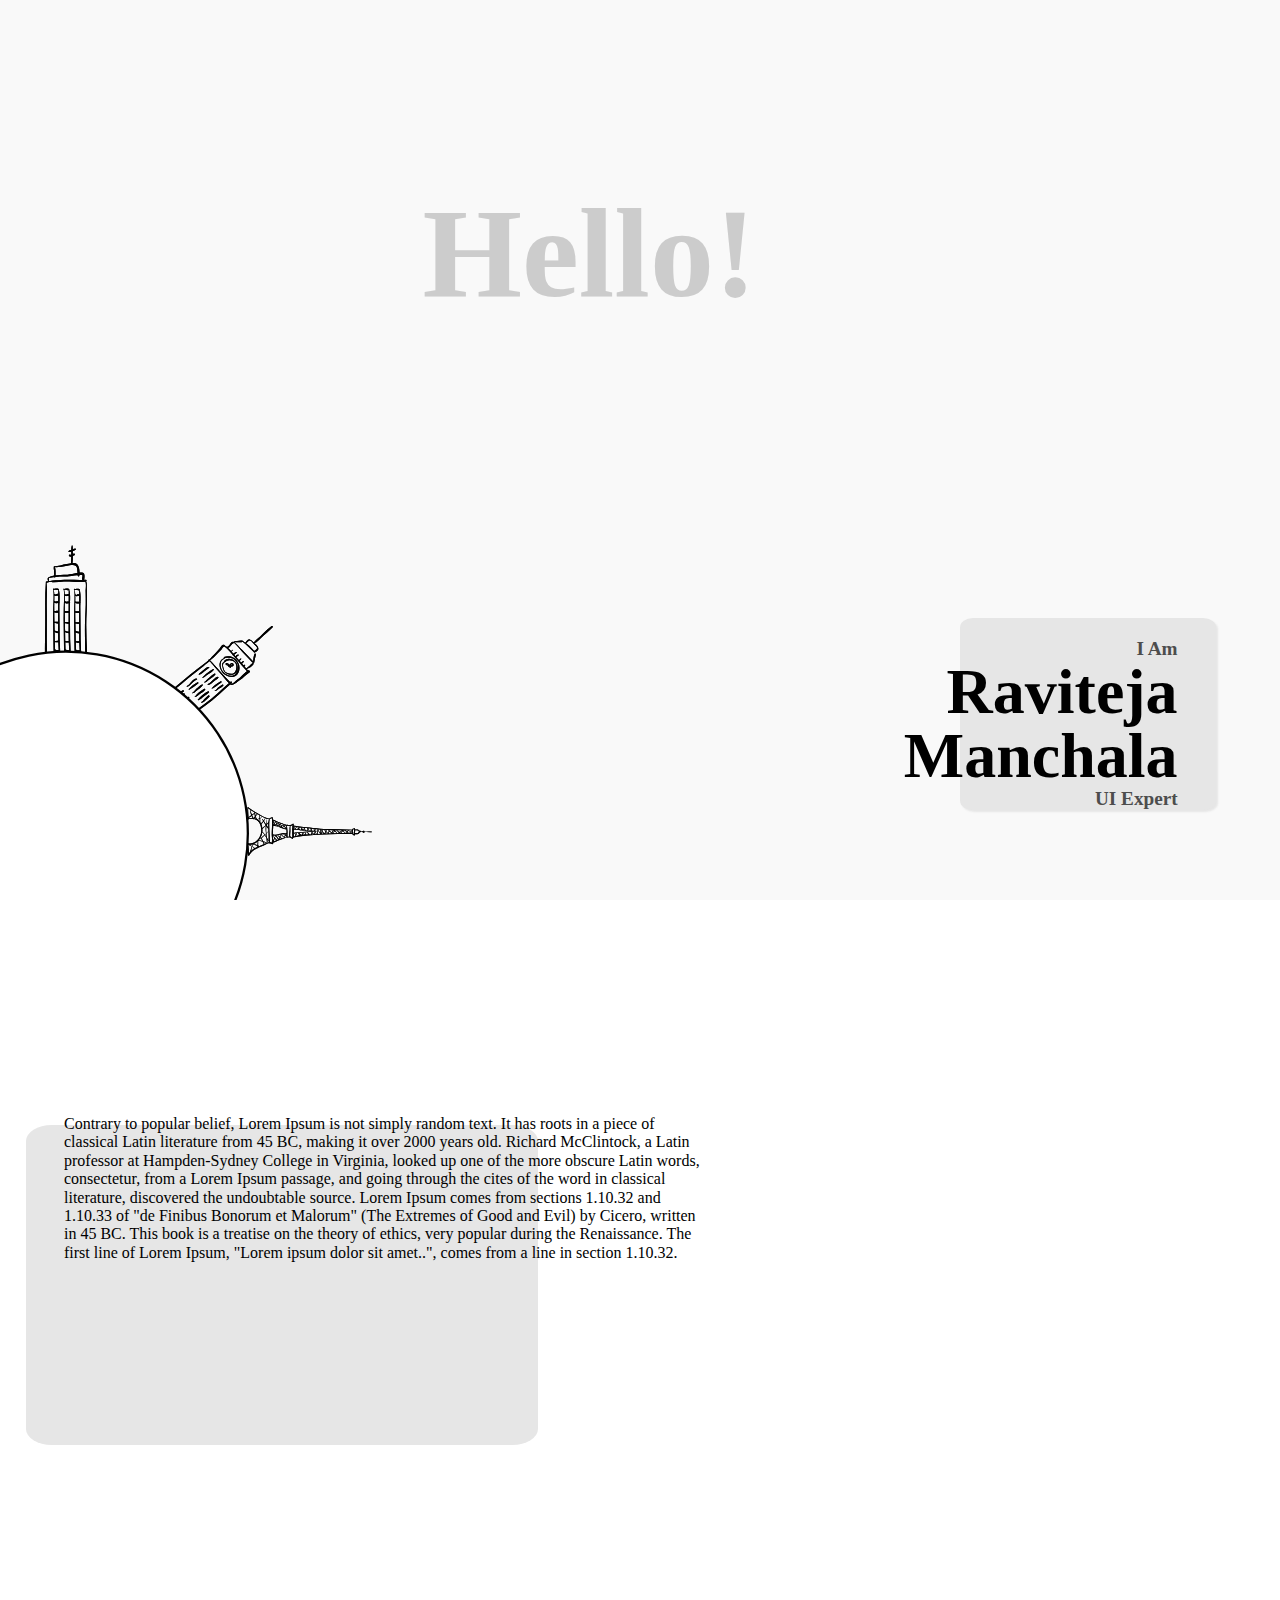
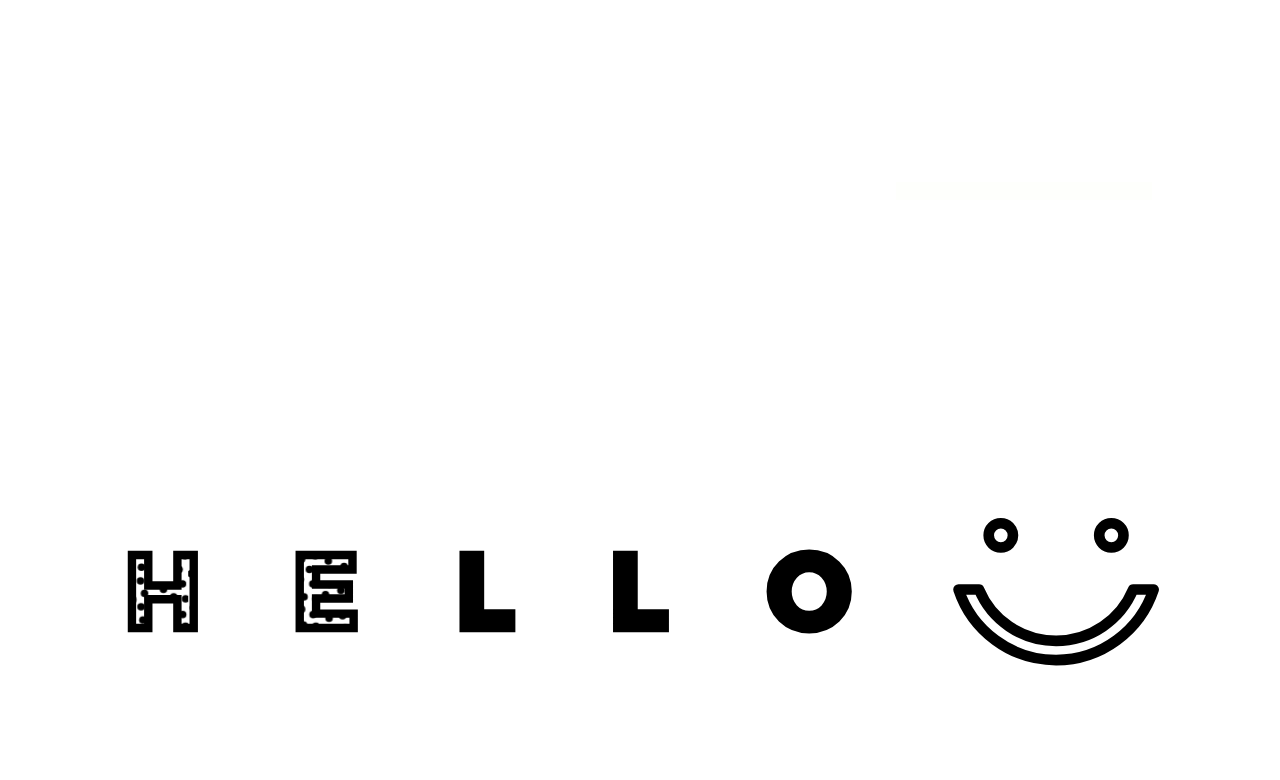
==== index.html @ 536299e9 ":) first commit" ====
<!DOCTYPE html>
<html lang="en">
<head>
<link href="custom.css" rel="stylesheet">
<link  rel="stylesheet" href="normalize.css">

</head>
<body>
  <div class="mainWraper">
 	<section data-parallax='{"rotateZ": -360 ,"smoothness": 1}'>
         <svg id="svg2" xmlns:rdf="http://www.w3.org/1999/02/22-rdf-syntax-ns#" xmlns="http://www.w3.org/2000/svg" xml:space="preserve"  viewBox="0 0 855.08478 855.08478"  version="1.1" xmlns:cc="http://creativecommons.org/ns#" xmlns:dc="http://purl.org/dc/elements/1.1/"><metadata id="metadata8"><rdf:RDF><cc:Work rdf:about=""><dc:format>image/svg+xml</dc:format><dc:type rdf:resource="http://purl.org/dc/dcmitype/StillImage"/><dc:title/></cc:Work></rdf:RDF></metadata><g id="g10" transform="matrix(1.25 0 0 -1.25 -58.932 973.76)"><rect id="rect20183" transform="scale(1,-1)" height="684.07" width="684.07" y="-779" x="47.146" fill="#f9f9f9"/><g><path id="path2850" d="m255.5 323.74c-1.4058 1.2564-3.1582 1.8015-4.6828 2.8594-1.7282 1.198-3.1433 3.1636-5.2713 3.6359-0.68351 0.15169-1.2804-0.77592-0.6846-1.2627 1.4765-1.2058 2.8476-2.5352 4.4277-3.608 1.7008-1.1552 3.7666-1.5233 5.4639-2.6666 0.70069-0.47314 1.3502 0.50191 0.74708 1.0418m-11.195 1.5738c2.1752 3.4418 5.0346 6.8979 6.4957 10.725 0.29246 0.76502-0.72477 1.6234-1.2814 0.85969-1.2974-1.7786-2.1689-3.9387-3.1616-5.9048-0.90121-1.7846-1.9534-3.437-2.7748-5.2988-0.18782-0.42529 0.47493-0.77246 0.72203-0.3808m7.6654-9.0991c-1.9345 3.2131-5.3268 5.923-8.4048 8.0239-0.29839 0.20369-0.82239-0.11675-0.60408-0.4824 1.9757-3.313 6.0461-4.9898 8.6211-7.8154 0.18101-0.19753 0.53095 0.0396 0.38908 0.27519m9.6791 10.602c-1.6881-1.0295-3.0596-2.5348-4.6642-3.7216-1.9928-1.4733-3.5776-3.5585-5.3433-5.277-0.41557-0.40436 0.11912-1.0696 0.61131-0.79036 3.8745 2.2033 6.7118 5.9608 10.182 8.6759 0.61518 0.48183-0.123 1.5171-0.78534 1.1131m15.027-20.736c-0.77067 0.99826-1.7413 1.6496-2.8419 2.2438-1.8442 0.99561-3.7251 2.3883-5.4768 3.5687-0.4947 0.33351-1.0078-0.42604-0.60498-0.82234 1.1069-1.0875 2.3517-1.8488 3.6372-2.7009 1.4435-0.95732 3.3399-1.6711 4.4699-2.9759 0.39859-0.46011 1.1869 0.20694 0.8164 0.68662m-12.474 1.0622c0.897 2.5364 3.2833 4.8382 5.0288 6.8688 1.3432 1.5629 2.9474 2.5898 3.4793 4.7212 0.18227 0.73345-0.81879 1.1814-1.3427 0.76332-0.21474-0.17009-0.27142-0.31235-0.42271-0.56658-0.2884-0.48242 0.0663-1.1185 0.65783-1.0139 0.31221 0.056 0.52404 0.0955 0.79111 0.2605-0.42851 0.32726-0.85785 0.65399-1.2864 0.98124-0.42936-1.2036-1.354-2.547-2.3572-3.3687-1.0683-0.87679-1.5933-2.1019-2.4372-3.1518-1.3201-1.642-2.4741-3.1705-2.8102-5.2975-0.0634-0.4039 0.55858-0.59378 0.69934-0.19659m17.902 1.982c-0.75322 0.23283-1.3918 0.049-1.9889-0.48093-1.6378-1.4565-3.3258-2.7659-4.6225-4.5524-1.0972-1.5126-1.4142-4.5337-3.8359-2.9719-2.723 1.7564-5.107 3.7316-7.5649 5.8195-0.40816 0.34743-1.018-0.0532-0.76918-0.56316 1.1462-2.3534 3.3974-3.7818 5.5177-5.2002 1.2598-0.84261 2.9418-2.3444 4.5631-2.2308 1.0146 0.0699 1.9966 1.8773 2.4711 2.692 1.1395 1.9554 1.8843 2.7718 3.4793 4.2366 0.66711 0.61216 1.6264 2.2524 2.6473 2.235 0.61325-0.0102 0.6372 0.85107 0.10284 1.0162m13.365-19.44c-1.6595 0.63385-2.7552 1.9816-4.1267 3.0523-1.6035 1.2529-2.9443 2.8146-4.6449 3.9327-0.38031 0.25137-0.95147-0.24739-0.66843-0.64271 1.3432-1.8764 3.2956-3.3681 5.1975-4.6544 1.4549-0.98389 2.2648-2.0144 4.1077-2.2438 0.36913-0.046 0.47933 0.42393 0.13463 0.55604m-12.745 1.8056c1.6857 1.5209 2.627 3.3832 3.986 5.181 1.0095 1.3347 2.9548 2.6236 2.9164 4.4391-0.0102 0.47519-0.73013 0.717-1.0074 0.31377-1.0602-1.5452-2.2166-3.0241-3.2662-4.588-1.0818-1.6114-1.8794-3.4031-3.1076-4.9192-0.2653-0.32797 0.17667-0.69837 0.47897-0.42653m9.3642-5.2285c-1.6507 0.34822-2.9808 0.70113-4.4055 1.6656-1.7189 1.164-3.0455 2.8222-4.4898 4.2922-0.28243 0.28878-0.88802 0.0387-0.66761-0.38621 0.94269-1.8178 2.3296-3.2946 3.9232-4.564 1.7638-1.4042 3.3101-1.7324 5.4966-1.9269 0.52737-0.0475 0.66425 0.80907 0.14311 0.91925m6.6844 7.7034c-1.1945-0.86484-2.3174-2.0286-3.1315-3.2541-1.1639-1.7532-3.03-2.5892-4.347-4.1385-0.32107-0.37767 0.0154-1.0575 0.53868-0.86371 3.557 1.3207 5.2979 4.9035 7.3961 7.7526 0.22197 0.30137-0.12911 0.74115-0.45669 0.50409m2.3084 30.975c-0.43203 0.61895-1.3783-0.0642-0.94789-0.68078 0.4321-0.61893 1.3783 0.0643 0.94789 0.68078m8.1626-6.4626c-0.27644 0.18721-0.58156 0.36672-0.89802 0.14004-0.1695-0.12216-0.26303-0.33123-0.23959-0.53883 0.0484-0.19728 0.047-0.1935-0.004 0.0115 0.0332-0.13285 0.0583-0.26775 0.0901-0.40034 0.10495-0.44718 0.64301-0.65873 1.035-0.43865 0.48255 0.27257 0.45276 0.93291 0.0168 1.2265m8.8452-7.2271c-0.25972 0.33792-0.48728 0.56492-0.84451 0.81135-0.44066 0.29852-1.141-0.0629-1.0041-0.63429 0.11125-0.46302 0.27558-0.80083 0.52932-1.2001 0.57267-0.89715 1.9855 0.15825 1.3204 1.0241m-54.186 38.422c-0.15555 0.21774-0.31193 0.43486-0.46745 0.65257-0.21307 0.29668-0.68117 0.40938-1.0068 0.24637-0.84042-0.42354-0.23431-1.4283 0.14668-1.9877 0.62006-0.91048 1.9727 0.18854 1.3276 1.0887m7.8718-6.9942c-0.64277 0.92083-1.9668-0.20714-1.3296-1.1199 0.6428-0.92083 1.9669 0.20713 1.3296 1.1199m10.658-10.008c-0.69647 0.99769-2.3353 0.0358-1.6322-0.97147 0.69642-0.99769 2.3353-0.0358 1.6322 0.97147m9.4718-8.6488c0.078-0.16467 0.15742-0.32957 0.23785-0.49253 0.18162-0.37106 0.65159-0.42526 0.98436-0.26203 0.1598 0.0782 0.30556 0.16453 0.45488 0.26278 0.3454 0.22686 0.45409 0.70604 0.22473 1.0548-0.28648 0.43595-0.57181 0.87031-0.96241 1.2217-0.34946 0.31458-1.1805 0.47993-1.5768 0.17237-0.21822-0.1702-0.2973-0.47663-0.18752-0.7311 0.0652-0.14974 0.187-0.26962 0.33881-0.33044 0.43225-0.1722-0.13082 0.0611 0.1917-0.13645 0.37168-0.22888 0.66284-0.68648 0.91572-1.0268l0.22417 1.0556c-0.1714-0.12809-0.33848-0.2589-0.4927-0.40822l1.0197-0.004c-0.0977 0.10097-0.19705 0.2007-0.2967 0.30012-0.49236 0.49348-1.4077 0.0189-1.0762-0.67617m10.197-8.3657c2.0382 1.2275-1.4573 4.9741-2.8245 2.799-0.36963-0.5879 0.3766-1.3924 0.92907-0.86864 0.29801 0.28283 0.55386 0.13292 0.90907-0.14904 0.34526-0.27467 0.87645-0.83613 0.46206-1.247-0.32474-0.32304 0.18965-0.73576 0.52426-0.53438m6.2376-5.5985c1.3071 0.54323 1.0552 1.9549 0.24456 2.8467-0.85838 0.94298-2.2204 1.5618-3.445 0.95824-0.12066-0.0592-0.17932-0.24645-0.13059-0.36739 0.24589-0.60478 0.16678-1.3734 0.50758-1.9179 0.32817-0.52473 1.0338-0.14527 0.93393 0.40902 0.051-0.28117 0.01-0.0493-0.006 0.0337-0.0373 0.20863-0.12685 0.4069-0.19426 0.60756-0.16291 0.48411-0.38396 0.82637-0.72478 1.2054-0.0132-0.16875-0.0266-0.33893-0.0389-0.50715 1.1763 0.91999 4.3079-1.8993 2.6301-2.843-0.27409-0.15326-0.0593-0.54281 0.22313-0.42538m7.1674-4.9054c-0.0537 1.1176-0.71333 2.0386-1.8675 2.1702-0.49993 0.0559-1.1887-0.10216-1.4998-0.51108-0.36988-0.48689-0.29472-1.1764 0.16124-1.5702 0.38859-0.33495 1.0314 0.0186 0.86372 0.53861-0.0702 0.22009-0.29775 0.54596-0.1129 0.76909 0.17252 0.20847 0.48691 0.23394 0.73597 0.23036 0.90075-0.0143 1.3644-0.85417 1.4678-1.6489 0.0219-0.161 0.25994-0.13995 0.25145 0.0219m-52.557 31.388c0.0951 0.49159 0.16087 0.96381 0.19567 1.4633 0.0387 0.55697-0.79405 0.64612-0.94397 0.13417-0.13526-0.46128-0.22846-0.90617-0.30554-1.3792-0.11058-0.68098 0.92134-0.90387 1.0538-0.21827m6.0816-4.2786c-0.28566 0.44841-0.57479 0.86943-0.91776 1.2755-0.32439 0.38451-0.98501-0.0493-0.7344-0.4936 0.26498-0.47001 0.56876-0.89151 0.89409-1.3218 0.32089-0.42386 1.0421 0.0939 0.75807 0.53991m3.9523-4.4108c-0.0782 0.15979-0.0704 0.34986-0.0824 0.52243-0.0217 0.29211-0.0939 0.51324-0.21634 0.77907-0.21962 0.47667-0.81698 0.76946-1.2456 0.35473-0.36085-0.34811-0.1486-0.86356-0.0522-1.2798 0.0845-0.36499 0.15545-0.73109 0.37104-1.045 0.50351-0.72984 1.6268-0.15529 1.2256 0.66856m4.9843-4.4736c0.21586 0.88663-0.17106 1.661-0.85512 2.2076-0.27921 0.22432-0.67074-0.0645-0.55742-0.39742 0.12235-0.36119 0.23394-0.61316 0.45618-0.93321 0.16184-0.23358 0.24366-0.48726 0.23107-0.77119-0.0202-0.47257 0.61297-0.56767 0.72529-0.10579m3.9631-3.9236c0.10833 0.546 0.36832 1.192 0.0875 1.7069-0.0888 0.16305-0.37592 0.20088-0.51239 0.0806-0.41196-0.36858-0.39479-1.0056-0.47657-1.5248-0.0908-0.58139 0.78084-0.86611 0.90148-0.26268m4.5875-3.468c-0.0978 0.0876-0.0871 0.55133-0.12229 0.68874-0.0799 0.31224-0.17521 0.61604-0.43593 0.8223-0.33303 0.26415-0.97427 0.0821-0.89995-0.42699 0.0802-0.55499 0.1156-1.2233 0.4229-1.7079 0.51164-0.80633 1.5997 0.1104 1.0353 0.62382m5.2144-4.5816c0.24901 0.90737-0.12027 1.694-0.69378 2.3893-0.42893 0.52231-1.4174 0.004-1.0542-0.62396 0.29119-0.50414 0.81971-1.0224 0.80404-1.6312-0.0126-0.54829 0.80001-0.65981 0.94397-0.13414m4.669-3.9245c0.21809 0.93468-0.20476 2.0078-1.0526 2.4735-0.36734 0.20209-0.85273-0.14155-0.80089-0.55192 0.0447-0.35227 0.16235-0.62148 0.36089-0.91276 0.18545-0.27073 0.35602-0.49461 0.33836-0.83445-0.0382-0.7471 0.9812-0.91559 1.1542-0.17435m3.1533-2.7369c-0.13119 0.25614-0.0866 0.60169 0.12199 0.80447 0.41884 0.40657-0.12993 1.0049-0.58921 0.67001-0.60974-0.44352-0.76979-1.2805-0.3615-1.9149 0.32422-0.5037 1.1077-0.10437 0.82872 0.44038m3.9364-4.1905c0.0904 0.50851 0.24544 1.0371 0.17232 1.5529-0.0264 0.18286-0.18821 0.32596-0.36897 0.34267-0.32377 0.0288-0.29706-0.20733-0.44792-0.37339-0.24286-0.26617-0.24662-0.9296-0.30729-1.2709-0.11026-0.62 0.84068-0.87675 0.95188-0.2513m2.9983-2.6525c0.0869 0.33452 0.24594 0.6064 0.41401 0.90477 0.18176 0.31971 0.22226 0.57205 0.19663 0.93637-0.0245 0.34732-0.56713 0.47462-0.74159 0.17181-0.30553-0.53126-0.62978-1.1399-0.74405-1.7452-0.10819-0.56498 0.72472-0.85055 0.8753-0.26787m-53.251 41.176c-0.28935 0.43156-0.55561 0.97334-0.94764 1.3166-0.56986 0.49891-1.4199-0.0183-1.1053-0.75727 0.21194-0.49638 0.61608-0.93713 0.93207-1.3727 0.46554-0.63964 1.5597 0.15752 1.1209 0.81343m5.9489-5.7437c0.10233 0.3703 0.30789 0.70691 0.3311 1.0969 0.0278 0.48386-0.18695 0.81029-0.4994 1.1555-0.33428 0.36806-1.0554-0.0389-0.85257-0.51537 0.0898-0.20883 0.2354-0.4907 0.2098-0.72531-0.0272-0.25959-0.13105-0.5083-0.16614-0.76856-0.0851-0.62869 0.80079-0.88441 0.97721-0.24316m4.1734-3.5854c0.10261 0.36821 0.32289 0.71965 0.34278 1.1075 0.0258 0.47654-0.17716 0.82189-0.5278 1.1297-0.25858 0.22673-0.74597-0.0658-0.64611-0.40341 0.0782-0.26217 0.25782-0.57745 0.20801-0.85753-0.0463-0.26808-0.13637-0.52631-0.17393-0.79665-0.0641-0.45918 0.67107-0.63193 0.79705-0.1796m4.68-3.6586c-0.17797 0.40335-0.0108 0.90943 0.0215 1.3357 0.0511 0.65015-0.98195 0.99724-1.1668 0.30493 0.55496 0.33265 0.66447 0.44362 0.32882 0.33077-0.0994-0.042-0.18143-0.10523-0.24681-0.18898-0.17368-0.22375-0.19293-0.59196-0.2359-0.86134-0.0725-0.44719 0.074-1.0154 0.33396-1.3758 0.33979-0.47139 1.2237-0.13063 0.96523 0.45464m3.9345-3.4621c0.18075 0.70495 0.46841 1.6286-0.14412 2.2109-0.32815 0.31299-0.91804 0.051-0.80048-0.42784 0.13117-0.536 0.0814-1.0959 0.0254-1.64-0.0555-0.533 0.78851-0.65359 0.91924-0.14311m3.6735-3.1267c-0.12702 0.26381-0.0905 0.50488-0.048 0.78699 0.057 0.3756 0.0643 0.67725-0.0898 1.0294-0.11415 0.25732-0.59691 0.35855-0.77328 0.10803-0.36781-0.5223-0.4097-0.89564-0.39284-1.5032 0.0101-0.33001 0.12964-0.65143 0.31152-0.92224 0.34565-0.51731 1.2742-0.0835 0.9924 0.50105m3.8572-4.0377c0.11398 0.32971 0.28883 0.63031 0.31535 0.98468 0.0372 0.48923-0.23788 0.88668-0.61856 1.1676-0.33098 0.2452-0.77174-0.11596-0.69228-0.48568 0.0517-0.24133 0.1834-0.51863 0.16091-0.77129-0.02-0.21878-0.10313-0.43406-0.13883-0.65072-0.10901-0.64057 0.76278-0.85729 0.97341-0.24459m3.5097-3.5749c0.0654 0.32082 0.0874 0.62197 0.0669 0.94822-0.0234 0.36956 0.0643 0.72847-0.0444 1.0837-0.13048 0.42574-0.69559 0.48974-0.92397 0.11238-0.37113-0.61645 0.0742-1.3141 0.0306-1.9853-0.033-0.49348 0.76785-0.6632 0.87086-0.15904m4.1773-3.8984c0.65766 0.4841 0.82459 1.2413 0.86715 2.0094 0.0396 0.71955-0.90017 0.90078-1.1044 0.19845-0.12331-0.4255-0.19406-1.056-0.52676-1.3693-0.479-0.44998 0.25173-1.2153 0.764-0.83859m4.5902-3.5492c0.15543 0.68491 0.37278 1.4261-0.10361 2.0284-0.25448 0.32015-0.79371 0.0485-0.63838-0.34799 0.18939-0.4811 0.0784-1.0778 0.0167-1.5746-0.0584-0.47422 0.62171-0.56166 0.72531-0.10579m5.3527-4.0392c0.0371 0.27955-0.10514 0.89957 0.0719 1.1304 0.22376 0.2919-0.10747 0.78005-0.45971 0.5937-0.72487-0.38098-0.48272-1.0349-0.5733-1.7138-0.0817-0.61315 0.87979-0.61722 0.96106-0.0103m4.841-4.1643c0.65409 0.49945 0.99162 1.739 0.11667 2.1905-0.21459 0.11079-0.57626 0.092-0.64136-0.20718-0.0477-0.22154 0.0269-0.79936-0.20819-1.017-0.56475-0.52167 0.1007-1.4493 0.73288-0.96629m2.847-2.5273c0.14111 0.72251 0.25714 1.4144 0.31129 2.1489 0.0457 0.62377-0.88587 0.63442-1.04 0.0909-0.19394-0.68436-0.31378-1.3623-0.42549-2.0655-0.11975-0.74454 1.01-0.91102 1.1542-0.17436m-60.063 48.268c-0.0479 1.9673 2.6409 3.631 3.612 5.2117 1.128 1.8353 3.0774 3.8024 2.5621 6.1306-0.15137 0.67914-1.0235 0.6656-1.2793 0.0788-1.0048-2.3104-1.718-4.6136-3.3231-6.644-1.0629-1.3434-2.706-3.0465-2.2172-4.9085 0.1-0.38035 0.654-0.23065 0.64545 0.13142m62.323-52.72c-3.2066 2.78-7.2446 4.6033-10.524 7.4256-6.1123 5.2604-12.125 10.521-17.993 16.058-5.6199 5.3005-11.818 10.034-17.548 15.23-5.3214 4.8252-10.583 9.7806-15.98 14.49-0.27862 0.24368-0.61413-0.0893-0.46948-0.39206 2.5072-5.2344 8.8609-8.8889 13.049-12.731 5.6636-5.196 11.385-10.325 17.364-15.161 5.4546-4.412 10.218-9.6793 15.603-14.199 4.6604-3.9124 9.6883-8.9996 15.518-11.156 0.13805-0.0514 0.31076-0.0153 0.42136 0.0822 0.12794-0.002 0.25584-0.005 0.38293-0.008 0.17837-0.0303 0.31618 0.23975 0.17684 0.36118m7.5412 8.1311c-0.79746-1.6487-2.497-2.092-3.6578-3.3275-1.3434-1.4296-3.3382-2.3815-4.3907-4.0213-0.27027-0.42127 0.21683-0.83949 0.62072-0.7493 2.2352 0.50167 3.4363 2.6179 5.1947 3.8776 1.3759 0.9855 2.8315 2.1981 3.0762 3.9577 0.0621 0.43988-0.64786 0.6672-0.84321 0.26282m-67.05 58.922c4.6435 5.0136 12.229 8.1392 18.079 11.462 0.84175 0.478 0.0605 1.7047-0.78131 1.2659-5.8112-3.0253-13.924-6.8595-17.755-12.392-0.1868-0.26975 0.24191-0.56827 0.45712-0.33589m76.778-40.777c-2.0559 4.7159-7.1442 8.8642-10.975 12.194-5.5161 4.7953-10.261 10.541-15.894 15.202-10.466 8.6589-20.402 18.006-31.055 26.431-0.54343 0.43046-1.2122-0.29362-0.72669-0.79296 4.0719-4.185 8.6775-7.9558 13.267-11.559 5.6537-4.4396 10.894-9.369 16.392-13.997 5.5412-4.6658 10.645-9.9207 15.937-14.868 4.0537-3.7904 10.034-7.878 12.835-12.726 0.0706-0.12336 0.27738-0.0135 0.22044 0.1158m-4.3294-21.821c2.1326 6.9062 4.2685 13.803 4.7292 21.045 0.0411 0.64915-0.76846 0.92002-1.1604 0.42728-1.929-2.4314-1.3224-6.1357-1.8667-8.988-0.78777-4.1191-2.0914-8.0861-2.4014-12.287-0.0291-0.38826 0.57014-0.61547 0.69933-0.19659m-0.22441 0.73311c-0.62937 1.4577-1.8358 2.1232-3.1426 2.9782-3.5372 2.317-6.8078 5.3286-10.119 7.9617-6.805 5.4151-13.485 10.994-19.98 16.779-12.909 11.498-25.275 24.047-38.819 34.782-0.48996 0.38796-1.2705-0.251-0.83854-0.76405 5.1396-6.112 11.764-11.188 17.774-16.418 6.5839-5.7278 12.97-11.677 19.455-17.514 6.0565-5.4517 12.443-10.466 18.633-15.751 3.0688-2.6202 6.3451-5.0002 9.5292-7.4767 1.8392-1.4302 5.5011-3.1599 6.786-5.0485 0.28922-0.42452 0.90908 0.0403 0.7221 0.47197"/><path id="path1294" d="m255.87 557.21c1.2803-0.0959 1.9443-1.1057 2.9348-1.7085 1.1031-0.67274 2.3359-1.0933 3.4394-1.7576 0.73735-0.44453 1.5804 0.54251 0.84842 1.0827-1.0267 0.75781-2.1261 1.1106-3.2916 1.5997-1.4438 0.60778-2.3258 1.6596-4.0128 1.3966-0.36948-0.0586-0.24738-0.58751 0.0819-0.61275m-6.7377 0.56009c1.133-0.95607 2.2337-1.99 3.4904-2.7855 0.26667-0.16868 0.60855 0.21902 0.36117 0.43591-1.1212 0.98601-2.424 1.7494-3.6666 2.5668-0.14825 0.098-0.33029-0.0946-0.18518-0.217m3.0535-7.1139c0.30768-1.5758 1.9549-2.684 3.1481-3.5965 0.82942-0.63388 3.132-1.2947 4.0966-0.64591 0.23312 0.15839 0.17888 0.5651-0.14148 0.56037-0.55258-0.008-1.0843 0.25112-1.5911 0.44382-0.5039 0.19133-1.3794 0.36072-1.8095 0.67751-0.93286 0.68721-2.4448 1.6676-2.8376 2.8102-0.16851 0.48853-0.96347 0.25208-0.86508-0.24949m10.044-25.793c-0.82636 0.19739-1.6264 1.0797-2.2298 1.6345-1.0157 0.93425-1.9065 1.9731-2.8111 3.0112-0.43163 0.49558-1.1618-0.15627-0.7607-0.66675 0.99005-1.262 2.1196-2.4326 3.4102-3.3906 0.68783-0.51359 1.4924-1.0928 2.3919-0.94822 0.21293 0.0342 0.19524 0.31401-0.00046 0.36004m-3.9301 11.502c-0.0814-0.0446-0.16445-0.0894-0.24494-0.13431 0.12012-0.0184 0.23931-0.0362 0.36049-0.055-1.217 1.0627-2.4495 2.0418-3.3569 3.4018-0.21533 0.32188-0.67366 0.0627-0.52225-0.28994 0.67721-1.5762 2.0973-2.6712 3.5073-3.5722 0.14813-0.0956 0.41341-0.0215 0.44244 0.17216 0.0238 0.10407 0.051 0.20887 0.0751 0.31274 0.0931 0.16048-0.14632 0.28393-0.26128 0.1645m1.6266 13.083c1.2755-1.1275 2.5178-2.1606 4.1337-2.7551 0.57702-0.21295 0.86832 0.59918 0.34288 0.86836-1.396 0.71766-2.7408 1.6164-4.0708 2.4511-0.33867 0.21298-0.70078-0.30376-0.40594-0.56428m9.5948 1.8461c1.6953-1.4788 3.8033-3.1112 6.0227-3.6611 0.62561-0.15514 1.0197 0.69726 0.5456 1.1015-1.6994 1.45-3.9872 2.185-5.8976 3.3408-0.48223 0.29273-1.1314-0.37965-0.67063-0.78121m-7.2286-9.9676c0.0115-0.33958 0.007-0.67647 0.27856-0.9196 0.78763-0.70324 1.4543-1.5179 2.2404-2.2167 1.3792-1.2289 3.3353-2.1794 5.1772-2.3616 0.61413-0.0612 0.73731 0.85107 0.18252 1.0386-1.7267 0.58382-3.4491 1.1459-4.8741 2.3279-0.57935 0.48199-1.9977 1.5808-2.2281 2.3115-0.14316 0.45429-0.79168 0.25692-0.77654-0.18011m18.97 10.365c0.75156 0.0768 1.4904-1.0022 1.9569-1.4762 0.56264-0.57318 1.2279-1.0323 1.8861-1.4856 1.2844-0.88377 2.5286-1.4314 4.086-1.4746 0.55894-0.0151 0.81555 0.85285 0.27823 1.0922-1.8426 0.82108-3.8153 1.491-5.4314 2.7303-0.73344 0.56281-1.9052 1.4972-2.8974 1.1465-0.33183-0.11841-0.22984-0.56892 0.12174-0.53244m-8.5884-10.322c1.3623-2.1038 3.4155-3.3538 5.6119-4.4662 0.58386-0.29603 1.1588 0.52366 0.56976 0.86763-2.0079 1.173-4.1603 2.1673-5.6741 3.9938-0.23749 0.28584-0.70531-0.0904-0.5076-0.39519m-8.2759-11.831c2.1938-1.9118 3.9937-4.3888 6.7664-5.4854 0.84449-0.33387 1.3616 0.92376 0.53944 1.2936-2.5687 1.1534-4.6063 3.1525-6.907 4.7288-0.31813 0.2177-0.6837-0.28861-0.4004-0.53587m3.1186-13.622c1.807-1.9474 4.4376-5.7856 7.4342-5.7038 0.80347 0.0212 1.2065 1.2942 0.2975 1.4883-2.8251 0.60587-4.688 3.5455-7.0556 5.026-0.51275 0.32115-1.0905-0.36372-0.67627-0.81036m8.3266 12.905c0.58015-0.55463 0.77625-1.216 1.3898-1.7572 0.71312-0.62574 1.517-1.1722 2.2666-1.7525 1.3409-1.0373 2.745-2.7289 4.3531-3.2988 0.76022-0.26889 1.3386 0.85253 0.5652 1.14-1.4476 0.53838-2.9487 2.1841-4.2226 3.1076-1.3467 0.974-2.5693 2.2197-3.9541 3.0989-0.32718 0.20881-0.67104-0.27747-0.39631-0.53856m10.376 15.04c-0.0775 0.0766-0.1548 0.15346-0.23027 0.2294-0.16145 0.16002-0.43314 0.0776-0.45356-0.15703-0.23499-2.7586 3.3685-4.6785 5.5607-5.472 0.50015-0.18099 0.92453 0.54763 0.44925 0.83946-2.0483 1.2575-4.5075 2.4112-5.5213 4.7347-0.12384-0.11016-0.24897-0.21951-0.37346-0.33057l0.32483-0.17787c0.18436-0.0996 0.39068 0.18722 0.2433 0.33412m16.206 6.9437c2.1736-1.8309 4.4425-3.6425 7.2859-4.2461 0.76145-0.16128 1.0091 0.92096 0.28456 1.1592-2.5685 0.84632-4.8006 2.2301-7.0501 3.7008-0.42356 0.27688-0.92816-0.27083-0.52027-0.61385m3.8713-15.251c-1.5746 1.3386-3.2251 2.5882-4.7016 4.037-0.42082 0.4131-1.1452-0.13964-0.72828-0.58648 1.475-1.577 3.1028-2.8894 4.9096-4.0643 0.42384-0.2761 0.9267 0.26783 0.52025 0.61382m-8.3999-12.037c-0.10408 1.0607-1.0238 1.7523-1.8134 2.3644-1.5897 1.2303-3.1634 2.5096-4.6219 3.8956-0.52128 0.49564-1.288-0.25044-0.79751-0.77926 1.1189-1.2109 2.3225-2.2376 3.6427-3.2209 0.92827-0.69315 2.5866-1.4359 3.2638-2.3922 0.11049-0.15365 0.34394-0.0434 0.32618 0.13211m-19.355-6.9959c2.2808-2.478 4.3073-5.2688 7.6685-6.2521 0.67534-0.19739 0.92993 0.73789 0.32313 1.0142-2.9856 1.3595-4.918 3.824-7.3503 5.9067-0.40392 0.34601-0.99884-0.2799-0.64132-0.66873m-7.2596-10.937c1.08-1.8861 2.525-3.5309 4.7011-4.0687 0.42268-0.10454 0.65715 0.57887 0.24304 0.73199-1.8652 0.69196-3.2969 2.0112-4.4224 3.6256-0.2141 0.30898-0.71705 0.0516-0.52175-0.28892m3.9578-12.727c2.0463-1.7994 3.748-5.3542 6.7932-5.6395 0.57685-0.0543 0.7661 0.87786 0.19138 1.011-2.8408 0.65765-4.3583 3.4597-6.5046 5.14-0.35058 0.27315-0.82368-0.20913-0.47996-0.51156m8.2242 12.218c2.1665-1.938 4.316-4.9511 7.3306-5.5127 0.58718-0.1097 0.73262 0.8337 0.19136 1.0111-2.8039 0.9162-4.6618 3.4567-7.0015 5.1155-0.41983 0.29733-0.91146-0.26405-0.52026-0.61385m8.403 11.966c2.6733-2.4305 5.1365-4.7638 8.509-6.2586 0.51536-0.22883 0.91436 0.56724 0.44902 0.86784-2.9511 1.9128-5.4837 4.1653-8.2718 6.259-0.51014 0.38096-1.1516-0.44481-0.68645-0.86816m9.3976 12.645c1.4304-2.6867 4.2238-5.2533 7.343-5.6428 0.57223-0.0718 0.73751 0.81053 0.1988 0.98293-2.743 0.88205-5.2981 2.6295-6.9836 4.989-0.24073 0.33776-0.75794 0.0455-0.55815-0.32913m16.223 22.331c0.50598-0.86044 1.0771-1.5003 1.9672-1.9543 1.656-0.8412 3.1535-2.0233 4.8013-2.9021 0.59862-0.31898 1.1975 0.48916 0.69857 0.95685-0.91744 0.85759-1.92 1.4893-3.0207 2.085-1.3048 0.7056-2.8278 1.2556-3.8567 2.3522-0.33324 0.35506-0.80402-0.17073-0.5895-0.53764m-8.3191-11.299c2.234-1.9483 4.9938-4.0089 7.9646-4.5851 0.53905-0.10506 0.68191 0.69466 0.21994 0.89907-1.3615 0.60264-2.7196 1.1177-4.0152 1.8705-1.2886 0.74951-2.4819 1.662-3.7431 2.4585-0.38241 0.24224-0.7493-0.36148-0.42631-0.64289m12.78 1.4041c1.7819-0.41496 3.2616-1.7878 4.7034-2.8503 1.6178-1.1925 3.479-2.3024 5.3807-2.959 0.58128-0.20142 1.0436 0.71653 0.54914 1.0715-2.1415 1.5343-4.5691 2.6336-6.7397 4.1561-1.1208 0.78697-2.3048 1.4089-3.6853 1.5367-0.54111 0.0496-0.758-0.82771-0.20767-0.95532m-9.9302-12.6c2.2442-0.48569 4.0339-2.3819 5.832-3.7182 1.8027-1.34 3.7432-2.558 5.9672-2.9885 0.60414-0.11535 0.67345 0.76139 0.19923 0.98393-2.5334 1.1857-4.8502 2.3471-7.151 3.9665-1.4937 1.0517-2.9141 2.0793-4.7585 2.3155-0.31912 0.0413-0.4024-0.49111-0.0889-0.55915m-8.1049-12.207c2.3288-0.90569 4.4448-3.0848 6.4627-4.544 1.6379-1.1836 3.5235-2.3298 5.4372-2.9639 0.59857-0.1987 0.91671 0.60787 0.44737 0.95577-2.1524 1.6012-4.6363 2.7138-6.8107 4.3253-1.6437 1.2179-3.241 2.6168-5.2135 3.241-0.66115 0.2091-0.95566-0.76844-0.32314-1.0142m-7.9248-10.849c2.0314-1.8279 4.2445-3.4382 6.4095-5.103 1.646-1.2669 3.2941-3.2305 5.4027-3.5738 0.71264-0.11708 1.0234 0.89196 0.30233 1.1015-2.0747 0.60083-4.2794 2.7562-6.0041 4.0072-1.8931 1.3737-3.757 2.7749-5.7491 4.0039-0.26826 0.16537-0.6076-0.21456-0.36119-0.43593m-9.0607-12.982c0.23771-1.627 1.4248-2.5292 2.5609-3.6071 1.787-1.6946 3.906-3.2735 6.0204-4.5569 0.49984-0.30473 1.1353 0.39015 0.67562 0.80952-1.6346 1.4951-4.03 2.5617-5.4324 4.2671-0.95668 1.165-2.5131 1.7531-3.1171 3.2206-0.14661 0.35765-0.77161 0.29889-0.70755-0.13349m-1.1435-17.397c0.28978-0.22782 0.57901-0.45455 0.86984-0.68281 0.11816-0.0939 0.27743 0.0868 0.15682 0.17279-0.30759 0.21905-0.61441 0.43714-0.92135 0.65523-0.082 0.0611-0.1858-0.0828-0.10386-0.14709m-5.8947 6.3184c0.4191-0.30406 0.83017-0.60935 1.2783-0.8709 0.33214-0.19352 0.67645 0.27603 0.39632 0.53856-0.36527 0.34459-0.75895 0.64274-1.1557 0.94728-0.41282 0.31712-0.93741-0.31059-0.52029-0.61389m-4.4252 76.707c-1.2898 7.509-0.31753-7.0882-1.1004-0.30486 0.23993-0.71076 1.2112-0.4115 1.1004 0.30486m8.9002-0.42266s-5.0049 1.2707-0.23074-0.48867c0.3078-0.0984 0.46503 0.30628 0.23074 0.48867m10.637-0.82484-0.30922 0.008c0.0149-0.17657 0.2833-0.18266 0.30922-0.008m25.401-2.6338c-1.6111 0.80713-0.73157-0.14774-0.73157-0.14774 0.10925-0.40979 0.79939-0.2741 0.73157 0.14774m-69.795-7.5373c0.54968 1.5096 1.7827 3.1559 2.5366 4.6254 1.1036 2.1553 2.5825 4.1834 4.0447 6.1003 0.38508 0.50134-0.33884 0.99641-0.7822 0.67113-1.4661-1.08-2.2476-2.8273-3.0002-4.4399-1.0367-2.2205-2.5146-4.4566-3.1603-6.8094-0.064-0.23581 0.27283-0.38879 0.36153-0.14748m2.1672-8.1964c2.0224 1.9504 3.6697 4.6272 5.209 6.9758 2.3258 3.5561 4.8676 6.9633 7.2173 10.505 0.28967 0.437-0.30794 0.95825-0.64096 0.52746-4.2838-5.5288-7.1412-12.728-12.057-17.738-0.15505-0.15653 0.11541-0.42504 0.27339-0.27234m2.7755-9.8463c3.3799 4.8165 6.086 10.034 9.5743 14.792 3.4582 4.7214 6.9117 9.3614 10.139 14.246 0.30991 0.46903-0.35524 1.003-0.69689 0.5417-7.0261-9.482-13.537-19.12-19.326-29.397-0.10091-0.17883 0.19342-0.34946 0.31021-0.18281m3.8237-10.234c8.4885 12.69 16.851 25.567 25.085 38.46 0.38873 0.60814-0.50259 1.1106-0.92567 0.57423-4.7334-5.9948-8.731-12.821-12.696-19.34-3.9602-6.5081-8.3434-12.692-11.701-19.541-0.0694-0.14106 0.14736-0.28925 0.2383-0.15358m3.5999-11.116c2.9351 2.0432 4.5853 6.3852 6.498 9.3718 2.8099 4.3888 5.7886 8.6326 8.7121 12.946 5.9476 8.7774 11.127 18.235 17.409 26.764 0.40892 0.55574-0.48728 1.1119-0.89743 0.57167-5.6087-7.3974-10.255-15.511-15.33-23.299-2.9415-4.5147-6.2487-8.7804-9.1437-13.321-1.2607-1.9781-2.3866-4.0183-3.7193-5.9519-1.4362-2.0854-2.1164-4.7275-4.1163-6.3546-0.47168-0.38411 0.0972-1.0672 0.58738-0.72632m3.8945-9.7413c2.988 2.1664 4.5483 5.8035 6.4446 8.9123 3.3137 5.439 6.6092 10.989 10.428 16.09 22.394 34.566 28.216 40.032 2.3984 5.1313-3.444-4.6121-6.6637-9.3206-9.8193-14.135-3.284-5.0111-5.6992-11.296-9.7033-15.74-0.14084-0.1571 0.0899-0.37594 0.25188-0.25832m4.5598-11.327c3.9098 2.4673 5.615 8.2221 8.2973 11.846 5.0434 6.8126 9.7302 13.863 14.817 20.645 5.2476 6.997 10.302 14.123 15.299 21.3 3.2781 4.7094 6.9505 9.6239 9.6475 14.673 0.23841 0.44571-0.50597 0.80397-0.69901 0.34268-1.9711-4.7088-5.703-8.8972-8.5392-13.128-4.432-6.611-9.2932-13.057-14.046-19.443-4.4185-5.9395-8.8111-11.874-13.068-17.931-2.0418-2.9026-4.4894-5.5629-6.2209-8.6635-1.6776-3.0061-3.5849-6.5652-5.8382-9.1638-0.20857-0.2402 0.0452-0.66889 0.351-0.47664m5.5701-9.5507c8.7919 11.86 16.306 24.644 24.983 36.619 30.498 43.021 30.536 42.413-0.6691 0.53566-8.749-11.706-17.642-24.133-24.505-37.024-0.0603-0.11485 0.11136-0.23884 0.19123-0.13117m65.076 75.909c0.55553-0.68029 1.6659 0.16755 1.0859 0.80183m-94.428 2.6512c0.3903 1.6869 5.0239 2.0557 6.3722 2.5033-12.2-0.56892 5.226-9.5327-5.9761-0.23343-1.2704-0.26996-1.2139-1.0253-1.3504-2.0627-0.0723-0.54501 0.82711-0.75167 0.95431-0.20724m31.946-93.074c5.2424 7.2072 9.9858 14.16 16.026 20.804 5.8719 6.4558 11.516 12.892 16.415 20.13 10.535 15.558 21.709 31.16 29.186 48.53 0.41375 0.95969-0.95316 1.7946-1.4438 0.82021-3.6978-7.3487-7.7291-14.507-11.669-21.736-4.8448-8.89-11.249-16.617-16.461-25.233-5.0547-8.3546-11.78-15.835-18.433-22.951-5.7574-6.1558-10.005-12.807-14.607-19.79-0.41209-0.62397 0.56183-1.1586 0.98562-0.57467m-32.274 92.991c6.3599 3.4892 15.938 1.9166 22.86 1.383 8.7854-0.67689 17.514-1.835 26.312-2.427 8.5182-0.57321 17.047-1.2815 25.538-2.1598 3.5606-0.36792 7.0958-0.42028 10.61-1.105 2.9752-0.57959 5.7898-0.97169 8.6871-0.0623 0.73512 0.23195 0.85222 1.5181-0.0282 1.6285-16.17 2.0447-32.563 3.1434-48.869 4.1408-8.7018 0.53364-17.364 1.5665-26.075 1.9524-5.9878 0.26464-14.358 1.1414-19.363-2.8906-0.25612-0.20634 0.0497-0.61335 0.32948-0.46014m32.549-90.815c-1.3314 2.8061-1.976 6.4397-3.1066 9.3928-1.2208 3.1903-2.2292 6.2677-3.6699 9.3682-3.5493 7.6377-5.8508 15.711-9.4083 23.308-3.6125 7.7159-5.9019 16.321-8.1558 24.519-2.2757 8.2807-5.387 16.212-7.4027 24.591-0.2791 1.1618-1.9991 1.0171-1.8808-0.22652 0.74982-7.9541 3.8927-15.546 6.4936-23.035 2.8754-8.2848 5.1578-16.7 8.3871-24.879 3.0537-7.7365 5.9362-15.487 9.458-23.023 1.7242-3.6872 3.1874-7.4347 4.6918-11.214 1.1907-2.9917 1.8547-6.6542 3.6389-9.3276 0.38797-0.5815 1.2589-0.11504 0.95469 0.52584"/><path id="path2538" d="m526.33 563.45c0.58441-0.0894 0.97865 0.15257 1.1806 0.63324 0.12664 0.30109-0.24149 0.70271-0.54272 0.59034-0.16211-0.06-0.32277-0.0897-0.46507-0.18282-0.0562-0.0362-0.1535-0.0972-0.23102-0.0886-0.25147 0.0275-0.45692-0.0804-0.43997-0.36387 0.0156-0.24256 0.24524-0.54922 0.49823-0.58828m-1.6121 1.7915c0.62048 0.49372 1.2632 0.98507 1.7418 1.6325 0.215 0.28965-0.22782 0.89974-0.56335 0.68432-0.67729-0.43401-1.2157-1.0378-1.759-1.6248-0.2558-0.27666 0.27727-0.9343 0.58056-0.69203m-2.2252 2.324c1.0183 0.0168 1.5384 0.73769 2.0094 1.4824 0.14652 0.23128-0.1873 0.62929-0.43026 0.48031-0.62204-0.3794-1.0119-1.1648-1.8216-1.2488-0.41079-0.0431-0.1782-0.72081 0.24246-0.7139m-2.4072 2.5784c0.54716-0.0705 0.78888 0.31941 1.0721 0.66833 0.33042 0.40696 0.84672 0.76577 1.329 0.98144 0.29467 0.1317 0.0716 0.68261-0.29179 0.67054-0.44835-0.0149-0.84142-0.1864-1.1572-0.43955-0.16946-0.1362-0.3215-0.29725-0.47622-0.4504-0.16769-0.165-0.32659-0.76169-0.58304-0.7841-0.3112-0.0271-0.26201-0.5983 0.10709-0.64617m-1.569 1.6202c0.87095 0.65992 1.669 1.4126 2.5464 2.0631 0.27698 0.20514-0.14996 0.75554-0.46363 0.63684-1.1237-0.42485-1.9417-1.1141-2.7159-1.9893-0.26711-0.30217 0.31034-0.95523 0.6331-0.71059m-1.975 2.8734c0.69999 0.25281 1.2724 0.69693 1.7669 1.2213 0.0835 0.0884-0.0919 0.29989-0.18767 0.22149-0.53874-0.44071-1.0208-0.91812-1.7013-1.1699-0.14048-0.052-0.0214-0.32465 0.12202-0.27284m-32.79-49.087c1.0346 0.40419 1.8059 1.0435 2.5143 1.8557 0.33713 0.38621-0.29187 1.1513-0.71215 0.82493-0.78199-0.60906-1.497-1.3338-2.3685-1.8266-0.38595-0.21742 0.15275-1.0153 0.56631-0.85397m-2.088 2.617c1.395 0.0686 2.041 1.2383 3.0831 1.8696 1.1242 0.68082 2.0164 1.6361 3.1419 2.3035 0.46198 0.27407-0.0278 1.1117-0.56748 0.95163-1.2421-0.36662-1.991-1.34-2.9995-2.0377-0.98516-0.6807-1.6545-2.1991-2.8708-2.4962-0.28048-0.0685-0.0999-0.60634 0.21278-0.59088m-3.3422 1.6461c1.1386-0.007 2.1362 0.88097 2.9424 1.4522 1.6626 1.1787 3.4241 2.4243 4.7447 3.9895 0.34107 0.40418-0.29152 1.1347-0.73088 0.82983-1.2376-0.85786-2.4001-1.8015-3.5225-2.7989-0.54697-0.48683-1.0413-1.0211-1.623-1.4668-0.53825-0.41229-1.264-1.369-1.9461-1.5136-0.22654-0.0482-0.13567-0.49055 0.13541-0.49219m-2.49 2.5787c3.4982 1.8081 6.2577 4.5063 9.0666 7.1745 0.23732 0.22514-0.10745 0.71054-0.43119 0.61901-1.6527-0.46606-2.7514-1.5761-3.8959-2.7302-1.6234-1.6385-3.3535-3.1111-5.1864-4.5045-0.27958-0.21302 0.14802-0.7129 0.44682-0.55882m-2.3083 3.1318c1.3741 0.34326 2.1892 1.2224 3.1813 2.1078 1.5925 1.4203 3.5797 2.359 4.6284 4.3372 0.22625 0.42823-0.52241 1.1303-0.83354 0.75135-1.3301-1.6195-3.0124-2.8357-4.5242-4.2585-0.90572-0.85223-1.5211-1.9187-2.6734-2.4863-0.19222-0.0942-0.009-0.50889 0.22132-0.45147m-1.8794 2.419c1.4432 0.18082 2.7712 1.2996 3.7603 2.1775 1.6566 1.4716 3.4512 2.7368 5.2104 4.0796 0.46748 0.35693-0.14734 1.2545-0.70304 1.0104-1.4113-0.62133-2.5922-1.5624-3.722-2.5594-1.4799-1.3055-2.8716-3.4118-4.801-4.1492-0.28786-0.11-0.0738-0.59985 0.25537-0.55881m22.53-2.2915c1.2286 0.0281 1.914 0.89757 2.7305 1.5768 1.1652 0.96912 2.316 1.9452 3.3295 3.0813 0.38928 0.43663-0.51685 1.306-0.95479 0.95758-1.0242-0.81743-1.9418-1.7386-2.854-2.6801-0.7412-0.76594-1.3272-2.0775-2.4287-2.3863-0.2474-0.0691-0.12357-0.55587 0.17757-0.54939m-2.5094 1.8195c1.5032 0.56473 2.9504 1.9223 4.1526 2.9402 1.3378 1.133 2.9471 1.9522 4.1249 3.2625 0.2561 0.28557-0.26446 0.91094-0.61583 0.77543-1.3059-0.50437-2.3688-1.3549-3.4379-2.1929-0.98807-0.77464-1.8428-1.6874-2.8528-2.4417-0.66482-0.49572-1.0131-1.3523-1.712-1.7857-0.23541-0.14615 0.0677-0.66038 0.34104-0.55778m-2.5416 2.5306c1.0593 0.13839 2.1512 1.1921 2.9946 1.7805 1.6569 1.1548 3.6428 2.1736 4.8804 3.7979 0.30121 0.39621-0.401 0.9475-0.76019 0.74201-1.3827-0.79129-2.6644-1.7448-3.9077-2.7207-0.63766-0.50041-1.1685-1.1086-1.826-1.5889-0.59018-0.43015-0.93244-1.3972-1.5418-1.7364-0.12752-0.0709 0.0213-0.29263 0.16069-0.27445m-1.9413 2.8273c1.3627 0.2027 2.2379 1.2473 3.1907 2.0648 1.5595 1.3386 3.6108 2.401 4.7307 4.1759 0.18658 0.29531-0.31762 0.74293-0.59254 0.60688-1.4797-0.73283-2.6983-1.9529-3.9187-3.0257-1.213-1.066-2.1528-2.7526-3.6177-3.4991-0.16073-0.082 0.0498-0.34676 0.2075-0.32273m-2.4174 2.7476c2.3305 1.6224 4.9763 2.9364 7.0061 4.9254 0.35877 0.35099-0.21889 1.05-0.6562 0.80709-2.495-1.3856-4.8584-3.1866-6.7031-5.35-0.16494-0.19452 0.15192-0.52292 0.35319-0.3825m-1.6448 2.365c1.1477 0.16352 1.7204 0.77033 2.5026 1.4682 1.587 1.4141 3.0957 3.0439 5.056 3.9792 0.31819 0.15194 0.0218 0.79194-0.35944 0.80378-1.4996 0.046-2.572-1.2022-3.4959-2.1022-1.2056-1.1736-2.3143-3.0458-3.901-3.7237-0.18937-0.08-0.0247-0.4569 0.19779-0.42528m21.422-3.3971c0.9193 0.0481 1.5594 0.5951 2.1532 1.1612 1.269 1.2103 3.085 1.6314 4.1792 3.0764 0.28364 0.37414-0.36557 0.94704-0.72263 0.73407-1.1408-0.67756-2.1753-1.5265-3.264-2.2771-0.93348-0.64301-1.3561-1.9675-2.5436-2.2692-0.2152-0.0541-0.0193-0.43671 0.19784-0.42532m-2.4362 2.0072c1.2449-0.0567 1.9602 1.0668 2.9845 1.4775 0.74686 0.29867 1.3391 1.0458 1.9822 1.5101 0.79323 0.57249 1.6022 1.1201 2.3785 1.7138 0.3519 0.26984-0.19014 1.0787-0.60292 0.87101-1.293-0.65205-2.4429-1.4659-3.5296-2.3908-0.53296-0.45289-1.0771-0.87642-1.6557-1.2728-0.61849-0.42327-0.94649-1.3023-1.7326-1.5093-0.20644-0.0548-0.0262-0.39038 0.17568-0.3995m-2.8484 2.7123c1.7926 0.11571 2.7794 1.2647 3.9743 2.3352 1.2265 1.099 2.8516 1.699 3.8605 3.0524 0.22496 0.30179-0.21099 0.85504-0.5801 0.76101-1.3025-0.32973-2.2259-1.2752-3.2263-2.0544-1.3844-1.0771-2.5388-2.9294-4.3066-3.4366-0.31559-0.0905-0.064-0.67976 0.27806-0.65761m-2.7783 1.78c1.3771 0.34752 2.3225 1.4217 3.3939 2.2162 1.6379 1.2142 3.7909 2.1316 4.8861 3.9362 0.20399 0.33717-0.22389 0.87391-0.59774 0.69841-1.6991-0.79485-2.8451-2.3284-4.3968-3.3262-1.313-0.84372-2.0793-2.4036-3.5067-3.073-0.19547-0.0918-0.007-0.50876 0.22133-0.45147m-1.6701 3.6267c1.459 0.19962 2.4852 1.4872 3.6087 2.2476 1.7661 1.1951 3.9313 2.2328 5.1827 4.005 0.16172 0.22898-0.22186 0.69385-0.47849 0.56365-1.5453-0.78553-2.9271-1.8678-4.2609-2.9352-0.69856-0.55863-1.4317-1.073-2.1016-1.6682-0.68293-0.60702-1.2107-1.5583-2.1128-1.8867-0.17647-0.0642-0.0248-0.35151 0.16247-0.32614m-2.4351 2.791c-0.0282-0.008-0.0567-0.0155-0.0852-0.0236-0.41519 0.14401-0.25198-0.53262 0.0658-0.46408 1.5088 0.3277 2.4797 1.4376 3.5931 2.3411 1.2958 1.0501 2.7278 2.0628 4.1131 2.9966 0.21354 0.14361 0.0114 0.51135-0.24252 0.60081-1.4617 0.51389-2.6743-1.2365-3.6524-1.8675-0.85359-0.55002-1.6028-1.2589-2.3178-1.972-0.59741-0.59606-1.4028-0.93385-1.803-1.7043 0.1492-0.0631 0.29818-0.12526 0.4471-0.18755 0.008 0.0434 0.0145 0.0872 0.0218 0.13143 0.0379 0.0729-0.0689 0.17998-0.13988 0.14898m-30.638-22.165c3.4885-2.336 6.1711-6.5318 9.0796-9.5915 2.0889-2.1977 4.1172-6.3216 6.7876-7.4857 0.64667-0.28199 0.76076 0.69173 0.1681 1.0449-1.3506 0.80388-2.6288 2.6572-3.5151 3.9439-0.99929 1.4508-2.4044 2.7651-3.6213 4.021-2.7328 2.821-5.2521 6.8489-8.7342 8.5523-0.34965 0.17203-0.50988-0.25378-0.1647-0.48506m15.068-17.072c1.6054 0.26289 2.6031 1.6208 3.8494 2.4735 1.7751 1.2151 3.3389 2.6342 4.9282 4.0772 3.4555 3.1377 7.5021 5.9365 11.314 8.6545 7.2367 5.1595 13.702 11.533 20.401 17.343 0.46433 0.40311-0.31419 1.4434-0.78414 1.0353-6.6848-5.7974-13.115-12.201-20.322-17.368-3.6432-2.6121-7.3446-5.3015-10.753-8.1991-2.9535-2.5105-5.6095-5.5244-8.8053-7.7292-0.1218-0.0844 0.0228-0.31143 0.17229-0.2871m22.955 50.36c-0.31675-1.4283-3.0522-2.622-4.0385-3.5092-1.5806-1.4221-3.4059-2.5374-5.0516-3.8811-3.5176-2.8707-7.131-5.6386-10.582-8.589-3.4669-2.9637-7.1116-5.7075-10.601-8.64-1.4595-1.226-2.8058-2.5953-4.1969-3.8982-1.2257-1.1467-3.3771-2.3131-3.779-4.1456-0.11014-0.50121 0.71298-1.0074 0.9161-0.55775 0.84552 1.866 3.0621 3.1842 4.4794 4.5107 1.953 1.8282 3.9075 3.6272 6.0469 5.2402 3.7434 2.8233 7.1946 5.9976 10.823 8.959 3.482 2.8418 7.0518 5.621 10.59 8.3954 1.4621 1.1469 2.6952 2.6177 4.2794 3.6035 0.89328 0.55617 1.7588 0.99582 1.8819 2.2054 0.0495 0.48989-0.66905 0.7507-0.76744 0.30665m34.078 12.557c2.4159 0.11489 4.2273 2.4858 5.7383 3.9563 2.9058 2.8282 6.1148 5.3363 8.9595 8.2203 0.39847 0.40354-0.37896 1.1938-0.80715 0.84661-2.2244-1.8054-4.503-3.578-6.5254-5.6137-1.4824-1.4927-2.9299-3.0161-4.5925-4.3092-1.0301-0.80123-1.6329-2.0852-3.0421-2.3595-0.41068-0.0792-0.16866-0.76201 0.26942-0.74071m-0.3812 0.51511c0.12378-0.0929 0.19752 0.0811 0.0748 0.17329-0.12432 0.0932-0.19804-0.0807-0.0748-0.17329m-5.5967-0.88702c0.71792 0.59118 1.3363 1.2866 2.0357 1.8989 1.3072 1.1443 2.4955-0.18954 3.6937-1.5956 0.70431-0.82689 1.5454-1.493 2.2895-2.2786 2.0502-2.1628-0.78754-3.088-1.7769-3.7754-0.47539-0.33003 0.10868-1.1993 0.66411-0.99481 1.0313 0.38049 2.6003 1.1142 2.7996 2.3894 0.25106 1.613-0.89729 2.8534-2.2375 4.0451-1.4065 1.2507-2.6314 3.1751-4.4016 3.5729-1.5109 0.33899-2.7669-2.0242-3.4642-2.8558-0.17881-0.21356 0.19157-0.57626 0.39776-0.4062m6.4955-14.499c0.17124 0.9726 0.50904 1.9253 0.6036 2.9242 0.11081 1.1717 0.63358 2.1136 0.75431 3.268 0.0629 0.60082-0.81694 1.009-1.034 0.52703-0.82863-1.8395-1.0412-4.1845-1.0606-6.4045-0.004-0.4671 0.65611-0.77104 0.73678-0.31438m-8.851 16.041c3.2253-2.5208 5.9861-5.4478 8.9279-8.3598 0.43052-0.42624 0.90234 0.13604 0.51674 0.58277-2.5733 2.9804-5.8333 6.4127-9.2142 8.212-0.29049 0.1544-0.53263-0.19874-0.22985-0.43532m-7.0427-0.86835c0.92633 0.48882 2.0271 0.33251 3.1196 0.43284 1.2698 0.11685 2.6687-0.0634 3.8996 0.17174 0.52538 0.10086 0.30034 0.93051-0.27755 1.0555-1.3606 0.29531-2.6506-0.22226-3.952-0.22977-1.1666-0.007-2.3932-0.27582-3.0759-1.0955-0.10746-0.12982 0.13939-0.41212 0.28625-0.3348m9.9104-20.214c2.0732 0.76087 4.374 2.1616 5.5993 4.0057 0.23432 0.35297-0.38067 1.0225-0.74208 0.81277-1.1028-0.64134-1.7971-1.7728-2.8472-2.4904-0.82501-0.56366-1.5018-1.2864-2.3082-1.868-0.2124-0.15296 0.0385-0.55536 0.29807-0.46009m-9.561 20.352c2.3695-2.0306 4.3478-4.8417 6.567-7.0994 2.5987-2.6437 5.0406-5.4474 7.6298-8.1003 0.63392-0.64972 1.3888-0.003 0.78577 0.70172-0.13025 0.15285-0.27473 0.23656-0.43704 0.35005-0.42253 0.29664-0.91051-0.10375-0.64984-0.57434 0.0865-0.15658 0.16937-0.34048 0.30112-0.47742 0.21834 0.2747 0.43441 0.5518 0.65175 0.82728-2.9939 2.7955-5.641 5.932-8.5449 8.8338-1.92 1.9185-3.8503 4.6156-6.1794 5.854-0.21396 0.11356-0.30736-0.15878-0.12428-0.31532m-5.2174-3.9358c1.1977-0.17423 1.8718 0.4623 2.5271 1.2209 0.42766 0.49539 0.81982 1.0044 1.2803 1.468 0.50136 0.5041 0.88652 0.64038 1.5194 0.89846 0.15068 0.0614 0.1876 0.2573 0.0845 0.44072-0.60793 1.086-1.6694 0.36983-2.1121-0.0267-1.0955-0.98098-1.725-3.2794-3.4637-3.2793-0.37916-0.00019-0.22318-0.6661 0.16451-0.72203m2.6141-13.537c0.24324 0.20891 0.44405 0.46151 0.69781 0.6586 0.17479 0.1348 0.58802 0.31014 0.85115 0.13396-0.0578 0.0375-0.0698 0.1538-0.0534 0.0388 0.0151-0.10747-0.0471-0.22882-0.0964-0.30096-0.13748-0.20145-0.39831-0.34679-0.66253-0.35815-0.48439-0.0212-0.36929-0.75051 0.13885-0.91724 0.70604-0.2311 1.1621 0.0808 1.4663 0.57413 0.21644 0.352 0.25899 0.95309-0.0743 1.4227-0.44245 0.62223-1.2285 0.70216-1.7234 0.53336-0.54637-0.18579-0.80098-0.7524-1.1563-1.1577-0.28211-0.32031 0.2975-0.89718 0.61215-0.62748m-0.87271 0.12454c-0.71511-0.0224-1.6931 0.72444-2.3957 1.104 0.0971-0.16391 0.19451-0.32734 0.29188-0.49076 0.0803 0.87024 1.265-0.15023 1.695-0.55128 0.37931-0.35441 0.86892 0.0317 0.52041 0.45643-0.80283 0.97941-2.8245 1.8958-2.911 0.41685-0.0117-0.19461 0.0887-0.38708 0.29106-0.4908 0.83655-0.42698 1.8653-1.1132 2.6976-1.0079 0.28311 0.0357 0.10443 0.57288-0.18923 0.56339m-0.28581-1.0599c-0.24779 0.37783 0.4516 0.57027 0.69265 0.55456 0.0883-0.006 0.23127-0.0385 0.27007-0.0702 0.0446-0.0368 0.0231-0.021 0.0408-0.10322 0.006-0.0275 0.005-0.0726-0.0139-0.13801-0.0184-0.066-0.0446-0.0941-0.0668-0.11146-0.0761-0.0612 0.004-0.008-0.0503-0.0237 0.10204 0.0279-0.0928 0.0259 0.0178 0.00023-0.0138 0.003-0.14593 0.0637-0.24027 0.14737-0.3637 0.32046-0.85333 0.01-0.51856-0.4225 0.40303-0.52068 1.0145-0.81478 1.4195-0.46977 0.2994 0.25369 0.41357 0.78001 0.16578 1.2592-0.78321 1.5166-3.0319 0.26311-1.9169-0.82794 0.17128-0.16737 0.30998 0.0378 0.20002 0.20608m-3.008 4.4789c-1.0193-1.2979-2.4922-1.3093-2.0582-3.6353 0.30327-1.6235 0.52255-3.8621 2.1104-5.1784 3.055-2.5327 6.5419-2.3785 8.4262-0.24685 1.6215 1.8348 2.1043 6.3277-0.82726 8.7814-3.0594 2.5603-6.9178 2.2889-8.4626-0.26596-0.20366-0.33672 0.31997-0.99777 0.65077-0.71601 1.6597 1.4137 3.1754 2.224 5.8634 1.2411 3.7657-1.3757 3.4141-5.856 2.3098-7.9213-1.2942-2.4202-3.762-2.3227-6.5793-1.1693-2.0555 0.84178-2.3637 3.1092-2.8156 4.8085-0.49586 1.8618 0.78119 2.9672 1.4077 4.2837 0.006 0.0134-0.017 0.0284-0.0255 0.0181m0.19764 2.6057c-2.0519-0.98681-3.583-1.796-4.1542-4.2136-0.44966-1.9019 0.0893-3.9524 1.2159-5.9789 2.4338-4.3763 7.8383-5.6673 10.824-3.9829 2.7759 1.5649 4.1306 6.2213 2.0735 10.089-2.6883 5.0556-7.0729 5.4177-10.863 4.4973-0.46748-0.11364-0.0683-1.0009 0.4185-0.95478 3.263 0.31075 6.4412 1.0841 9.2644-3.1259 2.1078-3.1438 0.80554-6.8541-0.73263-8.7574-2.2478-2.78-6.9629-1.8286-9.9251 1.8357-1.9545 2.4178-1.9542 5.3402-1.1728 7.4676 0.4744 1.2915 2.2428 2.0794 3.3224 2.7447 0.17063 0.10523-0.0915 0.46576-0.27137 0.37922m4.3092-20.947c2.9174-0.30193 4.6122 2.1651 6.6602 3.44 2.8582 1.7797 4.8518 4.4473 7.7411 6.1793 0.76229 0.4571-0.24217 1.9791-1.0176 1.5345-2.4403-1.3972-4.006-3.3936-6.0857-5.262-0.72227-0.64872-1.5513-1.1505-2.3093-1.7514-1.5002-1.1922-2.91-3.3809-5.1292-3.4481-0.35279-0.0108-0.23638-0.65354 0.14061-0.69229m-5.0933 29.517c3.1452-2.2474 5.9686-6.1344 8.5668-9.0831 3.1904-3.6214 6.2535-7.4308 9.6197-10.882 0.48955-0.50198 1.1489 0.0514 0.69452 0.60157-3.3413 4.0493-6.9001 7.9998-10.415 11.901-2.4454 2.7142-5.1375 6.4777-8.2939 8.1534-0.44206 0.23326-0.55798-0.41512-0.17223-0.69064m-10.887-10.902c2.1455 1.539 4.0372 3.3532 5.7956 5.3258 0.9603 1.078 2.1205 1.9476 3.068 3.0477 0.35966 0.41767 1.3677 2.4604 2.0968 2.2126 0.84819-0.28888 0.96676 0.90052 0.12227 1.2704-1.8074 0.79196-2.5874-1.4011-3.3642-2.4072-2.4793-3.2096-5.6284-5.8111-8.1957-8.9467-0.1907-0.23336 0.24213-0.67114 0.47714-0.50249m-0.90381-0.0932c1.6153-1.1336 3.0575-3.252 4.3935-4.7387 1.3548-1.5074 2.7108-3.015 4.0653-4.5229 2.477-2.7569 4.9442-6.1715 7.7096-8.5912 0.65822-0.57579 1.4589 0.0892 0.86145 0.80833-0.0536 0.0644-0.10686 0.12938-0.16046 0.19383-0.13179 0.15857-0.35225 0.22346-0.50627 0.20786 0.33889 0.035-1.7254 2.058-2.0775 2.4324-1.7323 1.8447-3.4309 3.7236-5.1367 5.5929-1.6691 1.8292-3.3363 3.6591-5.0046 5.4884-1.2599 1.3811-2.3652 2.8861-3.948 3.7486-0.39803 0.21733-0.56678-0.35947-0.19646-0.61948"/><path id="path3162" d="m512.17 341.13c-0.50979-1.0296-3.6243-3.3189-1.6969-4.5484 0.98127-0.62651 2.0549-1.1735 3.0632-1.771 0.55513-0.32946 1.2759-0.52321 1.7699-0.0149 0.81033 0.83399-0.34588 2.8153-0.71056 3.6178-0.45189 0.99475-1.3848 3.2671-2.8495 2.7343-0.41435-0.15079-0.36025-0.8064 0.085-0.86731 0.99744-0.13694 1.4226-1.2694 1.807-2.0793 0.33091-0.69682 0.67827-1.3779 0.89913-2.1202 0.0622-0.20799 0.10113-0.44774 0.0849-0.66575-0.0252-0.3299-0.84769 0.24424-1.0098 0.33606-0.57199 0.32194-1.1181 0.68806-1.6793 1.0281-0.3114 0.18918-0.51226 0.24928-0.84764 0.41069-0.98405 0.47116 0.55287 2.011 0.73664 2.2216 0.40238 0.46098 0.68746 0.9258 0.88242 1.5019 0.10573 0.31162-0.38972 0.50891-0.53447 0.21639m-6.3656-5.7001c-0.93646-0.62492-1.4108-1.7018-2.103-2.5726-0.40425-0.50852-0.0847-1.48 0.21675-1.9478 0.94614-1.468 2.8859-2.5796 4.4886-3.1952 1.9286-0.74076 2.5073 1.3826 1.7954 2.7817-0.66068 1.2983-1.4463 2.3446-2.3869 3.4483-0.60487 0.70967-1.4085 1.6067-2.4258 1.3396-0.37826-0.0994-0.39538-0.64947-0.0174-0.76409 1.3354-0.40375 2.541-2.06 3.2604-3.194 0.45561-0.71668 0.71234-1.466 0.8807-2.2927 0.21356-1.0479-1.8798 0.22848-2.0506 0.35393-0.9193 0.67657-1.8668 0.91232-2.6326 1.8698-0.68946 0.86163-0.0692 1.3957 0.43905 2.1018 0.36883 0.51218 0.57112 1.1088 0.99082 1.5897 0.25838 0.29483-0.14756 0.68709-0.45535 0.4815m-7.326 7.7473c0.60586-0.44486 0.9329-1.171 1.4607-1.6906 0.6871-0.67664 1.1833-1.4296 1.8912-2.0802 0.71452-0.65586 1.1468-2.432-0.36484-2.2793-0.50312 0.0507-0.99631 0.30305-1.4692 0.4741-1.1737 0.42444-2.0399 2.0126-2.925 2.8523-0.0223-0.2247-0.045-0.44976-0.0673-0.67446 0.0952 0.0563 0.17936 0.12754 0.25138 0.21266 0.49861 0.47912-0.25517 0.62146-0.51383 0.64255-0.08-0.0157-0.15967-0.0318-0.23971-0.0476-0.26923-0.0957-0.38986-0.53592-0.1726-0.74075 1.5612-1.4735 2.4964-2.8766 4.6232-3.4962 0.91757-0.26712 2.3796 0.061 2.5164 1.2222 0.19478 1.6505-1.1843 2.4418-2.0716 3.63-0.60912 0.81569-1.6945 2.0726-2.6929 2.4111-0.26681 0.0906-0.45176-0.2696-0.22597-0.4358m5.8886 5.7247c0.89844-2.1696 4.0953-3.4272 4.2079-6.0138 0.0858-1.9551-3.0171 0.6498-3.3684 0.98587-1.017 0.9726-2.2501 1.6583-3.2156 2.6946-0.39151 0.41907-0.96645-0.26695-0.57558-0.68119 0.80695-0.85499 1.7657-1.481 2.7153-2.1644 0.52876-0.38043 0.96941-0.93855 1.481-1.352 0.74912-0.60532 2.037-1.435 3.0202-0.85122 3.099 1.839-3.2152 6.4219-3.9591 7.5102-0.1 0.14678-0.38265 0.0575-0.30583-0.12812m1.437-1.2566c0.3101-0.31142 0.65452-0.58367 0.96186-0.89739 0.33558-0.34315 0.53651-0.71103 0.77372-1.1176 0.15827-0.27187 0.60021-0.0719 0.44733 0.21222-0.42999 0.79982-1.4919 1.2404-2.1464 1.8367-0.023 0.0219-0.0595-0.0109-0.0375-0.0329m-29.714-39.849c-0.98234-1.1667-2.2402-2.2641-0.89936-3.6328 0.79397-0.81034 2.0557-1.3021 3.0952-1.7108 0.90038-0.35437 1.6777-0.0424 1.472 1.014-0.3179 1.6428-2.0749 3.4858-3.4702 4.2947-0.3614 0.20958-0.76363-0.20653-0.49325-0.54756 0.64691-0.81648 1.5925-1.392 2.2886-2.1818 0.44884-0.5091 0.92098-1.283 0.94946-1.9825-0.001 0.004-0.87434 0.31778-0.93245 0.34494-0.57735 0.269-1.1671 0.53923-1.7052 0.88035-0.4084 0.25923-1.0844 0.71016-0.99924 1.2778 0.043 0.29297 0.41911 0.65285 0.57748 0.89371 0.21818 0.33145 0.43314 0.66571 0.65017 0.99833 0.20316 0.31158-0.30352 0.62403-0.533 0.35148m-6.7692 7.2875c0.2523-1.1081 1.2758-1.7431 2.1384-2.3744 0.80209-0.58638 1.5667-1.2649 1.811-2.2665 0.24826-1.0144-0.75166-1.4273-1.494-1.269-1.7755 0.37998-3.4164 2.2674-4.4589 3.6595-0.26498 0.35402-0.82972-0.0578-0.62499-0.4341 0.0799-0.14772 0.13595-0.21793 0.25907-0.33931 0.21095-0.20775 0.58576 0.0205 0.54321 0.29636-0.0241 0.1619-0.0526 0.25068-0.12116 0.39667-0.20855-0.14452-0.41713-0.28968-0.62497-0.43411 1.2085-1.6068 3.6347-4.3659 5.9188-3.8738 1.1117 0.23975 1.6148 1.5533 1.1983 2.5437-0.36387 0.86463-0.97461 1.469-1.6979 2.0492-0.80417 0.64529-1.9301 1.1685-2.2876 2.2058-0.12185 0.35514-0.64286 0.20643-0.55936-0.16027m5.7637 5.4686c0.35489-1.0157 1.1893-1.7393 1.9829-2.4228 0.56284-0.48434 1.1314-0.96383 1.5723-1.5664 0.47885-0.6543 0.22385-1.765-0.65619-1.9056-1.0407-0.16649-2.325 1.1207-3.0379 1.7258-0.81031 0.68801-1.5518 1.487-2.4401 2.0775-0.41353 0.27469-0.82939-0.36596-0.4199-0.64222 1.6721-1.1294 4.0382-4.5323 6.3961-3.7331 1.0685 0.36264 1.2402 1.7648 0.80858 2.624-0.84521 1.6826-3.0879 2.262-3.8906 3.9802-0.084 0.17931-0.37992 0.0471-0.31551-0.13718m4.6817-10.603c0.99932-0.22437 2.0571-1.4277 2.8986-1.9841 0.67986-0.44911 1.9612-1.2835 2.8115-0.76983 2.7637 1.6706-2.5811 5.085-3.2847 6.2537-0.2503 0.4149-0.92954 0.0766-0.67509-0.33922 0.71762-1.1737 1.9244-1.9589 2.881-2.9258 0.43664-0.44165 0.95832-1.0285 1.0323-1.6701 0.0823-0.71486-0.6787-0.67518-1.1063-0.53604-1.6392 0.53376-2.7957 2.3546-4.4836 2.6857-0.45857 0.0894-0.51625-0.61519-0.0736-0.71437m2.2477 3.7541c-0.62205-0.29822-1.0833-0.70775-1.4871-1.2646-0.40175-0.55295-0.8994-1.1443-1.2032-1.7493-0.15614-0.31016 0.24508-0.58158 0.51227-0.45983 0.50114 0.22893 0.76219 0.74423 1.0341 1.2032 0.39006 0.65786 0.75565 1.2865 1.4097 1.7163 0.2847 0.18733 0.0589 0.70996-0.26583 0.55402m-3.9924-25.539c-3.2426 3.1249-6.5367 6.1924-9.7116 9.387-3.101 3.1188-6.6946 5.9796-9.5203 9.3522-0.38798 0.46374-1.1267-0.11185-0.73955-0.58198 2.6335-3.1985 6.0508-5.8959 9.0126-8.7995 3.4358-3.3686 7.0037-6.5622 10.624-9.7333 0.21612-0.18948 0.541 0.17695 0.33545 0.37544m1.4822 2.0712c-3.1072 3.0452-5.9282 6.3658-9.1586 9.2859-1.8062 1.6328-3.6284 3.1459-5.2466 4.9806-1.0702 1.2131-1.9895 2.6496-3.2508 3.6559-0.32502 0.25896-0.72877-0.20826-0.42095-0.48764 1.3463-1.223 2.4764-2.8155 3.6972-4.1849 1.4557-1.631 3.1541-3.0008 4.8032-4.4271 3.299-2.8526 6.0344-6.2766 9.3048-9.1597 0.21188-0.18785 0.46769 0.1451 0.27172 0.337m2.6694-4.0423c-1.1142 0.39959-2.3086 0.083-3.3563 0.67494-0.9198 0.52063-0.69203 1.5268-0.0621 2.1421 0.37709 0.36897 0.53773 0.65921 0.60885 1.1652 0.0598 0.422-0.48928 0.48661-0.7045 0.22893-0.9048-1.083-2.1145-2.3842-0.83703-3.7652 1.2128-1.3108 2.7308-0.66069 4.2532-0.93967 0.28968-0.0529 0.35811 0.39979 0.0979 0.49372m-2.9408 3.8038c-0.2598 0.65639 1.2022-0.0933 1.0632-0.0247 0.53301-0.26186 0.78219-0.75032 0.95683-1.2899 0.19938-0.61214 0.22728-1.3068 0.1173-1.9245-0.10912-0.61283 0.0666-1.1741 0.7758-1.0595 0.21818 0.0357 0.28036 0.35914 0.0892 0.47091-0.18502 0.10909-0.1349 1.4412-0.16977 1.6973-0.078 0.56736-0.17706 1.2489-0.49997 1.7363-0.54591 0.82387-1.487 1.2474-2.4678 1.167-0.0849-0.007-0.15656-0.0661-0.1747-0.1494-0.0631-0.30401-0.0874-0.46971 0.065-0.74335 0.0858-0.15528 0.30787-0.0416 0.24411 0.1207m47.636 43.148c-3.8874 3.4452-6.8983 7.9206-10.722 11.481-1.9299 1.7968-3.6331 3.6259-5.3364 5.6308-0.74945 0.88123-1.6266 2.2979-2.7584 2.73-0.54951 0.21002-0.91768-0.60273-0.37188-0.83726 1.3104-0.56388 2.6419-2.9718 3.5228-3.8962 1.6087-1.6881 3.3253-3.2608 5.047-4.8318 3.6123-3.2956 6.5792-7.5052 10.436-10.492 0.12613-0.0977 0.30266 0.10885 0.18285 0.21503m2.523 2.571c-3.4526 2.971-6.0688 6.6972-9.3406 9.8308-2.993 2.867-5.6495 6.0449-8.6333 8.9322-0.2825 0.27355-0.68702-0.16553-0.41406-0.44319 2.8874-2.9367 5.7291-5.9253 8.6682-8.8083 3.254-3.1932 5.998-6.8299 9.5972-9.6672 0.10092-0.0799 0.2187 0.0731 0.12252 0.15568m1.1849-3.4591c0.0403 0.45329 0.22921 0.92066 0.14155 1.3761l-0.20734-0.37627c0.0998 0.0342 0.19851 0.0643 0.2927 0.11291 0.14532 0.0749 0.24472 0.25943 0.19773 0.4229-0.19829 0.69183-0.36435 1.6043-1.0215 2.018-0.76972 0.48532-1.8006-0.28571-2.3688-0.75003-0.80157-0.65481-1.2997-1.63-1.0214-2.6539 0.1126-0.41315 0.35057-0.58254 0.681-0.81753 0.3591-0.25605 1.1653-0.57176 1.6057-0.52824 0.37888 0.0381 0.79567 0.39092 1.1366 0.5506 0.19721 0.0927 0.32545-0.0176 0.5273 0.0237 0.42373 0.0865 0.45111 0.75945 0.0871 0.98352-0.28963 0.17856-0.69553 0.1022-0.9824-0.0396-0.21962-0.10871-0.41603-0.24999-0.61702-0.38848-0.0809-0.0578-0.16245-0.11506-0.24401-0.17151-0.21381-0.15114 0.12285-0.051-0.19344-0.005-0.50529 0.0727-1.1826 0.0983-1.3468 0.67317-0.24483 0.85419 0.4895 1.7216 1.1947 2.1112 0.3637 0.20189 0.92663 0.69101 1.3029 0.26225 0.31472-0.35904 0.39357-0.9874 0.51183-1.4328 0.0663 0.14108 0.13213 0.28188 0.19847 0.42293-0.10748-0.0529-0.20205-0.12539-0.29976-0.19362-0.12274-0.0854-0.17385-0.28461-0.10485-0.41742 0.17517-0.33653 0.10975-0.80554 0.12494-1.1672 0.009-0.22919 0.38417-0.24654 0.40496-0.0149m-21.381 26.749c0.83791 0.65317 2.0125 3.4456 0.46415 4.036-1.4006 0.53381-3.2027-1.989-4.0637-2.7476-3.6229-3.1901-7.3444-6.2377-11.143-9.2174-4.2456-3.3306-8.0562-7.122-11.86-10.939-7.188-7.2149-14.347-14.651-21.988-21.383-2.4336-2.143-4.8666-4.5719-6.9693-7.0561-1.1505-1.3593-1.8623-3.1973-0.0806-4.3114 0.66006-0.41278 1.3606 0.5761 0.69578 0.99464-1.7739 1.1156 1.4953 3.8026 2.2267 4.6056 2.4828 2.7262 5.257 5.143 7.8642 7.7367 5.3378 5.3095 10.704 10.591 16.09 15.852 5.0607 4.9438 9.8951 10.014 15.469 14.398 2.9647 2.3319 5.8953 4.6993 8.7039 7.2183 1.021 0.91579 1.9963 1.8697 2.9462 2.8595 0.17263 0.18005 0.31265 0.4119 0.45877 0.61177 0.4566 0.0473 0.91323 0.0947 1.3698 0.14199 0.056-0.83875-0.15778-1.6113-0.63977-2.3177-0.25649-0.28229 0.15743-0.71395 0.45536-0.48149m0.12741 0.96935c-1.9357-0.43418-3.4113-2.2606-4.845-3.5223-2.9036-2.5568-5.9159-4.9448-8.7553-7.5872-5.6208-5.2305-11.109-10.57-16.583-15.952-5.5507-5.4571-11.547-10.448-17.008-15.994-2.4685-2.5071-5.0063-5.0025-7.3719-7.5975-1.1862-1.3005-0.66849-2.6208 0.76264-3.5088 0.48461-0.30103 0.88103 0.5161 0.3835 0.80454-2.2547 1.3102 3.4462 6.1193 4.1145 6.8411 2.2727 2.4552 4.6454 4.8139 7.0971 7.0891 4.7175 4.3782 9.5288 8.6539 14.09 13.198 4.4934 4.4758 9.0506 8.8662 13.692 13.189 2.374 2.2102 4.7157 4.4571 7.1907 6.5561 1.1787 1.0002 2.4236 1.9209 3.5773 2.9509 1.173 1.0475 2.2571 2.6045 3.7768 3.1694 0.23632 0.0878 0.11611 0.41719-0.12151 0.36412m1.5483-2.7923c0.059 0.42126 0.23783 0.79281 0.20627 1.2243-0.0262 0.3645-0.24768 0.74037-0.42604 1.0491-0.33352 0.57847-1.5494 1.3349-1.8897 0.32747-0.0498-0.14896 0.004-0.36666 0.1551-0.44181 0.25782-0.12859 0.5289-0.0506 0.77165-0.2022 0.20885-0.12991 0.35843-0.36829 0.49352-0.56833 0.0961-0.14243 0.31831-0.3825 0.33472-0.54814 0.0264-0.26539-0.0435-0.54539-0.0255-0.81607 0.0145-0.21321 0.3492-0.24415 0.37997-0.0243m-19.113-16.123c-3.0329-0.84642-5.8064-4.8873-7.9235-7.0514-3.8884-3.9734-7.9188-7.9348-11.952-11.753-3.9364-3.727-7.6233-7.6988-11.549-11.438-1.1606-1.1052-5.1882-3.3328-4.2885-5.3722 0.1579-0.35866 0.68399-0.21455 0.65311 0.17066-0.10896 1.3755 1.7249 2.4316 2.61 3.1462 1.2717 1.0263 2.417 2.2261 3.5882 3.3624 3.2273 3.1322 6.2927 6.4233 9.5206 9.5593 3.2926 3.1978 6.4526 6.5284 9.7726 9.7099 1.414 1.3546 2.7326 2.7675 4.0538 4.2094 1.544 1.6834 3.5526 4.0533 5.6331 5.1607 0.16239 0.0858 0.057 0.34523-0.11904 0.29616m21.234 15.402c-1.6016 3.6551-4.0388 0.7931-5.9988-1.2024-3.7532-3.8201-8.1249-6.9973-11.935-10.786-0.23048-0.22882 0.0807-0.64838 0.35575-0.45441 2.9112 2.0557 5.386 4.6835 8.1834 6.8927 1.4403 1.1371 2.7913 2.3062 4.0903 3.6026 1.3025 1.3003 3.3486 3.5983 4.8595 1.6191 0.20612-0.27036 0.56144 0.0612 0.4445 0.32835m0.25708 0.42732c-1.228-0.0504-2.1521-1.1108-2.9711-1.9276-1.9794-1.9744-4.1429-3.8583-6.0426-5.9066-1.1918-1.2854-2.6021-2.2648-3.9769-3.3351-1.3408-1.0441-2.4596-2.3373-3.8125-3.3804-2.5659-1.9792-4.9486-4.0844-7.2653-6.3682-5.4014-5.3244-10.908-10.422-16.133-15.938-2.8843-3.0458-5.9627-5.8636-9.0334-8.7162-1.2869-1.1952-4.7168-6.2102-6.5337-4.8562-0.62782 0.46703-1.3247-0.52878-0.6962-0.99496 1.0249-0.75904 2.0982-1.4564 3.1249-0.10584 1.9314 2.5416 4.5679 4.7758 6.9095 6.9434 5.916 5.4747 11.116 11.637 16.991 17.147 2.5119 2.3555 5.1012 4.6248 7.591 7.0046 1.4435 1.3799 2.8096 2.9009 4.448 4.0499 1.1221 0.78738 2.2427 1.6091 3.2353 2.5579 2.5814 2.4664 5.4183 4.5691 7.9507 7.1009 1.2092 1.2095 2.2987 2.5301 3.5228 3.7254 0.7872 0.76932 1.6354 2.1802 2.7962 2.4081 0.34497 0.0675 0.22907 0.60579-0.10533 0.59226m-13.939-40.741c0.35863 1.7921-2.6798 1.8243-3.8072 1.6873-3.5335-0.42948-5.8419 1.4646-8.5102 3.5762-1.9737 1.5625-4.2989 3.8361-5.7614 5.929-0.45636 0.65312-1.3519-0.15764-0.9266-0.80317 2.1906-3.3226 5.9054-6.2307 9.204-8.3709 1.3633-0.88484 2.672-1.7684 4.3379-1.6488 0.73721 0.0527 4.8777 1.2034 5.071-0.34954 0.0276-0.22156 0.34775-0.24496 0.39247-0.02m0.61323 0.39265c-0.98111 2.2413-0.20677 4.7029-0.42417 7.077-0.17483 1.9083-1.4026 3.3612-2.5389 4.808-1.4386 1.8326-3.2964 3.2745-4.8258 5.0247-0.79611 0.91082-1.7652 2.2462-2.9744 2.6009-0.58435 0.17104-0.9417-0.70445-0.35235-0.88646 1.3923-0.42982 2.7854-2.5739 3.6973-3.5686 1.5888-1.7343 3.3802-3.2036 4.7837-5.1172 2.4248-3.307 0.17778-6.8714 2.0809-10.204 0.17285-0.303 0.69531-0.0577 0.55366 0.26543m-16.368-22.503c-1.5833 0.76863-2.6447 2.1508-3.9353 3.3031-1.7592 1.5714-3.4933 3.1673-5.1595 4.8377-3.2083 3.2151-6.5439 6.4167-9.5024 9.868-0.39216 0.45756-1.1747-0.16461-0.82731-0.65569 2.4504-3.4696 6.1057-6.0059 8.885-9.202 1.7954-2.0637 3.9928-3.8482 6.045-5.6456 1.3956-1.2221 2.4218-2.5316 4.1776-3.2386 0.42316-0.16997 0.72496 0.53454 0.31696 0.73295m37.96 37.816c0.0136-0.002 0.0263-0.003 0.0394-0.004 0.0491-0.47039 0.77736-0.29171 0.61155 0.12417-0.8964 2.2449-2.6243 4.0665-4.1861 5.8761-1.8216 2.1104-3.654 4.197-5.4442 6.3381-1.1152 1.3341-2.307 2.6428-3.5085 3.9033-0.60705 0.6374-1.6101 1.9958-2.53 2.2243-0.60695 0.15089-0.9477-0.76755-0.33663-0.91862 0.97313-0.23982 2.1708-1.9746 2.8405-2.694 1.1624-1.2477 2.2943-2.5391 3.3916-3.8465 3.1132-3.7121 6.3783-7.2299 9.214-11.159 0.1345 0.15191 0.26898 0.30376 0.40384 0.45536-0.30285 0.14831-0.3015 0.13641-0.59839-0.0226-0.15392-0.0828-0.0602-0.30237 0.10315-0.27598m0.64354 0.35535c-0.90672 0.0758-1.4063-0.4081-2.0639-1.0225-1.3991-1.3067-2.6683-2.6953-4.0083-4.0658-3.7502-3.8349-7.5397-7.8934-11.622-11.376-7.7278-6.5931-14.827-13.847-21.834-21.18-0.45476-0.47543 0.32098-1.2634 0.80914-0.82269 3.3212 2.9968 6.3278 6.4792 9.4791 9.6699 3.2255 3.2668 6.5762 6.431 10.002 9.4907 3.2038 2.8622 6.2546 5.6144 9.1167 8.8297 1.4558 1.6359 2.9842 3.2128 4.6397 4.6476 1.3513 1.1702 3.6273 5.1652 5.4713 5.4107 0.2289 0.031 0.25613 0.397 0.0102 0.41782m-25.351-30.577c-0.70054 0.54101-1.5807 0.78483-2.2949 1.3147-0.54763 0.40682-1.0754 0.88644-1.8 0.86015-0.60887-0.0223-0.72212-0.91209-0.122-1.0611 0.60695-0.15088 1.1255-0.63132 1.6767-0.9164 0.70477-0.36536 1.4963-0.45448 2.1954-0.80634 0.36684-0.18485 0.65297 0.37148 0.34483 0.60902m16.888 16.364c-0.14556 0.56458 0.13993 1.2276 0.19141 1.8014 0.025 0.27941-0.19386 0.66137-0.28503 0.92145-0.28012 0.80129-0.63382 1.5853-1.4954 1.8464-0.61762 0.187-0.89143-0.70807-0.38049-1.0116 0.62014-0.36796 0.88625-1.1886 1.1873-1.8004 0.11157-0.22509-0.0139-0.75943 0.003-1.0182 0.0228-0.35644 0.0887-0.65211 0.24908-0.96803 0.15455-0.30349 0.61082-0.0823 0.53035 0.22879m0.33799-0.74038c-1.025 2.4426-4.4979-2.5403-5.0932-3.1357-4.0072-4.0082-8.464-7.6902-12.278-11.881-0.41061-0.45132 0.15476-1.18 0.63525-0.74381 2.8758 2.6086 5.4 5.5843 8.2242 8.2484 1.328 1.2522 2.6131 2.5091 3.8941 3.814 0.35247 0.35993 3.7233 4.2644 4.1618 3.4747 0.15973-0.28676 0.58294-0.0783 0.45616 0.22346m-0.43831 0.52901c0.50881-0.2109-2.483-3.0788-2.956-3.5649-1.4417-1.4808-2.8113-3.0086-4.3602-4.3827-1.5754-1.3977-2.9596-3.0908-4.515-4.534-1.287-1.1938-3.4065-3.7734-5.4319-3.296-0.63762 0.15095-0.87315-0.68325-0.37975-1.0115 2.6373-1.7556 6.4642 3.096 8.1111 4.6336 1.9428 1.8141 3.7874 3.7839 5.6082 5.7198 1.7096 1.8184 4.0076 3.85 4.9224 6.2102 0.0543 0.14053-0.0236 0.30216-0.11586 0.40327-0.30789 0.33591-0.35127 0.39495-0.7991 0.35574-0.31171-0.027-0.37433-0.41291-0.0841-0.53348m7.5951-25.266c-3.2723 2.3199-7.1815 1.0065-10.838 0.443-5.8846-0.90643-14.572-0.16984-13.031 8.0641 0.12572 0.67271-0.94794 0.92686-1.1572 0.28166-0.7266-2.2365-0.0831-4.5113 1.1239-6.4595 1.3394-2.163 3.6365-2.889 6.0322-3.2884 2.6524-0.443 5.4496 0.14587 8.0556 0.60866 2.0853 0.37093 4.0788 0.9997 6.224 0.9647 1.2534-0.0206 2.3094-0.81293 3.5104-0.82659 0.11159-0.001 0.18076 0.1405 0.0797 0.21241m-7.2293 24.153c7.9487 1.7095 9.2657-7.395 8.2632-13.052-0.65213-3.6814-2.2194-7.3299-1.0133-11.106 0.17857-0.55962 1.0469-0.21915 0.85153 0.34007-0.99997 2.8555-0.13867 6.3201 0.53159 9.1572 0.6811 2.8843 1.2339 5.7532 0.58991 8.7048-0.4742 2.1735-1.8326 5.271-4.0879 6.1332-1.3767 0.52635-3.9563 1.043-5.2885 0.21326-0.18049-0.11292-0.058-0.43578 0.15341-0.39031"/><path id="path2350" d="m582.68 439.2c-0.0362-0.58794-0.31649-1.3028-0.27071-1.8844 0.0564-0.71524 0.09-1.4343 0.25128-2.1364 0.0473-0.20706 0.39872-0.2429 0.4019 0.003 0.007 0.64783-0.0902 1.279-0.17728 1.9193-0.0921 0.67431 0.11158 1.4129 0.0734 2.1017-0.008 0.15958-0.26875 0.15563-0.2786-0.003m2.1236-0.32072c-0.14591-0.48636-0.10152-0.96628-0.004-1.4587 0.0726-0.36596 0.0947-0.73275 0.12025-1.1048 0.02-0.29149 0.0805-0.58571 0.0976-0.87514 0.0158-0.25348 0.41197-0.33122 0.46314-0.0588 0.0671 0.355-0.0479 0.80389-0.0929 1.1603-0.0921 0.73233-0.44526 1.5433-0.31407 2.2688 0.0281 0.15539-0.2243 0.22133-0.27028 0.0683m-1.5815-1.2728c0.24119-0.42559 0.67184-0.64497 0.92914-1.0508 0.26196-0.41456 0.56738-0.8273 1.0504-0.98147 0.15638-0.0501 0.28182 0.16177 0.16504 0.27555-0.31497 0.3081-0.63207 0.59799-0.89115 0.9565-0.0761 0.10527-0.11969 0.23728-0.23238 0.30767-0.3042 0.18893-0.59001 0.33067-0.81444 0.63015-0.0971 0.12904-0.28545 0.00099-0.2069-0.13784m0.75073 1.7536c-0.0987-0.13294-0.19424-0.26655-0.27985-0.4083-0.0939-0.15535-0.13629-0.33964-0.23594-0.48978-0.14043-0.21154-0.16787-0.48968-0.1404-0.73398 0.0117-0.0999 0.14997-0.16491 0.21806-0.0724 0.14253 0.19314 0.13731 0.42675 0.23799 0.63844 0.1479 0.31015 0.26781 0.60688 0.46258 0.8946 0.11439 0.16807-0.1427 0.33288-0.26242 0.17146m-3.2332-2.7807c0.28027-0.51913 0.81184-0.83475 1.3583-1.0096 0.17057-0.0544 0.26927 0.1687 0.13423 0.27302-0.39185 0.30454-0.90947 0.50253-1.1842 0.93456-0.12794 0.2015-0.41878 0.008-0.30832-0.19774m0.24531 1.063c-0.25996-0.45575-0.46986-0.92644-0.59386-1.4373-0.10386-0.42729-0.20168-1.0586 0.0898-1.4273 0.0989-0.12451 0.32228-0.0881 0.3682 0.0673 0.0539 0.18154 0.0341 0.31906 0.0183 0.50794-0.0246 0.29794-0.012 0.57948 0.037 0.8727 0.0729 0.43868 0.24673 0.85812 0.43884 1.2565 0.11123 0.2317-0.2357 0.37519-0.35828 0.16015m-3.1427-0.86464c0.31696-0.30294 0.67241-0.58482 1.0132-0.85914 0.44154-0.35453 0.82705-0.76972 1.313-1.0664 0.23762-0.1449 0.44791 0.16361 0.24721 0.34571-0.73963 0.67112-1.5584 1.1947-2.3308 1.8182-0.16606 0.13457-0.40453-0.0837-0.243-0.23815m1.086 0.38851c-0.34241-0.45248-0.67083-0.9092-0.94679-1.4052-0.1643-0.29703-0.44931-0.74128-0.23293-1.0623 0.0603-0.0899 0.20057-0.12314 0.2783-0.0321 0.2208 0.25885 0.28262 0.68589 0.43157 0.99731 0.21092 0.43981 0.48609 0.848 0.75642 1.253 0.13169 0.19795-0.1362 0.44765-0.2865 0.24927m-4.1766-0.69255c0.5842-0.52811 1.1378-1.0766 1.8268-1.469 0.20985-0.11941 0.35653 0.19733 0.16703 0.32556-0.62535 0.42388-1.2003 0.92017-1.7878 1.3931-0.14384 0.1158-0.34167-0.12721-0.20603-0.24981m1.1971-0.22235c-0.10469-0.28316-0.26341-0.54055-0.37972-0.81862-0.10027-0.2381-0.18886-0.48136-0.28743-0.72036-0.0661-0.16193 0.17282-0.27479 0.28353-0.16436 0.20885 0.20766 0.29628 0.45086 0.37542 0.72869 0.0865 0.30304 0.24197 0.58191 0.32934 0.88545 0.0603 0.20855-0.24779 0.28878-0.32113 0.0892m3.7929 3.0669c0.26275-0.52963 0.5224-1.0479 0.94003-1.4744 0.13259-0.13561 0.37551 0.038 0.26897 0.20275-0.30875 0.47911-0.63046 0.94362-0.91365 1.4393-0.10897 0.19144-0.39235 0.0271-0.29525-0.16771m1.1525-0.39126c-0.11756-0.29355-0.37675-0.43437-0.56891-0.66883-0.20543-0.25085-0.44831-0.53934-0.53746-0.85511-0.0339-0.12111 0.10418-0.27159 0.22644-0.19007 0.32739 0.22091 0.46814 0.60445 0.73724 0.88147 0.20221 0.20897 0.40066 0.39156 0.5008 0.67221 0.0839 0.2354-0.26315 0.39673-0.35827 0.16014m-3.5521 0.75386c0.26129-0.58256 0.25739-1.2546 0.65134-1.7725 0.0944-0.12397 0.31295-0.0137 0.2715 0.13553-0.16619 0.59758-0.3394 1.2317-0.64186 1.777-0.0983 0.177-0.36403 0.0451-0.28098-0.13997m1.0352-0.37733c-0.2137-0.51821-0.86519-0.818-0.92557-1.404-0.0129-0.12716 0.16612-0.22204 0.245-0.10192 0.17035 0.26002 0.34298 0.50119 0.53671 0.74514 0.16734 0.21023 0.30206 0.42551 0.37842 0.68406 0.0397 0.13596-0.18104 0.2058-0.23449 0.0766m16.527-0.66667c-0.57231-0.7973-1.3528-1.6443-1.4039-2.6786-0.0107-0.21602 0.29103-0.32087 0.40741-0.13225 0.24613 0.40044 0.33292 0.88322 0.53064 1.3089 0.21556 0.46237 0.48215 0.89445 0.67919 1.366 0.0535 0.12787-0.126 0.25698-0.21327 0.13596m3.1073-2.7428c-0.42422 0.33655-0.62863 0.90788-1.0638 1.2504-0.62996 0.49608-0.92864 1.2347-1.7024 1.5713-0.23984 0.10465-0.39445-0.27082-0.18821-0.40574 0.31187-0.20321 0.58799-0.41949 0.84925-0.68329 0.2209-0.22371 0.39874-0.54916 0.64841-0.73683 0.44751-0.3353 0.79774-0.93403 1.3294-1.1595 0.098-0.0414 0.22811 0.0835 0.12727 0.16385m3.5469 2.5432c-0.51069-0.50898-1.2533-0.84559-1.8171-1.3036-0.63143-0.51354-1.3974-0.92218-2.0613-1.4014-0.1823-0.13179-0.0285-0.39195 0.17462-0.29931 0.7601 0.34624 1.3628 0.96834 2.0797 1.3935 0.58071 0.34498 1.3546 0.92366 1.755 1.495 0.0561 0.0802-0.0592 0.18711-0.13078 0.11598m0.0957-0.14287c-0.11564-0.0822-0.19692-0.20462-0.2866-0.3131-0.0255-0.032 0.004-0.0738 0.0419-0.0576 0.13845 0.0571 0.17309 0.20126 0.29171 0.29134 0.0458 0.0355 0.002 0.11399-0.0469 0.0792m2.6143-2.1742c-0.55493 0.47679-1.0694 0.98032-1.5906 1.488-0.28808 0.28095-0.54151 0.86887-1.0007 0.81661-0.15353-0.0177-0.24968-0.23112-0.0851-0.31662 0.19203-0.10039 0.40909-0.38361 0.54217-0.56047 0.14042-0.18596 0.37629-0.3354 0.53391-0.50155 0.41484-0.43691 0.95608-0.77519 1.4686-1.1103 0.10856-0.0714 0.22884 0.101 0.13203 0.18421m1.9706 2.3729c-0.38916-0.46573-0.7882-0.93047-1.1431-1.4238-0.34348-0.47699-0.86232-0.88577-1.1115-1.4175-0.0603-0.12926 0.0565-0.32004 0.21216-0.25619 0.5168 0.21449 0.80616 0.73515 1.1682 1.1438 0.42951 0.48441 0.79668 1.1974 1.1321 1.7473 0.0955 0.15681-0.13549 0.35385-0.25795 0.20634m0.0169-0.0264c0.47141-0.90742 1.527-1.3139 2.2406-1.9971 0.005 0.10149 0.01 0.20312 0.015 0.30478 0.005-0.003 0.01-0.004 0.0148-0.006-0.0823 0.0611-0.22697 0.009-0.20903-0.10821 0.034-0.2254 0.15575-0.29393 0.36973-0.22389 0.14645 0.0477 0.15719 0.23122 0.0587 0.32742-0.71578 0.69976-1.8297 0.90286-2.4162 1.746-0.0305 0.0442-0.0989 0.007-0.0733-0.0425m0.77924-2.4977c0.43062 0.20059 0.74602 0.51643 1.0878 0.83506 0.38139 0.35295 0.85367 0.70048 1.0796 1.179 0.069 0.14636-0.14492 0.26239-0.25291 0.16582-0.70871-0.63451-1.268-1.4351-2.0098-2.0328-0.0788-0.0636 0.006-0.1882 0.0954-0.14713m-3.986 2.3684c0.65071-0.33693 1.2198-0.7865 1.8444-1.1622 0.65381-0.39273 1.134-1.0395 1.8196-1.3574 0.13033-0.0609 0.2223 0.10105 0.13372 0.19851-1.0227 1.1265-2.3011 1.9458-3.7409 2.4602-0.0928 0.0329-0.14181-0.0954-0.0569-0.13924m-2.7361-2.2524c1.0256 0.45072 1.4878 1.7469 2.4771 2.2859 0.13263 0.0725 0.0927 0.27021-0.0254 0.32946-0.44251 0.22218-0.93948-0.48012-1.1768-0.75564-0.45941-0.53287-0.84981-1.2512-1.3872-1.701-0.0893-0.0751 0.0159-0.2013 0.11235-0.15881m-3.6571 2.3652c0.46806 0.05 1.0608-0.74257 1.4043-1.0243 0.62545-0.5133 1.3903-1.0424 2.1213-1.3888 0.1501-0.0709 0.34574 0.10509 0.20498 0.24166-0.71145 0.69381-1.6592 1.1091-2.4275 1.7394-0.31751 0.26061-0.89567 0.80849-1.3565 0.59895-0.096-0.0433-0.0426-0.17724 0.0534-0.16712m-2.3096-2.7279c0.40429-0.0462 0.68997 0.5761 0.83912 0.86812 0.36168 0.70969 1.0068 1.2445 1.2464 2.0059 0.0476 0.14983-0.12554 0.25609-0.24558 0.16561-0.27371-0.20714-0.3486-0.51066-0.58292-0.74181-0.22948-0.22683-0.40228-0.50777-0.56239-0.78484-0.13957-0.24315-0.42113-1.1884-0.7158-1.267-0.12321-0.0335-0.10325-0.23138 0.0212-0.24583m-4.346 3.0893c1.3634-1.0697 2.6544-2.4422 4.2829-3.1151 0.16597-0.0682 0.36609 0.13368 0.20668 0.27406-0.73051 0.64403-1.6224 1.0499-2.3384 1.7239-0.54378 0.51104-1.3593 0.96292-2.0187 1.3083-0.11536 0.0605-0.23848-0.10849-0.13281-0.19142m1.9879-0.01c-0.25495-0.57097-0.58653-1.1069-0.85568-1.6724-0.19909-0.41869-0.58827-1.2418-0.29324-1.6772 0.069-0.10196 0.20963-0.12012 0.28334-0.009 0.17223 0.25865 0.12962 0.57602 0.19765 0.87465 0.0623 0.27487 0.17062 0.53796 0.27233 0.8 0.21314 0.54818 0.44917 1.07 0.56699 1.6493 0.0214 0.10445-0.13354 0.11974-0.17144 0.035m-4.0497-0.0622c-0.003-0.50405 0.33876-0.80732 0.69823-1.1167 0.60389-0.52053 1.0845-1.118 1.74-1.594 0.18218-0.13162 0.41754 0.0959 0.24628 0.26198-0.43048 0.41615-0.87488 0.81954-1.2926 1.2484-0.32283 0.33188-1.0249 0.74508-1.0818 1.2243-0.0211 0.17775-0.30888 0.1524-0.31011-0.024m1.6359 0.17253c-0.13533-0.21002-0.39741-0.43002-0.4826-0.65848-0.16116-0.42872-0.30483-0.85467-0.52062-1.2609-0.1496-0.28305-0.22463-0.63013-0.35522-0.92589-0.12817-0.2903-0.21714-0.5396-0.22447-0.86103-0.003-0.16037 0.25178-0.24284 0.33959-0.10611 0.36266 0.56439 0.47287 1.2438 0.75443 1.8437 0.12328 0.26359 0.20966 0.54576 0.29513 0.82282 0.11135 0.36313 0.32954 0.67349 0.4169 1.0416 0.0283 0.1182-0.15345 0.21162-0.22319 0.10383m-4.6038-0.20879c0.44753-0.87922 1.214-1.4715 1.8228-2.2276 0.32651-0.40569 0.75261-0.97169 1.3137-1.0008 0.12418-0.006 0.23038 0.16595 0.12511 0.26112-0.3912 0.35354-0.75712 0.68612-1.1053 1.088-0.61348 0.70685-1.3618 1.275-1.8985 2.0535-0.1027 0.14857-0.33692-0.0192-0.25815-0.174m1.747 0.19973c-0.51628-1.1543-1.2167-2.3467-1.3795-3.6199-0.0183-0.14599 0.2099-0.23258 0.28082-0.0959 0.25965 0.50224 0.32429 1.0765 0.56109 1.5869 0.29871 0.6423 0.55957 1.3035 0.8318 1.9578 0.0821 0.19761-0.20384 0.37319-0.2942 0.1711m-13.278-2.7501c-0.15685-0.50814 0.006-1.0766 0.17312-1.5595 0.0699-0.20276 0.4128-0.13231 0.40982 0.0782-0.003 0.25072-0.0471 0.4796-0.0943 0.72527-0.0378 0.20025-0.0988 0.41841-0.0578 0.62325 0.0564 0.27936-0.34342 0.41623-0.43082 0.13279m-2.1081-0.39416c0.66595-0.26305 1.0939-0.88725 1.7534-1.1626 0.21022-0.0878 0.40309 0.23337 0.20093 0.35508-0.6236 0.37619-1.1418 0.91156-1.8605 1.1145-0.20052 0.0562-0.28436-0.23149-0.0938-0.30699m0.29867 1.0585c-0.18361-0.49456-0.43131-0.96104-0.6154-1.4558-0.13011-0.3512-0.19084-0.73598-0.2887-1.0955-0.0636-0.23344 0.22463-0.38226 0.39339-0.22734 0.26645 0.24062 0.29824 0.57435 0.3682 0.91265 0.12297 0.58849 0.37684 1.137 0.5328 1.7158 0.0687 0.25514-0.29479 0.40834-0.3903 0.15023m-3.6748-0.90638c0.79614-0.48883 1.5313-1.077 2.321-1.5793 0.1797-0.11411 0.31765 0.13226 0.20755 0.27372-0.28218 0.36234-0.65876 0.5714-1.0381 0.818-0.43032 0.28001-0.86105 0.55855-1.3198 0.78963-0.1995 0.10007-0.36126-0.18504-0.17048-0.30211m1.3114 0.97179c-0.22912-0.45623-0.41629-0.92694-0.58521-1.409-0.1552-0.44215-0.38183-0.85589-0.53055-1.2946-0.0536-0.15643 0.14071-0.25451 0.26281-0.19141 0.40555 0.20981 0.53341 0.68892 0.64577 1.1024 0.14967 0.55171 0.30676 1.095 0.52481 1.625 0.0869 0.20969-0.21264 0.3786-0.31787 0.16725m-4.0143-1.1326c0.16915-0.30576 0.42614-0.46821 0.71187-0.65562 0.37355-0.24558 0.7268-0.55123 1.0967-0.80875 0.12971-0.0904 0.30823 0.0798 0.19844 0.20499-0.26158 0.29925-0.58845 0.50394-0.89991 0.74521-0.29636 0.22777-0.67535 0.33707-0.90011 0.65208-0.0944 0.1317-0.2836 0.00081-0.2069-0.13783m1.1118 0.14301c-0.30069-0.8246-0.89795-1.5238-1.1216-2.372-0.0533-0.20373 0.22168-0.28313 0.32717-0.12513 0.48408 0.72486 0.88075 1.5673 1.1155 2.4078 0.0588 0.20906-0.24824 0.28855-0.32115 0.0893m8.1976 4.0658c0.40568-0.50098 0.86919-0.94695 1.3044-1.421 0.13137-0.14334 0.39078 0.0527 0.27162 0.20982-0.4032 0.53196-0.91183 0.92135-1.389 1.3808-0.10339 0.0996-0.27744-0.0575-0.1882-0.16825m1.1098 0.1448c-0.26222-0.69094-0.74557-1.3136-1.1618-1.9176-0.11067-0.16154 0.13206-0.33851 0.26635-0.20669 0.58297 0.57126 1.0086 1.2433 1.2245 2.0381 0.0585 0.21531-0.25292 0.28721-0.329 0.0862m-3.7288 0.26011c0.44217-0.92709 0.96077-1.8419 1.6591-2.6014 0.15396-0.16693 0.37099 0.0688 0.28026 0.24152-0.46519 0.88347-1.1335 1.6511-1.6584 2.4998-0.10488 0.16931-0.36966 0.0457-0.28098-0.13998m1.3418-0.0511c-0.59224-0.71308-1.3289-1.2358-1.9848-1.8772-0.15591-0.15233 0.0595-0.37356 0.23301-0.27772 0.80861 0.4455 1.4597 1.2562 1.9507 2.0215 0.074 0.11582-0.11315 0.23721-0.19901 0.13346m-3.3925 0.0803c0.34264-0.22889 0.42196-0.71983 0.5926-1.0662 0.24238-0.49133 0.59914-0.92595 0.91081-1.3727 0.13547-0.19451 0.44371-0.003 0.35158 0.20773-0.26463 0.60332-0.70212 1.0939-1.0156 1.6688-0.18567 0.34019-0.30834 0.66771-0.70288 0.7902-0.13348 0.0415-0.27168-0.13742-0.13653-0.22782m1.0817 0.0541c0.0605-0.312-0.29859-0.74055-0.36981-1.0521-0.0993-0.43253-0.45603-0.80998-0.71647-1.15-0.0943-0.12259 0.0605-0.28416 0.19088-0.24977 0.20591 0.055 0.32259 0.17868 0.43908 0.35616 0.15997 0.24501 0.34772 0.61147 0.4182 0.89658 0.0618 0.25027 0.1088 0.51047 0.17073 0.7638 0.0387 0.15792 0.0469 0.34066-0.0279 0.48688-0.0332 0.0647-0.1162 0.007-0.10487-0.0514m-3.6229-1.4688c0.80571 0.31065 1.6003 0.94836 2.2018 1.5627 0.12377 0.12606-0.0147 0.35057-0.18067 0.26171-0.76688-0.41145-1.4197-1.0975-2.1077-1.6216-0.0921-0.0697-0.0409-0.2516 0.0865-0.20276m-0.003 1.8653c0.71468-0.59081 0.8187-2.193 1.8432-2.3838 0.13518-0.0247 0.19496 0.14577 0.12736 0.23915-0.31206 0.43411-0.63857 0.82856-0.91757 1.2885-0.24972 0.41158-0.54048 0.77112-0.98138 0.97969-0.0759 0.0354-0.13319-0.0725-0.0718-0.12345m-2.5565-1.8776c0.21317 0.3699 0.81532 0.49411 1.1775 0.66069 0.40381 0.18635 0.80331 0.48888 1.1226 0.79618 0.1008 0.0992 0.0295 0.3131-0.12935 0.26768-0.54887-0.15865-0.97325-0.62488-1.4842-0.87711-0.36027-0.178-0.75728-0.3649-0.89964-0.76882-0.0443-0.12722 0.15117-0.18616 0.21303-0.0786m0.21918 2.3271c0.1209-0.37764 0.17178-0.77179 0.21769-1.1644 0.0137-0.1183 0.10891-0.25487 0.15886-0.361 0.11769-0.25137 0.18785-0.51914 0.30046-0.77204 0.0796-0.17978 0.35343-0.15563 0.35151 0.0608-0.004 0.37893-0.16959 0.69417-0.35163 1.0208-0.22742 0.40863-0.24088 0.86829-0.50496 1.2734-0.0509 0.079-0.20622 0.0503-0.17193-0.0577m-21.111 5.2278c-0.3737-2.6163-0.9025-5.2807-0.74738-7.9268 0.18749-3.207 0.73356-6.3453 0.9391-9.535 0.0222-0.34245 0.51998-0.26863 0.51975 0.0608-0.004 2.6746-0.85033 5.2506-1.0206 7.9218-0.20325 3.1909 0.23488 6.2786 0.4514 9.4589 0.006 0.0909-0.12946 0.11294-0.14231 0.0203m1.6525-1.6983c-0.78848-0.90099-1.6349-1.7499-2.4761-2.6007-0.94935-0.96049-2.2267-1.8212-2.86-3.0283-0.0805-0.15285 0.12089-0.35092 0.25015-0.20517 1.698 1.9108 3.9235 3.4814 5.2878 5.6685 0.0873 0.13882-0.0877 0.29633-0.202 0.16554m-5.0432-7.8878c1.8511-1.7984 3.0884-4.4956 4.5828-6.5957 0.15327-0.21469 0.44614 0.0199 0.32137 0.23668-0.66648 1.1561-1.4705 2.2278-2.2288 3.325-0.77362 1.1192-1.4416 2.3717-2.548 3.1978-0.0961 0.0715-0.21015-0.0827-0.12717-0.16383m4.6256 0.64265c-1.8039-2.1081-4.1881-3.6399-6.0024-5.7452-0.14871-0.17242 0.0735-0.38208 0.2453-0.24386 1.1236 0.89681 2.1206 2.0207 3.173 3.0057 0.98758 0.92323 1.9477 1.7599 2.6977 2.8957 0.0505 0.0772-0.0524 0.15872-0.11355 0.0877m-4.8032 9.201c0.7676-0.83226 1.1835-1.9545 1.799-2.8989 0.87888-1.3494 1.806-2.6548 2.6338-4.0384 0.13678-0.22821 0.47699-0.0893 0.38248 0.16966-0.49811 1.3653-1.429 2.4827-2.2679 3.6513-0.78375 1.0937-1.2953 2.4898-2.4369 3.235-0.0742 0.0482-0.17518-0.0482-0.11057-0.11849m2.2243 0.57162c-0.60754-1.749-2.5118-2.7062-3.1592-4.435-0.0692-0.18497 0.14779-0.36806 0.29817-0.20748 0.67025 0.71788 1.2368 1.5873 1.84 2.3678 0.54178 0.69989 1.0613 1.3103 1.2481 2.1975 0.0276 0.13078-0.18124 0.20926-0.227 0.0772m-4.1437 2.527c-0.30045-0.56674-0.15916-1.1119-0.0887-1.7254 0.12055-1.0608 0.23527-2.123 0.35583-3.1838 0.0265-0.23238 0.37493-0.21705 0.36564 0.0209-0.034 0.877-0.11761 1.7436-0.23922 2.6137-0.0962 0.68872-0.37573 1.5128-0.19501 2.1954 0.0314 0.11686-0.14091 0.18804-0.19852 0.0792m-1.3516-3.2897c-0.0581 0.0336-0.11635 0.0672-0.17425 0.10044-0.001-0.0824-0.003-0.16504-0.005-0.24767 1.0931 0.34387 2.1126 0.88966 3.1634 1.3408 0.18213 0.0785 0.0509 0.37657-0.13385 0.31623-0.62613-0.20387-1.2277-0.45394-1.8236-0.7324-0.46735-0.21838-0.92605-0.37172-1.333-0.69129-0.0851-0.0672-0.0651-0.233 0.0594-0.24089 0.0644-0.004 0.12675-0.008 0.19053-0.013 0.0889-0.007 0.13722 0.12113 0.0559 0.16776m18.744-10.85c0.92727-0.8 2.0725-1.2725 3.0431-2.0157 0.19481-0.15017 0.46986 0.15573 0.28799 0.325-0.91001 0.84885-2.1223 1.2792-3.2023 1.8618-0.10429 0.0559-0.22398-0.089-0.12899-0.17089m-3.8574-1.1383c0.16082-0.23556 0.31823-0.35441 0.55366-0.52419 0.42897-0.30896 0.71252-0.6992 1.0983-1.0502 0.60299-0.54775 1.3079-0.99208 1.9672-1.4703 0.17913-0.12946 0.44745 0.10768 0.28621 0.28269-0.50996 0.55459-1.2024 0.88253-1.799 1.3334-0.34065 0.25834-0.615 0.61714-0.94481 0.89197-0.31406 0.26062-0.70389 0.37675-0.97977 0.69266-0.0909 0.10389-0.25715-0.0455-0.18177-0.15604m-3.2899-0.5385c0.63501-1.4578 1.8037-2.6471 2.9626-3.7166 0.14517-0.13366 0.4084 0.0608 0.31145 0.23745-0.34978 0.63976-0.89775 1.0775-1.4116 1.5814-0.63957 0.62658-1.136 1.286-1.621 2.0375-0.0881 0.13561-0.30402 0.004-0.24145-0.13966m1.7285-0.0514c-0.27605-0.754-0.54961-1.5127-0.86134-2.2531-0.31192-0.74229-0.73498-1.4362-1.0076-2.1952-0.0846-0.23519 0.2693-0.4083 0.39717-0.19097 0.81734 1.3891 1.2904 3.0323 1.6737 4.5849 0.0327 0.13233-0.15616 0.17998-0.20189 0.0543m2.8012-2.5457c-0.59225 0.54217-0.8668 1.4091-1.3824 2.03-0.37688 0.45354-0.91542 1.1475-1.5572 1.11-0.12899-0.007-0.23058-0.15913-0.12499-0.26697 0.45963-0.46992 0.97672-0.81393 1.3949-1.3462 0.45419-0.5777 0.79265-1.4835 1.5041-1.7875 0.1438-0.0609 0.28059 0.15632 0.16582 0.26063m1.3976 3.2721c-0.0292-0.64114-0.4697-1.174-0.77854-1.7115-0.16963-0.29698-0.32922-0.59507-0.45548-0.91309-0.10629-0.26682-0.28135-0.39662-0.3202-0.68328-0.0234-0.1688 0.1915-0.19851 0.28061-0.0966 0.19997 0.22912 0.38523 0.36247 0.49025 0.65647 0.18113 0.51038 0.45875 0.98859 0.7158 1.4642 0.21421 0.39471 0.41399 0.87892 0.24723 1.3216-0.035 0.0928-0.17513 0.0508-0.17944-0.038m0.33422 0.10428c0.25823-0.46212 0.67767-0.83082 1.0858-1.1605 0.47122-0.38032 0.81219-0.87545 1.3334-1.1983 0.17207-0.10633 0.34986 0.14638 0.20756 0.28147-0.38594 0.36701-0.75138 0.75552-1.1485 1.1101-0.41743 0.37266-0.9273 0.66312-1.2644 1.1176-0.10295 0.13902-0.29441-0.007-0.21378-0.15049m3.9953 1.0954c-0.46548-0.25415-0.70758-0.81589-0.94232-1.266-0.30101-0.57779-0.56796-1.2677-0.74021-1.8972-0.0291-0.10674 0.12144-0.19726 0.20463-0.12756 0.44901 0.38095 0.53809 1.032 0.73767 1.5612 0.1855 0.4932 0.46402 1.178 0.87145 1.5268 0.11647 0.0997 0.008 0.27935-0.13173 0.20306m-8.9262 6.1367c0.095 0.46405-0.01 0.89893-0.16807 1.3395-0.23554 0.65666-0.38256 1.3663-0.75516 1.9655-0.10021 0.16175-0.3882 0.0572-0.31693-0.13363 0.38417-1.0219 0.882-2.0681 1.0076-3.1517 0.0149-0.12831 0.20509-0.15549 0.23257-0.0197m2.8807 1.8962c-0.73387-0.34769-1.4147-0.79397-2.1436-1.1544-0.48067-0.23787-1.0626-0.34005-1.1822-0.91022-0.0321-0.15339 0.15356-0.29094 0.27552-0.16503 0.3715 0.38075 1.0208 0.60457 1.48 0.86717 0.59966 0.34383 1.1161 0.78503 1.6891 1.1668 0.12563 0.0834 0.012 0.25698-0.11885 0.19569m1.3924-3.0197c-0.1697 0.0483-0.36947 0.91182-0.44578 1.0898-0.12332 0.2875-0.28154 0.55935-0.40573 0.84634-0.17119 0.39532-0.18804 0.79451-0.26047 1.2091-0.0298 0.17075-0.30477 0.16164-0.33515-0.005-0.1573-0.86144 0.37591-1.5754 0.71244-2.3217 0.0999-0.22233 0.38021-1.0033 0.7006-0.99755 0.0987 0.003 0.13969 0.14834 0.0341 0.17866m2.5448 1.4994c-0.86632-0.40158-1.6852-0.90581-2.5395-1.3354-0.0888-0.0447-0.13057-0.12079-0.1227-0.22041 0.002-0.0274-0.082-0.14974-0.0853-0.15409-0.053-0.0944 0.0446-0.183 0.13258-0.18359 0.26209-0.00042 0.38872 0.14573 0.36075 0.39985-0.0405-0.0739-0.0817-0.1471-0.12243-0.22091 0.85958 0.48331 1.6134 1.0608 2.4317 1.605 0.0572 0.0374 0.009 0.1399-0.0554 0.10978m2.1917-2.8427c-0.35253 0.15611-0.45791 0.68828-0.67025 0.97167-0.44062 0.58784-0.8133 1.2462-1.2816 1.8069-0.13871 0.1661-0.40949 0.0393-0.33901-0.17677 0.24807-0.76375 0.90712-1.2354 1.285-1.9159 0.19656-0.35283 0.49985-0.87511 0.95161-0.87471 0.0929 0.00028 0.15161 0.14627 0.0543 0.18873m-3.4654 0.83119c0.40475-0.184 0.77121 0.0814 1.0764 0.34626 0.3059 0.26579 0.63143 0.43004 0.9903 0.61736 0.23901 0.12535 0.95147 0.63579 1.2385 0.58058 0.18455-0.0363 0.30943 0.22793 0.12719 0.31883-0.52349 0.26114-1.1482-0.34833-1.5826-0.58408-0.27952-0.15165-0.5842-0.27935-0.82285-0.49336-0.24767-0.22163-0.57374-0.63095-0.94963-0.55902-0.13289 0.0259-0.2045-0.1691-0.0774-0.22656m-1.024 2.9981c-0.0312-1.0071 0.17152-2.3595 1.1073-2.9482 0.0839-0.0531 0.23549-0.0139 0.23198 0.10624-0.0119 0.45453-0.3257 0.73371-0.58401 1.088-0.324 0.44318-0.43511 1.2412-0.50145 1.7758-0.0206 0.16678-0.24895 0.13952-0.25378-0.0218m-1.8273-1.9391c0.15529 0.26382 0.54887 0.50796 0.79401 0.67231 0.33739 0.22326 0.63831 0.49058 0.90746 0.79196 0.1464 0.16482-0.0807 0.40908-0.25782 0.28286-0.38129-0.27214-0.71745-0.59903-1.113-0.85211-0.27055-0.17409-0.52468-0.42907-0.65641-0.72829-0.0954-0.21602 0.20585-0.37033 0.32554-0.16702m-1.9939 3.6346c-0.10238-0.67289 0.37679-1.5459 0.66601-2.1409 0.23764-0.48909 0.29344-1.3302 0.90788-1.5354 0.20951-0.0698 0.37206 0.17479 0.20508 0.33059-0.42895 0.40097-0.54034 1.1094-0.81105 1.6206-0.14246 0.2678-0.25657 0.5347-0.36457 0.81791-0.11321 0.2964-0.35592 0.56003-0.39117 0.88133-0.0122 0.11201-0.19227 0.15661-0.21213 0.0258m-0.17061-0.17747c0.12742-0.24621-0.10513-0.34802-0.27711-0.55296-0.20206-0.24056-0.38235-0.49956-0.56472-0.75533-0.33069-0.46314-0.75014-0.91737-0.9984-1.4297-0.0823-0.17052 0.10961-0.32856 0.25839-0.20615 0.57789 0.47501 0.93736 1.2871 1.3391 1.9095 0.25577 0.39671 0.56791 0.65746 0.33095 1.0907-0.0324 0.0597-0.11895 0.003-0.088-0.0561m-19.237 9.0813c-0.10899-2.4168 1.0766-5.2884 2.3613-7.2448 0.16398-0.24928 0.51324-0.0517 0.40157 0.21952-0.96034 2.3356-2.061 4.5498-2.5631 7.0462-0.023 0.11568-0.19443 0.0923-0.19974-0.021m2.9902-2.7326c-1.3532-1.1256-2.8673-2.0257-4.2364-3.1147-0.14669-0.11728-0.0586-0.40554 0.14786-0.32476 1.5974 0.62867 3.0575 2.0534 4.3032 3.2017 0.15296 0.14121-0.0566 0.36918-0.21474 0.23766m0.20661 0.40977c0.2524-0.87103 0.17681-1.8638 0.47205-2.7073 0.27912-0.79873 0.61964-1.5637 1.0938-2.267 0.16284-0.24158 0.50737-0.0607 0.39898 0.21105-0.32954 0.82112-0.89367 1.6033-1.0458 2.4863-0.14186 0.82024-0.27635 1.6177-0.56172 2.4037-0.0837 0.23093-0.42525 0.10674-0.35735-0.12669m2.1922-0.79222c-1.0783-1.1825-2.0406-2.4639-3.0969-3.6643-0.15086-0.17283 0.0765-0.38998 0.25779-0.28283 0.66468 0.39201 1.1031 1.0624 1.539 1.6829 0.49694 0.70508 1.0156 1.4028 1.5319 2.0938 0.1134 0.15189-0.10969 0.30422-0.23168 0.17071m3.0339-18.438c0.1368-0.89758 0.6145-1.8046 0.99692-2.626 0.36066-0.77494 0.60132-1.5705 1.0857-2.2885 0.14072-0.20893 0.53436-0.0813 0.43041 0.1809-0.30855 0.77723-0.7407 1.4928-1.04 2.2761-0.31689 0.8308-0.92913 1.6544-1.1272 2.5123-0.0449 0.19354-0.37587 0.14425-0.34585-0.0548m-2.4254-2.2291c1.128-0.0949 2.1944-0.17633 3.2884-0.49902 1.0744-0.3171 2.0945-0.79936 3.1644-1.1313 0.17661-0.0547 0.30094 0.22049 0.12991 0.3037-1.0022 0.48882-2.0674 0.86532-3.1347 1.1856-1.1717 0.35183-2.2305 0.36563-3.4336 0.38679-0.14071 0.003-0.15464-0.23388-0.0144-0.2458m-0.0573 0.35016c-0.20839-0.77315-0.16987-1.6063-0.2395-2.3986-0.0972-1.1203-0.32408-2.3488-0.14026-3.4696 0.0367-0.22275 0.32596-0.22414 0.3829-0.0138 0.28886 1.0807 0.128 2.3488 0.19964 3.4615 0.0493 0.77381-0.0558 1.5917 0.0747 2.3542 0.0271 0.15954-0.23541 0.2243-0.27752 0.0662m-3.9947-2.8536c0.1535-0.18732 0.2499-0.24384 0.49501-0.31248 0.61032-0.17181 1.2115-0.30639 1.8032-0.54676 0.97085-0.39408 1.8981-0.66508 2.8023-1.2202 0.13239-0.0818 0.29183 0.0628 0.19565 0.19786-0.4924 0.69299-1.3574 0.90941-2.1368 1.1305-0.53306 0.1513-1.0431 0.3729-1.5748 0.52958-0.39486 0.11642-1.0952 0.0709-1.4 0.38447-0.0975 0.0998-0.27355-0.0548-0.18462-0.16289m0.12526 0.15805c-0.13077-0.5393-0.5009-1.1532-0.6625-1.7125-0.16511-0.56943-0.38468-1.1133-0.57529-1.6738-0.40906-1.2045-0.77096-2.4219-1.1859-3.6242-0.0691-0.20087 0.24894-0.29648 0.34205-0.12074 0.60187 1.1305 0.80845 2.4583 1.2019 3.6699 0.21623 0.66713 0.45573 1.3016 0.61981 1.9866 0.1206 0.50609 0.4058 0.92552 0.45172 1.4428 0.0103 0.11093-0.16525 0.14013-0.19173 0.0319m-3.5744-0.56424c1.6164-1.0264 3.4404-1.7694 4.9216-2.9915 0.15727-0.12961 0.39475 0.0731 0.23963 0.2222-1.3796 1.323-3.3836 2.068-5.0553 2.9578-0.12333 0.0656-0.2229-0.11441-0.10589-0.18846m-0.38116 0.85361c-0.40996-1.2707-0.0403-2.8122-0.005-4.1196 0.0214-0.7842-0.034-1.5476-0.18183-2.3188-0.1397-0.73304 0.46659-1.4697 0.30006-2.2615-0.12327-0.58572 0.75488-0.90469 0.89814-0.30307 0.29898 1.2544-0.19777 2.6482-0.15768 3.9462 0.0506 1.6334-0.63862 3.3557-0.44288 4.9656 0.0287 0.23794-0.3372 0.32-0.41102 0.0912m16.367 0.7367c-3.1103-0.39378-5.9934-2.4765-9.0035-3.4217-2.7069-0.85038-5.6303-3.3686-6.9901-5.8406-0.31543-0.57416 0.59188-1.0092 0.91219-0.44308 1.3836 2.4485 3.872 4.3811 6.386 5.553 1.3635 0.63518 2.8315 1.1139 4.2139 1.7248 1.5468 0.68357 2.859 1.7494 4.5455 2.1204 0.20014 0.0436 0.13435 0.33213-0.0639 0.30724m-15.97 18.093c2.435-0.22666 4.4584 0.31941 6.6639-1.037 2.6139-1.6077 3.236-4.9123 3.3304-7.7204 0.1677-4.9751-4.497-11.197-9.9224-9.8634-0.34065 0.0836-0.65032-0.41345-0.33509-0.63854 1.8134-1.2943 4.6622-0.0847 6.3127 0.97748 2.6121 1.6802 4.19 4.9862 4.7036 7.9287 0.42613 2.4398-0.0529 6.2506-1.7194 8.2053-2.6149 3.0674-5.3359 2.8772-9.0514 2.6313-0.32003-0.0209-0.28457-0.45517 0.0178-0.48338m-0.33227 8.9884c-0.40109-1.6972-0.15375-3.5176-0.32994-5.2535-0.12252-1.2019-0.1553-3.0024 0.3099-4.1098 0.17746-0.42273 0.83378-0.21996 0.76431 0.22586-0.19277 1.2345-0.2813 2.6115-0.30137 3.8632-0.0272 1.7206-0.28404 3.501-0.14381 5.2153 0.014 0.16975-0.25852 0.23093-0.29908 0.0589m16.511-8.9748c-3.4439 0.62661-6.414 2.7078-9.3799 4.4204-2.3298 1.3454-4.6216 2.756-6.7736 4.3518-0.36577 0.27107-0.74416-0.32947-0.37753-0.59659 2.6483-1.9307 5.5004-3.5652 8.3787-5.1531 2.5352-1.3984 5.1434-3.1401 8.107-3.4316 0.26648-0.0265 0.3048 0.36244 0.0454 0.40919m-0.11298 0.0624c-1.0435-2.6634-0.62954-6.039-0.59857-8.8458 0.0225-1.9613 0.30883-4.0855 0.13975-6.0296-0.0729-0.82962 0.31337-2.2698 0.1728-3.0134-0.094-0.49603 0.6661-0.61302 0.768-0.12524 0.25904 1.2426-0.21397 2.5117-0.10775 3.8021 0.12073 1.467-0.23409 3.1064-0.24494 4.5958-0.0225 3.0371-0.42219 6.5228 0.22832 9.5008 0.0456 0.20722-0.27889 0.31607-0.35762 0.11545m2.5536-19.053c-0.3794 0.37577-0.6693 0.76832-1.1793 0.98874-0.47639 0.20517-1.1198 0.49376-1.634 0.41578-0.24685-0.0371-0.43247-0.38869-0.27795-0.60456 0.35797-0.5015 0.9674-0.46108 1.5305-0.57091 0.20999-0.0405 0.39424-0.12084 0.57686-0.2281 0.29046-0.17198 0.49421-0.26967 0.824-0.32296 0.18654-0.0299 0.29043 0.19237 0.16004 0.32192m-1.9819 18.82c2.1325 1.4737 1.4884-0.54296 1.5987-2.0144 0.13558-1.8152-0.0301-3.5129-0.11606-5.3204-0.0829-1.7318-0.15492-3.462-0.11075-5.1967 0.0495-1.9173 0.71682-4.2968 0.14404-6.1435-0.16665-0.53647 0.68098-0.73012 0.84609-0.19744 0.38306 1.2333 0.11348 2.3861 0.013 3.6542-0.16942 2.1373-0.2115 4.2901-0.0642 6.4288 0.22697 3.2876 0.39823 6.6309-0.22176 9.8881-0.0378 0.19793-0.29238 0.30357-0.46889 0.24377-0.69808-0.23565-1.4215-0.3402-1.9482-0.87571-0.21672-0.22072 0.0464-0.66189 0.32787-0.46717m13.217-13.428c-2.027-0.90459-4.2831-1.158-6.3468-1.9926-1.8821-0.76055-3.4065-1.5388-5.4217-1.9442-0.38035-0.0767-0.34977-0.69636 0.0509-0.69152 1.8158 0.0221 3.2982 0.7946 4.8739 1.6155 2.2315 1.1627 4.8073 1.4611 6.964 2.7445 0.15887 0.0945 0.0572 0.34794-0.12024 0.26836m-0.47295 2.8839c-1.6206-0.10844-3.2128-0.37481-4.8128-0.65004-1.8082-0.31133-3.8849-1.0546-5.7616-0.69382-0.38464 0.0738-0.52092-0.59102-0.1391-0.67287 1.3152-0.2832 2.8064 0.0976 4.1077 0.34612 2.224 0.42406 4.4158 0.9933 6.6494 1.3858 0.18519 0.0328 0.13953 0.29687-0.0437 0.2848m0.0686 3.1436c-1.8863 0.29992-3.5994 1.1973-5.407 1.7736-1.714 0.54622-3.4771 0.85602-5.2319 1.2372-0.35403 0.0765-0.53647-0.48495-0.19075-0.61033 0.10557-0.0381 0.15492-0.0372 0.28034-0.047 0.26395-0.0196 0.39866 0.27957 0.20451 0.46189-0.0764 0.0713-0.12505 0.1248-0.21436 0.17037l-0.19075-0.61033c2.0449-0.44544 4.1197-0.75113 6.0698-1.545 1.4685-0.59801 3.0455-1.1217 4.6302-1.2331 0.25945-0.0178 0.30956 0.36134 0.05 0.40277m0.17151 2.8241c-1.7367 0.37717-3.377 1.286-5.1074 1.7594-1.9013 0.52065-3.8228 1.633-5.6496 2.3934-0.38543 0.1599-0.64886-0.41503-0.26871-0.58958 0.79836-0.36503 1.6493-0.84655 2.4956-1.0812 0.97523-0.27094 1.811-0.9602 2.7718-1.2039 1.8908-0.47878 3.7454-1.4864 5.676-1.7046 0.2424-0.0269 0.32497 0.37362 0.0824 0.42647m2.1877-8.9666c-0.62352 0.0184-1.2524 0.0614-1.8735 0.004-0.25143-0.0229-0.72223 0.0258-0.63741-0.38759 0.0304-0.14967 0.14213-0.26386 0.29654-0.28243 0.24994-0.0299 0.49698 0.0457 0.74185 0.0865 0.49978 0.0828 1.0077 0.13023 1.5098 0.19528 0.25329 0.0328 0.20504 0.37742-0.0373 0.38416m-2.4612 8.8309c-0.53137-1.4757-0.0425-3.2547-0.0155-4.7799 0.025-1.4381-0.31861-2.8435-0.0406-4.285 0.081-0.4184 0.75127-0.28879 0.7283 0.12314-0.0854 1.5404 0.0882 3.064 0.0149 4.6007-0.0641 1.3378-0.59709 2.86-0.28029 4.1978 0.0626 0.26432-0.31077 0.41052-0.40676 0.14324m2.3931 0.0818c-0.72862-0.0345-1.6576 0.43577-2.3435 0.10473-0.22653-0.10867-0.17535-0.50791 0.0758-0.54908 0.39493-0.0642 0.82002-0.007 1.2237-0.0487 0.36642-0.0374 0.72195-0.0331 1.0815 0.0539 0.23767 0.0565 0.22166 0.45167-0.0375 0.43916m0.18197-0.34695c-0.35718-1.1094-0.25445-2.2714-0.29659-3.4218-0.0676-1.8309-0.61097-3.5902-0.14297-5.4135 0.11263-0.44007 0.78506-0.29093 0.68842 0.15469-0.36243 1.6815 0.12864 3.1038 0.0815 4.7516-0.0365 1.2436-0.14721 2.6201 0.0283 3.8549 0.0338 0.23714-0.28711 0.29692-0.35865 0.074m2.0192 1.2776c-0.35845-0.25048-0.74898-0.4529-1.1479-0.63071-0.37599-0.1674-0.78277-0.0876-1.1125-0.34412-0.2449-0.19093-0.0725-0.59306 0.21396-0.6083 0.94231-0.0509 1.7614 0.54415 2.4243 1.1579 0.27574 0.25563-0.0842 0.63054-0.37783 0.4252m-0.0453-10.879c-0.3437 0.19392-0.61323 0.50141-0.9084 0.7579-0.28609 0.24828-0.59361 0.46559-0.93045 0.63893-0.20101 0.10279-0.4291-0.0375-0.51647-0.21846-0.0574-0.11736-0.0493-0.24594-0.0386-0.37179 0.0212-0.24468 0.3291-0.37589 0.52089-0.22412 0.10699 0.084 0.20167 0.16653 0.25239 0.29723-0.1725-0.0722-0.34474-0.14486-0.51676-0.21797 0.69115-0.28579 1.2195-0.86493 1.9199-1.1304 0.313-0.11847 0.50749 0.30549 0.21745 0.46875m0.21351 10.784c-0.0923-0.57158-0.47981-1.7575-0.34073-2.3008 0.0864-0.33734-0.13357-1.199-0.19633-1.6601-0.055-0.40664 0.16372-0.95375 0.13789-1.3685-0.0828-1.3123-0.0481-2.4567 0.0365-3.7618 0.052-0.81173-0.32486-1.3048-0.0478-2.0852 0.16729 0.25012 0.33502 0.5005 0.50193 0.75033-0.0451-0.002-0.0912-0.004-0.1365-0.005-0.60512-0.0251-0.40954-0.66565-0.2292-0.95123 0.54698 0.42837 0.90965 0.94942 1.0869 1.565 0.0764 0.44226-0.0461 1.0299-0.0772 1.4749-0.0806 1.1673-0.0746 2.3186-0.0221 3.4874 0.0708 1.5809-0.0878 3.2222-0.13876 4.8282-0.0121 0.37684-0.51618 0.38966-0.57459 0.0267m18.96-5.2269c-3.7617-0.1893-7.4964-0.71671-11.264-0.88955-1.7219-0.0794-3.3803-0.16237-5.0814-0.41793-0.85941-0.12948-1.8706-0.0169-2.6785-0.36483-0.4041-0.17468-0.14816-0.74941 0.24621-0.55088 0.84884 0.42779 2.3212 0.35492 3.2383 0.5418 1.6662 0.33891 3.4651 0.29695 5.1604 0.39418 3.5012 0.20238 6.9295 0.66754 10.4 1.1322 0.10266 0.0131 0.078 0.16012-0.0215 0.15504m0.64916-0.0926c-3.0583-0.0272-6.1326 0.203-9.1896 0.34944-3.5049 0.16764-7.1196 1.3782-10.64 0.99066-0.29167-0.0319-0.30304-0.48939-0.002-0.46353 4.0086 0.34432 8.3491-0.80413 12.369-0.98573 2.4925-0.11312 5.0244-0.29362 7.4724 0.0257 0.0489 0.006 0.0366 0.0844-0.0101 0.0834m25.95-1.653c-4.0204 0.22699-8.1449-0.0297-12.174-0.0954-3.829-0.0628-7.6536-0.17834-11.481-0.33373-3.6642-0.14871-7.3261-0.47328-10.987-0.69584-1.6617-0.1013-3.9846 0.17076-5.5189-0.3136-1.6207-0.51135-3.5629-0.91056-5.2459-1.1867-0.38329-0.0635-0.37212-0.67362 0.0218-0.61456 3.0479 0.45771 5.9196 1.0628 9.0077 1.2967 4.4762 0.33949 8.9701 0.68014 13.457 0.86221 7.6187 0.30965 15.276 0.48948 22.901 0.63688 0.28463 0.005 0.30827 0.42801 0.0197 0.44409m-0.15499 2.6683c-7.2909 0.1544-14.564 0.32818-21.849 0.52014-3.6631 0.0965-7.2577 0.69453-10.897 1.0495-4.0392 0.3947-8.2553 0.74568-12.215 1.6431-0.36424 0.0823-0.53861-0.47309-0.17291-0.55584 3.4826-0.7873 7.0727-0.96708 10.602-1.4584 3.8537-0.53722 7.7922-1.0068 11.678-1.1915 7.5618-0.35976 15.298-0.81224 22.864-0.36002 0.22803 0.0134 0.21728 0.34776-0.0101 0.35303m8.6891-1.378c0.0184-0.0134-0.008-0.24913-0.0104-0.29225-0.006-0.11081-0.0265-0.22199-0.0674-0.32549 0.14637 0.06 0.29271 0.12014 0.43932 0.17976-0.26648 0.12011-0.79239 0.25796-0.92874 0.54326-0.0417-0.12762-0.0827-0.25546-0.12417-0.38355 0.26913 0.0999 0.5513 0.18305 0.80897 0.31118 0.29435 0.14712 0.11119 0.62847-0.20733 0.53901-0.29411-0.083-0.57828-0.22585-0.86103-0.34248-0.14544-0.0596-0.18829-0.25297-0.12417-0.38355 0.20518-0.41693 0.73231-0.63061 1.1351-0.80084 0.18824-0.0799 0.36588-0.0174 0.43907 0.17907 0.13811 0.36964 0.16293 1.009-0.23024 1.227-0.2651 0.14628-0.50846-0.27696-0.26892-0.4511m-2.2725-0.42659c2.7214 0.088 5.4552-0.1569 8.1858-0.12622 0.31297 0.003 0.29275 0.47862-0.0178 0.48341-1.3042 0.0184-2.608-0.0507-3.912-0.0726-1.4413-0.0244-2.8283 0.23429-4.2666 0.007-0.16127-0.0254-0.15969-0.29688 0.0106-0.29173m-1.1508 0.49516c0.28595-0.12339 0.61598 0.0682 0.89315-0.0398-0.047 0.036-0.094 0.0732-0.14034 0.10981 0.12564-0.20392-0.33445-0.39472-0.47077-0.468-0.31326-0.16841-0.10046-0.62862 0.23157-0.5 0.3594 0.13957 0.78509 0.50644 0.76117 0.92559-0.0127 0.22546-0.17517 0.38726-0.3932 0.4028-0.27447 0.0193-0.54753-0.2024-0.81709-0.14554-0.17121 0.0357-0.20929-0.22253-0.0642-0.28471m-4.441 2.1624c0.0294-0.0353-0.82037-0.50803-0.88518-0.53543-0.12704-0.0551-0.2304-0.22823-0.18947-0.36782 0.27171-0.93183 0.22057-2.0318-0.0576-2.9499-0.12702-0.41944 0.53019-0.62377 0.71199-0.24271 0.19912 0.41752 0.22471 0.87838 0.20549 1.3355-0.026 0.61469-0.28554 1.2752-0.18388 1.8837-0.0648-0.0919-0.12954-0.18397-0.1935-0.27628 0.29606 0.14505 1.5275 1.1543 0.75845 1.4129-0.15671 0.0529-0.26452-0.14308-0.16609-0.26016m0.49429 0.0154c0.10576-1.0497 0.0812-1.9525-0.0998-2.9854-0.11382-0.64583-0.15494-1.3069 0.0348-1.9399 0.11049 0.15508 0.22221 0.31038 0.33314 0.46511-0.52851-0.12121-0.793 0.561-1.2486 0.70904-0.2199 0.0714-0.4023-0.12573-0.37022-0.33668 0.10979-0.70874 1.064-1.3256 1.7503-1.1702 0.27942 0.0627 0.38418 0.31116 0.30155 0.56912-0.26612 0.83113 0.00085 1.7302 0.12258 2.565 0.10808 0.74233-0.12688 1.5527-0.31666 2.2592-0.0806 0.29957-0.53658 0.15237-0.50758-0.13492m0.37216-1.1326c0.8362-0.49185 3.6609 0.31637 3.2341-1.5308-0.24124-1.0477-2.1013-0.87303-2.8724-0.83652-0.4858 0.0224-0.58534-0.78833-0.0981-0.85014 1.3427-0.17209 3.2419 0.0105 3.7007 1.5223 0.22877 0.75377-0.18525 1.4364-0.8479 1.7823-0.46253 0.24158-0.74056 0.33533-1.2476 0.32747-0.49726-0.007-1.2116-0.14446-1.6758-0.0258-0.22701 0.0582-0.41822-0.25618-0.19292-0.38884"/><path id="path1042" d="m398.2 567.51c1.0184-0.88038 2.2696-1.1056 3.4455-0.55373 0.4195 0.19748 0.39574 0.98919-0.0591 1.0962-0.46976 0.11015-0.90874 0.0407-1.382 0.0315-0.54137-0.0111-0.97498 0.26776-1.4084 0.64285-0.60339 0.52113-1.1983-0.69651-0.59606-1.2169m-0.46587 7.9991c0.98038-1.0857 2.4585-1.1988 3.6641-0.72244 0.36271 0.14306 0.39174 0.88378-0.046 0.89027-0.96964 0.0149-2.2345-0.16045-3.0308 0.64363-0.43333 0.43819-1.0113-0.34209-0.58728-0.81145m0.0778 6.6427c1.0836-0.99865 2.3522-0.54001 3.5934-0.41056 0.33607 0.0347 0.36822 0.66311 0.0689 0.79707-1.1348 0.50575-2.2628-0.4925-3.3501 0.28674-0.31279 0.22446-0.59205-0.41556-0.31222-0.67324m-0.23693 7.7807c0.41446-0.51609 0.90177-0.8091 1.4559-1.0238 0.72684-0.28228 1.7169-0.50314 2.4722-0.34559 0.37738 0.0792 0.38863 0.79356 0.0794 0.98116-1.1034 0.67092-2.4989 0.0609-3.5545 0.98982-0.29924 0.26416-0.72684-0.26044-0.4529-0.6016m-0.49805 7.0382c1.082-1.0606 2.8046-1.2663 4.133-0.94711 0.34768 0.0831 0.35279 0.61398 0.0689 0.79706-1.1959 0.77027-2.6659-0.0675-3.8988 0.74744-0.28791 0.19004-0.55527-0.3501-0.303-0.5974m0.1601 7.8766c1.1362-1.0427 2.5653-0.6013 3.8693-0.47726 0.51699 0.0494 0.54115 0.88883 0.0816 1.0777-1.1658 0.47765-2.4376-0.47071-3.5445 0.28645-0.47378 0.32342-0.81941-0.50754-0.40632-0.88694m0.29467 7.313c1.174-1.1629 2.6561-0.82506 4.0285-0.48193 0.32007 0.0796 0.41517 0.69949 0.11095 0.88759-1.1856 0.73272-2.4941-0.32576-3.65 0.40309-0.39352 0.24747-0.86904-0.4333-0.48937-0.80877m0.1266 5.3895c0.38476-0.38735 0.87605-0.83912 1.4049-0.60516 0.69299 0.30597 1.4229 0.17167 2.1004 0.55788 0.40164 0.22889 0.39349 1.1028-0.13286 1.0439-0.44239-0.0495-0.88243-0.0641-1.3246-0.12518-0.25533-0.0354-0.49737-0.12197-0.73956-0.22318-0.10229-0.0758-0.20909-0.13893-0.32077-0.188-0.18091 0.0661-0.3487 0.16507-0.50417 0.2952-0.36832 0.2738-0.83559-0.40102-0.48331-0.75539m0.82-56.32c0.25296-0.0581 0.5018-0.0475 0.75806-0.0417 0.43703 0.0106 0.85689-0.14383 1.2941-0.17717 0.74622-0.0561 1.4774 0.0295 2.1764 0.35729 0.45892 0.21464 0.35494 1.02-0.13287 1.0438-0.86191 0.0402-1.691-0.2236-2.5579-0.18391-0.53453 0.0251-0.98567-0.26735-1.5071-0.31734-0.31148-0.0306-0.33758-0.61097-0.0307-0.68106m2.3236 60.663c-0.12423-10.532-0.0597-21.055-0.10033-31.588-0.0177-4.6376 0.10496-9.1567 0.38356-13.78 0.29959-4.9639 0.13919-10.375 1.2389-15.177 0.17553-0.76942 1.1616-0.63378 1.016 0.18793-0.7963 4.4969-0.83075 9.3163-1.1079 13.905-0.35387 5.8613-0.46203 11.657-0.43898 17.536 0.0189 5.0323-0.15713 10.056-0.14231 15.09 0.013 4.3522 0.76282 9.7781-0.54236 13.899-0.058 0.18374-0.30416 0.12572-0.30671-0.0724m-3.7773-0.22514c0.7519 0.17362 1.4808 0.0772 2.2325-0.0108 0.58219-0.0689 1.1828-0.35802 1.7642-0.19968 0.2737 0.0746 0.40651 0.56509 0.1386 0.77025-0.5526 0.42301-1.2665 0.40004-1.9011 0.45141-0.79678 0.0651-1.6134-0.11734-2.3602-0.46452-0.27884-0.12975-0.16203-0.61292 0.12594-0.54663m-0.0639 1.0072c0.61592-4.7904 0.19861-9.956 0.0441-14.785-0.16467-5.1459-0.10639-10.267-0.0192-15.412 0.16718-10.01 0.10102-20.173 0.90168-30.13 0.0589-0.72898 0.85832-0.6453 0.89302 0.0603 0.22029 4.5408-0.28122 9.0279-0.45424 13.553-0.21172 5.5492-0.25432 11.112-0.35876 16.665-0.10358 5.5282-0.27448 11.051-0.24314 16.582 0.0259 4.4104 0.46204 9.2464-0.5625 13.528-0.033 0.14162-0.21985 0.0835-0.20103-0.062m-3.2816-65.194c0.13041-0.77006-0.0136-1.4676-0.0653-2.2335-0.0317-0.46839 0.55963-0.66852 0.66148-0.18783 0.18118 0.85987 0.18013 1.7362-0.0453 2.5822-0.0996 0.37486-0.61735 0.23483-0.55085-0.16086m-3.4743 10.154c1.0184-0.88037 2.2695-1.1056 3.4455-0.55369 0.41952 0.19744 0.39575 0.98915-0.059 1.0962-0.46978 0.11019-0.90872 0.0407-1.382 0.0315-0.54136-0.0112-0.97499 0.26776-1.4083 0.64284-0.60342 0.52115-1.1983-0.69654-0.59606-1.2169m-0.46588 7.9991c0.98036-1.0856 2.4585-1.1987 3.6641-0.72243 0.3627 0.1431 0.39175 0.88378-0.046 0.89027-0.96968 0.0149-2.2345-0.16041-3.0308 0.64362-0.43332 0.43828-1.0114-0.34204-0.58729-0.81144m0.0778 6.6428c1.0836-0.99866 2.3523-0.54003 3.5935-0.41059 0.33606 0.0347 0.36822 0.66311 0.0689 0.79707-1.1347 0.50585-2.2629-0.49246-3.3501 0.28673-0.31277 0.22456-0.59205-0.41555-0.31222-0.67321m-0.23689 7.7807c0.41446-0.51609 0.90177-0.80909 1.4559-1.0238 0.72684-0.28228 1.7169-0.50314 2.4722-0.34559 0.37735 0.0792 0.38863 0.79356 0.0794 0.98117-1.1034 0.671-2.4989 0.0609-3.5545 0.9898-0.29923 0.26416-0.72684-0.26044-0.45289-0.60159m-0.49805 7.0382c1.0819-1.0605 2.8046-1.2663 4.1329-0.94711 0.34767 0.0831 0.3528 0.61398 0.0689 0.79706-1.1958 0.77027-2.6659-0.0675-3.8988 0.74744-0.2879 0.19004-0.55529-0.35006-0.303-0.5974m0.16006 7.8766c1.1362-1.0427 2.5653-0.60134 3.8694-0.47725 0.51701 0.0493 0.54114 0.8888 0.0816 1.0777-1.1658 0.47764-2.4375-0.4707-3.5445 0.28644-0.47381 0.32344-0.8194-0.50753-0.40638-0.88686m0.29469 7.3129c1.174-1.1629 2.6561-0.825 4.0285-0.48193 0.32006 0.0796 0.41518 0.69952 0.11096 0.8876-1.1856 0.73273-2.4941-0.32576-3.65 0.4031-0.39352 0.24746-0.86903-0.4333-0.48946-0.80875m0.12658 5.3896c0.38479-0.3873 0.87608-0.83916 1.4049-0.60522 0.69295 0.30604 1.4229 0.17168 2.1003 0.5579 0.40165 0.2289 0.3935 1.1028-0.13287 1.0439-0.44238-0.0495-0.88242-0.0641-1.3245-0.12519-0.25537-0.0353-0.49741-0.12194-0.73958-0.22318-0.10229-0.0757-0.20907-0.13894-0.32079-0.18797-0.18092 0.0662-0.34866 0.16505-0.50413 0.29518-0.36832 0.2738-0.83562-0.40097-0.48331-0.75536m0.81231-56.318c0.25296-0.0581 0.50181-0.0475 0.75806-0.0417 0.43704 0.0106 0.8569-0.14383 1.2941-0.17717 0.74619-0.0561 1.4773 0.0295 2.1764 0.35729 0.45891 0.21464 0.35496 1.02-0.13287 1.0439-0.86192 0.0402-1.691-0.22361-2.5579-0.18388-0.53454 0.0251-0.98563-0.26738-1.507-0.31739-0.31146-0.0305-0.33758-0.61096-0.0307-0.68105m2.3236 60.663c-0.12421-10.532-0.0597-21.055-0.10031-31.588-0.0177-4.6376 0.10495-9.1567 0.38354-13.78 0.2996-4.9639 0.1392-10.375 1.239-15.177 0.17554-0.76941 1.1616-0.63378 1.016 0.18792-0.7963 4.4969-0.83074 9.3163-1.1078 13.905-0.35391 5.8613-0.46203 11.657-0.43898 17.536 0.0189 5.0323-0.15714 10.056-0.14231 15.09 0.013 4.3522 0.76281 9.7781-0.54238 13.899-0.058 0.18377-0.30415 0.12572-0.30671-0.0724m-3.7773-0.22513c0.75187 0.17365 1.4808 0.0772 2.2325-0.0108 0.58219-0.0689 1.1828-0.358 1.7642-0.19968 0.2737 0.0746 0.40652 0.56508 0.1386 0.77023-0.55263 0.42305-1.2665 0.40006-1.9011 0.45143-0.79677 0.0651-1.6134-0.11735-2.3602-0.4645-0.2788-0.12977-0.16201-0.61291 0.12597-0.54665m-0.0639 1.0072c0.61589-4.7904 0.19862-9.956 0.0441-14.785-0.1647-5.1459-0.10639-10.267-0.0192-15.412 0.16717-10.01 0.10098-20.173 0.90168-30.13 0.0589-0.72898 0.85831-0.6453 0.89301 0.0603 0.2203 4.5408-0.28122 9.0279-0.45426 13.553-0.21169 5.5492-0.25429 11.112-0.35877 16.665-0.10354 5.5282-0.27445 11.051-0.24314 16.582 0.0259 4.4103 0.46204 9.2464-0.56247 13.528-0.033 0.1416-0.21989 0.0835-0.20103-0.062m-3.2816-65.194c0.1304-0.77006-0.0136-1.4675-0.0653-2.2335-0.0317-0.46835 0.5596-0.66849 0.66148-0.18784 0.18115 0.85991 0.18013 1.7362-0.0453 2.5822-0.0996 0.37487-0.61736 0.23483-0.55085-0.16085m-3.4743 10.154c1.0184-0.88038 2.2695-1.1056 3.4454-0.5537 0.41954 0.19745 0.39578 0.98916-0.059 1.0962-0.46979 0.11019-0.90873 0.0407-1.382 0.0315-0.54136-0.0112-0.975 0.26776-1.4083 0.64284-0.60344 0.52116-1.1983-0.69653-0.59606-1.2169m-0.46588 7.9991c0.98034-1.0856 2.4585-1.1987 3.6641-0.72244 0.36269 0.1431 0.39174 0.88377-0.046 0.89027-0.96966 0.0149-2.2345-0.16041-3.0308 0.64368-0.43332 0.43818-1.0113-0.34209-0.58725-0.81151m0.0778 6.6428c1.0836-0.99865 2.3522-0.54 3.5935-0.41056 0.33611 0.0347 0.36822 0.6631 0.0689 0.79704-1.1348 0.50585-2.2629-0.49246-3.3501 0.28673-0.31278 0.22456-0.59206-0.41556-0.31222-0.67321m-0.2369 7.7807c0.41442-0.51605 0.90177-0.80908 1.4559-1.0238 0.72684-0.28227 1.7169-0.5031 2.4721-0.34558 0.37736 0.0792 0.38864 0.79356 0.0794 0.98117-1.1034 0.67093-2.499 0.061-3.5546 0.98986-0.29923 0.26414-0.7268-0.2605-0.4529-0.60161m-0.49805 7.0382c1.0819-1.0605 2.8045-1.2662 4.133-0.9471 0.34764 0.0831 0.3528 0.61398 0.0689 0.79707-1.1959 0.77025-2.6659-0.0675-3.8988 0.74744-0.28791 0.19003-0.55531-0.35007-0.30301-0.59741m0.16008 7.8766c1.1362-1.0427 2.5653-0.60131 3.8693-0.47726 0.51702 0.0493 0.54115 0.88883 0.0816 1.0777-1.1658 0.47761-2.4376-0.47072-3.5445 0.28643-0.47377 0.32343-0.81938-0.50757-0.40631-0.88691m0.29469 7.3129c1.174-1.163 2.6561-0.82502 4.0285-0.48194 0.32004 0.0796 0.41518 0.69952 0.11096 0.8876-1.1856 0.73272-2.4941-0.32576-3.65 0.4031-0.39352 0.24746-0.86903-0.4333-0.48937-0.80878m0.12657 5.3895c0.38479-0.38729 0.87604-0.83913 1.4049-0.6052 0.69297 0.30601 1.4229 0.1717 2.1004 0.55789 0.40165 0.22888 0.39349 1.1028-0.13287 1.0439-0.44238-0.0495-0.88242-0.0641-1.3245-0.12519-0.25537-0.0353-0.4974-0.12193-0.7396-0.22314-0.10228-0.0757-0.20908-0.13894-0.32075-0.18799-0.18092 0.0662-0.34871 0.16507-0.50418 0.2952-0.36827 0.27377-0.83559-0.40103-0.48332-0.7554m0.81228-56.318c0.25296-0.0581 0.50185-0.0476 0.75806-0.0417 0.43704 0.0106 0.85693-0.14387 1.2941-0.17717 0.74623-0.0562 1.4774 0.0294 2.1764 0.35727 0.45893 0.21465 0.35499 1.02-0.13284 1.0438-0.86193 0.0402-1.691-0.22357-2.5579-0.1839-0.53454 0.0251-0.98565-0.26737-1.5071-0.31732-0.31145-0.0306-0.33759-0.61098-0.0307-0.68106m2.3236 60.663c-0.12422-10.532-0.0597-21.055-0.10033-31.588-0.0177-4.6376 0.10493-9.1566 0.38353-13.78 0.29962-4.964 0.13919-10.375 1.239-15.177 0.17554-0.76947 1.1616-0.63378 1.0161 0.18788-0.7963 4.4969-0.83075 9.3163-1.1079 13.905-0.35391 5.8613-0.46202 11.657-0.43899 17.536 0.0189 5.0323-0.15711 10.056-0.14233 15.09 0.013 4.3522 0.76282 9.7781-0.54234 13.899-0.058 0.18377-0.30416 0.12573-0.3067-0.0724m-3.7773-0.22513c0.75186 0.17367 1.4808 0.0773 2.2325-0.0108 0.58218-0.0689 1.1828-0.35803 1.7642-0.19966 0.2737 0.0746 0.40657 0.56503 0.13864 0.77019-0.55264 0.42305-1.2665 0.40009-1.9011 0.45142-0.79681 0.0652-1.6134-0.11736-2.3602-0.46449-0.27883-0.12974-0.16201-0.61291 0.12599-0.54666m-0.0639 1.0072c0.61588-4.7904 0.19861-9.956 0.0441-14.785-0.16471-5.1459-0.10642-10.267-0.0192-15.412 0.16721-10.01 0.10101-20.173 0.90168-30.13 0.0589-0.72901 0.85831-0.6453 0.89305 0.0603 0.22029 4.5408-0.28122 9.0279-0.45426 13.553-0.21173 5.5492-0.2543 11.112-0.35878 16.665-0.10354 5.5282-0.27444 11.051-0.24314 16.582 0.0259 4.4104 0.46204 9.2464-0.5625 13.528-0.033 0.14157-0.21985 0.0835-0.201-0.0621m-3.2816-65.194c0.13038-0.77002-0.0136-1.4675-0.0653-2.2335-0.0317-0.46836 0.55956-0.66853 0.66145-0.1878 0.18118 0.85988 0.18015 1.7361-0.0453 2.5822-0.0996 0.37487-0.6174 0.23485-0.55086-0.16086m15.489 89.731c0.6914-0.54891 1.2656-0.33444 2.0044-0.0495 0.35499 0.13621 0.63934 0.40029 1.0167 0.49724 0.34409 0.0884 0.67786 0.22291 1.0079 0.3705 0.57933 0.26041 0.25969 1.377-0.31623 1.2537-0.48121-0.10299-0.95247-0.098-1.4226-0.2818-0.53121-0.20654-1.1342-0.98479-1.694-0.57326-0.6326 0.46509-1.2163-0.72433-0.59606-1.2169m-0.29912 3.3101c0.72573-0.17811 1.7706-0.0139 2.4538 0.30183 0.96712 0.44675 1.8799 0.69543 2.7619 1.3978 0.45314 0.36052 0.0791 1.1229-0.38758 0.99068-0.97179-0.27409-1.8846-0.55895-2.8064-1.0444-0.25082-0.1325-0.55442-0.12857-0.81741-0.22387-0.36937-0.13323-0.70082-0.39908-1.0878-0.44473-0.41758-0.0485-0.59456-0.85999-0.11649-0.97729m2.6732-9.2675c0.43858 2.2697 0.43714 4.6326 0.38722 6.9525-0.049 2.282 0.1334 4.7344-0.21438 6.9701-0.0581 0.3716-0.5096 0.48945-0.62013 0.0891-0.53114-1.9286-0.36708-4.0467-0.3638-6.0644 0.004-2.6097-0.0664-5.1848-0.18885-7.789-0.0384-0.8219 0.84876-0.93894 0.99994-0.15827m-14.079-2.2885c3.2479-0.41097 6.8988 0.65 10.128 1.0743 2.2173 0.29104 7.1055 1.978 7.6373-2.1043 0.24385-1.8699 0.17111-3.7716 0.47627-5.6489 0.13155-0.8111 1.1142-0.63312 1.2299 0.0964 0.46916 2.9631-0.0227 7.9733-2.5034 9.2483-1.8917 0.97297-5.0781-0.0577-6.9847-0.32804-3.314-0.46906-6.6917-1.7108-9.9955-1.9619-0.17585-0.0134-0.15302-0.35457 0.0118-0.37581m1.1581-7.8068c0.25531 1.3318 0.0518 2.6736 0.12828 4.0241 0.0723 1.2883-0.13496 2.9758-0.65548 4.1035-0.14979 0.32371-0.53485 0.3231-0.64765-0.0483-0.38806-1.2787 0.28187-2.6792 0.17176-4.0004-0.10792-1.2962 0.23901-2.6318 0.23952-3.929 0.00095-0.53601 0.65789-0.70288 0.76357-0.14982m-5.3299-0.60166c2.4008 0.53995 4.8463 0.79036 7.273 1.0832 2.8049 0.338 5.6711-0.10737 8.4325 0.24583 2.8668 0.36669 5.7367 1.1053 8.6241 0.97965 1.1499-0.0502 2.0533 0.44448 1.5621-1.4632-0.35007-1.3613-0.14894-0.98902-0.0457-2.4593 0.0628-0.89379 1.2111-0.98747 1.3942-0.13106 0.27556 1.2906 0.64606 4.1149-0.0767 5.2654-0.97179 1.5473-4.2778 0.46841-5.58 0.31706-2.3624-0.27392-4.614-1.2052-7.0098-1.1842-1.7994 0.0153-3.5281-0.11884-5.319-0.21231-2.9823-0.1563-6.6711-0.41645-9.398-1.9816-0.21639-0.12426-0.0686-0.50765 0.14349-0.45944m0.4314-2.9354c0.0964 0.4364 0.0524 0.87902 0.019 1.3225-0.0378 0.51905-0.0574 1.1036-0.16281 1.6067-0.0869 0.41762-0.55401 0.50264-0.73062 0.12446-0.18092-0.38566-0.19947-0.8268-0.13097-1.2576 0.096-0.60273 0.40847-1.1705 0.42185-1.7776 0.009-0.44607 0.50244-0.3887 0.58357-0.0184m-2.5366-71.342c1.2734-1.1175 2.4762-1.2757 4.0229-1.236 3.5967 0.093 7.2329-0.47352 10.826-0.65155 2.9033-0.14441 5.7486-0.56691 8.6487-0.29958 2.4408 0.22523 4.8199-1.0887 7.1796-0.0221 0.65591 0.29681 0.5013 1.6939-0.23518 1.5471-2.1596-0.43237-4.0894 0.51004-6.2038 0.28995-2.4241-0.25179-4.7375-0.0663-7.1536-0.004-2.7395 0.0703-5.4746 0.16805-8.2124 0.30952-2.4546 0.12794-6.2973-0.56511-8.5821 0.59057-0.25102 0.12621-0.5442-0.3008-0.29042-0.52379m30.158 71.825c1.0652-1.8416 0.35001-5.8805 0.36681-8.1004 0.0252-3.2355 0.13672-6.4488 0.0669-9.6892-0.14358-6.7107-0.69738-13.327-0.62044-20.053 0.13519-11.759-0.0143-23.86 1.363-35.511 0.13411-1.1334 1.4598-0.84294 1.3914 0.27062-0.79961 13.127-1.6525 26.222-1.7276 39.405-0.0378 6.7331 0.60872 13.427 0.57507 20.168-0.0158 3.0618-0.21454 6.1033-0.17685 9.1678 0.022 1.7884 0.26148 3.436-0.73255 4.8486-0.2745 0.39054-0.74894-0.085-0.50569-0.50596m-29.626-0.28788c-0.0707-0.10703-0.14102-0.21392-0.21087-0.32172-0.27064-0.42015 0.29401-0.99351 0.58329-0.59497 0.56735 0.78329 3.4334 0.60124 4.3184 0.5678 2.9114-0.10838 5.8221 0.37157 8.7272 0.53628 5.5591 0.31626 11.391-1.2797 16.877 0.0426 0.64189 0.15417 0.51693 1.3003-0.13036 1.2458-6.379-0.54038-12.761 0.43952-19.142-0.26769-2.6865-0.29798-5.4429-0.16646-8.0994-0.58697-0.61364-0.097-1.2408-0.0726-1.8511-0.20796-1.1327-0.2506-0.81012-0.11685-0.69062-0.5313-0.0525 0.18338-0.26579 0.29712-0.38233 0.1182m-0.37406-0.14428c-0.82978-10.884-0.26379-21.955-0.47171-32.871-0.22899-12.074-0.47647-24.404 0.10697-36.461 0.0512-1.0415 1.2431-0.90712 1.2726 0.0975 0.32585 11.141-0.4121 22.321-0.19909 33.467 0.11228 5.882 0.0239 11.767-0.0608 17.648-0.0853 5.9254 0.53656 12.287-0.17302 18.137-0.0461 0.37838-0.44572 0.36614-0.47497-0.0173"/><path id="path3506" d="m252.49 428.41c0.28643 2.1172 0.83858 4.5216 0.30654 6.6346-0.63363 2.5189-1.8214 4.5972-3.1863 6.7816-0.22531 0.36106-0.82076 0.0211-0.64618-0.36074 0.88958-1.9393 1.9222-3.802 2.6345-5.818 0.77897-2.2036 0.37865-4.8253 0.22868-7.1113-0.028-0.42216 0.60309-0.56774 0.6628-0.1262m-8.1226-0.84778c1.9921 4.7519 2.3992 9.2168-1.1837 13.29-0.34473 0.39224-1.0195-0.11056-0.73343-0.54927 0.94438-1.4463 1.8993-2.8184 2.4089-4.487 0.78939-2.5831-0.19194-5.5688-1.0804-7.9617-0.1447-0.38954 0.42274-0.68885 0.58872-0.29214m-10.753 1.958c1.5388 2.4522 1.7483 5.8708 0.0223 8.3033-0.24884 0.35203-0.88114 0.0201-0.74868-0.38426 0.86989-2.6478 1.5897-4.9762 0.25462-7.6353-0.15831-0.31353 0.28107-0.58798 0.4717-0.28399m-7.9173-0.055c2.0343 2.3198 3.115 7.4943-0.16276 9.2628-0.51888 0.28043-0.96179-0.44184-0.56423-0.83018 1.2054-1.1762 1.681-2.4657 1.463-4.1401-0.17857-1.3646-0.32385-2.8651-1.1151-4.0281-0.17208-0.25206 0.18776-0.48298 0.37906-0.26432m-7.2713 1.1588c0.93167 2.3728 2.4075 6.0643 0.1585 8.1772-0.47304 0.44354-1.2073-0.33598-0.78403-0.81189 1.7038-1.9124 0.70156-5.0498 0.15359-7.2076-0.0787-0.31006 0.35405-0.45849 0.47193-0.15773m-3.8508 1.005c0.63038 1.8772 0.58684 3.7589-0.62283 5.3874-0.16759 0.22436-0.55237-0.0324-0.41116-0.27325 0.96438-1.6398 1.2673-3.1948 0.81082-5.0538-0.0353-0.1456 0.1759-0.20114 0.22318-0.0603m42.051-3.0195c1.6961 5.2205-0.22062 13.866-5.6599 16.303-0.56366 0.25321-1.0274-0.53504-0.55474-0.9195 2.9231-2.3772 4.0194-3.3066 5.39-7.7504 0.77559-2.5117 0.99858-4.9304 0.43258-7.5291-0.049-0.22668 0.32079-0.32428 0.39203-0.10388m-47.953 6.9884c2.1474 2.1386 7.4869 1.4463 10.239 1.5823 4.2124 0.20798 8.4453 0.14033 12.638 0.63535 6.7733 0.79946 13.547 2.8828 19.582 6.032 0.77985 0.4064 0.0113 1.5479-0.76225 1.1361-7.1216-3.7902-14.757-6.1412-22.874-6.5178-4.6229-0.21497-9.3144-0.66011-13.936-0.70447-1.6579-0.016-4.2835-0.37337-5.3505-1.8126-0.20169-0.27211 0.23604-0.57748 0.46357-0.35065m-0.2375-6.8936c3.6789 2.5878 10.62 1.704 14.908 1.092 4.0078-0.57272 8.0385-0.94372 12.041-1.5507 6.6483-1.0085 14.546-2.6289 21.134-0.53793 0.81202 0.25803 0.43916 1.4621-0.38088 1.2582-8.5858-2.128-17.671 0.23862-26.265 1.0851-3.882 0.38192-7.7116 0.89967-11.613 1.0193-3.4752 0.10737-7.4142 0.46867-10.213-1.8866-0.26943-0.22659 0.1031-0.67957 0.38741-0.47939m-6.7324-23.019c-4.2016 1.6408-9.7191 7.3075-8.6324 12.261 0.11542 0.52592-0.64432 0.79807-0.81076 0.26324-0.88861-2.8432 0.78728-5.2962 2.3978-7.5186 1.8533-2.5581 3.6794-4.7129 6.9459-5.2884 0.16173-0.0284 0.26564 0.21769 0.0993 0.28238m14.838 5.1838c-4.1593-0.77505-8.3587 1.8797-11.751 3.8803-0.44792 0.26474-0.91333-0.37943-0.46766-0.67043 2.0845-1.3578 4.188-2.6462 6.5568-3.4488 1.5766-0.53384 4.1985-1.1064 5.8057-0.4337 0.34459 0.14458 0.26191 0.74832-0.14399 0.67254m6.166 9.7595c-2.3924 0.0919-4.99-0.86977-7.3973-1.1064-3.8307-0.37649-7.412 0.35921-10.772 2.199-0.38568 0.2119-0.7482-0.45161-0.37234-0.67895 6.0605-3.6617 12.14-1.8838 18.575-0.65843 0.14421 0.0274 0.10131 0.23973-0.0334 0.24477m-25.119 21.565c2.2593 3.5983 4.6086 6.5838 7.8291 9.375 0.16264 0.14-0.0218 0.41892-0.19083 0.27807-3.3458-2.7863-5.66-5.8073-7.9441-9.5095-0.11492-0.18495 0.19197-0.32554 0.3058-0.14353m4.892-8.8198c4.0029 5.0506 9.7312 7.0099 15.042 10.182 0.25029 0.14939 0.0897 0.54056-0.19072 0.42053-5.4604-2.3329-11.894-5.1182-15.065-10.449-0.0763-0.12801 0.11925-0.274 0.21392-0.1543m-21.14-19.64c-0.0645-0.17477-0.0906-0.27945-0.0376-0.45901 0.0924-0.31561 0.49445-0.26671 0.66923-0.0799 0.73966 0.79354 1.1775 1.9824 1.5222 2.9918 0.62117 1.82 1.3599 3.6155 2.0656 5.4039 0.16785 0.42506-0.48053 0.76727-0.72092 0.36942-1.5702-2.5973-2.5354-5.5453-3.541-8.3928 0.22273 0.0329 0.4458 0.0651 0.66852 0.0981-0.10598 0.12399-0.19075 0.14647-0.34984 0.18798-0.10949 0.0286-0.23161-0.002-0.27607-0.12013m1.801 18.712c-1.9 0.84042-4.1262 1.2844-6.1202 1.9345-2.8488 0.92853-5.3078 2.1122-7.6335 4.0087-0.27581 0.22445-0.7308-0.11648-0.4952-0.42238 1.4287-1.8625 3.5374-2.8009 5.695-3.5771 1.4738-0.53079 3.0055-0.94595 4.5181-1.3507 1.2764-0.341 2.7051-0.41533 3.9407-0.83967 0.14294-0.0496 0.23275 0.18574 0.095 0.24666m5.1561 7.9132c-3.305 4.7754-5.2145 11.272-5.6455 17.064-0.025 0.33411-0.52778 0.37173-0.53249 0.0193-0.0426-3.2394 1.3955-6.6518 2.325-9.7218 0.81198-2.681 1.7184-5.4544 3.7095-7.4627 0.0678-0.0678 0.20312 0.0165 0.14338 0.1018m19.615-9.1024c0.96753 0.29318 1.7898 0.94682 1.9135 2.0131 0.1162 1.0092-0.41679 1.8773-1.1344 2.5302-0.3865 0.35122-1.088-0.14331-0.7457-0.59091 0.97615-1.2794 1.1112-2.569-0.17945-3.72-0.10866-0.0977 0.0188-0.27058 0.14608-0.23235m-2.3011-5.5163c1.5203-1.4392 3.2197 1.097 3.454 2.4456 0.32026 1.8409-0.55321 4.1858-2.691 4.2924-0.44238 0.0224-0.5873-0.53365-0.2571-0.78176 0.95701-0.7209 1.7491-1.3251 1.8243-2.6248 0.0715-1.2212-0.69897-2.9229-2.1274-2.9187-0.19601 0.00094-0.37299-0.25136-0.20287-0.41256m12.071-15.422c-4.7686 2.0707-8.7605 4.8747-12.237 8.7231-0.31843 0.35385-0.8135-0.0153-0.58973-0.42689 2.2855-4.2068 8.226-7.3984 12.732-8.5428 0.14399-0.037 0.23652 0.18511 0.095 0.24665m-20.711 7.29c1.5633-1.245 2.4748-3.1427 4.1597-4.3936 1.8195-1.3513 3.8703-2.3229 5.9594-3.1722 2.494-1.015 7.8927-2.8921 10.351-1.0815 0.46919 0.34519 0.13241 1.0126-0.41865 0.89344-4.4599-0.96232-9.5992 1.0682-13.475 3.1493-1.7634 0.94697-3.3268 2.2502-4.6323 3.7551-0.58031 0.66894-0.84884 1.0955-1.6607 1.3786-0.28957 0.10156-0.51847-0.34114-0.28361-0.52902m6.5768-13.065c-3.288 3.7236-4.0993 7.9418-4.8989 12.668-0.0934 0.55097-0.98985 0.66501-1.0389 0.0379-0.37813-4.7857 2.2156-9.8182 5.67-12.961 0.15422-0.14051 0.40675 0.0968 0.2678 0.25571m-12.575 17.352c-2.9505-7.5488 4.0554-15.051 10.442-17.7 0.46702-0.19374 0.7885 0.55861 0.35961 0.80349-5.6569 3.2327-12.462 9.1439-10.132 16.608 0.1364 0.43755-0.49436 0.73504-0.66893 0.28854m-8.6426-11.151c0.34687 2.1569 2.1764 4.2767 3.5369 5.92 1.3934 1.6814 3.1556 2.9609 4.7928 4.3811 0.58782 0.50995-0.16969 1.3501-0.7789 0.90008-2.2512-1.6618-4.2038-3.7307-5.7864-6.0337-1.1449-1.6665-2.1666-3.0715-2.0624-5.1424 0.008-0.16907 0.27017-0.19752 0.298-0.0251m4.8608 17.185c-2.4884-1.0754-4.4924-4.8028-5.2192-7.2858-0.92659-3.1686-1.4887-7.0148-0.59947-10.255 0.10183-0.37245 0.71254-0.26721 0.73255 0.1002 0.12208 2.2609-0.0702 4.4773 0.19924 6.745 0.37531 3.1633 2.1536 8.4213 5.2132 9.9653 0.45774 0.23226 0.14911 0.93564-0.32636 0.7304m36.918-7.1319c-0.1744-0.85214-2.314-1.3339-3.0263-1.4707-3.2263-0.62104-6.1577-1.2319-9.484-1.2798-5.1466-0.0744-10.871 2.9022-15.122 5.5222-0.59127 0.36382-1.2669-0.44384-0.67996-0.86748 5.0806-3.6654 11.905-6.2139 18.208-5.6534 1.7323 0.15405 10.662 0.50791 10.527 3.7542-0.0103 0.25777-0.37766 0.21617-0.42275-0.005m-22.596 8.0775c1.8634-3.2062 4.7283-4.8492 8.2568-6.1968 4.2097-1.6091 9.8892-2.8873 14.394-2.4289 0.40363 0.0411 0.45279 0.67774 0.0647 0.78719-3.8802 1.0965-8.0173 1.2328-11.951 2.2398-4.1455 1.0598-7.2988 3.1086-10.268 6.0211-0.27511 0.27041-0.67632-0.11249-0.49523-0.42241m1.4403-0.13241c2.7598 3.4934 5.7164 6.6278 9.1147 9.5079 2.3115 1.9596 5.738 4.9369 8.8263 5.3778 0.34446 0.0493 0.44866 0.54778 0.21329 0.76889-1.8487 1.7372-6.3935-2.5856-7.7203-3.5371-4.4571-3.195-7.9403-7.2194-10.955-11.756-0.1996-0.30027 0.29825-0.64318 0.52076-0.36164m-5.0662 3.1046c5.2375 5.8521 13.067 11.539 21.172 12.1 0.77497 0.0541 0.82417 1.1024 0.11494 1.3164-3.3417 1.0091-8.3275-2.0359-11.132-3.474-4.2676-2.1882-8.0072-5.6194-10.825-9.4743-0.31964-0.43666 0.32842-0.84943 0.6697-0.46811m0.77136 1.6354c1.1738 7.1431 3.7892 16.204 10.731 19.905 0.4275 0.22617 0.21249 0.84821-0.25848 0.78689-3.2496-0.41978-5.8588-4.9759-7.3664-7.4938-2.3181-3.8712-3.3265-8.5598-3.9994-12.96-0.0881-0.57916 0.79594-0.82847 0.89326-0.23754m-4.2056 3.4061c-1.2566 2.8017 3.8464 8.6016 5.6329 10.534 2.7415 2.964 5.7768 5.1504 9.2168 7.2026 0.54364 0.32438 0.34412 1.1992-0.34119 1.0939-4.45-0.68272-8.0328-5.0814-10.864-8.2412-1.9243-2.1483-6.2174-8.0642-4.142-10.865 0.21521-0.29008 0.65055-0.0658 0.49729 0.27581m-0.0801 0.59631c-3.414 4.0102-6.0289 7.7648-7.8608 12.745-1.3579 3.6967-3.3359 7.2736-3.7679 11.245-0.0607 0.56386-0.93431 0.60856-0.90603 0.0121 0.18178-3.7966 2.0259-7.2548 3.4914-10.691 0.97157-2.2759 1.9354-4.4982 3.1061-6.6851 1.4236-2.6585 3.5692-4.7171 5.5731-6.9374 0.20636-0.22957 0.56525 0.076 0.36417 0.31189m-4.3741-5.5159c-4.3817 4.4811-6.6459 8.7918-7.3762 15.096-0.51001 4.4024-0.79743 9.9209 0.27626 14.244 0.20052 0.80756-0.91255 1.0798-1.2147 0.34273-0.82232-2.0104-0.61316-4.3414-0.70469-6.485-0.13448-3.1518-0.0124-6.5048 0.53713-9.6153 1.0832-6.1215 3.2102-10.218 8.1461-13.991 0.24103-0.18511 0.54246 0.19691 0.33631 0.40842m-23.209 7.3439c3.2836-1.7147 6.5043-2.7399 10.162-3.5268 2.8275-0.60789 6.4107-1.4267 9.2797-0.94739 0.74624 0.1246 0.53043 1.1956-0.19976 1.1379-3.1879-0.25256-6.743 0.66074-9.8502 1.1893-3.1899 0.54225-6.0624 2.1024-9.1786 2.7436-0.35539 0.0736-0.53683-0.42804-0.21351-0.59662m23.842-12.148c-9.0928 0.91-18.218 7.246-24.192 13.831-0.38934 0.42951-1.0922-0.19364-0.76186-0.6544 3.4012-4.74 8.2408-7.6435 13.34-10.279 2.8456-1.4705 8.3933-4.315 11.681-3.323 0.22157 0.0675 0.14097 0.40472-0.066 0.42475"/><path id="path3682" d="m360.56 231.36c-0.25079-0.006-0.50046-0.0209-0.75019-0.0448-1.069-0.0811-0.57389 1.0591 0.0958 1.3461 0.84054 0.3602 1.8741 0.4114 2.7734 0.52585 2.0317 0.2584 3.9143 1.1313 5.9429 1.4302 0.64351 0.0945 0.44245 1.0387-0.19295 0.87366-1.9531-0.50991-3.8813-1.2922-5.8807-1.5858-1.3008-0.19105-2.6044-0.32869-3.7383-1.0398-0.59223-0.37118-0.79581-1.185-0.3752-1.7497 0.50186-0.67299 1.6127-0.40246 2.251-0.17771 0.25859 0.0906 0.10338 0.43042-0.12578 0.42184m8.443 1.5907c-1.2088-0.18351-2.4351-0.13382-3.4924-0.76498-0.90471-0.53922-1.515-0.95085-2.5926-1.1802-0.88256-0.18711-1.7482 0.334-2.6344 0.34153-0.32394 0.003-0.34758-0.43067-0.07-0.53192 1.3664-0.49938 2.5627-0.71924 3.9802-0.24264 0.83838 0.2821 1.2571 0.74674 2.0165 1.1966 0.44144 0.26276 0.73841-0.0593 1.1224 0.0133 0.62607 0.11739 1.2412 0.23908 1.857 0.40028 0.50061 0.13097 0.31041 0.84373-0.18677 0.76829m61.424-0.275c-0.65951 0.29611-1.3171 0.0927-2.0071 0.33919-0.7499 0.26669-1.4126 0.7974-2.1595 1.0984-1.3204 0.53179-3.0047-0.0479-4.2924-0.39094-0.4315-0.1151-0.34723-0.78152 0.11095-0.69884 1.7016 0.30728 3.0466 0.88043 4.7393 0.13511 0.58061-0.25562 1.0776-0.6188 1.686-0.82025 0.62369-0.20712 1.1164 0.15586 1.7694-0.0491 0.25386-0.08 0.40112 0.27586 0.15336 0.38673m-8.7951-0.5945c1.4165 0.0808 2.1866-1.1632 3.5224-1.2846 1.5777-0.14277 3.0741 0.55385 4.6493 0.4486 0.33753-0.0225 0.67879 0.33979 0.49532 0.67791-0.29217 0.53956-0.86108 0.52236-0.92769-0.14449 0.17734 0.14421 0.35547 0.28833 0.53319 0.43288-1.588 0.12168-3.0989-0.53161-4.6793-0.41122-0.63881 0.0489-1.4129 0.5922-2.0354 0.80879-0.55321 0.19274-1.0885 0.0798-1.6374-0.0768-0.28679-0.0819-0.21472-0.468 0.0796-0.45104m-23.44 1.2776c-0.43061 2.01-2.4832 2.9987-4.4129 2.9572-0.34207-0.008-0.3635-0.48875-0.0519-0.57575 1.6224-0.45242 3.4336-0.60149 3.9528-2.5069 0.0896-0.32912 0.58342-0.20621 0.51196 0.12546m-1.7032-2.9735c-0.21272 1.0884-0.88347 2.5527-1.9657 3.0249-1.7176 0.75087-3.3799-0.41494-4.2644-1.8376-0.13818-0.22132 0.16191-0.54472 0.38189-0.37418 1.1569 0.89645 1.8773 1.7908 3.484 1.5343 0.92859-0.14836 1.672-1.6139 1.9129-2.4267 0.082-0.27641 0.5096-0.21696 0.45127 0.0791m-0.28592-5.4186c0.96758 1.0118 0.99298 3.34 0.48495 4.568-0.10496 0.25317-0.49264 0.12581-0.49474-0.12206-0.0108-1.2753 0.56514-3.1052-0.31-4.2016-0.16489-0.207 0.14424-0.42748 0.31979-0.24426m-4.7359-3.8355c1.5335-2.6869 3.933-1.6504 5.8629-0.008 0.81117 0.68987 0.85426 1.9512 0.8711 2.9198 0.0284 1.6821 0.30214 3.4389-0.0759 5.0937-0.0781 0.34113-0.62847 0.2244-0.59385-0.11591 0.17864-1.7864 0.0749-3.624 0.13061-5.4254 0.0958-3.1053-4.0114-4.8619-5.882-2.2339-0.14935 0.20927-0.43375-0.0189-0.31292-0.23065m0.0133-0.20605c-1.2209 1.7374-1.6628 3.3426-1.2962 5.4654 0.19623 1.14 0.48323 2.2599 0.25896 3.4103-0.0457 0.23202-0.43593 0.274-0.48247 0.0201-0.29357-1.5832-0.47118-3.2952-0.56045-4.908-0.0841-1.5341 0.96966-2.9977 1.8906-4.1243 0.0838-0.10215 0.26665 0.0277 0.18963 0.13648m2.2176 0.53652c-0.29928-0.80041-1.625 0.55417-1.8033 0.76336-0.34051 0.3987-0.20899 1.7035-0.28832 2.237-0.14352 0.96925-0.33295 1.8438-0.2206 2.8367 0.0935 0.83519 0.0655 1.5673-0.21794 2.3498-0.11455 0.31666-0.56107 0.23697-0.57027-0.0956-0.039-1.5149-0.0947-3.0536 0.24125-4.5277 0.2051-0.89936-0.17115-2.4617 0.49946-3.2547 0.49618-0.58533 2.6366-2.1547 2.7304-0.41458 0.0109 0.20723-0.28818 0.32586-0.37031 0.10573m-1.2082 1.9574c-0.002-0.0919-0.009-0.18402-0.0125-0.2761 0.19833 0.10547 0.39638 0.21142 0.59471 0.3169-0.17998 0.11899-0.35704 0.0805-0.55881 0.0559-0.64513-0.0785-0.4421-1.0546 0.19234-0.8739 0.0779 0.0227 0.15681 0.0427 0.23319 0.0688 0.21461 0.0732 0.36125 0.3123 0.28113 0.53651-0.0373 0.10649-0.0751 0.19961-0.12437 0.29894-0.15867 0.31914-0.59796 0.24053-0.60592-0.12681m2.3854-0.58921c-0.70257-0.20964-0.71792 0.41534-0.74746 0.96036-0.0289 0.52719 0.0226 1.0475-0.1143 1.5629-0.0875 0.32872-0.6111 0.23042-0.58205-0.10575 0.0882-1.0249-0.2103-3.7323 1.6221-2.8942 0.26453 0.12069 0.1 0.55946-0.17802 0.47676m-0.67731 79.518c-1.9679-0.0725-3.9289-0.16126-5.8626-0.55494-0.48486-0.0985-0.3236-0.93999 0.16351-0.85139 1.9049 0.34795 3.821 0.45758 5.7534 0.53358 0.56284 0.0224 0.50924 0.89347-0.0562 0.87266m5.0115-3.7528c-4.7774 0.33617-9.6485 0.62486-14.431 0.25776-0.24227-0.0186-0.20485-0.38397 0.0351-0.37346 4.773 0.21626 9.5919 0.0141 14.354-0.32537 0.28483-0.0212 0.32849 0.42116 0.0422 0.44107m8.898 8.1846c-0.42365 0.90363-1.4738 0.91289-2.3634 0.96467-2.8202 0.16425-5.7148-0.0883-8.5461-0.06-3.0965 0.0321-6.1913 0.0102-9.2882-0.01-3.1228-0.0194-6.4226 0.20652-9.5051-0.32-0.64336-0.10991-0.42841-1.0475 0.15859-1.076 5.477-0.26028 11.049 0.24322 16.536 0.34088 2.9071 0.0521 5.8323 0.11444 8.7397 0.063 0.99365-0.0184 3.1053 0.81928 3.8863-0.14743 0.1638-0.20245 0.49159 0.0114 0.38223 0.24467m-0.45012-13.038c0.61496 1.818 0.72388 3.9646 0.89484 5.868 0.20411 2.2796 0.64482 4.623 0.45529 6.918-0.0182 0.20546-0.15894 0.39231-0.34407 0.47698l-0.2506 0.11608c-0.271 0.12477-0.65697-0.0477-0.62346-0.38829 0.20375-2.0485-0.13088-4.3584-0.29937-6.392-0.17267-2.072-0.0169-4.357-0.57678-6.3761-0.13391-0.48262 0.58389-0.69797 0.74414-0.22283m-30.012-1.8202c-0.0428 4.6975 0.70786 9.4047 0.52488 14.111-0.0333 0.8521-1.3564 0.83163-1.4715 0.02-0.42372-3.0011-0.10285-5.9825-0.39167-8.9939-0.17119-1.7833 0.18552-3.6073 0.8555-5.25 0.0985-0.24242 0.48526-0.13409 0.48278 0.11245m30.033 1.6091c-9.8864-0.7546-20.259 0.80238-30.01-1.0947-0.55169-0.10763-0.49962-0.98801 0.0676-0.88574 5.2114 0.94518 10.491 0.85446 15.77 0.81306 4.7337-0.0364 9.6606-0.6699 14.27 0.69089 0.30614 0.0908 0.21165 0.49953-0.0969 0.47652m-6.8017-4.0475c-1.2714 0.58608-2.7757 0.52591-4.1456 0.72928-2.0725 0.30692-4.1511 0.3559-6.2442 0.34662-2.0128-0.009-4.0379-0.1195-6.0419-0.29475-0.80108-0.0701-5.4629-0.66488-4.4933 0.84658 0.35105 0.54839-0.47592 1.1039-0.9034 0.65229-2.7756-2.928 3.0084-2.7923 4.3621-2.656 5.4471 0.54892 11.92 1.3842 17.263-0.12116 0.28984-0.0814 0.4863 0.36604 0.20293 0.49713m-1.4038-0.51701c0.98344 0.12374 1.9772 0.36252 2.9655 0.27491 0.7934-0.0708 1.828-0.10078 2.6002 0.0979 1.1565 0.29764 0.88968 2.92 0.64098 3.651-0.19661 0.5795-0.9825 0.21616-0.94306-0.30213 0.0365-0.48868 0.20366-0.95654 0.27647-1.4414 0.18138-1.2053-0.68324-0.95636-1.5255-0.96563-1.4906-0.0168-2.7532-0.24648-4.1878-0.66289-0.38004-0.11059-0.19873-0.69791 0.17329-0.65177m-13.788-15.917c0.35733 2.4186-0.59502 4.9016-0.64464 7.3351-0.0632 3.13-0.80095 6.1465-0.63107 9.3093 0.0262 0.4954-0.66447 0.5062-0.74837 0.0435-0.44923-2.493 0.0285-5.0244 0.3693-7.506 0.20263-1.4779 0.28924-2.9614 0.52859-4.4333 0.25314-1.5574 0.85057-3.0882 0.7715-4.6858-0.0113-0.2247 0.32005-0.29941 0.35463-0.0628m4.2892 1.5365c0.28333 3.683-0.19368 7.371-0.47897 11.041-0.0339 0.42425-0.74881 0.3712-0.74211-0.0514 0.062-3.6649 0.83777-7.275 0.78001-10.947-0.006-0.2821 0.41927-0.33109 0.44108-0.0422m5.4548 5.3666c0.0613 3.0337 0.0942 6.0907-0.56669 9.0685-0.0717 0.32638-0.55175 0.20745-0.49944-0.11566 0.47961-2.9628 0.56049-5.9484 0.53901-8.9445-0.003-0.34012 0.52022-0.34819 0.52702-0.008m3.7254-5.2272c1.5559 0.19009 1.2087 2.5429 1.2208 3.6637 0.0396 3.4315 0.93601 7.9968-0.9873 11.055-0.2155 0.34382-0.70256 0.0129-0.58586-0.33309 0.87443-2.5874 0.88343-5.181 0.88048-7.8677-0.001-0.8372 0.60953-5.7732-0.61058-6.1557-0.20424-0.0642-0.12725-0.3878 0.0825-0.36235m-4.7106-22.021c0.28151 6.6822-0.98211 13.3-1.3449 19.958-0.0227 0.43061-0.67719 0.34623-0.66105-0.0788 0.25258-6.6482 1.6904-13.2 1.6347-19.867-0.002-0.21229 0.36242-0.22481 0.37128-0.0127m3.2354 0.28703c1.0953 2.3738-0.12891 5.9619-0.37119 8.428-0.46822 4.7696-0.98157 9.644-2.1886 14.292-0.121 0.4682-0.80216 0.33063-0.73453-0.148 0.52099-3.6674 1.18-7.3161 1.7185-10.982 0.29958-2.0438 0.50661-4.0999 0.80291-6.1451 0.22312-1.5489 0.9147-3.7889 0.31049-5.2957-0.11832-0.29524 0.33419-0.42651 0.46256-0.14887m7.0733-10.692c-1.9824 3.0094-1.7979 6.2742-2.1058 9.7125-0.30137 3.3639-0.50672 6.7409-0.91784 10.094-0.38158 3.1151-0.99081 6.2016-1.6051 9.277-0.34974 1.7517-0.23411 4.0323-1.9141 5.0911-0.15003 0.0936-0.39948 0.1094-0.54782 0.001-0.41556-0.30252-0.43035-0.34485-0.63663-0.82983-0.15236-0.35735 0.33364-0.62358 0.60158-0.40044 0.53995 0.45182 1.316-3.8237 1.3734-4.0951 0.35761-1.6989 0.70259-3.4 1.0324-5.1048 0.59017-3.0535 0.95928-6.1166 1.2726-9.2086 0.29762-2.9327 0.53581-5.8752 0.83394-8.8045 0.23151-2.2772 0.78845-4.2503 2.271-6.0148 0.18811-0.22369 0.49634 0.0488 0.34237 0.28252m-15.098 6.813c0.1509 1.4647-0.23271 2.8528-0.4985 4.2898-0.35984 1.9404-0.47406 3.9278-0.72351 5.8856-0.54233 4.2551-0.81581 8.5421-1.2585 12.808-0.0206 0.20337-0.32952 0.19445-0.31877-0.0126 0.19338-3.5956 0.47066-7.1787 0.84855-10.76 0.2183-2.0674 0.47444-4.1316 0.70018-6.1984 0.21636-1.9782 1.0399-3.946 0.86643-5.9541-0.0213-0.24827 0.35872-0.30793 0.38418-0.0581m-3.5439-5.8214c-1.0343 2.3459-0.98172 4.9598-1.3765 7.4519-0.36093 2.2852-0.52867 4.5592-0.6774 6.8671-0.17832 2.7712-0.11922 5.5712-0.11863 8.3495 0.00051 1.6053-0.36611 3.5299 0.47816 4.9792 0.41358 0.71139 0.85801 1.2049 1.1664 1.9732 0.17726 0.44121-0.49665 0.66818-0.73423 0.31-1.2536-1.8874-1.8589-2.7804-1.9559-5.0898-0.11421-2.7141-0.2381-5.8927 0.0152-8.5998 0.27918-2.9785 0.31926-5.98 0.87928-8.9248 0.49209-2.591 0.47509-5.2567 1.753-7.6219 0.1771-0.3261 0.7177-0.0289 0.57057 0.30537m-16.437-4.0414c1.1205 2.0373 6.5493 0.57193 8.5167 0.98633 2.4886 0.52256 4.9062 2.2812 7.3683 3.0555 0.53204 0.16746 0.26435 1.0235-0.26987 0.92459-1.4789-0.27444-2.7654-0.82788-4.1128-1.4754-2.2792-1.096-4.2543-1.7464-6.8403-1.6036-1.7169 0.0952-4.5462 0.36562-5.3898-1.4833-0.21985-0.4818 0.46572-0.88004 0.72787-0.40402m47.455 0.15915c-1.9799 1.4183-4.3262 0.88926-6.5825 1.1052-2.2974 0.22038-4.3265 2.8614-6.7155 2.1831-0.30806-0.0877-0.44715-0.59307-0.0604-0.69509 2.1285-0.56154 3.9393-1.6908 6.0341-2.3047 2.293-0.67173 4.6845 0.15813 6.9887-0.82461 0.32118-0.13693 0.63703 0.32007 0.33566 0.53609m3.9638-8.048c0.94604 2.4982-2.0482 5.9673-3.4212 7.8009-0.24096 0.32204-0.90358 0.19243-0.81225-0.28004 0.20983-1.0845 0.79385-1.8615 1.4463-2.7528 0.80639-1.1006 2.3616-3.1076 2.1506-4.5926-0.0526-0.36966 0.50156-0.53296 0.63649-0.17535m-24.583-2.2943c1.3862 0.0794 2.7507-0.24001 4.1358-0.33211 2.2-0.14538 4.6602 0.73173 6.8031 1.1614 2.1805 0.43799 4.33 1.0564 6.5228 1.4231 2.1153 0.35373 4.2889-0.1096 6.3937-0.0716 0.61892 0.0114 0.73719 0.94267 0.0893 0.98131-3.9389 0.23637-7.1423-0.0342-10.993-0.95697-2.6376-0.6321-5.3608-1.246-8.043-1.6443-1.6622-0.24684-3.3268 0.35166-5.0096 0.12567-0.44954-0.0604-0.33875-0.71177 0.10061-0.6865m-26.632 2.8412c-0.82342 1.1589-1.0963 2.5858-1.1245 3.9815-0.0327 1.6259 0.63979 2.6498 1.1918 4.074 0.13872 0.35925-0.26443 0.84972-0.64689 0.62233-2.7836-1.6543-1.7878-7.1315 0.0319-9.104 0.30114-0.32611 0.80877 0.0581 0.54759 0.42616m19.33-1.9775c-1.757 0.45122-3.5529 0.60225-5.3182 1.0582-1.5276 0.39431-3.0119 1.1381-4.5849 1.3395-3.0933 0.39549-7.0461 0.34497-10.022-0.64272-0.45925-0.15263-0.33803-0.77572 0.14748-0.73479 4.0413 0.34471 7.6859 1.5023 11.719 0.36898 1.678-0.47125 3.3917-0.86173 5.0629-1.3429 1.0819-0.31089 1.8967 0.0112 2.9781-0.16979 0.0811-0.0131 0.0936 0.1036 0.0178 0.1233"/><path id="path20318" d="m398.2 567.51c1.0184-0.88038 2.2696-1.1056 3.4455-0.55373 0.4195 0.19748 0.39574 0.98919-0.0591 1.0962-0.46976 0.11015-0.90874 0.0407-1.382 0.0315-0.54137-0.0111-0.97498 0.26776-1.4084 0.64285-0.60339 0.52113-1.1983-0.69651-0.59606-1.2169m-0.46587 7.9991c0.98038-1.0857 2.4585-1.1988 3.6641-0.72244 0.36271 0.14306 0.39174 0.88378-0.046 0.89027-0.96964 0.0149-2.2345-0.16045-3.0308 0.64363-0.43333 0.43819-1.0113-0.34209-0.58728-0.81145m0.0778 6.6427c1.0836-0.99865 2.3522-0.54001 3.5934-0.41056 0.33607 0.0347 0.36822 0.66311 0.0689 0.79707-1.1348 0.50575-2.2628-0.4925-3.3501 0.28674-0.31279 0.22446-0.59205-0.41556-0.31222-0.67324m-0.23693 7.7807c0.41446-0.51609 0.90177-0.8091 1.4559-1.0238 0.72684-0.28228 1.7169-0.50314 2.4722-0.34559 0.37738 0.0792 0.38863 0.79356 0.0794 0.98116-1.1034 0.67092-2.4989 0.0609-3.5545 0.98982-0.29924 0.26416-0.72684-0.26044-0.4529-0.6016m-0.49805 7.0382c1.082-1.0606 2.8046-1.2663 4.133-0.94711 0.34768 0.0831 0.35279 0.61398 0.0689 0.79706-1.1959 0.77027-2.6659-0.0675-3.8988 0.74744-0.28791 0.19004-0.55527-0.3501-0.303-0.5974m0.1601 7.8766c1.1362-1.0427 2.5653-0.6013 3.8693-0.47726 0.51699 0.0494 0.54115 0.88883 0.0816 1.0777-1.1658 0.47765-2.4376-0.47071-3.5445 0.28645-0.47378 0.32342-0.81941-0.50754-0.40632-0.88694m0.29467 7.313c1.174-1.1629 2.6561-0.82506 4.0285-0.48193 0.32007 0.0796 0.41517 0.69949 0.11095 0.88759-1.1856 0.73272-2.4941-0.32576-3.65 0.40309-0.39352 0.24747-0.86904-0.4333-0.48937-0.80877m0.1266 5.3895c0.38476-0.38735 0.87605-0.83912 1.4049-0.60516 0.69299 0.30597 1.4229 0.17167 2.1004 0.55788 0.40164 0.22889 0.39349 1.1028-0.13286 1.0439-0.44239-0.0495-0.88243-0.0641-1.3246-0.12518-0.25533-0.0354-0.49737-0.12197-0.73956-0.22318-0.10229-0.0758-0.20909-0.13893-0.32077-0.188-0.18091 0.0661-0.3487 0.16507-0.50417 0.2952-0.36832 0.2738-0.83559-0.40102-0.48331-0.75539m0.82-56.32c0.25296-0.0581 0.5018-0.0475 0.75806-0.0417 0.43703 0.0106 0.85689-0.14383 1.2941-0.17717 0.74622-0.0561 1.4774 0.0295 2.1764 0.35729 0.45892 0.21464 0.35494 1.02-0.13287 1.0438-0.86191 0.0402-1.691-0.2236-2.5579-0.18391-0.53453 0.0251-0.98567-0.26735-1.5071-0.31734-0.31148-0.0306-0.33758-0.61097-0.0307-0.68106m2.3236 60.663c-0.12423-10.532-0.0597-21.055-0.10033-31.588-0.0177-4.6376 0.10496-9.1567 0.38356-13.78 0.29959-4.9639 0.13919-10.375 1.2389-15.177 0.17553-0.76942 1.1616-0.63378 1.016 0.18793-0.7963 4.4969-0.83075 9.3163-1.1079 13.905-0.35387 5.8613-0.46203 11.657-0.43898 17.536 0.0189 5.0323-0.15713 10.056-0.14231 15.09 0.013 4.3522 0.76282 9.7781-0.54236 13.899-0.058 0.18374-0.30416 0.12572-0.30671-0.0724m-3.7773-0.22514c0.7519 0.17362 1.4808 0.0772 2.2325-0.0108 0.58219-0.0689 1.1828-0.35802 1.7642-0.19968 0.2737 0.0746 0.40651 0.56509 0.1386 0.77025-0.5526 0.42301-1.2665 0.40004-1.9011 0.45141-0.79678 0.0651-1.6134-0.11734-2.3602-0.46452-0.27884-0.12975-0.16203-0.61292 0.12594-0.54663m-0.0639 1.0072c0.61592-4.7904 0.19861-9.956 0.0441-14.785-0.16467-5.1459-0.10639-10.267-0.0192-15.412 0.16718-10.01 0.10102-20.173 0.90168-30.13 0.0589-0.72898 0.85832-0.6453 0.89302 0.0603 0.22029 4.5408-0.28122 9.0279-0.45424 13.553-0.21172 5.5492-0.25432 11.112-0.35876 16.665-0.10358 5.5282-0.27448 11.051-0.24314 16.582 0.0259 4.4104 0.46204 9.2464-0.5625 13.528-0.033 0.14162-0.21985 0.0835-0.20103-0.062m-3.2816-65.194c0.13041-0.77006-0.0136-1.4676-0.0653-2.2335-0.0317-0.46839 0.55963-0.66852 0.66148-0.18783 0.18118 0.85987 0.18013 1.7362-0.0453 2.5822-0.0996 0.37486-0.61735 0.23483-0.55085-0.16086m-3.4743 10.154c1.0184-0.88037 2.2695-1.1056 3.4455-0.55369 0.41952 0.19744 0.39575 0.98915-0.059 1.0962-0.46978 0.11019-0.90872 0.0407-1.382 0.0315-0.54136-0.0112-0.97499 0.26776-1.4083 0.64284-0.60342 0.52115-1.1983-0.69654-0.59606-1.2169m-0.46588 7.9991c0.98036-1.0856 2.4585-1.1987 3.6641-0.72243 0.3627 0.1431 0.39175 0.88378-0.046 0.89027-0.96968 0.0149-2.2345-0.16041-3.0308 0.64362-0.43332 0.43828-1.0114-0.34204-0.58729-0.81144m0.0778 6.6428c1.0836-0.99866 2.3523-0.54003 3.5935-0.41059 0.33606 0.0347 0.36822 0.66311 0.0689 0.79707-1.1347 0.50585-2.2629-0.49246-3.3501 0.28673-0.31277 0.22456-0.59205-0.41555-0.31222-0.67321m-0.23689 7.7807c0.41446-0.51609 0.90177-0.80909 1.4559-1.0238 0.72684-0.28228 1.7169-0.50314 2.4722-0.34559 0.37735 0.0792 0.38863 0.79356 0.0794 0.98117-1.1034 0.671-2.4989 0.0609-3.5545 0.9898-0.29923 0.26416-0.72684-0.26044-0.45289-0.60159m-0.49805 7.0382c1.0819-1.0605 2.8046-1.2663 4.1329-0.94711 0.34767 0.0831 0.3528 0.61398 0.0689 0.79706-1.1958 0.77027-2.6659-0.0675-3.8988 0.74744-0.2879 0.19004-0.55529-0.35006-0.303-0.5974m0.16006 7.8766c1.1362-1.0427 2.5653-0.60134 3.8694-0.47725 0.51701 0.0493 0.54114 0.8888 0.0816 1.0777-1.1658 0.47764-2.4375-0.4707-3.5445 0.28644-0.47381 0.32344-0.8194-0.50753-0.40638-0.88686m0.29469 7.3129c1.174-1.1629 2.6561-0.825 4.0285-0.48193 0.32006 0.0796 0.41518 0.69952 0.11096 0.8876-1.1856 0.73273-2.4941-0.32576-3.65 0.4031-0.39352 0.24746-0.86903-0.4333-0.48946-0.80875m0.12658 5.3896c0.38479-0.3873 0.87608-0.83916 1.4049-0.60522 0.69295 0.30604 1.4229 0.17168 2.1003 0.5579 0.40165 0.2289 0.3935 1.1028-0.13287 1.0439-0.44238-0.0495-0.88242-0.0641-1.3245-0.12519-0.25537-0.0353-0.49741-0.12194-0.73958-0.22318-0.10229-0.0757-0.20907-0.13894-0.32079-0.18797-0.18092 0.0662-0.34866 0.16505-0.50413 0.29518-0.36832 0.2738-0.83562-0.40097-0.48331-0.75536m0.81231-56.318c0.25296-0.0581 0.50181-0.0475 0.75806-0.0417 0.43704 0.0106 0.8569-0.14383 1.2941-0.17717 0.74619-0.0561 1.4773 0.0295 2.1764 0.35729 0.45891 0.21464 0.35496 1.02-0.13287 1.0439-0.86192 0.0402-1.691-0.22361-2.5579-0.18388-0.53454 0.0251-0.98563-0.26738-1.507-0.31739-0.31146-0.0305-0.33758-0.61096-0.0307-0.68105m2.3236 60.663c-0.12421-10.532-0.0597-21.055-0.10031-31.588-0.0177-4.6376 0.10495-9.1567 0.38354-13.78 0.2996-4.9639 0.1392-10.375 1.239-15.177 0.17554-0.76941 1.1616-0.63378 1.016 0.18792-0.7963 4.4969-0.83074 9.3163-1.1078 13.905-0.35391 5.8613-0.46203 11.657-0.43898 17.536 0.0189 5.0323-0.15714 10.056-0.14231 15.09 0.013 4.3522 0.76281 9.7781-0.54238 13.899-0.058 0.18377-0.30415 0.12572-0.30671-0.0724m-3.7773-0.22513c0.75187 0.17365 1.4808 0.0772 2.2325-0.0108 0.58219-0.0689 1.1828-0.358 1.7642-0.19968 0.2737 0.0746 0.40652 0.56508 0.1386 0.77023-0.55263 0.42305-1.2665 0.40006-1.9011 0.45143-0.79677 0.0651-1.6134-0.11735-2.3602-0.4645-0.2788-0.12977-0.16201-0.61291 0.12597-0.54665m-0.0639 1.0072c0.61589-4.7904 0.19862-9.956 0.0441-14.785-0.1647-5.1459-0.10639-10.267-0.0192-15.412 0.16717-10.01 0.10098-20.173 0.90168-30.13 0.0589-0.72898 0.85831-0.6453 0.89301 0.0603 0.2203 4.5408-0.28122 9.0279-0.45426 13.553-0.21169 5.5492-0.25429 11.112-0.35877 16.665-0.10354 5.5282-0.27445 11.051-0.24314 16.582 0.0259 4.4103 0.46204 9.2464-0.56247 13.528-0.033 0.1416-0.21989 0.0835-0.20103-0.062m-3.2816-65.194c0.1304-0.77006-0.0136-1.4675-0.0653-2.2335-0.0317-0.46835 0.5596-0.66849 0.66148-0.18784 0.18115 0.85991 0.18013 1.7362-0.0453 2.5822-0.0996 0.37487-0.61736 0.23483-0.55085-0.16085m-3.4743 10.154c1.0184-0.88038 2.2695-1.1056 3.4454-0.5537 0.41954 0.19745 0.39578 0.98916-0.059 1.0962-0.46979 0.11019-0.90873 0.0407-1.382 0.0315-0.54136-0.0112-0.975 0.26776-1.4083 0.64284-0.60344 0.52116-1.1983-0.69653-0.59606-1.2169m-0.46588 7.9991c0.98034-1.0856 2.4585-1.1987 3.6641-0.72244 0.36269 0.1431 0.39174 0.88377-0.046 0.89027-0.96966 0.0149-2.2345-0.16041-3.0308 0.64368-0.43332 0.43818-1.0113-0.34209-0.58725-0.81151m0.0778 6.6428c1.0836-0.99865 2.3522-0.54 3.5935-0.41056 0.33611 0.0347 0.36822 0.6631 0.0689 0.79704-1.1348 0.50585-2.2629-0.49246-3.3501 0.28673-0.31278 0.22456-0.59206-0.41556-0.31222-0.67321m-0.2369 7.7807c0.41442-0.51605 0.90177-0.80908 1.4559-1.0238 0.72684-0.28227 1.7169-0.5031 2.4721-0.34558 0.37736 0.0792 0.38864 0.79356 0.0794 0.98117-1.1034 0.67093-2.499 0.061-3.5546 0.98986-0.29923 0.26414-0.7268-0.2605-0.4529-0.60161m-0.49805 7.0382c1.0819-1.0605 2.8045-1.2662 4.133-0.9471 0.34764 0.0831 0.3528 0.61398 0.0689 0.79707-1.1959 0.77025-2.6659-0.0675-3.8988 0.74744-0.28791 0.19003-0.55531-0.35007-0.30301-0.59741m0.16008 7.8766c1.1362-1.0427 2.5653-0.60131 3.8693-0.47726 0.51702 0.0493 0.54115 0.88883 0.0816 1.0777-1.1658 0.47761-2.4376-0.47072-3.5445 0.28643-0.47377 0.32343-0.81938-0.50757-0.40631-0.88691m0.29469 7.3129c1.174-1.163 2.6561-0.82502 4.0285-0.48194 0.32004 0.0796 0.41518 0.69952 0.11096 0.8876-1.1856 0.73272-2.4941-0.32576-3.65 0.4031-0.39352 0.24746-0.86903-0.4333-0.48937-0.80878m0.12657 5.3895c0.38479-0.38729 0.87604-0.83913 1.4049-0.6052 0.69297 0.30601 1.4229 0.1717 2.1004 0.55789 0.40165 0.22888 0.39349 1.1028-0.13287 1.0439-0.44238-0.0495-0.88242-0.0641-1.3245-0.12519-0.25537-0.0353-0.4974-0.12193-0.7396-0.22314-0.10228-0.0757-0.20908-0.13894-0.32075-0.18799-0.18092 0.0662-0.34871 0.16507-0.50418 0.2952-0.36827 0.27377-0.83559-0.40103-0.48332-0.7554m0.81228-56.318c0.25296-0.0581 0.50185-0.0476 0.75806-0.0417 0.43704 0.0106 0.85693-0.14387 1.2941-0.17717 0.74623-0.0562 1.4774 0.0294 2.1764 0.35727 0.45893 0.21465 0.35499 1.02-0.13284 1.0438-0.86193 0.0402-1.691-0.22357-2.5579-0.1839-0.53454 0.0251-0.98565-0.26737-1.5071-0.31732-0.31145-0.0306-0.33759-0.61098-0.0307-0.68106m2.3236 60.663c-0.12422-10.532-0.0597-21.055-0.10033-31.588-0.0177-4.6376 0.10493-9.1566 0.38353-13.78 0.29962-4.964 0.13919-10.375 1.239-15.177 0.17554-0.76947 1.1616-0.63378 1.0161 0.18788-0.7963 4.4969-0.83075 9.3163-1.1079 13.905-0.35391 5.8613-0.46202 11.657-0.43899 17.536 0.0189 5.0323-0.15711 10.056-0.14233 15.09 0.013 4.3522 0.76282 9.7781-0.54234 13.899-0.058 0.18377-0.30416 0.12573-0.3067-0.0724m-3.7773-0.22513c0.75186 0.17367 1.4808 0.0773 2.2325-0.0108 0.58218-0.0689 1.1828-0.35803 1.7642-0.19966 0.2737 0.0746 0.40657 0.56503 0.13864 0.77019-0.55264 0.42305-1.2665 0.40009-1.9011 0.45142-0.79681 0.0652-1.6134-0.11736-2.3602-0.46449-0.27883-0.12974-0.16201-0.61291 0.12599-0.54666m-0.0639 1.0072c0.61588-4.7904 0.19861-9.956 0.0441-14.785-0.16471-5.1459-0.10642-10.267-0.0192-15.412 0.16721-10.01 0.10101-20.173 0.90168-30.13 0.0589-0.72901 0.85831-0.6453 0.89305 0.0603 0.22029 4.5408-0.28122 9.0279-0.45426 13.553-0.21173 5.5492-0.2543 11.112-0.35878 16.665-0.10354 5.5282-0.27444 11.051-0.24314 16.582 0.0259 4.4104 0.46204 9.2464-0.5625 13.528-0.033 0.14157-0.21985 0.0835-0.201-0.0621m-3.2816-65.194c0.13038-0.77002-0.0136-1.4675-0.0653-2.2335-0.0317-0.46836 0.55956-0.66853 0.66145-0.1878 0.18118 0.85988 0.18015 1.7361-0.0453 2.5822-0.0996 0.37487-0.6174 0.23485-0.55086-0.16086m15.489 89.731c0.6914-0.54891 1.2656-0.33444 2.0044-0.0495 0.35499 0.13621 0.63934 0.40029 1.0167 0.49724 0.34409 0.0884 0.67786 0.22291 1.0079 0.3705 0.57933 0.26041 0.25969 1.377-0.31623 1.2537-0.48121-0.10299-0.95247-0.098-1.4226-0.2818-0.53121-0.20654-1.1342-0.98479-1.694-0.57326-0.6326 0.46509-1.2163-0.72433-0.59606-1.2169m-0.29912 3.3101c0.72573-0.17811 1.7706-0.0139 2.4538 0.30183 0.96712 0.44675 1.8799 0.69543 2.7619 1.3978 0.45314 0.36052 0.0791 1.1229-0.38758 0.99068-0.97179-0.27409-1.8846-0.55895-2.8064-1.0444-0.25082-0.1325-0.55442-0.12857-0.81741-0.22387-0.36937-0.13323-0.70082-0.39908-1.0878-0.44473-0.41758-0.0485-0.59456-0.85999-0.11649-0.97729m2.6732-9.2675c0.43858 2.2697 0.43714 4.6326 0.38722 6.9525-0.049 2.282 0.1334 4.7344-0.21438 6.9701-0.0581 0.3716-0.5096 0.48945-0.62013 0.0891-0.53114-1.9286-0.36708-4.0467-0.3638-6.0644 0.004-2.6097-0.0664-5.1848-0.18885-7.789-0.0384-0.8219 0.84876-0.93894 0.99994-0.15827m-14.079-2.2885c3.2479-0.41097 6.8988 0.65 10.128 1.0743 2.2173 0.29104 7.1055 1.978 7.6373-2.1043 0.24385-1.8699 0.17111-3.7716 0.47627-5.6489 0.13155-0.8111 1.1142-0.63312 1.2299 0.0964 0.46916 2.9631-0.0227 7.9733-2.5034 9.2483-1.8917 0.97297-5.0781-0.0577-6.9847-0.32804-3.314-0.46906-6.6917-1.7108-9.9955-1.9619-0.17585-0.0134-0.15302-0.35457 0.0118-0.37581m1.1581-7.8068c0.25531 1.3318 0.0518 2.6736 0.12828 4.0241 0.0723 1.2883-0.13496 2.9758-0.65548 4.1035-0.14979 0.32371-0.53485 0.3231-0.64765-0.0483-0.38806-1.2787 0.28187-2.6792 0.17176-4.0004-0.10792-1.2962 0.23901-2.6318 0.23952-3.929 0.00095-0.53601 0.65789-0.70288 0.76357-0.14982m-5.3299-0.60166c2.4008 0.53995 4.8463 0.79036 7.273 1.0832 2.8049 0.338 5.6711-0.10737 8.4325 0.24583 2.8668 0.36669 5.7367 1.1053 8.6241 0.97965 1.1499-0.0502 2.0533 0.44448 1.5621-1.4632-0.35007-1.3613-0.14894-0.98902-0.0457-2.4593 0.0628-0.89379 1.2111-0.98747 1.3942-0.13106 0.27556 1.2906 0.64606 4.1149-0.0767 5.2654-0.97179 1.5473-4.2778 0.46841-5.58 0.31706-2.3624-0.27392-4.614-1.2052-7.0098-1.1842-1.7994 0.0153-3.5281-0.11884-5.319-0.21231-2.9823-0.1563-6.6711-0.41645-9.398-1.9816-0.21639-0.12426-0.0686-0.50765 0.14349-0.45944m0.4314-2.9354c0.0964 0.4364 0.0524 0.87902 0.019 1.3225-0.0378 0.51905-0.0574 1.1036-0.16281 1.6067-0.0869 0.41762-0.55401 0.50264-0.73062 0.12446-0.18092-0.38566-0.19947-0.8268-0.13097-1.2576 0.096-0.60273 0.40847-1.1705 0.42185-1.7776 0.009-0.44607 0.50244-0.3887 0.58357-0.0184m-2.5366-71.342c1.2734-1.1175 2.4762-1.2757 4.0229-1.236 3.5967 0.093 7.2329-0.47352 10.826-0.65155 2.9033-0.14441 5.7486-0.56691 8.6487-0.29958 2.4408 0.22523 4.8199-1.0887 7.1796-0.0221 0.65591 0.29681 0.5013 1.6939-0.23518 1.5471-2.1596-0.43237-4.0894 0.51004-6.2038 0.28995-2.4241-0.25179-4.7375-0.0663-7.1536-0.004-2.7395 0.0703-5.4746 0.16805-8.2124 0.30952-2.4546 0.12794-6.2973-0.56511-8.5821 0.59057-0.25102 0.12621-0.5442-0.3008-0.29042-0.52379m30.158 71.825c1.0652-1.8416 0.35001-5.8805 0.36681-8.1004 0.0252-3.2355 0.13672-6.4488 0.0669-9.6892-0.14358-6.7107-0.69738-13.327-0.62044-20.053 0.13519-11.759-0.0143-23.86 1.363-35.511 0.13411-1.1334 1.4598-0.84294 1.3914 0.27062-0.79961 13.127-1.6525 26.222-1.7276 39.405-0.0378 6.7331 0.60872 13.427 0.57507 20.168-0.0158 3.0618-0.21454 6.1033-0.17685 9.1678 0.022 1.7884 0.26148 3.436-0.73255 4.8486-0.2745 0.39054-0.74894-0.085-0.50569-0.50596m-29.626-0.28788c-0.0707-0.10703-0.14102-0.21392-0.21087-0.32172-0.27064-0.42015 0.29401-0.99351 0.58329-0.59497 0.56735 0.78329 3.4334 0.60124 4.3184 0.5678 2.9114-0.10838 5.8221 0.37157 8.7272 0.53628 5.5591 0.31626 11.391-1.2797 16.877 0.0426 0.64189 0.15417 0.51693 1.3003-0.13036 1.2458-6.379-0.54038-12.761 0.43952-19.142-0.26769-2.6865-0.29798-5.4429-0.16646-8.0994-0.58697-0.61364-0.097-1.2408-0.0726-1.8511-0.20796-1.1327-0.2506-0.81012-0.11685-0.69062-0.5313-0.0525 0.18338-0.26579 0.29712-0.38233 0.1182m-0.37406-0.14428c-0.82978-10.884-0.26379-21.955-0.47171-32.871-0.22899-12.074-0.47647-24.404 0.10697-36.461 0.0512-1.0415 1.2431-0.90712 1.2726 0.0975 0.32585 11.141-0.4121 22.321-0.19909 33.467 0.11228 5.882 0.0239 11.767-0.0608 17.648-0.0853 5.9254 0.53656 12.287-0.17302 18.137-0.0461 0.37838-0.44572 0.36614-0.47497-0.0173"/><path id="path20320" d="m526.33 563.45c0.58441-0.0894 0.97865 0.15257 1.1806 0.63324 0.12664 0.30109-0.24149 0.70271-0.54272 0.59034-0.16211-0.06-0.32277-0.0897-0.46507-0.18282-0.0562-0.0362-0.1535-0.0972-0.23102-0.0886-0.25147 0.0275-0.45692-0.0804-0.43997-0.36387 0.0156-0.24256 0.24524-0.54922 0.49823-0.58828m-1.6121 1.7915c0.62048 0.49372 1.2632 0.98507 1.7418 1.6325 0.215 0.28965-0.22782 0.89974-0.56335 0.68432-0.67729-0.43401-1.2157-1.0378-1.759-1.6248-0.2558-0.27666 0.27727-0.9343 0.58056-0.69203m-2.2252 2.324c1.0183 0.0168 1.5384 0.73769 2.0094 1.4824 0.14652 0.23128-0.1873 0.62929-0.43026 0.48031-0.62204-0.3794-1.0119-1.1648-1.8216-1.2488-0.41079-0.0431-0.1782-0.72081 0.24246-0.7139m-2.4072 2.5784c0.54716-0.0705 0.78888 0.31941 1.0721 0.66833 0.33042 0.40696 0.84672 0.76577 1.329 0.98144 0.29467 0.1317 0.0716 0.68261-0.29179 0.67054-0.44835-0.0149-0.84142-0.1864-1.1572-0.43955-0.16946-0.1362-0.3215-0.29725-0.47622-0.4504-0.16769-0.165-0.32659-0.76169-0.58304-0.7841-0.3112-0.0271-0.26201-0.5983 0.10709-0.64617m-1.569 1.6202c0.87095 0.65992 1.669 1.4126 2.5464 2.0631 0.27698 0.20514-0.14996 0.75554-0.46363 0.63684-1.1237-0.42485-1.9417-1.1141-2.7159-1.9893-0.26711-0.30217 0.31034-0.95523 0.6331-0.71059m-1.975 2.8734c0.69999 0.25281 1.2724 0.69693 1.7669 1.2213 0.0835 0.0884-0.0919 0.29989-0.18767 0.22149-0.53874-0.44071-1.0208-0.91812-1.7013-1.1699-0.14048-0.052-0.0214-0.32465 0.12202-0.27284m-32.79-49.087c1.0346 0.40419 1.8059 1.0435 2.5143 1.8557 0.33713 0.38621-0.29187 1.1513-0.71215 0.82493-0.78199-0.60906-1.497-1.3338-2.3685-1.8266-0.38595-0.21742 0.15275-1.0153 0.56631-0.85397m-2.088 2.617c1.395 0.0686 2.041 1.2383 3.0831 1.8696 1.1242 0.68082 2.0164 1.6361 3.1419 2.3035 0.46198 0.27407-0.0278 1.1117-0.56748 0.95163-1.2421-0.36662-1.991-1.34-2.9995-2.0377-0.98516-0.6807-1.6545-2.1991-2.8708-2.4962-0.28048-0.0685-0.0999-0.60634 0.21278-0.59088m-3.3422 1.6461c1.1386-0.007 2.1362 0.88097 2.9424 1.4522 1.6626 1.1787 3.4241 2.4243 4.7447 3.9895 0.34107 0.40418-0.29152 1.1347-0.73088 0.82983-1.2376-0.85786-2.4001-1.8015-3.5225-2.7989-0.54697-0.48683-1.0413-1.0211-1.623-1.4668-0.53825-0.41229-1.264-1.369-1.9461-1.5136-0.22654-0.0482-0.13567-0.49055 0.13541-0.49219m-2.49 2.5787c3.4982 1.8081 6.2577 4.5063 9.0666 7.1745 0.23732 0.22514-0.10745 0.71054-0.43119 0.61901-1.6527-0.46606-2.7514-1.5761-3.8959-2.7302-1.6234-1.6385-3.3535-3.1111-5.1864-4.5045-0.27958-0.21302 0.14802-0.7129 0.44682-0.55882m-2.3083 3.1318c1.3741 0.34326 2.1892 1.2224 3.1813 2.1078 1.5925 1.4203 3.5797 2.359 4.6284 4.3372 0.22625 0.42823-0.52241 1.1303-0.83354 0.75135-1.3301-1.6195-3.0124-2.8357-4.5242-4.2585-0.90572-0.85223-1.5211-1.9187-2.6734-2.4863-0.19222-0.0942-0.009-0.50889 0.22132-0.45147m-1.8794 2.419c1.4432 0.18082 2.7712 1.2996 3.7603 2.1775 1.6566 1.4716 3.4512 2.7368 5.2104 4.0796 0.46748 0.35693-0.14734 1.2545-0.70304 1.0104-1.4113-0.62133-2.5922-1.5624-3.722-2.5594-1.4799-1.3055-2.8716-3.4118-4.801-4.1492-0.28786-0.11-0.0738-0.59985 0.25537-0.55881m22.53-2.2915c1.2286 0.0281 1.914 0.89757 2.7305 1.5768 1.1652 0.96912 2.316 1.9452 3.3295 3.0813 0.38928 0.43663-0.51685 1.306-0.95479 0.95758-1.0242-0.81743-1.9418-1.7386-2.854-2.6801-0.7412-0.76594-1.3272-2.0775-2.4287-2.3863-0.2474-0.0691-0.12357-0.55587 0.17757-0.54939m-2.5094 1.8195c1.5032 0.56473 2.9504 1.9223 4.1526 2.9402 1.3378 1.133 2.9471 1.9522 4.1249 3.2625 0.2561 0.28557-0.26446 0.91094-0.61583 0.77543-1.3059-0.50437-2.3688-1.3549-3.4379-2.1929-0.98807-0.77464-1.8428-1.6874-2.8528-2.4417-0.66482-0.49572-1.0131-1.3523-1.712-1.7857-0.23541-0.14615 0.0677-0.66038 0.34104-0.55778m-2.5416 2.5306c1.0593 0.13839 2.1512 1.1921 2.9946 1.7805 1.6569 1.1548 3.6428 2.1736 4.8804 3.7979 0.30121 0.39621-0.401 0.9475-0.76019 0.74201-1.3827-0.79129-2.6644-1.7448-3.9077-2.7207-0.63766-0.50041-1.1685-1.1086-1.826-1.5889-0.59018-0.43015-0.93244-1.3972-1.5418-1.7364-0.12752-0.0709 0.0213-0.29263 0.16069-0.27445m-1.9413 2.8273c1.3627 0.2027 2.2379 1.2473 3.1907 2.0648 1.5595 1.3386 3.6108 2.401 4.7307 4.1759 0.18658 0.29531-0.31762 0.74293-0.59254 0.60688-1.4797-0.73283-2.6983-1.9529-3.9187-3.0257-1.213-1.066-2.1528-2.7526-3.6177-3.4991-0.16073-0.082 0.0498-0.34676 0.2075-0.32273m-2.4174 2.7476c2.3305 1.6224 4.9763 2.9364 7.0061 4.9254 0.35877 0.35099-0.21889 1.05-0.6562 0.80709-2.495-1.3856-4.8584-3.1866-6.7031-5.35-0.16494-0.19452 0.15192-0.52292 0.35319-0.3825m-1.6448 2.365c1.1477 0.16352 1.7204 0.77033 2.5026 1.4682 1.587 1.4141 3.0957 3.0439 5.056 3.9792 0.31819 0.15194 0.0218 0.79194-0.35944 0.80378-1.4996 0.046-2.572-1.2022-3.4959-2.1022-1.2056-1.1736-2.3143-3.0458-3.901-3.7237-0.18937-0.08-0.0247-0.4569 0.19779-0.42528m21.422-3.3971c0.9193 0.0481 1.5594 0.5951 2.1532 1.1612 1.269 1.2103 3.085 1.6314 4.1792 3.0764 0.28364 0.37414-0.36557 0.94704-0.72263 0.73407-1.1408-0.67756-2.1753-1.5265-3.264-2.2771-0.93348-0.64301-1.3561-1.9675-2.5436-2.2692-0.2152-0.0541-0.0193-0.43671 0.19784-0.42532m-2.4362 2.0072c1.2449-0.0567 1.9602 1.0668 2.9845 1.4775 0.74686 0.29867 1.3391 1.0458 1.9822 1.5101 0.79323 0.57249 1.6022 1.1201 2.3785 1.7138 0.3519 0.26984-0.19014 1.0787-0.60292 0.87101-1.293-0.65205-2.4429-1.4659-3.5296-2.3908-0.53296-0.45289-1.0771-0.87642-1.6557-1.2728-0.61849-0.42327-0.94649-1.3023-1.7326-1.5093-0.20644-0.0548-0.0262-0.39038 0.17568-0.3995m-2.8484 2.7123c1.7926 0.11571 2.7794 1.2647 3.9743 2.3352 1.2265 1.099 2.8516 1.699 3.8605 3.0524 0.22496 0.30179-0.21099 0.85504-0.5801 0.76101-1.3025-0.32973-2.2259-1.2752-3.2263-2.0544-1.3844-1.0771-2.5388-2.9294-4.3066-3.4366-0.31559-0.0905-0.064-0.67976 0.27806-0.65761m-2.7783 1.78c1.3771 0.34752 2.3225 1.4217 3.3939 2.2162 1.6379 1.2142 3.7909 2.1316 4.8861 3.9362 0.20399 0.33717-0.22389 0.87391-0.59774 0.69841-1.6991-0.79485-2.8451-2.3284-4.3968-3.3262-1.313-0.84372-2.0793-2.4036-3.5067-3.073-0.19547-0.0918-0.007-0.50876 0.22133-0.45147m-1.6701 3.6267c1.459 0.19962 2.4852 1.4872 3.6087 2.2476 1.7661 1.1951 3.9313 2.2328 5.1827 4.005 0.16172 0.22898-0.22186 0.69385-0.47849 0.56365-1.5453-0.78553-2.9271-1.8678-4.2609-2.9352-0.69856-0.55863-1.4317-1.073-2.1016-1.6682-0.68293-0.60702-1.2107-1.5583-2.1128-1.8867-0.17647-0.0642-0.0248-0.35151 0.16247-0.32614m-2.4351 2.791c-0.0282-0.008-0.0567-0.0155-0.0852-0.0236-0.41519 0.14401-0.25198-0.53262 0.0658-0.46408 1.5088 0.3277 2.4797 1.4376 3.5931 2.3411 1.2958 1.0501 2.7278 2.0628 4.1131 2.9966 0.21354 0.14361 0.0114 0.51135-0.24252 0.60081-1.4617 0.51389-2.6743-1.2365-3.6524-1.8675-0.85359-0.55002-1.6028-1.2589-2.3178-1.972-0.59741-0.59606-1.4028-0.93385-1.803-1.7043 0.1492-0.0631 0.29818-0.12526 0.4471-0.18755 0.008 0.0434 0.0145 0.0872 0.0218 0.13143 0.0379 0.0729-0.0689 0.17998-0.13988 0.14898m-30.638-22.165c3.4885-2.336 6.1711-6.5318 9.0796-9.5915 2.0889-2.1977 4.1172-6.3216 6.7876-7.4857 0.64667-0.28199 0.76076 0.69173 0.1681 1.0449-1.3506 0.80388-2.6288 2.6572-3.5151 3.9439-0.99929 1.4508-2.4044 2.7651-3.6213 4.021-2.7328 2.821-5.2521 6.8489-8.7342 8.5523-0.34965 0.17203-0.50988-0.25378-0.1647-0.48506m15.068-17.072c1.6054 0.26289 2.6031 1.6208 3.8494 2.4735 1.7751 1.2151 3.3389 2.6342 4.9282 4.0772 3.4555 3.1377 7.5021 5.9365 11.314 8.6545 7.2367 5.1595 13.702 11.533 20.401 17.343 0.46433 0.40311-0.31419 1.4434-0.78414 1.0353-6.6848-5.7974-13.115-12.201-20.322-17.368-3.6432-2.6121-7.3446-5.3015-10.753-8.1991-2.9535-2.5105-5.6095-5.5244-8.8053-7.7292-0.1218-0.0844 0.0228-0.31143 0.17229-0.2871m22.955 50.36c-0.31675-1.4283-3.0522-2.622-4.0385-3.5092-1.5806-1.4221-3.4059-2.5374-5.0516-3.8811-3.5176-2.8707-7.131-5.6386-10.582-8.589-3.4669-2.9637-7.1116-5.7075-10.601-8.64-1.4595-1.226-2.8058-2.5953-4.1969-3.8982-1.2257-1.1467-3.3771-2.3131-3.779-4.1456-0.11014-0.50121 0.71298-1.0074 0.9161-0.55775 0.84552 1.866 3.0621 3.1842 4.4794 4.5107 1.953 1.8282 3.9075 3.6272 6.0469 5.2402 3.7434 2.8233 7.1946 5.9976 10.823 8.959 3.482 2.8418 7.0518 5.621 10.59 8.3954 1.4621 1.1469 2.6952 2.6177 4.2794 3.6035 0.89328 0.55617 1.7588 0.99582 1.8819 2.2054 0.0495 0.48989-0.66905 0.7507-0.76744 0.30665m34.078 12.557c2.4159 0.11489 4.2273 2.4858 5.7383 3.9563 2.9058 2.8282 6.1148 5.3363 8.9595 8.2203 0.39847 0.40354-0.37896 1.1938-0.80715 0.84661-2.2244-1.8054-4.503-3.578-6.5254-5.6137-1.4824-1.4927-2.9299-3.0161-4.5925-4.3092-1.0301-0.80123-1.6329-2.0852-3.0421-2.3595-0.41068-0.0792-0.16866-0.76201 0.26942-0.74071m-0.3812 0.51511c0.12378-0.0929 0.19752 0.0811 0.0748 0.17329-0.12432 0.0932-0.19804-0.0807-0.0748-0.17329m-5.5967-0.88702c0.71792 0.59118 1.3363 1.2866 2.0357 1.8989 1.3072 1.1443 2.4955-0.18954 3.6937-1.5956 0.70431-0.82689 1.5454-1.493 2.2895-2.2786 2.0502-2.1628-0.78754-3.088-1.7769-3.7754-0.47539-0.33003 0.10868-1.1993 0.66411-0.99481 1.0313 0.38049 2.6003 1.1142 2.7996 2.3894 0.25106 1.613-0.89729 2.8534-2.2375 4.0451-1.4065 1.2507-2.6314 3.1751-4.4016 3.5729-1.5109 0.33899-2.7669-2.0242-3.4642-2.8558-0.17881-0.21356 0.19157-0.57626 0.39776-0.4062m6.4955-14.499c0.17124 0.9726 0.50904 1.9253 0.6036 2.9242 0.11081 1.1717 0.63358 2.1136 0.75431 3.268 0.0629 0.60082-0.81694 1.009-1.034 0.52703-0.82863-1.8395-1.0412-4.1845-1.0606-6.4045-0.004-0.4671 0.65611-0.77104 0.73678-0.31438m-8.851 16.041c3.2253-2.5208 5.9861-5.4478 8.9279-8.3598 0.43052-0.42624 0.90234 0.13604 0.51674 0.58277-2.5733 2.9804-5.8333 6.4127-9.2142 8.212-0.29049 0.1544-0.53263-0.19874-0.22985-0.43532m-7.0427-0.86835c0.92633 0.48882 2.0271 0.33251 3.1196 0.43284 1.2698 0.11685 2.6687-0.0634 3.8996 0.17174 0.52538 0.10086 0.30034 0.93051-0.27755 1.0555-1.3606 0.29531-2.6506-0.22226-3.952-0.22977-1.1666-0.007-2.3932-0.27582-3.0759-1.0955-0.10746-0.12982 0.13939-0.41212 0.28625-0.3348m9.9104-20.214c2.0732 0.76087 4.374 2.1616 5.5993 4.0057 0.23432 0.35297-0.38067 1.0225-0.74208 0.81277-1.1028-0.64134-1.7971-1.7728-2.8472-2.4904-0.82501-0.56366-1.5018-1.2864-2.3082-1.868-0.2124-0.15296 0.0385-0.55536 0.29807-0.46009m-9.561 20.352c2.3695-2.0306 4.3478-4.8417 6.567-7.0994 2.5987-2.6437 5.0406-5.4474 7.6298-8.1003 0.63392-0.64972 1.3888-0.003 0.78577 0.70172-0.13025 0.15285-0.27473 0.23656-0.43704 0.35005-0.42253 0.29664-0.91051-0.10375-0.64984-0.57434 0.0865-0.15658 0.16937-0.34048 0.30112-0.47742 0.21834 0.2747 0.43441 0.5518 0.65175 0.82728-2.9939 2.7955-5.641 5.932-8.5449 8.8338-1.92 1.9185-3.8503 4.6156-6.1794 5.854-0.21396 0.11356-0.30736-0.15878-0.12428-0.31532m-5.2174-3.9358c1.1977-0.17423 1.8718 0.4623 2.5271 1.2209 0.42766 0.49539 0.81982 1.0044 1.2803 1.468 0.50136 0.5041 0.88652 0.64038 1.5194 0.89846 0.15068 0.0614 0.1876 0.2573 0.0845 0.44072-0.60793 1.086-1.6694 0.36983-2.1121-0.0267-1.0955-0.98098-1.725-3.2794-3.4637-3.2793-0.37916-0.00019-0.22318-0.6661 0.16451-0.72203m2.6141-13.537c0.24324 0.20891 0.44405 0.46151 0.69781 0.6586 0.17479 0.1348 0.58802 0.31014 0.85115 0.13396-0.0578 0.0375-0.0698 0.1538-0.0534 0.0388 0.0151-0.10747-0.0471-0.22882-0.0964-0.30096-0.13748-0.20145-0.39831-0.34679-0.66253-0.35815-0.48439-0.0212-0.36929-0.75051 0.13885-0.91724 0.70604-0.2311 1.1621 0.0808 1.4663 0.57413 0.21644 0.352 0.25899 0.95309-0.0743 1.4227-0.44245 0.62223-1.2285 0.70216-1.7234 0.53336-0.54637-0.18579-0.80098-0.7524-1.1563-1.1577-0.28211-0.32031 0.2975-0.89718 0.61215-0.62748m-0.87271 0.12454c-0.71511-0.0224-1.6931 0.72444-2.3957 1.104 0.0971-0.16391 0.19451-0.32734 0.29188-0.49076 0.0803 0.87024 1.265-0.15023 1.695-0.55128 0.37931-0.35441 0.86892 0.0317 0.52041 0.45643-0.80283 0.97941-2.8245 1.8958-2.911 0.41685-0.0117-0.19461 0.0887-0.38708 0.29106-0.4908 0.83655-0.42698 1.8653-1.1132 2.6976-1.0079 0.28311 0.0357 0.10443 0.57288-0.18923 0.56339m-0.28581-1.0599c-0.24779 0.37783 0.4516 0.57027 0.69265 0.55456 0.0883-0.006 0.23127-0.0385 0.27007-0.0702 0.0446-0.0368 0.0231-0.021 0.0408-0.10322 0.006-0.0275 0.005-0.0726-0.0139-0.13801-0.0184-0.066-0.0446-0.0941-0.0668-0.11146-0.0761-0.0612 0.004-0.008-0.0503-0.0237 0.10204 0.0279-0.0928 0.0259 0.0178 0.00023-0.0138 0.003-0.14593 0.0637-0.24027 0.14737-0.3637 0.32046-0.85333 0.01-0.51856-0.4225 0.40303-0.52068 1.0145-0.81478 1.4195-0.46977 0.2994 0.25369 0.41357 0.78001 0.16578 1.2592-0.78321 1.5166-3.0319 0.26311-1.9169-0.82794 0.17128-0.16737 0.30998 0.0378 0.20002 0.20608m-3.008 4.4789c-1.0193-1.2979-2.4922-1.3093-2.0582-3.6353 0.30327-1.6235 0.52255-3.8621 2.1104-5.1784 3.055-2.5327 6.5419-2.3785 8.4262-0.24685 1.6215 1.8348 2.1043 6.3277-0.82726 8.7814-3.0594 2.5603-6.9178 2.2889-8.4626-0.26596-0.20366-0.33672 0.31997-0.99777 0.65077-0.71601 1.6597 1.4137 3.1754 2.224 5.8634 1.2411 3.7657-1.3757 3.4141-5.856 2.3098-7.9213-1.2942-2.4202-3.762-2.3227-6.5793-1.1693-2.0555 0.84178-2.3637 3.1092-2.8156 4.8085-0.49586 1.8618 0.78119 2.9672 1.4077 4.2837 0.006 0.0134-0.017 0.0284-0.0255 0.0181m0.19764 2.6057c-2.0519-0.98681-3.583-1.796-4.1542-4.2136-0.44966-1.9019 0.0893-3.9524 1.2159-5.9789 2.4338-4.3763 7.8383-5.6673 10.824-3.9829 2.7759 1.5649 4.1306 6.2213 2.0735 10.089-2.6883 5.0556-7.0729 5.4177-10.863 4.4973-0.46748-0.11364-0.0683-1.0009 0.4185-0.95478 3.263 0.31075 6.4412 1.0841 9.2644-3.1259 2.1078-3.1438 0.80554-6.8541-0.73263-8.7574-2.2478-2.78-6.9629-1.8286-9.9251 1.8357-1.9545 2.4178-1.9542 5.3402-1.1728 7.4676 0.4744 1.2915 2.2428 2.0794 3.3224 2.7447 0.17063 0.10523-0.0915 0.46576-0.27137 0.37922m4.3092-20.947c2.9174-0.30193 4.6122 2.1651 6.6602 3.44 2.8582 1.7797 4.8518 4.4473 7.7411 6.1793 0.76229 0.4571-0.24217 1.9791-1.0176 1.5345-2.4403-1.3972-4.006-3.3936-6.0857-5.262-0.72227-0.64872-1.5513-1.1505-2.3093-1.7514-1.5002-1.1922-2.91-3.3809-5.1292-3.4481-0.35279-0.0108-0.23638-0.65354 0.14061-0.69229m-5.0933 29.517c3.1452-2.2474 5.9686-6.1344 8.5668-9.0831 3.1904-3.6214 6.2535-7.4308 9.6197-10.882 0.48955-0.50198 1.1489 0.0514 0.69452 0.60157-3.3413 4.0493-6.9001 7.9998-10.415 11.901-2.4454 2.7142-5.1375 6.4777-8.2939 8.1534-0.44206 0.23326-0.55798-0.41512-0.17223-0.69064m-10.887-10.902c2.1455 1.539 4.0372 3.3532 5.7956 5.3258 0.9603 1.078 2.1205 1.9476 3.068 3.0477 0.35966 0.41767 1.3677 2.4604 2.0968 2.2126 0.84819-0.28888 0.96676 0.90052 0.12227 1.2704-1.8074 0.79196-2.5874-1.4011-3.3642-2.4072-2.4793-3.2096-5.6284-5.8111-8.1957-8.9467-0.1907-0.23336 0.24213-0.67114 0.47714-0.50249m-0.90381-0.0932c1.6153-1.1336 3.0575-3.252 4.3935-4.7387 1.3548-1.5074 2.7108-3.015 4.0653-4.5229 2.477-2.7569 4.9442-6.1715 7.7096-8.5912 0.65822-0.57579 1.4589 0.0892 0.86145 0.80833-0.0536 0.0644-0.10686 0.12938-0.16046 0.19383-0.13179 0.15857-0.35225 0.22346-0.50627 0.20786 0.33889 0.035-1.7254 2.058-2.0775 2.4324-1.7323 1.8447-3.4309 3.7236-5.1367 5.5929-1.6691 1.8292-3.3363 3.6591-5.0046 5.4884-1.2599 1.3811-2.3652 2.8861-3.948 3.7486-0.39803 0.21733-0.56678-0.35947-0.19646-0.61948"/><path id="path20322" d="m582.68 439.2c-0.0362-0.58794-0.31649-1.3028-0.27071-1.8844 0.0564-0.71524 0.09-1.4343 0.25128-2.1364 0.0473-0.20706 0.39872-0.2429 0.4019 0.003 0.007 0.64783-0.0902 1.279-0.17728 1.9193-0.0921 0.67431 0.11158 1.4129 0.0734 2.1017-0.008 0.15958-0.26875 0.15563-0.2786-0.003m2.1236-0.32072c-0.14591-0.48636-0.10152-0.96628-0.004-1.4587 0.0726-0.36596 0.0947-0.73275 0.12025-1.1048 0.02-0.29149 0.0805-0.58571 0.0976-0.87514 0.0158-0.25348 0.41197-0.33122 0.46314-0.0588 0.0671 0.355-0.0479 0.80389-0.0929 1.1603-0.0921 0.73233-0.44526 1.5433-0.31407 2.2688 0.0281 0.15539-0.2243 0.22133-0.27028 0.0683m-1.5815-1.2728c0.24119-0.42559 0.67184-0.64497 0.92914-1.0508 0.26196-0.41456 0.56738-0.8273 1.0504-0.98147 0.15638-0.0501 0.28182 0.16177 0.16504 0.27555-0.31497 0.3081-0.63207 0.59799-0.89115 0.9565-0.0761 0.10527-0.11969 0.23728-0.23238 0.30767-0.3042 0.18893-0.59001 0.33067-0.81444 0.63015-0.0971 0.12904-0.28545 0.00099-0.2069-0.13784m0.75073 1.7536c-0.0987-0.13294-0.19424-0.26655-0.27985-0.4083-0.0939-0.15535-0.13629-0.33964-0.23594-0.48978-0.14043-0.21154-0.16787-0.48968-0.1404-0.73398 0.0117-0.0999 0.14997-0.16491 0.21806-0.0724 0.14253 0.19314 0.13731 0.42675 0.23799 0.63844 0.1479 0.31015 0.26781 0.60688 0.46258 0.8946 0.11439 0.16807-0.1427 0.33288-0.26242 0.17146m-3.2332-2.7807c0.28027-0.51913 0.81184-0.83475 1.3583-1.0096 0.17057-0.0544 0.26927 0.1687 0.13423 0.27302-0.39185 0.30454-0.90947 0.50253-1.1842 0.93456-0.12794 0.2015-0.41878 0.008-0.30832-0.19774m0.24531 1.063c-0.25996-0.45575-0.46986-0.92644-0.59386-1.4373-0.10386-0.42729-0.20168-1.0586 0.0898-1.4273 0.0989-0.12451 0.32228-0.0881 0.3682 0.0673 0.0539 0.18154 0.0341 0.31906 0.0183 0.50794-0.0246 0.29794-0.012 0.57948 0.037 0.8727 0.0729 0.43868 0.24673 0.85812 0.43884 1.2565 0.11123 0.2317-0.2357 0.37519-0.35828 0.16015m-3.1427-0.86464c0.31696-0.30294 0.67241-0.58482 1.0132-0.85914 0.44154-0.35453 0.82705-0.76972 1.313-1.0664 0.23762-0.1449 0.44791 0.16361 0.24721 0.34571-0.73963 0.67112-1.5584 1.1947-2.3308 1.8182-0.16606 0.13457-0.40453-0.0837-0.243-0.23815m1.086 0.38851c-0.34241-0.45248-0.67083-0.9092-0.94679-1.4052-0.1643-0.29703-0.44931-0.74128-0.23293-1.0623 0.0603-0.0899 0.20057-0.12314 0.2783-0.0321 0.2208 0.25885 0.28262 0.68589 0.43157 0.99731 0.21092 0.43981 0.48609 0.848 0.75642 1.253 0.13169 0.19795-0.1362 0.44765-0.2865 0.24927m-4.1766-0.69255c0.5842-0.52811 1.1378-1.0766 1.8268-1.469 0.20985-0.11941 0.35653 0.19733 0.16703 0.32556-0.62535 0.42388-1.2003 0.92017-1.7878 1.3931-0.14384 0.1158-0.34167-0.12721-0.20603-0.24981m1.1971-0.22235c-0.10469-0.28316-0.26341-0.54055-0.37972-0.81862-0.10027-0.2381-0.18886-0.48136-0.28743-0.72036-0.0661-0.16193 0.17282-0.27479 0.28353-0.16436 0.20885 0.20766 0.29628 0.45086 0.37542 0.72869 0.0865 0.30304 0.24197 0.58191 0.32934 0.88545 0.0603 0.20855-0.24779 0.28878-0.32113 0.0892m3.7929 3.0669c0.26275-0.52963 0.5224-1.0479 0.94003-1.4744 0.13259-0.13561 0.37551 0.038 0.26897 0.20275-0.30875 0.47911-0.63046 0.94362-0.91365 1.4393-0.10897 0.19144-0.39235 0.0271-0.29525-0.16771m1.1525-0.39126c-0.11756-0.29355-0.37675-0.43437-0.56891-0.66883-0.20543-0.25085-0.44831-0.53934-0.53746-0.85511-0.0339-0.12111 0.10418-0.27159 0.22644-0.19007 0.32739 0.22091 0.46814 0.60445 0.73724 0.88147 0.20221 0.20897 0.40066 0.39156 0.5008 0.67221 0.0839 0.2354-0.26315 0.39673-0.35827 0.16014m-3.5521 0.75386c0.26129-0.58256 0.25739-1.2546 0.65134-1.7725 0.0944-0.12397 0.31295-0.0137 0.2715 0.13553-0.16619 0.59758-0.3394 1.2317-0.64186 1.777-0.0983 0.177-0.36403 0.0451-0.28098-0.13997m1.0352-0.37733c-0.2137-0.51821-0.86519-0.818-0.92557-1.404-0.0129-0.12716 0.16612-0.22204 0.245-0.10192 0.17035 0.26002 0.34298 0.50119 0.53671 0.74514 0.16734 0.21023 0.30206 0.42551 0.37842 0.68406 0.0397 0.13596-0.18104 0.2058-0.23449 0.0766m16.527-0.66667c-0.57231-0.7973-1.3528-1.6443-1.4039-2.6786-0.0107-0.21602 0.29103-0.32087 0.40741-0.13225 0.24613 0.40044 0.33292 0.88322 0.53064 1.3089 0.21556 0.46237 0.48215 0.89445 0.67919 1.366 0.0535 0.12787-0.126 0.25698-0.21327 0.13596m3.1073-2.7428c-0.42422 0.33655-0.62863 0.90788-1.0638 1.2504-0.62996 0.49608-0.92864 1.2347-1.7024 1.5713-0.23984 0.10465-0.39445-0.27082-0.18821-0.40574 0.31187-0.20321 0.58799-0.41949 0.84925-0.68329 0.2209-0.22371 0.39874-0.54916 0.64841-0.73683 0.44751-0.3353 0.79774-0.93403 1.3294-1.1595 0.098-0.0414 0.22811 0.0835 0.12727 0.16385m3.5469 2.5432c-0.51069-0.50898-1.2533-0.84559-1.8171-1.3036-0.63143-0.51354-1.3974-0.92218-2.0613-1.4014-0.1823-0.13179-0.0285-0.39195 0.17462-0.29931 0.7601 0.34624 1.3628 0.96834 2.0797 1.3935 0.58071 0.34498 1.3546 0.92366 1.755 1.495 0.0561 0.0802-0.0592 0.18711-0.13078 0.11598m0.0957-0.14287c-0.11564-0.0822-0.19692-0.20462-0.2866-0.3131-0.0255-0.032 0.004-0.0738 0.0419-0.0576 0.13845 0.0571 0.17309 0.20126 0.29171 0.29134 0.0458 0.0355 0.002 0.11399-0.0469 0.0792m2.6143-2.1742c-0.55493 0.47679-1.0694 0.98032-1.5906 1.488-0.28808 0.28095-0.54151 0.86887-1.0007 0.81661-0.15353-0.0177-0.24968-0.23112-0.0851-0.31662 0.19203-0.10039 0.40909-0.38361 0.54217-0.56047 0.14042-0.18596 0.37629-0.3354 0.53391-0.50155 0.41484-0.43691 0.95608-0.77519 1.4686-1.1103 0.10856-0.0714 0.22884 0.101 0.13203 0.18421m1.9706 2.3729c-0.38916-0.46573-0.7882-0.93047-1.1431-1.4238-0.34348-0.47699-0.86232-0.88577-1.1115-1.4175-0.0603-0.12926 0.0565-0.32004 0.21216-0.25619 0.5168 0.21449 0.80616 0.73515 1.1682 1.1438 0.42951 0.48441 0.79668 1.1974 1.1321 1.7473 0.0955 0.15681-0.13549 0.35385-0.25795 0.20634m0.0169-0.0264c0.47141-0.90742 1.527-1.3139 2.2406-1.9971 0.005 0.10149 0.01 0.20312 0.015 0.30478 0.005-0.003 0.01-0.004 0.0148-0.006-0.0823 0.0611-0.22697 0.009-0.20903-0.10821 0.034-0.2254 0.15575-0.29393 0.36973-0.22389 0.14645 0.0477 0.15719 0.23122 0.0587 0.32742-0.71578 0.69976-1.8297 0.90286-2.4162 1.746-0.0305 0.0442-0.0989 0.007-0.0733-0.0425m0.77924-2.4977c0.43062 0.20059 0.74602 0.51643 1.0878 0.83506 0.38139 0.35295 0.85367 0.70048 1.0796 1.179 0.069 0.14636-0.14492 0.26239-0.25291 0.16582-0.70871-0.63451-1.268-1.4351-2.0098-2.0328-0.0788-0.0636 0.006-0.1882 0.0954-0.14713m-3.986 2.3684c0.65071-0.33693 1.2198-0.7865 1.8444-1.1622 0.65381-0.39273 1.134-1.0395 1.8196-1.3574 0.13033-0.0609 0.2223 0.10105 0.13372 0.19851-1.0227 1.1265-2.3011 1.9458-3.7409 2.4602-0.0928 0.0329-0.14181-0.0954-0.0569-0.13924m-2.7361-2.2524c1.0256 0.45072 1.4878 1.7469 2.4771 2.2859 0.13263 0.0725 0.0927 0.27021-0.0254 0.32946-0.44251 0.22218-0.93948-0.48012-1.1768-0.75564-0.45941-0.53287-0.84981-1.2512-1.3872-1.701-0.0893-0.0751 0.0159-0.2013 0.11235-0.15881m-3.6571 2.3652c0.46806 0.05 1.0608-0.74257 1.4043-1.0243 0.62545-0.5133 1.3903-1.0424 2.1213-1.3888 0.1501-0.0709 0.34574 0.10509 0.20498 0.24166-0.71145 0.69381-1.6592 1.1091-2.4275 1.7394-0.31751 0.26061-0.89567 0.80849-1.3565 0.59895-0.096-0.0433-0.0426-0.17724 0.0534-0.16712m-2.3096-2.7279c0.40429-0.0462 0.68997 0.5761 0.83912 0.86812 0.36168 0.70969 1.0068 1.2445 1.2464 2.0059 0.0476 0.14983-0.12554 0.25609-0.24558 0.16561-0.27371-0.20714-0.3486-0.51066-0.58292-0.74181-0.22948-0.22683-0.40228-0.50777-0.56239-0.78484-0.13957-0.24315-0.42113-1.1884-0.7158-1.267-0.12321-0.0335-0.10325-0.23138 0.0212-0.24583m-4.346 3.0893c1.3634-1.0697 2.6544-2.4422 4.2829-3.1151 0.16597-0.0682 0.36609 0.13368 0.20668 0.27406-0.73051 0.64403-1.6224 1.0499-2.3384 1.7239-0.54378 0.51104-1.3593 0.96292-2.0187 1.3083-0.11536 0.0605-0.23848-0.10849-0.13281-0.19142m1.9879-0.01c-0.25495-0.57097-0.58653-1.1069-0.85568-1.6724-0.19909-0.41869-0.58827-1.2418-0.29324-1.6772 0.069-0.10196 0.20963-0.12012 0.28334-0.009 0.17223 0.25865 0.12962 0.57602 0.19765 0.87465 0.0623 0.27487 0.17062 0.53796 0.27233 0.8 0.21314 0.54818 0.44917 1.07 0.56699 1.6493 0.0214 0.10445-0.13354 0.11974-0.17144 0.035m-4.0497-0.0622c-0.003-0.50405 0.33876-0.80732 0.69823-1.1167 0.60389-0.52053 1.0845-1.118 1.74-1.594 0.18218-0.13162 0.41754 0.0959 0.24628 0.26198-0.43048 0.41615-0.87488 0.81954-1.2926 1.2484-0.32283 0.33188-1.0249 0.74508-1.0818 1.2243-0.0211 0.17775-0.30888 0.1524-0.31011-0.024m1.6359 0.17253c-0.13533-0.21002-0.39741-0.43002-0.4826-0.65848-0.16116-0.42872-0.30483-0.85467-0.52062-1.2609-0.1496-0.28305-0.22463-0.63013-0.35522-0.92589-0.12817-0.2903-0.21714-0.5396-0.22447-0.86103-0.003-0.16037 0.25178-0.24284 0.33959-0.10611 0.36266 0.56439 0.47287 1.2438 0.75443 1.8437 0.12328 0.26359 0.20966 0.54576 0.29513 0.82282 0.11135 0.36313 0.32954 0.67349 0.4169 1.0416 0.0283 0.1182-0.15345 0.21162-0.22319 0.10383m-4.6038-0.20879c0.44753-0.87922 1.214-1.4715 1.8228-2.2276 0.32651-0.40569 0.75261-0.97169 1.3137-1.0008 0.12418-0.006 0.23038 0.16595 0.12511 0.26112-0.3912 0.35354-0.75712 0.68612-1.1053 1.088-0.61348 0.70685-1.3618 1.275-1.8985 2.0535-0.1027 0.14857-0.33692-0.0192-0.25815-0.174m1.747 0.19973c-0.51628-1.1543-1.2167-2.3467-1.3795-3.6199-0.0183-0.14599 0.2099-0.23258 0.28082-0.0959 0.25965 0.50224 0.32429 1.0765 0.56109 1.5869 0.29871 0.6423 0.55957 1.3035 0.8318 1.9578 0.0821 0.19761-0.20384 0.37319-0.2942 0.1711m-13.278-2.7501c-0.15685-0.50814 0.006-1.0766 0.17312-1.5595 0.0699-0.20276 0.4128-0.13231 0.40982 0.0782-0.003 0.25072-0.0471 0.4796-0.0943 0.72527-0.0378 0.20025-0.0988 0.41841-0.0578 0.62325 0.0564 0.27936-0.34342 0.41623-0.43082 0.13279m-2.1081-0.39416c0.66595-0.26305 1.0939-0.88725 1.7534-1.1626 0.21022-0.0878 0.40309 0.23337 0.20093 0.35508-0.6236 0.37619-1.1418 0.91156-1.8605 1.1145-0.20052 0.0562-0.28436-0.23149-0.0938-0.30699m0.29867 1.0585c-0.18361-0.49456-0.43131-0.96104-0.6154-1.4558-0.13011-0.3512-0.19084-0.73598-0.2887-1.0955-0.0636-0.23344 0.22463-0.38226 0.39339-0.22734 0.26645 0.24062 0.29824 0.57435 0.3682 0.91265 0.12297 0.58849 0.37684 1.137 0.5328 1.7158 0.0687 0.25514-0.29479 0.40834-0.3903 0.15023m-3.6748-0.90638c0.79614-0.48883 1.5313-1.077 2.321-1.5793 0.1797-0.11411 0.31765 0.13226 0.20755 0.27372-0.28218 0.36234-0.65876 0.5714-1.0381 0.818-0.43032 0.28001-0.86105 0.55855-1.3198 0.78963-0.1995 0.10007-0.36126-0.18504-0.17048-0.30211m1.3114 0.97179c-0.22912-0.45623-0.41629-0.92694-0.58521-1.409-0.1552-0.44215-0.38183-0.85589-0.53055-1.2946-0.0536-0.15643 0.14071-0.25451 0.26281-0.19141 0.40555 0.20981 0.53341 0.68892 0.64577 1.1024 0.14967 0.55171 0.30676 1.095 0.52481 1.625 0.0869 0.20969-0.21264 0.3786-0.31787 0.16725m-4.0143-1.1326c0.16915-0.30576 0.42614-0.46821 0.71187-0.65562 0.37355-0.24558 0.7268-0.55123 1.0967-0.80875 0.12971-0.0904 0.30823 0.0798 0.19844 0.20499-0.26158 0.29925-0.58845 0.50394-0.89991 0.74521-0.29636 0.22777-0.67535 0.33707-0.90011 0.65208-0.0944 0.1317-0.2836 0.00081-0.2069-0.13783m1.1118 0.14301c-0.30069-0.8246-0.89795-1.5238-1.1216-2.372-0.0533-0.20373 0.22168-0.28313 0.32717-0.12513 0.48408 0.72486 0.88075 1.5673 1.1155 2.4078 0.0588 0.20906-0.24824 0.28855-0.32115 0.0893m8.1976 4.0658c0.40568-0.50098 0.86919-0.94695 1.3044-1.421 0.13137-0.14334 0.39078 0.0527 0.27162 0.20982-0.4032 0.53196-0.91183 0.92135-1.389 1.3808-0.10339 0.0996-0.27744-0.0575-0.1882-0.16825m1.1098 0.1448c-0.26222-0.69094-0.74557-1.3136-1.1618-1.9176-0.11067-0.16154 0.13206-0.33851 0.26635-0.20669 0.58297 0.57126 1.0086 1.2433 1.2245 2.0381 0.0585 0.21531-0.25292 0.28721-0.329 0.0862m-3.7288 0.26011c0.44217-0.92709 0.96077-1.8419 1.6591-2.6014 0.15396-0.16693 0.37099 0.0688 0.28026 0.24152-0.46519 0.88347-1.1335 1.6511-1.6584 2.4998-0.10488 0.16931-0.36966 0.0457-0.28098-0.13998m1.3418-0.0511c-0.59224-0.71308-1.3289-1.2358-1.9848-1.8772-0.15591-0.15233 0.0595-0.37356 0.23301-0.27772 0.80861 0.4455 1.4597 1.2562 1.9507 2.0215 0.074 0.11582-0.11315 0.23721-0.19901 0.13346m-3.3925 0.0803c0.34264-0.22889 0.42196-0.71983 0.5926-1.0662 0.24238-0.49133 0.59914-0.92595 0.91081-1.3727 0.13547-0.19451 0.44371-0.003 0.35158 0.20773-0.26463 0.60332-0.70212 1.0939-1.0156 1.6688-0.18567 0.34019-0.30834 0.66771-0.70288 0.7902-0.13348 0.0415-0.27168-0.13742-0.13653-0.22782m1.0817 0.0541c0.0605-0.312-0.29859-0.74055-0.36981-1.0521-0.0993-0.43253-0.45603-0.80998-0.71647-1.15-0.0943-0.12259 0.0605-0.28416 0.19088-0.24977 0.20591 0.055 0.32259 0.17868 0.43908 0.35616 0.15997 0.24501 0.34772 0.61147 0.4182 0.89658 0.0618 0.25027 0.1088 0.51047 0.17073 0.7638 0.0387 0.15792 0.0469 0.34066-0.0279 0.48688-0.0332 0.0647-0.1162 0.007-0.10487-0.0514m-3.6229-1.4688c0.80571 0.31065 1.6003 0.94836 2.2018 1.5627 0.12377 0.12606-0.0147 0.35057-0.18067 0.26171-0.76688-0.41145-1.4197-1.0975-2.1077-1.6216-0.0921-0.0697-0.0409-0.2516 0.0865-0.20276m-0.003 1.8653c0.71468-0.59081 0.8187-2.193 1.8432-2.3838 0.13518-0.0247 0.19496 0.14577 0.12736 0.23915-0.31206 0.43411-0.63857 0.82856-0.91757 1.2885-0.24972 0.41158-0.54048 0.77112-0.98138 0.97969-0.0759 0.0354-0.13319-0.0725-0.0718-0.12345m-2.5565-1.8776c0.21317 0.3699 0.81532 0.49411 1.1775 0.66069 0.40381 0.18635 0.80331 0.48888 1.1226 0.79618 0.1008 0.0992 0.0295 0.3131-0.12935 0.26768-0.54887-0.15865-0.97325-0.62488-1.4842-0.87711-0.36027-0.178-0.75728-0.3649-0.89964-0.76882-0.0443-0.12722 0.15117-0.18616 0.21303-0.0786m0.21918 2.3271c0.1209-0.37764 0.17178-0.77179 0.21769-1.1644 0.0137-0.1183 0.10891-0.25487 0.15886-0.361 0.11769-0.25137 0.18785-0.51914 0.30046-0.77204 0.0796-0.17978 0.35343-0.15563 0.35151 0.0608-0.004 0.37893-0.16959 0.69417-0.35163 1.0208-0.22742 0.40863-0.24088 0.86829-0.50496 1.2734-0.0509 0.079-0.20622 0.0503-0.17193-0.0577m-21.111 5.2278c-0.3737-2.6163-0.9025-5.2807-0.74738-7.9268 0.18749-3.207 0.73356-6.3453 0.9391-9.535 0.0222-0.34245 0.51998-0.26863 0.51975 0.0608-0.004 2.6746-0.85033 5.2506-1.0206 7.9218-0.20325 3.1909 0.23488 6.2786 0.4514 9.4589 0.006 0.0909-0.12946 0.11294-0.14231 0.0203m1.6525-1.6983c-0.78848-0.90099-1.6349-1.7499-2.4761-2.6007-0.94935-0.96049-2.2267-1.8212-2.86-3.0283-0.0805-0.15285 0.12089-0.35092 0.25015-0.20517 1.698 1.9108 3.9235 3.4814 5.2878 5.6685 0.0873 0.13882-0.0877 0.29633-0.202 0.16554m-5.0432-7.8878c1.8511-1.7984 3.0884-4.4956 4.5828-6.5957 0.15327-0.21469 0.44614 0.0199 0.32137 0.23668-0.66648 1.1561-1.4705 2.2278-2.2288 3.325-0.77362 1.1192-1.4416 2.3717-2.548 3.1978-0.0961 0.0715-0.21015-0.0827-0.12717-0.16383m4.6256 0.64265c-1.8039-2.1081-4.1881-3.6399-6.0024-5.7452-0.14871-0.17242 0.0735-0.38208 0.2453-0.24386 1.1236 0.89681 2.1206 2.0207 3.173 3.0057 0.98758 0.92323 1.9477 1.7599 2.6977 2.8957 0.0505 0.0772-0.0524 0.15872-0.11355 0.0877m-4.8032 9.201c0.7676-0.83226 1.1835-1.9545 1.799-2.8989 0.87888-1.3494 1.806-2.6548 2.6338-4.0384 0.13678-0.22821 0.47699-0.0893 0.38248 0.16966-0.49811 1.3653-1.429 2.4827-2.2679 3.6513-0.78375 1.0937-1.2953 2.4898-2.4369 3.235-0.0742 0.0482-0.17518-0.0482-0.11057-0.11849m2.2243 0.57162c-0.60754-1.749-2.5118-2.7062-3.1592-4.435-0.0692-0.18497 0.14779-0.36806 0.29817-0.20748 0.67025 0.71788 1.2368 1.5873 1.84 2.3678 0.54178 0.69989 1.0613 1.3103 1.2481 2.1975 0.0276 0.13078-0.18124 0.20926-0.227 0.0772m-4.1437 2.527c-0.30045-0.56674-0.15916-1.1119-0.0887-1.7254 0.12055-1.0608 0.23527-2.123 0.35583-3.1838 0.0265-0.23238 0.37493-0.21705 0.36564 0.0209-0.034 0.877-0.11761 1.7436-0.23922 2.6137-0.0962 0.68872-0.37573 1.5128-0.19501 2.1954 0.0314 0.11686-0.14091 0.18804-0.19852 0.0792m-1.3516-3.2897c-0.0581 0.0336-0.11635 0.0672-0.17425 0.10044-0.001-0.0824-0.003-0.16504-0.005-0.24767 1.0931 0.34387 2.1126 0.88966 3.1634 1.3408 0.18213 0.0785 0.0509 0.37657-0.13385 0.31623-0.62613-0.20387-1.2277-0.45394-1.8236-0.7324-0.46735-0.21838-0.92605-0.37172-1.333-0.69129-0.0851-0.0672-0.0651-0.233 0.0594-0.24089 0.0644-0.004 0.12675-0.008 0.19053-0.013 0.0889-0.007 0.13722 0.12113 0.0559 0.16776m18.744-10.85c0.92727-0.8 2.0725-1.2725 3.0431-2.0157 0.19481-0.15017 0.46986 0.15573 0.28799 0.325-0.91001 0.84885-2.1223 1.2792-3.2023 1.8618-0.10429 0.0559-0.22398-0.089-0.12899-0.17089m-3.8574-1.1383c0.16082-0.23556 0.31823-0.35441 0.55366-0.52419 0.42897-0.30896 0.71252-0.6992 1.0983-1.0502 0.60299-0.54775 1.3079-0.99208 1.9672-1.4703 0.17913-0.12946 0.44745 0.10768 0.28621 0.28269-0.50996 0.55459-1.2024 0.88253-1.799 1.3334-0.34065 0.25834-0.615 0.61714-0.94481 0.89197-0.31406 0.26062-0.70389 0.37675-0.97977 0.69266-0.0909 0.10389-0.25715-0.0455-0.18177-0.15604m-3.2899-0.5385c0.63501-1.4578 1.8037-2.6471 2.9626-3.7166 0.14517-0.13366 0.4084 0.0608 0.31145 0.23745-0.34978 0.63976-0.89775 1.0775-1.4116 1.5814-0.63957 0.62658-1.136 1.286-1.621 2.0375-0.0881 0.13561-0.30402 0.004-0.24145-0.13966m1.7285-0.0514c-0.27605-0.754-0.54961-1.5127-0.86134-2.2531-0.31192-0.74229-0.73498-1.4362-1.0076-2.1952-0.0846-0.23519 0.2693-0.4083 0.39717-0.19097 0.81734 1.3891 1.2904 3.0323 1.6737 4.5849 0.0327 0.13233-0.15616 0.17998-0.20189 0.0543m2.8012-2.5457c-0.59225 0.54217-0.8668 1.4091-1.3824 2.03-0.37688 0.45354-0.91542 1.1475-1.5572 1.11-0.12899-0.007-0.23058-0.15913-0.12499-0.26697 0.45963-0.46992 0.97672-0.81393 1.3949-1.3462 0.45419-0.5777 0.79265-1.4835 1.5041-1.7875 0.1438-0.0609 0.28059 0.15632 0.16582 0.26063m1.3976 3.2721c-0.0292-0.64114-0.4697-1.174-0.77854-1.7115-0.16963-0.29698-0.32922-0.59507-0.45548-0.91309-0.10629-0.26682-0.28135-0.39662-0.3202-0.68328-0.0234-0.1688 0.1915-0.19851 0.28061-0.0966 0.19997 0.22912 0.38523 0.36247 0.49025 0.65647 0.18113 0.51038 0.45875 0.98859 0.7158 1.4642 0.21421 0.39471 0.41399 0.87892 0.24723 1.3216-0.035 0.0928-0.17513 0.0508-0.17944-0.038m0.33422 0.10428c0.25823-0.46212 0.67767-0.83082 1.0858-1.1605 0.47122-0.38032 0.81219-0.87545 1.3334-1.1983 0.17207-0.10633 0.34986 0.14638 0.20756 0.28147-0.38594 0.36701-0.75138 0.75552-1.1485 1.1101-0.41743 0.37266-0.9273 0.66312-1.2644 1.1176-0.10295 0.13902-0.29441-0.007-0.21378-0.15049m3.9953 1.0954c-0.46548-0.25415-0.70758-0.81589-0.94232-1.266-0.30101-0.57779-0.56796-1.2677-0.74021-1.8972-0.0291-0.10674 0.12144-0.19726 0.20463-0.12756 0.44901 0.38095 0.53809 1.032 0.73767 1.5612 0.1855 0.4932 0.46402 1.178 0.87145 1.5268 0.11647 0.0997 0.008 0.27935-0.13173 0.20306m-8.9262 6.1367c0.095 0.46405-0.01 0.89893-0.16807 1.3395-0.23554 0.65666-0.38256 1.3663-0.75516 1.9655-0.10021 0.16175-0.3882 0.0572-0.31693-0.13363 0.38417-1.0219 0.882-2.0681 1.0076-3.1517 0.0149-0.12831 0.20509-0.15549 0.23257-0.0197m2.8807 1.8962c-0.73387-0.34769-1.4147-0.79397-2.1436-1.1544-0.48067-0.23787-1.0626-0.34005-1.1822-0.91022-0.0321-0.15339 0.15356-0.29094 0.27552-0.16503 0.3715 0.38075 1.0208 0.60457 1.48 0.86717 0.59966 0.34383 1.1161 0.78503 1.6891 1.1668 0.12563 0.0834 0.012 0.25698-0.11885 0.19569m1.3924-3.0197c-0.1697 0.0483-0.36947 0.91182-0.44578 1.0898-0.12332 0.2875-0.28154 0.55935-0.40573 0.84634-0.17119 0.39532-0.18804 0.79451-0.26047 1.2091-0.0298 0.17075-0.30477 0.16164-0.33515-0.005-0.1573-0.86144 0.37591-1.5754 0.71244-2.3217 0.0999-0.22233 0.38021-1.0033 0.7006-0.99755 0.0987 0.003 0.13969 0.14834 0.0341 0.17866m2.5448 1.4994c-0.86632-0.40158-1.6852-0.90581-2.5395-1.3354-0.0888-0.0447-0.13057-0.12079-0.1227-0.22041 0.002-0.0274-0.082-0.14974-0.0853-0.15409-0.053-0.0944 0.0446-0.183 0.13258-0.18359 0.26209-0.00042 0.38872 0.14573 0.36075 0.39985-0.0405-0.0739-0.0817-0.1471-0.12243-0.22091 0.85958 0.48331 1.6134 1.0608 2.4317 1.605 0.0572 0.0374 0.009 0.1399-0.0554 0.10978m2.1917-2.8427c-0.35253 0.15611-0.45791 0.68828-0.67025 0.97167-0.44062 0.58784-0.8133 1.2462-1.2816 1.8069-0.13871 0.1661-0.40949 0.0393-0.33901-0.17677 0.24807-0.76375 0.90712-1.2354 1.285-1.9159 0.19656-0.35283 0.49985-0.87511 0.95161-0.87471 0.0929 0.00028 0.15161 0.14627 0.0543 0.18873m-3.4654 0.83119c0.40475-0.184 0.77121 0.0814 1.0764 0.34626 0.3059 0.26579 0.63143 0.43004 0.9903 0.61736 0.23901 0.12535 0.95147 0.63579 1.2385 0.58058 0.18455-0.0363 0.30943 0.22793 0.12719 0.31883-0.52349 0.26114-1.1482-0.34833-1.5826-0.58408-0.27952-0.15165-0.5842-0.27935-0.82285-0.49336-0.24767-0.22163-0.57374-0.63095-0.94963-0.55902-0.13289 0.0259-0.2045-0.1691-0.0774-0.22656m-1.024 2.9981c-0.0312-1.0071 0.17152-2.3595 1.1073-2.9482 0.0839-0.0531 0.23549-0.0139 0.23198 0.10624-0.0119 0.45453-0.3257 0.73371-0.58401 1.088-0.324 0.44318-0.43511 1.2412-0.50145 1.7758-0.0206 0.16678-0.24895 0.13952-0.25378-0.0218m-1.8273-1.9391c0.15529 0.26382 0.54887 0.50796 0.79401 0.67231 0.33739 0.22326 0.63831 0.49058 0.90746 0.79196 0.1464 0.16482-0.0807 0.40908-0.25782 0.28286-0.38129-0.27214-0.71745-0.59903-1.113-0.85211-0.27055-0.17409-0.52468-0.42907-0.65641-0.72829-0.0954-0.21602 0.20585-0.37033 0.32554-0.16702m-1.9939 3.6346c-0.10238-0.67289 0.37679-1.5459 0.66601-2.1409 0.23764-0.48909 0.29344-1.3302 0.90788-1.5354 0.20951-0.0698 0.37206 0.17479 0.20508 0.33059-0.42895 0.40097-0.54034 1.1094-0.81105 1.6206-0.14246 0.2678-0.25657 0.5347-0.36457 0.81791-0.11321 0.2964-0.35592 0.56003-0.39117 0.88133-0.0122 0.11201-0.19227 0.15661-0.21213 0.0258m-0.17061-0.17747c0.12742-0.24621-0.10513-0.34802-0.27711-0.55296-0.20206-0.24056-0.38235-0.49956-0.56472-0.75533-0.33069-0.46314-0.75014-0.91737-0.9984-1.4297-0.0823-0.17052 0.10961-0.32856 0.25839-0.20615 0.57789 0.47501 0.93736 1.2871 1.3391 1.9095 0.25577 0.39671 0.56791 0.65746 0.33095 1.0907-0.0324 0.0597-0.11895 0.003-0.088-0.0561m-19.237 9.0813c-0.10899-2.4168 1.0766-5.2884 2.3613-7.2448 0.16398-0.24928 0.51324-0.0517 0.40157 0.21952-0.96034 2.3356-2.061 4.5498-2.5631 7.0462-0.023 0.11568-0.19443 0.0923-0.19974-0.021m2.9902-2.7326c-1.3532-1.1256-2.8673-2.0257-4.2364-3.1147-0.14669-0.11728-0.0586-0.40554 0.14786-0.32476 1.5974 0.62867 3.0575 2.0534 4.3032 3.2017 0.15296 0.14121-0.0566 0.36918-0.21474 0.23766m0.20661 0.40977c0.2524-0.87103 0.17681-1.8638 0.47205-2.7073 0.27912-0.79873 0.61964-1.5637 1.0938-2.267 0.16284-0.24158 0.50737-0.0607 0.39898 0.21105-0.32954 0.82112-0.89367 1.6033-1.0458 2.4863-0.14186 0.82024-0.27635 1.6177-0.56172 2.4037-0.0837 0.23093-0.42525 0.10674-0.35735-0.12669m2.1922-0.79222c-1.0783-1.1825-2.0406-2.4639-3.0969-3.6643-0.15086-0.17283 0.0765-0.38998 0.25779-0.28283 0.66468 0.39201 1.1031 1.0624 1.539 1.6829 0.49694 0.70508 1.0156 1.4028 1.5319 2.0938 0.1134 0.15189-0.10969 0.30422-0.23168 0.17071m3.0339-18.438c0.1368-0.89758 0.6145-1.8046 0.99692-2.626 0.36066-0.77494 0.60132-1.5705 1.0857-2.2885 0.14072-0.20893 0.53436-0.0813 0.43041 0.1809-0.30855 0.77723-0.7407 1.4928-1.04 2.2761-0.31689 0.8308-0.92913 1.6544-1.1272 2.5123-0.0449 0.19354-0.37587 0.14425-0.34585-0.0548m-2.4254-2.2291c1.128-0.0949 2.1944-0.17633 3.2884-0.49902 1.0744-0.3171 2.0945-0.79936 3.1644-1.1313 0.17661-0.0547 0.30094 0.22049 0.12991 0.3037-1.0022 0.48882-2.0674 0.86532-3.1347 1.1856-1.1717 0.35183-2.2305 0.36563-3.4336 0.38679-0.14071 0.003-0.15464-0.23388-0.0144-0.2458m-0.0573 0.35016c-0.20839-0.77315-0.16987-1.6063-0.2395-2.3986-0.0972-1.1203-0.32408-2.3488-0.14026-3.4696 0.0367-0.22275 0.32596-0.22414 0.3829-0.0138 0.28886 1.0807 0.128 2.3488 0.19964 3.4615 0.0493 0.77381-0.0558 1.5917 0.0747 2.3542 0.0271 0.15954-0.23541 0.2243-0.27752 0.0662m-3.9947-2.8536c0.1535-0.18732 0.2499-0.24384 0.49501-0.31248 0.61032-0.17181 1.2115-0.30639 1.8032-0.54676 0.97085-0.39408 1.8981-0.66508 2.8023-1.2202 0.13239-0.0818 0.29183 0.0628 0.19565 0.19786-0.4924 0.69299-1.3574 0.90941-2.1368 1.1305-0.53306 0.1513-1.0431 0.3729-1.5748 0.52958-0.39486 0.11642-1.0952 0.0709-1.4 0.38447-0.0975 0.0998-0.27355-0.0548-0.18462-0.16289m0.12526 0.15805c-0.13077-0.5393-0.5009-1.1532-0.6625-1.7125-0.16511-0.56943-0.38468-1.1133-0.57529-1.6738-0.40906-1.2045-0.77096-2.4219-1.1859-3.6242-0.0691-0.20087 0.24894-0.29648 0.34205-0.12074 0.60187 1.1305 0.80845 2.4583 1.2019 3.6699 0.21623 0.66713 0.45573 1.3016 0.61981 1.9866 0.1206 0.50609 0.4058 0.92552 0.45172 1.4428 0.0103 0.11093-0.16525 0.14013-0.19173 0.0319m-3.5744-0.56424c1.6164-1.0264 3.4404-1.7694 4.9216-2.9915 0.15727-0.12961 0.39475 0.0731 0.23963 0.2222-1.3796 1.323-3.3836 2.068-5.0553 2.9578-0.12333 0.0656-0.2229-0.11441-0.10589-0.18846m-0.38116 0.85361c-0.40996-1.2707-0.0403-2.8122-0.005-4.1196 0.0214-0.7842-0.034-1.5476-0.18183-2.3188-0.1397-0.73304 0.46659-1.4697 0.30006-2.2615-0.12327-0.58572 0.75488-0.90469 0.89814-0.30307 0.29898 1.2544-0.19777 2.6482-0.15768 3.9462 0.0506 1.6334-0.63862 3.3557-0.44288 4.9656 0.0287 0.23794-0.3372 0.32-0.41102 0.0912m16.367 0.7367c-3.1103-0.39378-5.9934-2.4765-9.0035-3.4217-2.7069-0.85038-5.6303-3.3686-6.9901-5.8406-0.31543-0.57416 0.59188-1.0092 0.91219-0.44308 1.3836 2.4485 3.872 4.3811 6.386 5.553 1.3635 0.63518 2.8315 1.1139 4.2139 1.7248 1.5468 0.68357 2.859 1.7494 4.5455 2.1204 0.20014 0.0436 0.13435 0.33213-0.0639 0.30724m-15.97 18.093c2.435-0.22666 4.4584 0.31941 6.6639-1.037 2.6139-1.6077 3.236-4.9123 3.3304-7.7204 0.1677-4.9751-4.497-11.197-9.9224-9.8634-0.34065 0.0836-0.65032-0.41345-0.33509-0.63854 1.8134-1.2943 4.6622-0.0847 6.3127 0.97748 2.6121 1.6802 4.19 4.9862 4.7036 7.9287 0.42613 2.4398-0.0529 6.2506-1.7194 8.2053-2.6149 3.0674-5.3359 2.8772-9.0514 2.6313-0.32003-0.0209-0.28457-0.45517 0.0178-0.48338m-0.33227 8.9884c-0.40109-1.6972-0.15375-3.5176-0.32994-5.2535-0.12252-1.2019-0.1553-3.0024 0.3099-4.1098 0.17746-0.42273 0.83378-0.21996 0.76431 0.22586-0.19277 1.2345-0.2813 2.6115-0.30137 3.8632-0.0272 1.7206-0.28404 3.501-0.14381 5.2153 0.014 0.16975-0.25852 0.23093-0.29908 0.0589m16.511-8.9748c-3.4439 0.62661-6.414 2.7078-9.3799 4.4204-2.3298 1.3454-4.6216 2.756-6.7736 4.3518-0.36577 0.27107-0.74416-0.32947-0.37753-0.59659 2.6483-1.9307 5.5004-3.5652 8.3787-5.1531 2.5352-1.3984 5.1434-3.1401 8.107-3.4316 0.26648-0.0265 0.3048 0.36244 0.0454 0.40919m-0.11298 0.0624c-1.0435-2.6634-0.62954-6.039-0.59857-8.8458 0.0225-1.9613 0.30883-4.0855 0.13975-6.0296-0.0729-0.82962 0.31337-2.2698 0.1728-3.0134-0.094-0.49603 0.6661-0.61302 0.768-0.12524 0.25904 1.2426-0.21397 2.5117-0.10775 3.8021 0.12073 1.467-0.23409 3.1064-0.24494 4.5958-0.0225 3.0371-0.42219 6.5228 0.22832 9.5008 0.0456 0.20722-0.27889 0.31607-0.35762 0.11545m2.5536-19.053c-0.3794 0.37577-0.6693 0.76832-1.1793 0.98874-0.47639 0.20517-1.1198 0.49376-1.634 0.41578-0.24685-0.0371-0.43247-0.38869-0.27795-0.60456 0.35797-0.5015 0.9674-0.46108 1.5305-0.57091 0.20999-0.0405 0.39424-0.12084 0.57686-0.2281 0.29046-0.17198 0.49421-0.26967 0.824-0.32296 0.18654-0.0299 0.29043 0.19237 0.16004 0.32192m-1.9819 18.82c2.1325 1.4737 1.4884-0.54296 1.5987-2.0144 0.13558-1.8152-0.0301-3.5129-0.11606-5.3204-0.0829-1.7318-0.15492-3.462-0.11075-5.1967 0.0495-1.9173 0.71682-4.2968 0.14404-6.1435-0.16665-0.53647 0.68098-0.73012 0.84609-0.19744 0.38306 1.2333 0.11348 2.3861 0.013 3.6542-0.16942 2.1373-0.2115 4.2901-0.0642 6.4288 0.22697 3.2876 0.39823 6.6309-0.22176 9.8881-0.0378 0.19793-0.29238 0.30357-0.46889 0.24377-0.69808-0.23565-1.4215-0.3402-1.9482-0.87571-0.21672-0.22072 0.0464-0.66189 0.32787-0.46717m13.217-13.428c-2.027-0.90459-4.2831-1.158-6.3468-1.9926-1.8821-0.76055-3.4065-1.5388-5.4217-1.9442-0.38035-0.0767-0.34977-0.69636 0.0509-0.69152 1.8158 0.0221 3.2982 0.7946 4.8739 1.6155 2.2315 1.1627 4.8073 1.4611 6.964 2.7445 0.15887 0.0945 0.0572 0.34794-0.12024 0.26836m-0.47295 2.8839c-1.6206-0.10844-3.2128-0.37481-4.8128-0.65004-1.8082-0.31133-3.8849-1.0546-5.7616-0.69382-0.38464 0.0738-0.52092-0.59102-0.1391-0.67287 1.3152-0.2832 2.8064 0.0976 4.1077 0.34612 2.224 0.42406 4.4158 0.9933 6.6494 1.3858 0.18519 0.0328 0.13953 0.29687-0.0437 0.2848m0.0686 3.1436c-1.8863 0.29992-3.5994 1.1973-5.407 1.7736-1.714 0.54622-3.4771 0.85602-5.2319 1.2372-0.35403 0.0765-0.53647-0.48495-0.19075-0.61033 0.10557-0.0381 0.15492-0.0372 0.28034-0.047 0.26395-0.0196 0.39866 0.27957 0.20451 0.46189-0.0764 0.0713-0.12505 0.1248-0.21436 0.17037l-0.19075-0.61033c2.0449-0.44544 4.1197-0.75113 6.0698-1.545 1.4685-0.59801 3.0455-1.1217 4.6302-1.2331 0.25945-0.0178 0.30956 0.36134 0.05 0.40277m0.17151 2.8241c-1.7367 0.37717-3.377 1.286-5.1074 1.7594-1.9013 0.52065-3.8228 1.633-5.6496 2.3934-0.38543 0.1599-0.64886-0.41503-0.26871-0.58958 0.79836-0.36503 1.6493-0.84655 2.4956-1.0812 0.97523-0.27094 1.811-0.9602 2.7718-1.2039 1.8908-0.47878 3.7454-1.4864 5.676-1.7046 0.2424-0.0269 0.32497 0.37362 0.0824 0.42647m2.1877-8.9666c-0.62352 0.0184-1.2524 0.0614-1.8735 0.004-0.25143-0.0229-0.72223 0.0258-0.63741-0.38759 0.0304-0.14967 0.14213-0.26386 0.29654-0.28243 0.24994-0.0299 0.49698 0.0457 0.74185 0.0865 0.49978 0.0828 1.0077 0.13023 1.5098 0.19528 0.25329 0.0328 0.20504 0.37742-0.0373 0.38416m-2.4612 8.8309c-0.53137-1.4757-0.0425-3.2547-0.0155-4.7799 0.025-1.4381-0.31861-2.8435-0.0406-4.285 0.081-0.4184 0.75127-0.28879 0.7283 0.12314-0.0854 1.5404 0.0882 3.064 0.0149 4.6007-0.0641 1.3378-0.59709 2.86-0.28029 4.1978 0.0626 0.26432-0.31077 0.41052-0.40676 0.14324m2.3931 0.0818c-0.72862-0.0345-1.6576 0.43577-2.3435 0.10473-0.22653-0.10867-0.17535-0.50791 0.0758-0.54908 0.39493-0.0642 0.82002-0.007 1.2237-0.0487 0.36642-0.0374 0.72195-0.0331 1.0815 0.0539 0.23767 0.0565 0.22166 0.45167-0.0375 0.43916m0.18197-0.34695c-0.35718-1.1094-0.25445-2.2714-0.29659-3.4218-0.0676-1.8309-0.61097-3.5902-0.14297-5.4135 0.11263-0.44007 0.78506-0.29093 0.68842 0.15469-0.36243 1.6815 0.12864 3.1038 0.0815 4.7516-0.0365 1.2436-0.14721 2.6201 0.0283 3.8549 0.0338 0.23714-0.28711 0.29692-0.35865 0.074m2.0192 1.2776c-0.35845-0.25048-0.74898-0.4529-1.1479-0.63071-0.37599-0.1674-0.78277-0.0876-1.1125-0.34412-0.2449-0.19093-0.0725-0.59306 0.21396-0.6083 0.94231-0.0509 1.7614 0.54415 2.4243 1.1579 0.27574 0.25563-0.0842 0.63054-0.37783 0.4252m-0.0453-10.879c-0.3437 0.19392-0.61323 0.50141-0.9084 0.7579-0.28609 0.24828-0.59361 0.46559-0.93045 0.63893-0.20101 0.10279-0.4291-0.0375-0.51647-0.21846-0.0574-0.11736-0.0493-0.24594-0.0386-0.37179 0.0212-0.24468 0.3291-0.37589 0.52089-0.22412 0.10699 0.084 0.20167 0.16653 0.25239 0.29723-0.1725-0.0722-0.34474-0.14486-0.51676-0.21797 0.69115-0.28579 1.2195-0.86493 1.9199-1.1304 0.313-0.11847 0.50749 0.30549 0.21745 0.46875m0.21351 10.784c-0.0923-0.57158-0.47981-1.7575-0.34073-2.3008 0.0864-0.33734-0.13357-1.199-0.19633-1.6601-0.055-0.40664 0.16372-0.95375 0.13789-1.3685-0.0828-1.3123-0.0481-2.4567 0.0365-3.7618 0.052-0.81173-0.32486-1.3048-0.0478-2.0852 0.16729 0.25012 0.33502 0.5005 0.50193 0.75033-0.0451-0.002-0.0912-0.004-0.1365-0.005-0.60512-0.0251-0.40954-0.66565-0.2292-0.95123 0.54698 0.42837 0.90965 0.94942 1.0869 1.565 0.0764 0.44226-0.0461 1.0299-0.0772 1.4749-0.0806 1.1673-0.0746 2.3186-0.0221 3.4874 0.0708 1.5809-0.0878 3.2222-0.13876 4.8282-0.0121 0.37684-0.51618 0.38966-0.57459 0.0267m18.96-5.2269c-3.7617-0.1893-7.4964-0.71671-11.264-0.88955-1.7219-0.0794-3.3803-0.16237-5.0814-0.41793-0.85941-0.12948-1.8706-0.0169-2.6785-0.36483-0.4041-0.17468-0.14816-0.74941 0.24621-0.55088 0.84884 0.42779 2.3212 0.35492 3.2383 0.5418 1.6662 0.33891 3.4651 0.29695 5.1604 0.39418 3.5012 0.20238 6.9295 0.66754 10.4 1.1322 0.10266 0.0131 0.078 0.16012-0.0215 0.15504m0.64916-0.0926c-3.0583-0.0272-6.1326 0.203-9.1896 0.34944-3.5049 0.16764-7.1196 1.3782-10.64 0.99066-0.29167-0.0319-0.30304-0.48939-0.002-0.46353 4.0086 0.34432 8.3491-0.80413 12.369-0.98573 2.4925-0.11312 5.0244-0.29362 7.4724 0.0257 0.0489 0.006 0.0366 0.0844-0.0101 0.0834m25.95-1.653c-4.0204 0.22699-8.1449-0.0297-12.174-0.0954-3.829-0.0628-7.6536-0.17834-11.481-0.33373-3.6642-0.14871-7.3261-0.47328-10.987-0.69584-1.6617-0.1013-3.9846 0.17076-5.5189-0.3136-1.6207-0.51135-3.5629-0.91056-5.2459-1.1867-0.38329-0.0635-0.37212-0.67362 0.0218-0.61456 3.0479 0.45771 5.9196 1.0628 9.0077 1.2967 4.4762 0.33949 8.9701 0.68014 13.457 0.86221 7.6187 0.30965 15.276 0.48948 22.901 0.63688 0.28463 0.005 0.30827 0.42801 0.0197 0.44409m-0.15499 2.6683c-7.2909 0.1544-14.564 0.32818-21.849 0.52014-3.6631 0.0965-7.2577 0.69453-10.897 1.0495-4.0392 0.3947-8.2553 0.74568-12.215 1.6431-0.36424 0.0823-0.53861-0.47309-0.17291-0.55584 3.4826-0.7873 7.0727-0.96708 10.602-1.4584 3.8537-0.53722 7.7922-1.0068 11.678-1.1915 7.5618-0.35976 15.298-0.81224 22.864-0.36002 0.22803 0.0134 0.21728 0.34776-0.0101 0.35303m8.6891-1.378c0.0184-0.0134-0.008-0.24913-0.0104-0.29225-0.006-0.11081-0.0265-0.22199-0.0674-0.32549 0.14637 0.06 0.29271 0.12014 0.43932 0.17976-0.26648 0.12011-0.79239 0.25796-0.92874 0.54326-0.0417-0.12762-0.0827-0.25546-0.12417-0.38355 0.26913 0.0999 0.5513 0.18305 0.80897 0.31118 0.29435 0.14712 0.11119 0.62847-0.20733 0.53901-0.29411-0.083-0.57828-0.22585-0.86103-0.34248-0.14544-0.0596-0.18829-0.25297-0.12417-0.38355 0.20518-0.41693 0.73231-0.63061 1.1351-0.80084 0.18824-0.0799 0.36588-0.0174 0.43907 0.17907 0.13811 0.36964 0.16293 1.009-0.23024 1.227-0.2651 0.14628-0.50846-0.27696-0.26892-0.4511m-2.2725-0.42659c2.7214 0.088 5.4552-0.1569 8.1858-0.12622 0.31297 0.003 0.29275 0.47862-0.0178 0.48341-1.3042 0.0184-2.608-0.0507-3.912-0.0726-1.4413-0.0244-2.8283 0.23429-4.2666 0.007-0.16127-0.0254-0.15969-0.29688 0.0106-0.29173m-1.1508 0.49516c0.28595-0.12339 0.61598 0.0682 0.89315-0.0398-0.047 0.036-0.094 0.0732-0.14034 0.10981 0.12564-0.20392-0.33445-0.39472-0.47077-0.468-0.31326-0.16841-0.10046-0.62862 0.23157-0.5 0.3594 0.13957 0.78509 0.50644 0.76117 0.92559-0.0127 0.22546-0.17517 0.38726-0.3932 0.4028-0.27447 0.0193-0.54753-0.2024-0.81709-0.14554-0.17121 0.0357-0.20929-0.22253-0.0642-0.28471m-4.441 2.1624c0.0294-0.0353-0.82037-0.50803-0.88518-0.53543-0.12704-0.0551-0.2304-0.22823-0.18947-0.36782 0.27171-0.93183 0.22057-2.0318-0.0576-2.9499-0.12702-0.41944 0.53019-0.62377 0.71199-0.24271 0.19912 0.41752 0.22471 0.87838 0.20549 1.3355-0.026 0.61469-0.28554 1.2752-0.18388 1.8837-0.0648-0.0919-0.12954-0.18397-0.1935-0.27628 0.29606 0.14505 1.5275 1.1543 0.75845 1.4129-0.15671 0.0529-0.26452-0.14308-0.16609-0.26016m0.49429 0.0154c0.10576-1.0497 0.0812-1.9525-0.0998-2.9854-0.11382-0.64583-0.15494-1.3069 0.0348-1.9399 0.11049 0.15508 0.22221 0.31038 0.33314 0.46511-0.52851-0.12121-0.793 0.561-1.2486 0.70904-0.2199 0.0714-0.4023-0.12573-0.37022-0.33668 0.10979-0.70874 1.064-1.3256 1.7503-1.1702 0.27942 0.0627 0.38418 0.31116 0.30155 0.56912-0.26612 0.83113 0.00085 1.7302 0.12258 2.565 0.10808 0.74233-0.12688 1.5527-0.31666 2.2592-0.0806 0.29957-0.53658 0.15237-0.50758-0.13492m0.37216-1.1326c0.8362-0.49185 3.6609 0.31637 3.2341-1.5308-0.24124-1.0477-2.1013-0.87303-2.8724-0.83652-0.4858 0.0224-0.58534-0.78833-0.0981-0.85014 1.3427-0.17209 3.2419 0.0105 3.7007 1.5223 0.22877 0.75377-0.18525 1.4364-0.8479 1.7823-0.46253 0.24158-0.74056 0.33533-1.2476 0.32747-0.49726-0.007-1.2116-0.14446-1.6758-0.0258-0.22701 0.0582-0.41822-0.25618-0.19292-0.38884"/><path id="path20324" d="m252.49 428.41c0.28643 2.1172 0.83858 4.5216 0.30654 6.6346-0.63363 2.5189-1.8214 4.5972-3.1863 6.7816-0.22531 0.36106-0.82076 0.0211-0.64618-0.36074 0.88958-1.9393 1.9222-3.802 2.6345-5.818 0.77897-2.2036 0.37865-4.8253 0.22868-7.1113-0.028-0.42216 0.60309-0.56774 0.6628-0.1262m-8.1226-0.84778c1.9921 4.7519 2.3992 9.2168-1.1837 13.29-0.34473 0.39224-1.0195-0.11056-0.73343-0.54927 0.94438-1.4463 1.8993-2.8184 2.4089-4.487 0.78939-2.5831-0.19194-5.5688-1.0804-7.9617-0.1447-0.38954 0.42274-0.68885 0.58872-0.29214m-10.753 1.958c1.5388 2.4522 1.7483 5.8708 0.0223 8.3033-0.24884 0.35203-0.88114 0.0201-0.74868-0.38426 0.86989-2.6478 1.5897-4.9762 0.25462-7.6353-0.15831-0.31353 0.28107-0.58798 0.4717-0.28399m-7.9173-0.055c2.0343 2.3198 3.115 7.4943-0.16276 9.2628-0.51888 0.28043-0.96179-0.44184-0.56423-0.83018 1.2054-1.1762 1.681-2.4657 1.463-4.1401-0.17857-1.3646-0.32385-2.8651-1.1151-4.0281-0.17208-0.25206 0.18776-0.48298 0.37906-0.26432m-7.2713 1.1588c0.93167 2.3728 2.4075 6.0643 0.1585 8.1772-0.47304 0.44354-1.2073-0.33598-0.78403-0.81189 1.7038-1.9124 0.70156-5.0498 0.15359-7.2076-0.0787-0.31006 0.35405-0.45849 0.47193-0.15773m-3.8508 1.005c0.63038 1.8772 0.58684 3.7589-0.62283 5.3874-0.16759 0.22436-0.55237-0.0324-0.41116-0.27325 0.96438-1.6398 1.2673-3.1948 0.81082-5.0538-0.0353-0.1456 0.1759-0.20114 0.22318-0.0603m42.051-3.0195c1.6961 5.2205-0.22062 13.866-5.6599 16.303-0.56366 0.25321-1.0274-0.53504-0.55474-0.9195 2.9231-2.3772 4.0194-3.3066 5.39-7.7504 0.77559-2.5117 0.99858-4.9304 0.43258-7.5291-0.049-0.22668 0.32079-0.32428 0.39203-0.10388m-47.953 6.9884c2.1474 2.1386 7.4869 1.4463 10.239 1.5823 4.2124 0.20798 8.4453 0.14033 12.638 0.63535 6.7733 0.79946 13.547 2.8828 19.582 6.032 0.77985 0.4064 0.0113 1.5479-0.76225 1.1361-7.1216-3.7902-14.757-6.1412-22.874-6.5178-4.6229-0.21497-9.3144-0.66011-13.936-0.70447-1.6579-0.016-4.2835-0.37337-5.3505-1.8126-0.20169-0.27211 0.23604-0.57748 0.46357-0.35065m-0.2375-6.8936c3.6789 2.5878 10.62 1.704 14.908 1.092 4.0078-0.57272 8.0385-0.94372 12.041-1.5507 6.6483-1.0085 14.546-2.6289 21.134-0.53793 0.81202 0.25803 0.43916 1.4621-0.38088 1.2582-8.5858-2.128-17.671 0.23862-26.265 1.0851-3.882 0.38192-7.7116 0.89967-11.613 1.0193-3.4752 0.10737-7.4142 0.46867-10.213-1.8866-0.26943-0.22659 0.1031-0.67957 0.38741-0.47939m-6.7324-23.019c-4.2016 1.6408-9.7191 7.3075-8.6324 12.261 0.11542 0.52592-0.64432 0.79807-0.81076 0.26324-0.88861-2.8432 0.78728-5.2962 2.3978-7.5186 1.8533-2.5581 3.6794-4.7129 6.9459-5.2884 0.16173-0.0284 0.26564 0.21769 0.0993 0.28238m14.838 5.1838c-4.1593-0.77505-8.3587 1.8797-11.751 3.8803-0.44792 0.26474-0.91333-0.37943-0.46766-0.67043 2.0845-1.3578 4.188-2.6462 6.5568-3.4488 1.5766-0.53384 4.1985-1.1064 5.8057-0.4337 0.34459 0.14458 0.26191 0.74832-0.14399 0.67254m6.166 9.7595c-2.3924 0.0919-4.99-0.86977-7.3973-1.1064-3.8307-0.37649-7.412 0.35921-10.772 2.199-0.38568 0.2119-0.7482-0.45161-0.37234-0.67895 6.0605-3.6617 12.14-1.8838 18.575-0.65843 0.14421 0.0274 0.10131 0.23973-0.0334 0.24477m-25.119 21.565c2.2593 3.5983 4.6086 6.5838 7.8291 9.375 0.16264 0.14-0.0218 0.41892-0.19083 0.27807-3.3458-2.7863-5.66-5.8073-7.9441-9.5095-0.11492-0.18495 0.19197-0.32554 0.3058-0.14353m4.892-8.8198c4.0029 5.0506 9.7312 7.0099 15.042 10.182 0.25029 0.14939 0.0897 0.54056-0.19072 0.42053-5.4604-2.3329-11.894-5.1182-15.065-10.449-0.0763-0.12801 0.11925-0.274 0.21392-0.1543m-21.14-19.64c-0.0645-0.17477-0.0906-0.27945-0.0376-0.45901 0.0924-0.31561 0.49445-0.26671 0.66923-0.0799 0.73966 0.79354 1.1775 1.9824 1.5222 2.9918 0.62117 1.82 1.3599 3.6155 2.0656 5.4039 0.16785 0.42506-0.48053 0.76727-0.72092 0.36942-1.5702-2.5973-2.5354-5.5453-3.541-8.3928 0.22273 0.0329 0.4458 0.0651 0.66852 0.0981-0.10598 0.12399-0.19075 0.14647-0.34984 0.18798-0.10949 0.0286-0.23161-0.002-0.27607-0.12013m1.801 18.712c-1.9 0.84042-4.1262 1.2844-6.1202 1.9345-2.8488 0.92853-5.3078 2.1122-7.6335 4.0087-0.27581 0.22445-0.7308-0.11648-0.4952-0.42238 1.4287-1.8625 3.5374-2.8009 5.695-3.5771 1.4738-0.53079 3.0055-0.94595 4.5181-1.3507 1.2764-0.341 2.7051-0.41533 3.9407-0.83967 0.14294-0.0496 0.23275 0.18574 0.095 0.24666m5.1561 7.9132c-3.305 4.7754-5.2145 11.272-5.6455 17.064-0.025 0.33411-0.52778 0.37173-0.53249 0.0193-0.0426-3.2394 1.3955-6.6518 2.325-9.7218 0.81198-2.681 1.7184-5.4544 3.7095-7.4627 0.0678-0.0678 0.20312 0.0165 0.14338 0.1018m19.615-9.1024c0.96753 0.29318 1.7898 0.94682 1.9135 2.0131 0.1162 1.0092-0.41679 1.8773-1.1344 2.5302-0.3865 0.35122-1.088-0.14331-0.7457-0.59091 0.97615-1.2794 1.1112-2.569-0.17945-3.72-0.10866-0.0977 0.0188-0.27058 0.14608-0.23235m-2.3011-5.5163c1.5203-1.4392 3.2197 1.097 3.454 2.4456 0.32026 1.8409-0.55321 4.1858-2.691 4.2924-0.44238 0.0224-0.5873-0.53365-0.2571-0.78176 0.95701-0.7209 1.7491-1.3251 1.8243-2.6248 0.0715-1.2212-0.69897-2.9229-2.1274-2.9187-0.19601 0.00094-0.37299-0.25136-0.20287-0.41256m12.071-15.422c-4.7686 2.0707-8.7605 4.8747-12.237 8.7231-0.31843 0.35385-0.8135-0.0153-0.58973-0.42689 2.2855-4.2068 8.226-7.3984 12.732-8.5428 0.14399-0.037 0.23652 0.18511 0.095 0.24665m-20.711 7.29c1.5633-1.245 2.4748-3.1427 4.1597-4.3936 1.8195-1.3513 3.8703-2.3229 5.9594-3.1722 2.494-1.015 7.8927-2.8921 10.351-1.0815 0.46919 0.34519 0.13241 1.0126-0.41865 0.89344-4.4599-0.96232-9.5992 1.0682-13.475 3.1493-1.7634 0.94697-3.3268 2.2502-4.6323 3.7551-0.58031 0.66894-0.84884 1.0955-1.6607 1.3786-0.28957 0.10156-0.51847-0.34114-0.28361-0.52902m6.5768-13.065c-3.288 3.7236-4.0993 7.9418-4.8989 12.668-0.0934 0.55097-0.98985 0.66501-1.0389 0.0379-0.37813-4.7857 2.2156-9.8182 5.67-12.961 0.15422-0.14051 0.40675 0.0968 0.2678 0.25571m-12.575 17.352c-2.9505-7.5488 4.0554-15.051 10.442-17.7 0.46702-0.19374 0.7885 0.55861 0.35961 0.80349-5.6569 3.2327-12.462 9.1439-10.132 16.608 0.1364 0.43755-0.49436 0.73504-0.66893 0.28854m-8.6426-11.151c0.34687 2.1569 2.1764 4.2767 3.5369 5.92 1.3934 1.6814 3.1556 2.9609 4.7928 4.3811 0.58782 0.50995-0.16969 1.3501-0.7789 0.90008-2.2512-1.6618-4.2038-3.7307-5.7864-6.0337-1.1449-1.6665-2.1666-3.0715-2.0624-5.1424 0.008-0.16907 0.27017-0.19752 0.298-0.0251m4.8608 17.185c-2.4884-1.0754-4.4924-4.8028-5.2192-7.2858-0.92659-3.1686-1.4887-7.0148-0.59947-10.255 0.10183-0.37245 0.71254-0.26721 0.73255 0.1002 0.12208 2.2609-0.0702 4.4773 0.19924 6.745 0.37531 3.1633 2.1536 8.4213 5.2132 9.9653 0.45774 0.23226 0.14911 0.93564-0.32636 0.7304m36.918-7.1319c-0.1744-0.85214-2.314-1.3339-3.0263-1.4707-3.2263-0.62104-6.1577-1.2319-9.484-1.2798-5.1466-0.0744-10.871 2.9022-15.122 5.5222-0.59127 0.36382-1.2669-0.44384-0.67996-0.86748 5.0806-3.6654 11.905-6.2139 18.208-5.6534 1.7323 0.15405 10.662 0.50791 10.527 3.7542-0.0103 0.25777-0.37766 0.21617-0.42275-0.005m-22.596 8.0775c1.8634-3.2062 4.7283-4.8492 8.2568-6.1968 4.2097-1.6091 9.8892-2.8873 14.394-2.4289 0.40363 0.0411 0.45279 0.67774 0.0647 0.78719-3.8802 1.0965-8.0173 1.2328-11.951 2.2398-4.1455 1.0598-7.2988 3.1086-10.268 6.0211-0.27511 0.27041-0.67632-0.11249-0.49523-0.42241m1.4403-0.13241c2.7598 3.4934 5.7164 6.6278 9.1147 9.5079 2.3115 1.9596 5.738 4.9369 8.8263 5.3778 0.34446 0.0493 0.44866 0.54778 0.21329 0.76889-1.8487 1.7372-6.3935-2.5856-7.7203-3.5371-4.4571-3.195-7.9403-7.2194-10.955-11.756-0.1996-0.30027 0.29825-0.64318 0.52076-0.36164m-5.0662 3.1046c5.2375 5.8521 13.067 11.539 21.172 12.1 0.77497 0.0541 0.82417 1.1024 0.11494 1.3164-3.3417 1.0091-8.3275-2.0359-11.132-3.474-4.2676-2.1882-8.0072-5.6194-10.825-9.4743-0.31964-0.43666 0.32842-0.84943 0.6697-0.46811m0.77136 1.6354c1.1738 7.1431 3.7892 16.204 10.731 19.905 0.4275 0.22617 0.21249 0.84821-0.25848 0.78689-3.2496-0.41978-5.8588-4.9759-7.3664-7.4938-2.3181-3.8712-3.3265-8.5598-3.9994-12.96-0.0881-0.57916 0.79594-0.82847 0.89326-0.23754m-4.2056 3.4061c-1.2566 2.8017 3.8464 8.6016 5.6329 10.534 2.7415 2.964 5.7768 5.1504 9.2168 7.2026 0.54364 0.32438 0.34412 1.1992-0.34119 1.0939-4.45-0.68272-8.0328-5.0814-10.864-8.2412-1.9243-2.1483-6.2174-8.0642-4.142-10.865 0.21521-0.29008 0.65055-0.0658 0.49729 0.27581m-0.0801 0.59631c-3.414 4.0102-6.0289 7.7648-7.8608 12.745-1.3579 3.6967-3.3359 7.2736-3.7679 11.245-0.0607 0.56386-0.93431 0.60856-0.90603 0.0121 0.18178-3.7966 2.0259-7.2548 3.4914-10.691 0.97157-2.2759 1.9354-4.4982 3.1061-6.6851 1.4236-2.6585 3.5692-4.7171 5.5731-6.9374 0.20636-0.22957 0.56525 0.076 0.36417 0.31189m-4.3741-5.5159c-4.3817 4.4811-6.6459 8.7918-7.3762 15.096-0.51001 4.4024-0.79743 9.9209 0.27626 14.244 0.20052 0.80756-0.91255 1.0798-1.2147 0.34273-0.82232-2.0104-0.61316-4.3414-0.70469-6.485-0.13448-3.1518-0.0124-6.5048 0.53713-9.6153 1.0832-6.1215 3.2102-10.218 8.1461-13.991 0.24103-0.18511 0.54246 0.19691 0.33631 0.40842m-23.209 7.3439c3.2836-1.7147 6.5043-2.7399 10.162-3.5268 2.8275-0.60789 6.4107-1.4267 9.2797-0.94739 0.74624 0.1246 0.53043 1.1956-0.19976 1.1379-3.1879-0.25256-6.743 0.66074-9.8502 1.1893-3.1899 0.54225-6.0624 2.1024-9.1786 2.7436-0.35539 0.0736-0.53683-0.42804-0.21351-0.59662m23.842-12.148c-9.0928 0.91-18.218 7.246-24.192 13.831-0.38934 0.42951-1.0922-0.19364-0.76186-0.6544 3.4012-4.74 8.2408-7.6435 13.34-10.279 2.8456-1.4705 8.3933-4.315 11.681-3.323 0.22157 0.0675 0.14097 0.40472-0.066 0.42475"/><path id="path20326" d="m255.5 323.74c-1.4058 1.2564-3.1582 1.8015-4.6828 2.8594-1.7282 1.198-3.1433 3.1636-5.2713 3.6359-0.68351 0.15169-1.2804-0.77592-0.6846-1.2627 1.4765-1.2058 2.8476-2.5352 4.4277-3.608 1.7008-1.1552 3.7666-1.5233 5.4639-2.6666 0.70069-0.47314 1.3502 0.50191 0.74708 1.0418m-11.195 1.5738c2.1752 3.4418 5.0346 6.8979 6.4957 10.725 0.29246 0.76502-0.72477 1.6234-1.2814 0.85969-1.2974-1.7786-2.1689-3.9387-3.1616-5.9048-0.90121-1.7846-1.9534-3.437-2.7748-5.2988-0.18782-0.42529 0.47493-0.77246 0.72203-0.3808m7.6654-9.0991c-1.9345 3.2131-5.3268 5.923-8.4048 8.0239-0.29839 0.20369-0.82239-0.11675-0.60408-0.4824 1.9757-3.313 6.0461-4.9898 8.6211-7.8154 0.18101-0.19753 0.53095 0.0396 0.38908 0.27519m9.6791 10.602c-1.6881-1.0295-3.0596-2.5348-4.6642-3.7216-1.9928-1.4733-3.5776-3.5585-5.3433-5.277-0.41557-0.40436 0.11912-1.0696 0.61131-0.79036 3.8745 2.2033 6.7118 5.9608 10.182 8.6759 0.61518 0.48183-0.123 1.5171-0.78534 1.1131m15.027-20.736c-0.77067 0.99826-1.7413 1.6496-2.8419 2.2438-1.8442 0.99561-3.7251 2.3883-5.4768 3.5687-0.4947 0.33351-1.0078-0.42604-0.60498-0.82234 1.1069-1.0875 2.3517-1.8488 3.6372-2.7009 1.4435-0.95732 3.3399-1.6711 4.4699-2.9759 0.39859-0.46011 1.1869 0.20694 0.8164 0.68662m-12.474 1.0622c0.897 2.5364 3.2833 4.8382 5.0288 6.8688 1.3432 1.5629 2.9474 2.5898 3.4793 4.7212 0.18227 0.73345-0.81879 1.1814-1.3427 0.76332-0.21474-0.17009-0.27142-0.31235-0.42271-0.56658-0.2884-0.48242 0.0663-1.1185 0.65783-1.0139 0.31221 0.056 0.52404 0.0955 0.79111 0.2605-0.42851 0.32726-0.85785 0.65399-1.2864 0.98124-0.42936-1.2036-1.354-2.547-2.3572-3.3687-1.0683-0.87679-1.5933-2.1019-2.4372-3.1518-1.3201-1.642-2.4741-3.1705-2.8102-5.2975-0.0634-0.4039 0.55858-0.59378 0.69934-0.19659m17.902 1.982c-0.75322 0.23283-1.3918 0.049-1.9889-0.48093-1.6378-1.4565-3.3258-2.7659-4.6225-4.5524-1.0972-1.5126-1.4142-4.5337-3.8359-2.9719-2.723 1.7564-5.107 3.7316-7.5649 5.8195-0.40816 0.34743-1.018-0.0532-0.76918-0.56316 1.1462-2.3534 3.3974-3.7818 5.5177-5.2002 1.2598-0.84261 2.9418-2.3444 4.5631-2.2308 1.0146 0.0699 1.9966 1.8773 2.4711 2.692 1.1395 1.9554 1.8843 2.7718 3.4793 4.2366 0.66711 0.61216 1.6264 2.2524 2.6473 2.235 0.61325-0.0102 0.6372 0.85107 0.10284 1.0162m13.365-19.44c-1.6595 0.63385-2.7552 1.9816-4.1267 3.0523-1.6035 1.2529-2.9443 2.8146-4.6449 3.9327-0.38031 0.25137-0.95147-0.24739-0.66843-0.64271 1.3432-1.8764 3.2956-3.3681 5.1975-4.6544 1.4549-0.98389 2.2648-2.0144 4.1077-2.2438 0.36913-0.046 0.47933 0.42393 0.13463 0.55604m-12.745 1.8056c1.6857 1.5209 2.627 3.3832 3.986 5.181 1.0095 1.3347 2.9548 2.6236 2.9164 4.4391-0.0102 0.47519-0.73013 0.717-1.0074 0.31377-1.0602-1.5452-2.2166-3.0241-3.2662-4.588-1.0818-1.6114-1.8794-3.4031-3.1076-4.9192-0.2653-0.32797 0.17667-0.69837 0.47897-0.42653m9.3642-5.2285c-1.6507 0.34822-2.9808 0.70113-4.4055 1.6656-1.7189 1.164-3.0455 2.8222-4.4898 4.2922-0.28243 0.28878-0.88802 0.0387-0.66761-0.38621 0.94269-1.8178 2.3296-3.2946 3.9232-4.564 1.7638-1.4042 3.3101-1.7324 5.4966-1.9269 0.52737-0.0475 0.66425 0.80907 0.14311 0.91925m6.6844 7.7034c-1.1945-0.86484-2.3174-2.0286-3.1315-3.2541-1.1639-1.7532-3.03-2.5892-4.347-4.1385-0.32107-0.37767 0.0154-1.0575 0.53868-0.86371 3.557 1.3207 5.2979 4.9035 7.3961 7.7526 0.22197 0.30137-0.12911 0.74115-0.45669 0.50409m2.3084 30.975c-0.43203 0.61895-1.3783-0.0642-0.94789-0.68078 0.4321-0.61893 1.3783 0.0643 0.94789 0.68078m8.1626-6.4626c-0.27644 0.18721-0.58156 0.36672-0.89802 0.14004-0.1695-0.12216-0.26303-0.33123-0.23959-0.53883 0.0484-0.19728 0.047-0.1935-0.004 0.0115 0.0332-0.13285 0.0583-0.26775 0.0901-0.40034 0.10495-0.44718 0.64301-0.65873 1.035-0.43865 0.48255 0.27257 0.45276 0.93291 0.0168 1.2265m8.8452-7.2271c-0.25972 0.33792-0.48728 0.56492-0.84451 0.81135-0.44066 0.29852-1.141-0.0629-1.0041-0.63429 0.11125-0.46302 0.27558-0.80083 0.52932-1.2001 0.57267-0.89715 1.9855 0.15825 1.3204 1.0241m-54.186 38.422c-0.15555 0.21774-0.31193 0.43486-0.46745 0.65257-0.21307 0.29668-0.68117 0.40938-1.0068 0.24637-0.84042-0.42354-0.23431-1.4283 0.14668-1.9877 0.62006-0.91048 1.9727 0.18854 1.3276 1.0887m7.8718-6.9942c-0.64277 0.92083-1.9668-0.20714-1.3296-1.1199 0.6428-0.92083 1.9669 0.20713 1.3296 1.1199m10.658-10.008c-0.69647 0.99769-2.3353 0.0358-1.6322-0.97147 0.69642-0.99769 2.3353-0.0358 1.6322 0.97147m9.4718-8.6488c0.078-0.16467 0.15742-0.32957 0.23785-0.49253 0.18162-0.37106 0.65159-0.42526 0.98436-0.26203 0.1598 0.0782 0.30556 0.16453 0.45488 0.26278 0.3454 0.22686 0.45409 0.70604 0.22473 1.0548-0.28648 0.43595-0.57181 0.87031-0.96241 1.2217-0.34946 0.31458-1.1805 0.47993-1.5768 0.17237-0.21822-0.1702-0.2973-0.47663-0.18752-0.7311 0.0652-0.14974 0.187-0.26962 0.33881-0.33044 0.43225-0.1722-0.13082 0.0611 0.1917-0.13645 0.37168-0.22888 0.66284-0.68648 0.91572-1.0268l0.22417 1.0556c-0.1714-0.12809-0.33848-0.2589-0.4927-0.40822l1.0197-0.004c-0.0977 0.10097-0.19705 0.2007-0.2967 0.30012-0.49236 0.49348-1.4077 0.0189-1.0762-0.67617m10.197-8.3657c2.0382 1.2275-1.4573 4.9741-2.8245 2.799-0.36963-0.5879 0.3766-1.3924 0.92907-0.86864 0.29801 0.28283 0.55386 0.13292 0.90907-0.14904 0.34526-0.27467 0.87645-0.83613 0.46206-1.247-0.32474-0.32304 0.18965-0.73576 0.52426-0.53438m6.2376-5.5985c1.3071 0.54323 1.0552 1.9549 0.24456 2.8467-0.85838 0.94298-2.2204 1.5618-3.445 0.95824-0.12066-0.0592-0.17932-0.24645-0.13059-0.36739 0.24589-0.60478 0.16678-1.3734 0.50758-1.9179 0.32817-0.52473 1.0338-0.14527 0.93393 0.40902 0.051-0.28117 0.01-0.0493-0.006 0.0337-0.0373 0.20863-0.12685 0.4069-0.19426 0.60756-0.16291 0.48411-0.38396 0.82637-0.72478 1.2054-0.0132-0.16875-0.0266-0.33893-0.0389-0.50715 1.1763 0.91999 4.3079-1.8993 2.6301-2.843-0.27409-0.15326-0.0593-0.54281 0.22313-0.42538m7.1674-4.9054c-0.0537 1.1176-0.71333 2.0386-1.8675 2.1702-0.49993 0.0559-1.1887-0.10216-1.4998-0.51108-0.36988-0.48689-0.29472-1.1764 0.16124-1.5702 0.38859-0.33495 1.0314 0.0186 0.86372 0.53861-0.0702 0.22009-0.29775 0.54596-0.1129 0.76909 0.17252 0.20847 0.48691 0.23394 0.73597 0.23036 0.90075-0.0143 1.3644-0.85417 1.4678-1.6489 0.0219-0.161 0.25994-0.13995 0.25145 0.0219m-52.557 31.388c0.0951 0.49159 0.16087 0.96381 0.19567 1.4633 0.0387 0.55697-0.79405 0.64612-0.94397 0.13417-0.13526-0.46128-0.22846-0.90617-0.30554-1.3792-0.11058-0.68098 0.92134-0.90387 1.0538-0.21827m6.0816-4.2786c-0.28566 0.44841-0.57479 0.86943-0.91776 1.2755-0.32439 0.38451-0.98501-0.0493-0.7344-0.4936 0.26498-0.47001 0.56876-0.89151 0.89409-1.3218 0.32089-0.42386 1.0421 0.0939 0.75807 0.53991m3.9523-4.4108c-0.0782 0.15979-0.0704 0.34986-0.0824 0.52243-0.0217 0.29211-0.0939 0.51324-0.21634 0.77907-0.21962 0.47667-0.81698 0.76946-1.2456 0.35473-0.36085-0.34811-0.1486-0.86356-0.0522-1.2798 0.0845-0.36499 0.15545-0.73109 0.37104-1.045 0.50351-0.72984 1.6268-0.15529 1.2256 0.66856m4.9843-4.4736c0.21586 0.88663-0.17106 1.661-0.85512 2.2076-0.27921 0.22432-0.67074-0.0645-0.55742-0.39742 0.12235-0.36119 0.23394-0.61316 0.45618-0.93321 0.16184-0.23358 0.24366-0.48726 0.23107-0.77119-0.0202-0.47257 0.61297-0.56767 0.72529-0.10579m3.9631-3.9236c0.10833 0.546 0.36832 1.192 0.0875 1.7069-0.0888 0.16305-0.37592 0.20088-0.51239 0.0806-0.41196-0.36858-0.39479-1.0056-0.47657-1.5248-0.0908-0.58139 0.78084-0.86611 0.90148-0.26268m4.5875-3.468c-0.0978 0.0876-0.0871 0.55133-0.12229 0.68874-0.0799 0.31224-0.17521 0.61604-0.43593 0.8223-0.33303 0.26415-0.97427 0.0821-0.89995-0.42699 0.0802-0.55499 0.1156-1.2233 0.4229-1.7079 0.51164-0.80633 1.5997 0.1104 1.0353 0.62382m5.2144-4.5816c0.24901 0.90737-0.12027 1.694-0.69378 2.3893-0.42893 0.52231-1.4174 0.004-1.0542-0.62396 0.29119-0.50414 0.81971-1.0224 0.80404-1.6312-0.0126-0.54829 0.80001-0.65981 0.94397-0.13414m4.669-3.9245c0.21809 0.93468-0.20476 2.0078-1.0526 2.4735-0.36734 0.20209-0.85273-0.14155-0.80089-0.55192 0.0447-0.35227 0.16235-0.62148 0.36089-0.91276 0.18545-0.27073 0.35602-0.49461 0.33836-0.83445-0.0382-0.7471 0.9812-0.91559 1.1542-0.17435m3.1533-2.7369c-0.13119 0.25614-0.0866 0.60169 0.12199 0.80447 0.41884 0.40657-0.12993 1.0049-0.58921 0.67001-0.60974-0.44352-0.76979-1.2805-0.3615-1.9149 0.32422-0.5037 1.1077-0.10437 0.82872 0.44038m3.9364-4.1905c0.0904 0.50851 0.24544 1.0371 0.17232 1.5529-0.0264 0.18286-0.18821 0.32596-0.36897 0.34267-0.32377 0.0288-0.29706-0.20733-0.44792-0.37339-0.24286-0.26617-0.24662-0.9296-0.30729-1.2709-0.11026-0.62 0.84068-0.87675 0.95188-0.2513m2.9983-2.6525c0.0869 0.33452 0.24594 0.6064 0.41401 0.90477 0.18176 0.31971 0.22226 0.57205 0.19663 0.93637-0.0245 0.34732-0.56713 0.47462-0.74159 0.17181-0.30553-0.53126-0.62978-1.1399-0.74405-1.7452-0.10819-0.56498 0.72472-0.85055 0.8753-0.26787m-53.251 41.176c-0.28935 0.43156-0.55561 0.97334-0.94764 1.3166-0.56986 0.49891-1.4199-0.0183-1.1053-0.75727 0.21194-0.49638 0.61608-0.93713 0.93207-1.3727 0.46554-0.63964 1.5597 0.15752 1.1209 0.81343m5.9489-5.7437c0.10233 0.3703 0.30789 0.70691 0.3311 1.0969 0.0278 0.48386-0.18695 0.81029-0.4994 1.1555-0.33428 0.36806-1.0554-0.0389-0.85257-0.51537 0.0898-0.20883 0.2354-0.4907 0.2098-0.72531-0.0272-0.25959-0.13105-0.5083-0.16614-0.76856-0.0851-0.62869 0.80079-0.88441 0.97721-0.24316m4.1734-3.5854c0.10261 0.36821 0.32289 0.71965 0.34278 1.1075 0.0258 0.47654-0.17716 0.82189-0.5278 1.1297-0.25858 0.22673-0.74597-0.0658-0.64611-0.40341 0.0782-0.26217 0.25782-0.57745 0.20801-0.85753-0.0463-0.26808-0.13637-0.52631-0.17393-0.79665-0.0641-0.45918 0.67107-0.63193 0.79705-0.1796m4.68-3.6586c-0.17797 0.40335-0.0108 0.90943 0.0215 1.3357 0.0511 0.65015-0.98195 0.99724-1.1668 0.30493 0.55496 0.33265 0.66447 0.44362 0.32882 0.33077-0.0994-0.042-0.18143-0.10523-0.24681-0.18898-0.17368-0.22375-0.19293-0.59196-0.2359-0.86134-0.0725-0.44719 0.074-1.0154 0.33396-1.3758 0.33979-0.47139 1.2237-0.13063 0.96523 0.45464m3.9345-3.4621c0.18075 0.70495 0.46841 1.6286-0.14412 2.2109-0.32815 0.31299-0.91804 0.051-0.80048-0.42784 0.13117-0.536 0.0814-1.0959 0.0254-1.64-0.0555-0.533 0.78851-0.65359 0.91924-0.14311m3.6735-3.1267c-0.12702 0.26381-0.0905 0.50488-0.048 0.78699 0.057 0.3756 0.0643 0.67725-0.0898 1.0294-0.11415 0.25732-0.59691 0.35855-0.77328 0.10803-0.36781-0.5223-0.4097-0.89564-0.39284-1.5032 0.0101-0.33001 0.12964-0.65143 0.31152-0.92224 0.34565-0.51731 1.2742-0.0835 0.9924 0.50105m3.8572-4.0377c0.11398 0.32971 0.28883 0.63031 0.31535 0.98468 0.0372 0.48923-0.23788 0.88668-0.61856 1.1676-0.33098 0.2452-0.77174-0.11596-0.69228-0.48568 0.0517-0.24133 0.1834-0.51863 0.16091-0.77129-0.02-0.21878-0.10313-0.43406-0.13883-0.65072-0.10901-0.64057 0.76278-0.85729 0.97341-0.24459m3.5097-3.5749c0.0654 0.32082 0.0874 0.62197 0.0669 0.94822-0.0234 0.36956 0.0643 0.72847-0.0444 1.0837-0.13048 0.42574-0.69559 0.48974-0.92397 0.11238-0.37113-0.61645 0.0742-1.3141 0.0306-1.9853-0.033-0.49348 0.76785-0.6632 0.87086-0.15904m4.1773-3.8984c0.65766 0.4841 0.82459 1.2413 0.86715 2.0094 0.0396 0.71955-0.90017 0.90078-1.1044 0.19845-0.12331-0.4255-0.19406-1.056-0.52676-1.3693-0.479-0.44998 0.25173-1.2153 0.764-0.83859m4.5902-3.5492c0.15543 0.68491 0.37278 1.4261-0.10361 2.0284-0.25448 0.32015-0.79371 0.0485-0.63838-0.34799 0.18939-0.4811 0.0784-1.0778 0.0167-1.5746-0.0584-0.47422 0.62171-0.56166 0.72531-0.10579m5.3527-4.0392c0.0371 0.27955-0.10514 0.89957 0.0719 1.1304 0.22376 0.2919-0.10747 0.78005-0.45971 0.5937-0.72487-0.38098-0.48272-1.0349-0.5733-1.7138-0.0817-0.61315 0.87979-0.61722 0.96106-0.0103m4.841-4.1643c0.65409 0.49945 0.99162 1.739 0.11667 2.1905-0.21459 0.11079-0.57626 0.092-0.64136-0.20718-0.0477-0.22154 0.0269-0.79936-0.20819-1.017-0.56475-0.52167 0.1007-1.4493 0.73288-0.96629m2.847-2.5273c0.14111 0.72251 0.25714 1.4144 0.31129 2.1489 0.0457 0.62377-0.88587 0.63442-1.04 0.0909-0.19394-0.68436-0.31378-1.3623-0.42549-2.0655-0.11975-0.74454 1.01-0.91102 1.1542-0.17436m-60.063 48.268c-0.0479 1.9673 2.6409 3.631 3.612 5.2117 1.128 1.8353 3.0774 3.8024 2.5621 6.1306-0.15137 0.67914-1.0235 0.6656-1.2793 0.0788-1.0048-2.3104-1.718-4.6136-3.3231-6.644-1.0629-1.3434-2.706-3.0465-2.2172-4.9085 0.1-0.38035 0.654-0.23065 0.64545 0.13142m62.323-52.72c-3.2066 2.78-7.2446 4.6033-10.524 7.4256-6.1123 5.2604-12.125 10.521-17.993 16.058-5.6199 5.3005-11.818 10.034-17.548 15.23-5.3214 4.8252-10.583 9.7806-15.98 14.49-0.27862 0.24368-0.61413-0.0893-0.46948-0.39206 2.5072-5.2344 8.8609-8.8889 13.049-12.731 5.6636-5.196 11.385-10.325 17.364-15.161 5.4546-4.412 10.218-9.6793 15.603-14.199 4.6604-3.9124 9.6883-8.9996 15.518-11.156 0.13805-0.0514 0.31076-0.0153 0.42136 0.0822 0.12794-0.002 0.25584-0.005 0.38293-0.008 0.17837-0.0303 0.31618 0.23975 0.17684 0.36118m7.5412 8.1311c-0.79746-1.6487-2.497-2.092-3.6578-3.3275-1.3434-1.4296-3.3382-2.3815-4.3907-4.0213-0.27027-0.42127 0.21683-0.83949 0.62072-0.7493 2.2352 0.50167 3.4363 2.6179 5.1947 3.8776 1.3759 0.9855 2.8315 2.1981 3.0762 3.9577 0.0621 0.43988-0.64786 0.6672-0.84321 0.26282m-67.05 58.922c4.6435 5.0136 12.229 8.1392 18.079 11.462 0.84175 0.478 0.0605 1.7047-0.78131 1.2659-5.8112-3.0253-13.924-6.8595-17.755-12.392-0.1868-0.26975 0.24191-0.56827 0.45712-0.33589m76.778-40.777c-2.0559 4.7159-7.1442 8.8642-10.975 12.194-5.5161 4.7953-10.261 10.541-15.894 15.202-10.466 8.6589-20.402 18.006-31.055 26.431-0.54343 0.43046-1.2122-0.29362-0.72669-0.79296 4.0719-4.185 8.6775-7.9558 13.267-11.559 5.6537-4.4396 10.894-9.369 16.392-13.997 5.5412-4.6658 10.645-9.9207 15.937-14.868 4.0537-3.7904 10.034-7.878 12.835-12.726 0.0706-0.12336 0.27738-0.0135 0.22044 0.1158m-4.3294-21.821c2.1326 6.9062 4.2685 13.803 4.7292 21.045 0.0411 0.64915-0.76846 0.92002-1.1604 0.42728-1.929-2.4314-1.3224-6.1357-1.8667-8.988-0.78777-4.1191-2.0914-8.0861-2.4014-12.287-0.0291-0.38826 0.57014-0.61547 0.69933-0.19659m-0.22441 0.73311c-0.62937 1.4577-1.8358 2.1232-3.1426 2.9782-3.5372 2.317-6.8078 5.3286-10.119 7.9617-6.805 5.4151-13.485 10.994-19.98 16.779-12.909 11.498-25.275 24.047-38.819 34.782-0.48996 0.38796-1.2705-0.251-0.83854-0.76405 5.1396-6.112 11.764-11.188 17.774-16.418 6.5839-5.7278 12.97-11.677 19.455-17.514 6.0565-5.4517 12.443-10.466 18.633-15.751 3.0688-2.6202 6.3451-5.0002 9.5292-7.4767 1.8392-1.4302 5.5011-3.1599 6.786-5.0485 0.28922-0.42452 0.90908 0.0403 0.7221 0.47197"/><path id="path20328" d="m360.56 231.36c-0.25079-0.006-0.50046-0.0209-0.75019-0.0448-1.069-0.0811-0.57389 1.0591 0.0958 1.3461 0.84054 0.3602 1.8741 0.4114 2.7734 0.52585 2.0317 0.2584 3.9143 1.1313 5.9429 1.4302 0.64351 0.0945 0.44245 1.0387-0.19295 0.87366-1.9531-0.50991-3.8813-1.2922-5.8807-1.5858-1.3008-0.19105-2.6044-0.32869-3.7383-1.0398-0.59223-0.37118-0.79581-1.185-0.3752-1.7497 0.50186-0.67299 1.6127-0.40246 2.251-0.17771 0.25859 0.0906 0.10338 0.43042-0.12578 0.42184m8.443 1.5907c-1.2088-0.18351-2.4351-0.13382-3.4924-0.76498-0.90471-0.53922-1.515-0.95085-2.5926-1.1802-0.88256-0.18711-1.7482 0.334-2.6344 0.34153-0.32394 0.003-0.34758-0.43067-0.07-0.53192 1.3664-0.49938 2.5627-0.71924 3.9802-0.24264 0.83838 0.2821 1.2571 0.74674 2.0165 1.1966 0.44144 0.26276 0.73841-0.0593 1.1224 0.0133 0.62607 0.11739 1.2412 0.23908 1.857 0.40028 0.50061 0.13097 0.31041 0.84373-0.18677 0.76829m61.424-0.275c-0.65951 0.29611-1.3171 0.0927-2.0071 0.33919-0.7499 0.26669-1.4126 0.7974-2.1595 1.0984-1.3204 0.53179-3.0047-0.0479-4.2924-0.39094-0.4315-0.1151-0.34723-0.78152 0.11095-0.69884 1.7016 0.30728 3.0466 0.88043 4.7393 0.13511 0.58061-0.25562 1.0776-0.6188 1.686-0.82025 0.62369-0.20712 1.1164 0.15586 1.7694-0.0491 0.25386-0.08 0.40112 0.27586 0.15336 0.38673m-8.7951-0.5945c1.4165 0.0808 2.1866-1.1632 3.5224-1.2846 1.5777-0.14277 3.0741 0.55385 4.6493 0.4486 0.33753-0.0225 0.67879 0.33979 0.49532 0.67791-0.29217 0.53956-0.86108 0.52236-0.92769-0.14449 0.17734 0.14421 0.35547 0.28833 0.53319 0.43288-1.588 0.12168-3.0989-0.53161-4.6793-0.41122-0.63881 0.0489-1.4129 0.5922-2.0354 0.80879-0.55321 0.19274-1.0885 0.0798-1.6374-0.0768-0.28679-0.0819-0.21472-0.468 0.0796-0.45104m-23.44 1.2776c-0.43061 2.01-2.4832 2.9987-4.4129 2.9572-0.34207-0.008-0.3635-0.48875-0.0519-0.57575 1.6224-0.45242 3.4336-0.60149 3.9528-2.5069 0.0896-0.32912 0.58342-0.20621 0.51196 0.12546m-1.7032-2.9735c-0.21272 1.0884-0.88347 2.5527-1.9657 3.0249-1.7176 0.75087-3.3799-0.41494-4.2644-1.8376-0.13818-0.22132 0.16191-0.54472 0.38189-0.37418 1.1569 0.89645 1.8773 1.7908 3.484 1.5343 0.92859-0.14836 1.672-1.6139 1.9129-2.4267 0.082-0.27641 0.5096-0.21696 0.45127 0.0791m-0.28592-5.4186c0.96758 1.0118 0.99298 3.34 0.48495 4.568-0.10496 0.25317-0.49264 0.12581-0.49474-0.12206-0.0108-1.2753 0.56514-3.1052-0.31-4.2016-0.16489-0.207 0.14424-0.42748 0.31979-0.24426m-4.7359-3.8355c1.5335-2.6869 3.933-1.6504 5.8629-0.008 0.81117 0.68987 0.85426 1.9512 0.8711 2.9198 0.0284 1.6821 0.30214 3.4389-0.0759 5.0937-0.0781 0.34113-0.62847 0.2244-0.59385-0.11591 0.17864-1.7864 0.0749-3.624 0.13061-5.4254 0.0958-3.1053-4.0114-4.8619-5.882-2.2339-0.14935 0.20927-0.43375-0.0189-0.31292-0.23065m0.0133-0.20605c-1.2209 1.7374-1.6628 3.3426-1.2962 5.4654 0.19623 1.14 0.48323 2.2599 0.25896 3.4103-0.0457 0.23202-0.43593 0.274-0.48247 0.0201-0.29357-1.5832-0.47118-3.2952-0.56045-4.908-0.0841-1.5341 0.96966-2.9977 1.8906-4.1243 0.0838-0.10215 0.26665 0.0277 0.18963 0.13648m2.2176 0.53652c-0.29928-0.80041-1.625 0.55417-1.8033 0.76336-0.34051 0.3987-0.20899 1.7035-0.28832 2.237-0.14352 0.96925-0.33295 1.8438-0.2206 2.8367 0.0935 0.83519 0.0655 1.5673-0.21794 2.3498-0.11455 0.31666-0.56107 0.23697-0.57027-0.0956-0.039-1.5149-0.0947-3.0536 0.24125-4.5277 0.2051-0.89936-0.17115-2.4617 0.49946-3.2547 0.49618-0.58533 2.6366-2.1547 2.7304-0.41458 0.0109 0.20723-0.28818 0.32586-0.37031 0.10573m-1.2082 1.9574c-0.002-0.0919-0.009-0.18402-0.0125-0.2761 0.19833 0.10547 0.39638 0.21142 0.59471 0.3169-0.17998 0.11899-0.35704 0.0805-0.55881 0.0559-0.64513-0.0785-0.4421-1.0546 0.19234-0.8739 0.0779 0.0227 0.15681 0.0427 0.23319 0.0688 0.21461 0.0732 0.36125 0.3123 0.28113 0.53651-0.0373 0.10649-0.0751 0.19961-0.12437 0.29894-0.15867 0.31914-0.59796 0.24053-0.60592-0.12681m2.3854-0.58921c-0.70257-0.20964-0.71792 0.41534-0.74746 0.96036-0.0289 0.52719 0.0226 1.0475-0.1143 1.5629-0.0875 0.32872-0.6111 0.23042-0.58205-0.10575 0.0882-1.0249-0.2103-3.7323 1.6221-2.8942 0.26453 0.12069 0.1 0.55946-0.17802 0.47676m-0.67731 79.518c-1.9679-0.0725-3.9289-0.16126-5.8626-0.55494-0.48486-0.0985-0.3236-0.93999 0.16351-0.85139 1.9049 0.34795 3.821 0.45758 5.7534 0.53358 0.56284 0.0224 0.50924 0.89347-0.0562 0.87266m5.0115-3.7528c-4.7774 0.33617-9.6485 0.62486-14.431 0.25776-0.24227-0.0186-0.20485-0.38397 0.0351-0.37346 4.773 0.21626 9.5919 0.0141 14.354-0.32537 0.28483-0.0212 0.32849 0.42116 0.0422 0.44107m8.898 8.1846c-0.42365 0.90363-1.4738 0.91289-2.3634 0.96467-2.8202 0.16425-5.7148-0.0883-8.5461-0.06-3.0965 0.0321-6.1913 0.0102-9.2882-0.01-3.1228-0.0194-6.4226 0.20652-9.5051-0.32-0.64336-0.10991-0.42841-1.0475 0.15859-1.076 5.477-0.26028 11.049 0.24322 16.536 0.34088 2.9071 0.0521 5.8323 0.11444 8.7397 0.063 0.99365-0.0184 3.1053 0.81928 3.8863-0.14743 0.1638-0.20245 0.49159 0.0114 0.38223 0.24467m-0.45012-13.038c0.61496 1.818 0.72388 3.9646 0.89484 5.868 0.20411 2.2796 0.64482 4.623 0.45529 6.918-0.0182 0.20546-0.15894 0.39231-0.34407 0.47698l-0.2506 0.11608c-0.271 0.12477-0.65697-0.0477-0.62346-0.38829 0.20375-2.0485-0.13088-4.3584-0.29937-6.392-0.17267-2.072-0.0169-4.357-0.57678-6.3761-0.13391-0.48262 0.58389-0.69797 0.74414-0.22283m-30.012-1.8202c-0.0428 4.6975 0.70786 9.4047 0.52488 14.111-0.0333 0.8521-1.3564 0.83163-1.4715 0.02-0.42372-3.0011-0.10285-5.9825-0.39167-8.9939-0.17119-1.7833 0.18552-3.6073 0.8555-5.25 0.0985-0.24242 0.48526-0.13409 0.48278 0.11245m30.033 1.6091c-9.8864-0.7546-20.259 0.80238-30.01-1.0947-0.55169-0.10763-0.49962-0.98801 0.0676-0.88574 5.2114 0.94518 10.491 0.85446 15.77 0.81306 4.7337-0.0364 9.6606-0.6699 14.27 0.69089 0.30614 0.0908 0.21165 0.49953-0.0969 0.47652m-6.8017-4.0475c-1.2714 0.58608-2.7757 0.52591-4.1456 0.72928-2.0725 0.30692-4.1511 0.3559-6.2442 0.34662-2.0128-0.009-4.0379-0.1195-6.0419-0.29475-0.80108-0.0701-5.4629-0.66488-4.4933 0.84658 0.35105 0.54839-0.47592 1.1039-0.9034 0.65229-2.7756-2.928 3.0084-2.7923 4.3621-2.656 5.4471 0.54892 11.92 1.3842 17.263-0.12116 0.28984-0.0814 0.4863 0.36604 0.20293 0.49713m-1.4038-0.51701c0.98344 0.12374 1.9772 0.36252 2.9655 0.27491 0.7934-0.0708 1.828-0.10078 2.6002 0.0979 1.1565 0.29764 0.88968 2.92 0.64098 3.651-0.19661 0.5795-0.9825 0.21616-0.94306-0.30213 0.0365-0.48868 0.20366-0.95654 0.27647-1.4414 0.18138-1.2053-0.68324-0.95636-1.5255-0.96563-1.4906-0.0168-2.7532-0.24648-4.1878-0.66289-0.38004-0.11059-0.19873-0.69791 0.17329-0.65177m-13.788-15.917c0.35733 2.4186-0.59502 4.9016-0.64464 7.3351-0.0632 3.13-0.80095 6.1465-0.63107 9.3093 0.0262 0.4954-0.66447 0.5062-0.74837 0.0435-0.44923-2.493 0.0285-5.0244 0.3693-7.506 0.20263-1.4779 0.28924-2.9614 0.52859-4.4333 0.25314-1.5574 0.85057-3.0882 0.7715-4.6858-0.0113-0.2247 0.32005-0.29941 0.35463-0.0628m4.2892 1.5365c0.28333 3.683-0.19368 7.371-0.47897 11.041-0.0339 0.42425-0.74881 0.3712-0.74211-0.0514 0.062-3.6649 0.83777-7.275 0.78001-10.947-0.006-0.2821 0.41927-0.33109 0.44108-0.0422m5.4548 5.3666c0.0613 3.0337 0.0942 6.0907-0.56669 9.0685-0.0717 0.32638-0.55175 0.20745-0.49944-0.11566 0.47961-2.9628 0.56049-5.9484 0.53901-8.9445-0.003-0.34012 0.52022-0.34819 0.52702-0.008m3.7254-5.2272c1.5559 0.19009 1.2087 2.5429 1.2208 3.6637 0.0396 3.4315 0.93601 7.9968-0.9873 11.055-0.2155 0.34382-0.70256 0.0129-0.58586-0.33309 0.87443-2.5874 0.88343-5.181 0.88048-7.8677-0.001-0.8372 0.60953-5.7732-0.61058-6.1557-0.20424-0.0642-0.12725-0.3878 0.0825-0.36235m-4.7106-22.021c0.28151 6.6822-0.98211 13.3-1.3449 19.958-0.0227 0.43061-0.67719 0.34623-0.66105-0.0788 0.25258-6.6482 1.6904-13.2 1.6347-19.867-0.002-0.21229 0.36242-0.22481 0.37128-0.0127m3.2354 0.28703c1.0953 2.3738-0.12891 5.9619-0.37119 8.428-0.46822 4.7696-0.98157 9.644-2.1886 14.292-0.121 0.4682-0.80216 0.33063-0.73453-0.148 0.52099-3.6674 1.18-7.3161 1.7185-10.982 0.29958-2.0438 0.50661-4.0999 0.80291-6.1451 0.22312-1.5489 0.9147-3.7889 0.31049-5.2957-0.11832-0.29524 0.33419-0.42651 0.46256-0.14887m7.0733-10.692c-1.9824 3.0094-1.7979 6.2742-2.1058 9.7125-0.30137 3.3639-0.50672 6.7409-0.91784 10.094-0.38158 3.1151-0.99081 6.2016-1.6051 9.277-0.34974 1.7517-0.23411 4.0323-1.9141 5.0911-0.15003 0.0936-0.39948 0.1094-0.54782 0.001-0.41556-0.30252-0.43035-0.34485-0.63663-0.82983-0.15236-0.35735 0.33364-0.62358 0.60158-0.40044 0.53995 0.45182 1.316-3.8237 1.3734-4.0951 0.35761-1.6989 0.70259-3.4 1.0324-5.1048 0.59017-3.0535 0.95928-6.1166 1.2726-9.2086 0.29762-2.9327 0.53581-5.8752 0.83394-8.8045 0.23151-2.2772 0.78845-4.2503 2.271-6.0148 0.18811-0.22369 0.49634 0.0488 0.34237 0.28252m-15.098 6.813c0.1509 1.4647-0.23271 2.8528-0.4985 4.2898-0.35984 1.9404-0.47406 3.9278-0.72351 5.8856-0.54233 4.2551-0.81581 8.5421-1.2585 12.808-0.0206 0.20337-0.32952 0.19445-0.31877-0.0126 0.19338-3.5956 0.47066-7.1787 0.84855-10.76 0.2183-2.0674 0.47444-4.1316 0.70018-6.1984 0.21636-1.9782 1.0399-3.946 0.86643-5.9541-0.0213-0.24827 0.35872-0.30793 0.38418-0.0581m-3.5439-5.8214c-1.0343 2.3459-0.98172 4.9598-1.3765 7.4519-0.36093 2.2852-0.52867 4.5592-0.6774 6.8671-0.17832 2.7712-0.11922 5.5712-0.11863 8.3495 0.00051 1.6053-0.36611 3.5299 0.47816 4.9792 0.41358 0.71139 0.85801 1.2049 1.1664 1.9732 0.17726 0.44121-0.49665 0.66818-0.73423 0.31-1.2536-1.8874-1.8589-2.7804-1.9559-5.0898-0.11421-2.7141-0.2381-5.8927 0.0152-8.5998 0.27918-2.9785 0.31926-5.98 0.87928-8.9248 0.49209-2.591 0.47509-5.2567 1.753-7.6219 0.1771-0.3261 0.7177-0.0289 0.57057 0.30537m-16.437-4.0414c1.1205 2.0373 6.5493 0.57193 8.5167 0.98633 2.4886 0.52256 4.9062 2.2812 7.3683 3.0555 0.53204 0.16746 0.26435 1.0235-0.26987 0.92459-1.4789-0.27444-2.7654-0.82788-4.1128-1.4754-2.2792-1.096-4.2543-1.7464-6.8403-1.6036-1.7169 0.0952-4.5462 0.36562-5.3898-1.4833-0.21985-0.4818 0.46572-0.88004 0.72787-0.40402m47.455 0.15915c-1.9799 1.4183-4.3262 0.88926-6.5825 1.1052-2.2974 0.22038-4.3265 2.8614-6.7155 2.1831-0.30806-0.0877-0.44715-0.59307-0.0604-0.69509 2.1285-0.56154 3.9393-1.6908 6.0341-2.3047 2.293-0.67173 4.6845 0.15813 6.9887-0.82461 0.32118-0.13693 0.63703 0.32007 0.33566 0.53609m3.9638-8.048c0.94604 2.4982-2.0482 5.9673-3.4212 7.8009-0.24096 0.32204-0.90358 0.19243-0.81225-0.28004 0.20983-1.0845 0.79385-1.8615 1.4463-2.7528 0.80639-1.1006 2.3616-3.1076 2.1506-4.5926-0.0526-0.36966 0.50156-0.53296 0.63649-0.17535m-24.583-2.2943c1.3862 0.0794 2.7507-0.24001 4.1358-0.33211 2.2-0.14538 4.6602 0.73173 6.8031 1.1614 2.1805 0.43799 4.33 1.0564 6.5228 1.4231 2.1153 0.35373 4.2889-0.1096 6.3937-0.0716 0.61892 0.0114 0.73719 0.94267 0.0893 0.98131-3.9389 0.23637-7.1423-0.0342-10.993-0.95697-2.6376-0.6321-5.3608-1.246-8.043-1.6443-1.6622-0.24684-3.3268 0.35166-5.0096 0.12567-0.44954-0.0604-0.33875-0.71177 0.10061-0.6865m-26.632 2.8412c-0.82342 1.1589-1.0963 2.5858-1.1245 3.9815-0.0327 1.6259 0.63979 2.6498 1.1918 4.074 0.13872 0.35925-0.26443 0.84972-0.64689 0.62233-2.7836-1.6543-1.7878-7.1315 0.0319-9.104 0.30114-0.32611 0.80877 0.0581 0.54759 0.42616m19.33-1.9775c-1.757 0.45122-3.5529 0.60225-5.3182 1.0582-1.5276 0.39431-3.0119 1.1381-4.5849 1.3395-3.0933 0.39549-7.0461 0.34497-10.022-0.64272-0.45925-0.15263-0.33803-0.77572 0.14748-0.73479 4.0413 0.34471 7.6859 1.5023 11.719 0.36898 1.678-0.47125 3.3917-0.86173 5.0629-1.3429 1.0819-0.31089 1.8967 0.0112 2.9781-0.16979 0.0811-0.0131 0.0936 0.1036 0.0178 0.1233"/><path id="path20316" d="m360.56 231.36c-0.25079-0.006-0.50046-0.0209-0.75019-0.0448-1.069-0.0811-0.57389 1.0591 0.0958 1.3461 0.84054 0.3602 1.8741 0.4114 2.7734 0.52585 2.0317 0.2584 3.9143 1.1313 5.9429 1.4302 0.64351 0.0945 0.44245 1.0387-0.19295 0.87366-1.9531-0.50991-3.8813-1.2922-5.8807-1.5858-1.3008-0.19105-2.6044-0.32869-3.7383-1.0398-0.59223-0.37118-0.79581-1.185-0.3752-1.7497 0.50186-0.67299 1.6127-0.40246 2.251-0.17771 0.25859 0.0906 0.10338 0.43042-0.12578 0.42184m8.443 1.5907c-1.2088-0.18351-2.4351-0.13382-3.4924-0.76498-0.90471-0.53922-1.515-0.95085-2.5926-1.1802-0.88256-0.18711-1.7482 0.334-2.6344 0.34153-0.32394 0.003-0.34758-0.43067-0.07-0.53192 1.3664-0.49938 2.5627-0.71924 3.9802-0.24264 0.83838 0.2821 1.2571 0.74674 2.0165 1.1966 0.44144 0.26276 0.73841-0.0593 1.1224 0.0133 0.62607 0.11739 1.2412 0.23908 1.857 0.40028 0.50061 0.13097 0.31041 0.84373-0.18677 0.76829m61.424-0.275c-0.65951 0.29611-1.3171 0.0927-2.0071 0.33919-0.7499 0.26669-1.4126 0.7974-2.1595 1.0984-1.3204 0.53179-3.0047-0.0479-4.2924-0.39094-0.4315-0.1151-0.34723-0.78152 0.11095-0.69884 1.7016 0.30728 3.0466 0.88043 4.7393 0.13511 0.58061-0.25562 1.0776-0.6188 1.686-0.82025 0.62369-0.20712 1.1164 0.15586 1.7694-0.0491 0.25386-0.08 0.40112 0.27586 0.15336 0.38673m-8.7951-0.5945c1.4165 0.0808 2.1866-1.1632 3.5224-1.2846 1.5777-0.14277 3.0741 0.55385 4.6493 0.4486 0.33753-0.0225 0.67879 0.33979 0.49532 0.67791-0.29217 0.53956-0.86108 0.52236-0.92769-0.14449 0.17734 0.14421 0.35547 0.28833 0.53319 0.43288-1.588 0.12168-3.0989-0.53161-4.6793-0.41122-0.63881 0.0489-1.4129 0.5922-2.0354 0.80879-0.55321 0.19274-1.0885 0.0798-1.6374-0.0768-0.28679-0.0819-0.21472-0.468 0.0796-0.45104m-23.44 1.2776c-0.43061 2.01-2.4832 2.9987-4.4129 2.9572-0.34207-0.008-0.3635-0.48875-0.0519-0.57575 1.6224-0.45242 3.4336-0.60149 3.9528-2.5069 0.0896-0.32912 0.58342-0.20621 0.51196 0.12546m-1.7032-2.9735c-0.21272 1.0884-0.88347 2.5527-1.9657 3.0249-1.7176 0.75087-3.3799-0.41494-4.2644-1.8376-0.13818-0.22132 0.16191-0.54472 0.38189-0.37418 1.1569 0.89645 1.8773 1.7908 3.484 1.5343 0.92859-0.14836 1.672-1.6139 1.9129-2.4267 0.082-0.27641 0.5096-0.21696 0.45127 0.0791m-0.28592-5.4186c0.96758 1.0118 0.99298 3.34 0.48495 4.568-0.10496 0.25317-0.49264 0.12581-0.49474-0.12206-0.0108-1.2753 0.56514-3.1052-0.31-4.2016-0.16489-0.207 0.14424-0.42748 0.31979-0.24426m-4.7359-3.8355c1.5335-2.6869 3.933-1.6504 5.8629-0.008 0.81117 0.68987 0.85426 1.9512 0.8711 2.9198 0.0284 1.6821 0.30214 3.4389-0.0759 5.0937-0.0781 0.34113-0.62847 0.2244-0.59385-0.11591 0.17864-1.7864 0.0749-3.624 0.13061-5.4254 0.0958-3.1053-4.0114-4.8619-5.882-2.2339-0.14935 0.20927-0.43375-0.0189-0.31292-0.23065m0.0133-0.20605c-1.2209 1.7374-1.6628 3.3426-1.2962 5.4654 0.19623 1.14 0.48323 2.2599 0.25896 3.4103-0.0457 0.23202-0.43593 0.274-0.48247 0.0201-0.29357-1.5832-0.47118-3.2952-0.56045-4.908-0.0841-1.5341 0.96966-2.9977 1.8906-4.1243 0.0838-0.10215 0.26665 0.0277 0.18963 0.13648m2.2176 0.53652c-0.29928-0.80041-1.625 0.55417-1.8033 0.76336-0.34051 0.3987-0.20899 1.7035-0.28832 2.237-0.14352 0.96925-0.33295 1.8438-0.2206 2.8367 0.0935 0.83519 0.0655 1.5673-0.21794 2.3498-0.11455 0.31666-0.56107 0.23697-0.57027-0.0956-0.039-1.5149-0.0947-3.0536 0.24125-4.5277 0.2051-0.89936-0.17115-2.4617 0.49946-3.2547 0.49618-0.58533 2.6366-2.1547 2.7304-0.41458 0.0109 0.20723-0.28818 0.32586-0.37031 0.10573m-1.2082 1.9574c-0.002-0.0919-0.009-0.18402-0.0125-0.2761 0.19833 0.10547 0.39638 0.21142 0.59471 0.3169-0.17998 0.11899-0.35704 0.0805-0.55881 0.0559-0.64513-0.0785-0.4421-1.0546 0.19234-0.8739 0.0779 0.0227 0.15681 0.0427 0.23319 0.0688 0.21461 0.0732 0.36125 0.3123 0.28113 0.53651-0.0373 0.10649-0.0751 0.19961-0.12437 0.29894-0.15867 0.31914-0.59796 0.24053-0.60592-0.12681m2.3854-0.58921c-0.70257-0.20964-0.71792 0.41534-0.74746 0.96036-0.0289 0.52719 0.0226 1.0475-0.1143 1.5629-0.0875 0.32872-0.6111 0.23042-0.58205-0.10575 0.0882-1.0249-0.2103-3.7323 1.6221-2.8942 0.26453 0.12069 0.1 0.55946-0.17802 0.47676m-0.67731 79.518c-1.9679-0.0725-3.9289-0.16126-5.8626-0.55494-0.48486-0.0985-0.3236-0.93999 0.16351-0.85139 1.9049 0.34795 3.821 0.45758 5.7534 0.53358 0.56284 0.0224 0.50924 0.89347-0.0562 0.87266m5.0115-3.7528c-4.7774 0.33617-9.6485 0.62486-14.431 0.25776-0.24227-0.0186-0.20485-0.38397 0.0351-0.37346 4.773 0.21626 9.5919 0.0141 14.354-0.32537 0.28483-0.0212 0.32849 0.42116 0.0422 0.44107m8.898 8.1846c-0.42365 0.90363-1.4738 0.91289-2.3634 0.96467-2.8202 0.16425-5.7148-0.0883-8.5461-0.06-3.0965 0.0321-6.1913 0.0102-9.2882-0.01-3.1228-0.0194-6.4226 0.20652-9.5051-0.32-0.64336-0.10991-0.42841-1.0475 0.15859-1.076 5.477-0.26028 11.049 0.24322 16.536 0.34088 2.9071 0.0521 5.8323 0.11444 8.7397 0.063 0.99365-0.0184 3.1053 0.81928 3.8863-0.14743 0.1638-0.20245 0.49159 0.0114 0.38223 0.24467m-0.45012-13.038c0.61496 1.818 0.72388 3.9646 0.89484 5.868 0.20411 2.2796 0.64482 4.623 0.45529 6.918-0.0182 0.20546-0.15894 0.39231-0.34407 0.47698l-0.2506 0.11608c-0.271 0.12477-0.65697-0.0477-0.62346-0.38829 0.20375-2.0485-0.13088-4.3584-0.29937-6.392-0.17267-2.072-0.0169-4.357-0.57678-6.3761-0.13391-0.48262 0.58389-0.69797 0.74414-0.22283m-30.012-1.8202c-0.0428 4.6975 0.70786 9.4047 0.52488 14.111-0.0333 0.8521-1.3564 0.83163-1.4715 0.02-0.42372-3.0011-0.10285-5.9825-0.39167-8.9939-0.17119-1.7833 0.18552-3.6073 0.8555-5.25 0.0985-0.24242 0.48526-0.13409 0.48278 0.11245m30.033 1.6091c-9.8864-0.7546-20.259 0.80238-30.01-1.0947-0.55169-0.10763-0.49962-0.98801 0.0676-0.88574 5.2114 0.94518 10.491 0.85446 15.77 0.81306 4.7337-0.0364 9.6606-0.6699 14.27 0.69089 0.30614 0.0908 0.21165 0.49953-0.0969 0.47652m-6.8017-4.0475c-1.2714 0.58608-2.7757 0.52591-4.1456 0.72928-2.0725 0.30692-4.1511 0.3559-6.2442 0.34662-2.0128-0.009-4.0379-0.1195-6.0419-0.29475-0.80108-0.0701-5.4629-0.66488-4.4933 0.84658 0.35105 0.54839-0.47592 1.1039-0.9034 0.65229-2.7756-2.928 3.0084-2.7923 4.3621-2.656 5.4471 0.54892 11.92 1.3842 17.263-0.12116 0.28984-0.0814 0.4863 0.36604 0.20293 0.49713m-1.4038-0.51701c0.98344 0.12374 1.9772 0.36252 2.9655 0.27491 0.7934-0.0708 1.828-0.10078 2.6002 0.0979 1.1565 0.29764 0.88968 2.92 0.64098 3.651-0.19661 0.5795-0.9825 0.21616-0.94306-0.30213 0.0365-0.48868 0.20366-0.95654 0.27647-1.4414 0.18138-1.2053-0.68324-0.95636-1.5255-0.96563-1.4906-0.0168-2.7532-0.24648-4.1878-0.66289-0.38004-0.11059-0.19873-0.69791 0.17329-0.65177m-13.788-15.917c0.35733 2.4186-0.59502 4.9016-0.64464 7.3351-0.0632 3.13-0.80095 6.1465-0.63107 9.3093 0.0262 0.4954-0.66447 0.5062-0.74837 0.0435-0.44923-2.493 0.0285-5.0244 0.3693-7.506 0.20263-1.4779 0.28924-2.9614 0.52859-4.4333 0.25314-1.5574 0.85057-3.0882 0.7715-4.6858-0.0113-0.2247 0.32005-0.29941 0.35463-0.0628m4.2892 1.5365c0.28333 3.683-0.19368 7.371-0.47897 11.041-0.0339 0.42425-0.74881 0.3712-0.74211-0.0514 0.062-3.6649 0.83777-7.275 0.78001-10.947-0.006-0.2821 0.41927-0.33109 0.44108-0.0422m5.4548 5.3666c0.0613 3.0337 0.0942 6.0907-0.56669 9.0685-0.0717 0.32638-0.55175 0.20745-0.49944-0.11566 0.47961-2.9628 0.56049-5.9484 0.53901-8.9445-0.003-0.34012 0.52022-0.34819 0.52702-0.008m3.7254-5.2272c1.5559 0.19009 1.2087 2.5429 1.2208 3.6637 0.0396 3.4315 0.93601 7.9968-0.9873 11.055-0.2155 0.34382-0.70256 0.0129-0.58586-0.33309 0.87443-2.5874 0.88343-5.181 0.88048-7.8677-0.001-0.8372 0.60953-5.7732-0.61058-6.1557-0.20424-0.0642-0.12725-0.3878 0.0825-0.36235m-4.7106-22.021c0.28151 6.6822-0.98211 13.3-1.3449 19.958-0.0227 0.43061-0.67719 0.34623-0.66105-0.0788 0.25258-6.6482 1.6904-13.2 1.6347-19.867-0.002-0.21229 0.36242-0.22481 0.37128-0.0127m3.2354 0.28703c1.0953 2.3738-0.12891 5.9619-0.37119 8.428-0.46822 4.7696-0.98157 9.644-2.1886 14.292-0.121 0.4682-0.80216 0.33063-0.73453-0.148 0.52099-3.6674 1.18-7.3161 1.7185-10.982 0.29958-2.0438 0.50661-4.0999 0.80291-6.1451 0.22312-1.5489 0.9147-3.7889 0.31049-5.2957-0.11832-0.29524 0.33419-0.42651 0.46256-0.14887m7.0733-10.692c-1.9824 3.0094-1.7979 6.2742-2.1058 9.7125-0.30137 3.3639-0.50672 6.7409-0.91784 10.094-0.38158 3.1151-0.99081 6.2016-1.6051 9.277-0.34974 1.7517-0.23411 4.0323-1.9141 5.0911-0.15003 0.0936-0.39948 0.1094-0.54782 0.001-0.41556-0.30252-0.43035-0.34485-0.63663-0.82983-0.15236-0.35735 0.33364-0.62358 0.60158-0.40044 0.53995 0.45182 1.316-3.8237 1.3734-4.0951 0.35761-1.6989 0.70259-3.4 1.0324-5.1048 0.59017-3.0535 0.95928-6.1166 1.2726-9.2086 0.29762-2.9327 0.53581-5.8752 0.83394-8.8045 0.23151-2.2772 0.78845-4.2503 2.271-6.0148 0.18811-0.22369 0.49634 0.0488 0.34237 0.28252m-15.098 6.813c0.1509 1.4647-0.23271 2.8528-0.4985 4.2898-0.35984 1.9404-0.47406 3.9278-0.72351 5.8856-0.54233 4.2551-0.81581 8.5421-1.2585 12.808-0.0206 0.20337-0.32952 0.19445-0.31877-0.0126 0.19338-3.5956 0.47066-7.1787 0.84855-10.76 0.2183-2.0674 0.47444-4.1316 0.70018-6.1984 0.21636-1.9782 1.0399-3.946 0.86643-5.9541-0.0213-0.24827 0.35872-0.30793 0.38418-0.0581m-3.5439-5.8214c-1.0343 2.3459-0.98172 4.9598-1.3765 7.4519-0.36093 2.2852-0.52867 4.5592-0.6774 6.8671-0.17832 2.7712-0.11922 5.5712-0.11863 8.3495 0.00051 1.6053-0.36611 3.5299 0.47816 4.9792 0.41358 0.71139 0.85801 1.2049 1.1664 1.9732 0.17726 0.44121-0.49665 0.66818-0.73423 0.31-1.2536-1.8874-1.8589-2.7804-1.9559-5.0898-0.11421-2.7141-0.2381-5.8927 0.0152-8.5998 0.27918-2.9785 0.31926-5.98 0.87928-8.9248 0.49209-2.591 0.47509-5.2567 1.753-7.6219 0.1771-0.3261 0.7177-0.0289 0.57057 0.30537m-16.437-4.0414c1.1205 2.0373 6.5493 0.57193 8.5167 0.98633 2.4886 0.52256 4.9062 2.2812 7.3683 3.0555 0.53204 0.16746 0.26435 1.0235-0.26987 0.92459-1.4789-0.27444-2.7654-0.82788-4.1128-1.4754-2.2792-1.096-4.2543-1.7464-6.8403-1.6036-1.7169 0.0952-4.5462 0.36562-5.3898-1.4833-0.21985-0.4818 0.46572-0.88004 0.72787-0.40402m47.455 0.15915c-1.9799 1.4183-4.3262 0.88926-6.5825 1.1052-2.2974 0.22038-4.3265 2.8614-6.7155 2.1831-0.30806-0.0877-0.44715-0.59307-0.0604-0.69509 2.1285-0.56154 3.9393-1.6908 6.0341-2.3047 2.293-0.67173 4.6845 0.15813 6.9887-0.82461 0.32118-0.13693 0.63703 0.32007 0.33566 0.53609m3.9638-8.048c0.94604 2.4982-2.0482 5.9673-3.4212 7.8009-0.24096 0.32204-0.90358 0.19243-0.81225-0.28004 0.20983-1.0845 0.79385-1.8615 1.4463-2.7528 0.80639-1.1006 2.3616-3.1076 2.1506-4.5926-0.0526-0.36966 0.50156-0.53296 0.63649-0.17535m-24.583-2.2943c1.3862 0.0794 2.7507-0.24001 4.1358-0.33211 2.2-0.14538 4.6602 0.73173 6.8031 1.1614 2.1805 0.43799 4.33 1.0564 6.5228 1.4231 2.1153 0.35373 4.2889-0.1096 6.3937-0.0716 0.61892 0.0114 0.73719 0.94267 0.0893 0.98131-3.9389 0.23637-7.1423-0.0342-10.993-0.95697-2.6376-0.6321-5.3608-1.246-8.043-1.6443-1.6622-0.24684-3.3268 0.35166-5.0096 0.12567-0.44954-0.0604-0.33875-0.71177 0.10061-0.6865m-26.632 2.8412c-0.82342 1.1589-1.0963 2.5858-1.1245 3.9815-0.0327 1.6259 0.63979 2.6498 1.1918 4.074 0.13872 0.35925-0.26443 0.84972-0.64689 0.62233-2.7836-1.6543-1.7878-7.1315 0.0319-9.104 0.30114-0.32611 0.80877 0.0581 0.54759 0.42616m19.33-1.9775c-1.757 0.45122-3.5529 0.60225-5.3182 1.0582-1.5276 0.39431-3.0119 1.1381-4.5849 1.3395-3.0933 0.39549-7.0461 0.34497-10.022-0.64272-0.45925-0.15263-0.33803-0.77572 0.14748-0.73479 4.0413 0.34471 7.6859 1.5023 11.719 0.36898 1.678-0.47125 3.3917-0.86173 5.0629-1.3429 1.0819-0.31089 1.8967 0.0112 2.9781-0.16979 0.0811-0.0131 0.0936 0.1036 0.0178 0.1233"/></g><circle id="ring" cx="-471.2" transform="matrix(-.97903 -.20369 -.20369 .97903 0 0)" stroke="#000" cy="347.01" r="138.89" stroke-width="1.7423" fill="#fff"/></g></svg>
 	</section>
 	<div class="helloText" data-parallax='{"y": 120 ,"smoothness": 1}'>
    	<h4>Hello<span>!</span></h4>
    </div>
 	<div data-offset="30" class="whitePlain parallax"></div>
 	<div data-offset="80" class="wraperText parallax">
 	    <h4>I Am</h4>
 		<h2>Raviteja<br>Manchala</h2>
 		<h4>UI Expert</h4>
 	</div>
 </div>
 <div class="second">
 	<div class="about" id="scene1">
 	  <div data-offset="-30" class="grayPlain parallax" ></div>
      <div data-offset="-80" class="about-content parallax">
        <p>Contrary to popular belief, Lorem Ipsum is not simply random text. It has roots in a piece of classical Latin literature from 45 BC, making it over 2000 years old. Richard McClintock, a Latin professor at Hampden-Sydney College in Virginia, looked up one of the more obscure Latin words, consectetur, from a Lorem Ipsum passage, and going through the cites of the word in classical literature, discovered the undoubtable source. Lorem Ipsum comes from sections 1.10.32 and 1.10.33 of "de Finibus Bonorum et Malorum" (The Extremes of Good and Evil) by Cicero, written in 45 BC. This book is a treatise on the theory of ethics, very popular during the Renaissance. The first line of Lorem Ipsum, "Lorem ipsum dolor sit amet..", comes from a line in section 1.10.32.</p>
      </div>

      <div class="about-svg" data-parallax='{"y": -50 ,"smoothness": 1}'>
            <img width="100%" height="100%" src="images/rm.gif"></img>
      </div>
      
    </div>
 </div>

 <div class="some">
 <div id="left" class="content_left"><img src="images/home1.svg"></div>
  <div id="middle" class="content_middle"><img src="images/hoem.svg"></div>
  <div id="right" class="content_right">
  <svg id="svg4589" version="1.1" viewBox="0 0 1527.0681 505.52836">
   <g id="layer1" transform="translate(458.34 -99.872)" stroke="#000000" fill="none">
    <g stroke-width="10">
     <path id="path4864" d="m-246.56 308.95h19.5v87.375h-19.5v-34.375h-34.75v34.375h-19.5v-87.375h19.5v36.5h34.75v-36.5z"/>
     <path id="path4866" d="m-37.479 308.95v17.375h-43.5v18h39.125v16.625h-39.125v18.125h44.875v17.25h-64.375v-87.375h63z"/>
     <path id="path4868" d="m90.477 396.32v-87.375h19.5v70h37.25v17.375h-56.75z"/>
     <path id="path4870" d="m273.81 396.32v-87.375h19.5v70h37.25v17.375h-56.75z"/>
     <path id="path4872" d="m529.02 352.76q0-11.75-7.5-20t-18.5-8.25q-10.875 0-18.375 8.25t-7.5 20q0 11.625 7.5 19.875 7.5 8.125 18.375 8.125 11 0 18.5-8.125 7.5-8.25 7.5-19.875zm6.625 32.125q-13.25 12.875-32.625 12.875t-32.625-12.875q-13.25-13-13.25-32.25t13.25-32.125q13.25-13 32.625-13t32.625 13q13.25 12.875 13.25 32.125t-13.25 32.25z"/>
    </g>
    <g stroke-linejoin="round" stroke-width="12.698">
     <path id="path6113" d="m727.34 270.9a14.486 14.486 0 0 0 -14.484 14.484 14.486 14.486 0 0 0 14.484 14.487 14.486 14.486 0 0 0 14.487 -14.487 14.486 14.486 0 0 0 -14.487 -14.484z"/>
     <path id="winkeye" d="m859.32 270.9a14.486 14.486 0 0 0 -14.487 14.484 14.486 14.486 0 0 0 14.487 14.487 14.486 14.486 0 0 0 14.484 -14.487 14.486 14.486 0 0 0 -14.484 -14.484z"/>
     <path id="path4916" d="m676.82 350.09c16.161 48.886 62.299 84.289 116.51 84.289 54.216 0 100.35-35.403 116.51-84.289h-24.485c-14.988 36.03-50.471 61.268-92.027 61.268s-77.043-25.237-92.03-61.268h-24.485z"/>
    </g>
   </g>
  </svg>
</div>
</div>
<script src="js/jquery-2.1.3.min.js"></script>
<script src="js/jquery.easing.1.3.js"></script>
<script src="js/jquery.parallax-scroll.js"></script>


 <script>
$(window).on('mousemove', function(e) {
        var w = $(window).width();
        var h = $(window).height();
        var relX = e.pageX ;
        var relY = e.pageY ;
        var offsetX = .5 - relX / w;
        var offsetY = .3 - relY / h;

        $(".parallax").each(function(i, el) {
            var offset = parseInt($(el).data('offset'));
            var translate = "translate3d(" + Math.round(offsetX * offset) + "px," + Math.round(offsetY * offset) + "px, 0px)";

            $(el).css({
                '-webkit-transform': translate,
                'transform': translate,
                'moz-transform': translate
            });
        });
    });
</script>
</body>
</html>
---- custom.css ----
body{
font-family: 'Gloria Hallelujah', cursive;
margin:0px;
}
.mainWraper{
	position: relative;
	width: 100%;
	height: 100vh;
	background: #f9f9f9;
	margin:0px;
	overflow: hidden;

}
.mainWraper section{
	position: absolute;
	left: -30vw;
	bottom: -30vw;
}
.mainWraper section svg{
	
	width:70vw;
	z-index: 0;
}
.helloText h4{
	position: absolute;
	top:20vh;
	left: 33vw;
	font-size:10vw;
	font-weight: bold;
	margin: 0;
	color: #cccccc;
	z-index: 1;
}
.whitePlain{
	position: absolute;
	border-radius: 5%;
	bottom:10vh;
	right:5vw;
	width: 20vw;
	height: 15vw;
	background: #e6e6e6;
	box-shadow: 2px 2px 2px #e6e6e6;
}
.second{
	width: 100%;
	height: 100vh;
}
.wraperText{
	position: absolute;
	bottom:10vh;
	right:8vw;
	text-align: right;
}
.wraperText h2{
	font-size:5vw;
	line-height: 1;
	margin-bottom:0;
	margin-top:0;
}
.wraperText h4{
    font-size:1.5vw;
    margin-top: 0;
    margin-bottom:0;
    color: #4d4d4d;
}
#r{
	z-index: -20;
}




.water{
  top:0;
  position:absolute;
  min-height:2500px;
}

.text{
  position:absolute;
  z-index:-10;
  width:2vw;
  height:2vw;
   background:black;
  background-size: cover;
  z-index: 5;
}



.about {
  position: relative;
  height:100vh;
  overflow:hidden;
}
.about .about-content{
  position: absolute;
  left: 0px;
  width:50%;
  top:15vh;
  padding:5%;
  float: left;
  z-index: 2;

}
.about .grayPlain{
	position: absolute;
	width: 40vw;
	height: 25vw;
	left: 2vw;
	top:25vh;
	background: #e6e6e6;
	border-radius: 5%;
	z-index: 0;
}

.about-svg{
  position: absolute;
  right: 0px;
  bottom:-40vh;
  float: right;
  width:20%;
  padding: 10%;

}
.about-svg .rm{
	width: 100%;
	height:100%;
	background: url('images/rm.gif');
}
.about-toggle{
  position: absolute;
  right: 0px;
  top:-10vh;
  float: right;
  width:50%;

}
.svg-background{

}



.some{
  position: relative;
  overflow:hidden;
  white-space:nowrap;
  width: 100%;
}
#left, #right, #middle {
	  position: relative;
    display:inline-block;
    width: 33.3%;
    overflow:hidden;
    height: 45vw;

}
#left  img{
      top:20vh;
      width: 300%;
      position: absolute;
}
#right svg{
    top:20vh;
   width: 300%;
   position: absolute;
   left: -200%;
}
#middle img{
    top:20vh;
     width: 300%;
    position: absolute;
    left: -100%;
}
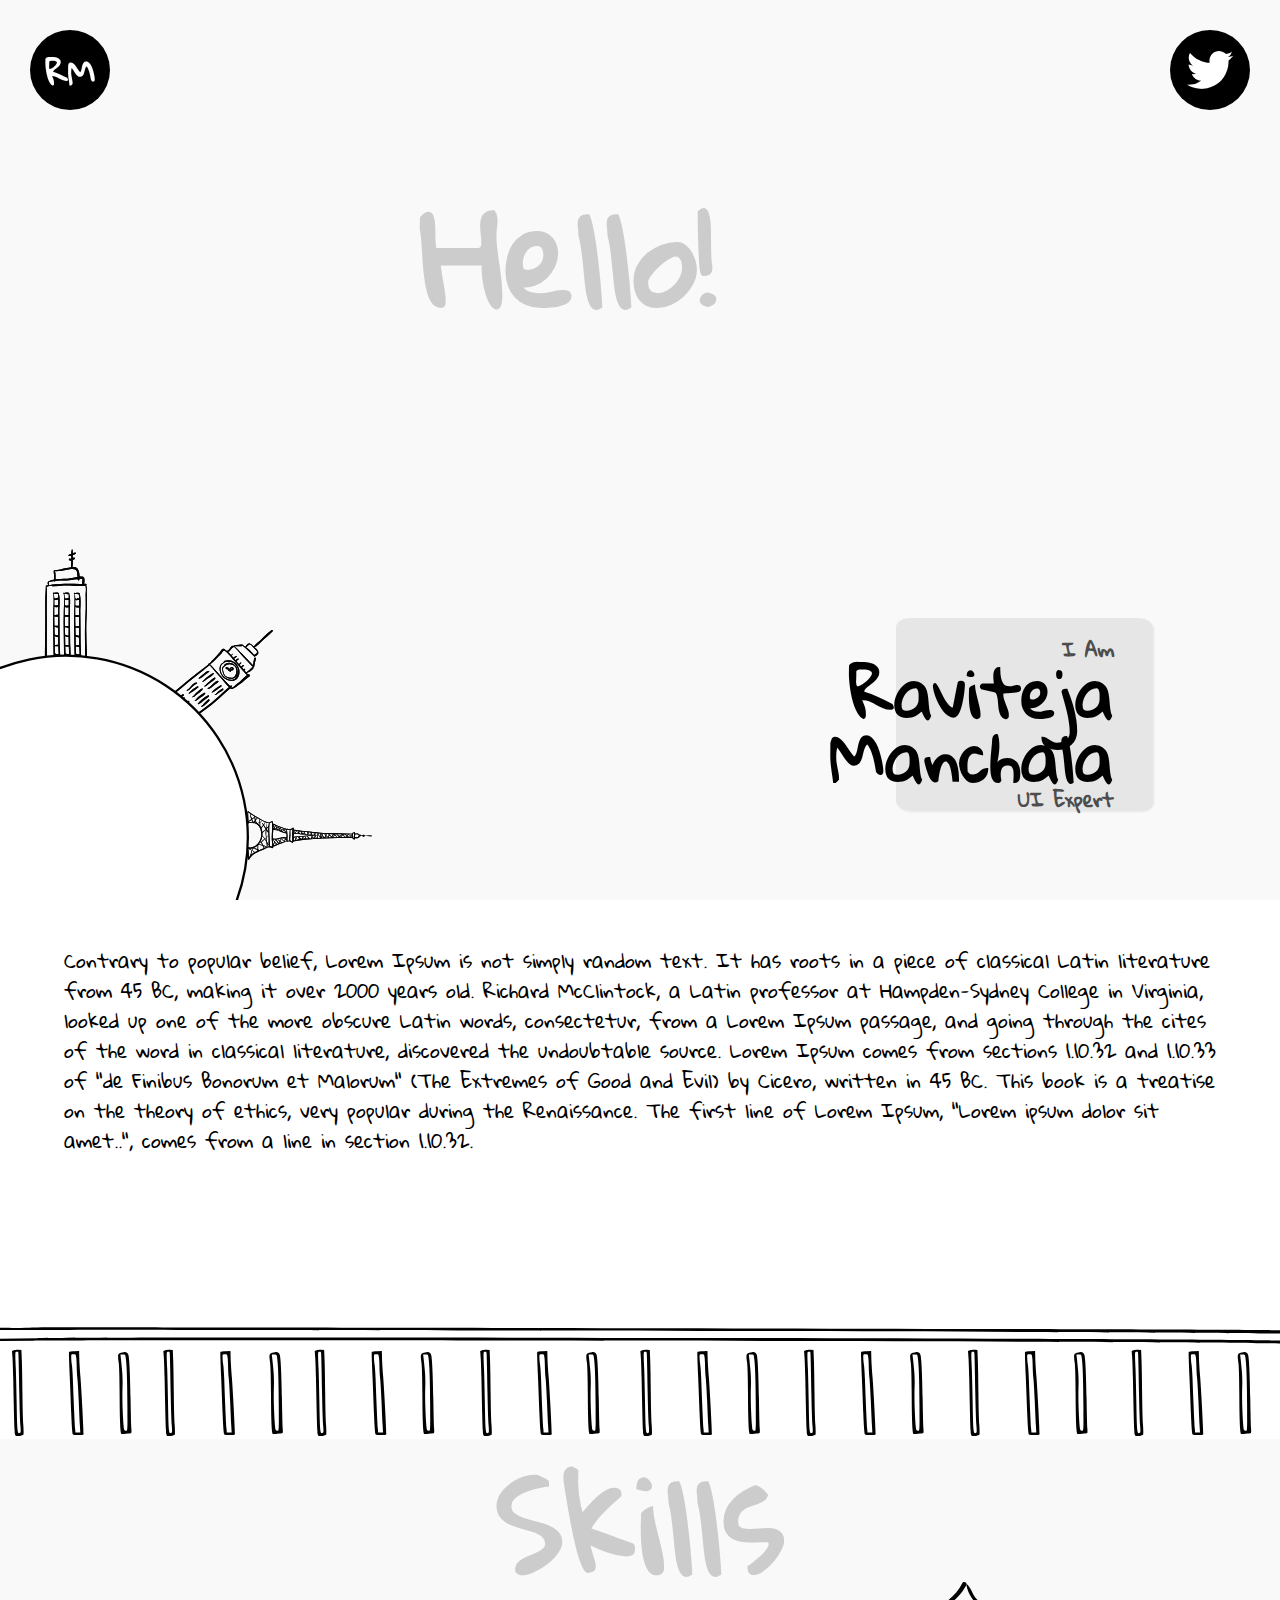
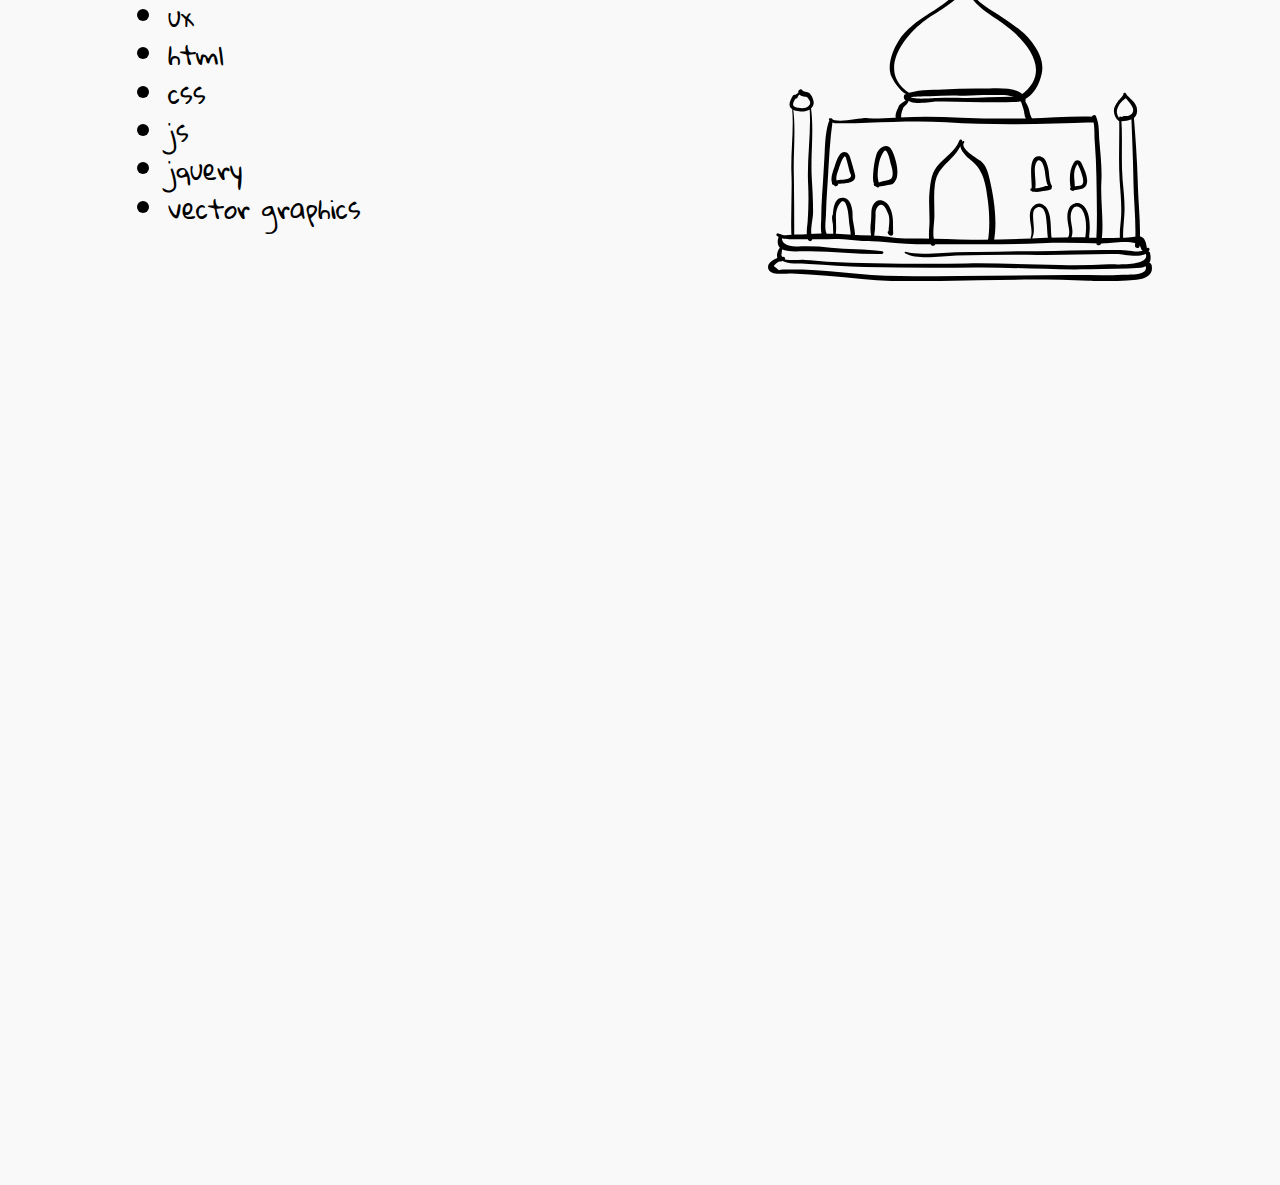
==== commit d02a9bc1: "scroll parallax modification" ====
--- a/index.html
+++ b/index.html
@@ -1,86 +1,140 @@
 <!DOCTYPE html>
 <html lang="en">
 <head>
-<link href="custom.css" rel="stylesheet">
-<link  rel="stylesheet" href="normalize.css">
-
+	<link href="custom.css" rel="stylesheet">
+	<link  rel="stylesheet" href="normalize.css">
+	<link href="https://fonts.googleapis.com/css?family=Gloria+Hallelujah" rel="stylesheet"> 
 </head>
 <body>
-  <div class="mainWraper">
- 	<section data-parallax='{"rotateZ": -360 ,"smoothness": 1}'>
-         <svg id="svg2" xmlns:rdf="http://www.w3.org/1999/02/22-rdf-syntax-ns#" xmlns="http://www.w3.org/2000/svg" xml:space="preserve"  viewBox="0 0 855.08478 855.08478"  version="1.1" xmlns:cc="http://creativecommons.org/ns#" xmlns:dc="http://purl.org/dc/elements/1.1/"><metadata id="metadata8"><rdf:RDF><cc:Work rdf:about=""><dc:format>image/svg+xml</dc:format><dc:type rdf:resource="http://purl.org/dc/dcmitype/StillImage"/><dc:title/></cc:Work></rdf:RDF></metadata><g id="g10" transform="matrix(1.25 0 0 -1.25 -58.932 973.76)"><rect id="rect20183" transform="scale(1,-1)" height="684.07" width="684.07" y="-779" x="47.146" fill="#f9f9f9"/><g><path id="path2850" d="m255.5 323.74c-1.4058 1.2564-3.1582 1.8015-4.6828 2.8594-1.7282 1.198-3.1433 3.1636-5.2713 3.6359-0.68351 0.15169-1.2804-0.77592-0.6846-1.2627 1.4765-1.2058 2.8476-2.5352 4.4277-3.608 1.7008-1.1552 3.7666-1.5233 5.4639-2.6666 0.70069-0.47314 1.3502 0.50191 0.74708 1.0418m-11.195 1.5738c2.1752 3.4418 5.0346 6.8979 6.4957 10.725 0.29246 0.76502-0.72477 1.6234-1.2814 0.85969-1.2974-1.7786-2.1689-3.9387-3.1616-5.9048-0.90121-1.7846-1.9534-3.437-2.7748-5.2988-0.18782-0.42529 0.47493-0.77246 0.72203-0.3808m7.6654-9.0991c-1.9345 3.2131-5.3268 5.923-8.4048 8.0239-0.29839 0.20369-0.82239-0.11675-0.60408-0.4824 1.9757-3.313 6.0461-4.9898 8.6211-7.8154 0.18101-0.19753 0.53095 0.0396 0.38908 0.27519m9.6791 10.602c-1.6881-1.0295-3.0596-2.5348-4.6642-3.7216-1.9928-1.4733-3.5776-3.5585-5.3433-5.277-0.41557-0.40436 0.11912-1.0696 0.61131-0.79036 3.8745 2.2033 6.7118 5.9608 10.182 8.6759 0.61518 0.48183-0.123 1.5171-0.78534 1.1131m15.027-20.736c-0.77067 0.99826-1.7413 1.6496-2.8419 2.2438-1.8442 0.99561-3.7251 2.3883-5.4768 3.5687-0.4947 0.33351-1.0078-0.42604-0.60498-0.82234 1.1069-1.0875 2.3517-1.8488 3.6372-2.7009 1.4435-0.95732 3.3399-1.6711 4.4699-2.9759 0.39859-0.46011 1.1869 0.20694 0.8164 0.68662m-12.474 1.0622c0.897 2.5364 3.2833 4.8382 5.0288 6.8688 1.3432 1.5629 2.9474 2.5898 3.4793 4.7212 0.18227 0.73345-0.81879 1.1814-1.3427 0.76332-0.21474-0.17009-0.27142-0.31235-0.42271-0.56658-0.2884-0.48242 0.0663-1.1185 0.65783-1.0139 0.31221 0.056 0.52404 0.0955 0.79111 0.2605-0.42851 0.32726-0.85785 0.65399-1.2864 0.98124-0.42936-1.2036-1.354-2.547-2.3572-3.3687-1.0683-0.87679-1.5933-2.1019-2.4372-3.1518-1.3201-1.642-2.4741-3.1705-2.8102-5.2975-0.0634-0.4039 0.55858-0.59378 0.69934-0.19659m17.902 1.982c-0.75322 0.23283-1.3918 0.049-1.9889-0.48093-1.6378-1.4565-3.3258-2.7659-4.6225-4.5524-1.0972-1.5126-1.4142-4.5337-3.8359-2.9719-2.723 1.7564-5.107 3.7316-7.5649 5.8195-0.40816 0.34743-1.018-0.0532-0.76918-0.56316 1.1462-2.3534 3.3974-3.7818 5.5177-5.2002 1.2598-0.84261 2.9418-2.3444 4.5631-2.2308 1.0146 0.0699 1.9966 1.8773 2.4711 2.692 1.1395 1.9554 1.8843 2.7718 3.4793 4.2366 0.66711 0.61216 1.6264 2.2524 2.6473 2.235 0.61325-0.0102 0.6372 0.85107 0.10284 1.0162m13.365-19.44c-1.6595 0.63385-2.7552 1.9816-4.1267 3.0523-1.6035 1.2529-2.9443 2.8146-4.6449 3.9327-0.38031 0.25137-0.95147-0.24739-0.66843-0.64271 1.3432-1.8764 3.2956-3.3681 5.1975-4.6544 1.4549-0.98389 2.2648-2.0144 4.1077-2.2438 0.36913-0.046 0.47933 0.42393 0.13463 0.55604m-12.745 1.8056c1.6857 1.5209 2.627 3.3832 3.986 5.181 1.0095 1.3347 2.9548 2.6236 2.9164 4.4391-0.0102 0.47519-0.73013 0.717-1.0074 0.31377-1.0602-1.5452-2.2166-3.0241-3.2662-4.588-1.0818-1.6114-1.8794-3.4031-3.1076-4.9192-0.2653-0.32797 0.17667-0.69837 0.47897-0.42653m9.3642-5.2285c-1.6507 0.34822-2.9808 0.70113-4.4055 1.6656-1.7189 1.164-3.0455 2.8222-4.4898 4.2922-0.28243 0.28878-0.88802 0.0387-0.66761-0.38621 0.94269-1.8178 2.3296-3.2946 3.9232-4.564 1.7638-1.4042 3.3101-1.7324 5.4966-1.9269 0.52737-0.0475 0.66425 0.80907 0.14311 0.91925m6.6844 7.7034c-1.1945-0.86484-2.3174-2.0286-3.1315-3.2541-1.1639-1.7532-3.03-2.5892-4.347-4.1385-0.32107-0.37767 0.0154-1.0575 0.53868-0.86371 3.557 1.3207 5.2979 4.9035 7.3961 7.7526 0.22197 0.30137-0.12911 0.74115-0.45669 0.50409m2.3084 30.975c-0.43203 0.61895-1.3783-0.0642-0.94789-0.68078 0.4321-0.61893 1.3783 0.0643 0.94789 0.68078m8.1626-6.4626c-0.27644 0.18721-0.58156 0.36672-0.89802 0.14004-0.1695-0.12216-0.26303-0.33123-0.23959-0.53883 0.0484-0.19728 0.047-0.1935-0.004 0.0115 0.0332-0.13285 0.0583-0.26775 0.0901-0.40034 0.10495-0.44718 0.64301-0.65873 1.035-0.43865 0.48255 0.27257 0.45276 0.93291 0.0168 1.2265m8.8452-7.2271c-0.25972 0.33792-0.48728 0.56492-0.84451 0.81135-0.44066 0.29852-1.141-0.0629-1.0041-0.63429 0.11125-0.46302 0.27558-0.80083 0.52932-1.2001 0.57267-0.89715 1.9855 0.15825 1.3204 1.0241m-54.186 38.422c-0.15555 0.21774-0.31193 0.43486-0.46745 0.65257-0.21307 0.29668-0.68117 0.40938-1.0068 0.24637-0.84042-0.42354-0.23431-1.4283 0.14668-1.9877 0.62006-0.91048 1.9727 0.18854 1.3276 1.0887m7.8718-6.9942c-0.64277 0.92083-1.9668-0.20714-1.3296-1.1199 0.6428-0.92083 1.9669 0.20713 1.3296 1.1199m10.658-10.008c-0.69647 0.99769-2.3353 0.0358-1.6322-0.97147 0.69642-0.99769 2.3353-0.0358 1.6322 0.97147m9.4718-8.6488c0.078-0.16467 0.15742-0.32957 0.23785-0.49253 0.18162-0.37106 0.65159-0.42526 0.98436-0.26203 0.1598 0.0782 0.30556 0.16453 0.45488 0.26278 0.3454 0.22686 0.45409 0.70604 0.22473 1.0548-0.28648 0.43595-0.57181 0.87031-0.96241 1.2217-0.34946 0.31458-1.1805 0.47993-1.5768 0.17237-0.21822-0.1702-0.2973-0.47663-0.18752-0.7311 0.0652-0.14974 0.187-0.26962 0.33881-0.33044 0.43225-0.1722-0.13082 0.0611 0.1917-0.13645 0.37168-0.22888 0.66284-0.68648 0.91572-1.0268l0.22417 1.0556c-0.1714-0.12809-0.33848-0.2589-0.4927-0.40822l1.0197-0.004c-0.0977 0.10097-0.19705 0.2007-0.2967 0.30012-0.49236 0.49348-1.4077 0.0189-1.0762-0.67617m10.197-8.3657c2.0382 1.2275-1.4573 4.9741-2.8245 2.799-0.36963-0.5879 0.3766-1.3924 0.92907-0.86864 0.29801 0.28283 0.55386 0.13292 0.90907-0.14904 0.34526-0.27467 0.87645-0.83613 0.46206-1.247-0.32474-0.32304 0.18965-0.73576 0.52426-0.53438m6.2376-5.5985c1.3071 0.54323 1.0552 1.9549 0.24456 2.8467-0.85838 0.94298-2.2204 1.5618-3.445 0.95824-0.12066-0.0592-0.17932-0.24645-0.13059-0.36739 0.24589-0.60478 0.16678-1.3734 0.50758-1.9179 0.32817-0.52473 1.0338-0.14527 0.93393 0.40902 0.051-0.28117 0.01-0.0493-0.006 0.0337-0.0373 0.20863-0.12685 0.4069-0.19426 0.60756-0.16291 0.48411-0.38396 0.82637-0.72478 1.2054-0.0132-0.16875-0.0266-0.33893-0.0389-0.50715 1.1763 0.91999 4.3079-1.8993 2.6301-2.843-0.27409-0.15326-0.0593-0.54281 0.22313-0.42538m7.1674-4.9054c-0.0537 1.1176-0.71333 2.0386-1.8675 2.1702-0.49993 0.0559-1.1887-0.10216-1.4998-0.51108-0.36988-0.48689-0.29472-1.1764 0.16124-1.5702 0.38859-0.33495 1.0314 0.0186 0.86372 0.53861-0.0702 0.22009-0.29775 0.54596-0.1129 0.76909 0.17252 0.20847 0.48691 0.23394 0.73597 0.23036 0.90075-0.0143 1.3644-0.85417 1.4678-1.6489 0.0219-0.161 0.25994-0.13995 0.25145 0.0219m-52.557 31.388c0.0951 0.49159 0.16087 0.96381 0.19567 1.4633 0.0387 0.55697-0.79405 0.64612-0.94397 0.13417-0.13526-0.46128-0.22846-0.90617-0.30554-1.3792-0.11058-0.68098 0.92134-0.90387 1.0538-0.21827m6.0816-4.2786c-0.28566 0.44841-0.57479 0.86943-0.91776 1.2755-0.32439 0.38451-0.98501-0.0493-0.7344-0.4936 0.26498-0.47001 0.56876-0.89151 0.89409-1.3218 0.32089-0.42386 1.0421 0.0939 0.75807 0.53991m3.9523-4.4108c-0.0782 0.15979-0.0704 0.34986-0.0824 0.52243-0.0217 0.29211-0.0939 0.51324-0.21634 0.77907-0.21962 0.47667-0.81698 0.76946-1.2456 0.35473-0.36085-0.34811-0.1486-0.86356-0.0522-1.2798 0.0845-0.36499 0.15545-0.73109 0.37104-1.045 0.50351-0.72984 1.6268-0.15529 1.2256 0.66856m4.9843-4.4736c0.21586 0.88663-0.17106 1.661-0.85512 2.2076-0.27921 0.22432-0.67074-0.0645-0.55742-0.39742 0.12235-0.36119 0.23394-0.61316 0.45618-0.93321 0.16184-0.23358 0.24366-0.48726 0.23107-0.77119-0.0202-0.47257 0.61297-0.56767 0.72529-0.10579m3.9631-3.9236c0.10833 0.546 0.36832 1.192 0.0875 1.7069-0.0888 0.16305-0.37592 0.20088-0.51239 0.0806-0.41196-0.36858-0.39479-1.0056-0.47657-1.5248-0.0908-0.58139 0.78084-0.86611 0.90148-0.26268m4.5875-3.468c-0.0978 0.0876-0.0871 0.55133-0.12229 0.68874-0.0799 0.31224-0.17521 0.61604-0.43593 0.8223-0.33303 0.26415-0.97427 0.0821-0.89995-0.42699 0.0802-0.55499 0.1156-1.2233 0.4229-1.7079 0.51164-0.80633 1.5997 0.1104 1.0353 0.62382m5.2144-4.5816c0.24901 0.90737-0.12027 1.694-0.69378 2.3893-0.42893 0.52231-1.4174 0.004-1.0542-0.62396 0.29119-0.50414 0.81971-1.0224 0.80404-1.6312-0.0126-0.54829 0.80001-0.65981 0.94397-0.13414m4.669-3.9245c0.21809 0.93468-0.20476 2.0078-1.0526 2.4735-0.36734 0.20209-0.85273-0.14155-0.80089-0.55192 0.0447-0.35227 0.16235-0.62148 0.36089-0.91276 0.18545-0.27073 0.35602-0.49461 0.33836-0.83445-0.0382-0.7471 0.9812-0.91559 1.1542-0.17435m3.1533-2.7369c-0.13119 0.25614-0.0866 0.60169 0.12199 0.80447 0.41884 0.40657-0.12993 1.0049-0.58921 0.67001-0.60974-0.44352-0.76979-1.2805-0.3615-1.9149 0.32422-0.5037 1.1077-0.10437 0.82872 0.44038m3.9364-4.1905c0.0904 0.50851 0.24544 1.0371 0.17232 1.5529-0.0264 0.18286-0.18821 0.32596-0.36897 0.34267-0.32377 0.0288-0.29706-0.20733-0.44792-0.37339-0.24286-0.26617-0.24662-0.9296-0.30729-1.2709-0.11026-0.62 0.84068-0.87675 0.95188-0.2513m2.9983-2.6525c0.0869 0.33452 0.24594 0.6064 0.41401 0.90477 0.18176 0.31971 0.22226 0.57205 0.19663 0.93637-0.0245 0.34732-0.56713 0.47462-0.74159 0.17181-0.30553-0.53126-0.62978-1.1399-0.74405-1.7452-0.10819-0.56498 0.72472-0.85055 0.8753-0.26787m-53.251 41.176c-0.28935 0.43156-0.55561 0.97334-0.94764 1.3166-0.56986 0.49891-1.4199-0.0183-1.1053-0.75727 0.21194-0.49638 0.61608-0.93713 0.93207-1.3727 0.46554-0.63964 1.5597 0.15752 1.1209 0.81343m5.9489-5.7437c0.10233 0.3703 0.30789 0.70691 0.3311 1.0969 0.0278 0.48386-0.18695 0.81029-0.4994 1.1555-0.33428 0.36806-1.0554-0.0389-0.85257-0.51537 0.0898-0.20883 0.2354-0.4907 0.2098-0.72531-0.0272-0.25959-0.13105-0.5083-0.16614-0.76856-0.0851-0.62869 0.80079-0.88441 0.97721-0.24316m4.1734-3.5854c0.10261 0.36821 0.32289 0.71965 0.34278 1.1075 0.0258 0.47654-0.17716 0.82189-0.5278 1.1297-0.25858 0.22673-0.74597-0.0658-0.64611-0.40341 0.0782-0.26217 0.25782-0.57745 0.20801-0.85753-0.0463-0.26808-0.13637-0.52631-0.17393-0.79665-0.0641-0.45918 0.67107-0.63193 0.79705-0.1796m4.68-3.6586c-0.17797 0.40335-0.0108 0.90943 0.0215 1.3357 0.0511 0.65015-0.98195 0.99724-1.1668 0.30493 0.55496 0.33265 0.66447 0.44362 0.32882 0.33077-0.0994-0.042-0.18143-0.10523-0.24681-0.18898-0.17368-0.22375-0.19293-0.59196-0.2359-0.86134-0.0725-0.44719 0.074-1.0154 0.33396-1.3758 0.33979-0.47139 1.2237-0.13063 0.96523 0.45464m3.9345-3.4621c0.18075 0.70495 0.46841 1.6286-0.14412 2.2109-0.32815 0.31299-0.91804 0.051-0.80048-0.42784 0.13117-0.536 0.0814-1.0959 0.0254-1.64-0.0555-0.533 0.78851-0.65359 0.91924-0.14311m3.6735-3.1267c-0.12702 0.26381-0.0905 0.50488-0.048 0.78699 0.057 0.3756 0.0643 0.67725-0.0898 1.0294-0.11415 0.25732-0.59691 0.35855-0.77328 0.10803-0.36781-0.5223-0.4097-0.89564-0.39284-1.5032 0.0101-0.33001 0.12964-0.65143 0.31152-0.92224 0.34565-0.51731 1.2742-0.0835 0.9924 0.50105m3.8572-4.0377c0.11398 0.32971 0.28883 0.63031 0.31535 0.98468 0.0372 0.48923-0.23788 0.88668-0.61856 1.1676-0.33098 0.2452-0.77174-0.11596-0.69228-0.48568 0.0517-0.24133 0.1834-0.51863 0.16091-0.77129-0.02-0.21878-0.10313-0.43406-0.13883-0.65072-0.10901-0.64057 0.76278-0.85729 0.97341-0.24459m3.5097-3.5749c0.0654 0.32082 0.0874 0.62197 0.0669 0.94822-0.0234 0.36956 0.0643 0.72847-0.0444 1.0837-0.13048 0.42574-0.69559 0.48974-0.92397 0.11238-0.37113-0.61645 0.0742-1.3141 0.0306-1.9853-0.033-0.49348 0.76785-0.6632 0.87086-0.15904m4.1773-3.8984c0.65766 0.4841 0.82459 1.2413 0.86715 2.0094 0.0396 0.71955-0.90017 0.90078-1.1044 0.19845-0.12331-0.4255-0.19406-1.056-0.52676-1.3693-0.479-0.44998 0.25173-1.2153 0.764-0.83859m4.5902-3.5492c0.15543 0.68491 0.37278 1.4261-0.10361 2.0284-0.25448 0.32015-0.79371 0.0485-0.63838-0.34799 0.18939-0.4811 0.0784-1.0778 0.0167-1.5746-0.0584-0.47422 0.62171-0.56166 0.72531-0.10579m5.3527-4.0392c0.0371 0.27955-0.10514 0.89957 0.0719 1.1304 0.22376 0.2919-0.10747 0.78005-0.45971 0.5937-0.72487-0.38098-0.48272-1.0349-0.5733-1.7138-0.0817-0.61315 0.87979-0.61722 0.96106-0.0103m4.841-4.1643c0.65409 0.49945 0.99162 1.739 0.11667 2.1905-0.21459 0.11079-0.57626 0.092-0.64136-0.20718-0.0477-0.22154 0.0269-0.79936-0.20819-1.017-0.56475-0.52167 0.1007-1.4493 0.73288-0.96629m2.847-2.5273c0.14111 0.72251 0.25714 1.4144 0.31129 2.1489 0.0457 0.62377-0.88587 0.63442-1.04 0.0909-0.19394-0.68436-0.31378-1.3623-0.42549-2.0655-0.11975-0.74454 1.01-0.91102 1.1542-0.17436m-60.063 48.268c-0.0479 1.9673 2.6409 3.631 3.612 5.2117 1.128 1.8353 3.0774 3.8024 2.5621 6.1306-0.15137 0.67914-1.0235 0.6656-1.2793 0.0788-1.0048-2.3104-1.718-4.6136-3.3231-6.644-1.0629-1.3434-2.706-3.0465-2.2172-4.9085 0.1-0.38035 0.654-0.23065 0.64545 0.13142m62.323-52.72c-3.2066 2.78-7.2446 4.6033-10.524 7.4256-6.1123 5.2604-12.125 10.521-17.993 16.058-5.6199 5.3005-11.818 10.034-17.548 15.23-5.3214 4.8252-10.583 9.7806-15.98 14.49-0.27862 0.24368-0.61413-0.0893-0.46948-0.39206 2.5072-5.2344 8.8609-8.8889 13.049-12.731 5.6636-5.196 11.385-10.325 17.364-15.161 5.4546-4.412 10.218-9.6793 15.603-14.199 4.6604-3.9124 9.6883-8.9996 15.518-11.156 0.13805-0.0514 0.31076-0.0153 0.42136 0.0822 0.12794-0.002 0.25584-0.005 0.38293-0.008 0.17837-0.0303 0.31618 0.23975 0.17684 0.36118m7.5412 8.1311c-0.79746-1.6487-2.497-2.092-3.6578-3.3275-1.3434-1.4296-3.3382-2.3815-4.3907-4.0213-0.27027-0.42127 0.21683-0.83949 0.62072-0.7493 2.2352 0.50167 3.4363 2.6179 5.1947 3.8776 1.3759 0.9855 2.8315 2.1981 3.0762 3.9577 0.0621 0.43988-0.64786 0.6672-0.84321 0.26282m-67.05 58.922c4.6435 5.0136 12.229 8.1392 18.079 11.462 0.84175 0.478 0.0605 1.7047-0.78131 1.2659-5.8112-3.0253-13.924-6.8595-17.755-12.392-0.1868-0.26975 0.24191-0.56827 0.45712-0.33589m76.778-40.777c-2.0559 4.7159-7.1442 8.8642-10.975 12.194-5.5161 4.7953-10.261 10.541-15.894 15.202-10.466 8.6589-20.402 18.006-31.055 26.431-0.54343 0.43046-1.2122-0.29362-0.72669-0.79296 4.0719-4.185 8.6775-7.9558 13.267-11.559 5.6537-4.4396 10.894-9.369 16.392-13.997 5.5412-4.6658 10.645-9.9207 15.937-14.868 4.0537-3.7904 10.034-7.878 12.835-12.726 0.0706-0.12336 0.27738-0.0135 0.22044 0.1158m-4.3294-21.821c2.1326 6.9062 4.2685 13.803 4.7292 21.045 0.0411 0.64915-0.76846 0.92002-1.1604 0.42728-1.929-2.4314-1.3224-6.1357-1.8667-8.988-0.78777-4.1191-2.0914-8.0861-2.4014-12.287-0.0291-0.38826 0.57014-0.61547 0.69933-0.19659m-0.22441 0.73311c-0.62937 1.4577-1.8358 2.1232-3.1426 2.9782-3.5372 2.317-6.8078 5.3286-10.119 7.9617-6.805 5.4151-13.485 10.994-19.98 16.779-12.909 11.498-25.275 24.047-38.819 34.782-0.48996 0.38796-1.2705-0.251-0.83854-0.76405 5.1396-6.112 11.764-11.188 17.774-16.418 6.5839-5.7278 12.97-11.677 19.455-17.514 6.0565-5.4517 12.443-10.466 18.633-15.751 3.0688-2.6202 6.3451-5.0002 9.5292-7.4767 1.8392-1.4302 5.5011-3.1599 6.786-5.0485 0.28922-0.42452 0.90908 0.0403 0.7221 0.47197"/><path id="path1294" d="m255.87 557.21c1.2803-0.0959 1.9443-1.1057 2.9348-1.7085 1.1031-0.67274 2.3359-1.0933 3.4394-1.7576 0.73735-0.44453 1.5804 0.54251 0.84842 1.0827-1.0267 0.75781-2.1261 1.1106-3.2916 1.5997-1.4438 0.60778-2.3258 1.6596-4.0128 1.3966-0.36948-0.0586-0.24738-0.58751 0.0819-0.61275m-6.7377 0.56009c1.133-0.95607 2.2337-1.99 3.4904-2.7855 0.26667-0.16868 0.60855 0.21902 0.36117 0.43591-1.1212 0.98601-2.424 1.7494-3.6666 2.5668-0.14825 0.098-0.33029-0.0946-0.18518-0.217m3.0535-7.1139c0.30768-1.5758 1.9549-2.684 3.1481-3.5965 0.82942-0.63388 3.132-1.2947 4.0966-0.64591 0.23312 0.15839 0.17888 0.5651-0.14148 0.56037-0.55258-0.008-1.0843 0.25112-1.5911 0.44382-0.5039 0.19133-1.3794 0.36072-1.8095 0.67751-0.93286 0.68721-2.4448 1.6676-2.8376 2.8102-0.16851 0.48853-0.96347 0.25208-0.86508-0.24949m10.044-25.793c-0.82636 0.19739-1.6264 1.0797-2.2298 1.6345-1.0157 0.93425-1.9065 1.9731-2.8111 3.0112-0.43163 0.49558-1.1618-0.15627-0.7607-0.66675 0.99005-1.262 2.1196-2.4326 3.4102-3.3906 0.68783-0.51359 1.4924-1.0928 2.3919-0.94822 0.21293 0.0342 0.19524 0.31401-0.00046 0.36004m-3.9301 11.502c-0.0814-0.0446-0.16445-0.0894-0.24494-0.13431 0.12012-0.0184 0.23931-0.0362 0.36049-0.055-1.217 1.0627-2.4495 2.0418-3.3569 3.4018-0.21533 0.32188-0.67366 0.0627-0.52225-0.28994 0.67721-1.5762 2.0973-2.6712 3.5073-3.5722 0.14813-0.0956 0.41341-0.0215 0.44244 0.17216 0.0238 0.10407 0.051 0.20887 0.0751 0.31274 0.0931 0.16048-0.14632 0.28393-0.26128 0.1645m1.6266 13.083c1.2755-1.1275 2.5178-2.1606 4.1337-2.7551 0.57702-0.21295 0.86832 0.59918 0.34288 0.86836-1.396 0.71766-2.7408 1.6164-4.0708 2.4511-0.33867 0.21298-0.70078-0.30376-0.40594-0.56428m9.5948 1.8461c1.6953-1.4788 3.8033-3.1112 6.0227-3.6611 0.62561-0.15514 1.0197 0.69726 0.5456 1.1015-1.6994 1.45-3.9872 2.185-5.8976 3.3408-0.48223 0.29273-1.1314-0.37965-0.67063-0.78121m-7.2286-9.9676c0.0115-0.33958 0.007-0.67647 0.27856-0.9196 0.78763-0.70324 1.4543-1.5179 2.2404-2.2167 1.3792-1.2289 3.3353-2.1794 5.1772-2.3616 0.61413-0.0612 0.73731 0.85107 0.18252 1.0386-1.7267 0.58382-3.4491 1.1459-4.8741 2.3279-0.57935 0.48199-1.9977 1.5808-2.2281 2.3115-0.14316 0.45429-0.79168 0.25692-0.77654-0.18011m18.97 10.365c0.75156 0.0768 1.4904-1.0022 1.9569-1.4762 0.56264-0.57318 1.2279-1.0323 1.8861-1.4856 1.2844-0.88377 2.5286-1.4314 4.086-1.4746 0.55894-0.0151 0.81555 0.85285 0.27823 1.0922-1.8426 0.82108-3.8153 1.491-5.4314 2.7303-0.73344 0.56281-1.9052 1.4972-2.8974 1.1465-0.33183-0.11841-0.22984-0.56892 0.12174-0.53244m-8.5884-10.322c1.3623-2.1038 3.4155-3.3538 5.6119-4.4662 0.58386-0.29603 1.1588 0.52366 0.56976 0.86763-2.0079 1.173-4.1603 2.1673-5.6741 3.9938-0.23749 0.28584-0.70531-0.0904-0.5076-0.39519m-8.2759-11.831c2.1938-1.9118 3.9937-4.3888 6.7664-5.4854 0.84449-0.33387 1.3616 0.92376 0.53944 1.2936-2.5687 1.1534-4.6063 3.1525-6.907 4.7288-0.31813 0.2177-0.6837-0.28861-0.4004-0.53587m3.1186-13.622c1.807-1.9474 4.4376-5.7856 7.4342-5.7038 0.80347 0.0212 1.2065 1.2942 0.2975 1.4883-2.8251 0.60587-4.688 3.5455-7.0556 5.026-0.51275 0.32115-1.0905-0.36372-0.67627-0.81036m8.3266 12.905c0.58015-0.55463 0.77625-1.216 1.3898-1.7572 0.71312-0.62574 1.517-1.1722 2.2666-1.7525 1.3409-1.0373 2.745-2.7289 4.3531-3.2988 0.76022-0.26889 1.3386 0.85253 0.5652 1.14-1.4476 0.53838-2.9487 2.1841-4.2226 3.1076-1.3467 0.974-2.5693 2.2197-3.9541 3.0989-0.32718 0.20881-0.67104-0.27747-0.39631-0.53856m10.376 15.04c-0.0775 0.0766-0.1548 0.15346-0.23027 0.2294-0.16145 0.16002-0.43314 0.0776-0.45356-0.15703-0.23499-2.7586 3.3685-4.6785 5.5607-5.472 0.50015-0.18099 0.92453 0.54763 0.44925 0.83946-2.0483 1.2575-4.5075 2.4112-5.5213 4.7347-0.12384-0.11016-0.24897-0.21951-0.37346-0.33057l0.32483-0.17787c0.18436-0.0996 0.39068 0.18722 0.2433 0.33412m16.206 6.9437c2.1736-1.8309 4.4425-3.6425 7.2859-4.2461 0.76145-0.16128 1.0091 0.92096 0.28456 1.1592-2.5685 0.84632-4.8006 2.2301-7.0501 3.7008-0.42356 0.27688-0.92816-0.27083-0.52027-0.61385m3.8713-15.251c-1.5746 1.3386-3.2251 2.5882-4.7016 4.037-0.42082 0.4131-1.1452-0.13964-0.72828-0.58648 1.475-1.577 3.1028-2.8894 4.9096-4.0643 0.42384-0.2761 0.9267 0.26783 0.52025 0.61382m-8.3999-12.037c-0.10408 1.0607-1.0238 1.7523-1.8134 2.3644-1.5897 1.2303-3.1634 2.5096-4.6219 3.8956-0.52128 0.49564-1.288-0.25044-0.79751-0.77926 1.1189-1.2109 2.3225-2.2376 3.6427-3.2209 0.92827-0.69315 2.5866-1.4359 3.2638-2.3922 0.11049-0.15365 0.34394-0.0434 0.32618 0.13211m-19.355-6.9959c2.2808-2.478 4.3073-5.2688 7.6685-6.2521 0.67534-0.19739 0.92993 0.73789 0.32313 1.0142-2.9856 1.3595-4.918 3.824-7.3503 5.9067-0.40392 0.34601-0.99884-0.2799-0.64132-0.66873m-7.2596-10.937c1.08-1.8861 2.525-3.5309 4.7011-4.0687 0.42268-0.10454 0.65715 0.57887 0.24304 0.73199-1.8652 0.69196-3.2969 2.0112-4.4224 3.6256-0.2141 0.30898-0.71705 0.0516-0.52175-0.28892m3.9578-12.727c2.0463-1.7994 3.748-5.3542 6.7932-5.6395 0.57685-0.0543 0.7661 0.87786 0.19138 1.011-2.8408 0.65765-4.3583 3.4597-6.5046 5.14-0.35058 0.27315-0.82368-0.20913-0.47996-0.51156m8.2242 12.218c2.1665-1.938 4.316-4.9511 7.3306-5.5127 0.58718-0.1097 0.73262 0.8337 0.19136 1.0111-2.8039 0.9162-4.6618 3.4567-7.0015 5.1155-0.41983 0.29733-0.91146-0.26405-0.52026-0.61385m8.403 11.966c2.6733-2.4305 5.1365-4.7638 8.509-6.2586 0.51536-0.22883 0.91436 0.56724 0.44902 0.86784-2.9511 1.9128-5.4837 4.1653-8.2718 6.259-0.51014 0.38096-1.1516-0.44481-0.68645-0.86816m9.3976 12.645c1.4304-2.6867 4.2238-5.2533 7.343-5.6428 0.57223-0.0718 0.73751 0.81053 0.1988 0.98293-2.743 0.88205-5.2981 2.6295-6.9836 4.989-0.24073 0.33776-0.75794 0.0455-0.55815-0.32913m16.223 22.331c0.50598-0.86044 1.0771-1.5003 1.9672-1.9543 1.656-0.8412 3.1535-2.0233 4.8013-2.9021 0.59862-0.31898 1.1975 0.48916 0.69857 0.95685-0.91744 0.85759-1.92 1.4893-3.0207 2.085-1.3048 0.7056-2.8278 1.2556-3.8567 2.3522-0.33324 0.35506-0.80402-0.17073-0.5895-0.53764m-8.3191-11.299c2.234-1.9483 4.9938-4.0089 7.9646-4.5851 0.53905-0.10506 0.68191 0.69466 0.21994 0.89907-1.3615 0.60264-2.7196 1.1177-4.0152 1.8705-1.2886 0.74951-2.4819 1.662-3.7431 2.4585-0.38241 0.24224-0.7493-0.36148-0.42631-0.64289m12.78 1.4041c1.7819-0.41496 3.2616-1.7878 4.7034-2.8503 1.6178-1.1925 3.479-2.3024 5.3807-2.959 0.58128-0.20142 1.0436 0.71653 0.54914 1.0715-2.1415 1.5343-4.5691 2.6336-6.7397 4.1561-1.1208 0.78697-2.3048 1.4089-3.6853 1.5367-0.54111 0.0496-0.758-0.82771-0.20767-0.95532m-9.9302-12.6c2.2442-0.48569 4.0339-2.3819 5.832-3.7182 1.8027-1.34 3.7432-2.558 5.9672-2.9885 0.60414-0.11535 0.67345 0.76139 0.19923 0.98393-2.5334 1.1857-4.8502 2.3471-7.151 3.9665-1.4937 1.0517-2.9141 2.0793-4.7585 2.3155-0.31912 0.0413-0.4024-0.49111-0.0889-0.55915m-8.1049-12.207c2.3288-0.90569 4.4448-3.0848 6.4627-4.544 1.6379-1.1836 3.5235-2.3298 5.4372-2.9639 0.59857-0.1987 0.91671 0.60787 0.44737 0.95577-2.1524 1.6012-4.6363 2.7138-6.8107 4.3253-1.6437 1.2179-3.241 2.6168-5.2135 3.241-0.66115 0.2091-0.95566-0.76844-0.32314-1.0142m-7.9248-10.849c2.0314-1.8279 4.2445-3.4382 6.4095-5.103 1.646-1.2669 3.2941-3.2305 5.4027-3.5738 0.71264-0.11708 1.0234 0.89196 0.30233 1.1015-2.0747 0.60083-4.2794 2.7562-6.0041 4.0072-1.8931 1.3737-3.757 2.7749-5.7491 4.0039-0.26826 0.16537-0.6076-0.21456-0.36119-0.43593m-9.0607-12.982c0.23771-1.627 1.4248-2.5292 2.5609-3.6071 1.787-1.6946 3.906-3.2735 6.0204-4.5569 0.49984-0.30473 1.1353 0.39015 0.67562 0.80952-1.6346 1.4951-4.03 2.5617-5.4324 4.2671-0.95668 1.165-2.5131 1.7531-3.1171 3.2206-0.14661 0.35765-0.77161 0.29889-0.70755-0.13349m-1.1435-17.397c0.28978-0.22782 0.57901-0.45455 0.86984-0.68281 0.11816-0.0939 0.27743 0.0868 0.15682 0.17279-0.30759 0.21905-0.61441 0.43714-0.92135 0.65523-0.082 0.0611-0.1858-0.0828-0.10386-0.14709m-5.8947 6.3184c0.4191-0.30406 0.83017-0.60935 1.2783-0.8709 0.33214-0.19352 0.67645 0.27603 0.39632 0.53856-0.36527 0.34459-0.75895 0.64274-1.1557 0.94728-0.41282 0.31712-0.93741-0.31059-0.52029-0.61389m-4.4252 76.707c-1.2898 7.509-0.31753-7.0882-1.1004-0.30486 0.23993-0.71076 1.2112-0.4115 1.1004 0.30486m8.9002-0.42266s-5.0049 1.2707-0.23074-0.48867c0.3078-0.0984 0.46503 0.30628 0.23074 0.48867m10.637-0.82484-0.30922 0.008c0.0149-0.17657 0.2833-0.18266 0.30922-0.008m25.401-2.6338c-1.6111 0.80713-0.73157-0.14774-0.73157-0.14774 0.10925-0.40979 0.79939-0.2741 0.73157 0.14774m-69.795-7.5373c0.54968 1.5096 1.7827 3.1559 2.5366 4.6254 1.1036 2.1553 2.5825 4.1834 4.0447 6.1003 0.38508 0.50134-0.33884 0.99641-0.7822 0.67113-1.4661-1.08-2.2476-2.8273-3.0002-4.4399-1.0367-2.2205-2.5146-4.4566-3.1603-6.8094-0.064-0.23581 0.27283-0.38879 0.36153-0.14748m2.1672-8.1964c2.0224 1.9504 3.6697 4.6272 5.209 6.9758 2.3258 3.5561 4.8676 6.9633 7.2173 10.505 0.28967 0.437-0.30794 0.95825-0.64096 0.52746-4.2838-5.5288-7.1412-12.728-12.057-17.738-0.15505-0.15653 0.11541-0.42504 0.27339-0.27234m2.7755-9.8463c3.3799 4.8165 6.086 10.034 9.5743 14.792 3.4582 4.7214 6.9117 9.3614 10.139 14.246 0.30991 0.46903-0.35524 1.003-0.69689 0.5417-7.0261-9.482-13.537-19.12-19.326-29.397-0.10091-0.17883 0.19342-0.34946 0.31021-0.18281m3.8237-10.234c8.4885 12.69 16.851 25.567 25.085 38.46 0.38873 0.60814-0.50259 1.1106-0.92567 0.57423-4.7334-5.9948-8.731-12.821-12.696-19.34-3.9602-6.5081-8.3434-12.692-11.701-19.541-0.0694-0.14106 0.14736-0.28925 0.2383-0.15358m3.5999-11.116c2.9351 2.0432 4.5853 6.3852 6.498 9.3718 2.8099 4.3888 5.7886 8.6326 8.7121 12.946 5.9476 8.7774 11.127 18.235 17.409 26.764 0.40892 0.55574-0.48728 1.1119-0.89743 0.57167-5.6087-7.3974-10.255-15.511-15.33-23.299-2.9415-4.5147-6.2487-8.7804-9.1437-13.321-1.2607-1.9781-2.3866-4.0183-3.7193-5.9519-1.4362-2.0854-2.1164-4.7275-4.1163-6.3546-0.47168-0.38411 0.0972-1.0672 0.58738-0.72632m3.8945-9.7413c2.988 2.1664 4.5483 5.8035 6.4446 8.9123 3.3137 5.439 6.6092 10.989 10.428 16.09 22.394 34.566 28.216 40.032 2.3984 5.1313-3.444-4.6121-6.6637-9.3206-9.8193-14.135-3.284-5.0111-5.6992-11.296-9.7033-15.74-0.14084-0.1571 0.0899-0.37594 0.25188-0.25832m4.5598-11.327c3.9098 2.4673 5.615 8.2221 8.2973 11.846 5.0434 6.8126 9.7302 13.863 14.817 20.645 5.2476 6.997 10.302 14.123 15.299 21.3 3.2781 4.7094 6.9505 9.6239 9.6475 14.673 0.23841 0.44571-0.50597 0.80397-0.69901 0.34268-1.9711-4.7088-5.703-8.8972-8.5392-13.128-4.432-6.611-9.2932-13.057-14.046-19.443-4.4185-5.9395-8.8111-11.874-13.068-17.931-2.0418-2.9026-4.4894-5.5629-6.2209-8.6635-1.6776-3.0061-3.5849-6.5652-5.8382-9.1638-0.20857-0.2402 0.0452-0.66889 0.351-0.47664m5.5701-9.5507c8.7919 11.86 16.306 24.644 24.983 36.619 30.498 43.021 30.536 42.413-0.6691 0.53566-8.749-11.706-17.642-24.133-24.505-37.024-0.0603-0.11485 0.11136-0.23884 0.19123-0.13117m65.076 75.909c0.55553-0.68029 1.6659 0.16755 1.0859 0.80183m-94.428 2.6512c0.3903 1.6869 5.0239 2.0557 6.3722 2.5033-12.2-0.56892 5.226-9.5327-5.9761-0.23343-1.2704-0.26996-1.2139-1.0253-1.3504-2.0627-0.0723-0.54501 0.82711-0.75167 0.95431-0.20724m31.946-93.074c5.2424 7.2072 9.9858 14.16 16.026 20.804 5.8719 6.4558 11.516 12.892 16.415 20.13 10.535 15.558 21.709 31.16 29.186 48.53 0.41375 0.95969-0.95316 1.7946-1.4438 0.82021-3.6978-7.3487-7.7291-14.507-11.669-21.736-4.8448-8.89-11.249-16.617-16.461-25.233-5.0547-8.3546-11.78-15.835-18.433-22.951-5.7574-6.1558-10.005-12.807-14.607-19.79-0.41209-0.62397 0.56183-1.1586 0.98562-0.57467m-32.274 92.991c6.3599 3.4892 15.938 1.9166 22.86 1.383 8.7854-0.67689 17.514-1.835 26.312-2.427 8.5182-0.57321 17.047-1.2815 25.538-2.1598 3.5606-0.36792 7.0958-0.42028 10.61-1.105 2.9752-0.57959 5.7898-0.97169 8.6871-0.0623 0.73512 0.23195 0.85222 1.5181-0.0282 1.6285-16.17 2.0447-32.563 3.1434-48.869 4.1408-8.7018 0.53364-17.364 1.5665-26.075 1.9524-5.9878 0.26464-14.358 1.1414-19.363-2.8906-0.25612-0.20634 0.0497-0.61335 0.32948-0.46014m32.549-90.815c-1.3314 2.8061-1.976 6.4397-3.1066 9.3928-1.2208 3.1903-2.2292 6.2677-3.6699 9.3682-3.5493 7.6377-5.8508 15.711-9.4083 23.308-3.6125 7.7159-5.9019 16.321-8.1558 24.519-2.2757 8.2807-5.387 16.212-7.4027 24.591-0.2791 1.1618-1.9991 1.0171-1.8808-0.22652 0.74982-7.9541 3.8927-15.546 6.4936-23.035 2.8754-8.2848 5.1578-16.7 8.3871-24.879 3.0537-7.7365 5.9362-15.487 9.458-23.023 1.7242-3.6872 3.1874-7.4347 4.6918-11.214 1.1907-2.9917 1.8547-6.6542 3.6389-9.3276 0.38797-0.5815 1.2589-0.11504 0.95469 0.52584"/><path id="path2538" d="m526.33 563.45c0.58441-0.0894 0.97865 0.15257 1.1806 0.63324 0.12664 0.30109-0.24149 0.70271-0.54272 0.59034-0.16211-0.06-0.32277-0.0897-0.46507-0.18282-0.0562-0.0362-0.1535-0.0972-0.23102-0.0886-0.25147 0.0275-0.45692-0.0804-0.43997-0.36387 0.0156-0.24256 0.24524-0.54922 0.49823-0.58828m-1.6121 1.7915c0.62048 0.49372 1.2632 0.98507 1.7418 1.6325 0.215 0.28965-0.22782 0.89974-0.56335 0.68432-0.67729-0.43401-1.2157-1.0378-1.759-1.6248-0.2558-0.27666 0.27727-0.9343 0.58056-0.69203m-2.2252 2.324c1.0183 0.0168 1.5384 0.73769 2.0094 1.4824 0.14652 0.23128-0.1873 0.62929-0.43026 0.48031-0.62204-0.3794-1.0119-1.1648-1.8216-1.2488-0.41079-0.0431-0.1782-0.72081 0.24246-0.7139m-2.4072 2.5784c0.54716-0.0705 0.78888 0.31941 1.0721 0.66833 0.33042 0.40696 0.84672 0.76577 1.329 0.98144 0.29467 0.1317 0.0716 0.68261-0.29179 0.67054-0.44835-0.0149-0.84142-0.1864-1.1572-0.43955-0.16946-0.1362-0.3215-0.29725-0.47622-0.4504-0.16769-0.165-0.32659-0.76169-0.58304-0.7841-0.3112-0.0271-0.26201-0.5983 0.10709-0.64617m-1.569 1.6202c0.87095 0.65992 1.669 1.4126 2.5464 2.0631 0.27698 0.20514-0.14996 0.75554-0.46363 0.63684-1.1237-0.42485-1.9417-1.1141-2.7159-1.9893-0.26711-0.30217 0.31034-0.95523 0.6331-0.71059m-1.975 2.8734c0.69999 0.25281 1.2724 0.69693 1.7669 1.2213 0.0835 0.0884-0.0919 0.29989-0.18767 0.22149-0.53874-0.44071-1.0208-0.91812-1.7013-1.1699-0.14048-0.052-0.0214-0.32465 0.12202-0.27284m-32.79-49.087c1.0346 0.40419 1.8059 1.0435 2.5143 1.8557 0.33713 0.38621-0.29187 1.1513-0.71215 0.82493-0.78199-0.60906-1.497-1.3338-2.3685-1.8266-0.38595-0.21742 0.15275-1.0153 0.56631-0.85397m-2.088 2.617c1.395 0.0686 2.041 1.2383 3.0831 1.8696 1.1242 0.68082 2.0164 1.6361 3.1419 2.3035 0.46198 0.27407-0.0278 1.1117-0.56748 0.95163-1.2421-0.36662-1.991-1.34-2.9995-2.0377-0.98516-0.6807-1.6545-2.1991-2.8708-2.4962-0.28048-0.0685-0.0999-0.60634 0.21278-0.59088m-3.3422 1.6461c1.1386-0.007 2.1362 0.88097 2.9424 1.4522 1.6626 1.1787 3.4241 2.4243 4.7447 3.9895 0.34107 0.40418-0.29152 1.1347-0.73088 0.82983-1.2376-0.85786-2.4001-1.8015-3.5225-2.7989-0.54697-0.48683-1.0413-1.0211-1.623-1.4668-0.53825-0.41229-1.264-1.369-1.9461-1.5136-0.22654-0.0482-0.13567-0.49055 0.13541-0.49219m-2.49 2.5787c3.4982 1.8081 6.2577 4.5063 9.0666 7.1745 0.23732 0.22514-0.10745 0.71054-0.43119 0.61901-1.6527-0.46606-2.7514-1.5761-3.8959-2.7302-1.6234-1.6385-3.3535-3.1111-5.1864-4.5045-0.27958-0.21302 0.14802-0.7129 0.44682-0.55882m-2.3083 3.1318c1.3741 0.34326 2.1892 1.2224 3.1813 2.1078 1.5925 1.4203 3.5797 2.359 4.6284 4.3372 0.22625 0.42823-0.52241 1.1303-0.83354 0.75135-1.3301-1.6195-3.0124-2.8357-4.5242-4.2585-0.90572-0.85223-1.5211-1.9187-2.6734-2.4863-0.19222-0.0942-0.009-0.50889 0.22132-0.45147m-1.8794 2.419c1.4432 0.18082 2.7712 1.2996 3.7603 2.1775 1.6566 1.4716 3.4512 2.7368 5.2104 4.0796 0.46748 0.35693-0.14734 1.2545-0.70304 1.0104-1.4113-0.62133-2.5922-1.5624-3.722-2.5594-1.4799-1.3055-2.8716-3.4118-4.801-4.1492-0.28786-0.11-0.0738-0.59985 0.25537-0.55881m22.53-2.2915c1.2286 0.0281 1.914 0.89757 2.7305 1.5768 1.1652 0.96912 2.316 1.9452 3.3295 3.0813 0.38928 0.43663-0.51685 1.306-0.95479 0.95758-1.0242-0.81743-1.9418-1.7386-2.854-2.6801-0.7412-0.76594-1.3272-2.0775-2.4287-2.3863-0.2474-0.0691-0.12357-0.55587 0.17757-0.54939m-2.5094 1.8195c1.5032 0.56473 2.9504 1.9223 4.1526 2.9402 1.3378 1.133 2.9471 1.9522 4.1249 3.2625 0.2561 0.28557-0.26446 0.91094-0.61583 0.77543-1.3059-0.50437-2.3688-1.3549-3.4379-2.1929-0.98807-0.77464-1.8428-1.6874-2.8528-2.4417-0.66482-0.49572-1.0131-1.3523-1.712-1.7857-0.23541-0.14615 0.0677-0.66038 0.34104-0.55778m-2.5416 2.5306c1.0593 0.13839 2.1512 1.1921 2.9946 1.7805 1.6569 1.1548 3.6428 2.1736 4.8804 3.7979 0.30121 0.39621-0.401 0.9475-0.76019 0.74201-1.3827-0.79129-2.6644-1.7448-3.9077-2.7207-0.63766-0.50041-1.1685-1.1086-1.826-1.5889-0.59018-0.43015-0.93244-1.3972-1.5418-1.7364-0.12752-0.0709 0.0213-0.29263 0.16069-0.27445m-1.9413 2.8273c1.3627 0.2027 2.2379 1.2473 3.1907 2.0648 1.5595 1.3386 3.6108 2.401 4.7307 4.1759 0.18658 0.29531-0.31762 0.74293-0.59254 0.60688-1.4797-0.73283-2.6983-1.9529-3.9187-3.0257-1.213-1.066-2.1528-2.7526-3.6177-3.4991-0.16073-0.082 0.0498-0.34676 0.2075-0.32273m-2.4174 2.7476c2.3305 1.6224 4.9763 2.9364 7.0061 4.9254 0.35877 0.35099-0.21889 1.05-0.6562 0.80709-2.495-1.3856-4.8584-3.1866-6.7031-5.35-0.16494-0.19452 0.15192-0.52292 0.35319-0.3825m-1.6448 2.365c1.1477 0.16352 1.7204 0.77033 2.5026 1.4682 1.587 1.4141 3.0957 3.0439 5.056 3.9792 0.31819 0.15194 0.0218 0.79194-0.35944 0.80378-1.4996 0.046-2.572-1.2022-3.4959-2.1022-1.2056-1.1736-2.3143-3.0458-3.901-3.7237-0.18937-0.08-0.0247-0.4569 0.19779-0.42528m21.422-3.3971c0.9193 0.0481 1.5594 0.5951 2.1532 1.1612 1.269 1.2103 3.085 1.6314 4.1792 3.0764 0.28364 0.37414-0.36557 0.94704-0.72263 0.73407-1.1408-0.67756-2.1753-1.5265-3.264-2.2771-0.93348-0.64301-1.3561-1.9675-2.5436-2.2692-0.2152-0.0541-0.0193-0.43671 0.19784-0.42532m-2.4362 2.0072c1.2449-0.0567 1.9602 1.0668 2.9845 1.4775 0.74686 0.29867 1.3391 1.0458 1.9822 1.5101 0.79323 0.57249 1.6022 1.1201 2.3785 1.7138 0.3519 0.26984-0.19014 1.0787-0.60292 0.87101-1.293-0.65205-2.4429-1.4659-3.5296-2.3908-0.53296-0.45289-1.0771-0.87642-1.6557-1.2728-0.61849-0.42327-0.94649-1.3023-1.7326-1.5093-0.20644-0.0548-0.0262-0.39038 0.17568-0.3995m-2.8484 2.7123c1.7926 0.11571 2.7794 1.2647 3.9743 2.3352 1.2265 1.099 2.8516 1.699 3.8605 3.0524 0.22496 0.30179-0.21099 0.85504-0.5801 0.76101-1.3025-0.32973-2.2259-1.2752-3.2263-2.0544-1.3844-1.0771-2.5388-2.9294-4.3066-3.4366-0.31559-0.0905-0.064-0.67976 0.27806-0.65761m-2.7783 1.78c1.3771 0.34752 2.3225 1.4217 3.3939 2.2162 1.6379 1.2142 3.7909 2.1316 4.8861 3.9362 0.20399 0.33717-0.22389 0.87391-0.59774 0.69841-1.6991-0.79485-2.8451-2.3284-4.3968-3.3262-1.313-0.84372-2.0793-2.4036-3.5067-3.073-0.19547-0.0918-0.007-0.50876 0.22133-0.45147m-1.6701 3.6267c1.459 0.19962 2.4852 1.4872 3.6087 2.2476 1.7661 1.1951 3.9313 2.2328 5.1827 4.005 0.16172 0.22898-0.22186 0.69385-0.47849 0.56365-1.5453-0.78553-2.9271-1.8678-4.2609-2.9352-0.69856-0.55863-1.4317-1.073-2.1016-1.6682-0.68293-0.60702-1.2107-1.5583-2.1128-1.8867-0.17647-0.0642-0.0248-0.35151 0.16247-0.32614m-2.4351 2.791c-0.0282-0.008-0.0567-0.0155-0.0852-0.0236-0.41519 0.14401-0.25198-0.53262 0.0658-0.46408 1.5088 0.3277 2.4797 1.4376 3.5931 2.3411 1.2958 1.0501 2.7278 2.0628 4.1131 2.9966 0.21354 0.14361 0.0114 0.51135-0.24252 0.60081-1.4617 0.51389-2.6743-1.2365-3.6524-1.8675-0.85359-0.55002-1.6028-1.2589-2.3178-1.972-0.59741-0.59606-1.4028-0.93385-1.803-1.7043 0.1492-0.0631 0.29818-0.12526 0.4471-0.18755 0.008 0.0434 0.0145 0.0872 0.0218 0.13143 0.0379 0.0729-0.0689 0.17998-0.13988 0.14898m-30.638-22.165c3.4885-2.336 6.1711-6.5318 9.0796-9.5915 2.0889-2.1977 4.1172-6.3216 6.7876-7.4857 0.64667-0.28199 0.76076 0.69173 0.1681 1.0449-1.3506 0.80388-2.6288 2.6572-3.5151 3.9439-0.99929 1.4508-2.4044 2.7651-3.6213 4.021-2.7328 2.821-5.2521 6.8489-8.7342 8.5523-0.34965 0.17203-0.50988-0.25378-0.1647-0.48506m15.068-17.072c1.6054 0.26289 2.6031 1.6208 3.8494 2.4735 1.7751 1.2151 3.3389 2.6342 4.9282 4.0772 3.4555 3.1377 7.5021 5.9365 11.314 8.6545 7.2367 5.1595 13.702 11.533 20.401 17.343 0.46433 0.40311-0.31419 1.4434-0.78414 1.0353-6.6848-5.7974-13.115-12.201-20.322-17.368-3.6432-2.6121-7.3446-5.3015-10.753-8.1991-2.9535-2.5105-5.6095-5.5244-8.8053-7.7292-0.1218-0.0844 0.0228-0.31143 0.17229-0.2871m22.955 50.36c-0.31675-1.4283-3.0522-2.622-4.0385-3.5092-1.5806-1.4221-3.4059-2.5374-5.0516-3.8811-3.5176-2.8707-7.131-5.6386-10.582-8.589-3.4669-2.9637-7.1116-5.7075-10.601-8.64-1.4595-1.226-2.8058-2.5953-4.1969-3.8982-1.2257-1.1467-3.3771-2.3131-3.779-4.1456-0.11014-0.50121 0.71298-1.0074 0.9161-0.55775 0.84552 1.866 3.0621 3.1842 4.4794 4.5107 1.953 1.8282 3.9075 3.6272 6.0469 5.2402 3.7434 2.8233 7.1946 5.9976 10.823 8.959 3.482 2.8418 7.0518 5.621 10.59 8.3954 1.4621 1.1469 2.6952 2.6177 4.2794 3.6035 0.89328 0.55617 1.7588 0.99582 1.8819 2.2054 0.0495 0.48989-0.66905 0.7507-0.76744 0.30665m34.078 12.557c2.4159 0.11489 4.2273 2.4858 5.7383 3.9563 2.9058 2.8282 6.1148 5.3363 8.9595 8.2203 0.39847 0.40354-0.37896 1.1938-0.80715 0.84661-2.2244-1.8054-4.503-3.578-6.5254-5.6137-1.4824-1.4927-2.9299-3.0161-4.5925-4.3092-1.0301-0.80123-1.6329-2.0852-3.0421-2.3595-0.41068-0.0792-0.16866-0.76201 0.26942-0.74071m-0.3812 0.51511c0.12378-0.0929 0.19752 0.0811 0.0748 0.17329-0.12432 0.0932-0.19804-0.0807-0.0748-0.17329m-5.5967-0.88702c0.71792 0.59118 1.3363 1.2866 2.0357 1.8989 1.3072 1.1443 2.4955-0.18954 3.6937-1.5956 0.70431-0.82689 1.5454-1.493 2.2895-2.2786 2.0502-2.1628-0.78754-3.088-1.7769-3.7754-0.47539-0.33003 0.10868-1.1993 0.66411-0.99481 1.0313 0.38049 2.6003 1.1142 2.7996 2.3894 0.25106 1.613-0.89729 2.8534-2.2375 4.0451-1.4065 1.2507-2.6314 3.1751-4.4016 3.5729-1.5109 0.33899-2.7669-2.0242-3.4642-2.8558-0.17881-0.21356 0.19157-0.57626 0.39776-0.4062m6.4955-14.499c0.17124 0.9726 0.50904 1.9253 0.6036 2.9242 0.11081 1.1717 0.63358 2.1136 0.75431 3.268 0.0629 0.60082-0.81694 1.009-1.034 0.52703-0.82863-1.8395-1.0412-4.1845-1.0606-6.4045-0.004-0.4671 0.65611-0.77104 0.73678-0.31438m-8.851 16.041c3.2253-2.5208 5.9861-5.4478 8.9279-8.3598 0.43052-0.42624 0.90234 0.13604 0.51674 0.58277-2.5733 2.9804-5.8333 6.4127-9.2142 8.212-0.29049 0.1544-0.53263-0.19874-0.22985-0.43532m-7.0427-0.86835c0.92633 0.48882 2.0271 0.33251 3.1196 0.43284 1.2698 0.11685 2.6687-0.0634 3.8996 0.17174 0.52538 0.10086 0.30034 0.93051-0.27755 1.0555-1.3606 0.29531-2.6506-0.22226-3.952-0.22977-1.1666-0.007-2.3932-0.27582-3.0759-1.0955-0.10746-0.12982 0.13939-0.41212 0.28625-0.3348m9.9104-20.214c2.0732 0.76087 4.374 2.1616 5.5993 4.0057 0.23432 0.35297-0.38067 1.0225-0.74208 0.81277-1.1028-0.64134-1.7971-1.7728-2.8472-2.4904-0.82501-0.56366-1.5018-1.2864-2.3082-1.868-0.2124-0.15296 0.0385-0.55536 0.29807-0.46009m-9.561 20.352c2.3695-2.0306 4.3478-4.8417 6.567-7.0994 2.5987-2.6437 5.0406-5.4474 7.6298-8.1003 0.63392-0.64972 1.3888-0.003 0.78577 0.70172-0.13025 0.15285-0.27473 0.23656-0.43704 0.35005-0.42253 0.29664-0.91051-0.10375-0.64984-0.57434 0.0865-0.15658 0.16937-0.34048 0.30112-0.47742 0.21834 0.2747 0.43441 0.5518 0.65175 0.82728-2.9939 2.7955-5.641 5.932-8.5449 8.8338-1.92 1.9185-3.8503 4.6156-6.1794 5.854-0.21396 0.11356-0.30736-0.15878-0.12428-0.31532m-5.2174-3.9358c1.1977-0.17423 1.8718 0.4623 2.5271 1.2209 0.42766 0.49539 0.81982 1.0044 1.2803 1.468 0.50136 0.5041 0.88652 0.64038 1.5194 0.89846 0.15068 0.0614 0.1876 0.2573 0.0845 0.44072-0.60793 1.086-1.6694 0.36983-2.1121-0.0267-1.0955-0.98098-1.725-3.2794-3.4637-3.2793-0.37916-0.00019-0.22318-0.6661 0.16451-0.72203m2.6141-13.537c0.24324 0.20891 0.44405 0.46151 0.69781 0.6586 0.17479 0.1348 0.58802 0.31014 0.85115 0.13396-0.0578 0.0375-0.0698 0.1538-0.0534 0.0388 0.0151-0.10747-0.0471-0.22882-0.0964-0.30096-0.13748-0.20145-0.39831-0.34679-0.66253-0.35815-0.48439-0.0212-0.36929-0.75051 0.13885-0.91724 0.70604-0.2311 1.1621 0.0808 1.4663 0.57413 0.21644 0.352 0.25899 0.95309-0.0743 1.4227-0.44245 0.62223-1.2285 0.70216-1.7234 0.53336-0.54637-0.18579-0.80098-0.7524-1.1563-1.1577-0.28211-0.32031 0.2975-0.89718 0.61215-0.62748m-0.87271 0.12454c-0.71511-0.0224-1.6931 0.72444-2.3957 1.104 0.0971-0.16391 0.19451-0.32734 0.29188-0.49076 0.0803 0.87024 1.265-0.15023 1.695-0.55128 0.37931-0.35441 0.86892 0.0317 0.52041 0.45643-0.80283 0.97941-2.8245 1.8958-2.911 0.41685-0.0117-0.19461 0.0887-0.38708 0.29106-0.4908 0.83655-0.42698 1.8653-1.1132 2.6976-1.0079 0.28311 0.0357 0.10443 0.57288-0.18923 0.56339m-0.28581-1.0599c-0.24779 0.37783 0.4516 0.57027 0.69265 0.55456 0.0883-0.006 0.23127-0.0385 0.27007-0.0702 0.0446-0.0368 0.0231-0.021 0.0408-0.10322 0.006-0.0275 0.005-0.0726-0.0139-0.13801-0.0184-0.066-0.0446-0.0941-0.0668-0.11146-0.0761-0.0612 0.004-0.008-0.0503-0.0237 0.10204 0.0279-0.0928 0.0259 0.0178 0.00023-0.0138 0.003-0.14593 0.0637-0.24027 0.14737-0.3637 0.32046-0.85333 0.01-0.51856-0.4225 0.40303-0.52068 1.0145-0.81478 1.4195-0.46977 0.2994 0.25369 0.41357 0.78001 0.16578 1.2592-0.78321 1.5166-3.0319 0.26311-1.9169-0.82794 0.17128-0.16737 0.30998 0.0378 0.20002 0.20608m-3.008 4.4789c-1.0193-1.2979-2.4922-1.3093-2.0582-3.6353 0.30327-1.6235 0.52255-3.8621 2.1104-5.1784 3.055-2.5327 6.5419-2.3785 8.4262-0.24685 1.6215 1.8348 2.1043 6.3277-0.82726 8.7814-3.0594 2.5603-6.9178 2.2889-8.4626-0.26596-0.20366-0.33672 0.31997-0.99777 0.65077-0.71601 1.6597 1.4137 3.1754 2.224 5.8634 1.2411 3.7657-1.3757 3.4141-5.856 2.3098-7.9213-1.2942-2.4202-3.762-2.3227-6.5793-1.1693-2.0555 0.84178-2.3637 3.1092-2.8156 4.8085-0.49586 1.8618 0.78119 2.9672 1.4077 4.2837 0.006 0.0134-0.017 0.0284-0.0255 0.0181m0.19764 2.6057c-2.0519-0.98681-3.583-1.796-4.1542-4.2136-0.44966-1.9019 0.0893-3.9524 1.2159-5.9789 2.4338-4.3763 7.8383-5.6673 10.824-3.9829 2.7759 1.5649 4.1306 6.2213 2.0735 10.089-2.6883 5.0556-7.0729 5.4177-10.863 4.4973-0.46748-0.11364-0.0683-1.0009 0.4185-0.95478 3.263 0.31075 6.4412 1.0841 9.2644-3.1259 2.1078-3.1438 0.80554-6.8541-0.73263-8.7574-2.2478-2.78-6.9629-1.8286-9.9251 1.8357-1.9545 2.4178-1.9542 5.3402-1.1728 7.4676 0.4744 1.2915 2.2428 2.0794 3.3224 2.7447 0.17063 0.10523-0.0915 0.46576-0.27137 0.37922m4.3092-20.947c2.9174-0.30193 4.6122 2.1651 6.6602 3.44 2.8582 1.7797 4.8518 4.4473 7.7411 6.1793 0.76229 0.4571-0.24217 1.9791-1.0176 1.5345-2.4403-1.3972-4.006-3.3936-6.0857-5.262-0.72227-0.64872-1.5513-1.1505-2.3093-1.7514-1.5002-1.1922-2.91-3.3809-5.1292-3.4481-0.35279-0.0108-0.23638-0.65354 0.14061-0.69229m-5.0933 29.517c3.1452-2.2474 5.9686-6.1344 8.5668-9.0831 3.1904-3.6214 6.2535-7.4308 9.6197-10.882 0.48955-0.50198 1.1489 0.0514 0.69452 0.60157-3.3413 4.0493-6.9001 7.9998-10.415 11.901-2.4454 2.7142-5.1375 6.4777-8.2939 8.1534-0.44206 0.23326-0.55798-0.41512-0.17223-0.69064m-10.887-10.902c2.1455 1.539 4.0372 3.3532 5.7956 5.3258 0.9603 1.078 2.1205 1.9476 3.068 3.0477 0.35966 0.41767 1.3677 2.4604 2.0968 2.2126 0.84819-0.28888 0.96676 0.90052 0.12227 1.2704-1.8074 0.79196-2.5874-1.4011-3.3642-2.4072-2.4793-3.2096-5.6284-5.8111-8.1957-8.9467-0.1907-0.23336 0.24213-0.67114 0.47714-0.50249m-0.90381-0.0932c1.6153-1.1336 3.0575-3.252 4.3935-4.7387 1.3548-1.5074 2.7108-3.015 4.0653-4.5229 2.477-2.7569 4.9442-6.1715 7.7096-8.5912 0.65822-0.57579 1.4589 0.0892 0.86145 0.80833-0.0536 0.0644-0.10686 0.12938-0.16046 0.19383-0.13179 0.15857-0.35225 0.22346-0.50627 0.20786 0.33889 0.035-1.7254 2.058-2.0775 2.4324-1.7323 1.8447-3.4309 3.7236-5.1367 5.5929-1.6691 1.8292-3.3363 3.6591-5.0046 5.4884-1.2599 1.3811-2.3652 2.8861-3.948 3.7486-0.39803 0.21733-0.56678-0.35947-0.19646-0.61948"/><path id="path3162" d="m512.17 341.13c-0.50979-1.0296-3.6243-3.3189-1.6969-4.5484 0.98127-0.62651 2.0549-1.1735 3.0632-1.771 0.55513-0.32946 1.2759-0.52321 1.7699-0.0149 0.81033 0.83399-0.34588 2.8153-0.71056 3.6178-0.45189 0.99475-1.3848 3.2671-2.8495 2.7343-0.41435-0.15079-0.36025-0.8064 0.085-0.86731 0.99744-0.13694 1.4226-1.2694 1.807-2.0793 0.33091-0.69682 0.67827-1.3779 0.89913-2.1202 0.0622-0.20799 0.10113-0.44774 0.0849-0.66575-0.0252-0.3299-0.84769 0.24424-1.0098 0.33606-0.57199 0.32194-1.1181 0.68806-1.6793 1.0281-0.3114 0.18918-0.51226 0.24928-0.84764 0.41069-0.98405 0.47116 0.55287 2.011 0.73664 2.2216 0.40238 0.46098 0.68746 0.9258 0.88242 1.5019 0.10573 0.31162-0.38972 0.50891-0.53447 0.21639m-6.3656-5.7001c-0.93646-0.62492-1.4108-1.7018-2.103-2.5726-0.40425-0.50852-0.0847-1.48 0.21675-1.9478 0.94614-1.468 2.8859-2.5796 4.4886-3.1952 1.9286-0.74076 2.5073 1.3826 1.7954 2.7817-0.66068 1.2983-1.4463 2.3446-2.3869 3.4483-0.60487 0.70967-1.4085 1.6067-2.4258 1.3396-0.37826-0.0994-0.39538-0.64947-0.0174-0.76409 1.3354-0.40375 2.541-2.06 3.2604-3.194 0.45561-0.71668 0.71234-1.466 0.8807-2.2927 0.21356-1.0479-1.8798 0.22848-2.0506 0.35393-0.9193 0.67657-1.8668 0.91232-2.6326 1.8698-0.68946 0.86163-0.0692 1.3957 0.43905 2.1018 0.36883 0.51218 0.57112 1.1088 0.99082 1.5897 0.25838 0.29483-0.14756 0.68709-0.45535 0.4815m-7.326 7.7473c0.60586-0.44486 0.9329-1.171 1.4607-1.6906 0.6871-0.67664 1.1833-1.4296 1.8912-2.0802 0.71452-0.65586 1.1468-2.432-0.36484-2.2793-0.50312 0.0507-0.99631 0.30305-1.4692 0.4741-1.1737 0.42444-2.0399 2.0126-2.925 2.8523-0.0223-0.2247-0.045-0.44976-0.0673-0.67446 0.0952 0.0563 0.17936 0.12754 0.25138 0.21266 0.49861 0.47912-0.25517 0.62146-0.51383 0.64255-0.08-0.0157-0.15967-0.0318-0.23971-0.0476-0.26923-0.0957-0.38986-0.53592-0.1726-0.74075 1.5612-1.4735 2.4964-2.8766 4.6232-3.4962 0.91757-0.26712 2.3796 0.061 2.5164 1.2222 0.19478 1.6505-1.1843 2.4418-2.0716 3.63-0.60912 0.81569-1.6945 2.0726-2.6929 2.4111-0.26681 0.0906-0.45176-0.2696-0.22597-0.4358m5.8886 5.7247c0.89844-2.1696 4.0953-3.4272 4.2079-6.0138 0.0858-1.9551-3.0171 0.6498-3.3684 0.98587-1.017 0.9726-2.2501 1.6583-3.2156 2.6946-0.39151 0.41907-0.96645-0.26695-0.57558-0.68119 0.80695-0.85499 1.7657-1.481 2.7153-2.1644 0.52876-0.38043 0.96941-0.93855 1.481-1.352 0.74912-0.60532 2.037-1.435 3.0202-0.85122 3.099 1.839-3.2152 6.4219-3.9591 7.5102-0.1 0.14678-0.38265 0.0575-0.30583-0.12812m1.437-1.2566c0.3101-0.31142 0.65452-0.58367 0.96186-0.89739 0.33558-0.34315 0.53651-0.71103 0.77372-1.1176 0.15827-0.27187 0.60021-0.0719 0.44733 0.21222-0.42999 0.79982-1.4919 1.2404-2.1464 1.8367-0.023 0.0219-0.0595-0.0109-0.0375-0.0329m-29.714-39.849c-0.98234-1.1667-2.2402-2.2641-0.89936-3.6328 0.79397-0.81034 2.0557-1.3021 3.0952-1.7108 0.90038-0.35437 1.6777-0.0424 1.472 1.014-0.3179 1.6428-2.0749 3.4858-3.4702 4.2947-0.3614 0.20958-0.76363-0.20653-0.49325-0.54756 0.64691-0.81648 1.5925-1.392 2.2886-2.1818 0.44884-0.5091 0.92098-1.283 0.94946-1.9825-0.001 0.004-0.87434 0.31778-0.93245 0.34494-0.57735 0.269-1.1671 0.53923-1.7052 0.88035-0.4084 0.25923-1.0844 0.71016-0.99924 1.2778 0.043 0.29297 0.41911 0.65285 0.57748 0.89371 0.21818 0.33145 0.43314 0.66571 0.65017 0.99833 0.20316 0.31158-0.30352 0.62403-0.533 0.35148m-6.7692 7.2875c0.2523-1.1081 1.2758-1.7431 2.1384-2.3744 0.80209-0.58638 1.5667-1.2649 1.811-2.2665 0.24826-1.0144-0.75166-1.4273-1.494-1.269-1.7755 0.37998-3.4164 2.2674-4.4589 3.6595-0.26498 0.35402-0.82972-0.0578-0.62499-0.4341 0.0799-0.14772 0.13595-0.21793 0.25907-0.33931 0.21095-0.20775 0.58576 0.0205 0.54321 0.29636-0.0241 0.1619-0.0526 0.25068-0.12116 0.39667-0.20855-0.14452-0.41713-0.28968-0.62497-0.43411 1.2085-1.6068 3.6347-4.3659 5.9188-3.8738 1.1117 0.23975 1.6148 1.5533 1.1983 2.5437-0.36387 0.86463-0.97461 1.469-1.6979 2.0492-0.80417 0.64529-1.9301 1.1685-2.2876 2.2058-0.12185 0.35514-0.64286 0.20643-0.55936-0.16027m5.7637 5.4686c0.35489-1.0157 1.1893-1.7393 1.9829-2.4228 0.56284-0.48434 1.1314-0.96383 1.5723-1.5664 0.47885-0.6543 0.22385-1.765-0.65619-1.9056-1.0407-0.16649-2.325 1.1207-3.0379 1.7258-0.81031 0.68801-1.5518 1.487-2.4401 2.0775-0.41353 0.27469-0.82939-0.36596-0.4199-0.64222 1.6721-1.1294 4.0382-4.5323 6.3961-3.7331 1.0685 0.36264 1.2402 1.7648 0.80858 2.624-0.84521 1.6826-3.0879 2.262-3.8906 3.9802-0.084 0.17931-0.37992 0.0471-0.31551-0.13718m4.6817-10.603c0.99932-0.22437 2.0571-1.4277 2.8986-1.9841 0.67986-0.44911 1.9612-1.2835 2.8115-0.76983 2.7637 1.6706-2.5811 5.085-3.2847 6.2537-0.2503 0.4149-0.92954 0.0766-0.67509-0.33922 0.71762-1.1737 1.9244-1.9589 2.881-2.9258 0.43664-0.44165 0.95832-1.0285 1.0323-1.6701 0.0823-0.71486-0.6787-0.67518-1.1063-0.53604-1.6392 0.53376-2.7957 2.3546-4.4836 2.6857-0.45857 0.0894-0.51625-0.61519-0.0736-0.71437m2.2477 3.7541c-0.62205-0.29822-1.0833-0.70775-1.4871-1.2646-0.40175-0.55295-0.8994-1.1443-1.2032-1.7493-0.15614-0.31016 0.24508-0.58158 0.51227-0.45983 0.50114 0.22893 0.76219 0.74423 1.0341 1.2032 0.39006 0.65786 0.75565 1.2865 1.4097 1.7163 0.2847 0.18733 0.0589 0.70996-0.26583 0.55402m-3.9924-25.539c-3.2426 3.1249-6.5367 6.1924-9.7116 9.387-3.101 3.1188-6.6946 5.9796-9.5203 9.3522-0.38798 0.46374-1.1267-0.11185-0.73955-0.58198 2.6335-3.1985 6.0508-5.8959 9.0126-8.7995 3.4358-3.3686 7.0037-6.5622 10.624-9.7333 0.21612-0.18948 0.541 0.17695 0.33545 0.37544m1.4822 2.0712c-3.1072 3.0452-5.9282 6.3658-9.1586 9.2859-1.8062 1.6328-3.6284 3.1459-5.2466 4.9806-1.0702 1.2131-1.9895 2.6496-3.2508 3.6559-0.32502 0.25896-0.72877-0.20826-0.42095-0.48764 1.3463-1.223 2.4764-2.8155 3.6972-4.1849 1.4557-1.631 3.1541-3.0008 4.8032-4.4271 3.299-2.8526 6.0344-6.2766 9.3048-9.1597 0.21188-0.18785 0.46769 0.1451 0.27172 0.337m2.6694-4.0423c-1.1142 0.39959-2.3086 0.083-3.3563 0.67494-0.9198 0.52063-0.69203 1.5268-0.0621 2.1421 0.37709 0.36897 0.53773 0.65921 0.60885 1.1652 0.0598 0.422-0.48928 0.48661-0.7045 0.22893-0.9048-1.083-2.1145-2.3842-0.83703-3.7652 1.2128-1.3108 2.7308-0.66069 4.2532-0.93967 0.28968-0.0529 0.35811 0.39979 0.0979 0.49372m-2.9408 3.8038c-0.2598 0.65639 1.2022-0.0933 1.0632-0.0247 0.53301-0.26186 0.78219-0.75032 0.95683-1.2899 0.19938-0.61214 0.22728-1.3068 0.1173-1.9245-0.10912-0.61283 0.0666-1.1741 0.7758-1.0595 0.21818 0.0357 0.28036 0.35914 0.0892 0.47091-0.18502 0.10909-0.1349 1.4412-0.16977 1.6973-0.078 0.56736-0.17706 1.2489-0.49997 1.7363-0.54591 0.82387-1.487 1.2474-2.4678 1.167-0.0849-0.007-0.15656-0.0661-0.1747-0.1494-0.0631-0.30401-0.0874-0.46971 0.065-0.74335 0.0858-0.15528 0.30787-0.0416 0.24411 0.1207m47.636 43.148c-3.8874 3.4452-6.8983 7.9206-10.722 11.481-1.9299 1.7968-3.6331 3.6259-5.3364 5.6308-0.74945 0.88123-1.6266 2.2979-2.7584 2.73-0.54951 0.21002-0.91768-0.60273-0.37188-0.83726 1.3104-0.56388 2.6419-2.9718 3.5228-3.8962 1.6087-1.6881 3.3253-3.2608 5.047-4.8318 3.6123-3.2956 6.5792-7.5052 10.436-10.492 0.12613-0.0977 0.30266 0.10885 0.18285 0.21503m2.523 2.571c-3.4526 2.971-6.0688 6.6972-9.3406 9.8308-2.993 2.867-5.6495 6.0449-8.6333 8.9322-0.2825 0.27355-0.68702-0.16553-0.41406-0.44319 2.8874-2.9367 5.7291-5.9253 8.6682-8.8083 3.254-3.1932 5.998-6.8299 9.5972-9.6672 0.10092-0.0799 0.2187 0.0731 0.12252 0.15568m1.1849-3.4591c0.0403 0.45329 0.22921 0.92066 0.14155 1.3761l-0.20734-0.37627c0.0998 0.0342 0.19851 0.0643 0.2927 0.11291 0.14532 0.0749 0.24472 0.25943 0.19773 0.4229-0.19829 0.69183-0.36435 1.6043-1.0215 2.018-0.76972 0.48532-1.8006-0.28571-2.3688-0.75003-0.80157-0.65481-1.2997-1.63-1.0214-2.6539 0.1126-0.41315 0.35057-0.58254 0.681-0.81753 0.3591-0.25605 1.1653-0.57176 1.6057-0.52824 0.37888 0.0381 0.79567 0.39092 1.1366 0.5506 0.19721 0.0927 0.32545-0.0176 0.5273 0.0237 0.42373 0.0865 0.45111 0.75945 0.0871 0.98352-0.28963 0.17856-0.69553 0.1022-0.9824-0.0396-0.21962-0.10871-0.41603-0.24999-0.61702-0.38848-0.0809-0.0578-0.16245-0.11506-0.24401-0.17151-0.21381-0.15114 0.12285-0.051-0.19344-0.005-0.50529 0.0727-1.1826 0.0983-1.3468 0.67317-0.24483 0.85419 0.4895 1.7216 1.1947 2.1112 0.3637 0.20189 0.92663 0.69101 1.3029 0.26225 0.31472-0.35904 0.39357-0.9874 0.51183-1.4328 0.0663 0.14108 0.13213 0.28188 0.19847 0.42293-0.10748-0.0529-0.20205-0.12539-0.29976-0.19362-0.12274-0.0854-0.17385-0.28461-0.10485-0.41742 0.17517-0.33653 0.10975-0.80554 0.12494-1.1672 0.009-0.22919 0.38417-0.24654 0.40496-0.0149m-21.381 26.749c0.83791 0.65317 2.0125 3.4456 0.46415 4.036-1.4006 0.53381-3.2027-1.989-4.0637-2.7476-3.6229-3.1901-7.3444-6.2377-11.143-9.2174-4.2456-3.3306-8.0562-7.122-11.86-10.939-7.188-7.2149-14.347-14.651-21.988-21.383-2.4336-2.143-4.8666-4.5719-6.9693-7.0561-1.1505-1.3593-1.8623-3.1973-0.0806-4.3114 0.66006-0.41278 1.3606 0.5761 0.69578 0.99464-1.7739 1.1156 1.4953 3.8026 2.2267 4.6056 2.4828 2.7262 5.257 5.143 7.8642 7.7367 5.3378 5.3095 10.704 10.591 16.09 15.852 5.0607 4.9438 9.8951 10.014 15.469 14.398 2.9647 2.3319 5.8953 4.6993 8.7039 7.2183 1.021 0.91579 1.9963 1.8697 2.9462 2.8595 0.17263 0.18005 0.31265 0.4119 0.45877 0.61177 0.4566 0.0473 0.91323 0.0947 1.3698 0.14199 0.056-0.83875-0.15778-1.6113-0.63977-2.3177-0.25649-0.28229 0.15743-0.71395 0.45536-0.48149m0.12741 0.96935c-1.9357-0.43418-3.4113-2.2606-4.845-3.5223-2.9036-2.5568-5.9159-4.9448-8.7553-7.5872-5.6208-5.2305-11.109-10.57-16.583-15.952-5.5507-5.4571-11.547-10.448-17.008-15.994-2.4685-2.5071-5.0063-5.0025-7.3719-7.5975-1.1862-1.3005-0.66849-2.6208 0.76264-3.5088 0.48461-0.30103 0.88103 0.5161 0.3835 0.80454-2.2547 1.3102 3.4462 6.1193 4.1145 6.8411 2.2727 2.4552 4.6454 4.8139 7.0971 7.0891 4.7175 4.3782 9.5288 8.6539 14.09 13.198 4.4934 4.4758 9.0506 8.8662 13.692 13.189 2.374 2.2102 4.7157 4.4571 7.1907 6.5561 1.1787 1.0002 2.4236 1.9209 3.5773 2.9509 1.173 1.0475 2.2571 2.6045 3.7768 3.1694 0.23632 0.0878 0.11611 0.41719-0.12151 0.36412m1.5483-2.7923c0.059 0.42126 0.23783 0.79281 0.20627 1.2243-0.0262 0.3645-0.24768 0.74037-0.42604 1.0491-0.33352 0.57847-1.5494 1.3349-1.8897 0.32747-0.0498-0.14896 0.004-0.36666 0.1551-0.44181 0.25782-0.12859 0.5289-0.0506 0.77165-0.2022 0.20885-0.12991 0.35843-0.36829 0.49352-0.56833 0.0961-0.14243 0.31831-0.3825 0.33472-0.54814 0.0264-0.26539-0.0435-0.54539-0.0255-0.81607 0.0145-0.21321 0.3492-0.24415 0.37997-0.0243m-19.113-16.123c-3.0329-0.84642-5.8064-4.8873-7.9235-7.0514-3.8884-3.9734-7.9188-7.9348-11.952-11.753-3.9364-3.727-7.6233-7.6988-11.549-11.438-1.1606-1.1052-5.1882-3.3328-4.2885-5.3722 0.1579-0.35866 0.68399-0.21455 0.65311 0.17066-0.10896 1.3755 1.7249 2.4316 2.61 3.1462 1.2717 1.0263 2.417 2.2261 3.5882 3.3624 3.2273 3.1322 6.2927 6.4233 9.5206 9.5593 3.2926 3.1978 6.4526 6.5284 9.7726 9.7099 1.414 1.3546 2.7326 2.7675 4.0538 4.2094 1.544 1.6834 3.5526 4.0533 5.6331 5.1607 0.16239 0.0858 0.057 0.34523-0.11904 0.29616m21.234 15.402c-1.6016 3.6551-4.0388 0.7931-5.9988-1.2024-3.7532-3.8201-8.1249-6.9973-11.935-10.786-0.23048-0.22882 0.0807-0.64838 0.35575-0.45441 2.9112 2.0557 5.386 4.6835 8.1834 6.8927 1.4403 1.1371 2.7913 2.3062 4.0903 3.6026 1.3025 1.3003 3.3486 3.5983 4.8595 1.6191 0.20612-0.27036 0.56144 0.0612 0.4445 0.32835m0.25708 0.42732c-1.228-0.0504-2.1521-1.1108-2.9711-1.9276-1.9794-1.9744-4.1429-3.8583-6.0426-5.9066-1.1918-1.2854-2.6021-2.2648-3.9769-3.3351-1.3408-1.0441-2.4596-2.3373-3.8125-3.3804-2.5659-1.9792-4.9486-4.0844-7.2653-6.3682-5.4014-5.3244-10.908-10.422-16.133-15.938-2.8843-3.0458-5.9627-5.8636-9.0334-8.7162-1.2869-1.1952-4.7168-6.2102-6.5337-4.8562-0.62782 0.46703-1.3247-0.52878-0.6962-0.99496 1.0249-0.75904 2.0982-1.4564 3.1249-0.10584 1.9314 2.5416 4.5679 4.7758 6.9095 6.9434 5.916 5.4747 11.116 11.637 16.991 17.147 2.5119 2.3555 5.1012 4.6248 7.591 7.0046 1.4435 1.3799 2.8096 2.9009 4.448 4.0499 1.1221 0.78738 2.2427 1.6091 3.2353 2.5579 2.5814 2.4664 5.4183 4.5691 7.9507 7.1009 1.2092 1.2095 2.2987 2.5301 3.5228 3.7254 0.7872 0.76932 1.6354 2.1802 2.7962 2.4081 0.34497 0.0675 0.22907 0.60579-0.10533 0.59226m-13.939-40.741c0.35863 1.7921-2.6798 1.8243-3.8072 1.6873-3.5335-0.42948-5.8419 1.4646-8.5102 3.5762-1.9737 1.5625-4.2989 3.8361-5.7614 5.929-0.45636 0.65312-1.3519-0.15764-0.9266-0.80317 2.1906-3.3226 5.9054-6.2307 9.204-8.3709 1.3633-0.88484 2.672-1.7684 4.3379-1.6488 0.73721 0.0527 4.8777 1.2034 5.071-0.34954 0.0276-0.22156 0.34775-0.24496 0.39247-0.02m0.61323 0.39265c-0.98111 2.2413-0.20677 4.7029-0.42417 7.077-0.17483 1.9083-1.4026 3.3612-2.5389 4.808-1.4386 1.8326-3.2964 3.2745-4.8258 5.0247-0.79611 0.91082-1.7652 2.2462-2.9744 2.6009-0.58435 0.17104-0.9417-0.70445-0.35235-0.88646 1.3923-0.42982 2.7854-2.5739 3.6973-3.5686 1.5888-1.7343 3.3802-3.2036 4.7837-5.1172 2.4248-3.307 0.17778-6.8714 2.0809-10.204 0.17285-0.303 0.69531-0.0577 0.55366 0.26543m-16.368-22.503c-1.5833 0.76863-2.6447 2.1508-3.9353 3.3031-1.7592 1.5714-3.4933 3.1673-5.1595 4.8377-3.2083 3.2151-6.5439 6.4167-9.5024 9.868-0.39216 0.45756-1.1747-0.16461-0.82731-0.65569 2.4504-3.4696 6.1057-6.0059 8.885-9.202 1.7954-2.0637 3.9928-3.8482 6.045-5.6456 1.3956-1.2221 2.4218-2.5316 4.1776-3.2386 0.42316-0.16997 0.72496 0.53454 0.31696 0.73295m37.96 37.816c0.0136-0.002 0.0263-0.003 0.0394-0.004 0.0491-0.47039 0.77736-0.29171 0.61155 0.12417-0.8964 2.2449-2.6243 4.0665-4.1861 5.8761-1.8216 2.1104-3.654 4.197-5.4442 6.3381-1.1152 1.3341-2.307 2.6428-3.5085 3.9033-0.60705 0.6374-1.6101 1.9958-2.53 2.2243-0.60695 0.15089-0.9477-0.76755-0.33663-0.91862 0.97313-0.23982 2.1708-1.9746 2.8405-2.694 1.1624-1.2477 2.2943-2.5391 3.3916-3.8465 3.1132-3.7121 6.3783-7.2299 9.214-11.159 0.1345 0.15191 0.26898 0.30376 0.40384 0.45536-0.30285 0.14831-0.3015 0.13641-0.59839-0.0226-0.15392-0.0828-0.0602-0.30237 0.10315-0.27598m0.64354 0.35535c-0.90672 0.0758-1.4063-0.4081-2.0639-1.0225-1.3991-1.3067-2.6683-2.6953-4.0083-4.0658-3.7502-3.8349-7.5397-7.8934-11.622-11.376-7.7278-6.5931-14.827-13.847-21.834-21.18-0.45476-0.47543 0.32098-1.2634 0.80914-0.82269 3.3212 2.9968 6.3278 6.4792 9.4791 9.6699 3.2255 3.2668 6.5762 6.431 10.002 9.4907 3.2038 2.8622 6.2546 5.6144 9.1167 8.8297 1.4558 1.6359 2.9842 3.2128 4.6397 4.6476 1.3513 1.1702 3.6273 5.1652 5.4713 5.4107 0.2289 0.031 0.25613 0.397 0.0102 0.41782m-25.351-30.577c-0.70054 0.54101-1.5807 0.78483-2.2949 1.3147-0.54763 0.40682-1.0754 0.88644-1.8 0.86015-0.60887-0.0223-0.72212-0.91209-0.122-1.0611 0.60695-0.15088 1.1255-0.63132 1.6767-0.9164 0.70477-0.36536 1.4963-0.45448 2.1954-0.80634 0.36684-0.18485 0.65297 0.37148 0.34483 0.60902m16.888 16.364c-0.14556 0.56458 0.13993 1.2276 0.19141 1.8014 0.025 0.27941-0.19386 0.66137-0.28503 0.92145-0.28012 0.80129-0.63382 1.5853-1.4954 1.8464-0.61762 0.187-0.89143-0.70807-0.38049-1.0116 0.62014-0.36796 0.88625-1.1886 1.1873-1.8004 0.11157-0.22509-0.0139-0.75943 0.003-1.0182 0.0228-0.35644 0.0887-0.65211 0.24908-0.96803 0.15455-0.30349 0.61082-0.0823 0.53035 0.22879m0.33799-0.74038c-1.025 2.4426-4.4979-2.5403-5.0932-3.1357-4.0072-4.0082-8.464-7.6902-12.278-11.881-0.41061-0.45132 0.15476-1.18 0.63525-0.74381 2.8758 2.6086 5.4 5.5843 8.2242 8.2484 1.328 1.2522 2.6131 2.5091 3.8941 3.814 0.35247 0.35993 3.7233 4.2644 4.1618 3.4747 0.15973-0.28676 0.58294-0.0783 0.45616 0.22346m-0.43831 0.52901c0.50881-0.2109-2.483-3.0788-2.956-3.5649-1.4417-1.4808-2.8113-3.0086-4.3602-4.3827-1.5754-1.3977-2.9596-3.0908-4.515-4.534-1.287-1.1938-3.4065-3.7734-5.4319-3.296-0.63762 0.15095-0.87315-0.68325-0.37975-1.0115 2.6373-1.7556 6.4642 3.096 8.1111 4.6336 1.9428 1.8141 3.7874 3.7839 5.6082 5.7198 1.7096 1.8184 4.0076 3.85 4.9224 6.2102 0.0543 0.14053-0.0236 0.30216-0.11586 0.40327-0.30789 0.33591-0.35127 0.39495-0.7991 0.35574-0.31171-0.027-0.37433-0.41291-0.0841-0.53348m7.5951-25.266c-3.2723 2.3199-7.1815 1.0065-10.838 0.443-5.8846-0.90643-14.572-0.16984-13.031 8.0641 0.12572 0.67271-0.94794 0.92686-1.1572 0.28166-0.7266-2.2365-0.0831-4.5113 1.1239-6.4595 1.3394-2.163 3.6365-2.889 6.0322-3.2884 2.6524-0.443 5.4496 0.14587 8.0556 0.60866 2.0853 0.37093 4.0788 0.9997 6.224 0.9647 1.2534-0.0206 2.3094-0.81293 3.5104-0.82659 0.11159-0.001 0.18076 0.1405 0.0797 0.21241m-7.2293 24.153c7.9487 1.7095 9.2657-7.395 8.2632-13.052-0.65213-3.6814-2.2194-7.3299-1.0133-11.106 0.17857-0.55962 1.0469-0.21915 0.85153 0.34007-0.99997 2.8555-0.13867 6.3201 0.53159 9.1572 0.6811 2.8843 1.2339 5.7532 0.58991 8.7048-0.4742 2.1735-1.8326 5.271-4.0879 6.1332-1.3767 0.52635-3.9563 1.043-5.2885 0.21326-0.18049-0.11292-0.058-0.43578 0.15341-0.39031"/><path id="path2350" d="m582.68 439.2c-0.0362-0.58794-0.31649-1.3028-0.27071-1.8844 0.0564-0.71524 0.09-1.4343 0.25128-2.1364 0.0473-0.20706 0.39872-0.2429 0.4019 0.003 0.007 0.64783-0.0902 1.279-0.17728 1.9193-0.0921 0.67431 0.11158 1.4129 0.0734 2.1017-0.008 0.15958-0.26875 0.15563-0.2786-0.003m2.1236-0.32072c-0.14591-0.48636-0.10152-0.96628-0.004-1.4587 0.0726-0.36596 0.0947-0.73275 0.12025-1.1048 0.02-0.29149 0.0805-0.58571 0.0976-0.87514 0.0158-0.25348 0.41197-0.33122 0.46314-0.0588 0.0671 0.355-0.0479 0.80389-0.0929 1.1603-0.0921 0.73233-0.44526 1.5433-0.31407 2.2688 0.0281 0.15539-0.2243 0.22133-0.27028 0.0683m-1.5815-1.2728c0.24119-0.42559 0.67184-0.64497 0.92914-1.0508 0.26196-0.41456 0.56738-0.8273 1.0504-0.98147 0.15638-0.0501 0.28182 0.16177 0.16504 0.27555-0.31497 0.3081-0.63207 0.59799-0.89115 0.9565-0.0761 0.10527-0.11969 0.23728-0.23238 0.30767-0.3042 0.18893-0.59001 0.33067-0.81444 0.63015-0.0971 0.12904-0.28545 0.00099-0.2069-0.13784m0.75073 1.7536c-0.0987-0.13294-0.19424-0.26655-0.27985-0.4083-0.0939-0.15535-0.13629-0.33964-0.23594-0.48978-0.14043-0.21154-0.16787-0.48968-0.1404-0.73398 0.0117-0.0999 0.14997-0.16491 0.21806-0.0724 0.14253 0.19314 0.13731 0.42675 0.23799 0.63844 0.1479 0.31015 0.26781 0.60688 0.46258 0.8946 0.11439 0.16807-0.1427 0.33288-0.26242 0.17146m-3.2332-2.7807c0.28027-0.51913 0.81184-0.83475 1.3583-1.0096 0.17057-0.0544 0.26927 0.1687 0.13423 0.27302-0.39185 0.30454-0.90947 0.50253-1.1842 0.93456-0.12794 0.2015-0.41878 0.008-0.30832-0.19774m0.24531 1.063c-0.25996-0.45575-0.46986-0.92644-0.59386-1.4373-0.10386-0.42729-0.20168-1.0586 0.0898-1.4273 0.0989-0.12451 0.32228-0.0881 0.3682 0.0673 0.0539 0.18154 0.0341 0.31906 0.0183 0.50794-0.0246 0.29794-0.012 0.57948 0.037 0.8727 0.0729 0.43868 0.24673 0.85812 0.43884 1.2565 0.11123 0.2317-0.2357 0.37519-0.35828 0.16015m-3.1427-0.86464c0.31696-0.30294 0.67241-0.58482 1.0132-0.85914 0.44154-0.35453 0.82705-0.76972 1.313-1.0664 0.23762-0.1449 0.44791 0.16361 0.24721 0.34571-0.73963 0.67112-1.5584 1.1947-2.3308 1.8182-0.16606 0.13457-0.40453-0.0837-0.243-0.23815m1.086 0.38851c-0.34241-0.45248-0.67083-0.9092-0.94679-1.4052-0.1643-0.29703-0.44931-0.74128-0.23293-1.0623 0.0603-0.0899 0.20057-0.12314 0.2783-0.0321 0.2208 0.25885 0.28262 0.68589 0.43157 0.99731 0.21092 0.43981 0.48609 0.848 0.75642 1.253 0.13169 0.19795-0.1362 0.44765-0.2865 0.24927m-4.1766-0.69255c0.5842-0.52811 1.1378-1.0766 1.8268-1.469 0.20985-0.11941 0.35653 0.19733 0.16703 0.32556-0.62535 0.42388-1.2003 0.92017-1.7878 1.3931-0.14384 0.1158-0.34167-0.12721-0.20603-0.24981m1.1971-0.22235c-0.10469-0.28316-0.26341-0.54055-0.37972-0.81862-0.10027-0.2381-0.18886-0.48136-0.28743-0.72036-0.0661-0.16193 0.17282-0.27479 0.28353-0.16436 0.20885 0.20766 0.29628 0.45086 0.37542 0.72869 0.0865 0.30304 0.24197 0.58191 0.32934 0.88545 0.0603 0.20855-0.24779 0.28878-0.32113 0.0892m3.7929 3.0669c0.26275-0.52963 0.5224-1.0479 0.94003-1.4744 0.13259-0.13561 0.37551 0.038 0.26897 0.20275-0.30875 0.47911-0.63046 0.94362-0.91365 1.4393-0.10897 0.19144-0.39235 0.0271-0.29525-0.16771m1.1525-0.39126c-0.11756-0.29355-0.37675-0.43437-0.56891-0.66883-0.20543-0.25085-0.44831-0.53934-0.53746-0.85511-0.0339-0.12111 0.10418-0.27159 0.22644-0.19007 0.32739 0.22091 0.46814 0.60445 0.73724 0.88147 0.20221 0.20897 0.40066 0.39156 0.5008 0.67221 0.0839 0.2354-0.26315 0.39673-0.35827 0.16014m-3.5521 0.75386c0.26129-0.58256 0.25739-1.2546 0.65134-1.7725 0.0944-0.12397 0.31295-0.0137 0.2715 0.13553-0.16619 0.59758-0.3394 1.2317-0.64186 1.777-0.0983 0.177-0.36403 0.0451-0.28098-0.13997m1.0352-0.37733c-0.2137-0.51821-0.86519-0.818-0.92557-1.404-0.0129-0.12716 0.16612-0.22204 0.245-0.10192 0.17035 0.26002 0.34298 0.50119 0.53671 0.74514 0.16734 0.21023 0.30206 0.42551 0.37842 0.68406 0.0397 0.13596-0.18104 0.2058-0.23449 0.0766m16.527-0.66667c-0.57231-0.7973-1.3528-1.6443-1.4039-2.6786-0.0107-0.21602 0.29103-0.32087 0.40741-0.13225 0.24613 0.40044 0.33292 0.88322 0.53064 1.3089 0.21556 0.46237 0.48215 0.89445 0.67919 1.366 0.0535 0.12787-0.126 0.25698-0.21327 0.13596m3.1073-2.7428c-0.42422 0.33655-0.62863 0.90788-1.0638 1.2504-0.62996 0.49608-0.92864 1.2347-1.7024 1.5713-0.23984 0.10465-0.39445-0.27082-0.18821-0.40574 0.31187-0.20321 0.58799-0.41949 0.84925-0.68329 0.2209-0.22371 0.39874-0.54916 0.64841-0.73683 0.44751-0.3353 0.79774-0.93403 1.3294-1.1595 0.098-0.0414 0.22811 0.0835 0.12727 0.16385m3.5469 2.5432c-0.51069-0.50898-1.2533-0.84559-1.8171-1.3036-0.63143-0.51354-1.3974-0.92218-2.0613-1.4014-0.1823-0.13179-0.0285-0.39195 0.17462-0.29931 0.7601 0.34624 1.3628 0.96834 2.0797 1.3935 0.58071 0.34498 1.3546 0.92366 1.755 1.495 0.0561 0.0802-0.0592 0.18711-0.13078 0.11598m0.0957-0.14287c-0.11564-0.0822-0.19692-0.20462-0.2866-0.3131-0.0255-0.032 0.004-0.0738 0.0419-0.0576 0.13845 0.0571 0.17309 0.20126 0.29171 0.29134 0.0458 0.0355 0.002 0.11399-0.0469 0.0792m2.6143-2.1742c-0.55493 0.47679-1.0694 0.98032-1.5906 1.488-0.28808 0.28095-0.54151 0.86887-1.0007 0.81661-0.15353-0.0177-0.24968-0.23112-0.0851-0.31662 0.19203-0.10039 0.40909-0.38361 0.54217-0.56047 0.14042-0.18596 0.37629-0.3354 0.53391-0.50155 0.41484-0.43691 0.95608-0.77519 1.4686-1.1103 0.10856-0.0714 0.22884 0.101 0.13203 0.18421m1.9706 2.3729c-0.38916-0.46573-0.7882-0.93047-1.1431-1.4238-0.34348-0.47699-0.86232-0.88577-1.1115-1.4175-0.0603-0.12926 0.0565-0.32004 0.21216-0.25619 0.5168 0.21449 0.80616 0.73515 1.1682 1.1438 0.42951 0.48441 0.79668 1.1974 1.1321 1.7473 0.0955 0.15681-0.13549 0.35385-0.25795 0.20634m0.0169-0.0264c0.47141-0.90742 1.527-1.3139 2.2406-1.9971 0.005 0.10149 0.01 0.20312 0.015 0.30478 0.005-0.003 0.01-0.004 0.0148-0.006-0.0823 0.0611-0.22697 0.009-0.20903-0.10821 0.034-0.2254 0.15575-0.29393 0.36973-0.22389 0.14645 0.0477 0.15719 0.23122 0.0587 0.32742-0.71578 0.69976-1.8297 0.90286-2.4162 1.746-0.0305 0.0442-0.0989 0.007-0.0733-0.0425m0.77924-2.4977c0.43062 0.20059 0.74602 0.51643 1.0878 0.83506 0.38139 0.35295 0.85367 0.70048 1.0796 1.179 0.069 0.14636-0.14492 0.26239-0.25291 0.16582-0.70871-0.63451-1.268-1.4351-2.0098-2.0328-0.0788-0.0636 0.006-0.1882 0.0954-0.14713m-3.986 2.3684c0.65071-0.33693 1.2198-0.7865 1.8444-1.1622 0.65381-0.39273 1.134-1.0395 1.8196-1.3574 0.13033-0.0609 0.2223 0.10105 0.13372 0.19851-1.0227 1.1265-2.3011 1.9458-3.7409 2.4602-0.0928 0.0329-0.14181-0.0954-0.0569-0.13924m-2.7361-2.2524c1.0256 0.45072 1.4878 1.7469 2.4771 2.2859 0.13263 0.0725 0.0927 0.27021-0.0254 0.32946-0.44251 0.22218-0.93948-0.48012-1.1768-0.75564-0.45941-0.53287-0.84981-1.2512-1.3872-1.701-0.0893-0.0751 0.0159-0.2013 0.11235-0.15881m-3.6571 2.3652c0.46806 0.05 1.0608-0.74257 1.4043-1.0243 0.62545-0.5133 1.3903-1.0424 2.1213-1.3888 0.1501-0.0709 0.34574 0.10509 0.20498 0.24166-0.71145 0.69381-1.6592 1.1091-2.4275 1.7394-0.31751 0.26061-0.89567 0.80849-1.3565 0.59895-0.096-0.0433-0.0426-0.17724 0.0534-0.16712m-2.3096-2.7279c0.40429-0.0462 0.68997 0.5761 0.83912 0.86812 0.36168 0.70969 1.0068 1.2445 1.2464 2.0059 0.0476 0.14983-0.12554 0.25609-0.24558 0.16561-0.27371-0.20714-0.3486-0.51066-0.58292-0.74181-0.22948-0.22683-0.40228-0.50777-0.56239-0.78484-0.13957-0.24315-0.42113-1.1884-0.7158-1.267-0.12321-0.0335-0.10325-0.23138 0.0212-0.24583m-4.346 3.0893c1.3634-1.0697 2.6544-2.4422 4.2829-3.1151 0.16597-0.0682 0.36609 0.13368 0.20668 0.27406-0.73051 0.64403-1.6224 1.0499-2.3384 1.7239-0.54378 0.51104-1.3593 0.96292-2.0187 1.3083-0.11536 0.0605-0.23848-0.10849-0.13281-0.19142m1.9879-0.01c-0.25495-0.57097-0.58653-1.1069-0.85568-1.6724-0.19909-0.41869-0.58827-1.2418-0.29324-1.6772 0.069-0.10196 0.20963-0.12012 0.28334-0.009 0.17223 0.25865 0.12962 0.57602 0.19765 0.87465 0.0623 0.27487 0.17062 0.53796 0.27233 0.8 0.21314 0.54818 0.44917 1.07 0.56699 1.6493 0.0214 0.10445-0.13354 0.11974-0.17144 0.035m-4.0497-0.0622c-0.003-0.50405 0.33876-0.80732 0.69823-1.1167 0.60389-0.52053 1.0845-1.118 1.74-1.594 0.18218-0.13162 0.41754 0.0959 0.24628 0.26198-0.43048 0.41615-0.87488 0.81954-1.2926 1.2484-0.32283 0.33188-1.0249 0.74508-1.0818 1.2243-0.0211 0.17775-0.30888 0.1524-0.31011-0.024m1.6359 0.17253c-0.13533-0.21002-0.39741-0.43002-0.4826-0.65848-0.16116-0.42872-0.30483-0.85467-0.52062-1.2609-0.1496-0.28305-0.22463-0.63013-0.35522-0.92589-0.12817-0.2903-0.21714-0.5396-0.22447-0.86103-0.003-0.16037 0.25178-0.24284 0.33959-0.10611 0.36266 0.56439 0.47287 1.2438 0.75443 1.8437 0.12328 0.26359 0.20966 0.54576 0.29513 0.82282 0.11135 0.36313 0.32954 0.67349 0.4169 1.0416 0.0283 0.1182-0.15345 0.21162-0.22319 0.10383m-4.6038-0.20879c0.44753-0.87922 1.214-1.4715 1.8228-2.2276 0.32651-0.40569 0.75261-0.97169 1.3137-1.0008 0.12418-0.006 0.23038 0.16595 0.12511 0.26112-0.3912 0.35354-0.75712 0.68612-1.1053 1.088-0.61348 0.70685-1.3618 1.275-1.8985 2.0535-0.1027 0.14857-0.33692-0.0192-0.25815-0.174m1.747 0.19973c-0.51628-1.1543-1.2167-2.3467-1.3795-3.6199-0.0183-0.14599 0.2099-0.23258 0.28082-0.0959 0.25965 0.50224 0.32429 1.0765 0.56109 1.5869 0.29871 0.6423 0.55957 1.3035 0.8318 1.9578 0.0821 0.19761-0.20384 0.37319-0.2942 0.1711m-13.278-2.7501c-0.15685-0.50814 0.006-1.0766 0.17312-1.5595 0.0699-0.20276 0.4128-0.13231 0.40982 0.0782-0.003 0.25072-0.0471 0.4796-0.0943 0.72527-0.0378 0.20025-0.0988 0.41841-0.0578 0.62325 0.0564 0.27936-0.34342 0.41623-0.43082 0.13279m-2.1081-0.39416c0.66595-0.26305 1.0939-0.88725 1.7534-1.1626 0.21022-0.0878 0.40309 0.23337 0.20093 0.35508-0.6236 0.37619-1.1418 0.91156-1.8605 1.1145-0.20052 0.0562-0.28436-0.23149-0.0938-0.30699m0.29867 1.0585c-0.18361-0.49456-0.43131-0.96104-0.6154-1.4558-0.13011-0.3512-0.19084-0.73598-0.2887-1.0955-0.0636-0.23344 0.22463-0.38226 0.39339-0.22734 0.26645 0.24062 0.29824 0.57435 0.3682 0.91265 0.12297 0.58849 0.37684 1.137 0.5328 1.7158 0.0687 0.25514-0.29479 0.40834-0.3903 0.15023m-3.6748-0.90638c0.79614-0.48883 1.5313-1.077 2.321-1.5793 0.1797-0.11411 0.31765 0.13226 0.20755 0.27372-0.28218 0.36234-0.65876 0.5714-1.0381 0.818-0.43032 0.28001-0.86105 0.55855-1.3198 0.78963-0.1995 0.10007-0.36126-0.18504-0.17048-0.30211m1.3114 0.97179c-0.22912-0.45623-0.41629-0.92694-0.58521-1.409-0.1552-0.44215-0.38183-0.85589-0.53055-1.2946-0.0536-0.15643 0.14071-0.25451 0.26281-0.19141 0.40555 0.20981 0.53341 0.68892 0.64577 1.1024 0.14967 0.55171 0.30676 1.095 0.52481 1.625 0.0869 0.20969-0.21264 0.3786-0.31787 0.16725m-4.0143-1.1326c0.16915-0.30576 0.42614-0.46821 0.71187-0.65562 0.37355-0.24558 0.7268-0.55123 1.0967-0.80875 0.12971-0.0904 0.30823 0.0798 0.19844 0.20499-0.26158 0.29925-0.58845 0.50394-0.89991 0.74521-0.29636 0.22777-0.67535 0.33707-0.90011 0.65208-0.0944 0.1317-0.2836 0.00081-0.2069-0.13783m1.1118 0.14301c-0.30069-0.8246-0.89795-1.5238-1.1216-2.372-0.0533-0.20373 0.22168-0.28313 0.32717-0.12513 0.48408 0.72486 0.88075 1.5673 1.1155 2.4078 0.0588 0.20906-0.24824 0.28855-0.32115 0.0893m8.1976 4.0658c0.40568-0.50098 0.86919-0.94695 1.3044-1.421 0.13137-0.14334 0.39078 0.0527 0.27162 0.20982-0.4032 0.53196-0.91183 0.92135-1.389 1.3808-0.10339 0.0996-0.27744-0.0575-0.1882-0.16825m1.1098 0.1448c-0.26222-0.69094-0.74557-1.3136-1.1618-1.9176-0.11067-0.16154 0.13206-0.33851 0.26635-0.20669 0.58297 0.57126 1.0086 1.2433 1.2245 2.0381 0.0585 0.21531-0.25292 0.28721-0.329 0.0862m-3.7288 0.26011c0.44217-0.92709 0.96077-1.8419 1.6591-2.6014 0.15396-0.16693 0.37099 0.0688 0.28026 0.24152-0.46519 0.88347-1.1335 1.6511-1.6584 2.4998-0.10488 0.16931-0.36966 0.0457-0.28098-0.13998m1.3418-0.0511c-0.59224-0.71308-1.3289-1.2358-1.9848-1.8772-0.15591-0.15233 0.0595-0.37356 0.23301-0.27772 0.80861 0.4455 1.4597 1.2562 1.9507 2.0215 0.074 0.11582-0.11315 0.23721-0.19901 0.13346m-3.3925 0.0803c0.34264-0.22889 0.42196-0.71983 0.5926-1.0662 0.24238-0.49133 0.59914-0.92595 0.91081-1.3727 0.13547-0.19451 0.44371-0.003 0.35158 0.20773-0.26463 0.60332-0.70212 1.0939-1.0156 1.6688-0.18567 0.34019-0.30834 0.66771-0.70288 0.7902-0.13348 0.0415-0.27168-0.13742-0.13653-0.22782m1.0817 0.0541c0.0605-0.312-0.29859-0.74055-0.36981-1.0521-0.0993-0.43253-0.45603-0.80998-0.71647-1.15-0.0943-0.12259 0.0605-0.28416 0.19088-0.24977 0.20591 0.055 0.32259 0.17868 0.43908 0.35616 0.15997 0.24501 0.34772 0.61147 0.4182 0.89658 0.0618 0.25027 0.1088 0.51047 0.17073 0.7638 0.0387 0.15792 0.0469 0.34066-0.0279 0.48688-0.0332 0.0647-0.1162 0.007-0.10487-0.0514m-3.6229-1.4688c0.80571 0.31065 1.6003 0.94836 2.2018 1.5627 0.12377 0.12606-0.0147 0.35057-0.18067 0.26171-0.76688-0.41145-1.4197-1.0975-2.1077-1.6216-0.0921-0.0697-0.0409-0.2516 0.0865-0.20276m-0.003 1.8653c0.71468-0.59081 0.8187-2.193 1.8432-2.3838 0.13518-0.0247 0.19496 0.14577 0.12736 0.23915-0.31206 0.43411-0.63857 0.82856-0.91757 1.2885-0.24972 0.41158-0.54048 0.77112-0.98138 0.97969-0.0759 0.0354-0.13319-0.0725-0.0718-0.12345m-2.5565-1.8776c0.21317 0.3699 0.81532 0.49411 1.1775 0.66069 0.40381 0.18635 0.80331 0.48888 1.1226 0.79618 0.1008 0.0992 0.0295 0.3131-0.12935 0.26768-0.54887-0.15865-0.97325-0.62488-1.4842-0.87711-0.36027-0.178-0.75728-0.3649-0.89964-0.76882-0.0443-0.12722 0.15117-0.18616 0.21303-0.0786m0.21918 2.3271c0.1209-0.37764 0.17178-0.77179 0.21769-1.1644 0.0137-0.1183 0.10891-0.25487 0.15886-0.361 0.11769-0.25137 0.18785-0.51914 0.30046-0.77204 0.0796-0.17978 0.35343-0.15563 0.35151 0.0608-0.004 0.37893-0.16959 0.69417-0.35163 1.0208-0.22742 0.40863-0.24088 0.86829-0.50496 1.2734-0.0509 0.079-0.20622 0.0503-0.17193-0.0577m-21.111 5.2278c-0.3737-2.6163-0.9025-5.2807-0.74738-7.9268 0.18749-3.207 0.73356-6.3453 0.9391-9.535 0.0222-0.34245 0.51998-0.26863 0.51975 0.0608-0.004 2.6746-0.85033 5.2506-1.0206 7.9218-0.20325 3.1909 0.23488 6.2786 0.4514 9.4589 0.006 0.0909-0.12946 0.11294-0.14231 0.0203m1.6525-1.6983c-0.78848-0.90099-1.6349-1.7499-2.4761-2.6007-0.94935-0.96049-2.2267-1.8212-2.86-3.0283-0.0805-0.15285 0.12089-0.35092 0.25015-0.20517 1.698 1.9108 3.9235 3.4814 5.2878 5.6685 0.0873 0.13882-0.0877 0.29633-0.202 0.16554m-5.0432-7.8878c1.8511-1.7984 3.0884-4.4956 4.5828-6.5957 0.15327-0.21469 0.44614 0.0199 0.32137 0.23668-0.66648 1.1561-1.4705 2.2278-2.2288 3.325-0.77362 1.1192-1.4416 2.3717-2.548 3.1978-0.0961 0.0715-0.21015-0.0827-0.12717-0.16383m4.6256 0.64265c-1.8039-2.1081-4.1881-3.6399-6.0024-5.7452-0.14871-0.17242 0.0735-0.38208 0.2453-0.24386 1.1236 0.89681 2.1206 2.0207 3.173 3.0057 0.98758 0.92323 1.9477 1.7599 2.6977 2.8957 0.0505 0.0772-0.0524 0.15872-0.11355 0.0877m-4.8032 9.201c0.7676-0.83226 1.1835-1.9545 1.799-2.8989 0.87888-1.3494 1.806-2.6548 2.6338-4.0384 0.13678-0.22821 0.47699-0.0893 0.38248 0.16966-0.49811 1.3653-1.429 2.4827-2.2679 3.6513-0.78375 1.0937-1.2953 2.4898-2.4369 3.235-0.0742 0.0482-0.17518-0.0482-0.11057-0.11849m2.2243 0.57162c-0.60754-1.749-2.5118-2.7062-3.1592-4.435-0.0692-0.18497 0.14779-0.36806 0.29817-0.20748 0.67025 0.71788 1.2368 1.5873 1.84 2.3678 0.54178 0.69989 1.0613 1.3103 1.2481 2.1975 0.0276 0.13078-0.18124 0.20926-0.227 0.0772m-4.1437 2.527c-0.30045-0.56674-0.15916-1.1119-0.0887-1.7254 0.12055-1.0608 0.23527-2.123 0.35583-3.1838 0.0265-0.23238 0.37493-0.21705 0.36564 0.0209-0.034 0.877-0.11761 1.7436-0.23922 2.6137-0.0962 0.68872-0.37573 1.5128-0.19501 2.1954 0.0314 0.11686-0.14091 0.18804-0.19852 0.0792m-1.3516-3.2897c-0.0581 0.0336-0.11635 0.0672-0.17425 0.10044-0.001-0.0824-0.003-0.16504-0.005-0.24767 1.0931 0.34387 2.1126 0.88966 3.1634 1.3408 0.18213 0.0785 0.0509 0.37657-0.13385 0.31623-0.62613-0.20387-1.2277-0.45394-1.8236-0.7324-0.46735-0.21838-0.92605-0.37172-1.333-0.69129-0.0851-0.0672-0.0651-0.233 0.0594-0.24089 0.0644-0.004 0.12675-0.008 0.19053-0.013 0.0889-0.007 0.13722 0.12113 0.0559 0.16776m18.744-10.85c0.92727-0.8 2.0725-1.2725 3.0431-2.0157 0.19481-0.15017 0.46986 0.15573 0.28799 0.325-0.91001 0.84885-2.1223 1.2792-3.2023 1.8618-0.10429 0.0559-0.22398-0.089-0.12899-0.17089m-3.8574-1.1383c0.16082-0.23556 0.31823-0.35441 0.55366-0.52419 0.42897-0.30896 0.71252-0.6992 1.0983-1.0502 0.60299-0.54775 1.3079-0.99208 1.9672-1.4703 0.17913-0.12946 0.44745 0.10768 0.28621 0.28269-0.50996 0.55459-1.2024 0.88253-1.799 1.3334-0.34065 0.25834-0.615 0.61714-0.94481 0.89197-0.31406 0.26062-0.70389 0.37675-0.97977 0.69266-0.0909 0.10389-0.25715-0.0455-0.18177-0.15604m-3.2899-0.5385c0.63501-1.4578 1.8037-2.6471 2.9626-3.7166 0.14517-0.13366 0.4084 0.0608 0.31145 0.23745-0.34978 0.63976-0.89775 1.0775-1.4116 1.5814-0.63957 0.62658-1.136 1.286-1.621 2.0375-0.0881 0.13561-0.30402 0.004-0.24145-0.13966m1.7285-0.0514c-0.27605-0.754-0.54961-1.5127-0.86134-2.2531-0.31192-0.74229-0.73498-1.4362-1.0076-2.1952-0.0846-0.23519 0.2693-0.4083 0.39717-0.19097 0.81734 1.3891 1.2904 3.0323 1.6737 4.5849 0.0327 0.13233-0.15616 0.17998-0.20189 0.0543m2.8012-2.5457c-0.59225 0.54217-0.8668 1.4091-1.3824 2.03-0.37688 0.45354-0.91542 1.1475-1.5572 1.11-0.12899-0.007-0.23058-0.15913-0.12499-0.26697 0.45963-0.46992 0.97672-0.81393 1.3949-1.3462 0.45419-0.5777 0.79265-1.4835 1.5041-1.7875 0.1438-0.0609 0.28059 0.15632 0.16582 0.26063m1.3976 3.2721c-0.0292-0.64114-0.4697-1.174-0.77854-1.7115-0.16963-0.29698-0.32922-0.59507-0.45548-0.91309-0.10629-0.26682-0.28135-0.39662-0.3202-0.68328-0.0234-0.1688 0.1915-0.19851 0.28061-0.0966 0.19997 0.22912 0.38523 0.36247 0.49025 0.65647 0.18113 0.51038 0.45875 0.98859 0.7158 1.4642 0.21421 0.39471 0.41399 0.87892 0.24723 1.3216-0.035 0.0928-0.17513 0.0508-0.17944-0.038m0.33422 0.10428c0.25823-0.46212 0.67767-0.83082 1.0858-1.1605 0.47122-0.38032 0.81219-0.87545 1.3334-1.1983 0.17207-0.10633 0.34986 0.14638 0.20756 0.28147-0.38594 0.36701-0.75138 0.75552-1.1485 1.1101-0.41743 0.37266-0.9273 0.66312-1.2644 1.1176-0.10295 0.13902-0.29441-0.007-0.21378-0.15049m3.9953 1.0954c-0.46548-0.25415-0.70758-0.81589-0.94232-1.266-0.30101-0.57779-0.56796-1.2677-0.74021-1.8972-0.0291-0.10674 0.12144-0.19726 0.20463-0.12756 0.44901 0.38095 0.53809 1.032 0.73767 1.5612 0.1855 0.4932 0.46402 1.178 0.87145 1.5268 0.11647 0.0997 0.008 0.27935-0.13173 0.20306m-8.9262 6.1367c0.095 0.46405-0.01 0.89893-0.16807 1.3395-0.23554 0.65666-0.38256 1.3663-0.75516 1.9655-0.10021 0.16175-0.3882 0.0572-0.31693-0.13363 0.38417-1.0219 0.882-2.0681 1.0076-3.1517 0.0149-0.12831 0.20509-0.15549 0.23257-0.0197m2.8807 1.8962c-0.73387-0.34769-1.4147-0.79397-2.1436-1.1544-0.48067-0.23787-1.0626-0.34005-1.1822-0.91022-0.0321-0.15339 0.15356-0.29094 0.27552-0.16503 0.3715 0.38075 1.0208 0.60457 1.48 0.86717 0.59966 0.34383 1.1161 0.78503 1.6891 1.1668 0.12563 0.0834 0.012 0.25698-0.11885 0.19569m1.3924-3.0197c-0.1697 0.0483-0.36947 0.91182-0.44578 1.0898-0.12332 0.2875-0.28154 0.55935-0.40573 0.84634-0.17119 0.39532-0.18804 0.79451-0.26047 1.2091-0.0298 0.17075-0.30477 0.16164-0.33515-0.005-0.1573-0.86144 0.37591-1.5754 0.71244-2.3217 0.0999-0.22233 0.38021-1.0033 0.7006-0.99755 0.0987 0.003 0.13969 0.14834 0.0341 0.17866m2.5448 1.4994c-0.86632-0.40158-1.6852-0.90581-2.5395-1.3354-0.0888-0.0447-0.13057-0.12079-0.1227-0.22041 0.002-0.0274-0.082-0.14974-0.0853-0.15409-0.053-0.0944 0.0446-0.183 0.13258-0.18359 0.26209-0.00042 0.38872 0.14573 0.36075 0.39985-0.0405-0.0739-0.0817-0.1471-0.12243-0.22091 0.85958 0.48331 1.6134 1.0608 2.4317 1.605 0.0572 0.0374 0.009 0.1399-0.0554 0.10978m2.1917-2.8427c-0.35253 0.15611-0.45791 0.68828-0.67025 0.97167-0.44062 0.58784-0.8133 1.2462-1.2816 1.8069-0.13871 0.1661-0.40949 0.0393-0.33901-0.17677 0.24807-0.76375 0.90712-1.2354 1.285-1.9159 0.19656-0.35283 0.49985-0.87511 0.95161-0.87471 0.0929 0.00028 0.15161 0.14627 0.0543 0.18873m-3.4654 0.83119c0.40475-0.184 0.77121 0.0814 1.0764 0.34626 0.3059 0.26579 0.63143 0.43004 0.9903 0.61736 0.23901 0.12535 0.95147 0.63579 1.2385 0.58058 0.18455-0.0363 0.30943 0.22793 0.12719 0.31883-0.52349 0.26114-1.1482-0.34833-1.5826-0.58408-0.27952-0.15165-0.5842-0.27935-0.82285-0.49336-0.24767-0.22163-0.57374-0.63095-0.94963-0.55902-0.13289 0.0259-0.2045-0.1691-0.0774-0.22656m-1.024 2.9981c-0.0312-1.0071 0.17152-2.3595 1.1073-2.9482 0.0839-0.0531 0.23549-0.0139 0.23198 0.10624-0.0119 0.45453-0.3257 0.73371-0.58401 1.088-0.324 0.44318-0.43511 1.2412-0.50145 1.7758-0.0206 0.16678-0.24895 0.13952-0.25378-0.0218m-1.8273-1.9391c0.15529 0.26382 0.54887 0.50796 0.79401 0.67231 0.33739 0.22326 0.63831 0.49058 0.90746 0.79196 0.1464 0.16482-0.0807 0.40908-0.25782 0.28286-0.38129-0.27214-0.71745-0.59903-1.113-0.85211-0.27055-0.17409-0.52468-0.42907-0.65641-0.72829-0.0954-0.21602 0.20585-0.37033 0.32554-0.16702m-1.9939 3.6346c-0.10238-0.67289 0.37679-1.5459 0.66601-2.1409 0.23764-0.48909 0.29344-1.3302 0.90788-1.5354 0.20951-0.0698 0.37206 0.17479 0.20508 0.33059-0.42895 0.40097-0.54034 1.1094-0.81105 1.6206-0.14246 0.2678-0.25657 0.5347-0.36457 0.81791-0.11321 0.2964-0.35592 0.56003-0.39117 0.88133-0.0122 0.11201-0.19227 0.15661-0.21213 0.0258m-0.17061-0.17747c0.12742-0.24621-0.10513-0.34802-0.27711-0.55296-0.20206-0.24056-0.38235-0.49956-0.56472-0.75533-0.33069-0.46314-0.75014-0.91737-0.9984-1.4297-0.0823-0.17052 0.10961-0.32856 0.25839-0.20615 0.57789 0.47501 0.93736 1.2871 1.3391 1.9095 0.25577 0.39671 0.56791 0.65746 0.33095 1.0907-0.0324 0.0597-0.11895 0.003-0.088-0.0561m-19.237 9.0813c-0.10899-2.4168 1.0766-5.2884 2.3613-7.2448 0.16398-0.24928 0.51324-0.0517 0.40157 0.21952-0.96034 2.3356-2.061 4.5498-2.5631 7.0462-0.023 0.11568-0.19443 0.0923-0.19974-0.021m2.9902-2.7326c-1.3532-1.1256-2.8673-2.0257-4.2364-3.1147-0.14669-0.11728-0.0586-0.40554 0.14786-0.32476 1.5974 0.62867 3.0575 2.0534 4.3032 3.2017 0.15296 0.14121-0.0566 0.36918-0.21474 0.23766m0.20661 0.40977c0.2524-0.87103 0.17681-1.8638 0.47205-2.7073 0.27912-0.79873 0.61964-1.5637 1.0938-2.267 0.16284-0.24158 0.50737-0.0607 0.39898 0.21105-0.32954 0.82112-0.89367 1.6033-1.0458 2.4863-0.14186 0.82024-0.27635 1.6177-0.56172 2.4037-0.0837 0.23093-0.42525 0.10674-0.35735-0.12669m2.1922-0.79222c-1.0783-1.1825-2.0406-2.4639-3.0969-3.6643-0.15086-0.17283 0.0765-0.38998 0.25779-0.28283 0.66468 0.39201 1.1031 1.0624 1.539 1.6829 0.49694 0.70508 1.0156 1.4028 1.5319 2.0938 0.1134 0.15189-0.10969 0.30422-0.23168 0.17071m3.0339-18.438c0.1368-0.89758 0.6145-1.8046 0.99692-2.626 0.36066-0.77494 0.60132-1.5705 1.0857-2.2885 0.14072-0.20893 0.53436-0.0813 0.43041 0.1809-0.30855 0.77723-0.7407 1.4928-1.04 2.2761-0.31689 0.8308-0.92913 1.6544-1.1272 2.5123-0.0449 0.19354-0.37587 0.14425-0.34585-0.0548m-2.4254-2.2291c1.128-0.0949 2.1944-0.17633 3.2884-0.49902 1.0744-0.3171 2.0945-0.79936 3.1644-1.1313 0.17661-0.0547 0.30094 0.22049 0.12991 0.3037-1.0022 0.48882-2.0674 0.86532-3.1347 1.1856-1.1717 0.35183-2.2305 0.36563-3.4336 0.38679-0.14071 0.003-0.15464-0.23388-0.0144-0.2458m-0.0573 0.35016c-0.20839-0.77315-0.16987-1.6063-0.2395-2.3986-0.0972-1.1203-0.32408-2.3488-0.14026-3.4696 0.0367-0.22275 0.32596-0.22414 0.3829-0.0138 0.28886 1.0807 0.128 2.3488 0.19964 3.4615 0.0493 0.77381-0.0558 1.5917 0.0747 2.3542 0.0271 0.15954-0.23541 0.2243-0.27752 0.0662m-3.9947-2.8536c0.1535-0.18732 0.2499-0.24384 0.49501-0.31248 0.61032-0.17181 1.2115-0.30639 1.8032-0.54676 0.97085-0.39408 1.8981-0.66508 2.8023-1.2202 0.13239-0.0818 0.29183 0.0628 0.19565 0.19786-0.4924 0.69299-1.3574 0.90941-2.1368 1.1305-0.53306 0.1513-1.0431 0.3729-1.5748 0.52958-0.39486 0.11642-1.0952 0.0709-1.4 0.38447-0.0975 0.0998-0.27355-0.0548-0.18462-0.16289m0.12526 0.15805c-0.13077-0.5393-0.5009-1.1532-0.6625-1.7125-0.16511-0.56943-0.38468-1.1133-0.57529-1.6738-0.40906-1.2045-0.77096-2.4219-1.1859-3.6242-0.0691-0.20087 0.24894-0.29648 0.34205-0.12074 0.60187 1.1305 0.80845 2.4583 1.2019 3.6699 0.21623 0.66713 0.45573 1.3016 0.61981 1.9866 0.1206 0.50609 0.4058 0.92552 0.45172 1.4428 0.0103 0.11093-0.16525 0.14013-0.19173 0.0319m-3.5744-0.56424c1.6164-1.0264 3.4404-1.7694 4.9216-2.9915 0.15727-0.12961 0.39475 0.0731 0.23963 0.2222-1.3796 1.323-3.3836 2.068-5.0553 2.9578-0.12333 0.0656-0.2229-0.11441-0.10589-0.18846m-0.38116 0.85361c-0.40996-1.2707-0.0403-2.8122-0.005-4.1196 0.0214-0.7842-0.034-1.5476-0.18183-2.3188-0.1397-0.73304 0.46659-1.4697 0.30006-2.2615-0.12327-0.58572 0.75488-0.90469 0.89814-0.30307 0.29898 1.2544-0.19777 2.6482-0.15768 3.9462 0.0506 1.6334-0.63862 3.3557-0.44288 4.9656 0.0287 0.23794-0.3372 0.32-0.41102 0.0912m16.367 0.7367c-3.1103-0.39378-5.9934-2.4765-9.0035-3.4217-2.7069-0.85038-5.6303-3.3686-6.9901-5.8406-0.31543-0.57416 0.59188-1.0092 0.91219-0.44308 1.3836 2.4485 3.872 4.3811 6.386 5.553 1.3635 0.63518 2.8315 1.1139 4.2139 1.7248 1.5468 0.68357 2.859 1.7494 4.5455 2.1204 0.20014 0.0436 0.13435 0.33213-0.0639 0.30724m-15.97 18.093c2.435-0.22666 4.4584 0.31941 6.6639-1.037 2.6139-1.6077 3.236-4.9123 3.3304-7.7204 0.1677-4.9751-4.497-11.197-9.9224-9.8634-0.34065 0.0836-0.65032-0.41345-0.33509-0.63854 1.8134-1.2943 4.6622-0.0847 6.3127 0.97748 2.6121 1.6802 4.19 4.9862 4.7036 7.9287 0.42613 2.4398-0.0529 6.2506-1.7194 8.2053-2.6149 3.0674-5.3359 2.8772-9.0514 2.6313-0.32003-0.0209-0.28457-0.45517 0.0178-0.48338m-0.33227 8.9884c-0.40109-1.6972-0.15375-3.5176-0.32994-5.2535-0.12252-1.2019-0.1553-3.0024 0.3099-4.1098 0.17746-0.42273 0.83378-0.21996 0.76431 0.22586-0.19277 1.2345-0.2813 2.6115-0.30137 3.8632-0.0272 1.7206-0.28404 3.501-0.14381 5.2153 0.014 0.16975-0.25852 0.23093-0.29908 0.0589m16.511-8.9748c-3.4439 0.62661-6.414 2.7078-9.3799 4.4204-2.3298 1.3454-4.6216 2.756-6.7736 4.3518-0.36577 0.27107-0.74416-0.32947-0.37753-0.59659 2.6483-1.9307 5.5004-3.5652 8.3787-5.1531 2.5352-1.3984 5.1434-3.1401 8.107-3.4316 0.26648-0.0265 0.3048 0.36244 0.0454 0.40919m-0.11298 0.0624c-1.0435-2.6634-0.62954-6.039-0.59857-8.8458 0.0225-1.9613 0.30883-4.0855 0.13975-6.0296-0.0729-0.82962 0.31337-2.2698 0.1728-3.0134-0.094-0.49603 0.6661-0.61302 0.768-0.12524 0.25904 1.2426-0.21397 2.5117-0.10775 3.8021 0.12073 1.467-0.23409 3.1064-0.24494 4.5958-0.0225 3.0371-0.42219 6.5228 0.22832 9.5008 0.0456 0.20722-0.27889 0.31607-0.35762 0.11545m2.5536-19.053c-0.3794 0.37577-0.6693 0.76832-1.1793 0.98874-0.47639 0.20517-1.1198 0.49376-1.634 0.41578-0.24685-0.0371-0.43247-0.38869-0.27795-0.60456 0.35797-0.5015 0.9674-0.46108 1.5305-0.57091 0.20999-0.0405 0.39424-0.12084 0.57686-0.2281 0.29046-0.17198 0.49421-0.26967 0.824-0.32296 0.18654-0.0299 0.29043 0.19237 0.16004 0.32192m-1.9819 18.82c2.1325 1.4737 1.4884-0.54296 1.5987-2.0144 0.13558-1.8152-0.0301-3.5129-0.11606-5.3204-0.0829-1.7318-0.15492-3.462-0.11075-5.1967 0.0495-1.9173 0.71682-4.2968 0.14404-6.1435-0.16665-0.53647 0.68098-0.73012 0.84609-0.19744 0.38306 1.2333 0.11348 2.3861 0.013 3.6542-0.16942 2.1373-0.2115 4.2901-0.0642 6.4288 0.22697 3.2876 0.39823 6.6309-0.22176 9.8881-0.0378 0.19793-0.29238 0.30357-0.46889 0.24377-0.69808-0.23565-1.4215-0.3402-1.9482-0.87571-0.21672-0.22072 0.0464-0.66189 0.32787-0.46717m13.217-13.428c-2.027-0.90459-4.2831-1.158-6.3468-1.9926-1.8821-0.76055-3.4065-1.5388-5.4217-1.9442-0.38035-0.0767-0.34977-0.69636 0.0509-0.69152 1.8158 0.0221 3.2982 0.7946 4.8739 1.6155 2.2315 1.1627 4.8073 1.4611 6.964 2.7445 0.15887 0.0945 0.0572 0.34794-0.12024 0.26836m-0.47295 2.8839c-1.6206-0.10844-3.2128-0.37481-4.8128-0.65004-1.8082-0.31133-3.8849-1.0546-5.7616-0.69382-0.38464 0.0738-0.52092-0.59102-0.1391-0.67287 1.3152-0.2832 2.8064 0.0976 4.1077 0.34612 2.224 0.42406 4.4158 0.9933 6.6494 1.3858 0.18519 0.0328 0.13953 0.29687-0.0437 0.2848m0.0686 3.1436c-1.8863 0.29992-3.5994 1.1973-5.407 1.7736-1.714 0.54622-3.4771 0.85602-5.2319 1.2372-0.35403 0.0765-0.53647-0.48495-0.19075-0.61033 0.10557-0.0381 0.15492-0.0372 0.28034-0.047 0.26395-0.0196 0.39866 0.27957 0.20451 0.46189-0.0764 0.0713-0.12505 0.1248-0.21436 0.17037l-0.19075-0.61033c2.0449-0.44544 4.1197-0.75113 6.0698-1.545 1.4685-0.59801 3.0455-1.1217 4.6302-1.2331 0.25945-0.0178 0.30956 0.36134 0.05 0.40277m0.17151 2.8241c-1.7367 0.37717-3.377 1.286-5.1074 1.7594-1.9013 0.52065-3.8228 1.633-5.6496 2.3934-0.38543 0.1599-0.64886-0.41503-0.26871-0.58958 0.79836-0.36503 1.6493-0.84655 2.4956-1.0812 0.97523-0.27094 1.811-0.9602 2.7718-1.2039 1.8908-0.47878 3.7454-1.4864 5.676-1.7046 0.2424-0.0269 0.32497 0.37362 0.0824 0.42647m2.1877-8.9666c-0.62352 0.0184-1.2524 0.0614-1.8735 0.004-0.25143-0.0229-0.72223 0.0258-0.63741-0.38759 0.0304-0.14967 0.14213-0.26386 0.29654-0.28243 0.24994-0.0299 0.49698 0.0457 0.74185 0.0865 0.49978 0.0828 1.0077 0.13023 1.5098 0.19528 0.25329 0.0328 0.20504 0.37742-0.0373 0.38416m-2.4612 8.8309c-0.53137-1.4757-0.0425-3.2547-0.0155-4.7799 0.025-1.4381-0.31861-2.8435-0.0406-4.285 0.081-0.4184 0.75127-0.28879 0.7283 0.12314-0.0854 1.5404 0.0882 3.064 0.0149 4.6007-0.0641 1.3378-0.59709 2.86-0.28029 4.1978 0.0626 0.26432-0.31077 0.41052-0.40676 0.14324m2.3931 0.0818c-0.72862-0.0345-1.6576 0.43577-2.3435 0.10473-0.22653-0.10867-0.17535-0.50791 0.0758-0.54908 0.39493-0.0642 0.82002-0.007 1.2237-0.0487 0.36642-0.0374 0.72195-0.0331 1.0815 0.0539 0.23767 0.0565 0.22166 0.45167-0.0375 0.43916m0.18197-0.34695c-0.35718-1.1094-0.25445-2.2714-0.29659-3.4218-0.0676-1.8309-0.61097-3.5902-0.14297-5.4135 0.11263-0.44007 0.78506-0.29093 0.68842 0.15469-0.36243 1.6815 0.12864 3.1038 0.0815 4.7516-0.0365 1.2436-0.14721 2.6201 0.0283 3.8549 0.0338 0.23714-0.28711 0.29692-0.35865 0.074m2.0192 1.2776c-0.35845-0.25048-0.74898-0.4529-1.1479-0.63071-0.37599-0.1674-0.78277-0.0876-1.1125-0.34412-0.2449-0.19093-0.0725-0.59306 0.21396-0.6083 0.94231-0.0509 1.7614 0.54415 2.4243 1.1579 0.27574 0.25563-0.0842 0.63054-0.37783 0.4252m-0.0453-10.879c-0.3437 0.19392-0.61323 0.50141-0.9084 0.7579-0.28609 0.24828-0.59361 0.46559-0.93045 0.63893-0.20101 0.10279-0.4291-0.0375-0.51647-0.21846-0.0574-0.11736-0.0493-0.24594-0.0386-0.37179 0.0212-0.24468 0.3291-0.37589 0.52089-0.22412 0.10699 0.084 0.20167 0.16653 0.25239 0.29723-0.1725-0.0722-0.34474-0.14486-0.51676-0.21797 0.69115-0.28579 1.2195-0.86493 1.9199-1.1304 0.313-0.11847 0.50749 0.30549 0.21745 0.46875m0.21351 10.784c-0.0923-0.57158-0.47981-1.7575-0.34073-2.3008 0.0864-0.33734-0.13357-1.199-0.19633-1.6601-0.055-0.40664 0.16372-0.95375 0.13789-1.3685-0.0828-1.3123-0.0481-2.4567 0.0365-3.7618 0.052-0.81173-0.32486-1.3048-0.0478-2.0852 0.16729 0.25012 0.33502 0.5005 0.50193 0.75033-0.0451-0.002-0.0912-0.004-0.1365-0.005-0.60512-0.0251-0.40954-0.66565-0.2292-0.95123 0.54698 0.42837 0.90965 0.94942 1.0869 1.565 0.0764 0.44226-0.0461 1.0299-0.0772 1.4749-0.0806 1.1673-0.0746 2.3186-0.0221 3.4874 0.0708 1.5809-0.0878 3.2222-0.13876 4.8282-0.0121 0.37684-0.51618 0.38966-0.57459 0.0267m18.96-5.2269c-3.7617-0.1893-7.4964-0.71671-11.264-0.88955-1.7219-0.0794-3.3803-0.16237-5.0814-0.41793-0.85941-0.12948-1.8706-0.0169-2.6785-0.36483-0.4041-0.17468-0.14816-0.74941 0.24621-0.55088 0.84884 0.42779 2.3212 0.35492 3.2383 0.5418 1.6662 0.33891 3.4651 0.29695 5.1604 0.39418 3.5012 0.20238 6.9295 0.66754 10.4 1.1322 0.10266 0.0131 0.078 0.16012-0.0215 0.15504m0.64916-0.0926c-3.0583-0.0272-6.1326 0.203-9.1896 0.34944-3.5049 0.16764-7.1196 1.3782-10.64 0.99066-0.29167-0.0319-0.30304-0.48939-0.002-0.46353 4.0086 0.34432 8.3491-0.80413 12.369-0.98573 2.4925-0.11312 5.0244-0.29362 7.4724 0.0257 0.0489 0.006 0.0366 0.0844-0.0101 0.0834m25.95-1.653c-4.0204 0.22699-8.1449-0.0297-12.174-0.0954-3.829-0.0628-7.6536-0.17834-11.481-0.33373-3.6642-0.14871-7.3261-0.47328-10.987-0.69584-1.6617-0.1013-3.9846 0.17076-5.5189-0.3136-1.6207-0.51135-3.5629-0.91056-5.2459-1.1867-0.38329-0.0635-0.37212-0.67362 0.0218-0.61456 3.0479 0.45771 5.9196 1.0628 9.0077 1.2967 4.4762 0.33949 8.9701 0.68014 13.457 0.86221 7.6187 0.30965 15.276 0.48948 22.901 0.63688 0.28463 0.005 0.30827 0.42801 0.0197 0.44409m-0.15499 2.6683c-7.2909 0.1544-14.564 0.32818-21.849 0.52014-3.6631 0.0965-7.2577 0.69453-10.897 1.0495-4.0392 0.3947-8.2553 0.74568-12.215 1.6431-0.36424 0.0823-0.53861-0.47309-0.17291-0.55584 3.4826-0.7873 7.0727-0.96708 10.602-1.4584 3.8537-0.53722 7.7922-1.0068 11.678-1.1915 7.5618-0.35976 15.298-0.81224 22.864-0.36002 0.22803 0.0134 0.21728 0.34776-0.0101 0.35303m8.6891-1.378c0.0184-0.0134-0.008-0.24913-0.0104-0.29225-0.006-0.11081-0.0265-0.22199-0.0674-0.32549 0.14637 0.06 0.29271 0.12014 0.43932 0.17976-0.26648 0.12011-0.79239 0.25796-0.92874 0.54326-0.0417-0.12762-0.0827-0.25546-0.12417-0.38355 0.26913 0.0999 0.5513 0.18305 0.80897 0.31118 0.29435 0.14712 0.11119 0.62847-0.20733 0.53901-0.29411-0.083-0.57828-0.22585-0.86103-0.34248-0.14544-0.0596-0.18829-0.25297-0.12417-0.38355 0.20518-0.41693 0.73231-0.63061 1.1351-0.80084 0.18824-0.0799 0.36588-0.0174 0.43907 0.17907 0.13811 0.36964 0.16293 1.009-0.23024 1.227-0.2651 0.14628-0.50846-0.27696-0.26892-0.4511m-2.2725-0.42659c2.7214 0.088 5.4552-0.1569 8.1858-0.12622 0.31297 0.003 0.29275 0.47862-0.0178 0.48341-1.3042 0.0184-2.608-0.0507-3.912-0.0726-1.4413-0.0244-2.8283 0.23429-4.2666 0.007-0.16127-0.0254-0.15969-0.29688 0.0106-0.29173m-1.1508 0.49516c0.28595-0.12339 0.61598 0.0682 0.89315-0.0398-0.047 0.036-0.094 0.0732-0.14034 0.10981 0.12564-0.20392-0.33445-0.39472-0.47077-0.468-0.31326-0.16841-0.10046-0.62862 0.23157-0.5 0.3594 0.13957 0.78509 0.50644 0.76117 0.92559-0.0127 0.22546-0.17517 0.38726-0.3932 0.4028-0.27447 0.0193-0.54753-0.2024-0.81709-0.14554-0.17121 0.0357-0.20929-0.22253-0.0642-0.28471m-4.441 2.1624c0.0294-0.0353-0.82037-0.50803-0.88518-0.53543-0.12704-0.0551-0.2304-0.22823-0.18947-0.36782 0.27171-0.93183 0.22057-2.0318-0.0576-2.9499-0.12702-0.41944 0.53019-0.62377 0.71199-0.24271 0.19912 0.41752 0.22471 0.87838 0.20549 1.3355-0.026 0.61469-0.28554 1.2752-0.18388 1.8837-0.0648-0.0919-0.12954-0.18397-0.1935-0.27628 0.29606 0.14505 1.5275 1.1543 0.75845 1.4129-0.15671 0.0529-0.26452-0.14308-0.16609-0.26016m0.49429 0.0154c0.10576-1.0497 0.0812-1.9525-0.0998-2.9854-0.11382-0.64583-0.15494-1.3069 0.0348-1.9399 0.11049 0.15508 0.22221 0.31038 0.33314 0.46511-0.52851-0.12121-0.793 0.561-1.2486 0.70904-0.2199 0.0714-0.4023-0.12573-0.37022-0.33668 0.10979-0.70874 1.064-1.3256 1.7503-1.1702 0.27942 0.0627 0.38418 0.31116 0.30155 0.56912-0.26612 0.83113 0.00085 1.7302 0.12258 2.565 0.10808 0.74233-0.12688 1.5527-0.31666 2.2592-0.0806 0.29957-0.53658 0.15237-0.50758-0.13492m0.37216-1.1326c0.8362-0.49185 3.6609 0.31637 3.2341-1.5308-0.24124-1.0477-2.1013-0.87303-2.8724-0.83652-0.4858 0.0224-0.58534-0.78833-0.0981-0.85014 1.3427-0.17209 3.2419 0.0105 3.7007 1.5223 0.22877 0.75377-0.18525 1.4364-0.8479 1.7823-0.46253 0.24158-0.74056 0.33533-1.2476 0.32747-0.49726-0.007-1.2116-0.14446-1.6758-0.0258-0.22701 0.0582-0.41822-0.25618-0.19292-0.38884"/><path id="path1042" d="m398.2 567.51c1.0184-0.88038 2.2696-1.1056 3.4455-0.55373 0.4195 0.19748 0.39574 0.98919-0.0591 1.0962-0.46976 0.11015-0.90874 0.0407-1.382 0.0315-0.54137-0.0111-0.97498 0.26776-1.4084 0.64285-0.60339 0.52113-1.1983-0.69651-0.59606-1.2169m-0.46587 7.9991c0.98038-1.0857 2.4585-1.1988 3.6641-0.72244 0.36271 0.14306 0.39174 0.88378-0.046 0.89027-0.96964 0.0149-2.2345-0.16045-3.0308 0.64363-0.43333 0.43819-1.0113-0.34209-0.58728-0.81145m0.0778 6.6427c1.0836-0.99865 2.3522-0.54001 3.5934-0.41056 0.33607 0.0347 0.36822 0.66311 0.0689 0.79707-1.1348 0.50575-2.2628-0.4925-3.3501 0.28674-0.31279 0.22446-0.59205-0.41556-0.31222-0.67324m-0.23693 7.7807c0.41446-0.51609 0.90177-0.8091 1.4559-1.0238 0.72684-0.28228 1.7169-0.50314 2.4722-0.34559 0.37738 0.0792 0.38863 0.79356 0.0794 0.98116-1.1034 0.67092-2.4989 0.0609-3.5545 0.98982-0.29924 0.26416-0.72684-0.26044-0.4529-0.6016m-0.49805 7.0382c1.082-1.0606 2.8046-1.2663 4.133-0.94711 0.34768 0.0831 0.35279 0.61398 0.0689 0.79706-1.1959 0.77027-2.6659-0.0675-3.8988 0.74744-0.28791 0.19004-0.55527-0.3501-0.303-0.5974m0.1601 7.8766c1.1362-1.0427 2.5653-0.6013 3.8693-0.47726 0.51699 0.0494 0.54115 0.88883 0.0816 1.0777-1.1658 0.47765-2.4376-0.47071-3.5445 0.28645-0.47378 0.32342-0.81941-0.50754-0.40632-0.88694m0.29467 7.313c1.174-1.1629 2.6561-0.82506 4.0285-0.48193 0.32007 0.0796 0.41517 0.69949 0.11095 0.88759-1.1856 0.73272-2.4941-0.32576-3.65 0.40309-0.39352 0.24747-0.86904-0.4333-0.48937-0.80877m0.1266 5.3895c0.38476-0.38735 0.87605-0.83912 1.4049-0.60516 0.69299 0.30597 1.4229 0.17167 2.1004 0.55788 0.40164 0.22889 0.39349 1.1028-0.13286 1.0439-0.44239-0.0495-0.88243-0.0641-1.3246-0.12518-0.25533-0.0354-0.49737-0.12197-0.73956-0.22318-0.10229-0.0758-0.20909-0.13893-0.32077-0.188-0.18091 0.0661-0.3487 0.16507-0.50417 0.2952-0.36832 0.2738-0.83559-0.40102-0.48331-0.75539m0.82-56.32c0.25296-0.0581 0.5018-0.0475 0.75806-0.0417 0.43703 0.0106 0.85689-0.14383 1.2941-0.17717 0.74622-0.0561 1.4774 0.0295 2.1764 0.35729 0.45892 0.21464 0.35494 1.02-0.13287 1.0438-0.86191 0.0402-1.691-0.2236-2.5579-0.18391-0.53453 0.0251-0.98567-0.26735-1.5071-0.31734-0.31148-0.0306-0.33758-0.61097-0.0307-0.68106m2.3236 60.663c-0.12423-10.532-0.0597-21.055-0.10033-31.588-0.0177-4.6376 0.10496-9.1567 0.38356-13.78 0.29959-4.9639 0.13919-10.375 1.2389-15.177 0.17553-0.76942 1.1616-0.63378 1.016 0.18793-0.7963 4.4969-0.83075 9.3163-1.1079 13.905-0.35387 5.8613-0.46203 11.657-0.43898 17.536 0.0189 5.0323-0.15713 10.056-0.14231 15.09 0.013 4.3522 0.76282 9.7781-0.54236 13.899-0.058 0.18374-0.30416 0.12572-0.30671-0.0724m-3.7773-0.22514c0.7519 0.17362 1.4808 0.0772 2.2325-0.0108 0.58219-0.0689 1.1828-0.35802 1.7642-0.19968 0.2737 0.0746 0.40651 0.56509 0.1386 0.77025-0.5526 0.42301-1.2665 0.40004-1.9011 0.45141-0.79678 0.0651-1.6134-0.11734-2.3602-0.46452-0.27884-0.12975-0.16203-0.61292 0.12594-0.54663m-0.0639 1.0072c0.61592-4.7904 0.19861-9.956 0.0441-14.785-0.16467-5.1459-0.10639-10.267-0.0192-15.412 0.16718-10.01 0.10102-20.173 0.90168-30.13 0.0589-0.72898 0.85832-0.6453 0.89302 0.0603 0.22029 4.5408-0.28122 9.0279-0.45424 13.553-0.21172 5.5492-0.25432 11.112-0.35876 16.665-0.10358 5.5282-0.27448 11.051-0.24314 16.582 0.0259 4.4104 0.46204 9.2464-0.5625 13.528-0.033 0.14162-0.21985 0.0835-0.20103-0.062m-3.2816-65.194c0.13041-0.77006-0.0136-1.4676-0.0653-2.2335-0.0317-0.46839 0.55963-0.66852 0.66148-0.18783 0.18118 0.85987 0.18013 1.7362-0.0453 2.5822-0.0996 0.37486-0.61735 0.23483-0.55085-0.16086m-3.4743 10.154c1.0184-0.88037 2.2695-1.1056 3.4455-0.55369 0.41952 0.19744 0.39575 0.98915-0.059 1.0962-0.46978 0.11019-0.90872 0.0407-1.382 0.0315-0.54136-0.0112-0.97499 0.26776-1.4083 0.64284-0.60342 0.52115-1.1983-0.69654-0.59606-1.2169m-0.46588 7.9991c0.98036-1.0856 2.4585-1.1987 3.6641-0.72243 0.3627 0.1431 0.39175 0.88378-0.046 0.89027-0.96968 0.0149-2.2345-0.16041-3.0308 0.64362-0.43332 0.43828-1.0114-0.34204-0.58729-0.81144m0.0778 6.6428c1.0836-0.99866 2.3523-0.54003 3.5935-0.41059 0.33606 0.0347 0.36822 0.66311 0.0689 0.79707-1.1347 0.50585-2.2629-0.49246-3.3501 0.28673-0.31277 0.22456-0.59205-0.41555-0.31222-0.67321m-0.23689 7.7807c0.41446-0.51609 0.90177-0.80909 1.4559-1.0238 0.72684-0.28228 1.7169-0.50314 2.4722-0.34559 0.37735 0.0792 0.38863 0.79356 0.0794 0.98117-1.1034 0.671-2.4989 0.0609-3.5545 0.9898-0.29923 0.26416-0.72684-0.26044-0.45289-0.60159m-0.49805 7.0382c1.0819-1.0605 2.8046-1.2663 4.1329-0.94711 0.34767 0.0831 0.3528 0.61398 0.0689 0.79706-1.1958 0.77027-2.6659-0.0675-3.8988 0.74744-0.2879 0.19004-0.55529-0.35006-0.303-0.5974m0.16006 7.8766c1.1362-1.0427 2.5653-0.60134 3.8694-0.47725 0.51701 0.0493 0.54114 0.8888 0.0816 1.0777-1.1658 0.47764-2.4375-0.4707-3.5445 0.28644-0.47381 0.32344-0.8194-0.50753-0.40638-0.88686m0.29469 7.3129c1.174-1.1629 2.6561-0.825 4.0285-0.48193 0.32006 0.0796 0.41518 0.69952 0.11096 0.8876-1.1856 0.73273-2.4941-0.32576-3.65 0.4031-0.39352 0.24746-0.86903-0.4333-0.48946-0.80875m0.12658 5.3896c0.38479-0.3873 0.87608-0.83916 1.4049-0.60522 0.69295 0.30604 1.4229 0.17168 2.1003 0.5579 0.40165 0.2289 0.3935 1.1028-0.13287 1.0439-0.44238-0.0495-0.88242-0.0641-1.3245-0.12519-0.25537-0.0353-0.49741-0.12194-0.73958-0.22318-0.10229-0.0757-0.20907-0.13894-0.32079-0.18797-0.18092 0.0662-0.34866 0.16505-0.50413 0.29518-0.36832 0.2738-0.83562-0.40097-0.48331-0.75536m0.81231-56.318c0.25296-0.0581 0.50181-0.0475 0.75806-0.0417 0.43704 0.0106 0.8569-0.14383 1.2941-0.17717 0.74619-0.0561 1.4773 0.0295 2.1764 0.35729 0.45891 0.21464 0.35496 1.02-0.13287 1.0439-0.86192 0.0402-1.691-0.22361-2.5579-0.18388-0.53454 0.0251-0.98563-0.26738-1.507-0.31739-0.31146-0.0305-0.33758-0.61096-0.0307-0.68105m2.3236 60.663c-0.12421-10.532-0.0597-21.055-0.10031-31.588-0.0177-4.6376 0.10495-9.1567 0.38354-13.78 0.2996-4.9639 0.1392-10.375 1.239-15.177 0.17554-0.76941 1.1616-0.63378 1.016 0.18792-0.7963 4.4969-0.83074 9.3163-1.1078 13.905-0.35391 5.8613-0.46203 11.657-0.43898 17.536 0.0189 5.0323-0.15714 10.056-0.14231 15.09 0.013 4.3522 0.76281 9.7781-0.54238 13.899-0.058 0.18377-0.30415 0.12572-0.30671-0.0724m-3.7773-0.22513c0.75187 0.17365 1.4808 0.0772 2.2325-0.0108 0.58219-0.0689 1.1828-0.358 1.7642-0.19968 0.2737 0.0746 0.40652 0.56508 0.1386 0.77023-0.55263 0.42305-1.2665 0.40006-1.9011 0.45143-0.79677 0.0651-1.6134-0.11735-2.3602-0.4645-0.2788-0.12977-0.16201-0.61291 0.12597-0.54665m-0.0639 1.0072c0.61589-4.7904 0.19862-9.956 0.0441-14.785-0.1647-5.1459-0.10639-10.267-0.0192-15.412 0.16717-10.01 0.10098-20.173 0.90168-30.13 0.0589-0.72898 0.85831-0.6453 0.89301 0.0603 0.2203 4.5408-0.28122 9.0279-0.45426 13.553-0.21169 5.5492-0.25429 11.112-0.35877 16.665-0.10354 5.5282-0.27445 11.051-0.24314 16.582 0.0259 4.4103 0.46204 9.2464-0.56247 13.528-0.033 0.1416-0.21989 0.0835-0.20103-0.062m-3.2816-65.194c0.1304-0.77006-0.0136-1.4675-0.0653-2.2335-0.0317-0.46835 0.5596-0.66849 0.66148-0.18784 0.18115 0.85991 0.18013 1.7362-0.0453 2.5822-0.0996 0.37487-0.61736 0.23483-0.55085-0.16085m-3.4743 10.154c1.0184-0.88038 2.2695-1.1056 3.4454-0.5537 0.41954 0.19745 0.39578 0.98916-0.059 1.0962-0.46979 0.11019-0.90873 0.0407-1.382 0.0315-0.54136-0.0112-0.975 0.26776-1.4083 0.64284-0.60344 0.52116-1.1983-0.69653-0.59606-1.2169m-0.46588 7.9991c0.98034-1.0856 2.4585-1.1987 3.6641-0.72244 0.36269 0.1431 0.39174 0.88377-0.046 0.89027-0.96966 0.0149-2.2345-0.16041-3.0308 0.64368-0.43332 0.43818-1.0113-0.34209-0.58725-0.81151m0.0778 6.6428c1.0836-0.99865 2.3522-0.54 3.5935-0.41056 0.33611 0.0347 0.36822 0.6631 0.0689 0.79704-1.1348 0.50585-2.2629-0.49246-3.3501 0.28673-0.31278 0.22456-0.59206-0.41556-0.31222-0.67321m-0.2369 7.7807c0.41442-0.51605 0.90177-0.80908 1.4559-1.0238 0.72684-0.28227 1.7169-0.5031 2.4721-0.34558 0.37736 0.0792 0.38864 0.79356 0.0794 0.98117-1.1034 0.67093-2.499 0.061-3.5546 0.98986-0.29923 0.26414-0.7268-0.2605-0.4529-0.60161m-0.49805 7.0382c1.0819-1.0605 2.8045-1.2662 4.133-0.9471 0.34764 0.0831 0.3528 0.61398 0.0689 0.79707-1.1959 0.77025-2.6659-0.0675-3.8988 0.74744-0.28791 0.19003-0.55531-0.35007-0.30301-0.59741m0.16008 7.8766c1.1362-1.0427 2.5653-0.60131 3.8693-0.47726 0.51702 0.0493 0.54115 0.88883 0.0816 1.0777-1.1658 0.47761-2.4376-0.47072-3.5445 0.28643-0.47377 0.32343-0.81938-0.50757-0.40631-0.88691m0.29469 7.3129c1.174-1.163 2.6561-0.82502 4.0285-0.48194 0.32004 0.0796 0.41518 0.69952 0.11096 0.8876-1.1856 0.73272-2.4941-0.32576-3.65 0.4031-0.39352 0.24746-0.86903-0.4333-0.48937-0.80878m0.12657 5.3895c0.38479-0.38729 0.87604-0.83913 1.4049-0.6052 0.69297 0.30601 1.4229 0.1717 2.1004 0.55789 0.40165 0.22888 0.39349 1.1028-0.13287 1.0439-0.44238-0.0495-0.88242-0.0641-1.3245-0.12519-0.25537-0.0353-0.4974-0.12193-0.7396-0.22314-0.10228-0.0757-0.20908-0.13894-0.32075-0.18799-0.18092 0.0662-0.34871 0.16507-0.50418 0.2952-0.36827 0.27377-0.83559-0.40103-0.48332-0.7554m0.81228-56.318c0.25296-0.0581 0.50185-0.0476 0.75806-0.0417 0.43704 0.0106 0.85693-0.14387 1.2941-0.17717 0.74623-0.0562 1.4774 0.0294 2.1764 0.35727 0.45893 0.21465 0.35499 1.02-0.13284 1.0438-0.86193 0.0402-1.691-0.22357-2.5579-0.1839-0.53454 0.0251-0.98565-0.26737-1.5071-0.31732-0.31145-0.0306-0.33759-0.61098-0.0307-0.68106m2.3236 60.663c-0.12422-10.532-0.0597-21.055-0.10033-31.588-0.0177-4.6376 0.10493-9.1566 0.38353-13.78 0.29962-4.964 0.13919-10.375 1.239-15.177 0.17554-0.76947 1.1616-0.63378 1.0161 0.18788-0.7963 4.4969-0.83075 9.3163-1.1079 13.905-0.35391 5.8613-0.46202 11.657-0.43899 17.536 0.0189 5.0323-0.15711 10.056-0.14233 15.09 0.013 4.3522 0.76282 9.7781-0.54234 13.899-0.058 0.18377-0.30416 0.12573-0.3067-0.0724m-3.7773-0.22513c0.75186 0.17367 1.4808 0.0773 2.2325-0.0108 0.58218-0.0689 1.1828-0.35803 1.7642-0.19966 0.2737 0.0746 0.40657 0.56503 0.13864 0.77019-0.55264 0.42305-1.2665 0.40009-1.9011 0.45142-0.79681 0.0652-1.6134-0.11736-2.3602-0.46449-0.27883-0.12974-0.16201-0.61291 0.12599-0.54666m-0.0639 1.0072c0.61588-4.7904 0.19861-9.956 0.0441-14.785-0.16471-5.1459-0.10642-10.267-0.0192-15.412 0.16721-10.01 0.10101-20.173 0.90168-30.13 0.0589-0.72901 0.85831-0.6453 0.89305 0.0603 0.22029 4.5408-0.28122 9.0279-0.45426 13.553-0.21173 5.5492-0.2543 11.112-0.35878 16.665-0.10354 5.5282-0.27444 11.051-0.24314 16.582 0.0259 4.4104 0.46204 9.2464-0.5625 13.528-0.033 0.14157-0.21985 0.0835-0.201-0.0621m-3.2816-65.194c0.13038-0.77002-0.0136-1.4675-0.0653-2.2335-0.0317-0.46836 0.55956-0.66853 0.66145-0.1878 0.18118 0.85988 0.18015 1.7361-0.0453 2.5822-0.0996 0.37487-0.6174 0.23485-0.55086-0.16086m15.489 89.731c0.6914-0.54891 1.2656-0.33444 2.0044-0.0495 0.35499 0.13621 0.63934 0.40029 1.0167 0.49724 0.34409 0.0884 0.67786 0.22291 1.0079 0.3705 0.57933 0.26041 0.25969 1.377-0.31623 1.2537-0.48121-0.10299-0.95247-0.098-1.4226-0.2818-0.53121-0.20654-1.1342-0.98479-1.694-0.57326-0.6326 0.46509-1.2163-0.72433-0.59606-1.2169m-0.29912 3.3101c0.72573-0.17811 1.7706-0.0139 2.4538 0.30183 0.96712 0.44675 1.8799 0.69543 2.7619 1.3978 0.45314 0.36052 0.0791 1.1229-0.38758 0.99068-0.97179-0.27409-1.8846-0.55895-2.8064-1.0444-0.25082-0.1325-0.55442-0.12857-0.81741-0.22387-0.36937-0.13323-0.70082-0.39908-1.0878-0.44473-0.41758-0.0485-0.59456-0.85999-0.11649-0.97729m2.6732-9.2675c0.43858 2.2697 0.43714 4.6326 0.38722 6.9525-0.049 2.282 0.1334 4.7344-0.21438 6.9701-0.0581 0.3716-0.5096 0.48945-0.62013 0.0891-0.53114-1.9286-0.36708-4.0467-0.3638-6.0644 0.004-2.6097-0.0664-5.1848-0.18885-7.789-0.0384-0.8219 0.84876-0.93894 0.99994-0.15827m-14.079-2.2885c3.2479-0.41097 6.8988 0.65 10.128 1.0743 2.2173 0.29104 7.1055 1.978 7.6373-2.1043 0.24385-1.8699 0.17111-3.7716 0.47627-5.6489 0.13155-0.8111 1.1142-0.63312 1.2299 0.0964 0.46916 2.9631-0.0227 7.9733-2.5034 9.2483-1.8917 0.97297-5.0781-0.0577-6.9847-0.32804-3.314-0.46906-6.6917-1.7108-9.9955-1.9619-0.17585-0.0134-0.15302-0.35457 0.0118-0.37581m1.1581-7.8068c0.25531 1.3318 0.0518 2.6736 0.12828 4.0241 0.0723 1.2883-0.13496 2.9758-0.65548 4.1035-0.14979 0.32371-0.53485 0.3231-0.64765-0.0483-0.38806-1.2787 0.28187-2.6792 0.17176-4.0004-0.10792-1.2962 0.23901-2.6318 0.23952-3.929 0.00095-0.53601 0.65789-0.70288 0.76357-0.14982m-5.3299-0.60166c2.4008 0.53995 4.8463 0.79036 7.273 1.0832 2.8049 0.338 5.6711-0.10737 8.4325 0.24583 2.8668 0.36669 5.7367 1.1053 8.6241 0.97965 1.1499-0.0502 2.0533 0.44448 1.5621-1.4632-0.35007-1.3613-0.14894-0.98902-0.0457-2.4593 0.0628-0.89379 1.2111-0.98747 1.3942-0.13106 0.27556 1.2906 0.64606 4.1149-0.0767 5.2654-0.97179 1.5473-4.2778 0.46841-5.58 0.31706-2.3624-0.27392-4.614-1.2052-7.0098-1.1842-1.7994 0.0153-3.5281-0.11884-5.319-0.21231-2.9823-0.1563-6.6711-0.41645-9.398-1.9816-0.21639-0.12426-0.0686-0.50765 0.14349-0.45944m0.4314-2.9354c0.0964 0.4364 0.0524 0.87902 0.019 1.3225-0.0378 0.51905-0.0574 1.1036-0.16281 1.6067-0.0869 0.41762-0.55401 0.50264-0.73062 0.12446-0.18092-0.38566-0.19947-0.8268-0.13097-1.2576 0.096-0.60273 0.40847-1.1705 0.42185-1.7776 0.009-0.44607 0.50244-0.3887 0.58357-0.0184m-2.5366-71.342c1.2734-1.1175 2.4762-1.2757 4.0229-1.236 3.5967 0.093 7.2329-0.47352 10.826-0.65155 2.9033-0.14441 5.7486-0.56691 8.6487-0.29958 2.4408 0.22523 4.8199-1.0887 7.1796-0.0221 0.65591 0.29681 0.5013 1.6939-0.23518 1.5471-2.1596-0.43237-4.0894 0.51004-6.2038 0.28995-2.4241-0.25179-4.7375-0.0663-7.1536-0.004-2.7395 0.0703-5.4746 0.16805-8.2124 0.30952-2.4546 0.12794-6.2973-0.56511-8.5821 0.59057-0.25102 0.12621-0.5442-0.3008-0.29042-0.52379m30.158 71.825c1.0652-1.8416 0.35001-5.8805 0.36681-8.1004 0.0252-3.2355 0.13672-6.4488 0.0669-9.6892-0.14358-6.7107-0.69738-13.327-0.62044-20.053 0.13519-11.759-0.0143-23.86 1.363-35.511 0.13411-1.1334 1.4598-0.84294 1.3914 0.27062-0.79961 13.127-1.6525 26.222-1.7276 39.405-0.0378 6.7331 0.60872 13.427 0.57507 20.168-0.0158 3.0618-0.21454 6.1033-0.17685 9.1678 0.022 1.7884 0.26148 3.436-0.73255 4.8486-0.2745 0.39054-0.74894-0.085-0.50569-0.50596m-29.626-0.28788c-0.0707-0.10703-0.14102-0.21392-0.21087-0.32172-0.27064-0.42015 0.29401-0.99351 0.58329-0.59497 0.56735 0.78329 3.4334 0.60124 4.3184 0.5678 2.9114-0.10838 5.8221 0.37157 8.7272 0.53628 5.5591 0.31626 11.391-1.2797 16.877 0.0426 0.64189 0.15417 0.51693 1.3003-0.13036 1.2458-6.379-0.54038-12.761 0.43952-19.142-0.26769-2.6865-0.29798-5.4429-0.16646-8.0994-0.58697-0.61364-0.097-1.2408-0.0726-1.8511-0.20796-1.1327-0.2506-0.81012-0.11685-0.69062-0.5313-0.0525 0.18338-0.26579 0.29712-0.38233 0.1182m-0.37406-0.14428c-0.82978-10.884-0.26379-21.955-0.47171-32.871-0.22899-12.074-0.47647-24.404 0.10697-36.461 0.0512-1.0415 1.2431-0.90712 1.2726 0.0975 0.32585 11.141-0.4121 22.321-0.19909 33.467 0.11228 5.882 0.0239 11.767-0.0608 17.648-0.0853 5.9254 0.53656 12.287-0.17302 18.137-0.0461 0.37838-0.44572 0.36614-0.47497-0.0173"/><path id="path3506" d="m252.49 428.41c0.28643 2.1172 0.83858 4.5216 0.30654 6.6346-0.63363 2.5189-1.8214 4.5972-3.1863 6.7816-0.22531 0.36106-0.82076 0.0211-0.64618-0.36074 0.88958-1.9393 1.9222-3.802 2.6345-5.818 0.77897-2.2036 0.37865-4.8253 0.22868-7.1113-0.028-0.42216 0.60309-0.56774 0.6628-0.1262m-8.1226-0.84778c1.9921 4.7519 2.3992 9.2168-1.1837 13.29-0.34473 0.39224-1.0195-0.11056-0.73343-0.54927 0.94438-1.4463 1.8993-2.8184 2.4089-4.487 0.78939-2.5831-0.19194-5.5688-1.0804-7.9617-0.1447-0.38954 0.42274-0.68885 0.58872-0.29214m-10.753 1.958c1.5388 2.4522 1.7483 5.8708 0.0223 8.3033-0.24884 0.35203-0.88114 0.0201-0.74868-0.38426 0.86989-2.6478 1.5897-4.9762 0.25462-7.6353-0.15831-0.31353 0.28107-0.58798 0.4717-0.28399m-7.9173-0.055c2.0343 2.3198 3.115 7.4943-0.16276 9.2628-0.51888 0.28043-0.96179-0.44184-0.56423-0.83018 1.2054-1.1762 1.681-2.4657 1.463-4.1401-0.17857-1.3646-0.32385-2.8651-1.1151-4.0281-0.17208-0.25206 0.18776-0.48298 0.37906-0.26432m-7.2713 1.1588c0.93167 2.3728 2.4075 6.0643 0.1585 8.1772-0.47304 0.44354-1.2073-0.33598-0.78403-0.81189 1.7038-1.9124 0.70156-5.0498 0.15359-7.2076-0.0787-0.31006 0.35405-0.45849 0.47193-0.15773m-3.8508 1.005c0.63038 1.8772 0.58684 3.7589-0.62283 5.3874-0.16759 0.22436-0.55237-0.0324-0.41116-0.27325 0.96438-1.6398 1.2673-3.1948 0.81082-5.0538-0.0353-0.1456 0.1759-0.20114 0.22318-0.0603m42.051-3.0195c1.6961 5.2205-0.22062 13.866-5.6599 16.303-0.56366 0.25321-1.0274-0.53504-0.55474-0.9195 2.9231-2.3772 4.0194-3.3066 5.39-7.7504 0.77559-2.5117 0.99858-4.9304 0.43258-7.5291-0.049-0.22668 0.32079-0.32428 0.39203-0.10388m-47.953 6.9884c2.1474 2.1386 7.4869 1.4463 10.239 1.5823 4.2124 0.20798 8.4453 0.14033 12.638 0.63535 6.7733 0.79946 13.547 2.8828 19.582 6.032 0.77985 0.4064 0.0113 1.5479-0.76225 1.1361-7.1216-3.7902-14.757-6.1412-22.874-6.5178-4.6229-0.21497-9.3144-0.66011-13.936-0.70447-1.6579-0.016-4.2835-0.37337-5.3505-1.8126-0.20169-0.27211 0.23604-0.57748 0.46357-0.35065m-0.2375-6.8936c3.6789 2.5878 10.62 1.704 14.908 1.092 4.0078-0.57272 8.0385-0.94372 12.041-1.5507 6.6483-1.0085 14.546-2.6289 21.134-0.53793 0.81202 0.25803 0.43916 1.4621-0.38088 1.2582-8.5858-2.128-17.671 0.23862-26.265 1.0851-3.882 0.38192-7.7116 0.89967-11.613 1.0193-3.4752 0.10737-7.4142 0.46867-10.213-1.8866-0.26943-0.22659 0.1031-0.67957 0.38741-0.47939m-6.7324-23.019c-4.2016 1.6408-9.7191 7.3075-8.6324 12.261 0.11542 0.52592-0.64432 0.79807-0.81076 0.26324-0.88861-2.8432 0.78728-5.2962 2.3978-7.5186 1.8533-2.5581 3.6794-4.7129 6.9459-5.2884 0.16173-0.0284 0.26564 0.21769 0.0993 0.28238m14.838 5.1838c-4.1593-0.77505-8.3587 1.8797-11.751 3.8803-0.44792 0.26474-0.91333-0.37943-0.46766-0.67043 2.0845-1.3578 4.188-2.6462 6.5568-3.4488 1.5766-0.53384 4.1985-1.1064 5.8057-0.4337 0.34459 0.14458 0.26191 0.74832-0.14399 0.67254m6.166 9.7595c-2.3924 0.0919-4.99-0.86977-7.3973-1.1064-3.8307-0.37649-7.412 0.35921-10.772 2.199-0.38568 0.2119-0.7482-0.45161-0.37234-0.67895 6.0605-3.6617 12.14-1.8838 18.575-0.65843 0.14421 0.0274 0.10131 0.23973-0.0334 0.24477m-25.119 21.565c2.2593 3.5983 4.6086 6.5838 7.8291 9.375 0.16264 0.14-0.0218 0.41892-0.19083 0.27807-3.3458-2.7863-5.66-5.8073-7.9441-9.5095-0.11492-0.18495 0.19197-0.32554 0.3058-0.14353m4.892-8.8198c4.0029 5.0506 9.7312 7.0099 15.042 10.182 0.25029 0.14939 0.0897 0.54056-0.19072 0.42053-5.4604-2.3329-11.894-5.1182-15.065-10.449-0.0763-0.12801 0.11925-0.274 0.21392-0.1543m-21.14-19.64c-0.0645-0.17477-0.0906-0.27945-0.0376-0.45901 0.0924-0.31561 0.49445-0.26671 0.66923-0.0799 0.73966 0.79354 1.1775 1.9824 1.5222 2.9918 0.62117 1.82 1.3599 3.6155 2.0656 5.4039 0.16785 0.42506-0.48053 0.76727-0.72092 0.36942-1.5702-2.5973-2.5354-5.5453-3.541-8.3928 0.22273 0.0329 0.4458 0.0651 0.66852 0.0981-0.10598 0.12399-0.19075 0.14647-0.34984 0.18798-0.10949 0.0286-0.23161-0.002-0.27607-0.12013m1.801 18.712c-1.9 0.84042-4.1262 1.2844-6.1202 1.9345-2.8488 0.92853-5.3078 2.1122-7.6335 4.0087-0.27581 0.22445-0.7308-0.11648-0.4952-0.42238 1.4287-1.8625 3.5374-2.8009 5.695-3.5771 1.4738-0.53079 3.0055-0.94595 4.5181-1.3507 1.2764-0.341 2.7051-0.41533 3.9407-0.83967 0.14294-0.0496 0.23275 0.18574 0.095 0.24666m5.1561 7.9132c-3.305 4.7754-5.2145 11.272-5.6455 17.064-0.025 0.33411-0.52778 0.37173-0.53249 0.0193-0.0426-3.2394 1.3955-6.6518 2.325-9.7218 0.81198-2.681 1.7184-5.4544 3.7095-7.4627 0.0678-0.0678 0.20312 0.0165 0.14338 0.1018m19.615-9.1024c0.96753 0.29318 1.7898 0.94682 1.9135 2.0131 0.1162 1.0092-0.41679 1.8773-1.1344 2.5302-0.3865 0.35122-1.088-0.14331-0.7457-0.59091 0.97615-1.2794 1.1112-2.569-0.17945-3.72-0.10866-0.0977 0.0188-0.27058 0.14608-0.23235m-2.3011-5.5163c1.5203-1.4392 3.2197 1.097 3.454 2.4456 0.32026 1.8409-0.55321 4.1858-2.691 4.2924-0.44238 0.0224-0.5873-0.53365-0.2571-0.78176 0.95701-0.7209 1.7491-1.3251 1.8243-2.6248 0.0715-1.2212-0.69897-2.9229-2.1274-2.9187-0.19601 0.00094-0.37299-0.25136-0.20287-0.41256m12.071-15.422c-4.7686 2.0707-8.7605 4.8747-12.237 8.7231-0.31843 0.35385-0.8135-0.0153-0.58973-0.42689 2.2855-4.2068 8.226-7.3984 12.732-8.5428 0.14399-0.037 0.23652 0.18511 0.095 0.24665m-20.711 7.29c1.5633-1.245 2.4748-3.1427 4.1597-4.3936 1.8195-1.3513 3.8703-2.3229 5.9594-3.1722 2.494-1.015 7.8927-2.8921 10.351-1.0815 0.46919 0.34519 0.13241 1.0126-0.41865 0.89344-4.4599-0.96232-9.5992 1.0682-13.475 3.1493-1.7634 0.94697-3.3268 2.2502-4.6323 3.7551-0.58031 0.66894-0.84884 1.0955-1.6607 1.3786-0.28957 0.10156-0.51847-0.34114-0.28361-0.52902m6.5768-13.065c-3.288 3.7236-4.0993 7.9418-4.8989 12.668-0.0934 0.55097-0.98985 0.66501-1.0389 0.0379-0.37813-4.7857 2.2156-9.8182 5.67-12.961 0.15422-0.14051 0.40675 0.0968 0.2678 0.25571m-12.575 17.352c-2.9505-7.5488 4.0554-15.051 10.442-17.7 0.46702-0.19374 0.7885 0.55861 0.35961 0.80349-5.6569 3.2327-12.462 9.1439-10.132 16.608 0.1364 0.43755-0.49436 0.73504-0.66893 0.28854m-8.6426-11.151c0.34687 2.1569 2.1764 4.2767 3.5369 5.92 1.3934 1.6814 3.1556 2.9609 4.7928 4.3811 0.58782 0.50995-0.16969 1.3501-0.7789 0.90008-2.2512-1.6618-4.2038-3.7307-5.7864-6.0337-1.1449-1.6665-2.1666-3.0715-2.0624-5.1424 0.008-0.16907 0.27017-0.19752 0.298-0.0251m4.8608 17.185c-2.4884-1.0754-4.4924-4.8028-5.2192-7.2858-0.92659-3.1686-1.4887-7.0148-0.59947-10.255 0.10183-0.37245 0.71254-0.26721 0.73255 0.1002 0.12208 2.2609-0.0702 4.4773 0.19924 6.745 0.37531 3.1633 2.1536 8.4213 5.2132 9.9653 0.45774 0.23226 0.14911 0.93564-0.32636 0.7304m36.918-7.1319c-0.1744-0.85214-2.314-1.3339-3.0263-1.4707-3.2263-0.62104-6.1577-1.2319-9.484-1.2798-5.1466-0.0744-10.871 2.9022-15.122 5.5222-0.59127 0.36382-1.2669-0.44384-0.67996-0.86748 5.0806-3.6654 11.905-6.2139 18.208-5.6534 1.7323 0.15405 10.662 0.50791 10.527 3.7542-0.0103 0.25777-0.37766 0.21617-0.42275-0.005m-22.596 8.0775c1.8634-3.2062 4.7283-4.8492 8.2568-6.1968 4.2097-1.6091 9.8892-2.8873 14.394-2.4289 0.40363 0.0411 0.45279 0.67774 0.0647 0.78719-3.8802 1.0965-8.0173 1.2328-11.951 2.2398-4.1455 1.0598-7.2988 3.1086-10.268 6.0211-0.27511 0.27041-0.67632-0.11249-0.49523-0.42241m1.4403-0.13241c2.7598 3.4934 5.7164 6.6278 9.1147 9.5079 2.3115 1.9596 5.738 4.9369 8.8263 5.3778 0.34446 0.0493 0.44866 0.54778 0.21329 0.76889-1.8487 1.7372-6.3935-2.5856-7.7203-3.5371-4.4571-3.195-7.9403-7.2194-10.955-11.756-0.1996-0.30027 0.29825-0.64318 0.52076-0.36164m-5.0662 3.1046c5.2375 5.8521 13.067 11.539 21.172 12.1 0.77497 0.0541 0.82417 1.1024 0.11494 1.3164-3.3417 1.0091-8.3275-2.0359-11.132-3.474-4.2676-2.1882-8.0072-5.6194-10.825-9.4743-0.31964-0.43666 0.32842-0.84943 0.6697-0.46811m0.77136 1.6354c1.1738 7.1431 3.7892 16.204 10.731 19.905 0.4275 0.22617 0.21249 0.84821-0.25848 0.78689-3.2496-0.41978-5.8588-4.9759-7.3664-7.4938-2.3181-3.8712-3.3265-8.5598-3.9994-12.96-0.0881-0.57916 0.79594-0.82847 0.89326-0.23754m-4.2056 3.4061c-1.2566 2.8017 3.8464 8.6016 5.6329 10.534 2.7415 2.964 5.7768 5.1504 9.2168 7.2026 0.54364 0.32438 0.34412 1.1992-0.34119 1.0939-4.45-0.68272-8.0328-5.0814-10.864-8.2412-1.9243-2.1483-6.2174-8.0642-4.142-10.865 0.21521-0.29008 0.65055-0.0658 0.49729 0.27581m-0.0801 0.59631c-3.414 4.0102-6.0289 7.7648-7.8608 12.745-1.3579 3.6967-3.3359 7.2736-3.7679 11.245-0.0607 0.56386-0.93431 0.60856-0.90603 0.0121 0.18178-3.7966 2.0259-7.2548 3.4914-10.691 0.97157-2.2759 1.9354-4.4982 3.1061-6.6851 1.4236-2.6585 3.5692-4.7171 5.5731-6.9374 0.20636-0.22957 0.56525 0.076 0.36417 0.31189m-4.3741-5.5159c-4.3817 4.4811-6.6459 8.7918-7.3762 15.096-0.51001 4.4024-0.79743 9.9209 0.27626 14.244 0.20052 0.80756-0.91255 1.0798-1.2147 0.34273-0.82232-2.0104-0.61316-4.3414-0.70469-6.485-0.13448-3.1518-0.0124-6.5048 0.53713-9.6153 1.0832-6.1215 3.2102-10.218 8.1461-13.991 0.24103-0.18511 0.54246 0.19691 0.33631 0.40842m-23.209 7.3439c3.2836-1.7147 6.5043-2.7399 10.162-3.5268 2.8275-0.60789 6.4107-1.4267 9.2797-0.94739 0.74624 0.1246 0.53043 1.1956-0.19976 1.1379-3.1879-0.25256-6.743 0.66074-9.8502 1.1893-3.1899 0.54225-6.0624 2.1024-9.1786 2.7436-0.35539 0.0736-0.53683-0.42804-0.21351-0.59662m23.842-12.148c-9.0928 0.91-18.218 7.246-24.192 13.831-0.38934 0.42951-1.0922-0.19364-0.76186-0.6544 3.4012-4.74 8.2408-7.6435 13.34-10.279 2.8456-1.4705 8.3933-4.315 11.681-3.323 0.22157 0.0675 0.14097 0.40472-0.066 0.42475"/><path id="path3682" d="m360.56 231.36c-0.25079-0.006-0.50046-0.0209-0.75019-0.0448-1.069-0.0811-0.57389 1.0591 0.0958 1.3461 0.84054 0.3602 1.8741 0.4114 2.7734 0.52585 2.0317 0.2584 3.9143 1.1313 5.9429 1.4302 0.64351 0.0945 0.44245 1.0387-0.19295 0.87366-1.9531-0.50991-3.8813-1.2922-5.8807-1.5858-1.3008-0.19105-2.6044-0.32869-3.7383-1.0398-0.59223-0.37118-0.79581-1.185-0.3752-1.7497 0.50186-0.67299 1.6127-0.40246 2.251-0.17771 0.25859 0.0906 0.10338 0.43042-0.12578 0.42184m8.443 1.5907c-1.2088-0.18351-2.4351-0.13382-3.4924-0.76498-0.90471-0.53922-1.515-0.95085-2.5926-1.1802-0.88256-0.18711-1.7482 0.334-2.6344 0.34153-0.32394 0.003-0.34758-0.43067-0.07-0.53192 1.3664-0.49938 2.5627-0.71924 3.9802-0.24264 0.83838 0.2821 1.2571 0.74674 2.0165 1.1966 0.44144 0.26276 0.73841-0.0593 1.1224 0.0133 0.62607 0.11739 1.2412 0.23908 1.857 0.40028 0.50061 0.13097 0.31041 0.84373-0.18677 0.76829m61.424-0.275c-0.65951 0.29611-1.3171 0.0927-2.0071 0.33919-0.7499 0.26669-1.4126 0.7974-2.1595 1.0984-1.3204 0.53179-3.0047-0.0479-4.2924-0.39094-0.4315-0.1151-0.34723-0.78152 0.11095-0.69884 1.7016 0.30728 3.0466 0.88043 4.7393 0.13511 0.58061-0.25562 1.0776-0.6188 1.686-0.82025 0.62369-0.20712 1.1164 0.15586 1.7694-0.0491 0.25386-0.08 0.40112 0.27586 0.15336 0.38673m-8.7951-0.5945c1.4165 0.0808 2.1866-1.1632 3.5224-1.2846 1.5777-0.14277 3.0741 0.55385 4.6493 0.4486 0.33753-0.0225 0.67879 0.33979 0.49532 0.67791-0.29217 0.53956-0.86108 0.52236-0.92769-0.14449 0.17734 0.14421 0.35547 0.28833 0.53319 0.43288-1.588 0.12168-3.0989-0.53161-4.6793-0.41122-0.63881 0.0489-1.4129 0.5922-2.0354 0.80879-0.55321 0.19274-1.0885 0.0798-1.6374-0.0768-0.28679-0.0819-0.21472-0.468 0.0796-0.45104m-23.44 1.2776c-0.43061 2.01-2.4832 2.9987-4.4129 2.9572-0.34207-0.008-0.3635-0.48875-0.0519-0.57575 1.6224-0.45242 3.4336-0.60149 3.9528-2.5069 0.0896-0.32912 0.58342-0.20621 0.51196 0.12546m-1.7032-2.9735c-0.21272 1.0884-0.88347 2.5527-1.9657 3.0249-1.7176 0.75087-3.3799-0.41494-4.2644-1.8376-0.13818-0.22132 0.16191-0.54472 0.38189-0.37418 1.1569 0.89645 1.8773 1.7908 3.484 1.5343 0.92859-0.14836 1.672-1.6139 1.9129-2.4267 0.082-0.27641 0.5096-0.21696 0.45127 0.0791m-0.28592-5.4186c0.96758 1.0118 0.99298 3.34 0.48495 4.568-0.10496 0.25317-0.49264 0.12581-0.49474-0.12206-0.0108-1.2753 0.56514-3.1052-0.31-4.2016-0.16489-0.207 0.14424-0.42748 0.31979-0.24426m-4.7359-3.8355c1.5335-2.6869 3.933-1.6504 5.8629-0.008 0.81117 0.68987 0.85426 1.9512 0.8711 2.9198 0.0284 1.6821 0.30214 3.4389-0.0759 5.0937-0.0781 0.34113-0.62847 0.2244-0.59385-0.11591 0.17864-1.7864 0.0749-3.624 0.13061-5.4254 0.0958-3.1053-4.0114-4.8619-5.882-2.2339-0.14935 0.20927-0.43375-0.0189-0.31292-0.23065m0.0133-0.20605c-1.2209 1.7374-1.6628 3.3426-1.2962 5.4654 0.19623 1.14 0.48323 2.2599 0.25896 3.4103-0.0457 0.23202-0.43593 0.274-0.48247 0.0201-0.29357-1.5832-0.47118-3.2952-0.56045-4.908-0.0841-1.5341 0.96966-2.9977 1.8906-4.1243 0.0838-0.10215 0.26665 0.0277 0.18963 0.13648m2.2176 0.53652c-0.29928-0.80041-1.625 0.55417-1.8033 0.76336-0.34051 0.3987-0.20899 1.7035-0.28832 2.237-0.14352 0.96925-0.33295 1.8438-0.2206 2.8367 0.0935 0.83519 0.0655 1.5673-0.21794 2.3498-0.11455 0.31666-0.56107 0.23697-0.57027-0.0956-0.039-1.5149-0.0947-3.0536 0.24125-4.5277 0.2051-0.89936-0.17115-2.4617 0.49946-3.2547 0.49618-0.58533 2.6366-2.1547 2.7304-0.41458 0.0109 0.20723-0.28818 0.32586-0.37031 0.10573m-1.2082 1.9574c-0.002-0.0919-0.009-0.18402-0.0125-0.2761 0.19833 0.10547 0.39638 0.21142 0.59471 0.3169-0.17998 0.11899-0.35704 0.0805-0.55881 0.0559-0.64513-0.0785-0.4421-1.0546 0.19234-0.8739 0.0779 0.0227 0.15681 0.0427 0.23319 0.0688 0.21461 0.0732 0.36125 0.3123 0.28113 0.53651-0.0373 0.10649-0.0751 0.19961-0.12437 0.29894-0.15867 0.31914-0.59796 0.24053-0.60592-0.12681m2.3854-0.58921c-0.70257-0.20964-0.71792 0.41534-0.74746 0.96036-0.0289 0.52719 0.0226 1.0475-0.1143 1.5629-0.0875 0.32872-0.6111 0.23042-0.58205-0.10575 0.0882-1.0249-0.2103-3.7323 1.6221-2.8942 0.26453 0.12069 0.1 0.55946-0.17802 0.47676m-0.67731 79.518c-1.9679-0.0725-3.9289-0.16126-5.8626-0.55494-0.48486-0.0985-0.3236-0.93999 0.16351-0.85139 1.9049 0.34795 3.821 0.45758 5.7534 0.53358 0.56284 0.0224 0.50924 0.89347-0.0562 0.87266m5.0115-3.7528c-4.7774 0.33617-9.6485 0.62486-14.431 0.25776-0.24227-0.0186-0.20485-0.38397 0.0351-0.37346 4.773 0.21626 9.5919 0.0141 14.354-0.32537 0.28483-0.0212 0.32849 0.42116 0.0422 0.44107m8.898 8.1846c-0.42365 0.90363-1.4738 0.91289-2.3634 0.96467-2.8202 0.16425-5.7148-0.0883-8.5461-0.06-3.0965 0.0321-6.1913 0.0102-9.2882-0.01-3.1228-0.0194-6.4226 0.20652-9.5051-0.32-0.64336-0.10991-0.42841-1.0475 0.15859-1.076 5.477-0.26028 11.049 0.24322 16.536 0.34088 2.9071 0.0521 5.8323 0.11444 8.7397 0.063 0.99365-0.0184 3.1053 0.81928 3.8863-0.14743 0.1638-0.20245 0.49159 0.0114 0.38223 0.24467m-0.45012-13.038c0.61496 1.818 0.72388 3.9646 0.89484 5.868 0.20411 2.2796 0.64482 4.623 0.45529 6.918-0.0182 0.20546-0.15894 0.39231-0.34407 0.47698l-0.2506 0.11608c-0.271 0.12477-0.65697-0.0477-0.62346-0.38829 0.20375-2.0485-0.13088-4.3584-0.29937-6.392-0.17267-2.072-0.0169-4.357-0.57678-6.3761-0.13391-0.48262 0.58389-0.69797 0.74414-0.22283m-30.012-1.8202c-0.0428 4.6975 0.70786 9.4047 0.52488 14.111-0.0333 0.8521-1.3564 0.83163-1.4715 0.02-0.42372-3.0011-0.10285-5.9825-0.39167-8.9939-0.17119-1.7833 0.18552-3.6073 0.8555-5.25 0.0985-0.24242 0.48526-0.13409 0.48278 0.11245m30.033 1.6091c-9.8864-0.7546-20.259 0.80238-30.01-1.0947-0.55169-0.10763-0.49962-0.98801 0.0676-0.88574 5.2114 0.94518 10.491 0.85446 15.77 0.81306 4.7337-0.0364 9.6606-0.6699 14.27 0.69089 0.30614 0.0908 0.21165 0.49953-0.0969 0.47652m-6.8017-4.0475c-1.2714 0.58608-2.7757 0.52591-4.1456 0.72928-2.0725 0.30692-4.1511 0.3559-6.2442 0.34662-2.0128-0.009-4.0379-0.1195-6.0419-0.29475-0.80108-0.0701-5.4629-0.66488-4.4933 0.84658 0.35105 0.54839-0.47592 1.1039-0.9034 0.65229-2.7756-2.928 3.0084-2.7923 4.3621-2.656 5.4471 0.54892 11.92 1.3842 17.263-0.12116 0.28984-0.0814 0.4863 0.36604 0.20293 0.49713m-1.4038-0.51701c0.98344 0.12374 1.9772 0.36252 2.9655 0.27491 0.7934-0.0708 1.828-0.10078 2.6002 0.0979 1.1565 0.29764 0.88968 2.92 0.64098 3.651-0.19661 0.5795-0.9825 0.21616-0.94306-0.30213 0.0365-0.48868 0.20366-0.95654 0.27647-1.4414 0.18138-1.2053-0.68324-0.95636-1.5255-0.96563-1.4906-0.0168-2.7532-0.24648-4.1878-0.66289-0.38004-0.11059-0.19873-0.69791 0.17329-0.65177m-13.788-15.917c0.35733 2.4186-0.59502 4.9016-0.64464 7.3351-0.0632 3.13-0.80095 6.1465-0.63107 9.3093 0.0262 0.4954-0.66447 0.5062-0.74837 0.0435-0.44923-2.493 0.0285-5.0244 0.3693-7.506 0.20263-1.4779 0.28924-2.9614 0.52859-4.4333 0.25314-1.5574 0.85057-3.0882 0.7715-4.6858-0.0113-0.2247 0.32005-0.29941 0.35463-0.0628m4.2892 1.5365c0.28333 3.683-0.19368 7.371-0.47897 11.041-0.0339 0.42425-0.74881 0.3712-0.74211-0.0514 0.062-3.6649 0.83777-7.275 0.78001-10.947-0.006-0.2821 0.41927-0.33109 0.44108-0.0422m5.4548 5.3666c0.0613 3.0337 0.0942 6.0907-0.56669 9.0685-0.0717 0.32638-0.55175 0.20745-0.49944-0.11566 0.47961-2.9628 0.56049-5.9484 0.53901-8.9445-0.003-0.34012 0.52022-0.34819 0.52702-0.008m3.7254-5.2272c1.5559 0.19009 1.2087 2.5429 1.2208 3.6637 0.0396 3.4315 0.93601 7.9968-0.9873 11.055-0.2155 0.34382-0.70256 0.0129-0.58586-0.33309 0.87443-2.5874 0.88343-5.181 0.88048-7.8677-0.001-0.8372 0.60953-5.7732-0.61058-6.1557-0.20424-0.0642-0.12725-0.3878 0.0825-0.36235m-4.7106-22.021c0.28151 6.6822-0.98211 13.3-1.3449 19.958-0.0227 0.43061-0.67719 0.34623-0.66105-0.0788 0.25258-6.6482 1.6904-13.2 1.6347-19.867-0.002-0.21229 0.36242-0.22481 0.37128-0.0127m3.2354 0.28703c1.0953 2.3738-0.12891 5.9619-0.37119 8.428-0.46822 4.7696-0.98157 9.644-2.1886 14.292-0.121 0.4682-0.80216 0.33063-0.73453-0.148 0.52099-3.6674 1.18-7.3161 1.7185-10.982 0.29958-2.0438 0.50661-4.0999 0.80291-6.1451 0.22312-1.5489 0.9147-3.7889 0.31049-5.2957-0.11832-0.29524 0.33419-0.42651 0.46256-0.14887m7.0733-10.692c-1.9824 3.0094-1.7979 6.2742-2.1058 9.7125-0.30137 3.3639-0.50672 6.7409-0.91784 10.094-0.38158 3.1151-0.99081 6.2016-1.6051 9.277-0.34974 1.7517-0.23411 4.0323-1.9141 5.0911-0.15003 0.0936-0.39948 0.1094-0.54782 0.001-0.41556-0.30252-0.43035-0.34485-0.63663-0.82983-0.15236-0.35735 0.33364-0.62358 0.60158-0.40044 0.53995 0.45182 1.316-3.8237 1.3734-4.0951 0.35761-1.6989 0.70259-3.4 1.0324-5.1048 0.59017-3.0535 0.95928-6.1166 1.2726-9.2086 0.29762-2.9327 0.53581-5.8752 0.83394-8.8045 0.23151-2.2772 0.78845-4.2503 2.271-6.0148 0.18811-0.22369 0.49634 0.0488 0.34237 0.28252m-15.098 6.813c0.1509 1.4647-0.23271 2.8528-0.4985 4.2898-0.35984 1.9404-0.47406 3.9278-0.72351 5.8856-0.54233 4.2551-0.81581 8.5421-1.2585 12.808-0.0206 0.20337-0.32952 0.19445-0.31877-0.0126 0.19338-3.5956 0.47066-7.1787 0.84855-10.76 0.2183-2.0674 0.47444-4.1316 0.70018-6.1984 0.21636-1.9782 1.0399-3.946 0.86643-5.9541-0.0213-0.24827 0.35872-0.30793 0.38418-0.0581m-3.5439-5.8214c-1.0343 2.3459-0.98172 4.9598-1.3765 7.4519-0.36093 2.2852-0.52867 4.5592-0.6774 6.8671-0.17832 2.7712-0.11922 5.5712-0.11863 8.3495 0.00051 1.6053-0.36611 3.5299 0.47816 4.9792 0.41358 0.71139 0.85801 1.2049 1.1664 1.9732 0.17726 0.44121-0.49665 0.66818-0.73423 0.31-1.2536-1.8874-1.8589-2.7804-1.9559-5.0898-0.11421-2.7141-0.2381-5.8927 0.0152-8.5998 0.27918-2.9785 0.31926-5.98 0.87928-8.9248 0.49209-2.591 0.47509-5.2567 1.753-7.6219 0.1771-0.3261 0.7177-0.0289 0.57057 0.30537m-16.437-4.0414c1.1205 2.0373 6.5493 0.57193 8.5167 0.98633 2.4886 0.52256 4.9062 2.2812 7.3683 3.0555 0.53204 0.16746 0.26435 1.0235-0.26987 0.92459-1.4789-0.27444-2.7654-0.82788-4.1128-1.4754-2.2792-1.096-4.2543-1.7464-6.8403-1.6036-1.7169 0.0952-4.5462 0.36562-5.3898-1.4833-0.21985-0.4818 0.46572-0.88004 0.72787-0.40402m47.455 0.15915c-1.9799 1.4183-4.3262 0.88926-6.5825 1.1052-2.2974 0.22038-4.3265 2.8614-6.7155 2.1831-0.30806-0.0877-0.44715-0.59307-0.0604-0.69509 2.1285-0.56154 3.9393-1.6908 6.0341-2.3047 2.293-0.67173 4.6845 0.15813 6.9887-0.82461 0.32118-0.13693 0.63703 0.32007 0.33566 0.53609m3.9638-8.048c0.94604 2.4982-2.0482 5.9673-3.4212 7.8009-0.24096 0.32204-0.90358 0.19243-0.81225-0.28004 0.20983-1.0845 0.79385-1.8615 1.4463-2.7528 0.80639-1.1006 2.3616-3.1076 2.1506-4.5926-0.0526-0.36966 0.50156-0.53296 0.63649-0.17535m-24.583-2.2943c1.3862 0.0794 2.7507-0.24001 4.1358-0.33211 2.2-0.14538 4.6602 0.73173 6.8031 1.1614 2.1805 0.43799 4.33 1.0564 6.5228 1.4231 2.1153 0.35373 4.2889-0.1096 6.3937-0.0716 0.61892 0.0114 0.73719 0.94267 0.0893 0.98131-3.9389 0.23637-7.1423-0.0342-10.993-0.95697-2.6376-0.6321-5.3608-1.246-8.043-1.6443-1.6622-0.24684-3.3268 0.35166-5.0096 0.12567-0.44954-0.0604-0.33875-0.71177 0.10061-0.6865m-26.632 2.8412c-0.82342 1.1589-1.0963 2.5858-1.1245 3.9815-0.0327 1.6259 0.63979 2.6498 1.1918 4.074 0.13872 0.35925-0.26443 0.84972-0.64689 0.62233-2.7836-1.6543-1.7878-7.1315 0.0319-9.104 0.30114-0.32611 0.80877 0.0581 0.54759 0.42616m19.33-1.9775c-1.757 0.45122-3.5529 0.60225-5.3182 1.0582-1.5276 0.39431-3.0119 1.1381-4.5849 1.3395-3.0933 0.39549-7.0461 0.34497-10.022-0.64272-0.45925-0.15263-0.33803-0.77572 0.14748-0.73479 4.0413 0.34471 7.6859 1.5023 11.719 0.36898 1.678-0.47125 3.3917-0.86173 5.0629-1.3429 1.0819-0.31089 1.8967 0.0112 2.9781-0.16979 0.0811-0.0131 0.0936 0.1036 0.0178 0.1233"/><path id="path20318" d="m398.2 567.51c1.0184-0.88038 2.2696-1.1056 3.4455-0.55373 0.4195 0.19748 0.39574 0.98919-0.0591 1.0962-0.46976 0.11015-0.90874 0.0407-1.382 0.0315-0.54137-0.0111-0.97498 0.26776-1.4084 0.64285-0.60339 0.52113-1.1983-0.69651-0.59606-1.2169m-0.46587 7.9991c0.98038-1.0857 2.4585-1.1988 3.6641-0.72244 0.36271 0.14306 0.39174 0.88378-0.046 0.89027-0.96964 0.0149-2.2345-0.16045-3.0308 0.64363-0.43333 0.43819-1.0113-0.34209-0.58728-0.81145m0.0778 6.6427c1.0836-0.99865 2.3522-0.54001 3.5934-0.41056 0.33607 0.0347 0.36822 0.66311 0.0689 0.79707-1.1348 0.50575-2.2628-0.4925-3.3501 0.28674-0.31279 0.22446-0.59205-0.41556-0.31222-0.67324m-0.23693 7.7807c0.41446-0.51609 0.90177-0.8091 1.4559-1.0238 0.72684-0.28228 1.7169-0.50314 2.4722-0.34559 0.37738 0.0792 0.38863 0.79356 0.0794 0.98116-1.1034 0.67092-2.4989 0.0609-3.5545 0.98982-0.29924 0.26416-0.72684-0.26044-0.4529-0.6016m-0.49805 7.0382c1.082-1.0606 2.8046-1.2663 4.133-0.94711 0.34768 0.0831 0.35279 0.61398 0.0689 0.79706-1.1959 0.77027-2.6659-0.0675-3.8988 0.74744-0.28791 0.19004-0.55527-0.3501-0.303-0.5974m0.1601 7.8766c1.1362-1.0427 2.5653-0.6013 3.8693-0.47726 0.51699 0.0494 0.54115 0.88883 0.0816 1.0777-1.1658 0.47765-2.4376-0.47071-3.5445 0.28645-0.47378 0.32342-0.81941-0.50754-0.40632-0.88694m0.29467 7.313c1.174-1.1629 2.6561-0.82506 4.0285-0.48193 0.32007 0.0796 0.41517 0.69949 0.11095 0.88759-1.1856 0.73272-2.4941-0.32576-3.65 0.40309-0.39352 0.24747-0.86904-0.4333-0.48937-0.80877m0.1266 5.3895c0.38476-0.38735 0.87605-0.83912 1.4049-0.60516 0.69299 0.30597 1.4229 0.17167 2.1004 0.55788 0.40164 0.22889 0.39349 1.1028-0.13286 1.0439-0.44239-0.0495-0.88243-0.0641-1.3246-0.12518-0.25533-0.0354-0.49737-0.12197-0.73956-0.22318-0.10229-0.0758-0.20909-0.13893-0.32077-0.188-0.18091 0.0661-0.3487 0.16507-0.50417 0.2952-0.36832 0.2738-0.83559-0.40102-0.48331-0.75539m0.82-56.32c0.25296-0.0581 0.5018-0.0475 0.75806-0.0417 0.43703 0.0106 0.85689-0.14383 1.2941-0.17717 0.74622-0.0561 1.4774 0.0295 2.1764 0.35729 0.45892 0.21464 0.35494 1.02-0.13287 1.0438-0.86191 0.0402-1.691-0.2236-2.5579-0.18391-0.53453 0.0251-0.98567-0.26735-1.5071-0.31734-0.31148-0.0306-0.33758-0.61097-0.0307-0.68106m2.3236 60.663c-0.12423-10.532-0.0597-21.055-0.10033-31.588-0.0177-4.6376 0.10496-9.1567 0.38356-13.78 0.29959-4.9639 0.13919-10.375 1.2389-15.177 0.17553-0.76942 1.1616-0.63378 1.016 0.18793-0.7963 4.4969-0.83075 9.3163-1.1079 13.905-0.35387 5.8613-0.46203 11.657-0.43898 17.536 0.0189 5.0323-0.15713 10.056-0.14231 15.09 0.013 4.3522 0.76282 9.7781-0.54236 13.899-0.058 0.18374-0.30416 0.12572-0.30671-0.0724m-3.7773-0.22514c0.7519 0.17362 1.4808 0.0772 2.2325-0.0108 0.58219-0.0689 1.1828-0.35802 1.7642-0.19968 0.2737 0.0746 0.40651 0.56509 0.1386 0.77025-0.5526 0.42301-1.2665 0.40004-1.9011 0.45141-0.79678 0.0651-1.6134-0.11734-2.3602-0.46452-0.27884-0.12975-0.16203-0.61292 0.12594-0.54663m-0.0639 1.0072c0.61592-4.7904 0.19861-9.956 0.0441-14.785-0.16467-5.1459-0.10639-10.267-0.0192-15.412 0.16718-10.01 0.10102-20.173 0.90168-30.13 0.0589-0.72898 0.85832-0.6453 0.89302 0.0603 0.22029 4.5408-0.28122 9.0279-0.45424 13.553-0.21172 5.5492-0.25432 11.112-0.35876 16.665-0.10358 5.5282-0.27448 11.051-0.24314 16.582 0.0259 4.4104 0.46204 9.2464-0.5625 13.528-0.033 0.14162-0.21985 0.0835-0.20103-0.062m-3.2816-65.194c0.13041-0.77006-0.0136-1.4676-0.0653-2.2335-0.0317-0.46839 0.55963-0.66852 0.66148-0.18783 0.18118 0.85987 0.18013 1.7362-0.0453 2.5822-0.0996 0.37486-0.61735 0.23483-0.55085-0.16086m-3.4743 10.154c1.0184-0.88037 2.2695-1.1056 3.4455-0.55369 0.41952 0.19744 0.39575 0.98915-0.059 1.0962-0.46978 0.11019-0.90872 0.0407-1.382 0.0315-0.54136-0.0112-0.97499 0.26776-1.4083 0.64284-0.60342 0.52115-1.1983-0.69654-0.59606-1.2169m-0.46588 7.9991c0.98036-1.0856 2.4585-1.1987 3.6641-0.72243 0.3627 0.1431 0.39175 0.88378-0.046 0.89027-0.96968 0.0149-2.2345-0.16041-3.0308 0.64362-0.43332 0.43828-1.0114-0.34204-0.58729-0.81144m0.0778 6.6428c1.0836-0.99866 2.3523-0.54003 3.5935-0.41059 0.33606 0.0347 0.36822 0.66311 0.0689 0.79707-1.1347 0.50585-2.2629-0.49246-3.3501 0.28673-0.31277 0.22456-0.59205-0.41555-0.31222-0.67321m-0.23689 7.7807c0.41446-0.51609 0.90177-0.80909 1.4559-1.0238 0.72684-0.28228 1.7169-0.50314 2.4722-0.34559 0.37735 0.0792 0.38863 0.79356 0.0794 0.98117-1.1034 0.671-2.4989 0.0609-3.5545 0.9898-0.29923 0.26416-0.72684-0.26044-0.45289-0.60159m-0.49805 7.0382c1.0819-1.0605 2.8046-1.2663 4.1329-0.94711 0.34767 0.0831 0.3528 0.61398 0.0689 0.79706-1.1958 0.77027-2.6659-0.0675-3.8988 0.74744-0.2879 0.19004-0.55529-0.35006-0.303-0.5974m0.16006 7.8766c1.1362-1.0427 2.5653-0.60134 3.8694-0.47725 0.51701 0.0493 0.54114 0.8888 0.0816 1.0777-1.1658 0.47764-2.4375-0.4707-3.5445 0.28644-0.47381 0.32344-0.8194-0.50753-0.40638-0.88686m0.29469 7.3129c1.174-1.1629 2.6561-0.825 4.0285-0.48193 0.32006 0.0796 0.41518 0.69952 0.11096 0.8876-1.1856 0.73273-2.4941-0.32576-3.65 0.4031-0.39352 0.24746-0.86903-0.4333-0.48946-0.80875m0.12658 5.3896c0.38479-0.3873 0.87608-0.83916 1.4049-0.60522 0.69295 0.30604 1.4229 0.17168 2.1003 0.5579 0.40165 0.2289 0.3935 1.1028-0.13287 1.0439-0.44238-0.0495-0.88242-0.0641-1.3245-0.12519-0.25537-0.0353-0.49741-0.12194-0.73958-0.22318-0.10229-0.0757-0.20907-0.13894-0.32079-0.18797-0.18092 0.0662-0.34866 0.16505-0.50413 0.29518-0.36832 0.2738-0.83562-0.40097-0.48331-0.75536m0.81231-56.318c0.25296-0.0581 0.50181-0.0475 0.75806-0.0417 0.43704 0.0106 0.8569-0.14383 1.2941-0.17717 0.74619-0.0561 1.4773 0.0295 2.1764 0.35729 0.45891 0.21464 0.35496 1.02-0.13287 1.0439-0.86192 0.0402-1.691-0.22361-2.5579-0.18388-0.53454 0.0251-0.98563-0.26738-1.507-0.31739-0.31146-0.0305-0.33758-0.61096-0.0307-0.68105m2.3236 60.663c-0.12421-10.532-0.0597-21.055-0.10031-31.588-0.0177-4.6376 0.10495-9.1567 0.38354-13.78 0.2996-4.9639 0.1392-10.375 1.239-15.177 0.17554-0.76941 1.1616-0.63378 1.016 0.18792-0.7963 4.4969-0.83074 9.3163-1.1078 13.905-0.35391 5.8613-0.46203 11.657-0.43898 17.536 0.0189 5.0323-0.15714 10.056-0.14231 15.09 0.013 4.3522 0.76281 9.7781-0.54238 13.899-0.058 0.18377-0.30415 0.12572-0.30671-0.0724m-3.7773-0.22513c0.75187 0.17365 1.4808 0.0772 2.2325-0.0108 0.58219-0.0689 1.1828-0.358 1.7642-0.19968 0.2737 0.0746 0.40652 0.56508 0.1386 0.77023-0.55263 0.42305-1.2665 0.40006-1.9011 0.45143-0.79677 0.0651-1.6134-0.11735-2.3602-0.4645-0.2788-0.12977-0.16201-0.61291 0.12597-0.54665m-0.0639 1.0072c0.61589-4.7904 0.19862-9.956 0.0441-14.785-0.1647-5.1459-0.10639-10.267-0.0192-15.412 0.16717-10.01 0.10098-20.173 0.90168-30.13 0.0589-0.72898 0.85831-0.6453 0.89301 0.0603 0.2203 4.5408-0.28122 9.0279-0.45426 13.553-0.21169 5.5492-0.25429 11.112-0.35877 16.665-0.10354 5.5282-0.27445 11.051-0.24314 16.582 0.0259 4.4103 0.46204 9.2464-0.56247 13.528-0.033 0.1416-0.21989 0.0835-0.20103-0.062m-3.2816-65.194c0.1304-0.77006-0.0136-1.4675-0.0653-2.2335-0.0317-0.46835 0.5596-0.66849 0.66148-0.18784 0.18115 0.85991 0.18013 1.7362-0.0453 2.5822-0.0996 0.37487-0.61736 0.23483-0.55085-0.16085m-3.4743 10.154c1.0184-0.88038 2.2695-1.1056 3.4454-0.5537 0.41954 0.19745 0.39578 0.98916-0.059 1.0962-0.46979 0.11019-0.90873 0.0407-1.382 0.0315-0.54136-0.0112-0.975 0.26776-1.4083 0.64284-0.60344 0.52116-1.1983-0.69653-0.59606-1.2169m-0.46588 7.9991c0.98034-1.0856 2.4585-1.1987 3.6641-0.72244 0.36269 0.1431 0.39174 0.88377-0.046 0.89027-0.96966 0.0149-2.2345-0.16041-3.0308 0.64368-0.43332 0.43818-1.0113-0.34209-0.58725-0.81151m0.0778 6.6428c1.0836-0.99865 2.3522-0.54 3.5935-0.41056 0.33611 0.0347 0.36822 0.6631 0.0689 0.79704-1.1348 0.50585-2.2629-0.49246-3.3501 0.28673-0.31278 0.22456-0.59206-0.41556-0.31222-0.67321m-0.2369 7.7807c0.41442-0.51605 0.90177-0.80908 1.4559-1.0238 0.72684-0.28227 1.7169-0.5031 2.4721-0.34558 0.37736 0.0792 0.38864 0.79356 0.0794 0.98117-1.1034 0.67093-2.499 0.061-3.5546 0.98986-0.29923 0.26414-0.7268-0.2605-0.4529-0.60161m-0.49805 7.0382c1.0819-1.0605 2.8045-1.2662 4.133-0.9471 0.34764 0.0831 0.3528 0.61398 0.0689 0.79707-1.1959 0.77025-2.6659-0.0675-3.8988 0.74744-0.28791 0.19003-0.55531-0.35007-0.30301-0.59741m0.16008 7.8766c1.1362-1.0427 2.5653-0.60131 3.8693-0.47726 0.51702 0.0493 0.54115 0.88883 0.0816 1.0777-1.1658 0.47761-2.4376-0.47072-3.5445 0.28643-0.47377 0.32343-0.81938-0.50757-0.40631-0.88691m0.29469 7.3129c1.174-1.163 2.6561-0.82502 4.0285-0.48194 0.32004 0.0796 0.41518 0.69952 0.11096 0.8876-1.1856 0.73272-2.4941-0.32576-3.65 0.4031-0.39352 0.24746-0.86903-0.4333-0.48937-0.80878m0.12657 5.3895c0.38479-0.38729 0.87604-0.83913 1.4049-0.6052 0.69297 0.30601 1.4229 0.1717 2.1004 0.55789 0.40165 0.22888 0.39349 1.1028-0.13287 1.0439-0.44238-0.0495-0.88242-0.0641-1.3245-0.12519-0.25537-0.0353-0.4974-0.12193-0.7396-0.22314-0.10228-0.0757-0.20908-0.13894-0.32075-0.18799-0.18092 0.0662-0.34871 0.16507-0.50418 0.2952-0.36827 0.27377-0.83559-0.40103-0.48332-0.7554m0.81228-56.318c0.25296-0.0581 0.50185-0.0476 0.75806-0.0417 0.43704 0.0106 0.85693-0.14387 1.2941-0.17717 0.74623-0.0562 1.4774 0.0294 2.1764 0.35727 0.45893 0.21465 0.35499 1.02-0.13284 1.0438-0.86193 0.0402-1.691-0.22357-2.5579-0.1839-0.53454 0.0251-0.98565-0.26737-1.5071-0.31732-0.31145-0.0306-0.33759-0.61098-0.0307-0.68106m2.3236 60.663c-0.12422-10.532-0.0597-21.055-0.10033-31.588-0.0177-4.6376 0.10493-9.1566 0.38353-13.78 0.29962-4.964 0.13919-10.375 1.239-15.177 0.17554-0.76947 1.1616-0.63378 1.0161 0.18788-0.7963 4.4969-0.83075 9.3163-1.1079 13.905-0.35391 5.8613-0.46202 11.657-0.43899 17.536 0.0189 5.0323-0.15711 10.056-0.14233 15.09 0.013 4.3522 0.76282 9.7781-0.54234 13.899-0.058 0.18377-0.30416 0.12573-0.3067-0.0724m-3.7773-0.22513c0.75186 0.17367 1.4808 0.0773 2.2325-0.0108 0.58218-0.0689 1.1828-0.35803 1.7642-0.19966 0.2737 0.0746 0.40657 0.56503 0.13864 0.77019-0.55264 0.42305-1.2665 0.40009-1.9011 0.45142-0.79681 0.0652-1.6134-0.11736-2.3602-0.46449-0.27883-0.12974-0.16201-0.61291 0.12599-0.54666m-0.0639 1.0072c0.61588-4.7904 0.19861-9.956 0.0441-14.785-0.16471-5.1459-0.10642-10.267-0.0192-15.412 0.16721-10.01 0.10101-20.173 0.90168-30.13 0.0589-0.72901 0.85831-0.6453 0.89305 0.0603 0.22029 4.5408-0.28122 9.0279-0.45426 13.553-0.21173 5.5492-0.2543 11.112-0.35878 16.665-0.10354 5.5282-0.27444 11.051-0.24314 16.582 0.0259 4.4104 0.46204 9.2464-0.5625 13.528-0.033 0.14157-0.21985 0.0835-0.201-0.0621m-3.2816-65.194c0.13038-0.77002-0.0136-1.4675-0.0653-2.2335-0.0317-0.46836 0.55956-0.66853 0.66145-0.1878 0.18118 0.85988 0.18015 1.7361-0.0453 2.5822-0.0996 0.37487-0.6174 0.23485-0.55086-0.16086m15.489 89.731c0.6914-0.54891 1.2656-0.33444 2.0044-0.0495 0.35499 0.13621 0.63934 0.40029 1.0167 0.49724 0.34409 0.0884 0.67786 0.22291 1.0079 0.3705 0.57933 0.26041 0.25969 1.377-0.31623 1.2537-0.48121-0.10299-0.95247-0.098-1.4226-0.2818-0.53121-0.20654-1.1342-0.98479-1.694-0.57326-0.6326 0.46509-1.2163-0.72433-0.59606-1.2169m-0.29912 3.3101c0.72573-0.17811 1.7706-0.0139 2.4538 0.30183 0.96712 0.44675 1.8799 0.69543 2.7619 1.3978 0.45314 0.36052 0.0791 1.1229-0.38758 0.99068-0.97179-0.27409-1.8846-0.55895-2.8064-1.0444-0.25082-0.1325-0.55442-0.12857-0.81741-0.22387-0.36937-0.13323-0.70082-0.39908-1.0878-0.44473-0.41758-0.0485-0.59456-0.85999-0.11649-0.97729m2.6732-9.2675c0.43858 2.2697 0.43714 4.6326 0.38722 6.9525-0.049 2.282 0.1334 4.7344-0.21438 6.9701-0.0581 0.3716-0.5096 0.48945-0.62013 0.0891-0.53114-1.9286-0.36708-4.0467-0.3638-6.0644 0.004-2.6097-0.0664-5.1848-0.18885-7.789-0.0384-0.8219 0.84876-0.93894 0.99994-0.15827m-14.079-2.2885c3.2479-0.41097 6.8988 0.65 10.128 1.0743 2.2173 0.29104 7.1055 1.978 7.6373-2.1043 0.24385-1.8699 0.17111-3.7716 0.47627-5.6489 0.13155-0.8111 1.1142-0.63312 1.2299 0.0964 0.46916 2.9631-0.0227 7.9733-2.5034 9.2483-1.8917 0.97297-5.0781-0.0577-6.9847-0.32804-3.314-0.46906-6.6917-1.7108-9.9955-1.9619-0.17585-0.0134-0.15302-0.35457 0.0118-0.37581m1.1581-7.8068c0.25531 1.3318 0.0518 2.6736 0.12828 4.0241 0.0723 1.2883-0.13496 2.9758-0.65548 4.1035-0.14979 0.32371-0.53485 0.3231-0.64765-0.0483-0.38806-1.2787 0.28187-2.6792 0.17176-4.0004-0.10792-1.2962 0.23901-2.6318 0.23952-3.929 0.00095-0.53601 0.65789-0.70288 0.76357-0.14982m-5.3299-0.60166c2.4008 0.53995 4.8463 0.79036 7.273 1.0832 2.8049 0.338 5.6711-0.10737 8.4325 0.24583 2.8668 0.36669 5.7367 1.1053 8.6241 0.97965 1.1499-0.0502 2.0533 0.44448 1.5621-1.4632-0.35007-1.3613-0.14894-0.98902-0.0457-2.4593 0.0628-0.89379 1.2111-0.98747 1.3942-0.13106 0.27556 1.2906 0.64606 4.1149-0.0767 5.2654-0.97179 1.5473-4.2778 0.46841-5.58 0.31706-2.3624-0.27392-4.614-1.2052-7.0098-1.1842-1.7994 0.0153-3.5281-0.11884-5.319-0.21231-2.9823-0.1563-6.6711-0.41645-9.398-1.9816-0.21639-0.12426-0.0686-0.50765 0.14349-0.45944m0.4314-2.9354c0.0964 0.4364 0.0524 0.87902 0.019 1.3225-0.0378 0.51905-0.0574 1.1036-0.16281 1.6067-0.0869 0.41762-0.55401 0.50264-0.73062 0.12446-0.18092-0.38566-0.19947-0.8268-0.13097-1.2576 0.096-0.60273 0.40847-1.1705 0.42185-1.7776 0.009-0.44607 0.50244-0.3887 0.58357-0.0184m-2.5366-71.342c1.2734-1.1175 2.4762-1.2757 4.0229-1.236 3.5967 0.093 7.2329-0.47352 10.826-0.65155 2.9033-0.14441 5.7486-0.56691 8.6487-0.29958 2.4408 0.22523 4.8199-1.0887 7.1796-0.0221 0.65591 0.29681 0.5013 1.6939-0.23518 1.5471-2.1596-0.43237-4.0894 0.51004-6.2038 0.28995-2.4241-0.25179-4.7375-0.0663-7.1536-0.004-2.7395 0.0703-5.4746 0.16805-8.2124 0.30952-2.4546 0.12794-6.2973-0.56511-8.5821 0.59057-0.25102 0.12621-0.5442-0.3008-0.29042-0.52379m30.158 71.825c1.0652-1.8416 0.35001-5.8805 0.36681-8.1004 0.0252-3.2355 0.13672-6.4488 0.0669-9.6892-0.14358-6.7107-0.69738-13.327-0.62044-20.053 0.13519-11.759-0.0143-23.86 1.363-35.511 0.13411-1.1334 1.4598-0.84294 1.3914 0.27062-0.79961 13.127-1.6525 26.222-1.7276 39.405-0.0378 6.7331 0.60872 13.427 0.57507 20.168-0.0158 3.0618-0.21454 6.1033-0.17685 9.1678 0.022 1.7884 0.26148 3.436-0.73255 4.8486-0.2745 0.39054-0.74894-0.085-0.50569-0.50596m-29.626-0.28788c-0.0707-0.10703-0.14102-0.21392-0.21087-0.32172-0.27064-0.42015 0.29401-0.99351 0.58329-0.59497 0.56735 0.78329 3.4334 0.60124 4.3184 0.5678 2.9114-0.10838 5.8221 0.37157 8.7272 0.53628 5.5591 0.31626 11.391-1.2797 16.877 0.0426 0.64189 0.15417 0.51693 1.3003-0.13036 1.2458-6.379-0.54038-12.761 0.43952-19.142-0.26769-2.6865-0.29798-5.4429-0.16646-8.0994-0.58697-0.61364-0.097-1.2408-0.0726-1.8511-0.20796-1.1327-0.2506-0.81012-0.11685-0.69062-0.5313-0.0525 0.18338-0.26579 0.29712-0.38233 0.1182m-0.37406-0.14428c-0.82978-10.884-0.26379-21.955-0.47171-32.871-0.22899-12.074-0.47647-24.404 0.10697-36.461 0.0512-1.0415 1.2431-0.90712 1.2726 0.0975 0.32585 11.141-0.4121 22.321-0.19909 33.467 0.11228 5.882 0.0239 11.767-0.0608 17.648-0.0853 5.9254 0.53656 12.287-0.17302 18.137-0.0461 0.37838-0.44572 0.36614-0.47497-0.0173"/><path id="path20320" d="m526.33 563.45c0.58441-0.0894 0.97865 0.15257 1.1806 0.63324 0.12664 0.30109-0.24149 0.70271-0.54272 0.59034-0.16211-0.06-0.32277-0.0897-0.46507-0.18282-0.0562-0.0362-0.1535-0.0972-0.23102-0.0886-0.25147 0.0275-0.45692-0.0804-0.43997-0.36387 0.0156-0.24256 0.24524-0.54922 0.49823-0.58828m-1.6121 1.7915c0.62048 0.49372 1.2632 0.98507 1.7418 1.6325 0.215 0.28965-0.22782 0.89974-0.56335 0.68432-0.67729-0.43401-1.2157-1.0378-1.759-1.6248-0.2558-0.27666 0.27727-0.9343 0.58056-0.69203m-2.2252 2.324c1.0183 0.0168 1.5384 0.73769 2.0094 1.4824 0.14652 0.23128-0.1873 0.62929-0.43026 0.48031-0.62204-0.3794-1.0119-1.1648-1.8216-1.2488-0.41079-0.0431-0.1782-0.72081 0.24246-0.7139m-2.4072 2.5784c0.54716-0.0705 0.78888 0.31941 1.0721 0.66833 0.33042 0.40696 0.84672 0.76577 1.329 0.98144 0.29467 0.1317 0.0716 0.68261-0.29179 0.67054-0.44835-0.0149-0.84142-0.1864-1.1572-0.43955-0.16946-0.1362-0.3215-0.29725-0.47622-0.4504-0.16769-0.165-0.32659-0.76169-0.58304-0.7841-0.3112-0.0271-0.26201-0.5983 0.10709-0.64617m-1.569 1.6202c0.87095 0.65992 1.669 1.4126 2.5464 2.0631 0.27698 0.20514-0.14996 0.75554-0.46363 0.63684-1.1237-0.42485-1.9417-1.1141-2.7159-1.9893-0.26711-0.30217 0.31034-0.95523 0.6331-0.71059m-1.975 2.8734c0.69999 0.25281 1.2724 0.69693 1.7669 1.2213 0.0835 0.0884-0.0919 0.29989-0.18767 0.22149-0.53874-0.44071-1.0208-0.91812-1.7013-1.1699-0.14048-0.052-0.0214-0.32465 0.12202-0.27284m-32.79-49.087c1.0346 0.40419 1.8059 1.0435 2.5143 1.8557 0.33713 0.38621-0.29187 1.1513-0.71215 0.82493-0.78199-0.60906-1.497-1.3338-2.3685-1.8266-0.38595-0.21742 0.15275-1.0153 0.56631-0.85397m-2.088 2.617c1.395 0.0686 2.041 1.2383 3.0831 1.8696 1.1242 0.68082 2.0164 1.6361 3.1419 2.3035 0.46198 0.27407-0.0278 1.1117-0.56748 0.95163-1.2421-0.36662-1.991-1.34-2.9995-2.0377-0.98516-0.6807-1.6545-2.1991-2.8708-2.4962-0.28048-0.0685-0.0999-0.60634 0.21278-0.59088m-3.3422 1.6461c1.1386-0.007 2.1362 0.88097 2.9424 1.4522 1.6626 1.1787 3.4241 2.4243 4.7447 3.9895 0.34107 0.40418-0.29152 1.1347-0.73088 0.82983-1.2376-0.85786-2.4001-1.8015-3.5225-2.7989-0.54697-0.48683-1.0413-1.0211-1.623-1.4668-0.53825-0.41229-1.264-1.369-1.9461-1.5136-0.22654-0.0482-0.13567-0.49055 0.13541-0.49219m-2.49 2.5787c3.4982 1.8081 6.2577 4.5063 9.0666 7.1745 0.23732 0.22514-0.10745 0.71054-0.43119 0.61901-1.6527-0.46606-2.7514-1.5761-3.8959-2.7302-1.6234-1.6385-3.3535-3.1111-5.1864-4.5045-0.27958-0.21302 0.14802-0.7129 0.44682-0.55882m-2.3083 3.1318c1.3741 0.34326 2.1892 1.2224 3.1813 2.1078 1.5925 1.4203 3.5797 2.359 4.6284 4.3372 0.22625 0.42823-0.52241 1.1303-0.83354 0.75135-1.3301-1.6195-3.0124-2.8357-4.5242-4.2585-0.90572-0.85223-1.5211-1.9187-2.6734-2.4863-0.19222-0.0942-0.009-0.50889 0.22132-0.45147m-1.8794 2.419c1.4432 0.18082 2.7712 1.2996 3.7603 2.1775 1.6566 1.4716 3.4512 2.7368 5.2104 4.0796 0.46748 0.35693-0.14734 1.2545-0.70304 1.0104-1.4113-0.62133-2.5922-1.5624-3.722-2.5594-1.4799-1.3055-2.8716-3.4118-4.801-4.1492-0.28786-0.11-0.0738-0.59985 0.25537-0.55881m22.53-2.2915c1.2286 0.0281 1.914 0.89757 2.7305 1.5768 1.1652 0.96912 2.316 1.9452 3.3295 3.0813 0.38928 0.43663-0.51685 1.306-0.95479 0.95758-1.0242-0.81743-1.9418-1.7386-2.854-2.6801-0.7412-0.76594-1.3272-2.0775-2.4287-2.3863-0.2474-0.0691-0.12357-0.55587 0.17757-0.54939m-2.5094 1.8195c1.5032 0.56473 2.9504 1.9223 4.1526 2.9402 1.3378 1.133 2.9471 1.9522 4.1249 3.2625 0.2561 0.28557-0.26446 0.91094-0.61583 0.77543-1.3059-0.50437-2.3688-1.3549-3.4379-2.1929-0.98807-0.77464-1.8428-1.6874-2.8528-2.4417-0.66482-0.49572-1.0131-1.3523-1.712-1.7857-0.23541-0.14615 0.0677-0.66038 0.34104-0.55778m-2.5416 2.5306c1.0593 0.13839 2.1512 1.1921 2.9946 1.7805 1.6569 1.1548 3.6428 2.1736 4.8804 3.7979 0.30121 0.39621-0.401 0.9475-0.76019 0.74201-1.3827-0.79129-2.6644-1.7448-3.9077-2.7207-0.63766-0.50041-1.1685-1.1086-1.826-1.5889-0.59018-0.43015-0.93244-1.3972-1.5418-1.7364-0.12752-0.0709 0.0213-0.29263 0.16069-0.27445m-1.9413 2.8273c1.3627 0.2027 2.2379 1.2473 3.1907 2.0648 1.5595 1.3386 3.6108 2.401 4.7307 4.1759 0.18658 0.29531-0.31762 0.74293-0.59254 0.60688-1.4797-0.73283-2.6983-1.9529-3.9187-3.0257-1.213-1.066-2.1528-2.7526-3.6177-3.4991-0.16073-0.082 0.0498-0.34676 0.2075-0.32273m-2.4174 2.7476c2.3305 1.6224 4.9763 2.9364 7.0061 4.9254 0.35877 0.35099-0.21889 1.05-0.6562 0.80709-2.495-1.3856-4.8584-3.1866-6.7031-5.35-0.16494-0.19452 0.15192-0.52292 0.35319-0.3825m-1.6448 2.365c1.1477 0.16352 1.7204 0.77033 2.5026 1.4682 1.587 1.4141 3.0957 3.0439 5.056 3.9792 0.31819 0.15194 0.0218 0.79194-0.35944 0.80378-1.4996 0.046-2.572-1.2022-3.4959-2.1022-1.2056-1.1736-2.3143-3.0458-3.901-3.7237-0.18937-0.08-0.0247-0.4569 0.19779-0.42528m21.422-3.3971c0.9193 0.0481 1.5594 0.5951 2.1532 1.1612 1.269 1.2103 3.085 1.6314 4.1792 3.0764 0.28364 0.37414-0.36557 0.94704-0.72263 0.73407-1.1408-0.67756-2.1753-1.5265-3.264-2.2771-0.93348-0.64301-1.3561-1.9675-2.5436-2.2692-0.2152-0.0541-0.0193-0.43671 0.19784-0.42532m-2.4362 2.0072c1.2449-0.0567 1.9602 1.0668 2.9845 1.4775 0.74686 0.29867 1.3391 1.0458 1.9822 1.5101 0.79323 0.57249 1.6022 1.1201 2.3785 1.7138 0.3519 0.26984-0.19014 1.0787-0.60292 0.87101-1.293-0.65205-2.4429-1.4659-3.5296-2.3908-0.53296-0.45289-1.0771-0.87642-1.6557-1.2728-0.61849-0.42327-0.94649-1.3023-1.7326-1.5093-0.20644-0.0548-0.0262-0.39038 0.17568-0.3995m-2.8484 2.7123c1.7926 0.11571 2.7794 1.2647 3.9743 2.3352 1.2265 1.099 2.8516 1.699 3.8605 3.0524 0.22496 0.30179-0.21099 0.85504-0.5801 0.76101-1.3025-0.32973-2.2259-1.2752-3.2263-2.0544-1.3844-1.0771-2.5388-2.9294-4.3066-3.4366-0.31559-0.0905-0.064-0.67976 0.27806-0.65761m-2.7783 1.78c1.3771 0.34752 2.3225 1.4217 3.3939 2.2162 1.6379 1.2142 3.7909 2.1316 4.8861 3.9362 0.20399 0.33717-0.22389 0.87391-0.59774 0.69841-1.6991-0.79485-2.8451-2.3284-4.3968-3.3262-1.313-0.84372-2.0793-2.4036-3.5067-3.073-0.19547-0.0918-0.007-0.50876 0.22133-0.45147m-1.6701 3.6267c1.459 0.19962 2.4852 1.4872 3.6087 2.2476 1.7661 1.1951 3.9313 2.2328 5.1827 4.005 0.16172 0.22898-0.22186 0.69385-0.47849 0.56365-1.5453-0.78553-2.9271-1.8678-4.2609-2.9352-0.69856-0.55863-1.4317-1.073-2.1016-1.6682-0.68293-0.60702-1.2107-1.5583-2.1128-1.8867-0.17647-0.0642-0.0248-0.35151 0.16247-0.32614m-2.4351 2.791c-0.0282-0.008-0.0567-0.0155-0.0852-0.0236-0.41519 0.14401-0.25198-0.53262 0.0658-0.46408 1.5088 0.3277 2.4797 1.4376 3.5931 2.3411 1.2958 1.0501 2.7278 2.0628 4.1131 2.9966 0.21354 0.14361 0.0114 0.51135-0.24252 0.60081-1.4617 0.51389-2.6743-1.2365-3.6524-1.8675-0.85359-0.55002-1.6028-1.2589-2.3178-1.972-0.59741-0.59606-1.4028-0.93385-1.803-1.7043 0.1492-0.0631 0.29818-0.12526 0.4471-0.18755 0.008 0.0434 0.0145 0.0872 0.0218 0.13143 0.0379 0.0729-0.0689 0.17998-0.13988 0.14898m-30.638-22.165c3.4885-2.336 6.1711-6.5318 9.0796-9.5915 2.0889-2.1977 4.1172-6.3216 6.7876-7.4857 0.64667-0.28199 0.76076 0.69173 0.1681 1.0449-1.3506 0.80388-2.6288 2.6572-3.5151 3.9439-0.99929 1.4508-2.4044 2.7651-3.6213 4.021-2.7328 2.821-5.2521 6.8489-8.7342 8.5523-0.34965 0.17203-0.50988-0.25378-0.1647-0.48506m15.068-17.072c1.6054 0.26289 2.6031 1.6208 3.8494 2.4735 1.7751 1.2151 3.3389 2.6342 4.9282 4.0772 3.4555 3.1377 7.5021 5.9365 11.314 8.6545 7.2367 5.1595 13.702 11.533 20.401 17.343 0.46433 0.40311-0.31419 1.4434-0.78414 1.0353-6.6848-5.7974-13.115-12.201-20.322-17.368-3.6432-2.6121-7.3446-5.3015-10.753-8.1991-2.9535-2.5105-5.6095-5.5244-8.8053-7.7292-0.1218-0.0844 0.0228-0.31143 0.17229-0.2871m22.955 50.36c-0.31675-1.4283-3.0522-2.622-4.0385-3.5092-1.5806-1.4221-3.4059-2.5374-5.0516-3.8811-3.5176-2.8707-7.131-5.6386-10.582-8.589-3.4669-2.9637-7.1116-5.7075-10.601-8.64-1.4595-1.226-2.8058-2.5953-4.1969-3.8982-1.2257-1.1467-3.3771-2.3131-3.779-4.1456-0.11014-0.50121 0.71298-1.0074 0.9161-0.55775 0.84552 1.866 3.0621 3.1842 4.4794 4.5107 1.953 1.8282 3.9075 3.6272 6.0469 5.2402 3.7434 2.8233 7.1946 5.9976 10.823 8.959 3.482 2.8418 7.0518 5.621 10.59 8.3954 1.4621 1.1469 2.6952 2.6177 4.2794 3.6035 0.89328 0.55617 1.7588 0.99582 1.8819 2.2054 0.0495 0.48989-0.66905 0.7507-0.76744 0.30665m34.078 12.557c2.4159 0.11489 4.2273 2.4858 5.7383 3.9563 2.9058 2.8282 6.1148 5.3363 8.9595 8.2203 0.39847 0.40354-0.37896 1.1938-0.80715 0.84661-2.2244-1.8054-4.503-3.578-6.5254-5.6137-1.4824-1.4927-2.9299-3.0161-4.5925-4.3092-1.0301-0.80123-1.6329-2.0852-3.0421-2.3595-0.41068-0.0792-0.16866-0.76201 0.26942-0.74071m-0.3812 0.51511c0.12378-0.0929 0.19752 0.0811 0.0748 0.17329-0.12432 0.0932-0.19804-0.0807-0.0748-0.17329m-5.5967-0.88702c0.71792 0.59118 1.3363 1.2866 2.0357 1.8989 1.3072 1.1443 2.4955-0.18954 3.6937-1.5956 0.70431-0.82689 1.5454-1.493 2.2895-2.2786 2.0502-2.1628-0.78754-3.088-1.7769-3.7754-0.47539-0.33003 0.10868-1.1993 0.66411-0.99481 1.0313 0.38049 2.6003 1.1142 2.7996 2.3894 0.25106 1.613-0.89729 2.8534-2.2375 4.0451-1.4065 1.2507-2.6314 3.1751-4.4016 3.5729-1.5109 0.33899-2.7669-2.0242-3.4642-2.8558-0.17881-0.21356 0.19157-0.57626 0.39776-0.4062m6.4955-14.499c0.17124 0.9726 0.50904 1.9253 0.6036 2.9242 0.11081 1.1717 0.63358 2.1136 0.75431 3.268 0.0629 0.60082-0.81694 1.009-1.034 0.52703-0.82863-1.8395-1.0412-4.1845-1.0606-6.4045-0.004-0.4671 0.65611-0.77104 0.73678-0.31438m-8.851 16.041c3.2253-2.5208 5.9861-5.4478 8.9279-8.3598 0.43052-0.42624 0.90234 0.13604 0.51674 0.58277-2.5733 2.9804-5.8333 6.4127-9.2142 8.212-0.29049 0.1544-0.53263-0.19874-0.22985-0.43532m-7.0427-0.86835c0.92633 0.48882 2.0271 0.33251 3.1196 0.43284 1.2698 0.11685 2.6687-0.0634 3.8996 0.17174 0.52538 0.10086 0.30034 0.93051-0.27755 1.0555-1.3606 0.29531-2.6506-0.22226-3.952-0.22977-1.1666-0.007-2.3932-0.27582-3.0759-1.0955-0.10746-0.12982 0.13939-0.41212 0.28625-0.3348m9.9104-20.214c2.0732 0.76087 4.374 2.1616 5.5993 4.0057 0.23432 0.35297-0.38067 1.0225-0.74208 0.81277-1.1028-0.64134-1.7971-1.7728-2.8472-2.4904-0.82501-0.56366-1.5018-1.2864-2.3082-1.868-0.2124-0.15296 0.0385-0.55536 0.29807-0.46009m-9.561 20.352c2.3695-2.0306 4.3478-4.8417 6.567-7.0994 2.5987-2.6437 5.0406-5.4474 7.6298-8.1003 0.63392-0.64972 1.3888-0.003 0.78577 0.70172-0.13025 0.15285-0.27473 0.23656-0.43704 0.35005-0.42253 0.29664-0.91051-0.10375-0.64984-0.57434 0.0865-0.15658 0.16937-0.34048 0.30112-0.47742 0.21834 0.2747 0.43441 0.5518 0.65175 0.82728-2.9939 2.7955-5.641 5.932-8.5449 8.8338-1.92 1.9185-3.8503 4.6156-6.1794 5.854-0.21396 0.11356-0.30736-0.15878-0.12428-0.31532m-5.2174-3.9358c1.1977-0.17423 1.8718 0.4623 2.5271 1.2209 0.42766 0.49539 0.81982 1.0044 1.2803 1.468 0.50136 0.5041 0.88652 0.64038 1.5194 0.89846 0.15068 0.0614 0.1876 0.2573 0.0845 0.44072-0.60793 1.086-1.6694 0.36983-2.1121-0.0267-1.0955-0.98098-1.725-3.2794-3.4637-3.2793-0.37916-0.00019-0.22318-0.6661 0.16451-0.72203m2.6141-13.537c0.24324 0.20891 0.44405 0.46151 0.69781 0.6586 0.17479 0.1348 0.58802 0.31014 0.85115 0.13396-0.0578 0.0375-0.0698 0.1538-0.0534 0.0388 0.0151-0.10747-0.0471-0.22882-0.0964-0.30096-0.13748-0.20145-0.39831-0.34679-0.66253-0.35815-0.48439-0.0212-0.36929-0.75051 0.13885-0.91724 0.70604-0.2311 1.1621 0.0808 1.4663 0.57413 0.21644 0.352 0.25899 0.95309-0.0743 1.4227-0.44245 0.62223-1.2285 0.70216-1.7234 0.53336-0.54637-0.18579-0.80098-0.7524-1.1563-1.1577-0.28211-0.32031 0.2975-0.89718 0.61215-0.62748m-0.87271 0.12454c-0.71511-0.0224-1.6931 0.72444-2.3957 1.104 0.0971-0.16391 0.19451-0.32734 0.29188-0.49076 0.0803 0.87024 1.265-0.15023 1.695-0.55128 0.37931-0.35441 0.86892 0.0317 0.52041 0.45643-0.80283 0.97941-2.8245 1.8958-2.911 0.41685-0.0117-0.19461 0.0887-0.38708 0.29106-0.4908 0.83655-0.42698 1.8653-1.1132 2.6976-1.0079 0.28311 0.0357 0.10443 0.57288-0.18923 0.56339m-0.28581-1.0599c-0.24779 0.37783 0.4516 0.57027 0.69265 0.55456 0.0883-0.006 0.23127-0.0385 0.27007-0.0702 0.0446-0.0368 0.0231-0.021 0.0408-0.10322 0.006-0.0275 0.005-0.0726-0.0139-0.13801-0.0184-0.066-0.0446-0.0941-0.0668-0.11146-0.0761-0.0612 0.004-0.008-0.0503-0.0237 0.10204 0.0279-0.0928 0.0259 0.0178 0.00023-0.0138 0.003-0.14593 0.0637-0.24027 0.14737-0.3637 0.32046-0.85333 0.01-0.51856-0.4225 0.40303-0.52068 1.0145-0.81478 1.4195-0.46977 0.2994 0.25369 0.41357 0.78001 0.16578 1.2592-0.78321 1.5166-3.0319 0.26311-1.9169-0.82794 0.17128-0.16737 0.30998 0.0378 0.20002 0.20608m-3.008 4.4789c-1.0193-1.2979-2.4922-1.3093-2.0582-3.6353 0.30327-1.6235 0.52255-3.8621 2.1104-5.1784 3.055-2.5327 6.5419-2.3785 8.4262-0.24685 1.6215 1.8348 2.1043 6.3277-0.82726 8.7814-3.0594 2.5603-6.9178 2.2889-8.4626-0.26596-0.20366-0.33672 0.31997-0.99777 0.65077-0.71601 1.6597 1.4137 3.1754 2.224 5.8634 1.2411 3.7657-1.3757 3.4141-5.856 2.3098-7.9213-1.2942-2.4202-3.762-2.3227-6.5793-1.1693-2.0555 0.84178-2.3637 3.1092-2.8156 4.8085-0.49586 1.8618 0.78119 2.9672 1.4077 4.2837 0.006 0.0134-0.017 0.0284-0.0255 0.0181m0.19764 2.6057c-2.0519-0.98681-3.583-1.796-4.1542-4.2136-0.44966-1.9019 0.0893-3.9524 1.2159-5.9789 2.4338-4.3763 7.8383-5.6673 10.824-3.9829 2.7759 1.5649 4.1306 6.2213 2.0735 10.089-2.6883 5.0556-7.0729 5.4177-10.863 4.4973-0.46748-0.11364-0.0683-1.0009 0.4185-0.95478 3.263 0.31075 6.4412 1.0841 9.2644-3.1259 2.1078-3.1438 0.80554-6.8541-0.73263-8.7574-2.2478-2.78-6.9629-1.8286-9.9251 1.8357-1.9545 2.4178-1.9542 5.3402-1.1728 7.4676 0.4744 1.2915 2.2428 2.0794 3.3224 2.7447 0.17063 0.10523-0.0915 0.46576-0.27137 0.37922m4.3092-20.947c2.9174-0.30193 4.6122 2.1651 6.6602 3.44 2.8582 1.7797 4.8518 4.4473 7.7411 6.1793 0.76229 0.4571-0.24217 1.9791-1.0176 1.5345-2.4403-1.3972-4.006-3.3936-6.0857-5.262-0.72227-0.64872-1.5513-1.1505-2.3093-1.7514-1.5002-1.1922-2.91-3.3809-5.1292-3.4481-0.35279-0.0108-0.23638-0.65354 0.14061-0.69229m-5.0933 29.517c3.1452-2.2474 5.9686-6.1344 8.5668-9.0831 3.1904-3.6214 6.2535-7.4308 9.6197-10.882 0.48955-0.50198 1.1489 0.0514 0.69452 0.60157-3.3413 4.0493-6.9001 7.9998-10.415 11.901-2.4454 2.7142-5.1375 6.4777-8.2939 8.1534-0.44206 0.23326-0.55798-0.41512-0.17223-0.69064m-10.887-10.902c2.1455 1.539 4.0372 3.3532 5.7956 5.3258 0.9603 1.078 2.1205 1.9476 3.068 3.0477 0.35966 0.41767 1.3677 2.4604 2.0968 2.2126 0.84819-0.28888 0.96676 0.90052 0.12227 1.2704-1.8074 0.79196-2.5874-1.4011-3.3642-2.4072-2.4793-3.2096-5.6284-5.8111-8.1957-8.9467-0.1907-0.23336 0.24213-0.67114 0.47714-0.50249m-0.90381-0.0932c1.6153-1.1336 3.0575-3.252 4.3935-4.7387 1.3548-1.5074 2.7108-3.015 4.0653-4.5229 2.477-2.7569 4.9442-6.1715 7.7096-8.5912 0.65822-0.57579 1.4589 0.0892 0.86145 0.80833-0.0536 0.0644-0.10686 0.12938-0.16046 0.19383-0.13179 0.15857-0.35225 0.22346-0.50627 0.20786 0.33889 0.035-1.7254 2.058-2.0775 2.4324-1.7323 1.8447-3.4309 3.7236-5.1367 5.5929-1.6691 1.8292-3.3363 3.6591-5.0046 5.4884-1.2599 1.3811-2.3652 2.8861-3.948 3.7486-0.39803 0.21733-0.56678-0.35947-0.19646-0.61948"/><path id="path20322" d="m582.68 439.2c-0.0362-0.58794-0.31649-1.3028-0.27071-1.8844 0.0564-0.71524 0.09-1.4343 0.25128-2.1364 0.0473-0.20706 0.39872-0.2429 0.4019 0.003 0.007 0.64783-0.0902 1.279-0.17728 1.9193-0.0921 0.67431 0.11158 1.4129 0.0734 2.1017-0.008 0.15958-0.26875 0.15563-0.2786-0.003m2.1236-0.32072c-0.14591-0.48636-0.10152-0.96628-0.004-1.4587 0.0726-0.36596 0.0947-0.73275 0.12025-1.1048 0.02-0.29149 0.0805-0.58571 0.0976-0.87514 0.0158-0.25348 0.41197-0.33122 0.46314-0.0588 0.0671 0.355-0.0479 0.80389-0.0929 1.1603-0.0921 0.73233-0.44526 1.5433-0.31407 2.2688 0.0281 0.15539-0.2243 0.22133-0.27028 0.0683m-1.5815-1.2728c0.24119-0.42559 0.67184-0.64497 0.92914-1.0508 0.26196-0.41456 0.56738-0.8273 1.0504-0.98147 0.15638-0.0501 0.28182 0.16177 0.16504 0.27555-0.31497 0.3081-0.63207 0.59799-0.89115 0.9565-0.0761 0.10527-0.11969 0.23728-0.23238 0.30767-0.3042 0.18893-0.59001 0.33067-0.81444 0.63015-0.0971 0.12904-0.28545 0.00099-0.2069-0.13784m0.75073 1.7536c-0.0987-0.13294-0.19424-0.26655-0.27985-0.4083-0.0939-0.15535-0.13629-0.33964-0.23594-0.48978-0.14043-0.21154-0.16787-0.48968-0.1404-0.73398 0.0117-0.0999 0.14997-0.16491 0.21806-0.0724 0.14253 0.19314 0.13731 0.42675 0.23799 0.63844 0.1479 0.31015 0.26781 0.60688 0.46258 0.8946 0.11439 0.16807-0.1427 0.33288-0.26242 0.17146m-3.2332-2.7807c0.28027-0.51913 0.81184-0.83475 1.3583-1.0096 0.17057-0.0544 0.26927 0.1687 0.13423 0.27302-0.39185 0.30454-0.90947 0.50253-1.1842 0.93456-0.12794 0.2015-0.41878 0.008-0.30832-0.19774m0.24531 1.063c-0.25996-0.45575-0.46986-0.92644-0.59386-1.4373-0.10386-0.42729-0.20168-1.0586 0.0898-1.4273 0.0989-0.12451 0.32228-0.0881 0.3682 0.0673 0.0539 0.18154 0.0341 0.31906 0.0183 0.50794-0.0246 0.29794-0.012 0.57948 0.037 0.8727 0.0729 0.43868 0.24673 0.85812 0.43884 1.2565 0.11123 0.2317-0.2357 0.37519-0.35828 0.16015m-3.1427-0.86464c0.31696-0.30294 0.67241-0.58482 1.0132-0.85914 0.44154-0.35453 0.82705-0.76972 1.313-1.0664 0.23762-0.1449 0.44791 0.16361 0.24721 0.34571-0.73963 0.67112-1.5584 1.1947-2.3308 1.8182-0.16606 0.13457-0.40453-0.0837-0.243-0.23815m1.086 0.38851c-0.34241-0.45248-0.67083-0.9092-0.94679-1.4052-0.1643-0.29703-0.44931-0.74128-0.23293-1.0623 0.0603-0.0899 0.20057-0.12314 0.2783-0.0321 0.2208 0.25885 0.28262 0.68589 0.43157 0.99731 0.21092 0.43981 0.48609 0.848 0.75642 1.253 0.13169 0.19795-0.1362 0.44765-0.2865 0.24927m-4.1766-0.69255c0.5842-0.52811 1.1378-1.0766 1.8268-1.469 0.20985-0.11941 0.35653 0.19733 0.16703 0.32556-0.62535 0.42388-1.2003 0.92017-1.7878 1.3931-0.14384 0.1158-0.34167-0.12721-0.20603-0.24981m1.1971-0.22235c-0.10469-0.28316-0.26341-0.54055-0.37972-0.81862-0.10027-0.2381-0.18886-0.48136-0.28743-0.72036-0.0661-0.16193 0.17282-0.27479 0.28353-0.16436 0.20885 0.20766 0.29628 0.45086 0.37542 0.72869 0.0865 0.30304 0.24197 0.58191 0.32934 0.88545 0.0603 0.20855-0.24779 0.28878-0.32113 0.0892m3.7929 3.0669c0.26275-0.52963 0.5224-1.0479 0.94003-1.4744 0.13259-0.13561 0.37551 0.038 0.26897 0.20275-0.30875 0.47911-0.63046 0.94362-0.91365 1.4393-0.10897 0.19144-0.39235 0.0271-0.29525-0.16771m1.1525-0.39126c-0.11756-0.29355-0.37675-0.43437-0.56891-0.66883-0.20543-0.25085-0.44831-0.53934-0.53746-0.85511-0.0339-0.12111 0.10418-0.27159 0.22644-0.19007 0.32739 0.22091 0.46814 0.60445 0.73724 0.88147 0.20221 0.20897 0.40066 0.39156 0.5008 0.67221 0.0839 0.2354-0.26315 0.39673-0.35827 0.16014m-3.5521 0.75386c0.26129-0.58256 0.25739-1.2546 0.65134-1.7725 0.0944-0.12397 0.31295-0.0137 0.2715 0.13553-0.16619 0.59758-0.3394 1.2317-0.64186 1.777-0.0983 0.177-0.36403 0.0451-0.28098-0.13997m1.0352-0.37733c-0.2137-0.51821-0.86519-0.818-0.92557-1.404-0.0129-0.12716 0.16612-0.22204 0.245-0.10192 0.17035 0.26002 0.34298 0.50119 0.53671 0.74514 0.16734 0.21023 0.30206 0.42551 0.37842 0.68406 0.0397 0.13596-0.18104 0.2058-0.23449 0.0766m16.527-0.66667c-0.57231-0.7973-1.3528-1.6443-1.4039-2.6786-0.0107-0.21602 0.29103-0.32087 0.40741-0.13225 0.24613 0.40044 0.33292 0.88322 0.53064 1.3089 0.21556 0.46237 0.48215 0.89445 0.67919 1.366 0.0535 0.12787-0.126 0.25698-0.21327 0.13596m3.1073-2.7428c-0.42422 0.33655-0.62863 0.90788-1.0638 1.2504-0.62996 0.49608-0.92864 1.2347-1.7024 1.5713-0.23984 0.10465-0.39445-0.27082-0.18821-0.40574 0.31187-0.20321 0.58799-0.41949 0.84925-0.68329 0.2209-0.22371 0.39874-0.54916 0.64841-0.73683 0.44751-0.3353 0.79774-0.93403 1.3294-1.1595 0.098-0.0414 0.22811 0.0835 0.12727 0.16385m3.5469 2.5432c-0.51069-0.50898-1.2533-0.84559-1.8171-1.3036-0.63143-0.51354-1.3974-0.92218-2.0613-1.4014-0.1823-0.13179-0.0285-0.39195 0.17462-0.29931 0.7601 0.34624 1.3628 0.96834 2.0797 1.3935 0.58071 0.34498 1.3546 0.92366 1.755 1.495 0.0561 0.0802-0.0592 0.18711-0.13078 0.11598m0.0957-0.14287c-0.11564-0.0822-0.19692-0.20462-0.2866-0.3131-0.0255-0.032 0.004-0.0738 0.0419-0.0576 0.13845 0.0571 0.17309 0.20126 0.29171 0.29134 0.0458 0.0355 0.002 0.11399-0.0469 0.0792m2.6143-2.1742c-0.55493 0.47679-1.0694 0.98032-1.5906 1.488-0.28808 0.28095-0.54151 0.86887-1.0007 0.81661-0.15353-0.0177-0.24968-0.23112-0.0851-0.31662 0.19203-0.10039 0.40909-0.38361 0.54217-0.56047 0.14042-0.18596 0.37629-0.3354 0.53391-0.50155 0.41484-0.43691 0.95608-0.77519 1.4686-1.1103 0.10856-0.0714 0.22884 0.101 0.13203 0.18421m1.9706 2.3729c-0.38916-0.46573-0.7882-0.93047-1.1431-1.4238-0.34348-0.47699-0.86232-0.88577-1.1115-1.4175-0.0603-0.12926 0.0565-0.32004 0.21216-0.25619 0.5168 0.21449 0.80616 0.73515 1.1682 1.1438 0.42951 0.48441 0.79668 1.1974 1.1321 1.7473 0.0955 0.15681-0.13549 0.35385-0.25795 0.20634m0.0169-0.0264c0.47141-0.90742 1.527-1.3139 2.2406-1.9971 0.005 0.10149 0.01 0.20312 0.015 0.30478 0.005-0.003 0.01-0.004 0.0148-0.006-0.0823 0.0611-0.22697 0.009-0.20903-0.10821 0.034-0.2254 0.15575-0.29393 0.36973-0.22389 0.14645 0.0477 0.15719 0.23122 0.0587 0.32742-0.71578 0.69976-1.8297 0.90286-2.4162 1.746-0.0305 0.0442-0.0989 0.007-0.0733-0.0425m0.77924-2.4977c0.43062 0.20059 0.74602 0.51643 1.0878 0.83506 0.38139 0.35295 0.85367 0.70048 1.0796 1.179 0.069 0.14636-0.14492 0.26239-0.25291 0.16582-0.70871-0.63451-1.268-1.4351-2.0098-2.0328-0.0788-0.0636 0.006-0.1882 0.0954-0.14713m-3.986 2.3684c0.65071-0.33693 1.2198-0.7865 1.8444-1.1622 0.65381-0.39273 1.134-1.0395 1.8196-1.3574 0.13033-0.0609 0.2223 0.10105 0.13372 0.19851-1.0227 1.1265-2.3011 1.9458-3.7409 2.4602-0.0928 0.0329-0.14181-0.0954-0.0569-0.13924m-2.7361-2.2524c1.0256 0.45072 1.4878 1.7469 2.4771 2.2859 0.13263 0.0725 0.0927 0.27021-0.0254 0.32946-0.44251 0.22218-0.93948-0.48012-1.1768-0.75564-0.45941-0.53287-0.84981-1.2512-1.3872-1.701-0.0893-0.0751 0.0159-0.2013 0.11235-0.15881m-3.6571 2.3652c0.46806 0.05 1.0608-0.74257 1.4043-1.0243 0.62545-0.5133 1.3903-1.0424 2.1213-1.3888 0.1501-0.0709 0.34574 0.10509 0.20498 0.24166-0.71145 0.69381-1.6592 1.1091-2.4275 1.7394-0.31751 0.26061-0.89567 0.80849-1.3565 0.59895-0.096-0.0433-0.0426-0.17724 0.0534-0.16712m-2.3096-2.7279c0.40429-0.0462 0.68997 0.5761 0.83912 0.86812 0.36168 0.70969 1.0068 1.2445 1.2464 2.0059 0.0476 0.14983-0.12554 0.25609-0.24558 0.16561-0.27371-0.20714-0.3486-0.51066-0.58292-0.74181-0.22948-0.22683-0.40228-0.50777-0.56239-0.78484-0.13957-0.24315-0.42113-1.1884-0.7158-1.267-0.12321-0.0335-0.10325-0.23138 0.0212-0.24583m-4.346 3.0893c1.3634-1.0697 2.6544-2.4422 4.2829-3.1151 0.16597-0.0682 0.36609 0.13368 0.20668 0.27406-0.73051 0.64403-1.6224 1.0499-2.3384 1.7239-0.54378 0.51104-1.3593 0.96292-2.0187 1.3083-0.11536 0.0605-0.23848-0.10849-0.13281-0.19142m1.9879-0.01c-0.25495-0.57097-0.58653-1.1069-0.85568-1.6724-0.19909-0.41869-0.58827-1.2418-0.29324-1.6772 0.069-0.10196 0.20963-0.12012 0.28334-0.009 0.17223 0.25865 0.12962 0.57602 0.19765 0.87465 0.0623 0.27487 0.17062 0.53796 0.27233 0.8 0.21314 0.54818 0.44917 1.07 0.56699 1.6493 0.0214 0.10445-0.13354 0.11974-0.17144 0.035m-4.0497-0.0622c-0.003-0.50405 0.33876-0.80732 0.69823-1.1167 0.60389-0.52053 1.0845-1.118 1.74-1.594 0.18218-0.13162 0.41754 0.0959 0.24628 0.26198-0.43048 0.41615-0.87488 0.81954-1.2926 1.2484-0.32283 0.33188-1.0249 0.74508-1.0818 1.2243-0.0211 0.17775-0.30888 0.1524-0.31011-0.024m1.6359 0.17253c-0.13533-0.21002-0.39741-0.43002-0.4826-0.65848-0.16116-0.42872-0.30483-0.85467-0.52062-1.2609-0.1496-0.28305-0.22463-0.63013-0.35522-0.92589-0.12817-0.2903-0.21714-0.5396-0.22447-0.86103-0.003-0.16037 0.25178-0.24284 0.33959-0.10611 0.36266 0.56439 0.47287 1.2438 0.75443 1.8437 0.12328 0.26359 0.20966 0.54576 0.29513 0.82282 0.11135 0.36313 0.32954 0.67349 0.4169 1.0416 0.0283 0.1182-0.15345 0.21162-0.22319 0.10383m-4.6038-0.20879c0.44753-0.87922 1.214-1.4715 1.8228-2.2276 0.32651-0.40569 0.75261-0.97169 1.3137-1.0008 0.12418-0.006 0.23038 0.16595 0.12511 0.26112-0.3912 0.35354-0.75712 0.68612-1.1053 1.088-0.61348 0.70685-1.3618 1.275-1.8985 2.0535-0.1027 0.14857-0.33692-0.0192-0.25815-0.174m1.747 0.19973c-0.51628-1.1543-1.2167-2.3467-1.3795-3.6199-0.0183-0.14599 0.2099-0.23258 0.28082-0.0959 0.25965 0.50224 0.32429 1.0765 0.56109 1.5869 0.29871 0.6423 0.55957 1.3035 0.8318 1.9578 0.0821 0.19761-0.20384 0.37319-0.2942 0.1711m-13.278-2.7501c-0.15685-0.50814 0.006-1.0766 0.17312-1.5595 0.0699-0.20276 0.4128-0.13231 0.40982 0.0782-0.003 0.25072-0.0471 0.4796-0.0943 0.72527-0.0378 0.20025-0.0988 0.41841-0.0578 0.62325 0.0564 0.27936-0.34342 0.41623-0.43082 0.13279m-2.1081-0.39416c0.66595-0.26305 1.0939-0.88725 1.7534-1.1626 0.21022-0.0878 0.40309 0.23337 0.20093 0.35508-0.6236 0.37619-1.1418 0.91156-1.8605 1.1145-0.20052 0.0562-0.28436-0.23149-0.0938-0.30699m0.29867 1.0585c-0.18361-0.49456-0.43131-0.96104-0.6154-1.4558-0.13011-0.3512-0.19084-0.73598-0.2887-1.0955-0.0636-0.23344 0.22463-0.38226 0.39339-0.22734 0.26645 0.24062 0.29824 0.57435 0.3682 0.91265 0.12297 0.58849 0.37684 1.137 0.5328 1.7158 0.0687 0.25514-0.29479 0.40834-0.3903 0.15023m-3.6748-0.90638c0.79614-0.48883 1.5313-1.077 2.321-1.5793 0.1797-0.11411 0.31765 0.13226 0.20755 0.27372-0.28218 0.36234-0.65876 0.5714-1.0381 0.818-0.43032 0.28001-0.86105 0.55855-1.3198 0.78963-0.1995 0.10007-0.36126-0.18504-0.17048-0.30211m1.3114 0.97179c-0.22912-0.45623-0.41629-0.92694-0.58521-1.409-0.1552-0.44215-0.38183-0.85589-0.53055-1.2946-0.0536-0.15643 0.14071-0.25451 0.26281-0.19141 0.40555 0.20981 0.53341 0.68892 0.64577 1.1024 0.14967 0.55171 0.30676 1.095 0.52481 1.625 0.0869 0.20969-0.21264 0.3786-0.31787 0.16725m-4.0143-1.1326c0.16915-0.30576 0.42614-0.46821 0.71187-0.65562 0.37355-0.24558 0.7268-0.55123 1.0967-0.80875 0.12971-0.0904 0.30823 0.0798 0.19844 0.20499-0.26158 0.29925-0.58845 0.50394-0.89991 0.74521-0.29636 0.22777-0.67535 0.33707-0.90011 0.65208-0.0944 0.1317-0.2836 0.00081-0.2069-0.13783m1.1118 0.14301c-0.30069-0.8246-0.89795-1.5238-1.1216-2.372-0.0533-0.20373 0.22168-0.28313 0.32717-0.12513 0.48408 0.72486 0.88075 1.5673 1.1155 2.4078 0.0588 0.20906-0.24824 0.28855-0.32115 0.0893m8.1976 4.0658c0.40568-0.50098 0.86919-0.94695 1.3044-1.421 0.13137-0.14334 0.39078 0.0527 0.27162 0.20982-0.4032 0.53196-0.91183 0.92135-1.389 1.3808-0.10339 0.0996-0.27744-0.0575-0.1882-0.16825m1.1098 0.1448c-0.26222-0.69094-0.74557-1.3136-1.1618-1.9176-0.11067-0.16154 0.13206-0.33851 0.26635-0.20669 0.58297 0.57126 1.0086 1.2433 1.2245 2.0381 0.0585 0.21531-0.25292 0.28721-0.329 0.0862m-3.7288 0.26011c0.44217-0.92709 0.96077-1.8419 1.6591-2.6014 0.15396-0.16693 0.37099 0.0688 0.28026 0.24152-0.46519 0.88347-1.1335 1.6511-1.6584 2.4998-0.10488 0.16931-0.36966 0.0457-0.28098-0.13998m1.3418-0.0511c-0.59224-0.71308-1.3289-1.2358-1.9848-1.8772-0.15591-0.15233 0.0595-0.37356 0.23301-0.27772 0.80861 0.4455 1.4597 1.2562 1.9507 2.0215 0.074 0.11582-0.11315 0.23721-0.19901 0.13346m-3.3925 0.0803c0.34264-0.22889 0.42196-0.71983 0.5926-1.0662 0.24238-0.49133 0.59914-0.92595 0.91081-1.3727 0.13547-0.19451 0.44371-0.003 0.35158 0.20773-0.26463 0.60332-0.70212 1.0939-1.0156 1.6688-0.18567 0.34019-0.30834 0.66771-0.70288 0.7902-0.13348 0.0415-0.27168-0.13742-0.13653-0.22782m1.0817 0.0541c0.0605-0.312-0.29859-0.74055-0.36981-1.0521-0.0993-0.43253-0.45603-0.80998-0.71647-1.15-0.0943-0.12259 0.0605-0.28416 0.19088-0.24977 0.20591 0.055 0.32259 0.17868 0.43908 0.35616 0.15997 0.24501 0.34772 0.61147 0.4182 0.89658 0.0618 0.25027 0.1088 0.51047 0.17073 0.7638 0.0387 0.15792 0.0469 0.34066-0.0279 0.48688-0.0332 0.0647-0.1162 0.007-0.10487-0.0514m-3.6229-1.4688c0.80571 0.31065 1.6003 0.94836 2.2018 1.5627 0.12377 0.12606-0.0147 0.35057-0.18067 0.26171-0.76688-0.41145-1.4197-1.0975-2.1077-1.6216-0.0921-0.0697-0.0409-0.2516 0.0865-0.20276m-0.003 1.8653c0.71468-0.59081 0.8187-2.193 1.8432-2.3838 0.13518-0.0247 0.19496 0.14577 0.12736 0.23915-0.31206 0.43411-0.63857 0.82856-0.91757 1.2885-0.24972 0.41158-0.54048 0.77112-0.98138 0.97969-0.0759 0.0354-0.13319-0.0725-0.0718-0.12345m-2.5565-1.8776c0.21317 0.3699 0.81532 0.49411 1.1775 0.66069 0.40381 0.18635 0.80331 0.48888 1.1226 0.79618 0.1008 0.0992 0.0295 0.3131-0.12935 0.26768-0.54887-0.15865-0.97325-0.62488-1.4842-0.87711-0.36027-0.178-0.75728-0.3649-0.89964-0.76882-0.0443-0.12722 0.15117-0.18616 0.21303-0.0786m0.21918 2.3271c0.1209-0.37764 0.17178-0.77179 0.21769-1.1644 0.0137-0.1183 0.10891-0.25487 0.15886-0.361 0.11769-0.25137 0.18785-0.51914 0.30046-0.77204 0.0796-0.17978 0.35343-0.15563 0.35151 0.0608-0.004 0.37893-0.16959 0.69417-0.35163 1.0208-0.22742 0.40863-0.24088 0.86829-0.50496 1.2734-0.0509 0.079-0.20622 0.0503-0.17193-0.0577m-21.111 5.2278c-0.3737-2.6163-0.9025-5.2807-0.74738-7.9268 0.18749-3.207 0.73356-6.3453 0.9391-9.535 0.0222-0.34245 0.51998-0.26863 0.51975 0.0608-0.004 2.6746-0.85033 5.2506-1.0206 7.9218-0.20325 3.1909 0.23488 6.2786 0.4514 9.4589 0.006 0.0909-0.12946 0.11294-0.14231 0.0203m1.6525-1.6983c-0.78848-0.90099-1.6349-1.7499-2.4761-2.6007-0.94935-0.96049-2.2267-1.8212-2.86-3.0283-0.0805-0.15285 0.12089-0.35092 0.25015-0.20517 1.698 1.9108 3.9235 3.4814 5.2878 5.6685 0.0873 0.13882-0.0877 0.29633-0.202 0.16554m-5.0432-7.8878c1.8511-1.7984 3.0884-4.4956 4.5828-6.5957 0.15327-0.21469 0.44614 0.0199 0.32137 0.23668-0.66648 1.1561-1.4705 2.2278-2.2288 3.325-0.77362 1.1192-1.4416 2.3717-2.548 3.1978-0.0961 0.0715-0.21015-0.0827-0.12717-0.16383m4.6256 0.64265c-1.8039-2.1081-4.1881-3.6399-6.0024-5.7452-0.14871-0.17242 0.0735-0.38208 0.2453-0.24386 1.1236 0.89681 2.1206 2.0207 3.173 3.0057 0.98758 0.92323 1.9477 1.7599 2.6977 2.8957 0.0505 0.0772-0.0524 0.15872-0.11355 0.0877m-4.8032 9.201c0.7676-0.83226 1.1835-1.9545 1.799-2.8989 0.87888-1.3494 1.806-2.6548 2.6338-4.0384 0.13678-0.22821 0.47699-0.0893 0.38248 0.16966-0.49811 1.3653-1.429 2.4827-2.2679 3.6513-0.78375 1.0937-1.2953 2.4898-2.4369 3.235-0.0742 0.0482-0.17518-0.0482-0.11057-0.11849m2.2243 0.57162c-0.60754-1.749-2.5118-2.7062-3.1592-4.435-0.0692-0.18497 0.14779-0.36806 0.29817-0.20748 0.67025 0.71788 1.2368 1.5873 1.84 2.3678 0.54178 0.69989 1.0613 1.3103 1.2481 2.1975 0.0276 0.13078-0.18124 0.20926-0.227 0.0772m-4.1437 2.527c-0.30045-0.56674-0.15916-1.1119-0.0887-1.7254 0.12055-1.0608 0.23527-2.123 0.35583-3.1838 0.0265-0.23238 0.37493-0.21705 0.36564 0.0209-0.034 0.877-0.11761 1.7436-0.23922 2.6137-0.0962 0.68872-0.37573 1.5128-0.19501 2.1954 0.0314 0.11686-0.14091 0.18804-0.19852 0.0792m-1.3516-3.2897c-0.0581 0.0336-0.11635 0.0672-0.17425 0.10044-0.001-0.0824-0.003-0.16504-0.005-0.24767 1.0931 0.34387 2.1126 0.88966 3.1634 1.3408 0.18213 0.0785 0.0509 0.37657-0.13385 0.31623-0.62613-0.20387-1.2277-0.45394-1.8236-0.7324-0.46735-0.21838-0.92605-0.37172-1.333-0.69129-0.0851-0.0672-0.0651-0.233 0.0594-0.24089 0.0644-0.004 0.12675-0.008 0.19053-0.013 0.0889-0.007 0.13722 0.12113 0.0559 0.16776m18.744-10.85c0.92727-0.8 2.0725-1.2725 3.0431-2.0157 0.19481-0.15017 0.46986 0.15573 0.28799 0.325-0.91001 0.84885-2.1223 1.2792-3.2023 1.8618-0.10429 0.0559-0.22398-0.089-0.12899-0.17089m-3.8574-1.1383c0.16082-0.23556 0.31823-0.35441 0.55366-0.52419 0.42897-0.30896 0.71252-0.6992 1.0983-1.0502 0.60299-0.54775 1.3079-0.99208 1.9672-1.4703 0.17913-0.12946 0.44745 0.10768 0.28621 0.28269-0.50996 0.55459-1.2024 0.88253-1.799 1.3334-0.34065 0.25834-0.615 0.61714-0.94481 0.89197-0.31406 0.26062-0.70389 0.37675-0.97977 0.69266-0.0909 0.10389-0.25715-0.0455-0.18177-0.15604m-3.2899-0.5385c0.63501-1.4578 1.8037-2.6471 2.9626-3.7166 0.14517-0.13366 0.4084 0.0608 0.31145 0.23745-0.34978 0.63976-0.89775 1.0775-1.4116 1.5814-0.63957 0.62658-1.136 1.286-1.621 2.0375-0.0881 0.13561-0.30402 0.004-0.24145-0.13966m1.7285-0.0514c-0.27605-0.754-0.54961-1.5127-0.86134-2.2531-0.31192-0.74229-0.73498-1.4362-1.0076-2.1952-0.0846-0.23519 0.2693-0.4083 0.39717-0.19097 0.81734 1.3891 1.2904 3.0323 1.6737 4.5849 0.0327 0.13233-0.15616 0.17998-0.20189 0.0543m2.8012-2.5457c-0.59225 0.54217-0.8668 1.4091-1.3824 2.03-0.37688 0.45354-0.91542 1.1475-1.5572 1.11-0.12899-0.007-0.23058-0.15913-0.12499-0.26697 0.45963-0.46992 0.97672-0.81393 1.3949-1.3462 0.45419-0.5777 0.79265-1.4835 1.5041-1.7875 0.1438-0.0609 0.28059 0.15632 0.16582 0.26063m1.3976 3.2721c-0.0292-0.64114-0.4697-1.174-0.77854-1.7115-0.16963-0.29698-0.32922-0.59507-0.45548-0.91309-0.10629-0.26682-0.28135-0.39662-0.3202-0.68328-0.0234-0.1688 0.1915-0.19851 0.28061-0.0966 0.19997 0.22912 0.38523 0.36247 0.49025 0.65647 0.18113 0.51038 0.45875 0.98859 0.7158 1.4642 0.21421 0.39471 0.41399 0.87892 0.24723 1.3216-0.035 0.0928-0.17513 0.0508-0.17944-0.038m0.33422 0.10428c0.25823-0.46212 0.67767-0.83082 1.0858-1.1605 0.47122-0.38032 0.81219-0.87545 1.3334-1.1983 0.17207-0.10633 0.34986 0.14638 0.20756 0.28147-0.38594 0.36701-0.75138 0.75552-1.1485 1.1101-0.41743 0.37266-0.9273 0.66312-1.2644 1.1176-0.10295 0.13902-0.29441-0.007-0.21378-0.15049m3.9953 1.0954c-0.46548-0.25415-0.70758-0.81589-0.94232-1.266-0.30101-0.57779-0.56796-1.2677-0.74021-1.8972-0.0291-0.10674 0.12144-0.19726 0.20463-0.12756 0.44901 0.38095 0.53809 1.032 0.73767 1.5612 0.1855 0.4932 0.46402 1.178 0.87145 1.5268 0.11647 0.0997 0.008 0.27935-0.13173 0.20306m-8.9262 6.1367c0.095 0.46405-0.01 0.89893-0.16807 1.3395-0.23554 0.65666-0.38256 1.3663-0.75516 1.9655-0.10021 0.16175-0.3882 0.0572-0.31693-0.13363 0.38417-1.0219 0.882-2.0681 1.0076-3.1517 0.0149-0.12831 0.20509-0.15549 0.23257-0.0197m2.8807 1.8962c-0.73387-0.34769-1.4147-0.79397-2.1436-1.1544-0.48067-0.23787-1.0626-0.34005-1.1822-0.91022-0.0321-0.15339 0.15356-0.29094 0.27552-0.16503 0.3715 0.38075 1.0208 0.60457 1.48 0.86717 0.59966 0.34383 1.1161 0.78503 1.6891 1.1668 0.12563 0.0834 0.012 0.25698-0.11885 0.19569m1.3924-3.0197c-0.1697 0.0483-0.36947 0.91182-0.44578 1.0898-0.12332 0.2875-0.28154 0.55935-0.40573 0.84634-0.17119 0.39532-0.18804 0.79451-0.26047 1.2091-0.0298 0.17075-0.30477 0.16164-0.33515-0.005-0.1573-0.86144 0.37591-1.5754 0.71244-2.3217 0.0999-0.22233 0.38021-1.0033 0.7006-0.99755 0.0987 0.003 0.13969 0.14834 0.0341 0.17866m2.5448 1.4994c-0.86632-0.40158-1.6852-0.90581-2.5395-1.3354-0.0888-0.0447-0.13057-0.12079-0.1227-0.22041 0.002-0.0274-0.082-0.14974-0.0853-0.15409-0.053-0.0944 0.0446-0.183 0.13258-0.18359 0.26209-0.00042 0.38872 0.14573 0.36075 0.39985-0.0405-0.0739-0.0817-0.1471-0.12243-0.22091 0.85958 0.48331 1.6134 1.0608 2.4317 1.605 0.0572 0.0374 0.009 0.1399-0.0554 0.10978m2.1917-2.8427c-0.35253 0.15611-0.45791 0.68828-0.67025 0.97167-0.44062 0.58784-0.8133 1.2462-1.2816 1.8069-0.13871 0.1661-0.40949 0.0393-0.33901-0.17677 0.24807-0.76375 0.90712-1.2354 1.285-1.9159 0.19656-0.35283 0.49985-0.87511 0.95161-0.87471 0.0929 0.00028 0.15161 0.14627 0.0543 0.18873m-3.4654 0.83119c0.40475-0.184 0.77121 0.0814 1.0764 0.34626 0.3059 0.26579 0.63143 0.43004 0.9903 0.61736 0.23901 0.12535 0.95147 0.63579 1.2385 0.58058 0.18455-0.0363 0.30943 0.22793 0.12719 0.31883-0.52349 0.26114-1.1482-0.34833-1.5826-0.58408-0.27952-0.15165-0.5842-0.27935-0.82285-0.49336-0.24767-0.22163-0.57374-0.63095-0.94963-0.55902-0.13289 0.0259-0.2045-0.1691-0.0774-0.22656m-1.024 2.9981c-0.0312-1.0071 0.17152-2.3595 1.1073-2.9482 0.0839-0.0531 0.23549-0.0139 0.23198 0.10624-0.0119 0.45453-0.3257 0.73371-0.58401 1.088-0.324 0.44318-0.43511 1.2412-0.50145 1.7758-0.0206 0.16678-0.24895 0.13952-0.25378-0.0218m-1.8273-1.9391c0.15529 0.26382 0.54887 0.50796 0.79401 0.67231 0.33739 0.22326 0.63831 0.49058 0.90746 0.79196 0.1464 0.16482-0.0807 0.40908-0.25782 0.28286-0.38129-0.27214-0.71745-0.59903-1.113-0.85211-0.27055-0.17409-0.52468-0.42907-0.65641-0.72829-0.0954-0.21602 0.20585-0.37033 0.32554-0.16702m-1.9939 3.6346c-0.10238-0.67289 0.37679-1.5459 0.66601-2.1409 0.23764-0.48909 0.29344-1.3302 0.90788-1.5354 0.20951-0.0698 0.37206 0.17479 0.20508 0.33059-0.42895 0.40097-0.54034 1.1094-0.81105 1.6206-0.14246 0.2678-0.25657 0.5347-0.36457 0.81791-0.11321 0.2964-0.35592 0.56003-0.39117 0.88133-0.0122 0.11201-0.19227 0.15661-0.21213 0.0258m-0.17061-0.17747c0.12742-0.24621-0.10513-0.34802-0.27711-0.55296-0.20206-0.24056-0.38235-0.49956-0.56472-0.75533-0.33069-0.46314-0.75014-0.91737-0.9984-1.4297-0.0823-0.17052 0.10961-0.32856 0.25839-0.20615 0.57789 0.47501 0.93736 1.2871 1.3391 1.9095 0.25577 0.39671 0.56791 0.65746 0.33095 1.0907-0.0324 0.0597-0.11895 0.003-0.088-0.0561m-19.237 9.0813c-0.10899-2.4168 1.0766-5.2884 2.3613-7.2448 0.16398-0.24928 0.51324-0.0517 0.40157 0.21952-0.96034 2.3356-2.061 4.5498-2.5631 7.0462-0.023 0.11568-0.19443 0.0923-0.19974-0.021m2.9902-2.7326c-1.3532-1.1256-2.8673-2.0257-4.2364-3.1147-0.14669-0.11728-0.0586-0.40554 0.14786-0.32476 1.5974 0.62867 3.0575 2.0534 4.3032 3.2017 0.15296 0.14121-0.0566 0.36918-0.21474 0.23766m0.20661 0.40977c0.2524-0.87103 0.17681-1.8638 0.47205-2.7073 0.27912-0.79873 0.61964-1.5637 1.0938-2.267 0.16284-0.24158 0.50737-0.0607 0.39898 0.21105-0.32954 0.82112-0.89367 1.6033-1.0458 2.4863-0.14186 0.82024-0.27635 1.6177-0.56172 2.4037-0.0837 0.23093-0.42525 0.10674-0.35735-0.12669m2.1922-0.79222c-1.0783-1.1825-2.0406-2.4639-3.0969-3.6643-0.15086-0.17283 0.0765-0.38998 0.25779-0.28283 0.66468 0.39201 1.1031 1.0624 1.539 1.6829 0.49694 0.70508 1.0156 1.4028 1.5319 2.0938 0.1134 0.15189-0.10969 0.30422-0.23168 0.17071m3.0339-18.438c0.1368-0.89758 0.6145-1.8046 0.99692-2.626 0.36066-0.77494 0.60132-1.5705 1.0857-2.2885 0.14072-0.20893 0.53436-0.0813 0.43041 0.1809-0.30855 0.77723-0.7407 1.4928-1.04 2.2761-0.31689 0.8308-0.92913 1.6544-1.1272 2.5123-0.0449 0.19354-0.37587 0.14425-0.34585-0.0548m-2.4254-2.2291c1.128-0.0949 2.1944-0.17633 3.2884-0.49902 1.0744-0.3171 2.0945-0.79936 3.1644-1.1313 0.17661-0.0547 0.30094 0.22049 0.12991 0.3037-1.0022 0.48882-2.0674 0.86532-3.1347 1.1856-1.1717 0.35183-2.2305 0.36563-3.4336 0.38679-0.14071 0.003-0.15464-0.23388-0.0144-0.2458m-0.0573 0.35016c-0.20839-0.77315-0.16987-1.6063-0.2395-2.3986-0.0972-1.1203-0.32408-2.3488-0.14026-3.4696 0.0367-0.22275 0.32596-0.22414 0.3829-0.0138 0.28886 1.0807 0.128 2.3488 0.19964 3.4615 0.0493 0.77381-0.0558 1.5917 0.0747 2.3542 0.0271 0.15954-0.23541 0.2243-0.27752 0.0662m-3.9947-2.8536c0.1535-0.18732 0.2499-0.24384 0.49501-0.31248 0.61032-0.17181 1.2115-0.30639 1.8032-0.54676 0.97085-0.39408 1.8981-0.66508 2.8023-1.2202 0.13239-0.0818 0.29183 0.0628 0.19565 0.19786-0.4924 0.69299-1.3574 0.90941-2.1368 1.1305-0.53306 0.1513-1.0431 0.3729-1.5748 0.52958-0.39486 0.11642-1.0952 0.0709-1.4 0.38447-0.0975 0.0998-0.27355-0.0548-0.18462-0.16289m0.12526 0.15805c-0.13077-0.5393-0.5009-1.1532-0.6625-1.7125-0.16511-0.56943-0.38468-1.1133-0.57529-1.6738-0.40906-1.2045-0.77096-2.4219-1.1859-3.6242-0.0691-0.20087 0.24894-0.29648 0.34205-0.12074 0.60187 1.1305 0.80845 2.4583 1.2019 3.6699 0.21623 0.66713 0.45573 1.3016 0.61981 1.9866 0.1206 0.50609 0.4058 0.92552 0.45172 1.4428 0.0103 0.11093-0.16525 0.14013-0.19173 0.0319m-3.5744-0.56424c1.6164-1.0264 3.4404-1.7694 4.9216-2.9915 0.15727-0.12961 0.39475 0.0731 0.23963 0.2222-1.3796 1.323-3.3836 2.068-5.0553 2.9578-0.12333 0.0656-0.2229-0.11441-0.10589-0.18846m-0.38116 0.85361c-0.40996-1.2707-0.0403-2.8122-0.005-4.1196 0.0214-0.7842-0.034-1.5476-0.18183-2.3188-0.1397-0.73304 0.46659-1.4697 0.30006-2.2615-0.12327-0.58572 0.75488-0.90469 0.89814-0.30307 0.29898 1.2544-0.19777 2.6482-0.15768 3.9462 0.0506 1.6334-0.63862 3.3557-0.44288 4.9656 0.0287 0.23794-0.3372 0.32-0.41102 0.0912m16.367 0.7367c-3.1103-0.39378-5.9934-2.4765-9.0035-3.4217-2.7069-0.85038-5.6303-3.3686-6.9901-5.8406-0.31543-0.57416 0.59188-1.0092 0.91219-0.44308 1.3836 2.4485 3.872 4.3811 6.386 5.553 1.3635 0.63518 2.8315 1.1139 4.2139 1.7248 1.5468 0.68357 2.859 1.7494 4.5455 2.1204 0.20014 0.0436 0.13435 0.33213-0.0639 0.30724m-15.97 18.093c2.435-0.22666 4.4584 0.31941 6.6639-1.037 2.6139-1.6077 3.236-4.9123 3.3304-7.7204 0.1677-4.9751-4.497-11.197-9.9224-9.8634-0.34065 0.0836-0.65032-0.41345-0.33509-0.63854 1.8134-1.2943 4.6622-0.0847 6.3127 0.97748 2.6121 1.6802 4.19 4.9862 4.7036 7.9287 0.42613 2.4398-0.0529 6.2506-1.7194 8.2053-2.6149 3.0674-5.3359 2.8772-9.0514 2.6313-0.32003-0.0209-0.28457-0.45517 0.0178-0.48338m-0.33227 8.9884c-0.40109-1.6972-0.15375-3.5176-0.32994-5.2535-0.12252-1.2019-0.1553-3.0024 0.3099-4.1098 0.17746-0.42273 0.83378-0.21996 0.76431 0.22586-0.19277 1.2345-0.2813 2.6115-0.30137 3.8632-0.0272 1.7206-0.28404 3.501-0.14381 5.2153 0.014 0.16975-0.25852 0.23093-0.29908 0.0589m16.511-8.9748c-3.4439 0.62661-6.414 2.7078-9.3799 4.4204-2.3298 1.3454-4.6216 2.756-6.7736 4.3518-0.36577 0.27107-0.74416-0.32947-0.37753-0.59659 2.6483-1.9307 5.5004-3.5652 8.3787-5.1531 2.5352-1.3984 5.1434-3.1401 8.107-3.4316 0.26648-0.0265 0.3048 0.36244 0.0454 0.40919m-0.11298 0.0624c-1.0435-2.6634-0.62954-6.039-0.59857-8.8458 0.0225-1.9613 0.30883-4.0855 0.13975-6.0296-0.0729-0.82962 0.31337-2.2698 0.1728-3.0134-0.094-0.49603 0.6661-0.61302 0.768-0.12524 0.25904 1.2426-0.21397 2.5117-0.10775 3.8021 0.12073 1.467-0.23409 3.1064-0.24494 4.5958-0.0225 3.0371-0.42219 6.5228 0.22832 9.5008 0.0456 0.20722-0.27889 0.31607-0.35762 0.11545m2.5536-19.053c-0.3794 0.37577-0.6693 0.76832-1.1793 0.98874-0.47639 0.20517-1.1198 0.49376-1.634 0.41578-0.24685-0.0371-0.43247-0.38869-0.27795-0.60456 0.35797-0.5015 0.9674-0.46108 1.5305-0.57091 0.20999-0.0405 0.39424-0.12084 0.57686-0.2281 0.29046-0.17198 0.49421-0.26967 0.824-0.32296 0.18654-0.0299 0.29043 0.19237 0.16004 0.32192m-1.9819 18.82c2.1325 1.4737 1.4884-0.54296 1.5987-2.0144 0.13558-1.8152-0.0301-3.5129-0.11606-5.3204-0.0829-1.7318-0.15492-3.462-0.11075-5.1967 0.0495-1.9173 0.71682-4.2968 0.14404-6.1435-0.16665-0.53647 0.68098-0.73012 0.84609-0.19744 0.38306 1.2333 0.11348 2.3861 0.013 3.6542-0.16942 2.1373-0.2115 4.2901-0.0642 6.4288 0.22697 3.2876 0.39823 6.6309-0.22176 9.8881-0.0378 0.19793-0.29238 0.30357-0.46889 0.24377-0.69808-0.23565-1.4215-0.3402-1.9482-0.87571-0.21672-0.22072 0.0464-0.66189 0.32787-0.46717m13.217-13.428c-2.027-0.90459-4.2831-1.158-6.3468-1.9926-1.8821-0.76055-3.4065-1.5388-5.4217-1.9442-0.38035-0.0767-0.34977-0.69636 0.0509-0.69152 1.8158 0.0221 3.2982 0.7946 4.8739 1.6155 2.2315 1.1627 4.8073 1.4611 6.964 2.7445 0.15887 0.0945 0.0572 0.34794-0.12024 0.26836m-0.47295 2.8839c-1.6206-0.10844-3.2128-0.37481-4.8128-0.65004-1.8082-0.31133-3.8849-1.0546-5.7616-0.69382-0.38464 0.0738-0.52092-0.59102-0.1391-0.67287 1.3152-0.2832 2.8064 0.0976 4.1077 0.34612 2.224 0.42406 4.4158 0.9933 6.6494 1.3858 0.18519 0.0328 0.13953 0.29687-0.0437 0.2848m0.0686 3.1436c-1.8863 0.29992-3.5994 1.1973-5.407 1.7736-1.714 0.54622-3.4771 0.85602-5.2319 1.2372-0.35403 0.0765-0.53647-0.48495-0.19075-0.61033 0.10557-0.0381 0.15492-0.0372 0.28034-0.047 0.26395-0.0196 0.39866 0.27957 0.20451 0.46189-0.0764 0.0713-0.12505 0.1248-0.21436 0.17037l-0.19075-0.61033c2.0449-0.44544 4.1197-0.75113 6.0698-1.545 1.4685-0.59801 3.0455-1.1217 4.6302-1.2331 0.25945-0.0178 0.30956 0.36134 0.05 0.40277m0.17151 2.8241c-1.7367 0.37717-3.377 1.286-5.1074 1.7594-1.9013 0.52065-3.8228 1.633-5.6496 2.3934-0.38543 0.1599-0.64886-0.41503-0.26871-0.58958 0.79836-0.36503 1.6493-0.84655 2.4956-1.0812 0.97523-0.27094 1.811-0.9602 2.7718-1.2039 1.8908-0.47878 3.7454-1.4864 5.676-1.7046 0.2424-0.0269 0.32497 0.37362 0.0824 0.42647m2.1877-8.9666c-0.62352 0.0184-1.2524 0.0614-1.8735 0.004-0.25143-0.0229-0.72223 0.0258-0.63741-0.38759 0.0304-0.14967 0.14213-0.26386 0.29654-0.28243 0.24994-0.0299 0.49698 0.0457 0.74185 0.0865 0.49978 0.0828 1.0077 0.13023 1.5098 0.19528 0.25329 0.0328 0.20504 0.37742-0.0373 0.38416m-2.4612 8.8309c-0.53137-1.4757-0.0425-3.2547-0.0155-4.7799 0.025-1.4381-0.31861-2.8435-0.0406-4.285 0.081-0.4184 0.75127-0.28879 0.7283 0.12314-0.0854 1.5404 0.0882 3.064 0.0149 4.6007-0.0641 1.3378-0.59709 2.86-0.28029 4.1978 0.0626 0.26432-0.31077 0.41052-0.40676 0.14324m2.3931 0.0818c-0.72862-0.0345-1.6576 0.43577-2.3435 0.10473-0.22653-0.10867-0.17535-0.50791 0.0758-0.54908 0.39493-0.0642 0.82002-0.007 1.2237-0.0487 0.36642-0.0374 0.72195-0.0331 1.0815 0.0539 0.23767 0.0565 0.22166 0.45167-0.0375 0.43916m0.18197-0.34695c-0.35718-1.1094-0.25445-2.2714-0.29659-3.4218-0.0676-1.8309-0.61097-3.5902-0.14297-5.4135 0.11263-0.44007 0.78506-0.29093 0.68842 0.15469-0.36243 1.6815 0.12864 3.1038 0.0815 4.7516-0.0365 1.2436-0.14721 2.6201 0.0283 3.8549 0.0338 0.23714-0.28711 0.29692-0.35865 0.074m2.0192 1.2776c-0.35845-0.25048-0.74898-0.4529-1.1479-0.63071-0.37599-0.1674-0.78277-0.0876-1.1125-0.34412-0.2449-0.19093-0.0725-0.59306 0.21396-0.6083 0.94231-0.0509 1.7614 0.54415 2.4243 1.1579 0.27574 0.25563-0.0842 0.63054-0.37783 0.4252m-0.0453-10.879c-0.3437 0.19392-0.61323 0.50141-0.9084 0.7579-0.28609 0.24828-0.59361 0.46559-0.93045 0.63893-0.20101 0.10279-0.4291-0.0375-0.51647-0.21846-0.0574-0.11736-0.0493-0.24594-0.0386-0.37179 0.0212-0.24468 0.3291-0.37589 0.52089-0.22412 0.10699 0.084 0.20167 0.16653 0.25239 0.29723-0.1725-0.0722-0.34474-0.14486-0.51676-0.21797 0.69115-0.28579 1.2195-0.86493 1.9199-1.1304 0.313-0.11847 0.50749 0.30549 0.21745 0.46875m0.21351 10.784c-0.0923-0.57158-0.47981-1.7575-0.34073-2.3008 0.0864-0.33734-0.13357-1.199-0.19633-1.6601-0.055-0.40664 0.16372-0.95375 0.13789-1.3685-0.0828-1.3123-0.0481-2.4567 0.0365-3.7618 0.052-0.81173-0.32486-1.3048-0.0478-2.0852 0.16729 0.25012 0.33502 0.5005 0.50193 0.75033-0.0451-0.002-0.0912-0.004-0.1365-0.005-0.60512-0.0251-0.40954-0.66565-0.2292-0.95123 0.54698 0.42837 0.90965 0.94942 1.0869 1.565 0.0764 0.44226-0.0461 1.0299-0.0772 1.4749-0.0806 1.1673-0.0746 2.3186-0.0221 3.4874 0.0708 1.5809-0.0878 3.2222-0.13876 4.8282-0.0121 0.37684-0.51618 0.38966-0.57459 0.0267m18.96-5.2269c-3.7617-0.1893-7.4964-0.71671-11.264-0.88955-1.7219-0.0794-3.3803-0.16237-5.0814-0.41793-0.85941-0.12948-1.8706-0.0169-2.6785-0.36483-0.4041-0.17468-0.14816-0.74941 0.24621-0.55088 0.84884 0.42779 2.3212 0.35492 3.2383 0.5418 1.6662 0.33891 3.4651 0.29695 5.1604 0.39418 3.5012 0.20238 6.9295 0.66754 10.4 1.1322 0.10266 0.0131 0.078 0.16012-0.0215 0.15504m0.64916-0.0926c-3.0583-0.0272-6.1326 0.203-9.1896 0.34944-3.5049 0.16764-7.1196 1.3782-10.64 0.99066-0.29167-0.0319-0.30304-0.48939-0.002-0.46353 4.0086 0.34432 8.3491-0.80413 12.369-0.98573 2.4925-0.11312 5.0244-0.29362 7.4724 0.0257 0.0489 0.006 0.0366 0.0844-0.0101 0.0834m25.95-1.653c-4.0204 0.22699-8.1449-0.0297-12.174-0.0954-3.829-0.0628-7.6536-0.17834-11.481-0.33373-3.6642-0.14871-7.3261-0.47328-10.987-0.69584-1.6617-0.1013-3.9846 0.17076-5.5189-0.3136-1.6207-0.51135-3.5629-0.91056-5.2459-1.1867-0.38329-0.0635-0.37212-0.67362 0.0218-0.61456 3.0479 0.45771 5.9196 1.0628 9.0077 1.2967 4.4762 0.33949 8.9701 0.68014 13.457 0.86221 7.6187 0.30965 15.276 0.48948 22.901 0.63688 0.28463 0.005 0.30827 0.42801 0.0197 0.44409m-0.15499 2.6683c-7.2909 0.1544-14.564 0.32818-21.849 0.52014-3.6631 0.0965-7.2577 0.69453-10.897 1.0495-4.0392 0.3947-8.2553 0.74568-12.215 1.6431-0.36424 0.0823-0.53861-0.47309-0.17291-0.55584 3.4826-0.7873 7.0727-0.96708 10.602-1.4584 3.8537-0.53722 7.7922-1.0068 11.678-1.1915 7.5618-0.35976 15.298-0.81224 22.864-0.36002 0.22803 0.0134 0.21728 0.34776-0.0101 0.35303m8.6891-1.378c0.0184-0.0134-0.008-0.24913-0.0104-0.29225-0.006-0.11081-0.0265-0.22199-0.0674-0.32549 0.14637 0.06 0.29271 0.12014 0.43932 0.17976-0.26648 0.12011-0.79239 0.25796-0.92874 0.54326-0.0417-0.12762-0.0827-0.25546-0.12417-0.38355 0.26913 0.0999 0.5513 0.18305 0.80897 0.31118 0.29435 0.14712 0.11119 0.62847-0.20733 0.53901-0.29411-0.083-0.57828-0.22585-0.86103-0.34248-0.14544-0.0596-0.18829-0.25297-0.12417-0.38355 0.20518-0.41693 0.73231-0.63061 1.1351-0.80084 0.18824-0.0799 0.36588-0.0174 0.43907 0.17907 0.13811 0.36964 0.16293 1.009-0.23024 1.227-0.2651 0.14628-0.50846-0.27696-0.26892-0.4511m-2.2725-0.42659c2.7214 0.088 5.4552-0.1569 8.1858-0.12622 0.31297 0.003 0.29275 0.47862-0.0178 0.48341-1.3042 0.0184-2.608-0.0507-3.912-0.0726-1.4413-0.0244-2.8283 0.23429-4.2666 0.007-0.16127-0.0254-0.15969-0.29688 0.0106-0.29173m-1.1508 0.49516c0.28595-0.12339 0.61598 0.0682 0.89315-0.0398-0.047 0.036-0.094 0.0732-0.14034 0.10981 0.12564-0.20392-0.33445-0.39472-0.47077-0.468-0.31326-0.16841-0.10046-0.62862 0.23157-0.5 0.3594 0.13957 0.78509 0.50644 0.76117 0.92559-0.0127 0.22546-0.17517 0.38726-0.3932 0.4028-0.27447 0.0193-0.54753-0.2024-0.81709-0.14554-0.17121 0.0357-0.20929-0.22253-0.0642-0.28471m-4.441 2.1624c0.0294-0.0353-0.82037-0.50803-0.88518-0.53543-0.12704-0.0551-0.2304-0.22823-0.18947-0.36782 0.27171-0.93183 0.22057-2.0318-0.0576-2.9499-0.12702-0.41944 0.53019-0.62377 0.71199-0.24271 0.19912 0.41752 0.22471 0.87838 0.20549 1.3355-0.026 0.61469-0.28554 1.2752-0.18388 1.8837-0.0648-0.0919-0.12954-0.18397-0.1935-0.27628 0.29606 0.14505 1.5275 1.1543 0.75845 1.4129-0.15671 0.0529-0.26452-0.14308-0.16609-0.26016m0.49429 0.0154c0.10576-1.0497 0.0812-1.9525-0.0998-2.9854-0.11382-0.64583-0.15494-1.3069 0.0348-1.9399 0.11049 0.15508 0.22221 0.31038 0.33314 0.46511-0.52851-0.12121-0.793 0.561-1.2486 0.70904-0.2199 0.0714-0.4023-0.12573-0.37022-0.33668 0.10979-0.70874 1.064-1.3256 1.7503-1.1702 0.27942 0.0627 0.38418 0.31116 0.30155 0.56912-0.26612 0.83113 0.00085 1.7302 0.12258 2.565 0.10808 0.74233-0.12688 1.5527-0.31666 2.2592-0.0806 0.29957-0.53658 0.15237-0.50758-0.13492m0.37216-1.1326c0.8362-0.49185 3.6609 0.31637 3.2341-1.5308-0.24124-1.0477-2.1013-0.87303-2.8724-0.83652-0.4858 0.0224-0.58534-0.78833-0.0981-0.85014 1.3427-0.17209 3.2419 0.0105 3.7007 1.5223 0.22877 0.75377-0.18525 1.4364-0.8479 1.7823-0.46253 0.24158-0.74056 0.33533-1.2476 0.32747-0.49726-0.007-1.2116-0.14446-1.6758-0.0258-0.22701 0.0582-0.41822-0.25618-0.19292-0.38884"/><path id="path20324" d="m252.49 428.41c0.28643 2.1172 0.83858 4.5216 0.30654 6.6346-0.63363 2.5189-1.8214 4.5972-3.1863 6.7816-0.22531 0.36106-0.82076 0.0211-0.64618-0.36074 0.88958-1.9393 1.9222-3.802 2.6345-5.818 0.77897-2.2036 0.37865-4.8253 0.22868-7.1113-0.028-0.42216 0.60309-0.56774 0.6628-0.1262m-8.1226-0.84778c1.9921 4.7519 2.3992 9.2168-1.1837 13.29-0.34473 0.39224-1.0195-0.11056-0.73343-0.54927 0.94438-1.4463 1.8993-2.8184 2.4089-4.487 0.78939-2.5831-0.19194-5.5688-1.0804-7.9617-0.1447-0.38954 0.42274-0.68885 0.58872-0.29214m-10.753 1.958c1.5388 2.4522 1.7483 5.8708 0.0223 8.3033-0.24884 0.35203-0.88114 0.0201-0.74868-0.38426 0.86989-2.6478 1.5897-4.9762 0.25462-7.6353-0.15831-0.31353 0.28107-0.58798 0.4717-0.28399m-7.9173-0.055c2.0343 2.3198 3.115 7.4943-0.16276 9.2628-0.51888 0.28043-0.96179-0.44184-0.56423-0.83018 1.2054-1.1762 1.681-2.4657 1.463-4.1401-0.17857-1.3646-0.32385-2.8651-1.1151-4.0281-0.17208-0.25206 0.18776-0.48298 0.37906-0.26432m-7.2713 1.1588c0.93167 2.3728 2.4075 6.0643 0.1585 8.1772-0.47304 0.44354-1.2073-0.33598-0.78403-0.81189 1.7038-1.9124 0.70156-5.0498 0.15359-7.2076-0.0787-0.31006 0.35405-0.45849 0.47193-0.15773m-3.8508 1.005c0.63038 1.8772 0.58684 3.7589-0.62283 5.3874-0.16759 0.22436-0.55237-0.0324-0.41116-0.27325 0.96438-1.6398 1.2673-3.1948 0.81082-5.0538-0.0353-0.1456 0.1759-0.20114 0.22318-0.0603m42.051-3.0195c1.6961 5.2205-0.22062 13.866-5.6599 16.303-0.56366 0.25321-1.0274-0.53504-0.55474-0.9195 2.9231-2.3772 4.0194-3.3066 5.39-7.7504 0.77559-2.5117 0.99858-4.9304 0.43258-7.5291-0.049-0.22668 0.32079-0.32428 0.39203-0.10388m-47.953 6.9884c2.1474 2.1386 7.4869 1.4463 10.239 1.5823 4.2124 0.20798 8.4453 0.14033 12.638 0.63535 6.7733 0.79946 13.547 2.8828 19.582 6.032 0.77985 0.4064 0.0113 1.5479-0.76225 1.1361-7.1216-3.7902-14.757-6.1412-22.874-6.5178-4.6229-0.21497-9.3144-0.66011-13.936-0.70447-1.6579-0.016-4.2835-0.37337-5.3505-1.8126-0.20169-0.27211 0.23604-0.57748 0.46357-0.35065m-0.2375-6.8936c3.6789 2.5878 10.62 1.704 14.908 1.092 4.0078-0.57272 8.0385-0.94372 12.041-1.5507 6.6483-1.0085 14.546-2.6289 21.134-0.53793 0.81202 0.25803 0.43916 1.4621-0.38088 1.2582-8.5858-2.128-17.671 0.23862-26.265 1.0851-3.882 0.38192-7.7116 0.89967-11.613 1.0193-3.4752 0.10737-7.4142 0.46867-10.213-1.8866-0.26943-0.22659 0.1031-0.67957 0.38741-0.47939m-6.7324-23.019c-4.2016 1.6408-9.7191 7.3075-8.6324 12.261 0.11542 0.52592-0.64432 0.79807-0.81076 0.26324-0.88861-2.8432 0.78728-5.2962 2.3978-7.5186 1.8533-2.5581 3.6794-4.7129 6.9459-5.2884 0.16173-0.0284 0.26564 0.21769 0.0993 0.28238m14.838 5.1838c-4.1593-0.77505-8.3587 1.8797-11.751 3.8803-0.44792 0.26474-0.91333-0.37943-0.46766-0.67043 2.0845-1.3578 4.188-2.6462 6.5568-3.4488 1.5766-0.53384 4.1985-1.1064 5.8057-0.4337 0.34459 0.14458 0.26191 0.74832-0.14399 0.67254m6.166 9.7595c-2.3924 0.0919-4.99-0.86977-7.3973-1.1064-3.8307-0.37649-7.412 0.35921-10.772 2.199-0.38568 0.2119-0.7482-0.45161-0.37234-0.67895 6.0605-3.6617 12.14-1.8838 18.575-0.65843 0.14421 0.0274 0.10131 0.23973-0.0334 0.24477m-25.119 21.565c2.2593 3.5983 4.6086 6.5838 7.8291 9.375 0.16264 0.14-0.0218 0.41892-0.19083 0.27807-3.3458-2.7863-5.66-5.8073-7.9441-9.5095-0.11492-0.18495 0.19197-0.32554 0.3058-0.14353m4.892-8.8198c4.0029 5.0506 9.7312 7.0099 15.042 10.182 0.25029 0.14939 0.0897 0.54056-0.19072 0.42053-5.4604-2.3329-11.894-5.1182-15.065-10.449-0.0763-0.12801 0.11925-0.274 0.21392-0.1543m-21.14-19.64c-0.0645-0.17477-0.0906-0.27945-0.0376-0.45901 0.0924-0.31561 0.49445-0.26671 0.66923-0.0799 0.73966 0.79354 1.1775 1.9824 1.5222 2.9918 0.62117 1.82 1.3599 3.6155 2.0656 5.4039 0.16785 0.42506-0.48053 0.76727-0.72092 0.36942-1.5702-2.5973-2.5354-5.5453-3.541-8.3928 0.22273 0.0329 0.4458 0.0651 0.66852 0.0981-0.10598 0.12399-0.19075 0.14647-0.34984 0.18798-0.10949 0.0286-0.23161-0.002-0.27607-0.12013m1.801 18.712c-1.9 0.84042-4.1262 1.2844-6.1202 1.9345-2.8488 0.92853-5.3078 2.1122-7.6335 4.0087-0.27581 0.22445-0.7308-0.11648-0.4952-0.42238 1.4287-1.8625 3.5374-2.8009 5.695-3.5771 1.4738-0.53079 3.0055-0.94595 4.5181-1.3507 1.2764-0.341 2.7051-0.41533 3.9407-0.83967 0.14294-0.0496 0.23275 0.18574 0.095 0.24666m5.1561 7.9132c-3.305 4.7754-5.2145 11.272-5.6455 17.064-0.025 0.33411-0.52778 0.37173-0.53249 0.0193-0.0426-3.2394 1.3955-6.6518 2.325-9.7218 0.81198-2.681 1.7184-5.4544 3.7095-7.4627 0.0678-0.0678 0.20312 0.0165 0.14338 0.1018m19.615-9.1024c0.96753 0.29318 1.7898 0.94682 1.9135 2.0131 0.1162 1.0092-0.41679 1.8773-1.1344 2.5302-0.3865 0.35122-1.088-0.14331-0.7457-0.59091 0.97615-1.2794 1.1112-2.569-0.17945-3.72-0.10866-0.0977 0.0188-0.27058 0.14608-0.23235m-2.3011-5.5163c1.5203-1.4392 3.2197 1.097 3.454 2.4456 0.32026 1.8409-0.55321 4.1858-2.691 4.2924-0.44238 0.0224-0.5873-0.53365-0.2571-0.78176 0.95701-0.7209 1.7491-1.3251 1.8243-2.6248 0.0715-1.2212-0.69897-2.9229-2.1274-2.9187-0.19601 0.00094-0.37299-0.25136-0.20287-0.41256m12.071-15.422c-4.7686 2.0707-8.7605 4.8747-12.237 8.7231-0.31843 0.35385-0.8135-0.0153-0.58973-0.42689 2.2855-4.2068 8.226-7.3984 12.732-8.5428 0.14399-0.037 0.23652 0.18511 0.095 0.24665m-20.711 7.29c1.5633-1.245 2.4748-3.1427 4.1597-4.3936 1.8195-1.3513 3.8703-2.3229 5.9594-3.1722 2.494-1.015 7.8927-2.8921 10.351-1.0815 0.46919 0.34519 0.13241 1.0126-0.41865 0.89344-4.4599-0.96232-9.5992 1.0682-13.475 3.1493-1.7634 0.94697-3.3268 2.2502-4.6323 3.7551-0.58031 0.66894-0.84884 1.0955-1.6607 1.3786-0.28957 0.10156-0.51847-0.34114-0.28361-0.52902m6.5768-13.065c-3.288 3.7236-4.0993 7.9418-4.8989 12.668-0.0934 0.55097-0.98985 0.66501-1.0389 0.0379-0.37813-4.7857 2.2156-9.8182 5.67-12.961 0.15422-0.14051 0.40675 0.0968 0.2678 0.25571m-12.575 17.352c-2.9505-7.5488 4.0554-15.051 10.442-17.7 0.46702-0.19374 0.7885 0.55861 0.35961 0.80349-5.6569 3.2327-12.462 9.1439-10.132 16.608 0.1364 0.43755-0.49436 0.73504-0.66893 0.28854m-8.6426-11.151c0.34687 2.1569 2.1764 4.2767 3.5369 5.92 1.3934 1.6814 3.1556 2.9609 4.7928 4.3811 0.58782 0.50995-0.16969 1.3501-0.7789 0.90008-2.2512-1.6618-4.2038-3.7307-5.7864-6.0337-1.1449-1.6665-2.1666-3.0715-2.0624-5.1424 0.008-0.16907 0.27017-0.19752 0.298-0.0251m4.8608 17.185c-2.4884-1.0754-4.4924-4.8028-5.2192-7.2858-0.92659-3.1686-1.4887-7.0148-0.59947-10.255 0.10183-0.37245 0.71254-0.26721 0.73255 0.1002 0.12208 2.2609-0.0702 4.4773 0.19924 6.745 0.37531 3.1633 2.1536 8.4213 5.2132 9.9653 0.45774 0.23226 0.14911 0.93564-0.32636 0.7304m36.918-7.1319c-0.1744-0.85214-2.314-1.3339-3.0263-1.4707-3.2263-0.62104-6.1577-1.2319-9.484-1.2798-5.1466-0.0744-10.871 2.9022-15.122 5.5222-0.59127 0.36382-1.2669-0.44384-0.67996-0.86748 5.0806-3.6654 11.905-6.2139 18.208-5.6534 1.7323 0.15405 10.662 0.50791 10.527 3.7542-0.0103 0.25777-0.37766 0.21617-0.42275-0.005m-22.596 8.0775c1.8634-3.2062 4.7283-4.8492 8.2568-6.1968 4.2097-1.6091 9.8892-2.8873 14.394-2.4289 0.40363 0.0411 0.45279 0.67774 0.0647 0.78719-3.8802 1.0965-8.0173 1.2328-11.951 2.2398-4.1455 1.0598-7.2988 3.1086-10.268 6.0211-0.27511 0.27041-0.67632-0.11249-0.49523-0.42241m1.4403-0.13241c2.7598 3.4934 5.7164 6.6278 9.1147 9.5079 2.3115 1.9596 5.738 4.9369 8.8263 5.3778 0.34446 0.0493 0.44866 0.54778 0.21329 0.76889-1.8487 1.7372-6.3935-2.5856-7.7203-3.5371-4.4571-3.195-7.9403-7.2194-10.955-11.756-0.1996-0.30027 0.29825-0.64318 0.52076-0.36164m-5.0662 3.1046c5.2375 5.8521 13.067 11.539 21.172 12.1 0.77497 0.0541 0.82417 1.1024 0.11494 1.3164-3.3417 1.0091-8.3275-2.0359-11.132-3.474-4.2676-2.1882-8.0072-5.6194-10.825-9.4743-0.31964-0.43666 0.32842-0.84943 0.6697-0.46811m0.77136 1.6354c1.1738 7.1431 3.7892 16.204 10.731 19.905 0.4275 0.22617 0.21249 0.84821-0.25848 0.78689-3.2496-0.41978-5.8588-4.9759-7.3664-7.4938-2.3181-3.8712-3.3265-8.5598-3.9994-12.96-0.0881-0.57916 0.79594-0.82847 0.89326-0.23754m-4.2056 3.4061c-1.2566 2.8017 3.8464 8.6016 5.6329 10.534 2.7415 2.964 5.7768 5.1504 9.2168 7.2026 0.54364 0.32438 0.34412 1.1992-0.34119 1.0939-4.45-0.68272-8.0328-5.0814-10.864-8.2412-1.9243-2.1483-6.2174-8.0642-4.142-10.865 0.21521-0.29008 0.65055-0.0658 0.49729 0.27581m-0.0801 0.59631c-3.414 4.0102-6.0289 7.7648-7.8608 12.745-1.3579 3.6967-3.3359 7.2736-3.7679 11.245-0.0607 0.56386-0.93431 0.60856-0.90603 0.0121 0.18178-3.7966 2.0259-7.2548 3.4914-10.691 0.97157-2.2759 1.9354-4.4982 3.1061-6.6851 1.4236-2.6585 3.5692-4.7171 5.5731-6.9374 0.20636-0.22957 0.56525 0.076 0.36417 0.31189m-4.3741-5.5159c-4.3817 4.4811-6.6459 8.7918-7.3762 15.096-0.51001 4.4024-0.79743 9.9209 0.27626 14.244 0.20052 0.80756-0.91255 1.0798-1.2147 0.34273-0.82232-2.0104-0.61316-4.3414-0.70469-6.485-0.13448-3.1518-0.0124-6.5048 0.53713-9.6153 1.0832-6.1215 3.2102-10.218 8.1461-13.991 0.24103-0.18511 0.54246 0.19691 0.33631 0.40842m-23.209 7.3439c3.2836-1.7147 6.5043-2.7399 10.162-3.5268 2.8275-0.60789 6.4107-1.4267 9.2797-0.94739 0.74624 0.1246 0.53043 1.1956-0.19976 1.1379-3.1879-0.25256-6.743 0.66074-9.8502 1.1893-3.1899 0.54225-6.0624 2.1024-9.1786 2.7436-0.35539 0.0736-0.53683-0.42804-0.21351-0.59662m23.842-12.148c-9.0928 0.91-18.218 7.246-24.192 13.831-0.38934 0.42951-1.0922-0.19364-0.76186-0.6544 3.4012-4.74 8.2408-7.6435 13.34-10.279 2.8456-1.4705 8.3933-4.315 11.681-3.323 0.22157 0.0675 0.14097 0.40472-0.066 0.42475"/><path id="path20326" d="m255.5 323.74c-1.4058 1.2564-3.1582 1.8015-4.6828 2.8594-1.7282 1.198-3.1433 3.1636-5.2713 3.6359-0.68351 0.15169-1.2804-0.77592-0.6846-1.2627 1.4765-1.2058 2.8476-2.5352 4.4277-3.608 1.7008-1.1552 3.7666-1.5233 5.4639-2.6666 0.70069-0.47314 1.3502 0.50191 0.74708 1.0418m-11.195 1.5738c2.1752 3.4418 5.0346 6.8979 6.4957 10.725 0.29246 0.76502-0.72477 1.6234-1.2814 0.85969-1.2974-1.7786-2.1689-3.9387-3.1616-5.9048-0.90121-1.7846-1.9534-3.437-2.7748-5.2988-0.18782-0.42529 0.47493-0.77246 0.72203-0.3808m7.6654-9.0991c-1.9345 3.2131-5.3268 5.923-8.4048 8.0239-0.29839 0.20369-0.82239-0.11675-0.60408-0.4824 1.9757-3.313 6.0461-4.9898 8.6211-7.8154 0.18101-0.19753 0.53095 0.0396 0.38908 0.27519m9.6791 10.602c-1.6881-1.0295-3.0596-2.5348-4.6642-3.7216-1.9928-1.4733-3.5776-3.5585-5.3433-5.277-0.41557-0.40436 0.11912-1.0696 0.61131-0.79036 3.8745 2.2033 6.7118 5.9608 10.182 8.6759 0.61518 0.48183-0.123 1.5171-0.78534 1.1131m15.027-20.736c-0.77067 0.99826-1.7413 1.6496-2.8419 2.2438-1.8442 0.99561-3.7251 2.3883-5.4768 3.5687-0.4947 0.33351-1.0078-0.42604-0.60498-0.82234 1.1069-1.0875 2.3517-1.8488 3.6372-2.7009 1.4435-0.95732 3.3399-1.6711 4.4699-2.9759 0.39859-0.46011 1.1869 0.20694 0.8164 0.68662m-12.474 1.0622c0.897 2.5364 3.2833 4.8382 5.0288 6.8688 1.3432 1.5629 2.9474 2.5898 3.4793 4.7212 0.18227 0.73345-0.81879 1.1814-1.3427 0.76332-0.21474-0.17009-0.27142-0.31235-0.42271-0.56658-0.2884-0.48242 0.0663-1.1185 0.65783-1.0139 0.31221 0.056 0.52404 0.0955 0.79111 0.2605-0.42851 0.32726-0.85785 0.65399-1.2864 0.98124-0.42936-1.2036-1.354-2.547-2.3572-3.3687-1.0683-0.87679-1.5933-2.1019-2.4372-3.1518-1.3201-1.642-2.4741-3.1705-2.8102-5.2975-0.0634-0.4039 0.55858-0.59378 0.69934-0.19659m17.902 1.982c-0.75322 0.23283-1.3918 0.049-1.9889-0.48093-1.6378-1.4565-3.3258-2.7659-4.6225-4.5524-1.0972-1.5126-1.4142-4.5337-3.8359-2.9719-2.723 1.7564-5.107 3.7316-7.5649 5.8195-0.40816 0.34743-1.018-0.0532-0.76918-0.56316 1.1462-2.3534 3.3974-3.7818 5.5177-5.2002 1.2598-0.84261 2.9418-2.3444 4.5631-2.2308 1.0146 0.0699 1.9966 1.8773 2.4711 2.692 1.1395 1.9554 1.8843 2.7718 3.4793 4.2366 0.66711 0.61216 1.6264 2.2524 2.6473 2.235 0.61325-0.0102 0.6372 0.85107 0.10284 1.0162m13.365-19.44c-1.6595 0.63385-2.7552 1.9816-4.1267 3.0523-1.6035 1.2529-2.9443 2.8146-4.6449 3.9327-0.38031 0.25137-0.95147-0.24739-0.66843-0.64271 1.3432-1.8764 3.2956-3.3681 5.1975-4.6544 1.4549-0.98389 2.2648-2.0144 4.1077-2.2438 0.36913-0.046 0.47933 0.42393 0.13463 0.55604m-12.745 1.8056c1.6857 1.5209 2.627 3.3832 3.986 5.181 1.0095 1.3347 2.9548 2.6236 2.9164 4.4391-0.0102 0.47519-0.73013 0.717-1.0074 0.31377-1.0602-1.5452-2.2166-3.0241-3.2662-4.588-1.0818-1.6114-1.8794-3.4031-3.1076-4.9192-0.2653-0.32797 0.17667-0.69837 0.47897-0.42653m9.3642-5.2285c-1.6507 0.34822-2.9808 0.70113-4.4055 1.6656-1.7189 1.164-3.0455 2.8222-4.4898 4.2922-0.28243 0.28878-0.88802 0.0387-0.66761-0.38621 0.94269-1.8178 2.3296-3.2946 3.9232-4.564 1.7638-1.4042 3.3101-1.7324 5.4966-1.9269 0.52737-0.0475 0.66425 0.80907 0.14311 0.91925m6.6844 7.7034c-1.1945-0.86484-2.3174-2.0286-3.1315-3.2541-1.1639-1.7532-3.03-2.5892-4.347-4.1385-0.32107-0.37767 0.0154-1.0575 0.53868-0.86371 3.557 1.3207 5.2979 4.9035 7.3961 7.7526 0.22197 0.30137-0.12911 0.74115-0.45669 0.50409m2.3084 30.975c-0.43203 0.61895-1.3783-0.0642-0.94789-0.68078 0.4321-0.61893 1.3783 0.0643 0.94789 0.68078m8.1626-6.4626c-0.27644 0.18721-0.58156 0.36672-0.89802 0.14004-0.1695-0.12216-0.26303-0.33123-0.23959-0.53883 0.0484-0.19728 0.047-0.1935-0.004 0.0115 0.0332-0.13285 0.0583-0.26775 0.0901-0.40034 0.10495-0.44718 0.64301-0.65873 1.035-0.43865 0.48255 0.27257 0.45276 0.93291 0.0168 1.2265m8.8452-7.2271c-0.25972 0.33792-0.48728 0.56492-0.84451 0.81135-0.44066 0.29852-1.141-0.0629-1.0041-0.63429 0.11125-0.46302 0.27558-0.80083 0.52932-1.2001 0.57267-0.89715 1.9855 0.15825 1.3204 1.0241m-54.186 38.422c-0.15555 0.21774-0.31193 0.43486-0.46745 0.65257-0.21307 0.29668-0.68117 0.40938-1.0068 0.24637-0.84042-0.42354-0.23431-1.4283 0.14668-1.9877 0.62006-0.91048 1.9727 0.18854 1.3276 1.0887m7.8718-6.9942c-0.64277 0.92083-1.9668-0.20714-1.3296-1.1199 0.6428-0.92083 1.9669 0.20713 1.3296 1.1199m10.658-10.008c-0.69647 0.99769-2.3353 0.0358-1.6322-0.97147 0.69642-0.99769 2.3353-0.0358 1.6322 0.97147m9.4718-8.6488c0.078-0.16467 0.15742-0.32957 0.23785-0.49253 0.18162-0.37106 0.65159-0.42526 0.98436-0.26203 0.1598 0.0782 0.30556 0.16453 0.45488 0.26278 0.3454 0.22686 0.45409 0.70604 0.22473 1.0548-0.28648 0.43595-0.57181 0.87031-0.96241 1.2217-0.34946 0.31458-1.1805 0.47993-1.5768 0.17237-0.21822-0.1702-0.2973-0.47663-0.18752-0.7311 0.0652-0.14974 0.187-0.26962 0.33881-0.33044 0.43225-0.1722-0.13082 0.0611 0.1917-0.13645 0.37168-0.22888 0.66284-0.68648 0.91572-1.0268l0.22417 1.0556c-0.1714-0.12809-0.33848-0.2589-0.4927-0.40822l1.0197-0.004c-0.0977 0.10097-0.19705 0.2007-0.2967 0.30012-0.49236 0.49348-1.4077 0.0189-1.0762-0.67617m10.197-8.3657c2.0382 1.2275-1.4573 4.9741-2.8245 2.799-0.36963-0.5879 0.3766-1.3924 0.92907-0.86864 0.29801 0.28283 0.55386 0.13292 0.90907-0.14904 0.34526-0.27467 0.87645-0.83613 0.46206-1.247-0.32474-0.32304 0.18965-0.73576 0.52426-0.53438m6.2376-5.5985c1.3071 0.54323 1.0552 1.9549 0.24456 2.8467-0.85838 0.94298-2.2204 1.5618-3.445 0.95824-0.12066-0.0592-0.17932-0.24645-0.13059-0.36739 0.24589-0.60478 0.16678-1.3734 0.50758-1.9179 0.32817-0.52473 1.0338-0.14527 0.93393 0.40902 0.051-0.28117 0.01-0.0493-0.006 0.0337-0.0373 0.20863-0.12685 0.4069-0.19426 0.60756-0.16291 0.48411-0.38396 0.82637-0.72478 1.2054-0.0132-0.16875-0.0266-0.33893-0.0389-0.50715 1.1763 0.91999 4.3079-1.8993 2.6301-2.843-0.27409-0.15326-0.0593-0.54281 0.22313-0.42538m7.1674-4.9054c-0.0537 1.1176-0.71333 2.0386-1.8675 2.1702-0.49993 0.0559-1.1887-0.10216-1.4998-0.51108-0.36988-0.48689-0.29472-1.1764 0.16124-1.5702 0.38859-0.33495 1.0314 0.0186 0.86372 0.53861-0.0702 0.22009-0.29775 0.54596-0.1129 0.76909 0.17252 0.20847 0.48691 0.23394 0.73597 0.23036 0.90075-0.0143 1.3644-0.85417 1.4678-1.6489 0.0219-0.161 0.25994-0.13995 0.25145 0.0219m-52.557 31.388c0.0951 0.49159 0.16087 0.96381 0.19567 1.4633 0.0387 0.55697-0.79405 0.64612-0.94397 0.13417-0.13526-0.46128-0.22846-0.90617-0.30554-1.3792-0.11058-0.68098 0.92134-0.90387 1.0538-0.21827m6.0816-4.2786c-0.28566 0.44841-0.57479 0.86943-0.91776 1.2755-0.32439 0.38451-0.98501-0.0493-0.7344-0.4936 0.26498-0.47001 0.56876-0.89151 0.89409-1.3218 0.32089-0.42386 1.0421 0.0939 0.75807 0.53991m3.9523-4.4108c-0.0782 0.15979-0.0704 0.34986-0.0824 0.52243-0.0217 0.29211-0.0939 0.51324-0.21634 0.77907-0.21962 0.47667-0.81698 0.76946-1.2456 0.35473-0.36085-0.34811-0.1486-0.86356-0.0522-1.2798 0.0845-0.36499 0.15545-0.73109 0.37104-1.045 0.50351-0.72984 1.6268-0.15529 1.2256 0.66856m4.9843-4.4736c0.21586 0.88663-0.17106 1.661-0.85512 2.2076-0.27921 0.22432-0.67074-0.0645-0.55742-0.39742 0.12235-0.36119 0.23394-0.61316 0.45618-0.93321 0.16184-0.23358 0.24366-0.48726 0.23107-0.77119-0.0202-0.47257 0.61297-0.56767 0.72529-0.10579m3.9631-3.9236c0.10833 0.546 0.36832 1.192 0.0875 1.7069-0.0888 0.16305-0.37592 0.20088-0.51239 0.0806-0.41196-0.36858-0.39479-1.0056-0.47657-1.5248-0.0908-0.58139 0.78084-0.86611 0.90148-0.26268m4.5875-3.468c-0.0978 0.0876-0.0871 0.55133-0.12229 0.68874-0.0799 0.31224-0.17521 0.61604-0.43593 0.8223-0.33303 0.26415-0.97427 0.0821-0.89995-0.42699 0.0802-0.55499 0.1156-1.2233 0.4229-1.7079 0.51164-0.80633 1.5997 0.1104 1.0353 0.62382m5.2144-4.5816c0.24901 0.90737-0.12027 1.694-0.69378 2.3893-0.42893 0.52231-1.4174 0.004-1.0542-0.62396 0.29119-0.50414 0.81971-1.0224 0.80404-1.6312-0.0126-0.54829 0.80001-0.65981 0.94397-0.13414m4.669-3.9245c0.21809 0.93468-0.20476 2.0078-1.0526 2.4735-0.36734 0.20209-0.85273-0.14155-0.80089-0.55192 0.0447-0.35227 0.16235-0.62148 0.36089-0.91276 0.18545-0.27073 0.35602-0.49461 0.33836-0.83445-0.0382-0.7471 0.9812-0.91559 1.1542-0.17435m3.1533-2.7369c-0.13119 0.25614-0.0866 0.60169 0.12199 0.80447 0.41884 0.40657-0.12993 1.0049-0.58921 0.67001-0.60974-0.44352-0.76979-1.2805-0.3615-1.9149 0.32422-0.5037 1.1077-0.10437 0.82872 0.44038m3.9364-4.1905c0.0904 0.50851 0.24544 1.0371 0.17232 1.5529-0.0264 0.18286-0.18821 0.32596-0.36897 0.34267-0.32377 0.0288-0.29706-0.20733-0.44792-0.37339-0.24286-0.26617-0.24662-0.9296-0.30729-1.2709-0.11026-0.62 0.84068-0.87675 0.95188-0.2513m2.9983-2.6525c0.0869 0.33452 0.24594 0.6064 0.41401 0.90477 0.18176 0.31971 0.22226 0.57205 0.19663 0.93637-0.0245 0.34732-0.56713 0.47462-0.74159 0.17181-0.30553-0.53126-0.62978-1.1399-0.74405-1.7452-0.10819-0.56498 0.72472-0.85055 0.8753-0.26787m-53.251 41.176c-0.28935 0.43156-0.55561 0.97334-0.94764 1.3166-0.56986 0.49891-1.4199-0.0183-1.1053-0.75727 0.21194-0.49638 0.61608-0.93713 0.93207-1.3727 0.46554-0.63964 1.5597 0.15752 1.1209 0.81343m5.9489-5.7437c0.10233 0.3703 0.30789 0.70691 0.3311 1.0969 0.0278 0.48386-0.18695 0.81029-0.4994 1.1555-0.33428 0.36806-1.0554-0.0389-0.85257-0.51537 0.0898-0.20883 0.2354-0.4907 0.2098-0.72531-0.0272-0.25959-0.13105-0.5083-0.16614-0.76856-0.0851-0.62869 0.80079-0.88441 0.97721-0.24316m4.1734-3.5854c0.10261 0.36821 0.32289 0.71965 0.34278 1.1075 0.0258 0.47654-0.17716 0.82189-0.5278 1.1297-0.25858 0.22673-0.74597-0.0658-0.64611-0.40341 0.0782-0.26217 0.25782-0.57745 0.20801-0.85753-0.0463-0.26808-0.13637-0.52631-0.17393-0.79665-0.0641-0.45918 0.67107-0.63193 0.79705-0.1796m4.68-3.6586c-0.17797 0.40335-0.0108 0.90943 0.0215 1.3357 0.0511 0.65015-0.98195 0.99724-1.1668 0.30493 0.55496 0.33265 0.66447 0.44362 0.32882 0.33077-0.0994-0.042-0.18143-0.10523-0.24681-0.18898-0.17368-0.22375-0.19293-0.59196-0.2359-0.86134-0.0725-0.44719 0.074-1.0154 0.33396-1.3758 0.33979-0.47139 1.2237-0.13063 0.96523 0.45464m3.9345-3.4621c0.18075 0.70495 0.46841 1.6286-0.14412 2.2109-0.32815 0.31299-0.91804 0.051-0.80048-0.42784 0.13117-0.536 0.0814-1.0959 0.0254-1.64-0.0555-0.533 0.78851-0.65359 0.91924-0.14311m3.6735-3.1267c-0.12702 0.26381-0.0905 0.50488-0.048 0.78699 0.057 0.3756 0.0643 0.67725-0.0898 1.0294-0.11415 0.25732-0.59691 0.35855-0.77328 0.10803-0.36781-0.5223-0.4097-0.89564-0.39284-1.5032 0.0101-0.33001 0.12964-0.65143 0.31152-0.92224 0.34565-0.51731 1.2742-0.0835 0.9924 0.50105m3.8572-4.0377c0.11398 0.32971 0.28883 0.63031 0.31535 0.98468 0.0372 0.48923-0.23788 0.88668-0.61856 1.1676-0.33098 0.2452-0.77174-0.11596-0.69228-0.48568 0.0517-0.24133 0.1834-0.51863 0.16091-0.77129-0.02-0.21878-0.10313-0.43406-0.13883-0.65072-0.10901-0.64057 0.76278-0.85729 0.97341-0.24459m3.5097-3.5749c0.0654 0.32082 0.0874 0.62197 0.0669 0.94822-0.0234 0.36956 0.0643 0.72847-0.0444 1.0837-0.13048 0.42574-0.69559 0.48974-0.92397 0.11238-0.37113-0.61645 0.0742-1.3141 0.0306-1.9853-0.033-0.49348 0.76785-0.6632 0.87086-0.15904m4.1773-3.8984c0.65766 0.4841 0.82459 1.2413 0.86715 2.0094 0.0396 0.71955-0.90017 0.90078-1.1044 0.19845-0.12331-0.4255-0.19406-1.056-0.52676-1.3693-0.479-0.44998 0.25173-1.2153 0.764-0.83859m4.5902-3.5492c0.15543 0.68491 0.37278 1.4261-0.10361 2.0284-0.25448 0.32015-0.79371 0.0485-0.63838-0.34799 0.18939-0.4811 0.0784-1.0778 0.0167-1.5746-0.0584-0.47422 0.62171-0.56166 0.72531-0.10579m5.3527-4.0392c0.0371 0.27955-0.10514 0.89957 0.0719 1.1304 0.22376 0.2919-0.10747 0.78005-0.45971 0.5937-0.72487-0.38098-0.48272-1.0349-0.5733-1.7138-0.0817-0.61315 0.87979-0.61722 0.96106-0.0103m4.841-4.1643c0.65409 0.49945 0.99162 1.739 0.11667 2.1905-0.21459 0.11079-0.57626 0.092-0.64136-0.20718-0.0477-0.22154 0.0269-0.79936-0.20819-1.017-0.56475-0.52167 0.1007-1.4493 0.73288-0.96629m2.847-2.5273c0.14111 0.72251 0.25714 1.4144 0.31129 2.1489 0.0457 0.62377-0.88587 0.63442-1.04 0.0909-0.19394-0.68436-0.31378-1.3623-0.42549-2.0655-0.11975-0.74454 1.01-0.91102 1.1542-0.17436m-60.063 48.268c-0.0479 1.9673 2.6409 3.631 3.612 5.2117 1.128 1.8353 3.0774 3.8024 2.5621 6.1306-0.15137 0.67914-1.0235 0.6656-1.2793 0.0788-1.0048-2.3104-1.718-4.6136-3.3231-6.644-1.0629-1.3434-2.706-3.0465-2.2172-4.9085 0.1-0.38035 0.654-0.23065 0.64545 0.13142m62.323-52.72c-3.2066 2.78-7.2446 4.6033-10.524 7.4256-6.1123 5.2604-12.125 10.521-17.993 16.058-5.6199 5.3005-11.818 10.034-17.548 15.23-5.3214 4.8252-10.583 9.7806-15.98 14.49-0.27862 0.24368-0.61413-0.0893-0.46948-0.39206 2.5072-5.2344 8.8609-8.8889 13.049-12.731 5.6636-5.196 11.385-10.325 17.364-15.161 5.4546-4.412 10.218-9.6793 15.603-14.199 4.6604-3.9124 9.6883-8.9996 15.518-11.156 0.13805-0.0514 0.31076-0.0153 0.42136 0.0822 0.12794-0.002 0.25584-0.005 0.38293-0.008 0.17837-0.0303 0.31618 0.23975 0.17684 0.36118m7.5412 8.1311c-0.79746-1.6487-2.497-2.092-3.6578-3.3275-1.3434-1.4296-3.3382-2.3815-4.3907-4.0213-0.27027-0.42127 0.21683-0.83949 0.62072-0.7493 2.2352 0.50167 3.4363 2.6179 5.1947 3.8776 1.3759 0.9855 2.8315 2.1981 3.0762 3.9577 0.0621 0.43988-0.64786 0.6672-0.84321 0.26282m-67.05 58.922c4.6435 5.0136 12.229 8.1392 18.079 11.462 0.84175 0.478 0.0605 1.7047-0.78131 1.2659-5.8112-3.0253-13.924-6.8595-17.755-12.392-0.1868-0.26975 0.24191-0.56827 0.45712-0.33589m76.778-40.777c-2.0559 4.7159-7.1442 8.8642-10.975 12.194-5.5161 4.7953-10.261 10.541-15.894 15.202-10.466 8.6589-20.402 18.006-31.055 26.431-0.54343 0.43046-1.2122-0.29362-0.72669-0.79296 4.0719-4.185 8.6775-7.9558 13.267-11.559 5.6537-4.4396 10.894-9.369 16.392-13.997 5.5412-4.6658 10.645-9.9207 15.937-14.868 4.0537-3.7904 10.034-7.878 12.835-12.726 0.0706-0.12336 0.27738-0.0135 0.22044 0.1158m-4.3294-21.821c2.1326 6.9062 4.2685 13.803 4.7292 21.045 0.0411 0.64915-0.76846 0.92002-1.1604 0.42728-1.929-2.4314-1.3224-6.1357-1.8667-8.988-0.78777-4.1191-2.0914-8.0861-2.4014-12.287-0.0291-0.38826 0.57014-0.61547 0.69933-0.19659m-0.22441 0.73311c-0.62937 1.4577-1.8358 2.1232-3.1426 2.9782-3.5372 2.317-6.8078 5.3286-10.119 7.9617-6.805 5.4151-13.485 10.994-19.98 16.779-12.909 11.498-25.275 24.047-38.819 34.782-0.48996 0.38796-1.2705-0.251-0.83854-0.76405 5.1396-6.112 11.764-11.188 17.774-16.418 6.5839-5.7278 12.97-11.677 19.455-17.514 6.0565-5.4517 12.443-10.466 18.633-15.751 3.0688-2.6202 6.3451-5.0002 9.5292-7.4767 1.8392-1.4302 5.5011-3.1599 6.786-5.0485 0.28922-0.42452 0.90908 0.0403 0.7221 0.47197"/><path id="path20328" d="m360.56 231.36c-0.25079-0.006-0.50046-0.0209-0.75019-0.0448-1.069-0.0811-0.57389 1.0591 0.0958 1.3461 0.84054 0.3602 1.8741 0.4114 2.7734 0.52585 2.0317 0.2584 3.9143 1.1313 5.9429 1.4302 0.64351 0.0945 0.44245 1.0387-0.19295 0.87366-1.9531-0.50991-3.8813-1.2922-5.8807-1.5858-1.3008-0.19105-2.6044-0.32869-3.7383-1.0398-0.59223-0.37118-0.79581-1.185-0.3752-1.7497 0.50186-0.67299 1.6127-0.40246 2.251-0.17771 0.25859 0.0906 0.10338 0.43042-0.12578 0.42184m8.443 1.5907c-1.2088-0.18351-2.4351-0.13382-3.4924-0.76498-0.90471-0.53922-1.515-0.95085-2.5926-1.1802-0.88256-0.18711-1.7482 0.334-2.6344 0.34153-0.32394 0.003-0.34758-0.43067-0.07-0.53192 1.3664-0.49938 2.5627-0.71924 3.9802-0.24264 0.83838 0.2821 1.2571 0.74674 2.0165 1.1966 0.44144 0.26276 0.73841-0.0593 1.1224 0.0133 0.62607 0.11739 1.2412 0.23908 1.857 0.40028 0.50061 0.13097 0.31041 0.84373-0.18677 0.76829m61.424-0.275c-0.65951 0.29611-1.3171 0.0927-2.0071 0.33919-0.7499 0.26669-1.4126 0.7974-2.1595 1.0984-1.3204 0.53179-3.0047-0.0479-4.2924-0.39094-0.4315-0.1151-0.34723-0.78152 0.11095-0.69884 1.7016 0.30728 3.0466 0.88043 4.7393 0.13511 0.58061-0.25562 1.0776-0.6188 1.686-0.82025 0.62369-0.20712 1.1164 0.15586 1.7694-0.0491 0.25386-0.08 0.40112 0.27586 0.15336 0.38673m-8.7951-0.5945c1.4165 0.0808 2.1866-1.1632 3.5224-1.2846 1.5777-0.14277 3.0741 0.55385 4.6493 0.4486 0.33753-0.0225 0.67879 0.33979 0.49532 0.67791-0.29217 0.53956-0.86108 0.52236-0.92769-0.14449 0.17734 0.14421 0.35547 0.28833 0.53319 0.43288-1.588 0.12168-3.0989-0.53161-4.6793-0.41122-0.63881 0.0489-1.4129 0.5922-2.0354 0.80879-0.55321 0.19274-1.0885 0.0798-1.6374-0.0768-0.28679-0.0819-0.21472-0.468 0.0796-0.45104m-23.44 1.2776c-0.43061 2.01-2.4832 2.9987-4.4129 2.9572-0.34207-0.008-0.3635-0.48875-0.0519-0.57575 1.6224-0.45242 3.4336-0.60149 3.9528-2.5069 0.0896-0.32912 0.58342-0.20621 0.51196 0.12546m-1.7032-2.9735c-0.21272 1.0884-0.88347 2.5527-1.9657 3.0249-1.7176 0.75087-3.3799-0.41494-4.2644-1.8376-0.13818-0.22132 0.16191-0.54472 0.38189-0.37418 1.1569 0.89645 1.8773 1.7908 3.484 1.5343 0.92859-0.14836 1.672-1.6139 1.9129-2.4267 0.082-0.27641 0.5096-0.21696 0.45127 0.0791m-0.28592-5.4186c0.96758 1.0118 0.99298 3.34 0.48495 4.568-0.10496 0.25317-0.49264 0.12581-0.49474-0.12206-0.0108-1.2753 0.56514-3.1052-0.31-4.2016-0.16489-0.207 0.14424-0.42748 0.31979-0.24426m-4.7359-3.8355c1.5335-2.6869 3.933-1.6504 5.8629-0.008 0.81117 0.68987 0.85426 1.9512 0.8711 2.9198 0.0284 1.6821 0.30214 3.4389-0.0759 5.0937-0.0781 0.34113-0.62847 0.2244-0.59385-0.11591 0.17864-1.7864 0.0749-3.624 0.13061-5.4254 0.0958-3.1053-4.0114-4.8619-5.882-2.2339-0.14935 0.20927-0.43375-0.0189-0.31292-0.23065m0.0133-0.20605c-1.2209 1.7374-1.6628 3.3426-1.2962 5.4654 0.19623 1.14 0.48323 2.2599 0.25896 3.4103-0.0457 0.23202-0.43593 0.274-0.48247 0.0201-0.29357-1.5832-0.47118-3.2952-0.56045-4.908-0.0841-1.5341 0.96966-2.9977 1.8906-4.1243 0.0838-0.10215 0.26665 0.0277 0.18963 0.13648m2.2176 0.53652c-0.29928-0.80041-1.625 0.55417-1.8033 0.76336-0.34051 0.3987-0.20899 1.7035-0.28832 2.237-0.14352 0.96925-0.33295 1.8438-0.2206 2.8367 0.0935 0.83519 0.0655 1.5673-0.21794 2.3498-0.11455 0.31666-0.56107 0.23697-0.57027-0.0956-0.039-1.5149-0.0947-3.0536 0.24125-4.5277 0.2051-0.89936-0.17115-2.4617 0.49946-3.2547 0.49618-0.58533 2.6366-2.1547 2.7304-0.41458 0.0109 0.20723-0.28818 0.32586-0.37031 0.10573m-1.2082 1.9574c-0.002-0.0919-0.009-0.18402-0.0125-0.2761 0.19833 0.10547 0.39638 0.21142 0.59471 0.3169-0.17998 0.11899-0.35704 0.0805-0.55881 0.0559-0.64513-0.0785-0.4421-1.0546 0.19234-0.8739 0.0779 0.0227 0.15681 0.0427 0.23319 0.0688 0.21461 0.0732 0.36125 0.3123 0.28113 0.53651-0.0373 0.10649-0.0751 0.19961-0.12437 0.29894-0.15867 0.31914-0.59796 0.24053-0.60592-0.12681m2.3854-0.58921c-0.70257-0.20964-0.71792 0.41534-0.74746 0.96036-0.0289 0.52719 0.0226 1.0475-0.1143 1.5629-0.0875 0.32872-0.6111 0.23042-0.58205-0.10575 0.0882-1.0249-0.2103-3.7323 1.6221-2.8942 0.26453 0.12069 0.1 0.55946-0.17802 0.47676m-0.67731 79.518c-1.9679-0.0725-3.9289-0.16126-5.8626-0.55494-0.48486-0.0985-0.3236-0.93999 0.16351-0.85139 1.9049 0.34795 3.821 0.45758 5.7534 0.53358 0.56284 0.0224 0.50924 0.89347-0.0562 0.87266m5.0115-3.7528c-4.7774 0.33617-9.6485 0.62486-14.431 0.25776-0.24227-0.0186-0.20485-0.38397 0.0351-0.37346 4.773 0.21626 9.5919 0.0141 14.354-0.32537 0.28483-0.0212 0.32849 0.42116 0.0422 0.44107m8.898 8.1846c-0.42365 0.90363-1.4738 0.91289-2.3634 0.96467-2.8202 0.16425-5.7148-0.0883-8.5461-0.06-3.0965 0.0321-6.1913 0.0102-9.2882-0.01-3.1228-0.0194-6.4226 0.20652-9.5051-0.32-0.64336-0.10991-0.42841-1.0475 0.15859-1.076 5.477-0.26028 11.049 0.24322 16.536 0.34088 2.9071 0.0521 5.8323 0.11444 8.7397 0.063 0.99365-0.0184 3.1053 0.81928 3.8863-0.14743 0.1638-0.20245 0.49159 0.0114 0.38223 0.24467m-0.45012-13.038c0.61496 1.818 0.72388 3.9646 0.89484 5.868 0.20411 2.2796 0.64482 4.623 0.45529 6.918-0.0182 0.20546-0.15894 0.39231-0.34407 0.47698l-0.2506 0.11608c-0.271 0.12477-0.65697-0.0477-0.62346-0.38829 0.20375-2.0485-0.13088-4.3584-0.29937-6.392-0.17267-2.072-0.0169-4.357-0.57678-6.3761-0.13391-0.48262 0.58389-0.69797 0.74414-0.22283m-30.012-1.8202c-0.0428 4.6975 0.70786 9.4047 0.52488 14.111-0.0333 0.8521-1.3564 0.83163-1.4715 0.02-0.42372-3.0011-0.10285-5.9825-0.39167-8.9939-0.17119-1.7833 0.18552-3.6073 0.8555-5.25 0.0985-0.24242 0.48526-0.13409 0.48278 0.11245m30.033 1.6091c-9.8864-0.7546-20.259 0.80238-30.01-1.0947-0.55169-0.10763-0.49962-0.98801 0.0676-0.88574 5.2114 0.94518 10.491 0.85446 15.77 0.81306 4.7337-0.0364 9.6606-0.6699 14.27 0.69089 0.30614 0.0908 0.21165 0.49953-0.0969 0.47652m-6.8017-4.0475c-1.2714 0.58608-2.7757 0.52591-4.1456 0.72928-2.0725 0.30692-4.1511 0.3559-6.2442 0.34662-2.0128-0.009-4.0379-0.1195-6.0419-0.29475-0.80108-0.0701-5.4629-0.66488-4.4933 0.84658 0.35105 0.54839-0.47592 1.1039-0.9034 0.65229-2.7756-2.928 3.0084-2.7923 4.3621-2.656 5.4471 0.54892 11.92 1.3842 17.263-0.12116 0.28984-0.0814 0.4863 0.36604 0.20293 0.49713m-1.4038-0.51701c0.98344 0.12374 1.9772 0.36252 2.9655 0.27491 0.7934-0.0708 1.828-0.10078 2.6002 0.0979 1.1565 0.29764 0.88968 2.92 0.64098 3.651-0.19661 0.5795-0.9825 0.21616-0.94306-0.30213 0.0365-0.48868 0.20366-0.95654 0.27647-1.4414 0.18138-1.2053-0.68324-0.95636-1.5255-0.96563-1.4906-0.0168-2.7532-0.24648-4.1878-0.66289-0.38004-0.11059-0.19873-0.69791 0.17329-0.65177m-13.788-15.917c0.35733 2.4186-0.59502 4.9016-0.64464 7.3351-0.0632 3.13-0.80095 6.1465-0.63107 9.3093 0.0262 0.4954-0.66447 0.5062-0.74837 0.0435-0.44923-2.493 0.0285-5.0244 0.3693-7.506 0.20263-1.4779 0.28924-2.9614 0.52859-4.4333 0.25314-1.5574 0.85057-3.0882 0.7715-4.6858-0.0113-0.2247 0.32005-0.29941 0.35463-0.0628m4.2892 1.5365c0.28333 3.683-0.19368 7.371-0.47897 11.041-0.0339 0.42425-0.74881 0.3712-0.74211-0.0514 0.062-3.6649 0.83777-7.275 0.78001-10.947-0.006-0.2821 0.41927-0.33109 0.44108-0.0422m5.4548 5.3666c0.0613 3.0337 0.0942 6.0907-0.56669 9.0685-0.0717 0.32638-0.55175 0.20745-0.49944-0.11566 0.47961-2.9628 0.56049-5.9484 0.53901-8.9445-0.003-0.34012 0.52022-0.34819 0.52702-0.008m3.7254-5.2272c1.5559 0.19009 1.2087 2.5429 1.2208 3.6637 0.0396 3.4315 0.93601 7.9968-0.9873 11.055-0.2155 0.34382-0.70256 0.0129-0.58586-0.33309 0.87443-2.5874 0.88343-5.181 0.88048-7.8677-0.001-0.8372 0.60953-5.7732-0.61058-6.1557-0.20424-0.0642-0.12725-0.3878 0.0825-0.36235m-4.7106-22.021c0.28151 6.6822-0.98211 13.3-1.3449 19.958-0.0227 0.43061-0.67719 0.34623-0.66105-0.0788 0.25258-6.6482 1.6904-13.2 1.6347-19.867-0.002-0.21229 0.36242-0.22481 0.37128-0.0127m3.2354 0.28703c1.0953 2.3738-0.12891 5.9619-0.37119 8.428-0.46822 4.7696-0.98157 9.644-2.1886 14.292-0.121 0.4682-0.80216 0.33063-0.73453-0.148 0.52099-3.6674 1.18-7.3161 1.7185-10.982 0.29958-2.0438 0.50661-4.0999 0.80291-6.1451 0.22312-1.5489 0.9147-3.7889 0.31049-5.2957-0.11832-0.29524 0.33419-0.42651 0.46256-0.14887m7.0733-10.692c-1.9824 3.0094-1.7979 6.2742-2.1058 9.7125-0.30137 3.3639-0.50672 6.7409-0.91784 10.094-0.38158 3.1151-0.99081 6.2016-1.6051 9.277-0.34974 1.7517-0.23411 4.0323-1.9141 5.0911-0.15003 0.0936-0.39948 0.1094-0.54782 0.001-0.41556-0.30252-0.43035-0.34485-0.63663-0.82983-0.15236-0.35735 0.33364-0.62358 0.60158-0.40044 0.53995 0.45182 1.316-3.8237 1.3734-4.0951 0.35761-1.6989 0.70259-3.4 1.0324-5.1048 0.59017-3.0535 0.95928-6.1166 1.2726-9.2086 0.29762-2.9327 0.53581-5.8752 0.83394-8.8045 0.23151-2.2772 0.78845-4.2503 2.271-6.0148 0.18811-0.22369 0.49634 0.0488 0.34237 0.28252m-15.098 6.813c0.1509 1.4647-0.23271 2.8528-0.4985 4.2898-0.35984 1.9404-0.47406 3.9278-0.72351 5.8856-0.54233 4.2551-0.81581 8.5421-1.2585 12.808-0.0206 0.20337-0.32952 0.19445-0.31877-0.0126 0.19338-3.5956 0.47066-7.1787 0.84855-10.76 0.2183-2.0674 0.47444-4.1316 0.70018-6.1984 0.21636-1.9782 1.0399-3.946 0.86643-5.9541-0.0213-0.24827 0.35872-0.30793 0.38418-0.0581m-3.5439-5.8214c-1.0343 2.3459-0.98172 4.9598-1.3765 7.4519-0.36093 2.2852-0.52867 4.5592-0.6774 6.8671-0.17832 2.7712-0.11922 5.5712-0.11863 8.3495 0.00051 1.6053-0.36611 3.5299 0.47816 4.9792 0.41358 0.71139 0.85801 1.2049 1.1664 1.9732 0.17726 0.44121-0.49665 0.66818-0.73423 0.31-1.2536-1.8874-1.8589-2.7804-1.9559-5.0898-0.11421-2.7141-0.2381-5.8927 0.0152-8.5998 0.27918-2.9785 0.31926-5.98 0.87928-8.9248 0.49209-2.591 0.47509-5.2567 1.753-7.6219 0.1771-0.3261 0.7177-0.0289 0.57057 0.30537m-16.437-4.0414c1.1205 2.0373 6.5493 0.57193 8.5167 0.98633 2.4886 0.52256 4.9062 2.2812 7.3683 3.0555 0.53204 0.16746 0.26435 1.0235-0.26987 0.92459-1.4789-0.27444-2.7654-0.82788-4.1128-1.4754-2.2792-1.096-4.2543-1.7464-6.8403-1.6036-1.7169 0.0952-4.5462 0.36562-5.3898-1.4833-0.21985-0.4818 0.46572-0.88004 0.72787-0.40402m47.455 0.15915c-1.9799 1.4183-4.3262 0.88926-6.5825 1.1052-2.2974 0.22038-4.3265 2.8614-6.7155 2.1831-0.30806-0.0877-0.44715-0.59307-0.0604-0.69509 2.1285-0.56154 3.9393-1.6908 6.0341-2.3047 2.293-0.67173 4.6845 0.15813 6.9887-0.82461 0.32118-0.13693 0.63703 0.32007 0.33566 0.53609m3.9638-8.048c0.94604 2.4982-2.0482 5.9673-3.4212 7.8009-0.24096 0.32204-0.90358 0.19243-0.81225-0.28004 0.20983-1.0845 0.79385-1.8615 1.4463-2.7528 0.80639-1.1006 2.3616-3.1076 2.1506-4.5926-0.0526-0.36966 0.50156-0.53296 0.63649-0.17535m-24.583-2.2943c1.3862 0.0794 2.7507-0.24001 4.1358-0.33211 2.2-0.14538 4.6602 0.73173 6.8031 1.1614 2.1805 0.43799 4.33 1.0564 6.5228 1.4231 2.1153 0.35373 4.2889-0.1096 6.3937-0.0716 0.61892 0.0114 0.73719 0.94267 0.0893 0.98131-3.9389 0.23637-7.1423-0.0342-10.993-0.95697-2.6376-0.6321-5.3608-1.246-8.043-1.6443-1.6622-0.24684-3.3268 0.35166-5.0096 0.12567-0.44954-0.0604-0.33875-0.71177 0.10061-0.6865m-26.632 2.8412c-0.82342 1.1589-1.0963 2.5858-1.1245 3.9815-0.0327 1.6259 0.63979 2.6498 1.1918 4.074 0.13872 0.35925-0.26443 0.84972-0.64689 0.62233-2.7836-1.6543-1.7878-7.1315 0.0319-9.104 0.30114-0.32611 0.80877 0.0581 0.54759 0.42616m19.33-1.9775c-1.757 0.45122-3.5529 0.60225-5.3182 1.0582-1.5276 0.39431-3.0119 1.1381-4.5849 1.3395-3.0933 0.39549-7.0461 0.34497-10.022-0.64272-0.45925-0.15263-0.33803-0.77572 0.14748-0.73479 4.0413 0.34471 7.6859 1.5023 11.719 0.36898 1.678-0.47125 3.3917-0.86173 5.0629-1.3429 1.0819-0.31089 1.8967 0.0112 2.9781-0.16979 0.0811-0.0131 0.0936 0.1036 0.0178 0.1233"/><path id="path20316" d="m360.56 231.36c-0.25079-0.006-0.50046-0.0209-0.75019-0.0448-1.069-0.0811-0.57389 1.0591 0.0958 1.3461 0.84054 0.3602 1.8741 0.4114 2.7734 0.52585 2.0317 0.2584 3.9143 1.1313 5.9429 1.4302 0.64351 0.0945 0.44245 1.0387-0.19295 0.87366-1.9531-0.50991-3.8813-1.2922-5.8807-1.5858-1.3008-0.19105-2.6044-0.32869-3.7383-1.0398-0.59223-0.37118-0.79581-1.185-0.3752-1.7497 0.50186-0.67299 1.6127-0.40246 2.251-0.17771 0.25859 0.0906 0.10338 0.43042-0.12578 0.42184m8.443 1.5907c-1.2088-0.18351-2.4351-0.13382-3.4924-0.76498-0.90471-0.53922-1.515-0.95085-2.5926-1.1802-0.88256-0.18711-1.7482 0.334-2.6344 0.34153-0.32394 0.003-0.34758-0.43067-0.07-0.53192 1.3664-0.49938 2.5627-0.71924 3.9802-0.24264 0.83838 0.2821 1.2571 0.74674 2.0165 1.1966 0.44144 0.26276 0.73841-0.0593 1.1224 0.0133 0.62607 0.11739 1.2412 0.23908 1.857 0.40028 0.50061 0.13097 0.31041 0.84373-0.18677 0.76829m61.424-0.275c-0.65951 0.29611-1.3171 0.0927-2.0071 0.33919-0.7499 0.26669-1.4126 0.7974-2.1595 1.0984-1.3204 0.53179-3.0047-0.0479-4.2924-0.39094-0.4315-0.1151-0.34723-0.78152 0.11095-0.69884 1.7016 0.30728 3.0466 0.88043 4.7393 0.13511 0.58061-0.25562 1.0776-0.6188 1.686-0.82025 0.62369-0.20712 1.1164 0.15586 1.7694-0.0491 0.25386-0.08 0.40112 0.27586 0.15336 0.38673m-8.7951-0.5945c1.4165 0.0808 2.1866-1.1632 3.5224-1.2846 1.5777-0.14277 3.0741 0.55385 4.6493 0.4486 0.33753-0.0225 0.67879 0.33979 0.49532 0.67791-0.29217 0.53956-0.86108 0.52236-0.92769-0.14449 0.17734 0.14421 0.35547 0.28833 0.53319 0.43288-1.588 0.12168-3.0989-0.53161-4.6793-0.41122-0.63881 0.0489-1.4129 0.5922-2.0354 0.80879-0.55321 0.19274-1.0885 0.0798-1.6374-0.0768-0.28679-0.0819-0.21472-0.468 0.0796-0.45104m-23.44 1.2776c-0.43061 2.01-2.4832 2.9987-4.4129 2.9572-0.34207-0.008-0.3635-0.48875-0.0519-0.57575 1.6224-0.45242 3.4336-0.60149 3.9528-2.5069 0.0896-0.32912 0.58342-0.20621 0.51196 0.12546m-1.7032-2.9735c-0.21272 1.0884-0.88347 2.5527-1.9657 3.0249-1.7176 0.75087-3.3799-0.41494-4.2644-1.8376-0.13818-0.22132 0.16191-0.54472 0.38189-0.37418 1.1569 0.89645 1.8773 1.7908 3.484 1.5343 0.92859-0.14836 1.672-1.6139 1.9129-2.4267 0.082-0.27641 0.5096-0.21696 0.45127 0.0791m-0.28592-5.4186c0.96758 1.0118 0.99298 3.34 0.48495 4.568-0.10496 0.25317-0.49264 0.12581-0.49474-0.12206-0.0108-1.2753 0.56514-3.1052-0.31-4.2016-0.16489-0.207 0.14424-0.42748 0.31979-0.24426m-4.7359-3.8355c1.5335-2.6869 3.933-1.6504 5.8629-0.008 0.81117 0.68987 0.85426 1.9512 0.8711 2.9198 0.0284 1.6821 0.30214 3.4389-0.0759 5.0937-0.0781 0.34113-0.62847 0.2244-0.59385-0.11591 0.17864-1.7864 0.0749-3.624 0.13061-5.4254 0.0958-3.1053-4.0114-4.8619-5.882-2.2339-0.14935 0.20927-0.43375-0.0189-0.31292-0.23065m0.0133-0.20605c-1.2209 1.7374-1.6628 3.3426-1.2962 5.4654 0.19623 1.14 0.48323 2.2599 0.25896 3.4103-0.0457 0.23202-0.43593 0.274-0.48247 0.0201-0.29357-1.5832-0.47118-3.2952-0.56045-4.908-0.0841-1.5341 0.96966-2.9977 1.8906-4.1243 0.0838-0.10215 0.26665 0.0277 0.18963 0.13648m2.2176 0.53652c-0.29928-0.80041-1.625 0.55417-1.8033 0.76336-0.34051 0.3987-0.20899 1.7035-0.28832 2.237-0.14352 0.96925-0.33295 1.8438-0.2206 2.8367 0.0935 0.83519 0.0655 1.5673-0.21794 2.3498-0.11455 0.31666-0.56107 0.23697-0.57027-0.0956-0.039-1.5149-0.0947-3.0536 0.24125-4.5277 0.2051-0.89936-0.17115-2.4617 0.49946-3.2547 0.49618-0.58533 2.6366-2.1547 2.7304-0.41458 0.0109 0.20723-0.28818 0.32586-0.37031 0.10573m-1.2082 1.9574c-0.002-0.0919-0.009-0.18402-0.0125-0.2761 0.19833 0.10547 0.39638 0.21142 0.59471 0.3169-0.17998 0.11899-0.35704 0.0805-0.55881 0.0559-0.64513-0.0785-0.4421-1.0546 0.19234-0.8739 0.0779 0.0227 0.15681 0.0427 0.23319 0.0688 0.21461 0.0732 0.36125 0.3123 0.28113 0.53651-0.0373 0.10649-0.0751 0.19961-0.12437 0.29894-0.15867 0.31914-0.59796 0.24053-0.60592-0.12681m2.3854-0.58921c-0.70257-0.20964-0.71792 0.41534-0.74746 0.96036-0.0289 0.52719 0.0226 1.0475-0.1143 1.5629-0.0875 0.32872-0.6111 0.23042-0.58205-0.10575 0.0882-1.0249-0.2103-3.7323 1.6221-2.8942 0.26453 0.12069 0.1 0.55946-0.17802 0.47676m-0.67731 79.518c-1.9679-0.0725-3.9289-0.16126-5.8626-0.55494-0.48486-0.0985-0.3236-0.93999 0.16351-0.85139 1.9049 0.34795 3.821 0.45758 5.7534 0.53358 0.56284 0.0224 0.50924 0.89347-0.0562 0.87266m5.0115-3.7528c-4.7774 0.33617-9.6485 0.62486-14.431 0.25776-0.24227-0.0186-0.20485-0.38397 0.0351-0.37346 4.773 0.21626 9.5919 0.0141 14.354-0.32537 0.28483-0.0212 0.32849 0.42116 0.0422 0.44107m8.898 8.1846c-0.42365 0.90363-1.4738 0.91289-2.3634 0.96467-2.8202 0.16425-5.7148-0.0883-8.5461-0.06-3.0965 0.0321-6.1913 0.0102-9.2882-0.01-3.1228-0.0194-6.4226 0.20652-9.5051-0.32-0.64336-0.10991-0.42841-1.0475 0.15859-1.076 5.477-0.26028 11.049 0.24322 16.536 0.34088 2.9071 0.0521 5.8323 0.11444 8.7397 0.063 0.99365-0.0184 3.1053 0.81928 3.8863-0.14743 0.1638-0.20245 0.49159 0.0114 0.38223 0.24467m-0.45012-13.038c0.61496 1.818 0.72388 3.9646 0.89484 5.868 0.20411 2.2796 0.64482 4.623 0.45529 6.918-0.0182 0.20546-0.15894 0.39231-0.34407 0.47698l-0.2506 0.11608c-0.271 0.12477-0.65697-0.0477-0.62346-0.38829 0.20375-2.0485-0.13088-4.3584-0.29937-6.392-0.17267-2.072-0.0169-4.357-0.57678-6.3761-0.13391-0.48262 0.58389-0.69797 0.74414-0.22283m-30.012-1.8202c-0.0428 4.6975 0.70786 9.4047 0.52488 14.111-0.0333 0.8521-1.3564 0.83163-1.4715 0.02-0.42372-3.0011-0.10285-5.9825-0.39167-8.9939-0.17119-1.7833 0.18552-3.6073 0.8555-5.25 0.0985-0.24242 0.48526-0.13409 0.48278 0.11245m30.033 1.6091c-9.8864-0.7546-20.259 0.80238-30.01-1.0947-0.55169-0.10763-0.49962-0.98801 0.0676-0.88574 5.2114 0.94518 10.491 0.85446 15.77 0.81306 4.7337-0.0364 9.6606-0.6699 14.27 0.69089 0.30614 0.0908 0.21165 0.49953-0.0969 0.47652m-6.8017-4.0475c-1.2714 0.58608-2.7757 0.52591-4.1456 0.72928-2.0725 0.30692-4.1511 0.3559-6.2442 0.34662-2.0128-0.009-4.0379-0.1195-6.0419-0.29475-0.80108-0.0701-5.4629-0.66488-4.4933 0.84658 0.35105 0.54839-0.47592 1.1039-0.9034 0.65229-2.7756-2.928 3.0084-2.7923 4.3621-2.656 5.4471 0.54892 11.92 1.3842 17.263-0.12116 0.28984-0.0814 0.4863 0.36604 0.20293 0.49713m-1.4038-0.51701c0.98344 0.12374 1.9772 0.36252 2.9655 0.27491 0.7934-0.0708 1.828-0.10078 2.6002 0.0979 1.1565 0.29764 0.88968 2.92 0.64098 3.651-0.19661 0.5795-0.9825 0.21616-0.94306-0.30213 0.0365-0.48868 0.20366-0.95654 0.27647-1.4414 0.18138-1.2053-0.68324-0.95636-1.5255-0.96563-1.4906-0.0168-2.7532-0.24648-4.1878-0.66289-0.38004-0.11059-0.19873-0.69791 0.17329-0.65177m-13.788-15.917c0.35733 2.4186-0.59502 4.9016-0.64464 7.3351-0.0632 3.13-0.80095 6.1465-0.63107 9.3093 0.0262 0.4954-0.66447 0.5062-0.74837 0.0435-0.44923-2.493 0.0285-5.0244 0.3693-7.506 0.20263-1.4779 0.28924-2.9614 0.52859-4.4333 0.25314-1.5574 0.85057-3.0882 0.7715-4.6858-0.0113-0.2247 0.32005-0.29941 0.35463-0.0628m4.2892 1.5365c0.28333 3.683-0.19368 7.371-0.47897 11.041-0.0339 0.42425-0.74881 0.3712-0.74211-0.0514 0.062-3.6649 0.83777-7.275 0.78001-10.947-0.006-0.2821 0.41927-0.33109 0.44108-0.0422m5.4548 5.3666c0.0613 3.0337 0.0942 6.0907-0.56669 9.0685-0.0717 0.32638-0.55175 0.20745-0.49944-0.11566 0.47961-2.9628 0.56049-5.9484 0.53901-8.9445-0.003-0.34012 0.52022-0.34819 0.52702-0.008m3.7254-5.2272c1.5559 0.19009 1.2087 2.5429 1.2208 3.6637 0.0396 3.4315 0.93601 7.9968-0.9873 11.055-0.2155 0.34382-0.70256 0.0129-0.58586-0.33309 0.87443-2.5874 0.88343-5.181 0.88048-7.8677-0.001-0.8372 0.60953-5.7732-0.61058-6.1557-0.20424-0.0642-0.12725-0.3878 0.0825-0.36235m-4.7106-22.021c0.28151 6.6822-0.98211 13.3-1.3449 19.958-0.0227 0.43061-0.67719 0.34623-0.66105-0.0788 0.25258-6.6482 1.6904-13.2 1.6347-19.867-0.002-0.21229 0.36242-0.22481 0.37128-0.0127m3.2354 0.28703c1.0953 2.3738-0.12891 5.9619-0.37119 8.428-0.46822 4.7696-0.98157 9.644-2.1886 14.292-0.121 0.4682-0.80216 0.33063-0.73453-0.148 0.52099-3.6674 1.18-7.3161 1.7185-10.982 0.29958-2.0438 0.50661-4.0999 0.80291-6.1451 0.22312-1.5489 0.9147-3.7889 0.31049-5.2957-0.11832-0.29524 0.33419-0.42651 0.46256-0.14887m7.0733-10.692c-1.9824 3.0094-1.7979 6.2742-2.1058 9.7125-0.30137 3.3639-0.50672 6.7409-0.91784 10.094-0.38158 3.1151-0.99081 6.2016-1.6051 9.277-0.34974 1.7517-0.23411 4.0323-1.9141 5.0911-0.15003 0.0936-0.39948 0.1094-0.54782 0.001-0.41556-0.30252-0.43035-0.34485-0.63663-0.82983-0.15236-0.35735 0.33364-0.62358 0.60158-0.40044 0.53995 0.45182 1.316-3.8237 1.3734-4.0951 0.35761-1.6989 0.70259-3.4 1.0324-5.1048 0.59017-3.0535 0.95928-6.1166 1.2726-9.2086 0.29762-2.9327 0.53581-5.8752 0.83394-8.8045 0.23151-2.2772 0.78845-4.2503 2.271-6.0148 0.18811-0.22369 0.49634 0.0488 0.34237 0.28252m-15.098 6.813c0.1509 1.4647-0.23271 2.8528-0.4985 4.2898-0.35984 1.9404-0.47406 3.9278-0.72351 5.8856-0.54233 4.2551-0.81581 8.5421-1.2585 12.808-0.0206 0.20337-0.32952 0.19445-0.31877-0.0126 0.19338-3.5956 0.47066-7.1787 0.84855-10.76 0.2183-2.0674 0.47444-4.1316 0.70018-6.1984 0.21636-1.9782 1.0399-3.946 0.86643-5.9541-0.0213-0.24827 0.35872-0.30793 0.38418-0.0581m-3.5439-5.8214c-1.0343 2.3459-0.98172 4.9598-1.3765 7.4519-0.36093 2.2852-0.52867 4.5592-0.6774 6.8671-0.17832 2.7712-0.11922 5.5712-0.11863 8.3495 0.00051 1.6053-0.36611 3.5299 0.47816 4.9792 0.41358 0.71139 0.85801 1.2049 1.1664 1.9732 0.17726 0.44121-0.49665 0.66818-0.73423 0.31-1.2536-1.8874-1.8589-2.7804-1.9559-5.0898-0.11421-2.7141-0.2381-5.8927 0.0152-8.5998 0.27918-2.9785 0.31926-5.98 0.87928-8.9248 0.49209-2.591 0.47509-5.2567 1.753-7.6219 0.1771-0.3261 0.7177-0.0289 0.57057 0.30537m-16.437-4.0414c1.1205 2.0373 6.5493 0.57193 8.5167 0.98633 2.4886 0.52256 4.9062 2.2812 7.3683 3.0555 0.53204 0.16746 0.26435 1.0235-0.26987 0.92459-1.4789-0.27444-2.7654-0.82788-4.1128-1.4754-2.2792-1.096-4.2543-1.7464-6.8403-1.6036-1.7169 0.0952-4.5462 0.36562-5.3898-1.4833-0.21985-0.4818 0.46572-0.88004 0.72787-0.40402m47.455 0.15915c-1.9799 1.4183-4.3262 0.88926-6.5825 1.1052-2.2974 0.22038-4.3265 2.8614-6.7155 2.1831-0.30806-0.0877-0.44715-0.59307-0.0604-0.69509 2.1285-0.56154 3.9393-1.6908 6.0341-2.3047 2.293-0.67173 4.6845 0.15813 6.9887-0.82461 0.32118-0.13693 0.63703 0.32007 0.33566 0.53609m3.9638-8.048c0.94604 2.4982-2.0482 5.9673-3.4212 7.8009-0.24096 0.32204-0.90358 0.19243-0.81225-0.28004 0.20983-1.0845 0.79385-1.8615 1.4463-2.7528 0.80639-1.1006 2.3616-3.1076 2.1506-4.5926-0.0526-0.36966 0.50156-0.53296 0.63649-0.17535m-24.583-2.2943c1.3862 0.0794 2.7507-0.24001 4.1358-0.33211 2.2-0.14538 4.6602 0.73173 6.8031 1.1614 2.1805 0.43799 4.33 1.0564 6.5228 1.4231 2.1153 0.35373 4.2889-0.1096 6.3937-0.0716 0.61892 0.0114 0.73719 0.94267 0.0893 0.98131-3.9389 0.23637-7.1423-0.0342-10.993-0.95697-2.6376-0.6321-5.3608-1.246-8.043-1.6443-1.6622-0.24684-3.3268 0.35166-5.0096 0.12567-0.44954-0.0604-0.33875-0.71177 0.10061-0.6865m-26.632 2.8412c-0.82342 1.1589-1.0963 2.5858-1.1245 3.9815-0.0327 1.6259 0.63979 2.6498 1.1918 4.074 0.13872 0.35925-0.26443 0.84972-0.64689 0.62233-2.7836-1.6543-1.7878-7.1315 0.0319-9.104 0.30114-0.32611 0.80877 0.0581 0.54759 0.42616m19.33-1.9775c-1.757 0.45122-3.5529 0.60225-5.3182 1.0582-1.5276 0.39431-3.0119 1.1381-4.5849 1.3395-3.0933 0.39549-7.0461 0.34497-10.022-0.64272-0.45925-0.15263-0.33803-0.77572 0.14748-0.73479 4.0413 0.34471 7.6859 1.5023 11.719 0.36898 1.678-0.47125 3.3917-0.86173 5.0629-1.3429 1.0819-0.31089 1.8967 0.0112 2.9781-0.16979 0.0811-0.0131 0.0936 0.1036 0.0178 0.1233"/></g><circle id="ring" cx="-471.2" transform="matrix(-.97903 -.20369 -.20369 .97903 0 0)" stroke="#000" cy="347.01" r="138.89" stroke-width="1.7423" fill="#fff"/></g></svg>
- 	</section>
- 	<div class="helloText" data-parallax='{"y": 120 ,"smoothness": 1}'>
-    	<h4>Hello<span>!</span></h4>
+	<nav>
+        <div class="logo">
+        	<a href=""><h1>RM</h1></a>
+        </div>
+        <div class="contact">
+        	<a href=""><h2>Contact</h2></a>
+        </div>
+        <div class="twitter">
+        	<a href="https://twitter.com/MAN_chala">
+        	    <svg xmlns:dc="http://purl.org/dc/elements/1.1/" xmlns:cc="http://creativecommons.org/ns#" xmlns:rdf="http://www.w3.org/1999/02/22-rdf-syntax-ns#" xmlns:svg="http://www.w3.org/2000/svg" xmlns="http://www.w3.org/2000/svg" viewBox="0 0 16 16">
+        		<g
+        		id="layer1">
+        		<path
+        		id="path3869"
+        		d="M 6.0146948,11.770179 C 5.5462892,11.75056 4.9674225,11.636335 4.4971649,11.470741 4.1295354,11.341286 3.8226251,11.199329 3.5113006,11.014749 l -0.1394012,-0.08265 0.3355005,0.0069 c 0.3761888,0.0077 0.5423089,-0.0065 0.8803117,-0.07496 0.5305851,-0.107552 0.9941998,-0.309067 1.4463266,-0.628663 0.069051,-0.04881 0.1255479,-0.09386 0.1255479,-0.100098 0,-0.0062 -0.032602,-0.01273 -0.072447,-0.01442 C 5.7516514,10.106591 5.3609371,9.9635373 5.0786267,9.7515723 4.9394985,9.6471103 4.7730181,9.4786093 4.666255,9.3341913 4.5892075,9.2299743 4.4322135,8.9294583 4.4125556,8.8485653 c -0.00993,-0.04084 -0.0089,-0.0416 0.041026,-0.0305 0.028165,0.0063 0.1644504,0.01117 0.3028583,0.01093 0.1923183,-4.14e-4 0.2804189,-0.0073 0.3736621,-0.0293 l 0.1220131,-0.02884 -0.099135,-0.02589 C 4.4339794,8.5571413 3.8853978,7.9592433 3.757114,7.223612 3.7352611,7.0982916 3.7262089,6.8848853 3.7427531,6.8848853 c 0.0045,0 0.023362,0.00958 0.041942,0.02128 0.1260324,0.079386 0.4712425,0.1789307 0.6895975,0.1988515 l 0.1067613,0.00974 -0.060369,-0.050114 C 4.220099,6.8151153 4.0459696,6.5975431 3.9129799,6.30533 3.6845014,5.8032975 3.6959725,5.1772875 3.9426743,4.6848513 c 0.052294,-0.1043814 0.0704,-0.1203146 0.092376,-0.081292 0.032091,0.056979 0.3575093,0.3995097 0.5109579,0.5378223 0.5486647,0.4945475 1.0654942,0.812014 1.7660974,1.0848401 0.3918425,0.15259 1.0584349,0.2995177 1.4928678,0.3290495 l 0.1278559,0.00869 -0.010741,-0.072124 C 7.8836314,6.2336226 7.8869879,5.8856826 7.9295387,5.7200295 8.0320594,5.3208922 8.195798,5.0295094 8.4677173,4.7623046 9.1840405,4.0583986 10.337873,4.0414228 11.0815,4.7238466 l 0.107667,0.098806 0.196178,-0.050605 c 0.327931,-0.084593 0.585992,-0.1837067 0.854817,-0.3283129 0.07704,-0.041441 0.143795,-0.075354 0.148325,-0.075354 0.02535,0 -0.122567,0.3120013 -0.216925,0.457547 -0.09719,0.1499118 -0.361983,0.4225348 -0.497427,0.5121316 -0.118079,0.078109 -0.09249,0.081108 0.194275,0.022775 0.238839,-0.048589 0.450993,-0.1107225 0.630959,-0.184798 0.06024,-0.024791 0.117124,-0.045074 0.126425,-0.045074 0.02282,0 -0.127399,0.2024875 -0.285867,0.3853483 -0.147154,0.1698067 -0.285763,0.302066 -0.485326,0.4630998 l -0.138716,0.1119326 -0.0093,0.3395813 c -0.02981,1.0885693 -0.352014,2.0973793 -0.960912,3.0086083 -0.319363,0.477929 -0.7623956,0.9489944 -1.2078568,1.2842784 -0.8242545,0.620391 -1.7813798,0.965985 -2.882546,1.04082 -0.2147203,0.01459 -0.3890508,0.01609 -0.640567,0.0055 z"
+        		style="fill:#ffffff;stroke-width:0.01525157" />
+        	    </g>
+        	     </svg>
+             </a>
+        </div>
+	</nav>
+	<div class="mainWraper">
+		<section data-parallax='{"rotateZ": -360 ,"smoothness": 5}'>
+			<div class="circle"></div>
+		</section>
+		<div class="helloText" data-parallax='{"y": 120 ,"smoothness": 3}'>
+			<h4>Hello<span>!</span></h4>
+		</div>
+		<div data-offset="30" class="whitePlain parallax"></div>
+		<div data-offset="80" class="wraperText parallax">
+			<h4>I Am</h4>
+			<h2>Raviteja<br>Manchala</h2>
+			<h4>UI Expert</h4>
+		</div>
+	</div>
+	<div class="second">
+		<div class="about" id="scene1">
+			<div  class="about-content">
+				<p>Contrary to popular belief, Lorem Ipsum is not simply random text. It has roots in a piece of classical Latin literature from 45 BC, making it over 2000 years old. Richard McClintock, a Latin professor at Hampden-Sydney College in Virginia, looked up one of the more obscure Latin words, consectetur, from a Lorem Ipsum passage, and going through the cites of the word in classical literature, discovered the undoubtable source. Lorem Ipsum comes from sections 1.10.32 and 1.10.33 of "de Finibus Bonorum et Malorum" (The Extremes of Good and Evil) by Cicero, written in 45 BC. This book is a treatise on the theory of ethics, very popular during the Renaissance. The first line of Lorem Ipsum, "Lorem ipsum dolor sit amet..", comes from a line in section 1.10.32.</p>
+			</div> 
+		</div>
+	</div>
+	<section>
+		<svg
+		xmlns:dc="http://purl.org/dc/elements/1.1/"
+		xmlns:cc="http://creativecommons.org/ns#"
+		xmlns:rdf="http://www.w3.org/1999/02/22-rdf-syntax-ns#"
+		xmlns:svg="http://www.w3.org/2000/svg"
+		xmlns="http://www.w3.org/2000/svg"
+		xmlns:sodipodi="http://sodipodi.sourceforge.net/DTD/sodipodi-0.dtd"
+		xmlns:inkscape="http://www.inkscape.org/namespaces/inkscape"
+		viewBox="0 0 329.95697 60.95428">
+		<g
+		inkscape:label="Layer 1"
+		inkscape:groupmode="layer"
+		id="layer1"
+		transform="translate(285.84842,-49.611042)">
+		<path
+		data-parallax='{"x": -200 ,"smoothness": 5}' style="fill:#000000;stroke-width:0.12793198"
+		d="m 280.55897,50.233084 c -0.23681,8.58e-4 -0.55117,0.02031 -0.96904,0.04707 -0.81664,0.05227 -1.79107,0.101282 -2.16557,0.108744 -0.37449,0.0075 -0.72409,0.08244 -0.77687,0.166676 -0.0769,0.122649 -0.10226,1.240055 -0.0392,1.726626 0.007,0.0573 0.70461,0.09556 1.54945,0.0849 0.84484,-0.01066 1.57836,0.02316 1.62996,0.0754 0.11277,0.114155 1.15419,-0.02133 1.47867,-0.192385 0.1641,-0.08655 0.20591,-0.201639 0.14485,-0.398162 -0.0472,-0.151981 -0.0943,-0.510468 -0.10458,-0.796728 -0.0236,-0.656846 -0.0371,-0.824488 -0.74761,-0.822137 z m -0.6016,0.517317 c 0.70451,0.01269 0.89517,0.186032 0.89248,0.626369 -10e-4,0.208608 -0.0455,0.38366 -0.0983,0.388951 -0.77257,0.07745 -3.23813,0.0517 -3.45402,-0.03603 -0.20403,-0.08293 -0.2865,-0.222521 -0.28492,-0.48224 0.002,-0.326452 0.0467,-0.365472 0.41802,-0.366014 0.22868,-4.51e-4 0.96617,-0.04257 1.63899,-0.09396 0.3609,-0.02756 0.65294,-0.04131 0.88778,-0.03707 z m 0.58185,2.396568 c -0.35553,-0.0018 -0.74457,-0.0026 -1.17139,-0.0028 -3.57664,-0.0023 -6.46673,0.170986 -6.78929,0.407392 -0.14523,0.106425 -0.15921,0.233802 -0.064,0.584561 0.0669,0.246681 0.14388,0.758294 0.17098,1.136709 0.0272,0.378416 0.10775,0.72433 0.17922,0.768699 0.25047,0.155492 11.89654,0.163214 12.05433,0.008 0.10981,-0.108025 0.10838,-0.451629 -0.006,-1.366584 -0.14309,-1.148051 -0.1723,-1.228168 -0.48249,-1.314017 -0.56307,-0.155835 -1.403,-0.209402 -3.89167,-0.221865 z m -1.14606,0.514247 c 1.81078,0.0094 3.49267,0.0458 4.02633,0.10375 l 0.8525,0.09265 0.083,0.821084 c 0.0457,0.451588 0.042,0.861454 -0.008,0.910734 l -2.5e-4,-2e-6 c -0.05,0.04929 -2.55986,0.07431 -5.57751,0.05596 l -5.48676,-0.03344 -0.057,-0.320183 c -0.0315,-0.176102 -0.0904,-0.585291 -0.13088,-0.909332 l -0.0736,-0.589147 1.57265,-0.07438 c 1.04933,-0.0497 2.98889,-0.06718 4.79967,-0.0577 z m -36.55793,0.40438 c -2.08758,-0.01562 -3.82063,-0.0074 -4.76779,0.03366 -2.59969,0.112792 -2.59908,0.112486 -2.67713,1.352733 l -0.0511,0.81577 3.58241,-0.03789 c 8.84981,-0.09353 19.48212,0.171784 19.79795,0.493967 0.16041,0.163616 0.71845,0.11522 1.33803,-0.116037 0.27747,-0.103552 0.31156,-0.17557 0.24528,-0.51774 -0.0423,-0.218654 -0.0755,-0.616585 -0.0738,-0.884245 0.003,-0.484622 5.8e-4,-0.487279 -0.66783,-0.626001 -1.00816,-0.209351 -10.46313,-0.467603 -16.72591,-0.51422 z m 0.41551,0.538755 c 8.18051,0.05586 16.05209,0.391785 16.37308,0.716719 0.0682,0.06908 0.084,0.330466 0.0352,0.582167 -0.0941,0.485075 -0.18819,0.550385 -0.43436,0.301196 -0.33829,-0.34243 -12.34367,-0.612616 -19.88471,-0.447517 l -3.42272,0.07484 0.004,-0.351542 c 0.002,-0.193402 0.0377,-0.473848 0.0787,-0.6232 0.0746,-0.271174 0.0822,-0.27151 5.61274,-0.259893 0.54597,0.0012 1.09276,0.0036 1.63812,0.0073 z m 6.1591,2.013524 -0.89578,0.03902 c -0.49269,0.02141 -0.92303,0.06491 -0.9561,0.09663 -0.0715,0.06856 -0.0654,0.409238 0.0821,4.651115 0.0624,1.794664 0.16689,4.896564 0.23235,6.89313 0.0792,2.416011 0.16905,3.688005 0.26866,3.802938 0.0986,0.113721 0.46662,0.176118 1.07734,0.183225 0.82269,0.0093 0.92763,-0.01664 0.92893,-0.228969 0.006,-1.020525 -0.36469,-8.729232 -0.50876,-10.574179 -0.0989,-1.267156 -0.19115,-2.879687 -0.20455,-3.583409 z m -4.56178,-0.0255 c -0.33079,-0.0065 -0.76497,0.06832 -1.03648,0.205574 -0.26652,0.134732 -0.29318,0.998429 -0.12151,3.942988 0.0595,1.020637 0.15944,2.748358 0.22223,3.839384 0.0628,1.091024 0.12056,3.221483 0.12832,4.734354 0.008,1.512872 0.038,2.85157 0.0673,2.974885 0.0573,0.241123 0.46863,0.309451 0.60009,0.09961 0.0475,-0.07576 0.35167,-0.09419 0.7479,-0.04518 0.85556,0.105843 1.05608,-0.07853 0.86918,-0.798788 -0.20082,-0.77396 -0.36638,-4.914227 -0.34479,-8.615464 0.0255,-4.348674 -0.0602,-5.881693 -0.33483,-5.987471 -0.11177,-0.04308 -0.27886,-0.153904 -0.37131,-0.246388 -0.0663,-0.06638 -0.22767,-0.09963 -0.42615,-0.103547 z m 26.55677,0.207829 c -1.79834,-0.02566 -3.51549,0.04417 -4.13429,0.187193 l -0.30403,0.07036 0.0638,3.096301 c 0.0351,1.703014 0.0848,5.082608 0.11015,7.510319 0.0255,2.427709 0.0701,4.439009 0.0992,4.469311 0.0292,0.03032 0.61327,0.09609 1.2982,0.146341 l -1e-5,2.49e-4 c 0.68493,0.05039 1.33202,0.0752 1.43769,0.05548 0.74121,-0.138366 13.10188,-0.149899 18.85004,-0.01755 1.20562,0.02776 1.40286,0.0028 1.5084,-0.191705 0.13811,-0.254297 0.44329,-5.617888 0.34757,-6.108498 -0.0464,-0.237942 -0.17058,-7.812442 -0.14625,-8.924561 0.003,-0.120862 -0.43508,-0.155441 -1.81945,-0.143522 -1.00275,0.0085 -3.11839,-0.0062 -4.70142,-0.03275 -1.58304,-0.02644 -4.0874,-0.02001 -5.56526,0.0143 -1.47786,0.03432 -3.84344,0.0015 -5.25664,-0.07302 -0.57983,-0.03059 -1.18829,-0.04982 -1.78774,-0.05837 z m -18.62825,-0.09179 -1.07604,0.01568 c -0.65883,0.0096 -1.074,0.06791 -1.07064,0.150394 0.003,0.0741 0.0746,1.344115 0.15897,2.822272 0.0844,1.478158 0.15919,3.333957 0.16627,4.123897 0.007,0.789941 0.0922,2.085795 0.1891,2.879676 0.0969,0.793883 0.20891,2.37905 0.24864,3.522711 l 0.0723,2.079373 0.8168,0.005 c 0.61775,0.0038 0.87905,-0.05217 1.07211,-0.229846 0.24667,-0.227017 0.24937,-0.275576 0.075,-1.438804 -0.21518,-1.435326 -0.41786,-6.817135 -0.39507,-10.493296 0.01,-1.572379 -0.0387,-2.797094 -0.12043,-3.036177 z m 2.44909,0.151605 c -0.10629,-0.0039 -0.26495,0.01008 -0.50197,0.03642 -0.38884,0.0433 -0.74651,0.119664 -0.79488,0.169569 -0.18925,0.1953 -0.24474,1.578864 -0.13172,3.288759 0.0651,0.985489 0.14153,2.540355 0.1696,3.455261 0.0281,0.914901 0.0778,2.527179 0.11085,3.582839 0.0759,2.429385 0.29059,4.841056 0.43941,4.938394 0.1565,0.102358 1.66909,-0.103832 1.81434,-0.24731 0.0701,-0.06929 0.0605,-0.280937 -0.0242,-0.528875 -0.0777,-0.227397 -0.13892,-0.779392 -0.13619,-1.226454 0.003,-0.447062 -0.10151,-1.806253 -0.23147,-3.020612 -0.12997,-1.214354 -0.29399,-3.964311 -0.36456,-6.110838 -0.0706,-2.146531 -0.13181,-4.009878 -0.13618,-4.140955 -0.004,-0.133164 -0.0358,-0.1897 -0.21294,-0.196199 z m -17.31263,-0.09821 c -0.24131,0.0058 -0.50175,0.04342 -0.65127,0.09922 l -0.36265,0.135469 0.0789,1.180377 c 0.0434,0.64926 0.0968,2.331892 0.1184,3.739305 0.10846,7.043131 0.14812,8.915095 0.20957,9.891951 l 0.067,1.063613 0.72389,-0.08179 c 0.3982,-0.045 0.77363,-0.127231 0.83418,-0.18257 0.061,-0.05572 0.0579,-0.891233 -0.007,-1.87233 -0.0641,-0.974527 -0.11911,-3.58554 -0.12204,-5.802015 -0.003,-2.216485 -0.0357,-4.951281 -0.0728,-6.077329 l -0.0675,-2.04736 -0.51898,-0.04115 c -0.0713,-0.0057 -0.14967,-0.0073 -0.23011,-0.0055 z m 19.97449,0.145464 c -0.0529,0.0013 -0.10932,0.0056 -0.16974,0.01295 -1.10582,0.134732 -1.17652,0.273518 -0.9524,1.865487 0.0962,0.6828 0.14832,2.854043 0.14275,5.937823 -0.008,4.347596 0.0674,6.837179 0.22166,7.335836 0.0407,0.131684 0.24906,0.151192 0.91676,0.0858 0.47529,-0.04655 0.9134,-0.113194 0.97365,-0.147988 0.0602,-0.03479 0.0787,-0.416211 0.0408,-0.847567 -0.0378,-0.431361 -0.0891,-2.943284 -0.11389,-5.58208 -0.0431,-4.562426 -0.1807,-7.67611 -0.36081,-8.160744 -0.13527,-0.363963 -0.329,-0.508487 -0.69885,-0.499504 z m -16.64098,-0.09572 c -0.45167,0.0087 -0.90339,0.06568 -0.96426,0.163038 -0.11133,0.178001 -0.12142,4.379768 -0.0152,6.304174 0.20262,3.671281 0.28815,5.621583 0.27601,6.287957 -0.007,0.396479 0.0251,1.214146 0.0716,1.817254 l 0.0846,1.096703 0.72437,0.04239 c 0.39842,0.02337 0.79416,0.02332 0.87931,-1.44e-4 0.11402,-0.03144 0.14272,-0.452253 0.10889,-1.598517 -0.13031,-4.422697 -0.15957,-6.62653 -0.13381,-10.06417 0.0151,-2.075641 -0.0148,-3.841028 -0.0672,-3.923147 -0.0609,-0.09499 -0.51259,-0.134313 -0.96425,-0.125566 z m -18.36142,-0.04344 c -0.71459,-0.01095 -1.21825,-0.0062 -1.29498,0.02183 -0.21297,0.07792 -0.2293,0.288892 -0.21655,2.813236 0.0122,2.405287 0.135,12.307944 0.16319,13.156497 0.009,0.261686 0.0922,0.334895 0.45808,0.401836 0.62595,0.114525 4.04257,0.153792 5.65573,0.06495 l 1.34677,-0.07425 0.0987,-1.995875 c 0.14223,-2.874203 0.20242,-13.967959 0.0764,-14.087059 -0.10202,-0.09645 -4.14347,-0.268546 -6.28723,-0.30118 z m 48.10349,0.55053 c 1.24264,0.0097 2.83722,0.033 4.77116,0.0703 1.48491,0.02863 9.74314,0.08546 12.49788,0.08597 l 1.62418,10e-5 0.0752,0.654874 c 0.0413,0.36011 0.066,1.028776 0.0549,1.486071 -0.0112,0.4573 -0.009,2.846483 0.004,5.309305 0.0136,2.462818 -0.003,5.016954 -0.037,5.67586 l -0.0615,1.198011 -3.54018,-0.08629 c -1.94712,-0.04752 -6.76433,-0.05598 -10.70495,-0.01877 -3.94063,0.03721 -7.34356,0.09739 -7.56197,0.133822 l -0.39721,0.06629 -0.054,-5.855576 c -0.0636,-6.888705 -0.0439,-8.502357 0.105,-8.65367 0.0596,-0.06049 1.15321,-0.0825 3.22426,-0.0663 z M 248.3649,57.187167 c 0.42312,0.0026 0.43125,0.01325 0.50663,0.674744 0.0421,0.369665 0.0748,1.132672 0.0724,1.695571 -0.002,0.562893 0.0492,1.513122 0.11457,2.111615 0.0653,0.598492 0.16802,2.498943 0.22788,4.223223 0.0599,1.724279 0.14123,3.754134 0.18091,4.51079 l 0.0723,1.375734 -0.45275,-0.0028 -0.45276,-0.0028 -0.0648,-0.799886 c -0.0666,-0.820447 -0.26791,-6.049224 -0.35594,-9.245428 -0.0272,-0.98526 -0.10213,-2.137128 -0.16657,-2.559702 -0.0645,-0.422578 -0.1161,-1.04177 -0.11456,-1.375993 0.003,-0.60477 0.005,-0.607658 0.43274,-0.605051 z m -10.48189,-0.04963 c 0.17929,-0.0067 0.20456,0.08824 0.21596,0.522051 0.0469,1.787201 0.0736,3.45036 0.11784,7.397674 0.0272,2.427719 0.0991,5.01798 0.15982,5.756021 0.0825,1.003163 0.0718,1.365872 -0.0414,1.43701 -0.52409,0.328831 -0.56542,-0.06083 -0.62735,-5.916789 -0.0241,-2.286972 -0.076,-5.050671 -0.11524,-6.141553 -0.11407,-3.17288 -0.12566,-3.001195 0.20371,-3.045945 0.0324,-0.0043 0.0611,-0.0076 0.0868,-0.0083 z m 6.84296,0.0537 c 0.0461,-10e-4 0.0921,7.44e-4 0.13564,0.0056 0.44427,0.04919 0.46565,0.279908 0.53387,5.757801 0.0568,4.558506 0.0767,5.23467 0.22767,7.744916 l 0.0713,1.183827 -0.52371,-0.0032 -0.52372,-0.0032 0.004,-0.735611 c 0.0128,-2.487223 -0.10326,-6.236861 -0.26925,-8.669194 -0.22885,-3.35351 -0.2282,-5.05794 0.002,-5.206567 0.0665,-0.04289 0.20414,-0.0711 0.34228,-0.07436 z m -3.28629,0.07489 c 0.0798,-0.0026 0.15048,0.01786 0.19949,0.06769 0.0492,0.05002 0.0903,1.827598 0.0911,3.95003 9.1e-4,2.122432 0.032,5.398972 0.0688,7.281434 l 0.0668,3.422652 -0.3253,-0.002 c -0.31614,-0.0019 -0.32744,-0.03215 -0.39562,-1.057869 -0.0386,-0.580739 -0.0866,-1.804404 -0.10661,-2.719256 -0.0199,-0.914853 -0.099,-3.565782 -0.17549,-5.891048 -0.0765,-2.325265 -0.0991,-4.382622 -0.0504,-4.571962 0.0657,-0.255519 0.38758,-0.471703 0.62713,-0.47968 z m 9.78938,0.06646 0.57844,0.0035 0.57843,0.0035 0.008,1.736157 c 0.008,1.809025 0.30555,10.530897 0.40634,11.923363 l 0.0579,0.799941 -0.37379,-0.0023 c -0.51174,-0.0031 -0.5522,-0.0752 -0.46301,-0.8224 0.0439,-0.367499 -0.0404,-1.710332 -0.19335,-3.083522 -0.149,-1.337821 -0.3097,-3.727975 -0.35719,-5.311452 -0.0475,-1.583473 -0.12119,-3.411789 -0.16388,-4.062916 z m 5.8803,0.03584 0.45376,0.0028 c 0.44506,0.0027 0.45525,0.01447 0.5347,0.619442 0.17441,1.328033 0.24778,3.876829 0.24876,8.628591 10e-4,4.864936 -0.004,4.957467 -0.25209,4.955953 -0.13922,-8.39e-4 -0.28928,-0.06069 -0.33351,-0.133215 -0.19269,-0.316068 -0.4002,-5.291102 -0.31483,-7.546799 0.0821,-2.168685 0.0536,-2.802324 -0.25956,-5.790611 z m -2.24933,-0.0048 c 0.0238,0.0022 0.0408,0.0071 0.0481,0.01454 0.0294,0.02977 0.10405,1.663377 0.16602,3.630401 0.062,1.967014 0.1375,3.893141 0.16807,4.280329 0.0306,0.38719 0.13393,1.683149 0.22982,2.879923 0.0959,1.196768 0.18971,2.492679 0.20834,2.879794 0.0328,0.683873 0.0239,0.705104 -0.31887,0.742423 -0.20962,0.02285 -0.37394,-0.03006 -0.40475,-0.13037 -0.0972,-0.316344 -0.30536,-2.980646 -0.36833,-4.712579 -0.0599,-1.646321 -0.18544,-4.495372 -0.34768,-7.895071 l -0.0745,-1.560652 0.34409,-0.08411 c 0.14194,-0.0347 0.278,-0.05119 0.34959,-0.04459 z m -32.73892,-0.119314 2.44739,0.100368 c 1.34611,0.05523 2.80149,0.137706 3.234,0.183376 0.72209,0.07621 0.79097,0.110579 0.84502,0.418937 0.0766,0.43726 -0.0914,14.609127 -0.17425,14.690901 -0.082,0.08095 -2.91825,0.155525 -3.08568,0.08116 -0.0702,-0.03118 -0.85793,-0.0774 -1.75073,-0.102621 l -1.6234,-0.04588 -0.0416,-6.998912 c -0.0229,-3.849443 0.001,-7.297949 0.0539,-7.663242 z m 5.52809,1.287797 -1.15144,0.0044 c -0.6333,0.0024 -1.65324,0.04431 -2.26642,0.09313 -0.97958,0.078 -1.1255,0.121662 -1.20258,0.359481 -0.10177,0.313943 -0.19392,4.217241 -0.1132,4.791853 0.0323,0.229826 0.16609,0.444798 0.32887,0.527736 0.15098,0.07679 0.44763,0.112042 0.65893,0.07823 0.21131,-0.03381 1.07067,-0.113417 1.90986,-0.177013 0.83919,-0.0636 1.54785,-0.137542 1.57496,-0.164314 0.0271,-0.02675 0.0857,-1.076845 0.1302,-2.333508 0.0444,-1.256661 0.0921,-2.486263 0.10589,-2.732452 z m 44.33425,0.290422 c -0.53589,0.0033 -1.14862,0.03169 -1.76989,0.08692 l -1.18778,0.1057 0.005,1.931539 c 0.004,1.474763 0.0499,2.003543 0.19502,2.235792 0.17,0.272085 0.25279,0.29593 0.78522,0.226172 0.32739,-0.04289 1.22653,-0.110453 1.99815,-0.150245 1.853,-0.09556 1.81055,-0.04223 1.85605,-2.335483 0.0286,-1.438778 0,-1.782029 -0.15998,-1.916492 -0.14878,-0.125018 -0.82835,-0.189302 -1.72151,-0.183904 z m 14.66693,0.143367 c -0.24478,-0.0021 -0.50937,-9.99e-4 -0.78312,0.0037 -2.22103,0.03818 -2.46805,0.13326 -2.33605,0.899043 0.039,0.226556 0.0748,1.073805 0.0795,1.883021 0.006,1.04472 0.0591,1.529451 0.18297,1.671507 0.14679,0.168323 0.49442,0.195988 2.19232,0.174279 1.1098,-0.01423 2.07545,-0.02609 2.14582,-0.02615 0.081,-7.3e-5 0.12621,-0.80535 0.12332,-2.194122 -0.004,-1.924359 -0.0313,-2.208996 -0.22225,-2.317417 -0.0918,-0.05211 -0.64812,-0.08748 -1.38248,-0.09388 z m -7.09327,0.101941 c -0.26984,0.001 -0.57449,0.0043 -0.91759,0.0087 -1.41676,0.01833 -2.60023,0.05754 -2.6302,0.08716 -0.03,0.02959 0.004,0.311472 0.0751,0.626638 0.0776,0.342491 0.0929,1.15736 0.0384,2.025193 -0.0768,1.222146 -0.0584,1.502413 0.11539,1.771296 0.1883,0.291203 0.26497,0.313319 0.86804,0.250664 0.36382,-0.0378 1.47253,-0.100683 2.46385,-0.139906 2.19713,-0.08691 2.13035,-0.02877 1.98026,-1.72529 -0.15696,-1.774285 -0.16505,-2.061347 -0.0658,-2.358192 0.15244,-0.455952 -0.0385,-0.552938 -1.92744,-0.546222 z m -52.48939,-0.121493 -0.0829,2.029455 c -0.0456,1.116259 -0.10724,2.148487 -0.13691,2.293738 -0.0478,0.234352 -0.20628,0.280658 -1.40605,0.412714 -0.74362,0.08185 -1.42224,0.174141 -1.50799,0.204949 -0.41482,0.148964 -0.48133,-0.14927 -0.54725,-2.456327 l -0.0657,-2.301967 0.69102,-0.01852 c 0.38009,-0.01028 1.22309,-0.05154 1.87336,-0.09152 z m 44.89071,0.455739 c 0.14812,-9e-5 0.28419,0.0025 0.3985,0.0079 l 0.83134,0.0393 -0.006,1.279307 c -0.009,1.911572 0.0433,1.807499 -0.95255,1.889973 -0.46884,0.03882 -1.20752,0.107336 -1.64135,0.152414 l -0.78884,0.08215 -0.0748,-0.689351 c -0.0413,-0.379036 -0.0851,-1.120365 -0.0974,-1.647499 l -0.0221,-0.958395 0.96008,-0.09385 c 0.39603,-0.03867 0.94855,-0.06184 1.39291,-0.06197 z m 14.17888,0.110142 c 0.48872,4.78e-4 0.93973,0.01623 1.15536,0.05102 0.40755,0.0658 0.4153,0.07966 0.41129,0.737129 -0.002,0.368545 -0.0438,1.106577 -0.0922,1.640095 l -0.0879,0.969968 -0.84599,0.0693 c -0.46525,0.03807 -1.11781,0.09241 -1.45025,0.120849 -0.33245,0.02843 -0.63083,0.0082 -0.66314,-0.04477 -0.0883,-0.144792 -0.30041,-1.640332 -0.36128,-2.547644 -0.0344,-0.512419 -0.002,-0.83155 0.0901,-0.887746 0.10984,-0.06697 1.02944,-0.10889 1.84397,-0.108197 z m -6.43279,0.05026 c 1.23835,5.51e-4 1.10087,0.207916 1.19119,2.042714 l 0.0745,1.509429 -1.59958,0.06521 c -0.87978,0.03575 -1.80962,0.09954 -2.06632,0.141827 l -0.46673,0.07686 -0.0563,-1.580033 c -0.0309,-0.868978 -0.0932,-1.724185 -0.13834,-1.900369 l -0.082,-0.320336 2.04683,-0.02002 c 0.452,-0.0045 0.81101,-0.01545 1.09679,-0.0153 z m -69.95579,0.78229 c -0.28488,-0.0038 -0.61291,0.0047 -0.98117,0.02576 -1.38281,0.07943 -1.47441,0.101511 -1.51344,0.364335 -0.0281,0.189309 0.12537,0.448704 0.47487,0.802483 0.28403,0.287517 0.51622,0.576113 0.51582,0.641317 -4.3e-4,0.0652 0.0999,0.148491 0.22276,0.185263 0.21321,0.06378 1.45237,0.0094 1.49364,-0.06561 0.0109,-0.01971 0.26426,-0.356251 0.56303,-0.747933 0.29874,-0.391677 0.54369,-0.774252 0.54415,-0.850246 0.001,-0.221494 -0.46499,-0.3438 -1.31966,-0.355365 z m -0.24267,0.581471 c 0.3899,0.0082 0.66519,0.03632 0.66497,0.07301 -3.5e-4,0.04892 -0.1488,0.280504 -0.32973,0.514726 -0.43704,0.565809 -0.9102,0.569349 -1.44958,0.0109 -0.21807,-0.225779 -0.39605,-0.449644 -0.39576,-0.497657 2.7e-4,-0.04801 0.48993,-0.0939 1.08807,-0.102058 0.14953,-0.0021 0.29205,-0.0017 0.42203,9.74e-4 z m 4.40037,0.146756 c -0.55983,-0.0011 -0.64084,0.0465 -1.07555,0.631119 -0.32356,0.435126 -0.34303,0.733946 -0.0602,0.925407 0.0771,0.05217 0.6009,0.09775 1.16379,0.101294 1.67997,0.01059 1.85312,-0.113553 1.31709,-0.943485 -0.33675,-0.521375 -0.69782,-0.713292 -1.34521,-0.714336 z m -0.0921,0.509177 c 0.35371,0.0022 0.82925,0.260519 0.8281,0.449818 -9.4e-4,0.151157 -0.15958,0.19393 -0.70481,0.190607 -0.38699,-0.0024 -0.70329,-0.05765 -0.70289,-0.122977 10e-4,-0.179055 0.38141,-0.518657 0.5796,-0.51745 z m 0.63185,1.366403 c -0.47863,0.0074 -1.03398,0.07775 -1.16299,0.178566 -0.16809,0.131346 -0.0966,2.280671 0.0834,2.507972 0.0673,0.08488 0.41959,0.177077 0.7831,0.20492 0.36352,0.02787 -0.2025,0.05884 -1.25802,0.06878 -1.05554,0.0099 -2.20712,0.0379 -2.55909,0.06209 -0.35197,0.02422 -1.47493,0.07828 -2.49548,0.119967 -1.02053,0.04171 -1.88455,0.12163 -1.92009,0.177702 -0.0954,0.150503 0.16364,6.265573 0.29446,6.95073 l 0.069,0.361485 1.04356,-0.05611 c 0.57397,-0.03087 3.03009,-0.1086 5.45803,-0.172632 2.42796,-0.06403 5.16191,-0.15291 6.07538,-0.197603 l 1.6609,-0.08132 -0.0153,-2.622748 c -0.0217,-3.715139 -0.0873,-4.4129 -0.43099,-4.599519 -0.20306,-0.11029 -0.91436,-0.123155 -2.70458,-0.04847 -1.336,0.05574 -2.44273,0.09062 -2.45947,0.07746 -0.0167,-0.01319 0.0759,-0.13683 0.20607,-0.274853 0.34533,-0.366166 0.38455,-0.573194 0.19571,-1.035025 -0.19869,-0.485961 -0.21861,-1.061038 -0.0367,-1.059929 0.24913,0.0015 0.12607,-0.390852 -0.15687,-0.500202 -0.12327,-0.04764 -0.38286,-0.06581 -0.67004,-0.0613 z m -4.34315,0.01826 -0.70763,-0.0023 c -1.03577,-0.0034 -1.07267,0.04223 -1.01011,1.250451 0.0294,0.566755 0.12721,1.120437 0.21738,1.230444 0.1954,0.238377 0.19722,0.238388 1.03509,0.06403 0.63183,-0.131479 0.65516,-0.151249 0.56336,-0.47632 -0.0527,-0.186534 -0.0964,-0.727763 -0.0968,-1.202723 z m 3.94997,0.535809 c 0.37999,0.0023 0.57844,0.331878 0.57465,0.954762 -0.003,0.478811 -0.0992,0.529209 -0.60964,0.320371 -0.23857,-0.09759 -0.28656,-0.215408 -0.28362,-0.697123 0.003,-0.530965 0.0299,-0.579769 0.31861,-0.57801 z m -4.857,0.03436 c 0.22705,0.0014 0.25536,0.08701 0.25126,0.758642 -0.003,0.491645 -0.0608,0.775091 -0.16486,0.809079 -0.20332,0.0664 -0.26895,-0.130707 -0.30967,-0.92941 -0.0289,-0.566731 -0.003,-0.639692 0.22327,-0.638311 z m 10.7471,2.53373 -0.0282,3.243413 -0.0282,3.243416 -1.7916,0.08378 c -0.98538,0.04605 -3.46126,0.101378 -5.50195,0.122889 -2.0407,0.02152 -4.17958,0.06533 -4.75294,0.09747 l -1.04232,0.05862 -0.0773,-1.181116 c -0.0425,-0.64963 -0.1339,-1.777415 -0.20286,-2.505951 -0.11916,-1.258532 -0.0525,-2.439083 0.13867,-2.459143 0.0485,-0.0051 0.17471,-0.02494 0.28038,-0.04402 0.50059,-0.09045 2.32862,-0.189126 4.47919,-0.241814 3.13444,-0.07681 7.21361,-0.253749 7.94208,-0.344646 z m 71.90666,6.704515 -0.54415,0.06939 c -0.29928,0.03817 -4.97715,0.07786 -10.39526,0.08807 -9.16252,0.01727 -14.71704,0.123949 -14.88095,0.285863 -0.10491,0.103664 -0.20298,1.438984 -0.12153,1.65516 v 2.5e-4 c 0.0613,0.16266 0.47763,0.184784 2.86112,0.152116 1.53415,-0.02104 3.30791,-0.07091 3.94143,-0.110664 0.63352,-0.03976 4.34683,-0.03953 8.25181,5.59e-4 3.90497,0.04005 7.24387,0.07416 7.41977,0.0757 2.08033,0.01868 3.08796,-0.05061 3.26371,-0.224236 0.13483,-0.133198 0.19472,-0.461417 0.19856,-1.091228 z m -38.73498,0.14327 c -1.96668,-0.0085 -3.7972,0.0024 -4.63639,0.04146 -0.8798,0.04093 -2.6073,0.100622 -3.83887,0.132528 -1.23157,0.03193 -3.24719,0.136683 -4.47915,0.233071 -1.23197,0.09638 -2.83659,0.221192 -3.56588,0.277364 -0.88934,0.06849 -1.36317,0.160238 -1.43897,0.278333 -0.12943,0.201656 -0.16193,1.270262 -0.0478,1.57315 0.0657,0.174627 0.3988,0.204828 2.39496,0.216994 2.31525,0.01411 6.82939,-0.208826 9.49106,-0.468888 0.77445,-0.07568 4.11398,-0.142679 7.42114,-0.148923 l 6.01301,-0.01134 -0.0389,-0.287341 c -0.0213,-0.158078 -0.0672,-0.575623 -0.10208,-0.927653 -0.0349,-0.352036 -0.10797,-0.687555 -0.16263,-0.745859 -0.0754,-0.08043 -3.73163,-0.148653 -7.00946,-0.162907 z m 38.09122,0.527741 -0.002,0.3658 c -0.002,0.262199 -0.0839,0.395744 -0.29073,0.471485 -0.15867,0.05812 -4.14568,0.09537 -8.86001,0.08268 -4.71433,-0.01266 -10.14621,0.01316 -12.07073,0.05762 -1.92452,0.04445 -3.51416,0.05203 -3.53256,0.0167 -0.0184,-0.03529 -0.0686,-0.214635 -0.11127,-0.398724 -0.0745,-0.321099 -0.0504,-0.338191 0.5925,-0.418673 0.75821,-0.09491 6.67132,-0.152403 17.14257,-0.166888 z m -36.94875,0.03868 c 0.63981,0.0021 1.23474,0.008 1.76625,0.01776 l 3.51783,0.06442 0.0366,0.479225 0.0368,0.479478 -4.90109,-0.02757 c -2.69558,-0.01503 -5.62081,0.02515 -6.50076,0.08932 -0.87994,0.06416 -2.52135,0.169125 -3.64757,0.233138 -1.12621,0.06402 -2.82518,0.166047 -3.77547,0.226863 v 2.52e-4 c -0.95028,0.06089 -2.51938,0.108495 -3.48688,0.105504 l -1.75906,-0.0052 0.003,-0.511731 c 0.003,-0.505304 0.009,-0.51181 0.48287,-0.512791 0.60345,-0.0013 1.69158,-0.07152 4.44749,-0.286735 2.61769,-0.204422 9.30132,-0.366651 13.77992,-0.351795 z m -28.91798,0.311766 c -4.43798,-0.02652 -10.46376,-0.03156 -11.1524,0.009 -0.59832,0.03523 -3.01127,0.104977 -5.36198,0.154979 -2.44855,0.05208 -4.32789,0.144001 -4.40007,0.21531 -0.1299,0.128304 -0.15448,1.615083 -0.0301,1.819132 l 2.5e-4,2.51e-4 c 0.0835,0.137011 0.23452,0.148809 0.3569,0.02792 0.049,-0.04832 0.99425,-0.09803 2.10085,-0.110389 1.1066,-0.01236 2.9621,-0.03268 4.12318,-0.04508 1.1611,-0.01246 3.43506,9.36e-4 5.05325,0.0298 1.61821,0.02886 3.54708,-0.009 4.28635,-0.08408 0.73928,-0.07507 3.27292,-0.16199 5.63032,-0.193316 l 4.28618,-0.05709 -0.0406,-0.83182 c -0.0223,-0.457498 -0.0559,-0.848644 -0.0746,-0.86926 -0.0235,-0.0259 -2.11464,-0.04945 -4.77742,-0.06536 z m 1.92397,0.540955 c 2.29491,0.01331 2.55828,0.06563 2.606,0.19229 0.17341,0.460238 -0.11901,0.499035 -3.88517,0.516795 -2.09914,0.0099 -4.06626,0.08149 -4.57745,0.166503 -0.58997,0.09812 -2.66781,0.142904 -6.07771,0.130871 -2.84969,-0.01006 -6.40902,0.02281 -7.90944,0.07323 l -2.72792,0.09182 0.0437,-0.498228 0.044,-0.498475 3.26275,-0.06433 c 1.79449,-0.03549 7.42131,-0.08068 12.50401,-0.100205 3.23193,-0.01241 5.34021,-0.01829 6.71714,-0.01028 z m 29.38883,1.603126 c -0.10438,-0.0041 -0.22465,0.0033 -0.37841,0.01568 -1.22676,0.09862 -2.8906,1.155249 -3.37685,2.144309 -0.48222,0.980826 -0.3197,2.058357 0.47024,3.117768 0.52425,0.703112 0.91113,0.934532 1.92227,1.148631 1.67398,0.354447 2.76897,-0.228986 3.53895,-1.885704 0.29959,-0.644584 0.33937,-0.864241 0.28625,-1.580693 -0.0743,-1.001781 -0.44162,-1.603654 -1.48837,-2.439326 -0.49217,-0.392919 -0.66097,-0.508443 -0.97408,-0.52067 z m 15.89534,0.09687 c -0.10437,-0.0041 -0.22488,0.0034 -0.37865,0.01569 -1.22676,0.09862 -2.89061,1.15525 -3.37686,2.144309 -0.48222,0.980826 -0.31969,2.058357 0.47025,3.117768 0.52425,0.703112 0.91138,0.934533 1.92252,1.148633 1.67398,0.354448 2.76871,-0.228989 3.5387,-1.885705 0.29958,-0.644583 0.33936,-0.864241 0.28624,-1.580693 -0.0743,-1.001781 -0.44137,-1.603653 -1.48812,-2.439324 -0.49216,-0.392918 -0.66097,-0.508444 -0.97408,-0.520671 z m 15.63924,0.09531 c -0.10438,-0.0041 -0.22489,0.0034 -0.37866,0.01569 -1.22676,0.09862 -2.8906,1.155249 -3.37686,2.144309 -0.48221,0.980827 -0.31968,2.058357 0.47025,3.117768 0.52426,0.703111 0.91139,0.934534 1.92253,1.148632 1.67397,0.354448 2.76871,-0.228987 3.53869,-1.885705 0.29959,-0.644582 0.33936,-0.864239 0.28625,-1.580693 -0.0743,-1.001779 -0.44138,-1.603652 -1.48812,-2.439322 -0.49217,-0.392919 -0.66097,-0.508444 -0.97408,-0.520672 z m -63.83388,-0.0012 c -0.10437,-0.0041 -0.22463,0.0033 -0.3784,0.01569 -1.22675,0.09862 -2.8906,1.155001 -3.37685,2.14406 -0.48222,0.980826 -0.31969,2.058607 0.47024,3.118017 0.52426,0.703112 0.91114,0.934283 1.92228,1.148384 1.67397,0.354445 2.76896,-0.228988 3.53895,-1.885705 0.29959,-0.644583 0.33936,-0.864239 0.28624,-1.580695 -0.0743,-1.001779 -0.44161,-1.603653 -1.48837,-2.439322 -0.49217,-0.39292 -0.66098,-0.508196 -0.97409,-0.520425 z m 17.82331,0.108623 c -0.10438,-0.0041 -0.22464,0.0033 -0.3784,0.01569 -1.22677,0.09862 -2.89087,1.154999 -3.37712,2.144057 -0.48222,0.980826 -0.31943,2.05861 0.47049,3.118019 0.52426,0.703114 0.91114,0.934283 1.92228,1.148385 1.67398,0.354444 2.76897,-0.228989 3.53896,-1.885705 0.29958,-0.644584 0.33935,-0.86424 0.28623,-1.580695 -0.0743,-1.001707 -0.44161,-1.603583 -1.48836,-2.439252 -0.49216,-0.392919 -0.66097,-0.508195 -0.97408,-0.520423 z m 14.01003,0.143354 c 0.18026,-0.0026 0.34648,0.03555 0.51956,0.109116 0.25546,0.10857 0.49486,0.238927 0.53221,0.289596 0.0374,0.05067 0.27787,0.250329 0.53428,0.443782 0.62894,0.474515 0.92677,1.278523 0.82354,2.22238 -0.10614,0.970469 -0.45216,1.574707 -1.18149,2.062738 -0.51892,0.347237 -0.72906,0.41068 -1.33677,0.402142 -1.33686,-0.01855 -2.08784,-0.465697 -2.64331,-1.573585 -0.65295,-1.302245 -0.26021,-2.441939 1.13322,-3.287653 0.75721,-0.459572 1.22216,-0.662819 1.61876,-0.668536 z m 15.89534,0.09687 c 0.18027,-0.0026 0.34624,0.03556 0.51932,0.109115 0.25546,0.108568 0.49511,0.238928 0.53246,0.289597 0.0374,0.05067 0.27762,0.250326 0.53403,0.443779 0.62892,0.474516 0.92702,1.278525 0.82378,2.222384 -0.10614,0.970468 -0.4524,1.574704 -1.18173,2.062735 -0.51892,0.347238 -0.72907,0.410681 -1.33678,0.402143 -1.33686,-0.01853 -2.08783,-0.465674 -2.64331,-1.573561 -0.65294,-1.302246 -0.25996,-2.441938 1.13347,-3.287651 0.7572,-0.459573 1.22217,-0.66282 1.61876,-0.668537 z m 15.63923,0.09531 c 0.18027,-0.0026 0.34649,0.03555 0.51957,0.109116 0.25547,0.10857 0.49486,0.238926 0.53221,0.289596 0.0374,0.05067 0.27762,0.250327 0.53403,0.44378 0.62893,0.474514 0.92702,1.278524 0.82378,2.222383 -0.10614,0.970468 -0.45215,1.574705 -1.18148,2.062737 -0.51892,0.347238 -0.72931,0.410679 -1.33702,0.402141 -1.33686,-0.01853 -2.08783,-0.465674 -2.64332,-1.573562 -0.65293,-1.302245 -0.25995,-2.441938 1.13347,-3.287651 0.75721,-0.459572 1.22217,-0.662819 1.61876,-0.668536 z m -75.93589,-0.262406 c -0.10437,-0.0041 -0.22463,0.0033 -0.3784,0.01568 -1.22675,0.09862 -2.8906,1.15525 -3.37686,2.144311 -0.48221,0.980824 -0.31968,2.058356 0.47025,3.117767 0.52426,0.703112 0.91138,0.934533 1.92252,1.148632 1.67398,0.354448 2.76871,-0.228987 3.53871,-1.885705 0.29959,-0.644581 0.33935,-0.864239 0.28624,-1.580691 -0.0743,-1.001779 -0.44162,-1.603655 -1.48837,-2.439326 -0.49217,-0.392919 -0.66098,-0.508444 -0.97409,-0.520672 z m 12.10202,0.261157 c 0.18027,-0.0026 0.34649,0.03555 0.51957,0.109117 0.25547,0.108569 0.4951,0.238928 0.53246,0.289598 0.0374,0.05067 0.27763,0.250327 0.53403,0.443778 0.62892,0.474517 0.92677,1.278524 0.82354,2.222382 -0.10614,0.970468 -0.45216,1.574705 -1.18149,2.062736 -0.51892,0.34724 -0.72906,0.410434 -1.33677,0.401895 -1.33686,-0.01853 -2.08784,-0.465424 -2.64331,-1.573311 -0.65295,-1.302248 -0.26021,-2.441939 1.13322,-3.287653 0.75721,-0.459572 1.22217,-0.662819 1.61875,-0.668538 z m 17.8233,0.108623 c 0.18027,-0.0026 0.3465,0.03556 0.51958,0.109116 0.25545,0.108569 0.49485,0.238928 0.53221,0.289597 0.0374,0.05067 0.27787,0.250328 0.53428,0.44378 0.62892,0.474516 0.92676,1.278524 0.82352,2.222381 -0.10614,0.970468 -0.45215,1.574705 -1.18147,2.062737 -0.51893,0.347239 -0.72932,0.410433 -1.33703,0.401892 -1.33685,-0.01853 -2.08758,-0.465421 -2.64307,-1.573309 -0.65293,-1.302247 -0.26021,-2.441938 1.13323,-3.287653 0.7572,-0.459571 1.22216,-0.662818 1.61875,-0.668537 z m -30.39128,0.07322 c 0.18027,-0.0026 0.3465,0.03555 0.51957,0.109117 0.25547,0.108569 0.49512,0.238928 0.53247,0.289598 0.0374,0.05067 0.27763,0.250326 0.53402,0.443779 0.62893,0.474515 0.92677,1.278523 0.82354,2.22238 -0.10614,0.970469 -0.45216,1.574706 -1.18149,2.062739 -0.51892,0.347238 -0.72906,0.410682 -1.33677,0.402142 -1.33686,-0.01853 -2.08782,-0.465673 -2.64331,-1.573561 -0.65293,-1.302247 -0.26021,-2.441937 1.13322,-3.287652 0.7572,-0.45957 1.22217,-0.662819 1.61875,-0.668538 z"
+		id="train"
+		inkscape:connector-curvature="0"
+		inkscape:label="#path20" />
+		<path
+		style="fill:#000000;stroke-width:1.07688999"
+		d="m -493.94531,-106.75977 c -18.92421,-0.0227 -34.63342,0.12396 -43.2168,0.49024 -23.55923,1.00547 -33.55435,-2.99698 -34.19336,6.701171 l -0.41797,6.378906 42.47071,-0.466797 c 80.21559,-1.152643 1215.1387,0.414636 1218.01953,2.917969 1.46298,1.271282 6.51748,0.866412 12.12109,-0.970703 2.5094,-0.82269 3.70782,-1.208615 3.08817,-3.880023 -0.39579,-1.707099 -0.71875,-1.887398 -0.71875,-3.979631 0,-3.788222 -0.91846,-2.915982 -6.98075,-3.968472 -9.15008,-1.58838 -1133.39932,-3.15659 -1190.17187,-3.22266 z m 9.15611,2.40575 c 74.15603,0.0469 1179.44762,1.7263 1182.37528,4.25083 0.28017,0.241572 0.46034,-0.0196 0.54101,-0.20312 -0.0386,0.11971 -0.0937,0.312173 -0.18945,0.751951 -0.82596,3.796082 2.90025,7.845375 -4.67188,6.196429 -3.08534,-2.660485 -1150.63139,-4.414793 -1218.97935,-2.765067 l -42.89843,0.569476 c -0.38812,-2.479684 0.69517,-8.694559 0.69517,-8.694559 0,0 48.64964,0.47986 83.12765,-0.10594 z m -60.02135,19.47902 v 0.002 c -1.26145,0.0378 -2.6224,0.24257 -3.40234,0.539063 l -1.89063,0.71875 0.44922,6.169922 c 0.24756,3.393222 0.58,12.189064 0.73828,19.546874 0.79151,36.820619 1.05967,46.605514 1.41211,51.710938 -0.2279,7.14153071 2.2491,6.66192005 8.52149,4.1269531 0.31672,-0.2932913 0.27513,-4.6615664 -0.0937,-9.7890621 -0.36624,-5.093141 -0.73824,-18.74162 -0.82422,-30.330079 -0.0862,-11.588519 -0.34393,-25.887216 -0.57422,-31.773437 l -0.41797,-10.701172 -2.71484,-0.199219 c -0.37304,-0.03024 -0.78262,-0.03282 -1.20313,-0.02148 z m 147.48633,0 v 0.002 c -1.26145,0.0378 -2.6224,0.24257 -3.40234,0.539063 l -1.89063,0.71875 0.45117,6.169922 c 0.24756,3.393184 0.58,12.189064 0.73829,19.546874 0.79154,36.820619 1.05767,46.605514 1.41015,51.710938 -0.2279,7.14153071 2.2491,6.66192005 8.52149,4.1269531 0.31672,-0.2932913 0.27513,-4.6615664 -0.0937,-9.7890621 -0.36624,-5.093141 -0.73629,-18.74162 -0.82227,-30.330079 -0.0858,-11.588519 -0.34581,-25.887216 -0.57617,-31.773437 l -0.41797,-10.701172 -2.71484,-0.199219 c -0.37304,-0.03024 -0.78262,-0.03282 -1.20313,-0.02148 z m 147.48633,0 v 0.002 c -1.26146,0.0378 -2.62045,0.24257 -3.40039,0.539063 l -1.89258,0.71875 0.45117,6.169922 c 0.24756,3.393184 0.58,12.189064 0.73828,19.546874 0.79155,36.820619 1.05768,46.605514 1.41016,51.710938 -0.22791,7.14153071 2.24913,6.66192005 8.52148,4.1269531 0.31673,-0.2932913 0.27514,-4.6615664 -0.0937,-9.7890621 -0.36623,-5.093141 -0.73631,-18.74162 -0.82226,-30.330079 -0.0862,-11.588519 -0.34585,-25.887216 -0.57617,-31.773437 l -0.41797,-10.701172 -2.71485,-0.199219 c -0.37303,-0.03024 -0.78261,-0.03282 -1.20312,-0.02148 z m 161.207031,0 v 0.002 c -1.261418,0.0378 -2.622363,0.24257 -3.402344,0.539063 l -1.890625,0.71875 0.451172,6.169922 c 0.247559,3.393184 0.578041,12.189064 0.736328,19.546874 0.791546,36.820619 1.059668,46.605514 1.412109,51.710938 -0.227905,7.14153071 2.249056,6.66192005 8.521485,4.1269531 0.316724,-0.2932913 0.275132,-4.6615664 -0.09375,-9.7890621 -0.366237,-5.093141 -0.738273,-18.74162 -0.824219,-30.330079 -0.08617,-11.588519 -0.343932,-25.887216 -0.574219,-31.773437 l -0.417969,-10.701172 -2.714843,-0.199219 c -0.373418,-0.03024 -0.782615,-0.03282 -1.203125,-0.02148 z m 156.0625,0 v 0.002 c -1.261418,0.0378 -2.622363,0.24257 -3.402344,0.539063 l -1.892578,0.71875 0.451172,6.169922 c 0.247559,3.393184 0.580032,12.189098 0.738281,19.546874 0.791546,36.820619 1.057715,46.605552 1.410156,51.710938 -0.227905,7.14153071 2.251009,6.66195785 8.523438,4.1269531 0.316724,-0.2932913 0.275132,-4.6616042 -0.09375,-9.7890621 -0.366237,-5.093178 -0.73632,-18.74162 -0.822266,-30.330079 -0.08617,-11.588485 -0.343932,-25.887208 -0.574219,-31.773437 l -0.417969,-10.701172 -2.714843,-0.199219 c -0.373418,-0.03024 -0.782615,-0.03282 -1.203125,-0.02148 z m 159.490239,0 v 0.002 c -1.26144,0.0378 -2.62238,0.24257 -3.40235,0.539063 l -1.89062,0.71875 0.45117,6.169922 c 0.24767,3.393184 0.58002,12.189098 0.73828,19.546874 0.79155,36.820619 1.05768,46.605552 1.41016,51.710938 -0.2278,7.14153071 2.24906,6.66195785 8.52148,4.1269531 0.31665,-0.2932913 0.27487,-4.6616042 -0.0937,-9.7890621 -0.36635,-5.093141 -0.73632,-18.74162 -0.82227,-30.330079 -0.086,-11.588485 -0.34589,-25.887208 -0.57617,-31.773437 l -0.41797,-10.701172 -2.71484,-0.199219 c -0.37327,-0.03024 -0.78261,-0.03282 -1.20312,-0.02148 z m 159.71679,0 v 0.002 c -1.26141,0.0378 -2.62236,0.24257 -3.40234,0.539063 l -1.89063,0.71875 0.45118,6.169922 c 0.24755,3.393184 0.58003,12.18906 0.73828,19.546874 0.79154,36.820619 1.05771,46.605552 1.41015,51.710938 -0.2279,7.14153071 2.24906,6.66195785 8.52149,4.1269531 0.31672,-0.2932913 0.27509,-4.6616042 -0.0937,-9.7890621 -0.36624,-5.093178 -0.73632,-18.74162 -0.82227,-30.330079 -0.0862,-11.588485 -0.34602,-25.887205 -0.57617,-31.773437 l -0.41797,-10.701172 -2.71484,-0.199219 c -0.37342,-0.03024 -0.78262,-0.03282 -1.20313,-0.02148 z m 159.49219,0 v 0.002 c -1.26144,0.0378 -2.62237,0.24257 -3.40234,0.539063 l -1.89063,0.71875 0.44922,6.169922 c 0.24767,3.393184 0.58002,12.18906 0.73828,19.546874 0.79156,36.820619 1.05965,46.605552 1.41211,51.710938 -0.22779,7.14153071 2.24905,6.66195785 8.52148,4.1269531 0.31665,-0.2932913 0.27487,-4.6616042 -0.0937,-9.7890621 -0.36634,-5.093141 -0.73826,-18.74162 -0.82421,-30.330079 -0.086,-11.588485 -0.34393,-25.887205 -0.57422,-31.773437 l -0.41797,-10.701172 -2.71485,-0.199219 c -0.37327,-0.03024 -0.78261,-0.03282 -1.20312,-0.02148 z m -1030.83594,1.294922 -4.68359,0.232422 c -2.57522,0.127748 -4.82416,0.370319 -4.9961,0.537109 -0.37152,0.360567 -0.32809,2.141084 0.57813,24.314453 0.38347,9.381166 1.02974,25.596454 1.43555,36.033203 0.49107,12.6292539 1.0009,19.2753528 1.52539,19.8730472 0.51885,0.5914205 2.44535,0.90614 5.63867,0.9238282 4.30159,0.022677 4.84961,-0.1160239 4.84961,-1.2265625 0,-5.3358614 -2.18594,-45.6280319 -2.99805,-55.2695309 -0.55778,-6.621982 -1.09107,-15.049637 -1.18359,-18.728516 z m 147.48633,0 -4.68359,0.232422 c -2.57522,0.127748 -4.82225,0.370319 -4.99414,0.537109 -0.37153,0.360567 -0.32994,2.141084 0.57617,24.314453 0.38347,9.381166 1.02977,25.596454 1.43554,36.033203 0.49112,12.6292539 1.00091,19.2752772 1.52539,19.8730472 0.51886,0.5913827 2.44535,0.90614 5.63868,0.9238282 4.30163,0.022677 4.84961,-0.1160239 4.84961,-1.2265625 0,-5.3358236 -2.18594,-45.6280699 -2.99805,-55.2695309 -0.55778,-6.621982 -1.09107,-15.049637 -1.18359,-18.728516 z m 147.48633,0 -4.68164,0.232422 c -2.57526,0.127748 -4.8242,0.370319 -4.9961,0.537109 -0.37152,0.360567 -0.32997,2.141084 0.57618,24.314453 0.38347,9.381166 1.02977,25.596454 1.43554,36.033203 0.49111,12.6292539 1.00091,19.2752772 1.52539,19.8730472 0.51886,0.5913827 2.44535,0.90614 5.63867,0.9238282 4.30164,0.022677 4.84961,-0.1160239 4.84961,-1.2265625 0,-5.3358236 -2.18398,-45.6280699 -2.99609,-55.2695309 -0.55778,-6.621982 -1.09107,-15.049637 -1.18359,-18.728516 z m 161.207029,0 -4.683593,0.232422 c -2.575257,0.127748 -4.822248,0.370319 -4.994141,0.537109 -0.371528,0.360567 -0.32997,2.141084 0.576172,24.314453 0.383433,9.381166 1.029777,25.596454 1.435547,36.033203 0.491112,12.6292539 1.000943,19.2752772 1.52539,19.8730472 0.518892,0.5913827 2.445349,0.90614 5.638672,0.9238282 4.301632,0.022677 4.84961,-0.1160239 4.84961,-1.2265625 0,-5.3358236 -2.18594,-45.6280699 -2.998047,-55.2695309 -0.557745,-6.621982 -1.091071,-15.049637 -1.183594,-18.728516 z m 156.060551,0 -4.68164,0.232422 c -2.57526,0.127748 -4.82421,0.370319 -4.9961,0.537109 -0.37153,0.360567 -0.32805,2.141054 0.57813,24.314453 0.38347,9.381166 1.02782,25.596529 1.43359,36.033203 0.49107,12.6292539 1.00094,19.2752772 1.52539,19.8730472 0.51889,0.5914205 2.44535,0.9061022 5.63867,0.9238282 4.30163,0.022677 4.84961,-0.115646 4.84961,-1.2265625 0,-5.3358236 -2.18398,-45.6280699 -2.99609,-55.2695309 -0.55775,-6.62199 -1.09107,-15.049637 -1.1836,-18.728516 z m 159.49218,0 -4.68359,0.232422 c -2.57524,0.127748 -4.82224,0.370319 -4.99414,0.537109 -0.37168,0.360945 -0.33018,2.141054 0.57617,24.314453 0.38346,9.381166 1.02976,25.596529 1.43555,36.033203 0.49109,12.6292539 1.00093,19.2753528 1.52539,19.8730472 0.51888,0.5914205 2.44535,0.9061022 5.63867,0.9238282 4.30163,0.022677 4.84961,-0.1160239 4.84961,-1.2265625 0,-5.3358614 -2.18592,-45.6280319 -2.99805,-55.2695309 -0.55776,-6.62199 -1.09106,-15.049599 -1.18359,-18.728516 z m 159.7168,0 -4.68359,0.232422 c -2.57524,0.127748 -4.82225,0.370319 -4.99414,0.537109 -0.37168,0.360567 -0.33018,2.141054 0.57617,24.314453 0.38345,9.381166 1.02976,25.596529 1.43554,36.033203 0.49109,12.6292539 1.00093,19.2752772 1.5254,19.8730472 0.51886,0.5914205 2.44535,0.9061022 5.63867,0.9238282 4.30162,0.022677 4.84961,-0.115646 4.84961,-1.2265625 0,-5.3358236 -2.18593,-45.6280699 -2.99805,-55.2695309 -0.55776,-6.62199 -1.09107,-15.049637 -1.18359,-18.728516 z m 159.49024,0 -4.68165,0.232422 c -2.57524,0.127748 -4.82418,0.370319 -4.99609,0.537109 -0.37168,0.360945 -0.32822,2.141054 0.57813,24.314453 0.38345,9.381166 1.0278,25.596529 1.43359,36.033203 0.49109,12.6292539 1.00289,19.2753528 1.52734,19.8730472 0.51888,0.5914205 2.44536,0.9061022 5.63868,0.9238282 4.30162,0.022677 4.84765,-0.1160239 4.84765,-1.2265625 0,-5.3358614 -2.18397,-45.6280319 -2.99609,-55.2695309 -0.55777,-6.62199 -1.09107,-15.049599 -1.1836,-18.728516 z m -1151.18946,0.671875 c 0.93714,-0.04044 1.07106,0.454864 1.14453,2.722656 0.30274,9.34269 0.49448,18.03723 0.85157,38.673828 0.21996,12.692179 0.6788,26.233063 1.01953,30.089844 0.46318,5.2422803 0.42082,7.1400911 -0.16993,7.515625 -2.72965,1.7359748 -2.9584,-0.3008597 -3.46874,-30.916016 -0.19919,-11.95635 -0.55891,-26.40512 -0.79883,-32.107422 -0.69748,-16.585345 -0.75196,-15.68718 0.96875,-15.93164 0.16856,-0.02268 0.31936,-0.04083 0.45312,-0.04687 z m 147.48633,0 c 0.93713,-0.04044 1.07301,0.454864 1.14648,2.722656 0.30274,9.34269 0.49448,18.03723 0.85157,38.673828 0.21997,12.692179 0.67685,26.233063 1.01758,30.089844 0.46318,5.2422803 0.42081,7.1400911 -0.16993,7.515625 -2.72965,1.7359748 -2.95832,-0.3008597 -3.46875,-30.916016 -0.19918,-11.95635 -0.5589,-26.40512 -0.79882,-32.107422 -0.69748,-16.585345 -0.75196,-15.68718 0.96874,-15.93164 0.16857,-0.02268 0.31937,-0.04083 0.45313,-0.04687 z m 147.48633,0 c 0.93713,-0.04044 1.07301,0.454864 1.14648,2.722656 0.30274,9.34269 0.49448,18.03723 0.85156,38.673828 0.2196,12.692179 0.67881,26.233063 1.01954,30.089844 0.46318,5.2422803 0.41845,7.1400911 -0.17188,7.515625 -2.72965,1.7359748 -2.95832,-0.3008597 -3.46875,-30.916016 -0.19918,-11.95635 -0.55695,-26.40512 -0.79687,-32.107422 -0.69748,-16.585345 -0.75391,-15.68718 0.96679,-15.93164 0.16857,-0.02268 0.31975,-0.04083 0.45313,-0.04687 z m 161.207029,0 c 0.937172,-0.04044 1.071058,0.454864 1.144532,2.722656 0.30274,9.34269 0.496425,18.03723 0.853515,38.673828 0.219969,12.692179 0.676854,26.233063 1.017578,30.089844 0.463181,5.2422803 0.420819,7.1400911 -0.169922,7.515625 -2.72965,1.7359748 -2.958324,-0.3008597 -3.46875,-30.916016 -0.199181,-11.95635 -0.558903,-26.40512 -0.798828,-32.107422 -0.697474,-16.585345 -0.751955,-15.68718 0.96875,-15.93164 0.168567,-0.02268 0.319368,-0.04083 0.453125,-0.04687 z m 156.060547,0 c 0.937172,-0.04044 1.073011,0.454864 1.146485,2.722656 0.30274,9.342694 0.49451,18.03723 0.851562,38.673828 0.219591,12.692179 0.678807,26.233063 1.019531,30.089844 0.463181,5.2422803 0.41845,7.1400533 -0.171875,7.515625 -2.729688,1.735937 -2.958324,-0.3008597 -3.46875,-30.916016 -0.199181,-11.95635 -0.556988,-26.405192 -0.796875,-32.107422 -0.697511,-16.58539 -0.753908,-15.68718 0.966797,-15.93164 0.168945,-0.02268 0.319746,-0.04083 0.453125,-0.04687 z m 159.492184,0 c 0.93715,-0.04044 1.07302,0.454864 1.14649,2.722656 0.30285,9.342694 0.49448,18.037268 0.85156,38.673828 0.21978,12.692179 0.67686,26.233063 1.01758,30.089844 0.46318,5.2422803 0.42045,7.1400533 -0.16992,7.515625 -2.72966,1.735937 -2.95835,-0.3008597 -3.46875,-30.916016 -0.19922,-11.95635 -0.55891,-26.405192 -0.79883,-32.107422 -0.69749,-16.58539 -0.75196,-15.68718 0.96875,-15.93164 0.16875,-0.02268 0.31937,-0.04083 0.45312,-0.04687 z m 159.7168,0 c 0.93717,-0.04044 1.07301,0.454864 1.14648,2.722656 0.30275,9.342686 0.49452,18.03723 0.85157,38.673828 0.21959,12.692179 0.67685,26.233063 1.01758,30.089844 0.46318,5.2422803 0.42029,7.1400533 -0.16993,7.515625 -2.72968,1.735937 -2.95831,-0.3008597 -3.46875,-30.916016 -0.19918,-11.95635 -0.55895,-26.405154 -0.79882,-32.107422 -0.69752,-16.585394 -0.75196,-15.68718 0.96875,-15.93164 0.16894,-0.02268 0.31956,-0.04083 0.45312,-0.04687 z m 159.49219,0 c 0.93714,-0.04044 1.07106,0.454864 1.14453,2.722656 0.30285,9.342686 0.49448,18.037268 0.85156,38.673828 0.21978,12.692179 0.67881,26.233063 1.01953,30.089844 0.46318,5.2422803 0.42046,7.1400533 -0.16992,7.515625 -2.72965,1.735937 -2.95834,-0.3008597 -3.46875,-30.916016 -0.19922,-11.95635 -0.55891,-26.405154 -0.79883,-32.107422 -0.69748,-16.585394 -0.75196,-15.68718 0.96875,-15.93164 0.16876,-0.02268 0.31939,-0.04083 0.45313,-0.04687 z m -986.35938,0.351562 c -0.27628,0.01134 -0.57128,0.03476 -0.88672,0.07422 -5.77731,0.739654 -6.14252,1.46692 -4.91992,9.783203 0.52437,3.566876 0.86654,14.917702 0.93555,31.041016 0.0971,22.731027 0.57004,35.7454136 1.39258,38.3476561 0.21732,0.6871937 1.30611,0.7830967 4.79492,0.4199219 2.4836,-0.2585197 4.77197,-0.6209269 5.08594,-0.8046875 0.31408,-0.183685 0.39892,-2.1794835 0.1875,-4.4335937 -0.21128,-2.2541098 -0.55925,-15.3858358 -0.77344,-29.1816408 -0.37039,-23.852727 -1.1894,-40.128124 -2.14648,-42.65625 -0.7188,-1.898608 -1.73647,-2.648577 -3.66993,-2.589845 z m 147.48633,0 c -0.27628,0.01134 -0.57132,0.03476 -0.88672,0.07422 -5.77731,0.739654 -6.14252,1.46692 -4.91992,9.783203 0.52437,3.566876 0.86653,14.917702 0.93555,31.041016 0.0971,22.731027 0.57004,35.7454136 1.39258,38.3476561 0.21732,0.6871937 1.30806,0.7830967 4.79687,0.4199219 2.4836,-0.2585197 4.77197,-0.6209269 5.08594,-0.8046875 0.31408,-0.183685 0.3969,-2.1794835 0.18554,-4.4335937 -0.21127,-2.2541098 -0.55925,-15.3857978 -0.77343,-29.1816408 -0.3704,-23.852727 -1.18936,-40.128124 -2.14649,-42.65625 -0.71879,-1.898608 -1.7365,-2.648577 -3.66992,-2.589845 z m 147.48828,0 c -0.27628,0.01134 -0.57327,0.03476 -0.88867,0.07422 -5.77731,0.739654 -6.14252,1.46692 -4.91992,9.783203 0.52437,3.566876 0.86653,14.917702 0.93555,31.041016 0.0971,22.731027 0.57007,35.7454136 1.39257,38.3476561 0.21733,0.6871937 1.30803,0.7830967 4.79688,0.4199219 2.48356,-0.2585197 4.77197,-0.6209269 5.08594,-0.8046875 0.31407,-0.183685 0.39693,-2.1794835 0.18554,-4.4335937 -0.21127,-2.2541098 -0.55733,-15.3857978 -0.77148,-29.1816408 -0.37039,-23.852727 -1.18936,-40.128124 -2.14649,-42.65625 -0.71879,-1.898608 -1.7365,-2.648577 -3.66992,-2.589845 z m 161.205081,0 c -0.276284,0.01134 -0.571318,0.03476 -0.886719,0.07422 -5.7773104,0.739654 -6.1425236,1.46692 -4.919922,9.783203 0.524372,3.566876 0.866533,14.917702 0.935547,31.041016 0.09713,22.731027 0.570039,35.7454136 1.392578,38.3476561 0.217323,0.6871937 1.307993,0.7830967 4.796875,0.4199219 2.483528,-0.2585197 4.771972,-0.6209269 5.085938,-0.8046875 0.314078,-0.183685 0.396898,-2.1794835 0.185546,-4.4335937 -0.211275,-2.2541098 -0.559289,-15.3857978 -0.773437,-29.1816408 -0.370394,-23.852727 -1.189357,-40.128124 -2.146485,-42.65625 -0.71879,-1.898608 -1.736504,-2.648577 -3.669921,-2.589845 z m 156.062499,0 c -0.27625,0.01134 -0.57131,0.03476 -0.88672,0.07422 -5.77732,0.739654 -6.14251,1.46692 -4.91992,9.783203 0.52437,3.566876 0.86654,14.917702 0.93555,31.041016 0.0972,22.731027 0.57003,35.7454136 1.39257,38.3476561 0.21721,0.6871937 1.30606,0.7830967 4.79493,0.4199219 2.48354,-0.2585197 4.77197,-0.6209269 5.08593,-0.8046875 0.31408,-0.183685 0.39891,-2.1794835 0.1875,-4.4335937 -0.21142,-2.2541098 -0.55929,-15.3857978 -0.77343,-29.1816408 -0.37036,-23.852727 -1.18936,-40.128124 -2.14649,-42.65625 -0.71878,-1.898608 -1.7365,-2.648577 -3.66992,-2.589845 z m 159.49024,0 c -0.27625,0.01134 -0.57131,0.03476 -0.88672,0.07422 -5.77732,0.739654 -6.14251,1.46692 -4.91993,9.783203 0.52437,3.566876 0.86654,14.917702 0.93555,31.041016 0.0972,22.731027 0.57004,35.7454136 1.39258,38.3476561 0.21721,0.6871937 1.30802,0.7830967 4.79687,0.4199219 2.48355,-0.2585197 4.77198,-0.6209269 5.08594,-0.8046875 0.31408,-0.183685 0.39697,-2.1794835 0.18555,-4.4335937 -0.21143,-2.2541098 -0.55929,-15.3857978 -0.77344,-29.1816408 -0.37035,-23.852727 -1.18935,-40.128124 -2.14648,-42.65625 -0.71879,-1.898608 -1.73652,-2.648577 -3.66992,-2.589845 z m 159.71679,0 c -0.27624,0.01134 -0.57131,0.03476 -0.88672,0.07422 -5.77731,0.739654 -6.1425,1.466931 -4.91992,9.783203 0.52437,3.566892 0.86654,14.917702 0.93555,31.041016 0.0972,22.731027 0.57003,35.7454136 1.39258,38.3476561 0.21721,0.6871937 1.308,0.7830967 4.79687,0.4199219 2.48355,-0.2585197 4.77197,-0.6209269 5.08594,-0.8046875 0.31408,-0.183685 0.39696,-2.1794835 0.18555,-4.4335937 -0.21143,-2.2541098 -0.55929,-15.3857978 -0.77344,-29.1816408 -0.37036,-23.852727 -1.18935,-40.128124 -2.14649,-42.65625 -0.71878,-1.898608 -1.7365,-2.648577 -3.66992,-2.589845 z m 159.49219,0 c -0.27625,0.01134 -0.57131,0.03476 -0.88672,0.07422 -5.77732,0.739654 -6.14251,1.466931 -4.91992,9.783203 0.52437,3.566892 0.86654,14.917702 0.93555,31.041016 0.0972,22.731027 0.57004,35.7454136 1.39257,38.3476561 0.21721,0.6871937 1.30606,0.7830967 4.79493,0.4199219 2.48353,-0.2585197 4.77197,-0.6209269 5.08593,-0.8046875 0.31408,-0.183685 0.39892,-2.1794835 0.1875,-4.4335937 -0.21142,-2.2541098 -0.55929,-15.3857978 -0.77343,-29.1816408 -0.37036,-23.852727 -1.18936,-40.128124 -2.14649,-42.65625 -0.71878,-1.898608 -1.7365,-2.648577 -3.66992,-2.589845 z m -1140.71875,1.988282 h 0.002 c 2.21013,3.7e-5 2.25297,0.05709 2.66797,3.511718 0.23206,1.931377 0.42662,5.918176 0.43164,8.861329 0.008,2.94308 0.305,7.910079 0.66602,11.037109 0.36094,3.127068 0.95823,13.060968 1.32617,22.074219 0.36813,9.013228 0.85831,19.62334 1.08984,23.578125 l 0.42188,7.1894528 h -2.36719 -2.36719 l -0.36132,-4.1796876 c -0.37418,-4.2874582 -1.59416,-31.6200092 -2.15626,-48.3281252 -0.1731,-5.150475 -0.60253,-11.169595 -0.95312,-13.376953 -0.35074,-2.207354 -0.64001,-5.443904 -0.64258,-7.191406 -0.008,-3.160986 0.008,-3.175772 2.24219,-3.175781 z m 147.48633,0 c 2.21231,0 2.25478,0.05594 2.66992,3.511718 0.23206,1.931377 0.42658,5.918214 0.43164,8.861329 0.008,2.943118 0.30691,7.910079 0.66797,11.037109 0.36094,3.127068 0.95624,13.060968 1.32422,22.074219 0.36812,9.013228 0.85827,19.62334 1.08984,23.578125 l 0.42188,7.1894528 h -2.36719 -2.36719 l -0.36328,-4.1796876 c -0.37417,-4.2874582 -1.59416,-31.6200092 -2.15625,-48.3281252 -0.1731,-5.150438 -0.60058,-11.169595 -0.95117,-13.376953 -0.35074,-2.207354 -0.642,-5.443904 -0.64453,-7.191406 -0.008,-3.162028 0.008,-3.175781 2.24414,-3.175781 z m 147.48633,0 h 0.002 c 2.21013,3.7e-5 2.25296,0.05709 2.66797,3.511718 0.23206,1.931377 0.42856,5.918214 0.43359,8.861329 0.008,2.943118 0.30503,7.910079 0.66602,11.037109 0.36094,3.127068 0.95823,13.060968 1.32617,22.074219 0.36812,9.013228 0.85827,19.62334 1.08984,23.578125 l 0.42188,7.1894528 h -2.36719 -2.36719 l -0.36328,-4.1796876 c -0.37417,-4.2874582 -1.59416,-31.6200092 -2.15625,-48.3281252 -0.1731,-5.150438 -0.60058,-11.169595 -0.95117,-13.376953 -0.35074,-2.207354 -0.64005,-5.443904 -0.64258,-7.191406 -0.008,-3.160983 0.008,-3.175772 2.24024,-3.175781 z m 161.207027,0 h 0.002 c 2.210131,3.7e-5 2.252963,0.05709 2.667969,3.511718 0.232063,1.931377 0.426614,5.918214 0.43164,8.861329 0.0076,2.943118 0.304996,7.910079 0.666016,11.037109 0.360945,3.127068 0.958235,13.060968 1.326172,22.074219 0.368126,9.013228 0.858272,19.62334 1.089844,23.578125 l 0.421875,7.1894528 h -2.367188 -2.367187 l -0.361329,-4.1796876 c -0.374173,-4.2874582 -1.594158,-31.6200092 -2.15625,-48.3281252 -0.173102,-5.150438 -0.602536,-11.169595 -0.953124,-13.376953 -0.350741,-2.207354 -0.640046,-5.443904 -0.642579,-7.191406 -0.0076,-3.160986 0.0078,-3.175772 2.242188,-3.175781 z m 156.060543,0 h 0.002 c 2.21013,3.7e-5 2.25292,0.05709 2.66797,3.511718 0.23206,1.931415 0.42852,5.918195 0.43359,8.861329 0.008,2.943118 0.30499,7.910041 0.66602,11.037109 0.36094,3.12703 0.95823,13.060968 1.32617,22.074219 0.36812,9.013266 0.85827,19.623378 1.08984,23.578125 l 0.42188,7.1894528 h -2.36719 -2.36719 l -0.36328,-4.1796876 c -0.37417,-4.2874582 -1.5942,-31.6200092 -2.15625,-48.3281252 -0.17348,-5.150438 -0.60058,-11.169595 -0.95117,-13.376953 -0.35074,-2.207335 -0.64009,-5.443942 -0.64258,-7.191406 -0.008,-3.161023 0.004,-3.175772 2.24023,-3.175781 z m 159.49219,0 c 2.21232,0 2.25477,0.05594 2.66992,3.511718 0.23195,1.931415 0.42661,5.918199 0.43164,8.861329 0.006,2.943118 0.30713,7.910079 0.66797,11.037109 0.36083,3.127068 0.95825,13.060968 1.32617,22.074219 0.36798,9.013266 0.85632,19.623378 1.08789,23.578125 l 0.42188,7.1894528 h -2.36719 -2.36719 l -0.36328,-4.1796876 c -0.37413,-4.2874582 -1.59415,-31.6200092 -2.15625,-48.3281252 -0.17325,-5.150438 -0.60252,-11.169595 -0.95312,-13.376953 -0.35059,-2.207335 -0.64005,-5.443904 -0.64258,-7.191406 -0.006,-3.162066 0.008,-3.175781 2.24414,-3.175781 z m 159.7168,0 c 2.21231,0 2.25477,0.05594 2.66992,3.511718 0.23195,1.931415 0.4266,5.91821 0.43164,8.861329 0.006,2.943118 0.30712,7.910041 0.66797,11.037109 0.36083,3.12703 0.95629,13.060968 1.32422,22.074219 0.36797,9.013266 0.85827,19.623378 1.08984,23.578125 l 0.42188,7.1894528 h -2.36719 -2.36719 l -0.36328,-4.1796876 c -0.37413,-4.2874582 -1.59415,-31.6200092 -2.15625,-48.3281252 -0.17325,-5.150438 -0.60252,-11.169595 -0.95312,-13.376953 -0.35059,-2.20732 -0.64005,-5.443942 -0.64258,-7.191406 -0.006,-3.162066 0.008,-3.175781 2.24414,-3.175781 z m 159.49023,0 c 2.21232,0 2.25672,0.05594 2.67188,3.511718 0.23195,1.931415 0.4266,5.91821 0.43164,8.861329 0.006,2.943118 0.30516,7.910079 0.66601,11.037109 0.36084,3.127068 0.95825,13.060968 1.32618,22.074219 0.36797,9.013266 0.85826,19.623378 1.08984,23.578125 l 0.42187,7.1894528 h -2.36718 -2.36719 l -0.36523,-4.1796876 c -0.37414,-4.2874582 -1.59221,-31.6200092 -2.1543,-48.3281252 -0.17326,-5.150438 -0.60252,-11.169595 -0.95313,-13.376953 -0.35059,-2.20732 -0.64005,-5.443904 -0.64257,-7.191406 -0.006,-3.162066 0.006,-3.175781 2.24218,-3.175781 z m -1045.21484,0.449218 h 2.37109 c 2.32698,0 2.38169,0.05987 2.81641,3.220703 0.95418,6.937837 1.4197,20.261546 1.57617,45.105469 0.16025,25.435427 0.13909,25.9199221 -1.16016,25.9199221 -0.72789,0 -1.51443,-0.3076697 -1.74804,-0.6855469 -1.01745,-1.6464 -2.2612,-27.6509372 -1.88672,-39.4472652 0.35981,-11.341304 0.18938,-14.65367 -1.54297,-30.267579 z m 147.48633,0 h 2.37304 c 2.32698,0 2.37974,0.05987 2.81446,3.220703 0.95418,6.937837 1.4197,20.261546 1.57617,45.105469 0.16025,25.4354648 0.13871,25.9199221 -1.16016,25.9199221 -0.72793,0 -1.51443,-0.3076697 -1.74804,-0.6855469 -1.01745,-1.6463622 -2.2612,-27.6509372 -1.88672,-39.4472652 0.35981,-11.341304 0.19125,-14.65367 -1.54102,-30.267579 z m 147.48633,0 h 2.37304 c 2.32698,0 2.37973,0.05987 2.81446,3.220703 0.95417,6.937837 1.41969,20.261546 1.57617,45.105469 0.16025,25.4354648 0.13909,25.9199221 -1.16016,25.9199221 -0.72794,0 -1.51443,-0.3076697 -1.74805,-0.6855469 -1.01745,-1.6463622 -2.26119,-27.6509372 -1.88672,-39.4472652 0.35982,-11.341304 0.19164,-14.65367 -1.54101,-30.267579 z m 161.207026,0 H 14.125 c 2.32698,0 2.381685,0.05987 2.816406,3.220703 0.95418,6.937837 1.419662,20.261546 1.576172,45.105469 0.16063,25.4354648 0.139094,25.9199221 -1.160156,25.9199221 -0.727937,0 -1.514472,-0.3076697 -1.748047,-0.6855469 -1.017487,-1.6463622 -2.261194,-27.6509372 -1.886719,-39.4472652 0.359811,-11.341304 0.191255,-14.65367 -1.541015,-30.267579 z m 156.060544,0 h 2.37305 c 2.32698,0 2.37974,0.05987 2.81445,3.220703 0.95419,6.937837 1.41971,20.261584 1.57617,45.105469 0.16041,25.4354648 0.13887,25.9199221 -1.16015,25.9199221 -0.72793,0 -1.51445,-0.3076697 -1.74805,-0.6855469 -1.01748,-1.6463622 -2.26119,-27.6509372 -1.88672,-39.4472652 0.35997,-11.341304 0.19147,-14.653711 -1.54101,-30.267579 z m 159.49219,0 h 2.37305 c 2.32698,0 2.37973,0.05987 2.81445,3.220703 0.95418,6.937837 1.4197,20.261584 1.57617,45.105469 0.16041,25.4354648 0.13885,25.9199221 -1.16015,25.9199221 -0.72794,0 -1.51446,-0.3076697 -1.74805,-0.6855469 -1.01748,-1.6463622 -2.26119,-27.6509372 -1.88672,-39.4472652 0.35996,-11.341304 0.19147,-14.653711 -1.54101,-30.267579 z m 159.7168,0 h 2.37304 c 2.32698,0 2.37973,0.05987 2.81446,3.220703 0.95418,6.937841 1.4197,20.261584 1.57617,45.105469 0.1604,25.4354648 0.13887,25.9199221 -1.16016,25.9199221 -0.72793,0 -1.51445,-0.3076697 -1.74804,-0.6855469 -1.01748,-1.6463622 -2.2612,-27.6509372 -1.88672,-39.4472652 0.35996,-11.341304 0.19148,-14.653704 -1.54102,-30.267579 z m 159.49218,0 h 2.3711 c 2.32698,0 2.38167,0.05987 2.8164,3.220703 0.95418,6.937841 1.41777,20.261584 1.57422,45.105469 0.16041,25.4354648 0.13886,25.9199221 -1.16015,25.9199221 -0.72794,0 -1.51446,-0.3076697 -1.74805,-0.6855469 -1.01748,-1.6463622 -2.25924,-27.6509372 -1.88476,-39.4472652 0.35996,-11.341304 0.1895,-14.653704 -1.54297,-30.267579 z"
+		transform="matrix(0.26458333,0,0,0.26458333,-137.21253,110.66093)"
+		id="path49"
+		inkscape:connector-curvature="0"
+		sodipodi:nodetypes="[base64]" />
+	    </g>
+        </svg>
+    </section>
+    <div class="some">
+       <h1>Skills</h1>
+    	<div class="skills">
+    		<ul>
+    			<li>ux</li>
+    			<li>html</h2></li>
+    			<li>css</li>
+    			<li>js</li>
+    			<li>jquery</li>
+    			<li>vector graphics</li>
+    		</ul>
+    	</div>
+    	<div class="taj" data-parallax='{"rotateY": -180 ,"smoothness":10}'>
+    	<svg
+    		xmlns:dc="http://purl.org/dc/elements/1.1/"
+    		xmlns:cc="http://creativecommons.org/ns#"
+    		xmlns:rdf="http://www.w3.org/1999/02/22-rdf-syntax-ns#"
+    		xmlns:svg="http://www.w3.org/2000/svg"
+    		xmlns="http://www.w3.org/2000/svg"
+    		viewBox="0 0 14.028082 10.934402">
+    		<g
+    		transform="translate(-0.98595922,-5.0655979)"
+    		id="layer1">
+    		<path 
+    		id="path3162"
+    		d="m 3.3877768,12.468626 c 0.191729,-0.06805 0.869874,0.02485 0.776411,-0.369047 -0.04751,-0.200611 -0.116576,-0.402496 -0.171103,-0.602749 -0.02996,-0.110317 -0.09771,-0.223797 -0.22317,-0.220071 -0.205822,0.0061 -0.303076,0.400541 -0.35564,0.547514 -0.06518,0.182166 -0.226694,0.586047 0.02519,0.69887 0.07126,0.03191 0.145204,-0.05811 0.09611,-0.120739 -0.10992,-0.140364 -0.02437,-0.336741 0.0266,-0.487086 0.04383,-0.129379 0.08363,-0.258782 0.147056,-0.380375 0.01774,-0.0341 0.04234,-0.06939 0.07127,-0.0951 0.04387,-0.03883 0.07766,0.135545 0.08695,0.167201 0.03303,0.111439 0.05732,0.225301 0.08675,0.33771 0.01627,0.06244 0.03439,0.09484 0.05713,0.1567 0.06702,0.181203 -0.318185,0.187501 -0.367508,0.191619 -0.107979,0.009 -0.20152,0.03295 -0.297321,0.08216 -0.05186,0.02658 -0.01319,0.112737 0.04127,0.09339 m 1.511903,0.06006 c 0.196084,0.03599 0.389135,-0.04243 0.584477,-0.06781 0.114078,-0.01481 0.19321,-0.177708 0.212554,-0.274338 0.06068,-0.303256 -0.04889,-0.683689 -0.176748,-0.959515 -0.153864,-0.331912 -0.489183,-0.133312 -0.571148,0.132309 -0.07605,0.246493 -0.105159,0.47635 -0.121639,0.732611 -0.01058,0.164782 -0.019,0.377883 0.143252,0.469331 0.06034,0.03399 0.130325,-0.03383 0.0964,-0.095 -0.119995,-0.215946 -0.06909,-0.575116 -0.02076,-0.807961 0.03043,-0.147273 0.09016,-0.27418 0.170664,-0.40003 0.102027,-0.159544 0.210809,0.260772 0.217059,0.297774 0.03347,0.199334 0.124859,0.346104 0.104183,0.562228 -0.01856,0.194527 -0.163254,0.185962 -0.314908,0.213075 -0.110026,0.01965 -0.209289,0.07056 -0.321926,0.07995 -0.06919,0.0056 -0.06594,0.105538 -0.0015,0.117344 m -0.02369,1.887983 c -0.02218,-0.131241 0.02575,-0.263867 0.02271,-0.394985 -0.0039,-0.170719 0.0258,-0.327608 0.016,-0.497582 -0.01,-0.171459 0.154007,-0.450542 0.327354,-0.244788 0.05771,0.06847 0.0893,0.161344 0.128333,0.241383 0.09689,0.198642 0.01123,0.507318 0.02024,0.723174 0.03054,-0.02581 0.06116,-0.05163 0.0917,-0.07745 -0.01904,-0.0046 -0.03852,-0.0059 -0.05817,-0.004 -0.122448,-5.67e-4 -0.04417,0.110463 -0.01388,0.145027 0.0121,0.0079 0.02421,0.01564 0.03634,0.0235 0.04602,0.02102 0.115626,-0.02007 0.113256,-0.07289 -0.01683,-0.379774 0.03724,-0.673431 -0.156754,-1.014373 -0.08372,-0.147069 -0.310037,-0.285578 -0.470566,-0.154825 -0.228222,0.185814 -0.150447,0.45641 -0.184118,0.716843 -0.02312,0.178784 -0.04008,0.472367 0.04512,0.638475 0.02275,0.04441 0.09067,0.02142 0.08245,-0.02755 m -1.454295,0.0019 c 0.153233,-0.386568 -0.09815,-0.940526 0.206389,-1.283235 0.2301,-0.259124 0.303455,0.454531 0.306686,0.540559 0.0094,0.249012 0.08163,0.48819 0.07662,0.738951 -0.0019,0.101537 0.155769,0.0852 0.157144,-0.01565 0.0028,-0.208166 -0.0419,-0.405936 -0.07838,-0.609874 -0.02032,-0.113544 -0.0075,-0.238816 -0.02161,-0.354442 -0.02061,-0.169298 -0.08206,-0.433533 -0.27902,-0.480517 -0.620665,-0.148231 -0.382896,1.212742 -0.422483,1.442798 -0.0054,0.03099 0.04155,0.05448 0.05467,0.02141 m -0.02778,-0.336889 c -9.92e-4,-0.07782 -0.01126,-0.154886 -0.01166,-0.232654 -4.25e-4,-0.08499 0.01944,-0.156528 0.03941,-0.237455 0.01339,-0.05407 -0.06744,-0.08313 -0.08303,-0.02816 -0.04393,0.154683 0.03675,0.341597 0.04645,0.498085 2.83e-4,0.0056 0.0089,0.0059 0.0088,4.25e-4 m 8.6897172,-1.403017 c 0.268704,-0.02722 0.56389,-0.01167 0.562153,-0.350964 -9.91e-4,-0.200891 -0.100823,-0.418942 -0.182592,-0.59904 -0.07078,-0.156042 -0.208054,-0.212202 -0.312129,-0.05255 -0.162096,0.248034 -0.165923,0.698918 -0.08826,0.973751 0.02011,0.07119 0.122537,0.06788 0.130203,-0.0088 0.01841,-0.183541 -0.03086,-0.373271 -0.02199,-0.559486 0.0057,-0.120049 0.04107,-0.276635 0.123682,-0.36907 -4.25e-4,5.66e-4 0.07198,0.148179 0.07602,0.158795 0.04024,0.105368 0.0819,0.212421 0.108255,0.32212 0.01996,0.0833 0.05031,0.223956 -0.03049,0.285621 -0.04159,0.03194 -0.133757,0.03133 -0.183582,0.04243 -0.06859,0.01524 -0.137126,0.03124 -0.20572,0.04677 -0.06424,0.01457 -0.03834,0.116747 0.02443,0.110386 m -0.03779,1.760893 c 0.104523,-0.171972 0.05269,-0.378866 0.02085,-0.565455 -0.02968,-0.173421 -0.04324,-0.353934 0.04917,-0.511381 0.09349,-0.159562 0.271502,-0.08879 0.34636,0.02284 0.178875,0.267174 0.154813,0.709394 0.115738,1.014878 -0.01,0.07767 0.11261,0.09493 0.132965,0.02186 0.008,-0.02863 0.0096,-0.04447 0.0089,-0.07507 -0.0013,-0.05242 -0.07699,-0.0696 -0.105589,-0.02929 -0.0169,0.02355 -0.02422,0.03835 -0.0335,0.06536 0.04433,0.0073 0.08874,0.01459 0.132964,0.02185 0.04444,-0.353242 0.07612,-1.00308 -0.274914,-1.222085 -0.170881,-0.106563 -0.396763,-0.0016 -0.465902,0.175659 -0.06033,0.154772 -0.05719,0.30689 -0.03676,0.469811 0.02269,0.181166 0.101327,0.386475 0.0189,0.562414 -0.02829,0.06017 0.05628,0.105489 0.09087,0.04858 m -1.406847,-0.01529 c 0.08009,-0.172871 0.06321,-0.367722 0.04658,-0.55244 -0.01184,-0.130956 -0.02502,-0.261999 -0.0068,-0.392953 0.01978,-0.142208 0.189117,-0.251974 0.3183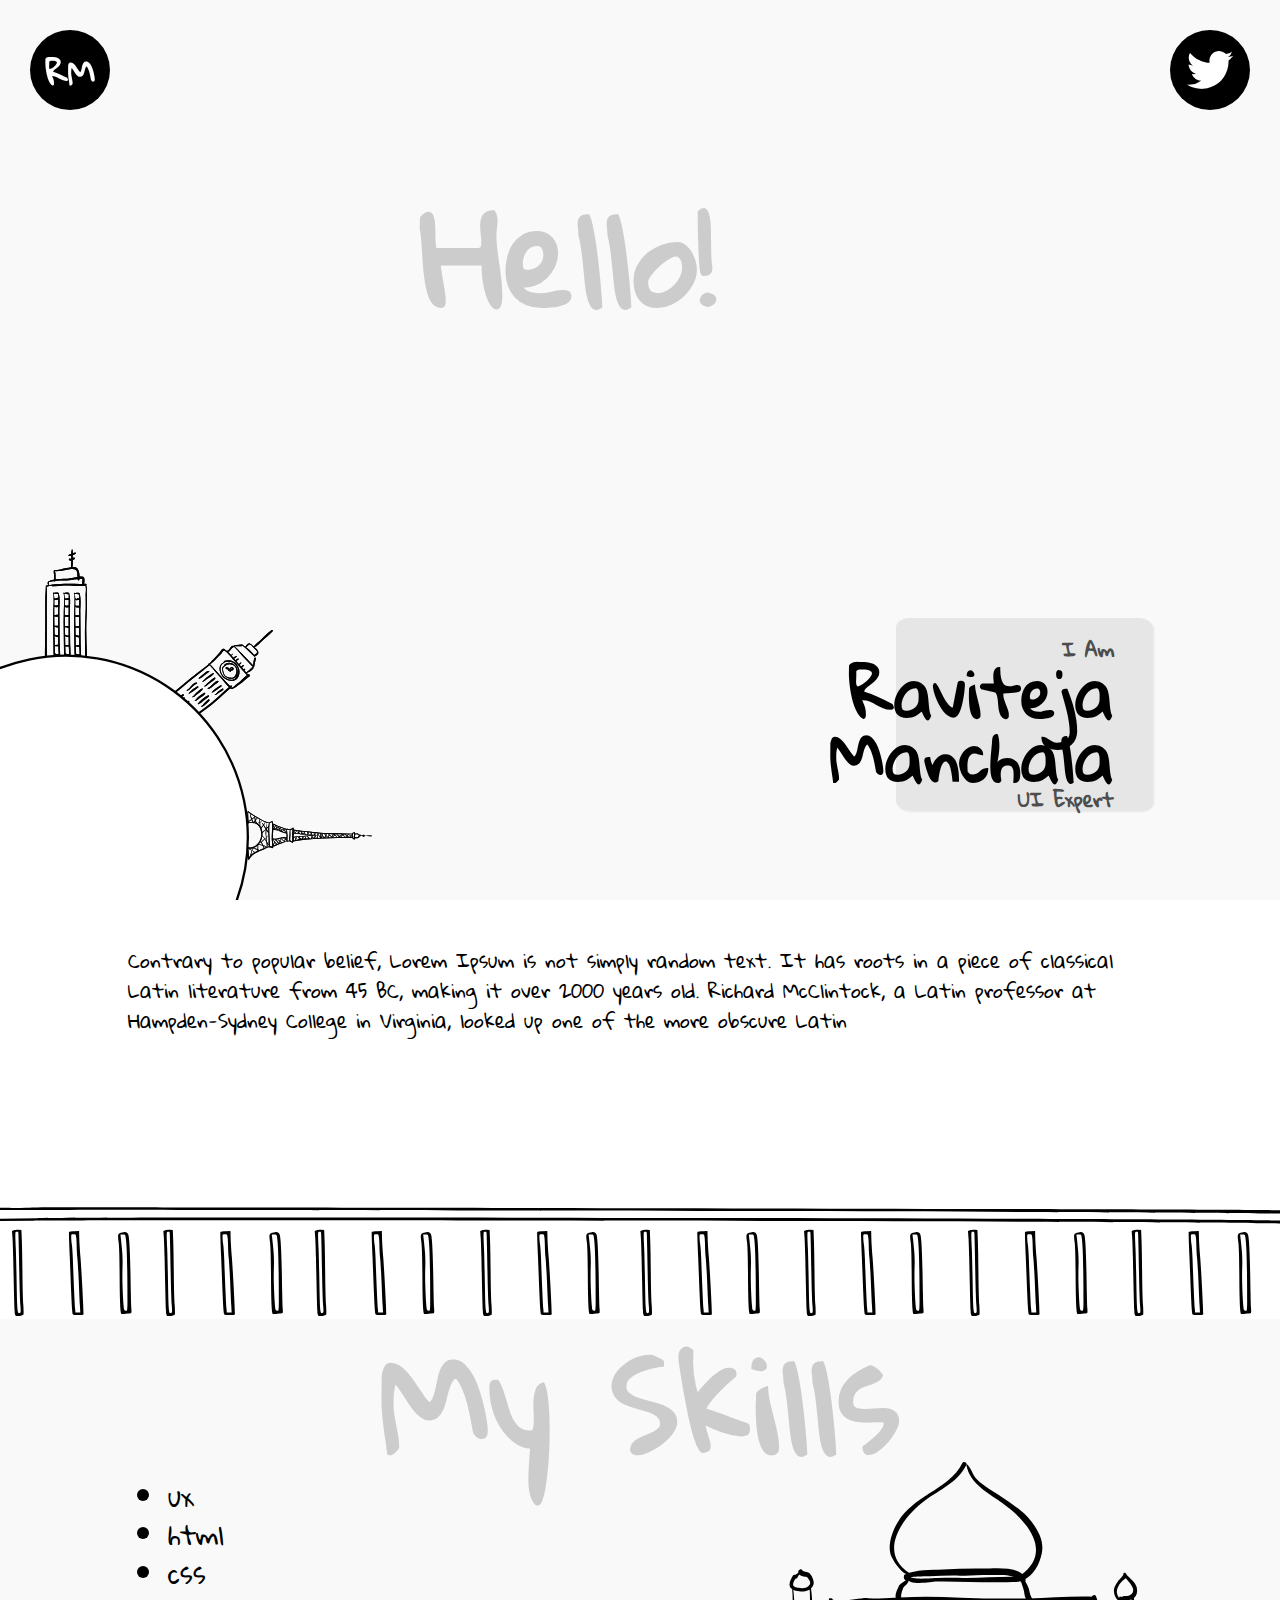
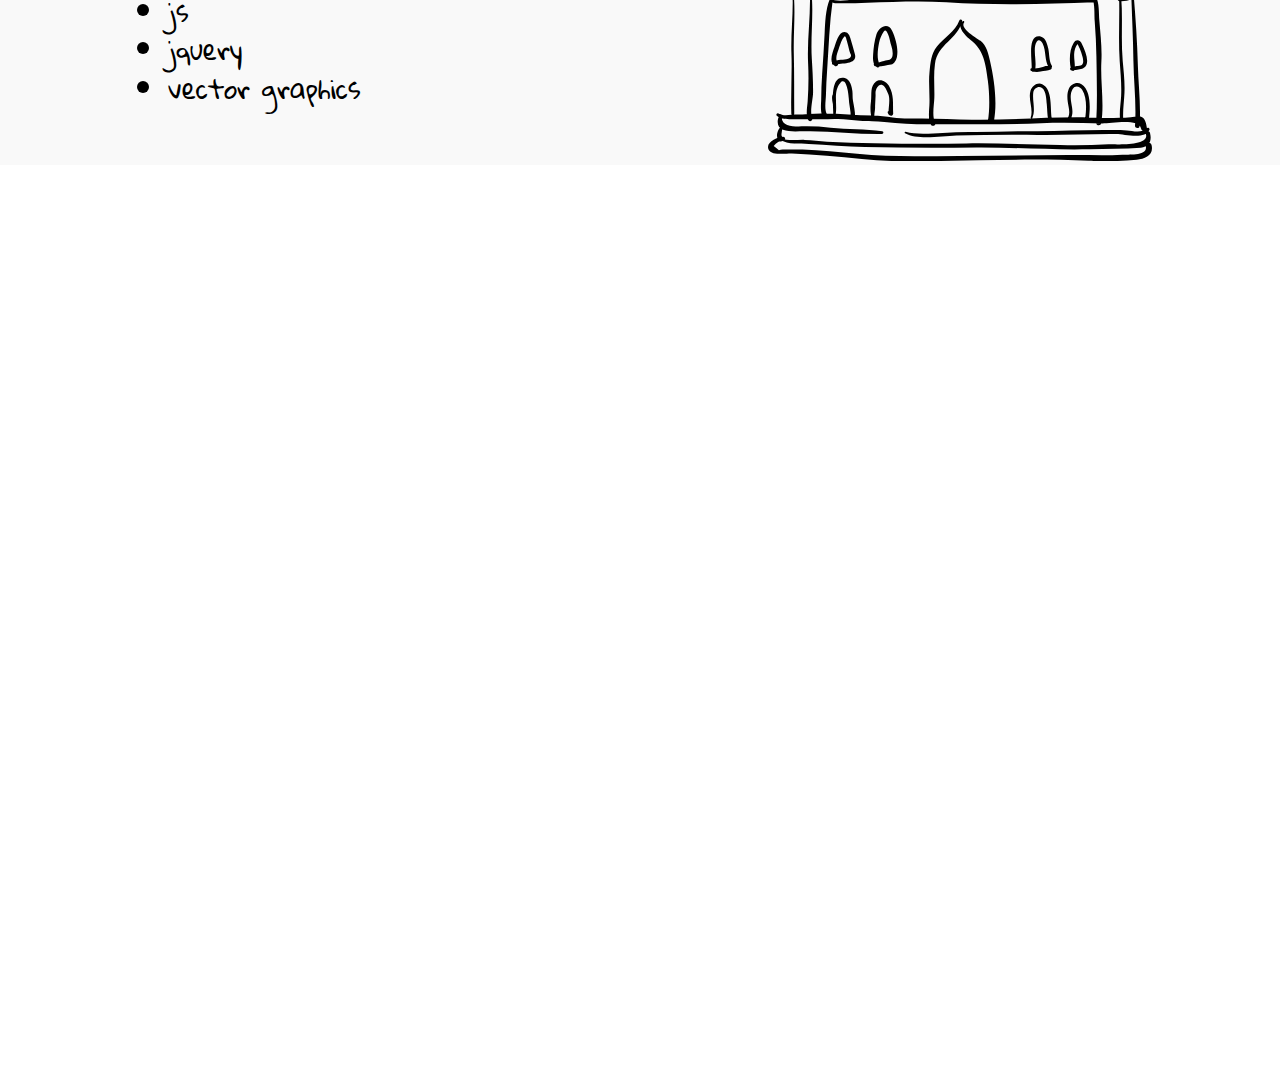
==== commit 346fa6e7: "scroll parallax modification" ====
--- a/index.html
+++ b/index.html
@@ -44,7 +44,7 @@
 	<div class="second">
 		<div class="about" id="scene1">
 			<div  class="about-content">
-				<p>Contrary to popular belief, Lorem Ipsum is not simply random text. It has roots in a piece of classical Latin literature from 45 BC, making it over 2000 years old. Richard McClintock, a Latin professor at Hampden-Sydney College in Virginia, looked up one of the more obscure Latin words, consectetur, from a Lorem Ipsum passage, and going through the cites of the word in classical literature, discovered the undoubtable source. Lorem Ipsum comes from sections 1.10.32 and 1.10.33 of "de Finibus Bonorum et Malorum" (The Extremes of Good and Evil) by Cicero, written in 45 BC. This book is a treatise on the theory of ethics, very popular during the Renaissance. The first line of Lorem Ipsum, "Lorem ipsum dolor sit amet..", comes from a line in section 1.10.32.</p>
+				<p>Contrary to popular belief, Lorem Ipsum is not simply random text. It has roots in a piece of classical Latin literature from 45 BC, making it over 2000 years old. Richard McClintock, a Latin professor at Hampden-Sydney College in Virginia, looked up one of the more obscure Latin  </p>
 			</div> 
 		</div>
 	</div>
@@ -80,7 +80,7 @@
         </svg>
     </section>
     <div class="some">
-       <h1>Skills</h1>
+       <h1>My Skills</h1>
     	<div class="skills">
     		<ul>
     			<li>ux</li>
@@ -107,9 +107,10 @@
     		d="m 3.3877768,12.468626 c 0.191729,-0.06805 0.869874,0.02485 0.776411,-0.369047 -0.04751,-0.200611 -0.116576,-0.402496 -0.171103,-0.602749 -0.02996,-0.110317 -0.09771,-0.223797 -0.22317,-0.220071 -0.205822,0.0061 -0.303076,0.400541 -0.35564,0.547514 -0.06518,0.182166 -0.226694,0.586047 0.02519,0.69887 0.07126,0.03191 0.145204,-0.05811 0.09611,-0.120739 -0.10992,-0.140364 -0.02437,-0.336741 0.0266,-0.487086 0.04383,-0.129379 0.08363,-0.258782 0.147056,-0.380375 0.01774,-0.0341 0.04234,-0.06939 0.07127,-0.0951 0.04387,-0.03883 0.07766,0.135545 0.08695,0.167201 0.03303,0.111439 0.05732,0.225301 0.08675,0.33771 0.01627,0.06244 0.03439,0.09484 0.05713,0.1567 0.06702,0.181203 -0.318185,0.187501 -0.367508,0.191619 -0.107979,0.009 -0.20152,0.03295 -0.297321,0.08216 -0.05186,0.02658 -0.01319,0.112737 0.04127,0.09339 m 1.511903,0.06006 c 0.196084,0.03599 0.389135,-0.04243 0.584477,-0.06781 0.114078,-0.01481 0.19321,-0.177708 0.212554,-0.274338 0.06068,-0.303256 -0.04889,-0.683689 -0.176748,-0.959515 -0.153864,-0.331912 -0.489183,-0.133312 -0.571148,0.132309 -0.07605,0.246493 -0.105159,0.47635 -0.121639,0.732611 -0.01058,0.164782 -0.019,0.377883 0.143252,0.469331 0.06034,0.03399 0.130325,-0.03383 0.0964,-0.095 -0.119995,-0.215946 -0.06909,-0.575116 -0.02076,-0.807961 0.03043,-0.147273 0.09016,-0.27418 0.170664,-0.40003 0.102027,-0.159544 0.210809,0.260772 0.217059,0.297774 0.03347,0.199334 0.124859,0.346104 0.104183,0.562228 -0.01856,0.194527 -0.163254,0.185962 -0.314908,0.213075 -0.110026,0.01965 -0.209289,0.07056 -0.321926,0.07995 -0.06919,0.0056 -0.06594,0.105538 -0.0015,0.117344 m -0.02369,1.887983 c -0.02218,-0.131241 0.02575,-0.263867 0.02271,-0.394985 -0.0039,-0.170719 0.0258,-0.327608 0.016,-0.497582 -0.01,-0.171459 0.154007,-0.450542 0.327354,-0.244788 0.05771,0.06847 0.0893,0.161344 0.128333,0.241383 0.09689,0.198642 0.01123,0.507318 0.02024,0.723174 0.03054,-0.02581 0.06116,-0.05163 0.0917,-0.07745 -0.01904,-0.0046 -0.03852,-0.0059 -0.05817,-0.004 -0.122448,-5.67e-4 -0.04417,0.110463 -0.01388,0.145027 0.0121,0.0079 0.02421,0.01564 0.03634,0.0235 0.04602,0.02102 0.115626,-0.02007 0.113256,-0.07289 -0.01683,-0.379774 0.03724,-0.673431 -0.156754,-1.014373 -0.08372,-0.147069 -0.310037,-0.285578 -0.470566,-0.154825 -0.228222,0.185814 -0.150447,0.45641 -0.184118,0.716843 -0.02312,0.178784 -0.04008,0.472367 0.04512,0.638475 0.02275,0.04441 0.09067,0.02142 0.08245,-0.02755 m -1.454295,0.0019 c 0.153233,-0.386568 -0.09815,-0.940526 0.206389,-1.283235 0.2301,-0.259124 0.303455,0.454531 0.306686,0.540559 0.0094,0.249012 0.08163,0.48819 0.07662,0.738951 -0.0019,0.101537 0.155769,0.0852 0.157144,-0.01565 0.0028,-0.208166 -0.0419,-0.405936 -0.07838,-0.609874 -0.02032,-0.113544 -0.0075,-0.238816 -0.02161,-0.354442 -0.02061,-0.169298 -0.08206,-0.433533 -0.27902,-0.480517 -0.620665,-0.148231 -0.382896,1.212742 -0.422483,1.442798 -0.0054,0.03099 0.04155,0.05448 0.05467,0.02141 m -0.02778,-0.336889 c -9.92e-4,-0.07782 -0.01126,-0.154886 -0.01166,-0.232654 -4.25e-4,-0.08499 0.01944,-0.156528 0.03941,-0.237455 0.01339,-0.05407 -0.06744,-0.08313 -0.08303,-0.02816 -0.04393,0.154683 0.03675,0.341597 0.04645,0.498085 2.83e-4,0.0056 0.0089,0.0059 0.0088,4.25e-4 m 8.6897172,-1.403017 c 0.268704,-0.02722 0.56389,-0.01167 0.562153,-0.350964 -9.91e-4,-0.200891 -0.100823,-0.418942 -0.182592,-0.59904 -0.07078,-0.156042 -0.208054,-0.212202 -0.312129,-0.05255 -0.162096,0.248034 -0.165923,0.698918 -0.08826,0.973751 0.02011,0.07119 0.122537,0.06788 0.130203,-0.0088 0.01841,-0.183541 -0.03086,-0.373271 -0.02199,-0.559486 0.0057,-0.120049 0.04107,-0.276635 0.123682,-0.36907 -4.25e-4,5.66e-4 0.07198,0.148179 0.07602,0.158795 0.04024,0.105368 0.0819,0.212421 0.108255,0.32212 0.01996,0.0833 0.05031,0.223956 -0.03049,0.285621 -0.04159,0.03194 -0.133757,0.03133 -0.183582,0.04243 -0.06859,0.01524 -0.137126,0.03124 -0.20572,0.04677 -0.06424,0.01457 -0.03834,0.116747 0.02443,0.110386 m -0.03779,1.760893 c 0.104523,-0.171972 0.05269,-0.378866 0.02085,-0.565455 -0.02968,-0.173421 -0.04324,-0.353934 0.04917,-0.511381 0.09349,-0.159562 0.271502,-0.08879 0.34636,0.02284 0.178875,0.267174 0.154813,0.709394 0.115738,1.014878 -0.01,0.07767 0.11261,0.09493 0.132965,0.02186 0.008,-0.02863 0.0096,-0.04447 0.0089,-0.07507 -0.0013,-0.05242 -0.07699,-0.0696 -0.105589,-0.02929 -0.0169,0.02355 -0.02422,0.03835 -0.0335,0.06536 0.04433,0.0073 0.08874,0.01459 0.132964,0.02185 0.04444,-0.353242 0.07612,-1.00308 -0.274914,-1.222085 -0.170881,-0.106563 -0.396763,-0.0016 -0.465902,0.175659 -0.06033,0.154772 -0.05719,0.30689 -0.03676,0.469811 0.02269,0.181166 0.101327,0.386475 0.0189,0.562414 -0.02829,0.06017 0.05628,0.105489 0.09087,0.04858 m -1.406847,-0.01529 c 0.08009,-0.172871 0.06321,-0.367722 0.04658,-0.55244 -0.01184,-0.130956 -0.02502,-0.261999 -0.0068,-0.392953 0.01978,-0.142208 0.189117,-0.251974 0.318327,-0.161364 0.152824,0.107122 0.157421,0.429077 0.173458,0.593882 0.0182,0.187354 0.01397,0.380332 0.05411,0.564904 0.01871,0.0859 0.150551,0.05571 0.132548,-0.02988 -0.07335,-0.3497 0.04534,-1.073976 -0.352934,-1.263038 -0.180541,-0.08561 -0.375214,0.07147 -0.426259,0.233909 -0.09997,0.318094 0.113718,0.668213 0.004,0.985593 -0.01142,0.03315 0.04249,0.05282 0.05702,0.02146 m 0.711874,-1.925056 c -0.09938,-0.151711 -0.08552,-0.435081 -0.123909,-0.609549 -0.03107,-0.1409 -0.0911,-0.404928 -0.262521,-0.444443 -0.55728,-0.128307 -0.298708,0.964619 -0.353328,1.199927 -0.01932,0.0836 0.108734,0.124319 0.127639,0.0401 0.05346,-0.237673 -0.0032,-0.486255 -0.0056,-0.727096 -0.0011,-0.109972 0.005,-0.248885 0.07464,-0.33957 0.07766,-0.101022 0.169512,-0.0022 0.20672,0.06823 0.142591,0.269922 0.06516,0.643963 0.23892,0.894128 0.04728,0.06789 0.141464,-0.01457 0.09742,-0.08174 m -0.74852,0.200171 c 0.115843,0.03877 0.224964,0.04357 0.344942,0.02255 0.119235,-0.02077 0.255398,-0.0346 0.368599,-0.07406 0.05808,-0.02018 0.04053,-0.104146 -0.0084,-0.121605 -0.09193,-0.03267 -0.188637,7.09e-4 -0.279783,0.02548 -0.130681,0.03555 -0.254653,0.0704 -0.390782,0.04441 -0.05929,-0.01128 -0.095,0.083 -0.0345,0.103201 m 3.655777,-2.7545618 c 0.02701,0.7969818 0.06765,1.5930138 0.07746,2.3905108 0.0098,0.778751 0.113955,1.585425 0.05743,2.362504 -0.0078,0.106781 0.157025,0.12467 0.16576,0.01718 0.05949,-0.731254 -0.04243,-1.495423 -0.06102,-2.229656 -0.02153,-0.851779 -0.08143,-1.697594 -0.150765,-2.5470088 -0.0041,-0.05073 -0.09059,-0.04419 -0.08893,0.0064 m -0.443748,0.08059 c 0.01962,0.770158 -0.03108,1.540047 0.01962,2.309489 0.02834,0.430227 0.07347,0.847209 0.05302,1.279928 -0.01349,0.286143 -0.0737,0.582086 -0.0374,0.865496 0.0094,0.07299 0.118319,0.06336 0.113626,-0.0101 -0.02039,-0.321437 0.03225,-0.663197 0.04586,-0.987775 0.016,-0.386792 -0.03106,-0.770295 -0.06488,-1.154905 -0.06775,-0.769318 0.0066,-1.5418 -0.05377,-2.311467 -0.0038,-0.05 -0.07734,-0.03921 -0.07609,0.0094 M 13.97334,9.1825912 c 0.09239,0.188148 0.283256,0.295136 0.343478,0.499541 0.05275,0.179571 -0.100234,0.279406 -0.256168,0.279972 -0.09342,4.25e-4 -0.149621,0.01752 -0.221037,0.07308 -0.05962,0.04628 0.0022,0.122175 0.06134,0.115948 0.248528,-0.02614 0.562715,-0.04244 0.57055,-0.3754794 0.0074,-0.316142 -0.265716,-0.420622 -0.424864,-0.643755 -0.03031,-0.04243 -0.09481,0.0067 -0.07331,0.0507 m -0.09504,0.8460844 c -0.04789,0.11547 -0.141331,-0.1600584 -0.132115,-0.1342044 -0.03548,-0.09899 -0.0069,-0.191808 0.03737,-0.281931 0.05011,-0.102398 0.132198,-0.194148 0.222326,-0.259117 0.08942,-0.06446 0.136259,-0.157475 0.03198,-0.230325 -0.03214,-0.02236 -0.07991,0.01109 -0.06939,0.04887 0.01007,0.03668 -0.16051,0.199845 -0.187647,0.236702 -0.06002,0.08174 -0.131446,0.180596 -0.150477,0.282363 -0.03216,0.172033 0.03527,0.3418834 0.169868,0.4525674 0.01169,0.0095 0.02805,0.01089 0.04063,0.0025 0.0455,-0.03087 0.06901,-0.04894 0.08338,-0.102508 0.0082,-0.03032 -0.03401,-0.04324 -0.04591,-0.01475 M 2.5035328,9.6419862 c 0.0695,0.9171858 -0.09942,1.8572908 -0.05222,2.7812698 0.02385,0.466323 0.0149,0.908809 -0.01572,1.373657 -0.01336,0.204414 -0.07648,0.492641 0.01414,0.68709 0.04397,0.09444 0.190961,0.0365 0.150485,-0.0606 -0.09708,-0.233218 0.03048,-0.703469 0.03245,-0.929575 0.0036,-0.412912 -0.02077,-0.824453 -0.04599,-1.236407 -0.05297,-0.864255 0.08878,-1.765145 -0.03334,-2.6202838 -0.004,-0.02797 -0.05189,-0.02347 -0.04975,0.0048 m -0.637675,0.01583 c 0.07268,0.8033038 -0.05406,1.5995088 -0.02441,2.4011968 0.02707,0.733426 -0.02696,1.464895 -0.0036,2.199769 0.0022,0.0696 0.107745,0.06365 0.107272,-0.0053 -0.0051,-0.72927 0.0021,-1.459505 -0.01615,-2.188321 -0.02004,-0.807069 0.07942,-1.607652 -0.02838,-2.4120288 -0.003,-0.0226 -0.03682,-0.01766 -0.03477,0.0047 m 0.275774,-0.585812 c -0.061,0.05266 -0.14263,0.08879 -0.187629,0.157491 l 0.07274,-0.02227 c -0.0169,-0.008 -0.03316,-0.01629 -0.05113,-0.02173 -0.0277,-0.0084 -0.06309,0.0028 -0.07727,0.02939 -0.06007,0.112393 -0.151444,0.248864 -0.1189,0.382465 0.03802,0.156583 0.264125,0.185641 0.393598,0.196657 0.18262,0.01557 0.366158,-0.047 0.456998,-0.211475 0.03661,-0.0664 0.02724,-0.117273 0.0142,-0.187879 -0.01408,-0.07682 -0.07766,-0.216335 -0.139012,-0.265091 -0.05286,-0.04187 -0.149342,-0.04839 -0.212367,-0.07011 -0.0365,-0.01252 -0.0392,-0.04236 -0.06995,-0.06199 -0.06453,-0.04124 -0.150967,0.04094 -0.132313,0.114295 0.01481,0.0584 0.07582,0.09873 0.129771,0.116068 0.04132,0.01325 0.08371,0.0195 0.12633,0.02667 0.0174,0.0026 0.03484,0.0054 0.05216,0.0083 0.04581,0.0071 -0.0093,-0.02163 0.02518,0.02323 0.05527,0.07153 0.138223,0.158279 0.08823,0.251601 -0.07417,0.138773 -0.274454,0.158521 -0.41213,0.121119 -0.07112,-0.01917 -0.202982,-0.02638 -0.197963,-0.12727 0.0042,-0.08444 0.07168,-0.174043 0.111555,-0.245243 -0.02582,0.0098 -0.05154,0.01955 -0.07737,0.0293 0.02018,0.0065 0.04114,0.009 0.06197,0.01234 0.02613,0.0043 0.05719,-0.01475 0.06479,-0.04014 0.01921,-0.06438 0.08535,-0.115936 0.127999,-0.163786 0.0271,-0.03025 -0.01845,-0.0787 -0.04965,-0.05181 m -0.579245,6.0361788 c -0.18704,-0.02026 -0.68058896,0.189947 -0.556531,0.45587 0.112252,0.240517 0.65234,0.141944 0.85531,0.151643 0.853819,0.04105 1.702607,0.112372 2.552827,0.201828 0.9503,0.09995 1.902105,0.0877 2.8562,0.07135 1.803185,-0.03114 3.6299512,-0.09397 5.4311972,-0.0079 0.573549,0.02756 1.182263,0.0187 1.755805,-0.03791 0.313824,-0.03098 0.630888,-0.176897 0.541721,-0.538163 -0.03303,-0.133841 -0.243987,-0.09448 -0.211064,0.04068 0.08799,0.360495 -0.658847,0.299086 -0.850815,0.311009 -0.651696,0.04052 -1.302296,0.0058 -1.953471,0.01411 -1.333093,0.01699 -2.6663432,0.02691 -3.9995842,0.03179 -1.252783,0.0047 -2.492381,0.05327 -3.7414,-0.0765 -0.664353,-0.06901 -1.328745,-0.129311 -1.996317,-0.155297 -0.242688,-0.0094 -0.484266,-0.0084 -0.727039,2.83e-4 -0.04414,0.0016 -0.09052,0.01383 -0.133736,0.02122 -0.06387,-0.05027 -0.12777,-0.100537 -0.191642,-0.150808 0.09627,-0.11353 0.218686,-0.18539 0.367039,-0.215777 0.06741,-0.0043 0.068,-0.110171 0.0015,-0.117344 m -0.13569,0.107525 c 0.299602,0.18342 0.712337,0.13313 1.050132,0.14947 0.684309,0.03289 1.361627,0.100641 2.048326,0.114736 1.359331,0.02794 2.71524,0.02568 4.074585,0.01627 1.378353,-0.0095 2.7558842,0.09519 4.1337912,0.06332 0.622869,-0.01443 1.253105,-0.01882 1.873728,-0.05711 0.311113,-0.0191 0.408054,-0.25077 0.335583,-0.540076 -0.0245,-0.09801 -0.175625,-0.04299 -0.147931,0.055 0.125125,0.444504 -1.192442,0.353113 -1.366379,0.362492 -0.59158,0.03196 -1.183976,0.03934 -1.776123,0.02635 -1.139431,-0.02494 -2.2781532,-0.07448 -3.4181652,-0.05907 -1.122974,0.01509 -2.243531,0.01146 -3.366459,-0.01115 -0.574256,-0.01167 -1.148929,-0.01469 -1.722316,-0.05295 -0.273143,-0.01815 -0.544899,-0.05456 -0.818537,-0.06584 -0.278247,-0.01143 -0.607999,0.05287 -0.870833,-0.06265 -0.04086,-0.01797 -0.06619,0.03872 -0.02944,0.06127 m 0.147378,-0.545841 c -0.05944,0.04627 -0.127965,0.07147 -0.177143,0.130216 -0.04161,0.04956 -0.05978,0.124653 -0.07516,0.185888 -0.02891,0.114653 0.03242,0.360699 0.199864,0.274576 0.02469,-0.01281 0.04469,-0.04711 0.03475,-0.07528 -0.01692,-0.04813 -0.061,-0.07164 -0.07317,-0.12083 -0.01054,-0.04226 -1.41e-4,-0.091 0.0073,-0.133086 0.0053,-0.02995 0.0067,-0.08786 0.02502,-0.110946 0.02936,-0.03699 0.07276,-0.06397 0.103842,-0.100599 0.02444,-0.02889 -0.0143,-0.07408 -0.04531,-0.04993 m 4.417297,0.30641 c 0.489905,0.266266 1.34062,0.09445 1.876533,0.08031 0.98413,-0.0258 1.984832,-0.03257 2.9682392,-0.02079 0.959858,0.01145 1.918175,-0.03899 2.878177,-0.03042 0.283784,0.0026 1.070402,0.215866 1.207425,-0.154305 0.02414,-0.06506 -0.06051,-0.111593 -0.104065,-0.05882 -0.155708,0.188297 -0.519029,0.09649 -0.71964,0.07823 -0.288182,-0.02629 -0.581682,-0.01495 -0.870648,-0.01487 -0.796389,2.84e-4 -1.591785,0.04087 -2.38872,0.04163 -0.812779,7.09e-4 -1.6250702,0.03452 -2.4393212,0.02971 -0.346743,-0.0021 -0.688544,0.01497 -1.034249,0.03541 -0.4038,0.02367 -0.95129,0.07735 -1.352291,-0.03833 -0.03122,-0.0091 -0.0498,0.03687 -0.02137,0.05232 m -4.598056,-0.659529 c -0.246961,0.662096 0.415676,0.598695 0.910834,0.586624 0.948047,-0.02298 1.89547,0.112019 2.846876,0.100048 0.05751,-7.08e-4 0.06967,-0.09238 0.01079,-0.101621 -0.623503,-0.09753 -1.262052,-0.06854 -1.89001,-0.132529 -0.323274,-0.03299 -0.639141,-0.05091 -0.964088,-0.04623 -0.325874,0.0047 -0.869268,0.04466 -0.817365,-0.393205 0.0071,-0.05978 -0.07892,-0.06143 -0.09699,-0.01305 m -0.08536,0.02263 c 0.162325,0.14497 0.410522,0.124081 0.615327,0.121202 0.495023,-0.007 1.002295,0.02021 1.496297,-0.006 0.309964,-0.01649 0.609984,0.03284 0.916696,0.06625 0.29916,0.03255 0.600805,0.0061 0.901381,0.04023 0.570176,0.06469 1.132595,0.09078 1.708638,0.08603 1.343014,-0.01104 2.671444,0.01972 4.0156522,-0.03742 0.742135,-0.03165 1.480838,-0.0104 2.222853,0.0055 0.310935,0.0067 1.365177,-0.20804 1.429246,0.188064 0.02224,0.136765 0.23359,0.09607 0.211156,-0.04066 -0.03673,-0.222837 -0.08721,-0.443798 -0.384214,-0.398668 -0.558842,0.08502 -1.169426,0.04404 -1.734311,0.03095 -1.426961,-0.03329 -2.8476622,0.109098 -4.2737632,0.08535 -0.609698,-0.0102 -1.218609,-0.04089 -1.828493,-0.04528 -0.353612,-0.0025 -0.714776,0.02244 -1.064701,-0.03346 -0.239713,-0.03822 -0.483467,-0.0719 -0.726613,-0.07364 -0.632204,-0.0047 -1.252054,-0.08706 -1.886091,-0.07737 -0.302821,0.0047 -0.604119,0.03828 -0.907081,0.03934 -0.19491,7.09e-4 -0.476661,0.07556 -0.652324,-0.03856 -0.05218,-0.03394 -0.103799,0.04878 -0.05962,0.08828 m 6.794238,-3.461025 c -0.266507,0.183618 0.115792,0.562263 0.276004,0.683823 0.502148,0.38098 0.562123,0.906331 0.641038,1.503699 0.0583,0.441937 0.07363,1.017605 0.0016,1.463957 -0.0225,0.139285 0.191296,0.146609 0.216804,0.01211 0.131097,-0.692432 0.01733,-1.520062 -0.138187,-2.198764 -0.06424,-0.280545 -0.121693,-0.554194 -0.348217,-0.744348 -0.100219,-0.08417 -0.768435,-0.448296 -0.601576,-0.669546 0.0238,-0.03157 -0.01401,-0.07401 -0.04743,-0.05092 m -0.126361,-0.02568 c -0.151562,0.405874 -0.553447,0.623356 -0.818469,0.95197 -0.213013,0.264148 -0.236032,0.600202 -0.269926,0.924203 -0.04302,0.410312 0.01541,0.822631 -0.0059,1.233662 -0.01106,0.213928 -0.05249,0.503153 0.05751,0.697305 0.0532,0.09378 0.206555,0.02653 0.154068,-0.06926 -0.124015,-0.226273 -0.03681,-0.670575 -0.03012,-0.909439 0.01181,-0.416332 -0.0348,-0.823949 0.02266,-1.240232 0.0994,-0.71932 0.824449,-0.89546 0.993324,-1.553725 0.01538,-0.05983 -0.08128,-0.09305 -0.103106,-0.03451 m 4.8548052,-0.843044 c 0.106531,0.292891 0.07108,0.599443 0.09311,0.905028 0.02993,0.416626 0.05366,0.833274 0.05956,1.251022 0.01153,0.804221 0.04091,1.622418 -0.0084,2.425871 -0.0065,0.106511 0.16963,0.123882 0.186002,0.01863 0.11619,-0.743147 -0.03585,-1.516176 0.0048,-2.265096 0.02615,-0.483676 -0.03322,-0.981411 -0.07255,-1.462889 -0.02677,-0.327401 0.0042,-0.620374 -0.131861,-0.9266938 -0.03284,-0.07377 -0.158056,-0.02141 -0.130646,0.05411 m -9.4874002,0.128068 c -0.0014,-0.002 -0.0029,-0.0037 -0.0045,-0.0054 0.05174,-0.06585 -0.06287,-0.1329084 -0.09305,-0.0596 -0.162775,0.39589 -0.167662,0.840467 -0.192186,1.263042 -0.02858,0.492842 -0.05285,0.983989 -0.0892,1.476864 -0.02268,0.307072 -0.0325,0.620359 -0.03514,0.928713 -0.0014,0.155864 -0.04134,0.452201 0.04744,0.594648 0.05856,0.094 0.215097,0.01925 0.156036,-0.07529 -0.09415,-0.150446 -0.03256,-0.518625 -0.02901,-0.692635 0.006,-0.301907 0.02133,-0.605611 0.043,-0.907083 0.06182,-0.85568 0.08038,-1.705384 0.204234,-2.554441 -0.03583,0.0027 -0.07164,0.0055 -0.107472,0.0081 0.02022,0.05618 0.02151,0.05451 0.07885,0.0709 0.02978,0.0084 0.04492,-0.03102 0.02091,-0.0478 m -0.125617,-0.03415 c 0.10593,0.121403 0.229088,0.121476 0.388424,0.124432 0.338943,0.0063 0.671468,-0.01373 1.010763,-0.02277 0.949488,-0.02523 1.931535,-0.07404 2.879814,-0.01354 1.795158,0.114453 3.5918622,0.06741 5.3865952,-9.91e-4 0.11642,-0.0044 0.114936,-0.2001794 -0.0014,-0.2043304 -0.791636,-0.02843 -1.603138,0.04365 -2.39708,0.06081 -0.8127532,0.01769 -1.6287752,0.0069 -2.4414632,-0.02643 -0.760119,-0.03107 -1.487227,-0.05727 -2.247436,-0.0013 -0.38673,0.02851 -0.775419,0.04057 -1.162749,0.0189 -0.316041,-0.01781 -1.097852,0.209499 -1.362538,0.0134 -0.03293,-0.02427 -0.0815,0.0189 -0.05281,0.05185 M 10.209792,9.3419422 c 0.02237,0.155135 0.104205,0.294628 0.129682,0.450031 0.01947,0.119226 0.02744,0.2452568 0.122797,0.3312368 0.08016,0.07222 0.204235,-0.02694 0.146313,-0.119856 -0.05856,-0.094 -0.06526,-0.2190008 -0.100189,-0.3231888 -0.04456,-0.133326 -0.134197,-0.242229 -0.179698,-0.373139 -0.02385,-0.06872 -0.128803,-0.03327 -0.118911,0.03492 m -4.1641462,-0.0015 c -0.05109,0.08972 -0.169119,0.138811 -0.246396,0.205412 -0.03762,0.03244 -0.05688,0.107976 -0.07735,0.152278 -0.06316,0.136397 -0.114846,0.279668 -0.0375,0.4190688 0.05547,0.09991 0.20061,0.01987 0.173072,-0.0817 -0.03348,-0.1232228 0.03385,-0.2603538 0.071,-0.3752408 0.01357,-0.04237 0.09539,-0.09483 0.125109,-0.129836 0.04104,-0.04812 0.06911,-0.09383 0.08767,-0.153768 0.01776,-0.05763 -0.06751,-0.08576 -0.09563,-0.03629 m 0.0483,-0.135788 c -0.170797,0.436875 0.884953,0.231522 1.034028,0.229214 1.003523,-0.01558 2.02399,0.06573 3.0254622,0.0031 0.107835,-0.0068 0.125785,-0.169089 0.01094,-0.172869 -0.6871612,-0.02288 -1.3748762,0.04425 -2.0623172,0.03479 -0.323186,-0.0045 -0.641497,-0.0031 -0.965204,0.0048 -0.08918,0.0023 -0.999014,0.08315 -0.957412,-0.0713 0.01504,-0.05615 -0.06445,-0.08182 -0.08554,-0.02782 m -0.0095,0.121283 c -0.03869,-0.08953 0.695186,-0.08532 0.81524,-0.08881 0.365821,-0.01053 0.728269,-0.03592 1.094564,-0.01967 0.372575,0.01652 0.757255,-0.02809 1.132894,-0.01983 0.310775,0.0069 0.8982142,-0.05978 1.0968482,0.250586 0.06245,0.09779 0.195226,0.02078 0.172966,-0.08178 -0.118859,-0.548289 -1.2034262,-0.403265 -1.6023352,-0.41081 -0.470612,-0.0089 -0.947932,0.01417 -1.418046,0.03581 -0.441494,0.02042 -0.984073,-0.0046 -1.391314,0.182696 -0.02423,0.01116 -0.03425,0.04132 -0.03498,0.06555 -0.0023,0.08066 -0.004,0.09351 0.05773,0.143731 0.04296,0.03499 0.09849,-0.0063 0.07646,-0.05745 m 2.149031,-4.148267 c 0.130023,0.698305 0.788895,1.013228 1.323199,1.392335 0.8598332,0.610171 1.8734422,1.774721 0.6625272,2.63152 -0.09891,0.07002 0.0063,0.234684 0.112392,0.178457 0.368067,-0.194752 0.566678,-0.563266 0.653393,-0.959725 0.09636,-0.440087 -0.106168,-0.81555 -0.361492,-1.161645 -0.282584,-0.383283 -0.7107782,-0.653236 -1.0991212,-0.915649 -0.310825,-0.209903 -0.641762,-0.375711 -0.910161,-0.644602 -0.156798,-0.157132 -0.193378,-0.388029 -0.344374,-0.537816 -0.01408,-0.01385 -0.0403,-0.0044 -0.03631,0.01718 m -2.058333,3.96168 c -1.221232,-0.762523 -0.266334,-2.082305 0.558459,-2.677886 0.536717,-0.387619 1.185716,-0.658243 1.497872,-1.286968 0.04629,-0.09316 -0.106075,-0.156912 -0.150173,-0.06174 -0.224879,0.486282 -0.761461,0.820555 -1.196403,1.098603 -0.442139,0.282716 -0.866068,0.579286 -1.148048,1.033901 -0.207648,0.334768 -0.41679,0.895998 -0.236363,1.283622 0.110131,0.236621 0.374381,0.620292 0.646024,0.679032 0.03687,0.0079 0.06109,-0.04825 0.02861,-0.06853"
     		style="stroke-width:0.17707992" />
     	    </g>
-    </svg>
+         </svg>
+      </div>
     </div>
-    <div class="mainWraper">
+    <div class="contact">
     	
     </div>
 <script src="js/jquery-2.1.3.min.js"></script>
--- a/custom.css
+++ b/custom.css
@@ -148,8 +148,8 @@
   overflow:hidden;
 }
 .second .about .about-content{
-  width:90%;
-  padding:5%;
+  width:80%;
+  padding:10%;
   padding-bottom: 2%;
   padding-top: 2%;
   float: left;
@@ -196,4 +196,10 @@
   width: 30%;
   padding-top: 0%;
   padding-bottom: 0%;
+}
+
+.contact{
+  background: #fff;
+  width: 100%;
+  height: 100vh;
 }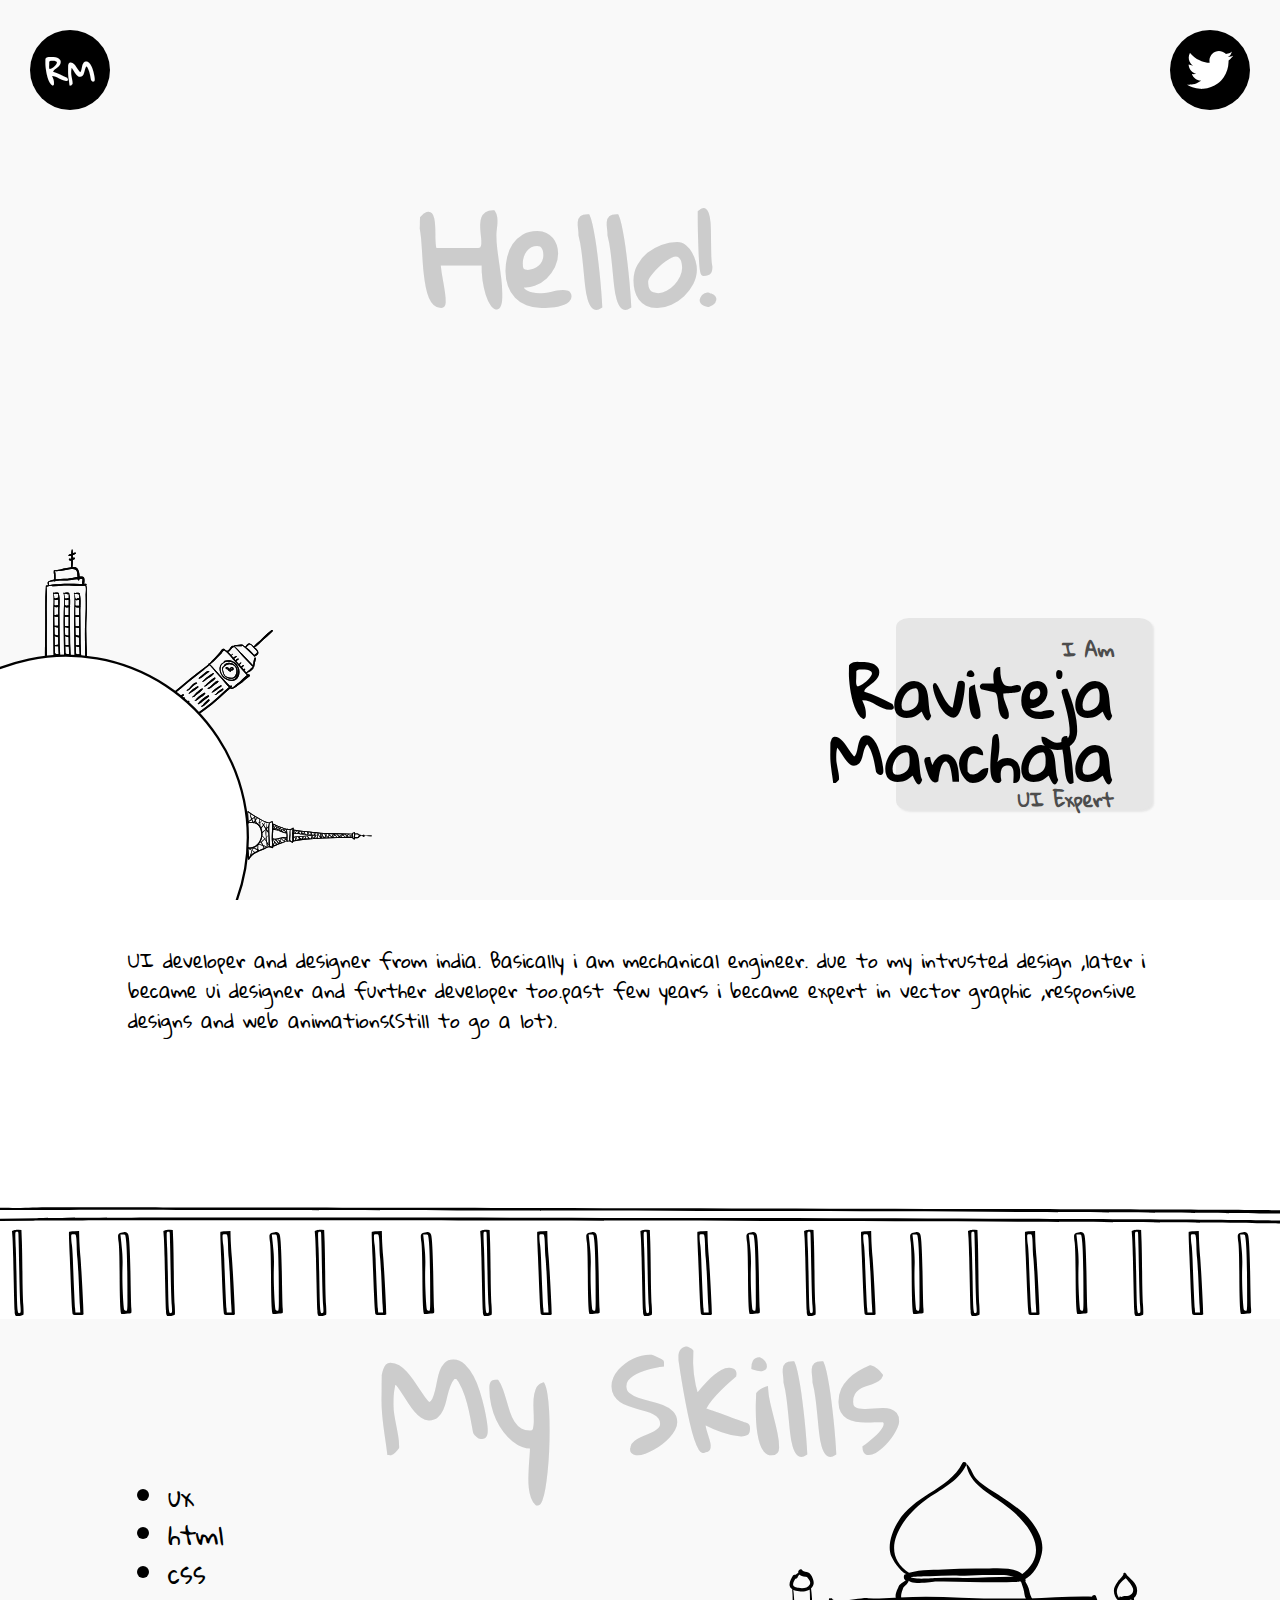
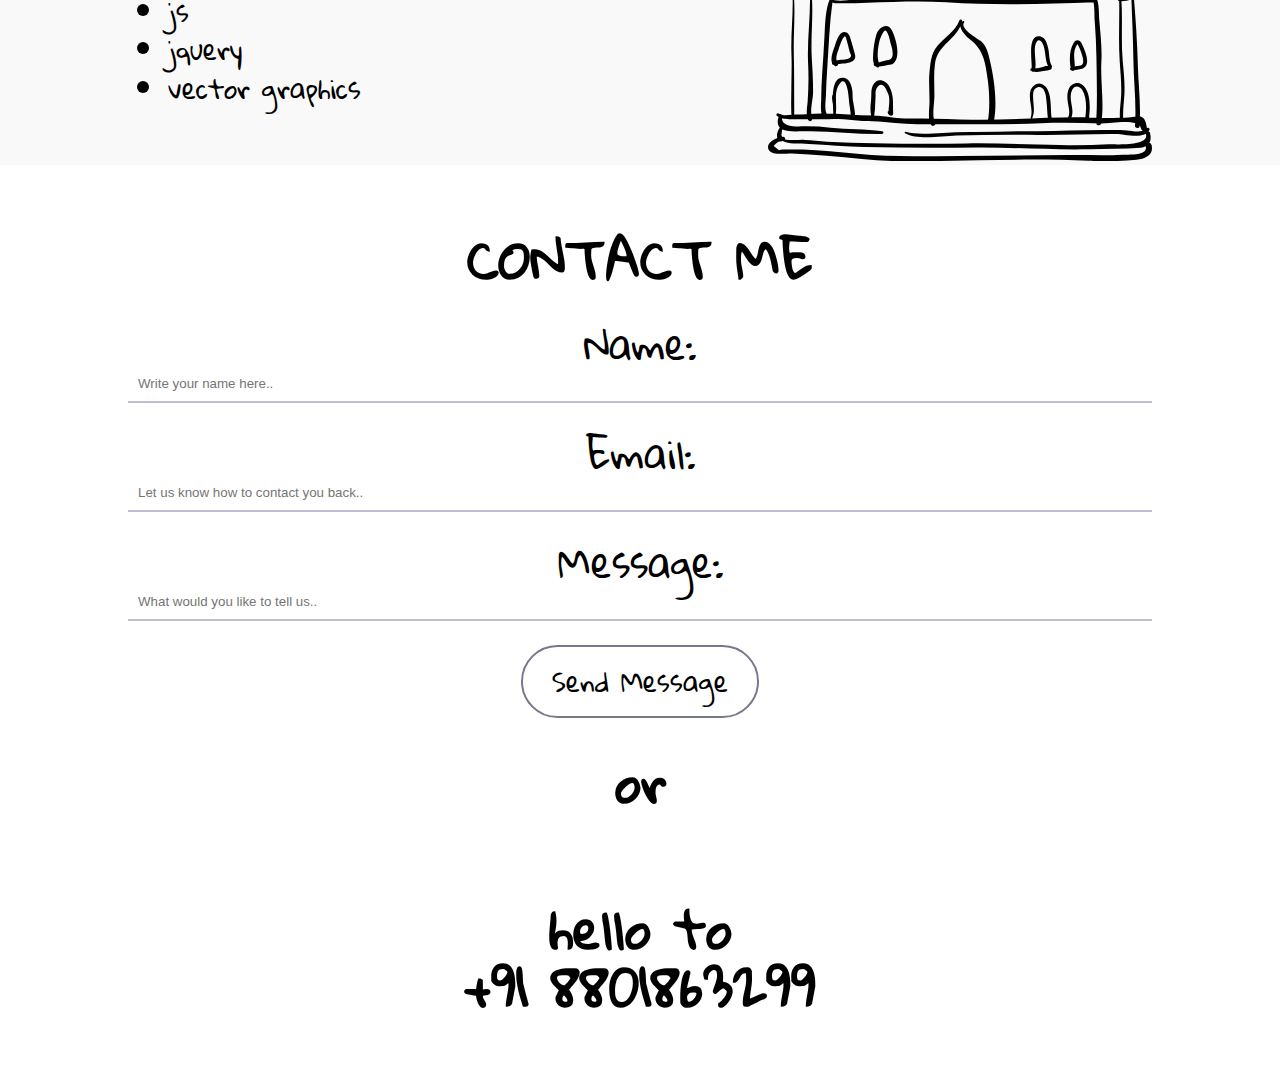
==== commit 859646d3: "seo update" ====
--- a/index.html
+++ b/index.html
@@ -1,8 +1,12 @@
 <!DOCTYPE html>
 <html lang="en">
 <head>
+    <title>Raviteja MAnchala UI Expert</title>
+    <meta name="description" content="UI developer and designer from india. Basically i am mechanical engineer. due to my intrusted design ,later i became ui designer and further developer too.past few years i became expert in vector graphic ,responsive designs and web animations(Still to go a lot).">
+    <meta http-equiv="content-type" content="text/html;charset=UTF-8">
 	<link href="custom.css" rel="stylesheet">
 	<link  rel="stylesheet" href="normalize.css">
+	<link  rel="stylesheet" href="form.css">
 	<link href="https://fonts.googleapis.com/css?family=Gloria+Hallelujah" rel="stylesheet"> 
 </head>
 <body>
@@ -44,7 +48,7 @@
 	<div class="second">
 		<div class="about" id="scene1">
 			<div  class="about-content">
-				<p>Contrary to popular belief, Lorem Ipsum is not simply random text. It has roots in a piece of classical Latin literature from 45 BC, making it over 2000 years old. Richard McClintock, a Latin professor at Hampden-Sydney College in Virginia, looked up one of the more obscure Latin  </p>
+				<p>UI developer and designer from india. Basically i am mechanical engineer. due to my intrusted design ,later i became ui designer and further developer too.past few years i became expert in vector graphic ,responsive designs and web animations(Still to go a lot).</p>
 			</div> 
 		</div>
 	</div>
@@ -111,7 +115,16 @@
       </div>
     </div>
     <div class="contact">
-    	
+    	<form class="form">
+    		<h1>CONTACT ME</h1>
+    		<p type="Name:"><input placeholder="Write your name here.."></input></p>
+    		<p type="Email:"><input placeholder="Let us know how to contact you back.."></input></p>
+    		<p type="Message:"><input placeholder="What would you like to tell us.."></input></p>
+    		<button>Send Message</button>
+    		<div class="or"><h1>or</h1><br></div>
+    		<div class="sayHello"><h1>hello to<br>+91 8801863299</h1></div>
+    	</form>
+
     </div>
 <script src="js/jquery-2.1.3.min.js"></script>
 <script src="js/jquery.easing.1.3.js"></script>
@@ -137,5 +150,15 @@
 		});
 	});
 </script>
+<script>
+  (function(i,s,o,g,r,a,m){i['GoogleAnalyticsObject']=r;i[r]=i[r]||function(){
+  (i[r].q=i[r].q||[]).push(arguments)},i[r].l=1*new Date();a=s.createElement(o),
+  m=s.getElementsByTagName(o)[0];a.async=1;a.src=g;m.parentNode.insertBefore(a,m)
+  })(window,document,'script','https://www.google-analytics.com/analytics.js','ga');
+
+  ga('create', 'UA-101601756-1', 'auto');
+  ga('send', 'pageview');
+
+</script>
 </body>
 </html>--- a/form.css
+++ b/form.css
@@ -0,0 +1,50 @@
+.form{
+	width:90%;
+	height:60vh;
+	border-radius:8px;
+	padding-top:30px;
+	padding-left:10%;
+	max-width:calc(100vw - 40px);
+	box-sizing:border-box;
+	text-align: center;
+}
+.form h1{
+	font-size: 4vw;
+}
+.form input{
+	width:100%;
+	padding:10px;
+	box-sizing:border-box;
+	background:none;
+	outline:none;
+	resize:none;
+	border:0;
+	border-bottom:2px solid #bebed2
+}
+
+input:focus{
+	border-bottom:2px solid #78788c
+}
+.form	p:before{
+	content:attr(type);
+	display:block;
+	margin:28px 0 0;
+	font-size:3vw;
+	color:#000;
+}
+.form button{
+	float:middle;
+	padding:8px 29px;
+	margin:8px 0 0;
+	border:2px solid #78788c;
+	background:#fff;
+	color:#;
+	border-radius: 40px;
+	cursor:pointer;transition:all .3s;
+	font-size:2vw;
+	font-family: 'Gloria Hallelujah', cursive;
+}
+.form button:hover{
+	background:#000;
+	color:#fff;
+}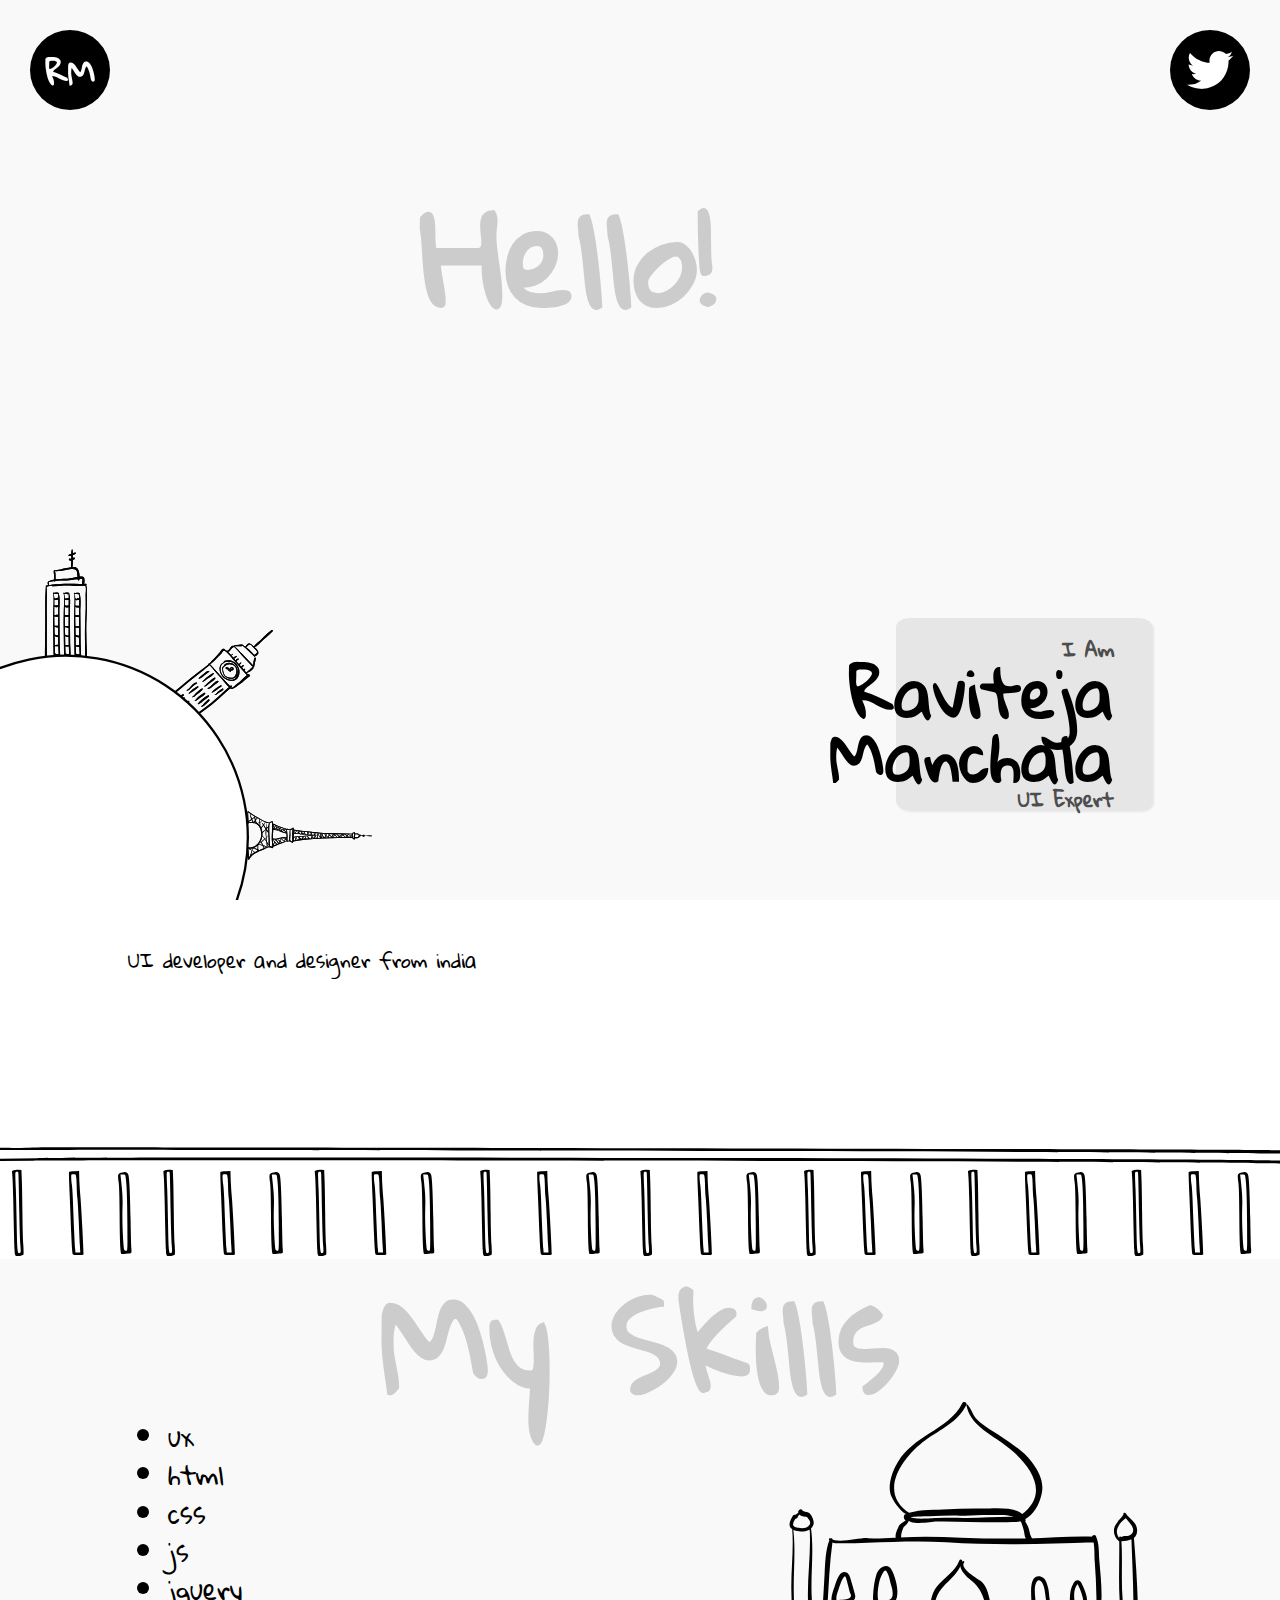
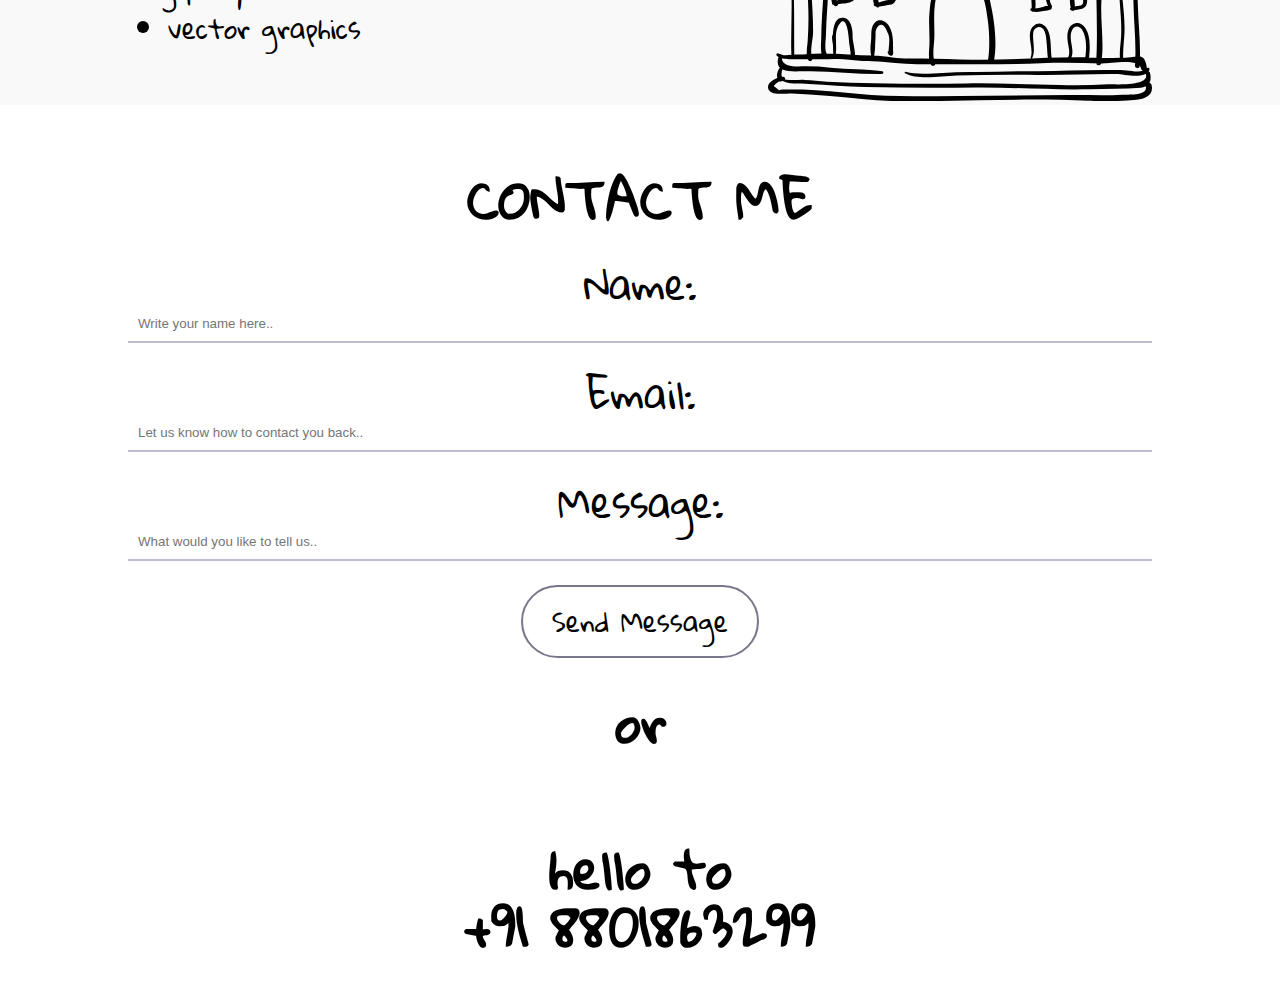
==== commit 47a386af: "Update index.html" ====
--- a/index.html
+++ b/index.html
@@ -1,9 +1,15 @@
 <!DOCTYPE html>
 <html lang="en">
 <head>
-    <title>Raviteja MAnchala UI Expert</title>
-    <meta name="description" content="UI developer and designer from india. Basically i am mechanical engineer. due to my intrusted design ,later i became ui designer and further developer too.past few years i became expert in vector graphic ,responsive designs and web animations(Still to go a lot).">
-    <meta http-equiv="content-type" content="text/html;charset=UTF-8">
+	<title>Raviteja Manchala UI Expert</title>
+	<meta name="description" content="Raviteja Manchala UI developer and designer from india. Basically i am mechanical engineer. due to my intrusted design ,later i became ui designer and further developer too.past few years i became expert in vector graphic ,responsive designs and web animations(Still to go a lot).">
+	<meta http-equiv="content-type" content="text/html;charset=UTF-8">
+	<meta property="og:title" content="UI developer and designer from india.expert in vector graphic ,responsive designs and web animations" /> 
+	<meta property="og:image" content="http://images/rm.gif" /> 
+	<meta property="og:description" content="Raviteja Manchala UI developer and designer,Raviteja Manchala Ux specialist,ux specialist" /> 
+	<meta property="og:url" content="http://ravitejamanchala.com/index.com">
+	<meta name="author" content="RavitejaManchala" />
+	<meta name="keywords" content="RavitejaManchala,Raviteja Manchala UI developer and designer,Raviteja Manchala Ux specialist,ux specialist" />
 	<link href="custom.css" rel="stylesheet">
 	<link  rel="stylesheet" href="normalize.css">
 	<link  rel="stylesheet" href="form.css">
@@ -48,7 +54,7 @@
 	<div class="second">
 		<div class="about" id="scene1">
 			<div  class="about-content">
-				<p>UI developer and designer from india. Basically i am mechanical engineer. due to my intrusted design ,later i became ui designer and further developer too.past few years i became expert in vector graphic ,responsive designs and web animations(Still to go a lot).</p>
+				<p>UI developer and designer from india</p>
 			</div> 
 		</div>
 	</div>
@@ -79,7 +85,6 @@
 		transform="matrix(0.26458333,0,0,0.26458333,-137.21253,110.66093)"
 		id="path49"
 		inkscape:connector-curvature="0"
-		sodipodi:nodetypes="[base64]" />
 	    </g>
         </svg>
     </section>
@@ -161,4 +166,4 @@
 
 </script>
 </body>
-</html>+</html>
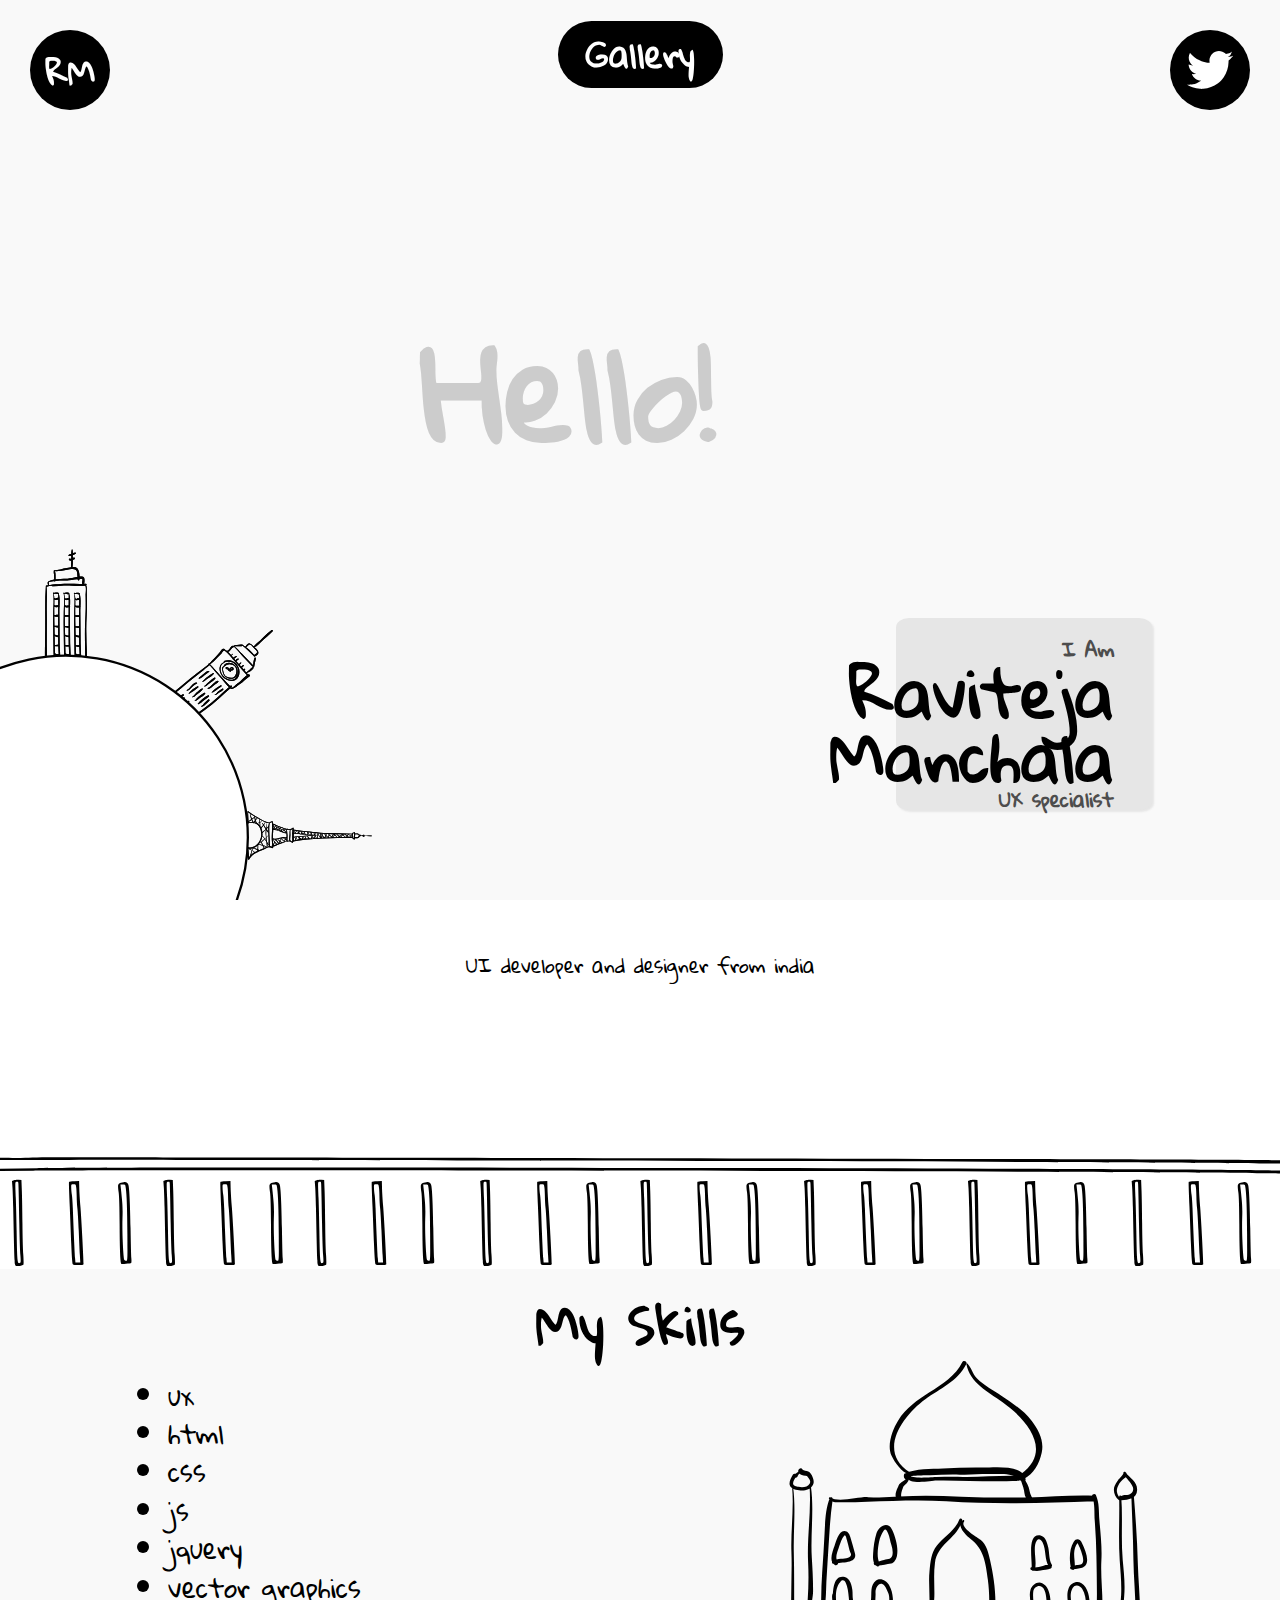
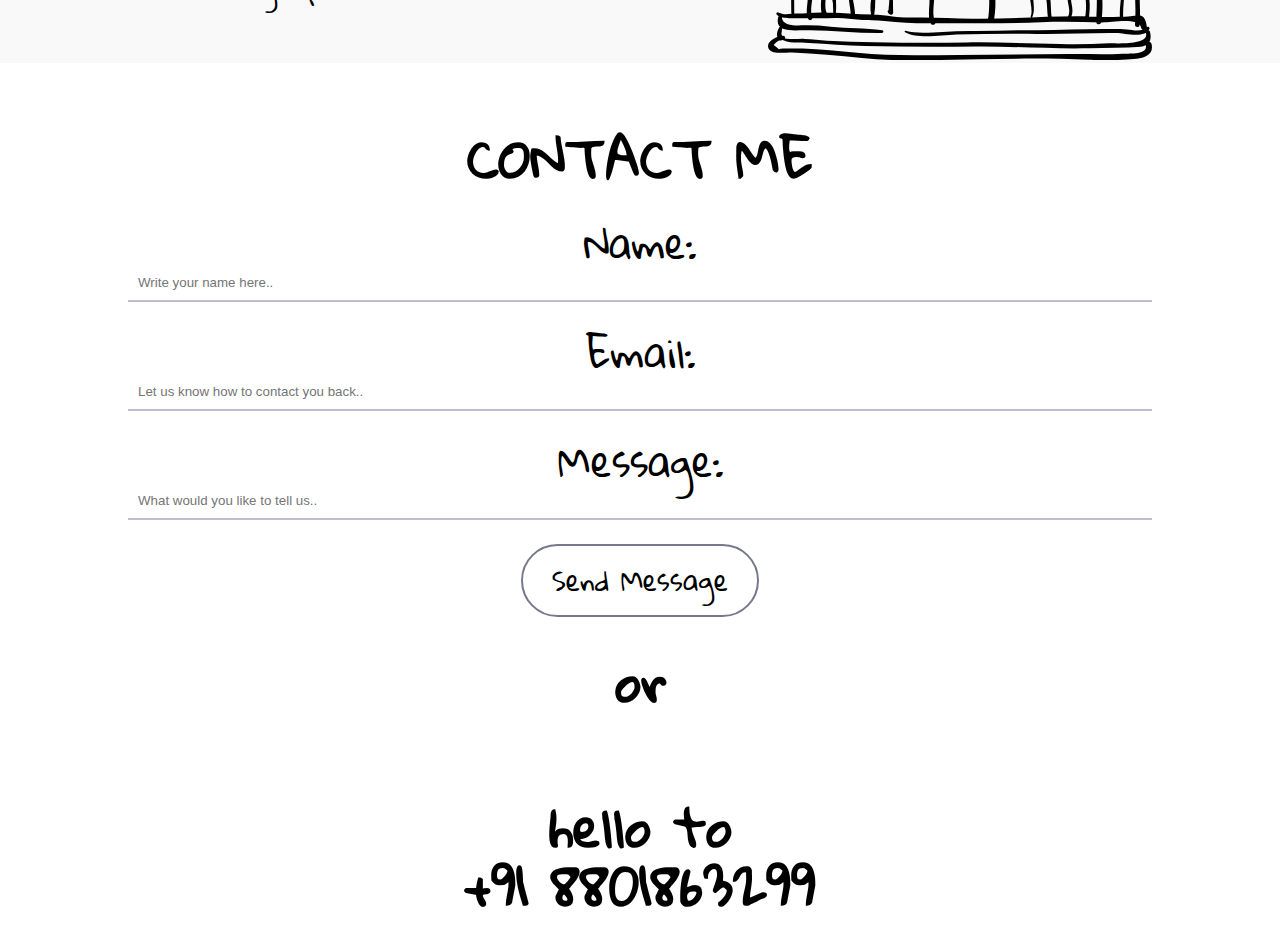
==== commit ecbdf72b: "href" ====
--- a/index.html
+++ b/index.html
@@ -1,7 +1,9 @@
 <!DOCTYPE html>
 <html lang="en">
 <head>
-	<title>Raviteja Manchala UI Expert</title>
+	<title>Raviteja Manchala UX specialist</title>
+	<meta name="viewport" content="width=device-width, initial-scale=1.0, minimum-scale=1">
+        <meta charset="utf-8" />
 	<meta name="description" content="Raviteja Manchala UI developer and designer from india. Basically i am mechanical engineer. due to my intrusted design ,later i became ui designer and further developer too.past few years i became expert in vector graphic ,responsive designs and web animations(Still to go a lot).">
 	<meta http-equiv="content-type" content="text/html;charset=UTF-8">
 	<meta property="og:title" content="UI developer and designer from india.expert in vector graphic ,responsive designs and web animations" /> 
@@ -19,7 +21,8 @@
 	<nav>
         <div class="logo">
         	<a href=""><h1>RM</h1></a>
-        </div>
+		</div>
+		<h2 class="gallery-tittle"><a href="www.ravitejamanchala.com/gallery">Gallery</a></h2>
         <div class="contact">
         	<a href=""><h2>Contact</h2></a>
         </div>
@@ -48,7 +51,7 @@
 		<div data-offset="80" class="wraperText parallax">
 			<h4>I Am</h4>
 			<h2>Raviteja<br>Manchala</h2>
-			<h4>UI Expert</h4>
+			<h4>UX specialist</h4>
 		</div>
 	</div>
 	<div class="second">
--- a/custom.css
+++ b/custom.css
@@ -8,7 +8,6 @@
   position: fixed;
   z-index: 50; 
   overflow: hidden;
-  background: #f9f9f9;
   width: 100%;
 }
 nav .logo{
@@ -27,7 +26,17 @@
   top: 3%;
   left: 20%;
 }
-
+.gallery-tittle a {
+	color: white;
+	padding: 0 28px;
+	background: black;
+	border-radius: 35px;
+}
+.gallery-tittle {
+	text-align: center;
+	font-size: 33px;
+	margin-top: 36px;
+}
 nav .contact{
   position: fixed;
   display: none;
@@ -83,7 +92,7 @@
 }
 .helloText h4{
 	position: absolute;
-	top:20vh;
+	top:35vh;
 	left: 33vw;
 	font-size:10vw;
 	font-weight: bold;
@@ -146,6 +155,7 @@
 .second .about {
   position: relative;
   overflow:hidden;
+  text-align: center;
 }
 .second .about .about-content{
   width:80%;
@@ -157,7 +167,7 @@
 }
 .second .about .about-content p{
   font-size: 1.5vw;
-  line-height: 30px;
+  line-height: 40px;
 }
 
 
@@ -170,11 +180,10 @@
 }
 .some h1{
   top: 10px;
-  font-size: 10vw;
-  line-height: 8vw;
+  font-size: 4vw;
+  line-height: 4vw;
   vertical-align: center;
   text-align: center;
-  color: #cccccc;
   margin: 10px;
   padding-top: 20px;
 }
@@ -201,5 +210,4 @@
 .contact{
   background: #fff;
   width: 100%;
-  height: 100vh;
 }